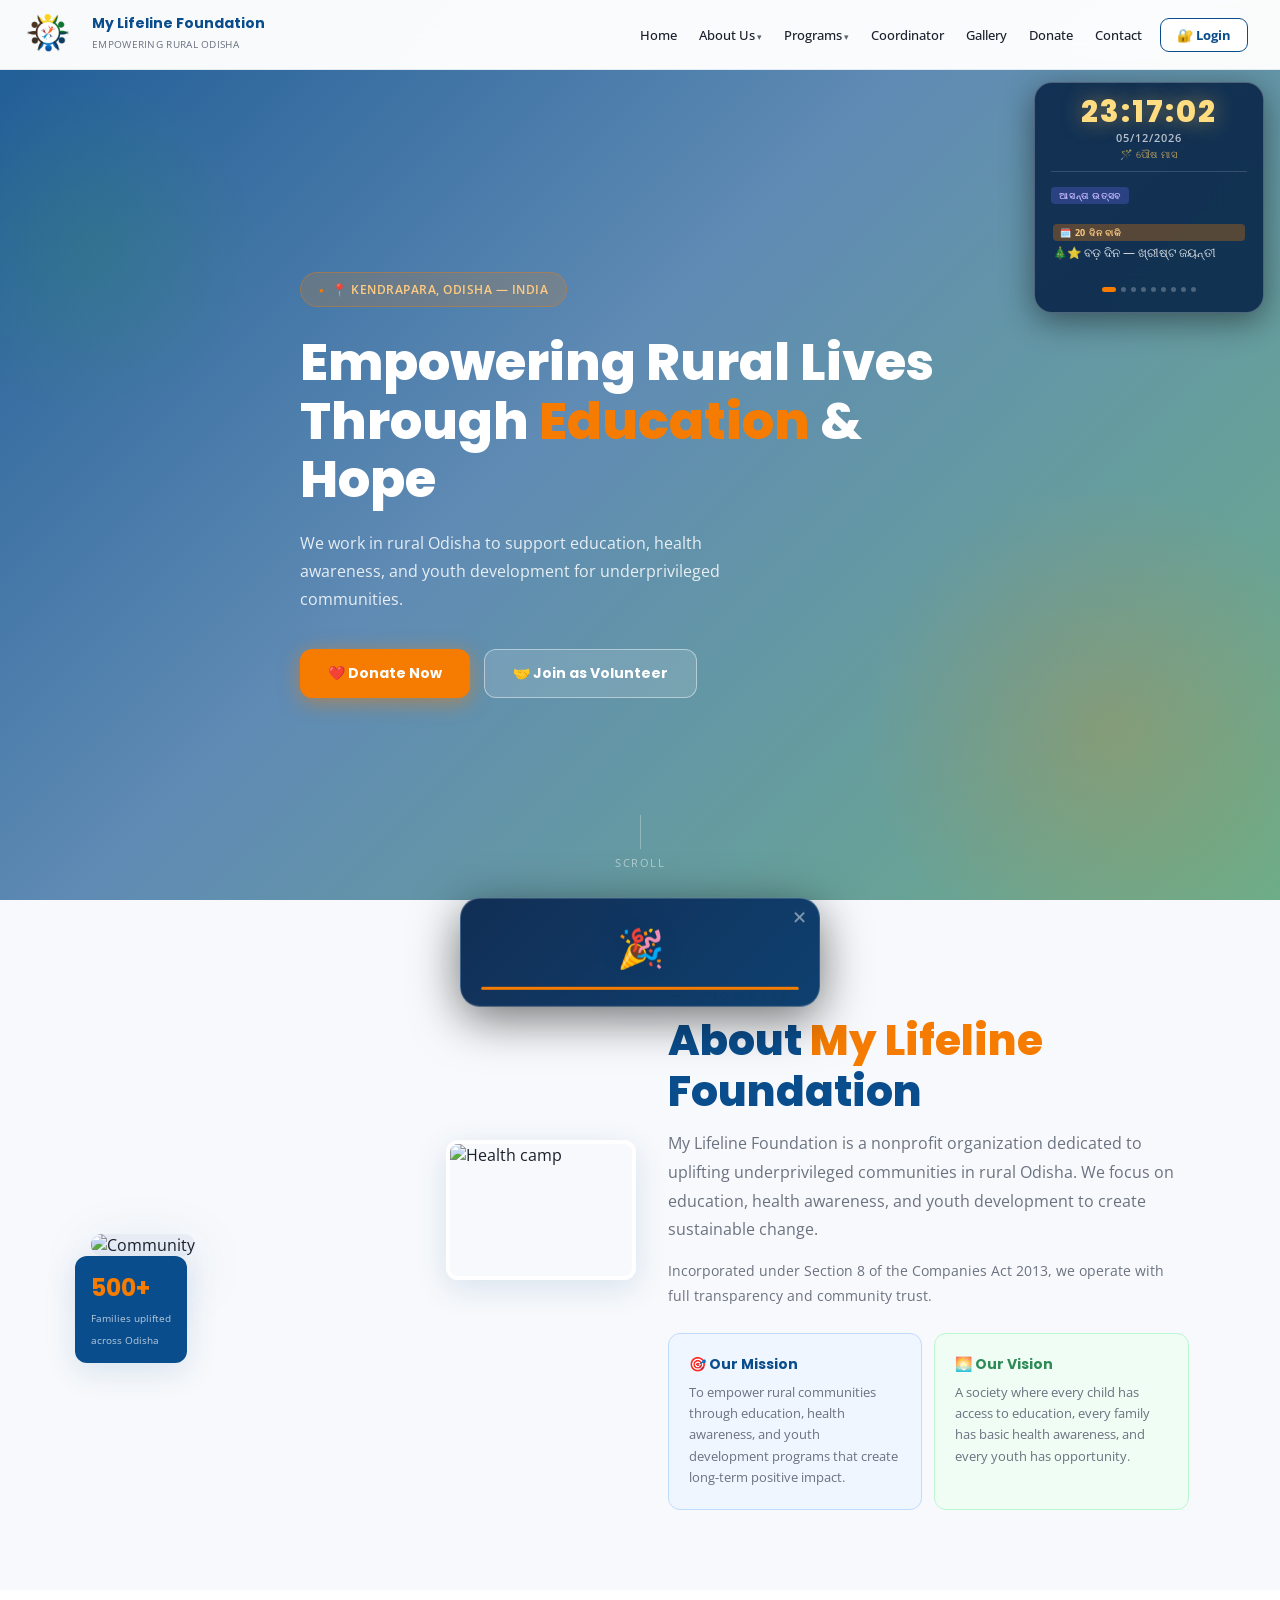
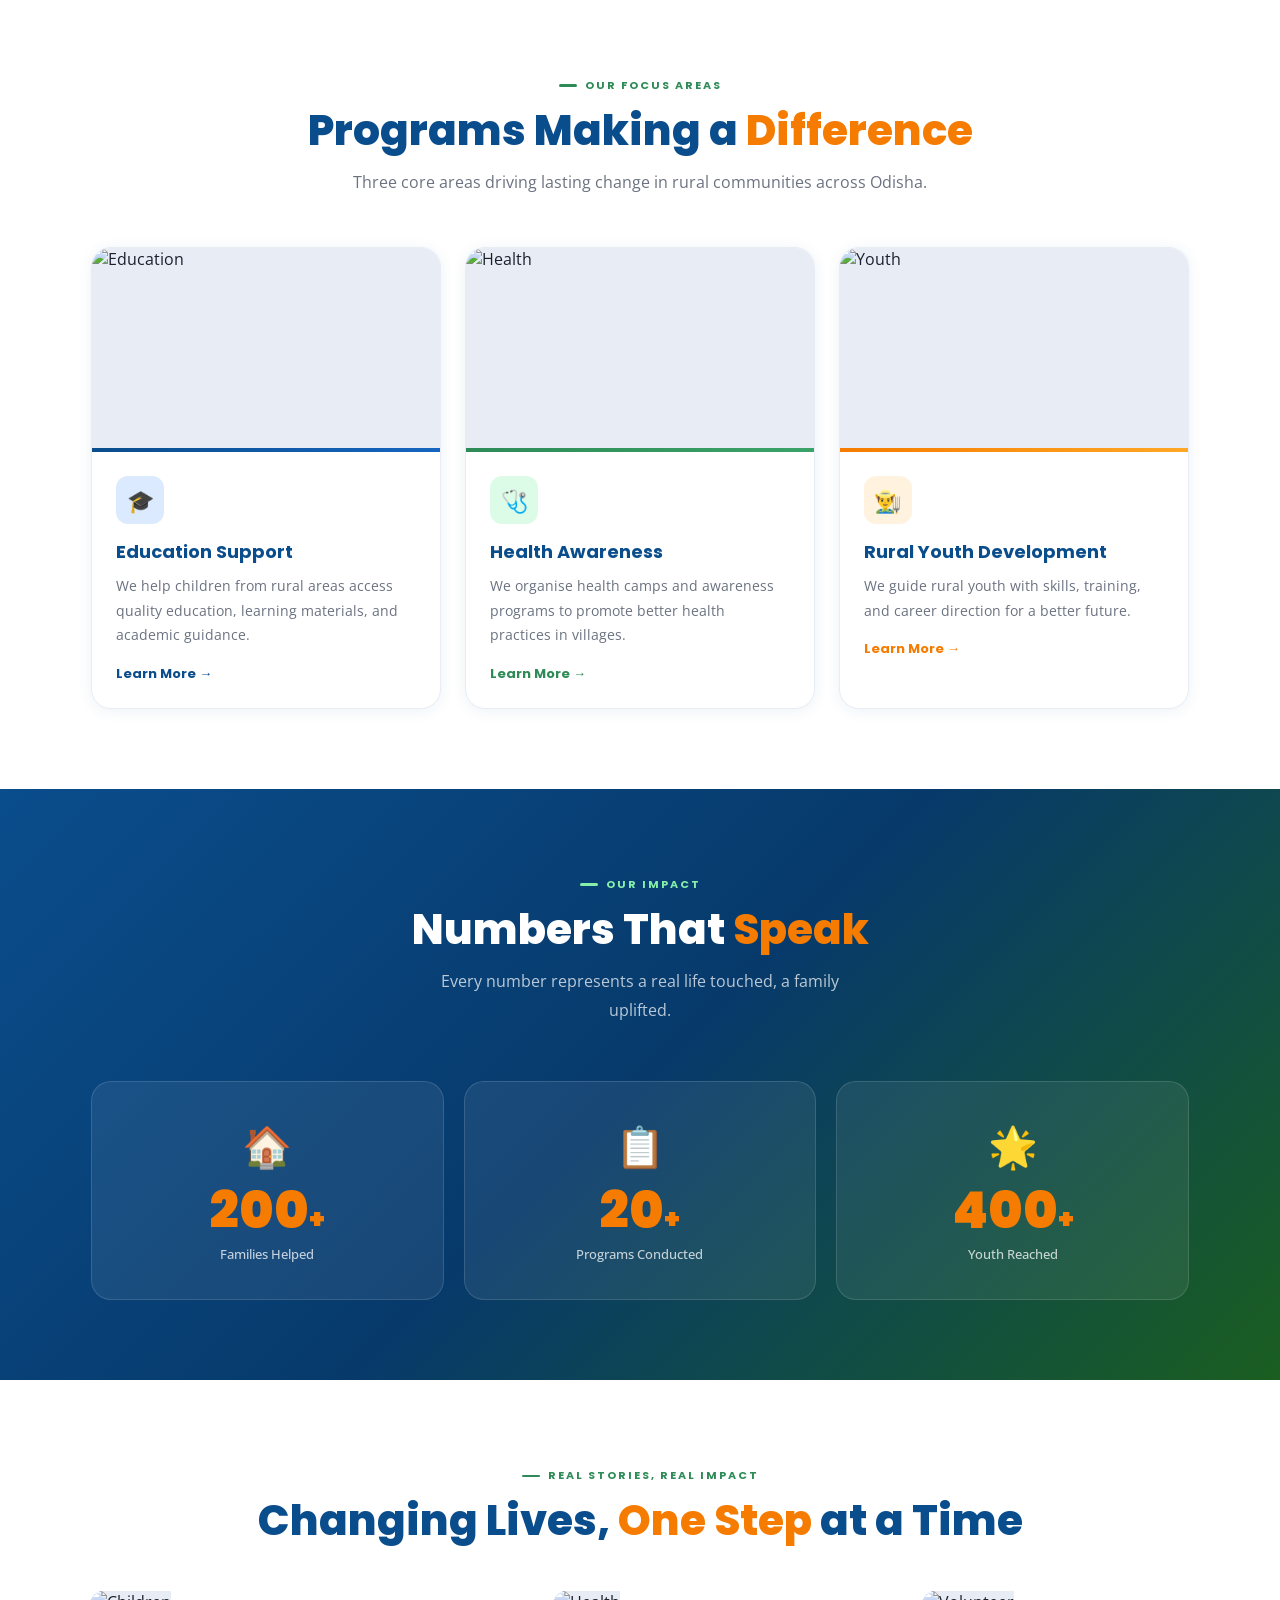
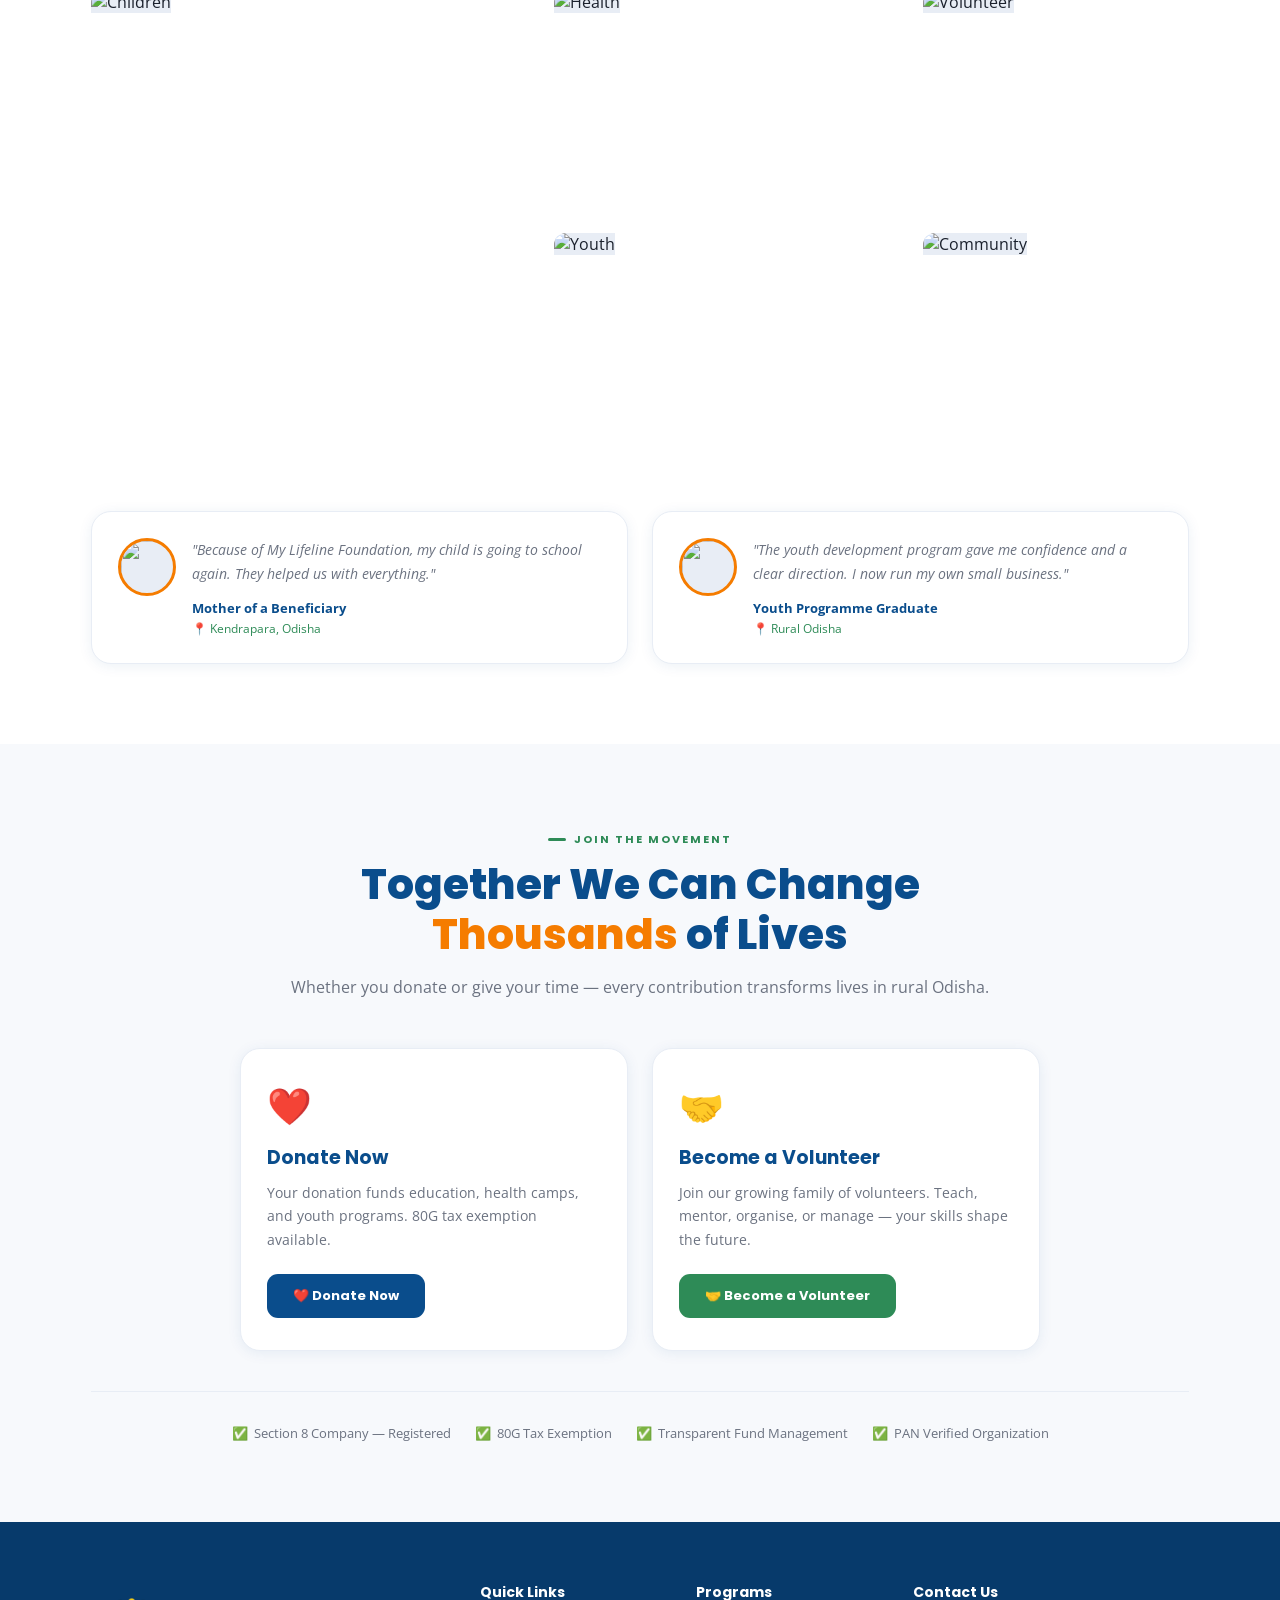
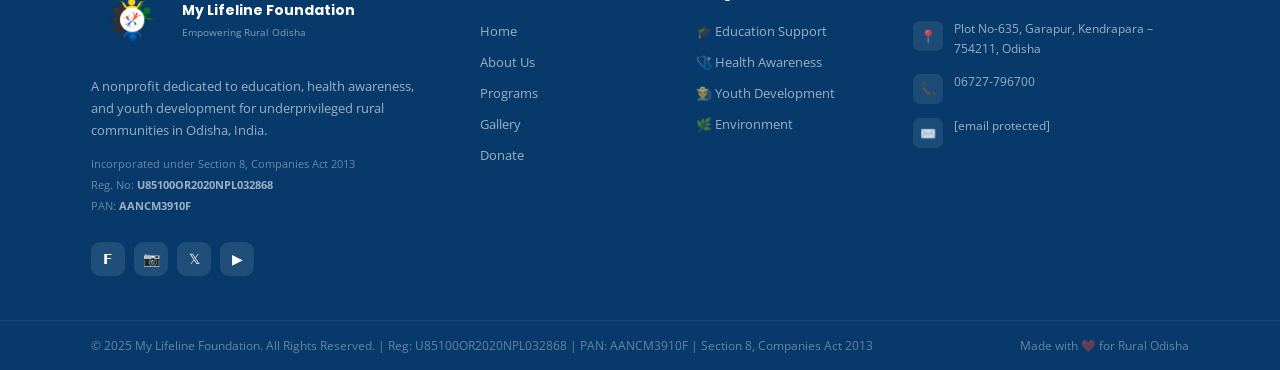
==== index.html @ 3bf28a39 "Add visibility change listener and update polling interval Adjust polling interval for admin content" ====
<!DOCTYPE html>
<html lang="en">
<head>
<meta charset="UTF-8">
<meta name="viewport" content="width=device-width, initial-scale=1.0">
<title id="pageTitle">My Lifeline Foundation – Empowering Rural Odisha</title>
<link rel="preconnect" href="https://fonts.googleapis.com">
<link href="https://fonts.googleapis.com/css2?family=Poppins:wght@400;500;600;700;800;900&family=Open+Sans:wght@300;400;500;600&display=swap" rel="stylesheet">
<script src="https://cdnjs.cloudflare.com/ajax/libs/qrcodejs/1.0.0/qrcode.min.js"></script>
<script src="https://cdnjs.cloudflare.com/ajax/libs/jspdf/2.5.1/jspdf.umd.min.js"></script>
<script src="https://cdnjs.cloudflare.com/ajax/libs/html2canvas/1.4.1/html2canvas.min.js"></script>
<style>
:root{
  --blue:#0A4D8C;--blue-dk:#073A6B;--blue-lt:#1565C0;
  --green:#2E8B57;--green-lt:#3AA368;
  --orange:#F57C00;--orange-lt:#FFF3E0;
  --white:#FFFFFF;--off:#F7F9FC;--gray:#6B7280;--gray-lt:#E8EDF5;--text:#1A202C;
  --sh-sm:0 2px 14px rgba(10,77,140,.08);
  --sh-md:0 8px 32px rgba(10,77,140,.13);
  --sh-lg:0 20px 60px rgba(10,77,140,.18);
  --r:20px;--r-sm:12px;
}
*{margin:0;padding:0;box-sizing:border-box;}
button,a,[onclick]{cursor:pointer;-webkit-tap-highlight-color:rgba(0,0,0,0);touch-action:manipulation;}
html{scroll-behavior:smooth;}
body{font-family:'Open Sans',sans-serif;color:var(--text);background:var(--white);overflow-x:hidden;}

/* NAV */
.nav{position:fixed;top:0;left:0;right:0;z-index:1000;display:flex;align-items:center;justify-content:space-between;padding:0 16px 0 12px;height:70px;background:rgba(255,255,255,.97);backdrop-filter:blur(16px);border-bottom:1px solid rgba(10,77,140,.09);transition:box-shadow .3s;}
.nav.scrolled{box-shadow:var(--sh-md);}
.logo{display:flex;align-items:center;gap:10px;text-decoration:none;}
.logo-ico{width:70px;height:70px;border-radius:15px;background:transparent;display:flex;align-items:center;justify-content:center;font-size:20px;flex-shrink:0;overflow:hidden;}
.logo-ico img{width:100%;height:100%;object-fit:contain;}
.logo-txt strong{display:block;font-family:'Poppins',sans-serif;font-size:14px;font-weight:700;color:var(--blue);line-height:1.1;}
.logo-txt span{font-size:10px;color:var(--gray);letter-spacing:.3px;text-transform:uppercase;}
.nav-links{display:flex;gap:2px;align-items:center;margin-left:auto;flex-shrink:1;overflow:hidden;}
.nav-links a{text-decoration:none;color:var(--text);font-size:13px;font-weight:500;padding:7px 10px;border-radius:8px;transition:all .2s;cursor:pointer;display:inline-block;white-space:nowrap;}
.nav-links a:hover{background:var(--gray-lt);color:var(--blue);}
.nav-btn-login{border:1.5px solid var(--blue)!important;color:var(--blue)!important;border-radius:9px!important;padding:7px 16px!important;font-size:13px!important;white-space:nowrap!important;font-weight:700!important;background:white!important;}
.nav-btn-login:hover{background:var(--blue)!important;color:var(--white)!important;}
.nav-btn-volunteer{background:var(--green)!important;color:var(--white)!important;border-radius:9px!important;font-weight:600!important;padding:7px 14px!important;font-size:12.5px!important;white-space:nowrap!important;}
.nav-btn-volunteer:hover{background:var(--green-lt)!important;}
.nav-btn-donate{background:var(--orange)!important;color:var(--white)!important;border-radius:9px!important;font-weight:700!important;padding:7px 14px!important;font-size:12.5px!important;white-space:nowrap!important;}
.nav-btn-donate:hover{background:#d96d00!important;}
.nav-btn-profile{background:var(--blue)!important;color:var(--white)!important;border-radius:9px!important;font-weight:600!important;padding:7px 14px!important;font-size:12.5px!important;white-space:nowrap!important;}
.hamburger{display:none;flex-direction:column;gap:5px;cursor:pointer;padding:6px;z-index:1002;position:relative;}
.hamburger span{width:24px;height:2px;background:var(--blue);border-radius:2px;}
.mob-menu{display:none;position:fixed;top:70px;left:0;right:0;z-index:1001;background:var(--white);border-bottom:1px solid var(--gray-lt);padding:16px 4% 20px;flex-direction:column;gap:4px;box-shadow:0 8px 24px rgba(10,77,140,.15);max-height:80vh;overflow-y:auto;}
.mob-menu.open{display:flex;}
.mob-menu a{text-decoration:none;color:var(--text);font-weight:500;padding:12px 16px;border-radius:10px;font-size:15px;cursor:pointer;display:block;}
.mob-menu a:hover{background:var(--gray-lt);}

/* HERO */
.hero{min-height:100vh;display:flex;align-items:center;position:relative;overflow:hidden;padding-top:70px;}
.hero-bg{position:absolute;inset:0;background:linear-gradient(135deg,rgba(10,77,140,.92) 0%,rgba(10,77,140,.65) 45%,rgba(46,139,87,.70) 100%);transition:background .5s;}
.hero-g1{position:absolute;bottom:-80px;right:-80px;width:500px;height:500px;background:radial-gradient(circle,rgba(245,124,0,.2) 0%,transparent 70%);border-radius:50%;pointer-events:none;}
.hero-g2{position:absolute;top:80px;left:-80px;width:340px;height:340px;background:radial-gradient(circle,rgba(46,139,87,.22) 0%,transparent 70%);border-radius:50%;pointer-events:none;}
.hero-wrap{position:relative;z-index:2;max-width:900px;margin:0 auto;padding:0 4%;display:grid;grid-template-columns:1fr;gap:50px;align-items:center;}
.hero-txt{color:var(--white);max-width:680px;}
.hero-badge{display:inline-flex;align-items:center;gap:8px;background:rgba(245,124,0,.18);border:1px solid rgba(245,124,0,.35);padding:8px 18px;border-radius:50px;font-size:12px;font-weight:600;color:#FFCC80;margin-bottom:26px;letter-spacing:.5px;text-transform:uppercase;animation:fadeUp .8s ease both;text-decoration:none;}
.hero-badge::before{content:'●';color:var(--orange);font-size:8px;animation:pulse 2s infinite;}
@keyframes pulse{0%,100%{opacity:1}50%{opacity:.3}}
.hero-txt h1{font-family:'Poppins',sans-serif;font-size:clamp(28px,4vw,54px);font-weight:800;line-height:1.15;margin-bottom:20px;animation:fadeUp .8s .1s ease both;}
.hero-txt h1 em{color:var(--orange);font-style:normal;}
.hero-txt p{font-size:clamp(14px,1.6vw,16px);line-height:1.75;color:rgba(255,255,255,.85);max-width:480px;margin-bottom:36px;animation:fadeUp .8s .2s ease both;}
.hero-btns{display:flex;gap:14px;flex-wrap:wrap;animation:fadeUp .8s .3s ease both;}
.btn-org{background:var(--orange);color:var(--white);padding:13px 28px;border-radius:12px;font-size:14px;font-weight:700;text-decoration:none;display:inline-flex;align-items:center;gap:7px;transition:all .3s;box-shadow:0 4px 20px rgba(245,124,0,.5);font-family:'Poppins',sans-serif;cursor:pointer;border:none;}
.btn-org:hover{background:#d96d00;transform:translateY(-3px);}
.btn-wh{background:rgba(255,255,255,.13);color:var(--white);padding:13px 28px;border-radius:12px;border:1.5px solid rgba(255,255,255,.45);font-size:14px;font-weight:700;text-decoration:none;display:inline-flex;align-items:center;gap:7px;transition:all .3s;backdrop-filter:blur(8px);font-family:'Poppins',sans-serif;cursor:pointer;}
.btn-wh:hover{background:rgba(255,255,255,.22);transform:translateY(-3px);}
.scroll-hint{position:absolute;bottom:30px;left:50%;transform:translateX(-50%);z-index:2;display:flex;flex-direction:column;align-items:center;gap:6px;color:rgba(255,255,255,.5);font-size:11px;letter-spacing:1.5px;text-transform:uppercase;animation:bob 2s infinite;}
.scroll-line{width:1px;height:34px;background:rgba(255,255,255,.3);}
@keyframes bob{0%,100%{transform:translateX(-50%) translateY(0)}50%{transform:translateX(-50%) translateY(8px)}}
@keyframes fadeUp{from{opacity:0;transform:translateY(28px)}to{opacity:1;transform:translateY(0)}}

/* CLOCK */
.clock-widget{width:230px;background:rgba(7,36,71,0.88);backdrop-filter:blur(24px);-webkit-backdrop-filter:blur(24px);border:1px solid rgba(255,255,255,0.25);border-radius:18px;padding:14px 16px;box-shadow:0 8px 32px rgba(0,0,0,0.45);color:var(--white);}
#hero-clock-slot{position:fixed;top:82px;right:16px;z-index:990;}
#navClockSlot{display:flex;align-items:center;padding:0 10px 0 6px;flex-shrink:0;}
#navClockSlot .clock-widget{width:190px;padding:8px 12px;background:rgba(7,58,107,0.92);border:1.5px solid rgba(10,77,140,.4);border-radius:14px;box-shadow:0 2px 12px rgba(10,77,140,.25);}
#navClockSlot .cw-time{font-size:22px;letter-spacing:1px;}
#navClockSlot .cw-date{font-size:10px;}
#navClockSlot .cw-odia-month{font-size:9px;}
#navClockSlot .cw-notice-box{max-height:28px;}
#navClockSlot .cw-label-upcoming,#navClockSlot .cw-label-today{font-size:9px;padding:1px 7px;}
#navClockSlot .cw-dots{margin-top:3px;}
.cw-time{font-family:'Poppins',sans-serif;font-size:30px;font-weight:800;letter-spacing:2px;color:#FFDD80;text-align:center;line-height:1;text-shadow:0 0 20px rgba(255,200,80,.5);}
.cw-date{font-size:11px;text-align:center;color:rgba(255,255,255,.7);margin-top:3px;letter-spacing:1px;font-weight:600;}
.cw-odia-month{font-size:10px;text-align:center;color:rgba(255,200,100,.75);margin-top:2px;letter-spacing:.5px;}
.cw-divider{height:1px;background:rgba(255,255,255,.15);margin:10px 0;}
.cw-notice-label{font-size:9px;font-weight:700;letter-spacing:.8px;text-transform:uppercase;padding:2px 8px;border-radius:4px;margin-bottom:3px;display:inline-block;}
.cw-label-today{background:rgba(245,124,0,.3);color:#FFCC80;}
.cw-label-upcoming{background:rgba(99,102,241,.3);color:#C4B5FD;}
.cw-notice-box{height:72px;overflow:hidden;position:relative;}
.cw-notice-scroll{display:flex;flex-direction:column;transition:transform .5s cubic-bezier(.4,0,.2,1);}
.cw-notice-item{min-height:72px;padding:6px 2px;display:flex;flex-direction:column;justify-content:center;}
.cw-notice-tag{display:inline-block;font-size:9px;font-weight:700;letter-spacing:.8px;text-transform:uppercase;padding:2px 7px;border-radius:4px;margin-bottom:4px;}
.tag-event,.tag-festival{background:rgba(245,124,0,.3);color:#FFCC80;}
.tag-program{background:rgba(46,139,87,.35);color:#86EFAC;}
.tag-birthday{background:rgba(219,39,119,.3);color:#F9A8D4;}
.tag-welcome{background:rgba(99,102,241,.3);color:#C4B5FD;}
.tag-rating{background:rgba(234,179,8,.3);color:#FDE68A;}
.cw-notice-text{font-size:11.5px;line-height:1.45;color:rgba(255,255,255,.9);}
.cw-dots{display:flex;gap:5px;justify-content:center;margin-top:8px;}
.cw-dot{width:5px;height:5px;border-radius:50%;background:rgba(255,255,255,.25);transition:all .3s;cursor:pointer;}
.cw-dot.active{background:var(--orange);width:14px;border-radius:3px;}
.cw-today-banner{overflow:hidden;max-height:0;transition:max-height .4s ease;background:rgba(245,124,0,.12);border-radius:8px;margin-top:6px;}
.cw-today-banner.show{max-height:70px;padding:6px 8px;}
.cw-tb-row{display:flex;align-items:flex-start;gap:6px;}
.cw-tb-wish{font-size:9.5px;color:rgba(255,255,255,.82);line-height:1.45;}
.clock-moving{opacity:0;transition:opacity .25s;}

/* MODALS */
.modal-overlay,.modal-ov{position:fixed;inset:0;z-index:2000;background:rgba(7,58,107,0.75);backdrop-filter:blur(6px);display:none;align-items:center;justify-content:center;padding:16px;}
.modal-overlay.open,.modal-ov.open{display:flex;}
.modal-box{background:var(--white);border-radius:24px;width:100%;max-width:600px;max-height:90vh;overflow-y:auto;box-shadow:var(--sh-lg);animation:modalIn .3s cubic-bezier(.34,1.56,.64,1) both;}
.modal-box.wide{max-width:760px;}
@keyframes modalIn{from{opacity:0;transform:scale(.92) translateY(20px)}to{opacity:1;transform:scale(1) translateY(0)}}
.modal-hd{padding:24px 28px 18px;border-bottom:1px solid var(--gray-lt);display:flex;align-items:center;justify-content:space-between;position:sticky;top:0;background:var(--white);z-index:1;border-radius:24px 24px 0 0;}
.modal-hd h2{font-family:'Poppins',sans-serif;font-size:20px;font-weight:700;color:var(--blue);}
.modal-hd span{font-size:12px;color:var(--gray);}
.modal-close{width:32px;height:32px;border-radius:8px;border:none;background:var(--gray-lt);cursor:pointer;font-size:16px;display:flex;align-items:center;justify-content:center;color:var(--gray);}
.modal-close:hover{background:#fee2e2;color:#dc2626;}
.modal-body{padding:24px 28px 28px;}
.form-row{display:grid;grid-template-columns:1fr 1fr;gap:14px;margin-bottom:14px;}
.form-row.single{grid-template-columns:1fr;}
.form-row.three{grid-template-columns:1fr 1fr 1fr;}
.field{display:flex;flex-direction:column;gap:5px;}
.field label{font-size:12px;font-weight:600;color:var(--blue);text-transform:uppercase;letter-spacing:.5px;}
.field input,.field select,.field textarea{padding:10px 13px;border:1.5px solid var(--gray-lt);border-radius:10px;font-size:14px;font-family:'Open Sans',sans-serif;color:var(--text);transition:border-color .2s;outline:none;background:var(--white);}
.field input:focus,.field select:focus{border-color:var(--blue);box-shadow:0 0 0 3px rgba(10,77,140,.08);}
.field-note{font-size:11px;color:var(--gray);margin-top:2px;}
.form-section-title{font-family:'Poppins',sans-serif;font-size:13px;font-weight:700;color:var(--blue);text-transform:uppercase;letter-spacing:1px;padding:10px 0 8px;border-top:1px solid var(--gray-lt);margin-top:6px;display:flex;align-items:center;gap:6px;}
.tc-box{background:var(--off);border:1px solid var(--gray-lt);border-radius:12px;padding:14px;margin:16px 0;font-size:12.5px;color:var(--gray);line-height:1.7;}
.tc-box p{margin-bottom:6px;display:flex;gap:6px;align-items:flex-start;}
.tc-box p::before{content:'•';color:var(--orange);font-weight:700;flex-shrink:0;}
.tc-check{display:flex;align-items:flex-start;gap:10px;margin-bottom:18px;cursor:pointer;}
.tc-check input[type=checkbox]{width:17px;height:17px;margin-top:2px;accent-color:var(--green);flex-shrink:0;}
.tc-check span{font-size:13px;color:var(--text);font-weight:500;line-height:1.5;}
.btn-submit{width:100%;padding:14px;border-radius:12px;border:none;background:var(--green);color:var(--white);font-family:'Poppins',sans-serif;font-size:15px;font-weight:700;cursor:pointer;transition:all .3s;box-shadow:0 4px 16px rgba(46,139,87,.35);}
.btn-submit:hover:not(:disabled){background:var(--green-lt);transform:translateY(-2px);}
.btn-submit:disabled{background:#9CA3AF;cursor:not-allowed;}
.btn-blue-full{width:100%;padding:13px;border-radius:12px;border:none;background:var(--blue);color:var(--white);font-family:'Poppins',sans-serif;font-size:14px;font-weight:700;cursor:pointer;transition:all .3s;}
.btn-blue-full:hover{background:var(--blue-lt);}

/* SUCCESS */
.success-overlay{position:fixed;inset:0;z-index:3000;background:linear-gradient(135deg,var(--blue-dk) 0%,#0d4f30 100%);display:none;align-items:center;justify-content:center;flex-direction:column;text-align:center;padding:24px;}
.success-overlay.open{display:flex;}
.success-circle{width:110px;height:110px;border-radius:50%;background:rgba(46,139,87,.2);border:3px solid var(--green);display:flex;align-items:center;justify-content:center;font-size:50px;margin-bottom:28px;animation:popIn .6s cubic-bezier(.34,1.56,.64,1) both;}
@keyframes popIn{from{transform:scale(0)}to{transform:scale(1)}}
.success-overlay h1{font-family:'Poppins',sans-serif;font-size:clamp(20px,3vw,30px);font-weight:800;color:var(--white);margin-bottom:12px;max-width:560px;}
.success-overlay p{font-size:15px;color:rgba(255,255,255,.8);max-width:460px;line-height:1.7;margin-bottom:30px;}
.success-id-badge{background:rgba(255,255,255,.1);border:1px solid rgba(255,255,255,.25);border-radius:14px;padding:16px 32px;margin-bottom:28px;font-family:'Poppins',sans-serif;font-size:22px;font-weight:800;color:#FFDD80;letter-spacing:2px;}
.btn-goto-profile{background:var(--orange);color:var(--white);padding:15px 36px;border-radius:14px;border:none;font-family:'Poppins',sans-serif;font-size:16px;font-weight:700;cursor:pointer;}
.btn-goto-profile:hover{background:#d96d00;}

/* PROFILE */
.profile-overlay{position:fixed;inset:0;z-index:2500;background:linear-gradient(135deg,#EFF6FF 0%,#F0FDF4 100%);display:none;overflow-y:auto;}
.profile-overlay.open{display:block;}
.profile-header-bar{background:var(--blue);padding:14px 4%;display:flex;align-items:center;justify-content:space-between;}
.profile-header-bar .logo-w{display:flex;align-items:center;gap:10px;color:var(--white);}
.profile-header-bar .logo-w span{font-family:'Poppins',sans-serif;font-size:16px;font-weight:700;}
.profile-header-btns{display:flex;gap:10px;}
.btn-sm{padding:8px 18px;border-radius:9px;font-size:13px;font-weight:600;cursor:pointer;font-family:'Poppins',sans-serif;border:none;}
.btn-sm-outline{background:rgba(255,255,255,.1);color:var(--white);border:1px solid rgba(255,255,255,.3);}
.btn-sm-danger{background:#ef4444;color:var(--white);}
.btn-sm-save{background:var(--green);color:var(--white);}
.profile-container{max-width:960px;margin:0 auto;padding:30px 4% 60px;}
.profile-grid{display:grid;grid-template-columns:300px 1fr;gap:24px;align-items:start;}
.profile-card-left{background:var(--white);border-radius:var(--r);box-shadow:var(--sh-sm);padding:28px;text-align:center;border:1px solid var(--gray-lt);}
.profile-photo-wrap{position:relative;width:120px;height:120px;margin:0 auto 16px;}
.profile-photo{width:120px;height:120px;border-radius:50%;object-fit:cover;border:4px solid var(--blue);}
.profile-photo-default{width:120px;height:120px;border-radius:50%;background:linear-gradient(135deg,var(--blue),var(--green));display:flex;align-items:center;justify-content:center;font-size:44px;border:4px solid var(--blue);color:var(--white);}
.photo-upload-btn{position:absolute;bottom:2px;right:2px;width:32px;height:32px;border-radius:50%;background:var(--orange);border:2px solid var(--white);display:flex;align-items:center;justify-content:center;cursor:pointer;font-size:14px;}
.profile-name{font-family:'Poppins',sans-serif;font-size:18px;font-weight:700;color:var(--blue);margin-bottom:4px;}
.profile-id-tag{display:inline-block;background:var(--blue);color:var(--white);padding:5px 14px;border-radius:20px;font-size:12px;font-weight:700;letter-spacing:1px;font-family:'Poppins',sans-serif;margin-bottom:12px;}
.profile-status{display:inline-flex;align-items:center;gap:5px;background:#DCFCE7;color:var(--green);padding:5px 12px;border-radius:20px;font-size:12px;font-weight:600;margin-bottom:18px;}
.profile-status::before{content:'●';font-size:8px;}
.qr-wrapper{background:var(--off);border:1px solid var(--gray-lt);border-radius:12px;padding:14px;margin-bottom:16px;}
.qr-wrapper p{font-size:11px;color:var(--gray);margin-top:8px;text-align:center;}
.btn-download-id{width:100%;padding:11px;border-radius:10px;border:none;background:linear-gradient(135deg,var(--blue),var(--blue-lt));color:var(--white);font-family:'Poppins',sans-serif;font-size:13px;font-weight:700;cursor:pointer;display:flex;align-items:center;justify-content:center;gap:6px;}
.profile-card-right{background:var(--white);border-radius:var(--r);box-shadow:var(--sh-sm);padding:28px;border:1px solid var(--gray-lt);}
.profile-section-title{font-family:'Poppins',sans-serif;font-size:13px;font-weight:700;color:var(--blue);text-transform:uppercase;letter-spacing:1px;border-bottom:2px solid var(--gray-lt);padding-bottom:10px;margin:20px 0 16px;display:flex;align-items:center;gap:7px;}
.profile-section-title:first-child{margin-top:0;}
.profile-field-row{display:grid;grid-template-columns:1fr 1fr;gap:14px;margin-bottom:14px;}
.profile-field-row.single{grid-template-columns:1fr;}
.pfield{display:flex;flex-direction:column;gap:4px;}
.pfield label{font-size:11.5px;font-weight:600;color:var(--gray);text-transform:uppercase;letter-spacing:.5px;}
.pfield input,.pfield select{padding:10px 13px;border:1.5px solid var(--gray-lt);border-radius:10px;font-size:14px;font-family:'Open Sans',sans-serif;color:var(--text);outline:none;background:var(--white);}
.pfield input:focus{border-color:var(--blue);}
.pfield input[readonly]{background:var(--off);color:var(--gray);cursor:not-allowed;}
.pfield .locked-tag{font-size:11px;color:var(--gray);margin-top:3px;}

/* CONTENT SECTIONS */
.sec{padding:80px 4%;max-width:1200px;margin:0 auto;}
.bg-off{background:var(--off);}
.lbl{display:inline-flex;align-items:center;gap:8px;font-size:11px;font-weight:700;letter-spacing:2px;text-transform:uppercase;color:var(--green);margin-bottom:12px;font-family:'Poppins',sans-serif;}
.lbl::before{content:'';width:18px;height:2.5px;background:var(--green);border-radius:2px;}
.sec-title{font-family:'Poppins',sans-serif;font-size:clamp(24px,3.5vw,42px);font-weight:800;color:var(--blue);line-height:1.2;margin-bottom:12px;}
.sec-title em{color:var(--orange);font-style:normal;}
.sec-desc{font-size:16px;line-height:1.8;color:var(--gray);}
.about-grid{display:grid;grid-template-columns:1fr 1fr;gap:56px;align-items:center;}
.img-wrap{position:relative;}
.img-main{width:100%;height:420px;object-fit:cover;border-radius:var(--r);box-shadow:var(--sh-lg);background:var(--gray-lt);}
.img-float{position:absolute;bottom:-24px;right:-24px;width:190px;height:140px;object-fit:cover;border-radius:var(--r-sm);border:4px solid var(--white);box-shadow:var(--sh-md);}
.img-badge{position:absolute;top:22px;left:-16px;background:var(--blue);color:var(--white);padding:14px 16px;border-radius:var(--r-sm);box-shadow:var(--sh-md);}
.img-badge strong{display:block;font-family:'Poppins',sans-serif;font-size:24px;color:var(--orange);}
.img-badge span{font-size:10px;color:rgba(255,255,255,.7);}
.mv-grid{display:grid;grid-template-columns:1fr 1fr;gap:12px;margin-top:24px;}
.mv-card{padding:20px;border-radius:var(--r-sm);border:1px solid var(--gray-lt);transition:all .3s;}
.mv-card:hover{transform:translateY(-3px);box-shadow:var(--sh-sm);}
.mv-m{background:#EFF6FF;border-color:#BFDBFE;}
.mv-v{background:#F0FDF4;border-color:#BBF7D0;}
.mv-card h4{font-family:'Poppins',sans-serif;font-size:14px;font-weight:700;margin-bottom:7px;}
.mv-m h4{color:var(--blue);}
.mv-v h4{color:var(--green);}
.mv-card p{font-size:13px;line-height:1.65;color:var(--gray);}
.prg-hd{text-align:center;margin-bottom:50px;}
.prg-hd .lbl{justify-content:center;}
.prg-cards{display:grid;grid-template-columns:repeat(3,1fr);gap:24px;}
.prg-card{background:var(--white);border-radius:var(--r);overflow:hidden;box-shadow:var(--sh-sm);border:1px solid var(--gray-lt);transition:all .4s;}
.prg-card:hover{transform:translateY(-10px);box-shadow:var(--sh-lg);}
.prg-img{width:100%;height:200px;object-fit:cover;background:var(--gray-lt);display:block;}
.prg-bar{height:4px;}
.prg-card:nth-child(1) .prg-bar{background:linear-gradient(90deg,var(--blue),var(--blue-lt));}
.prg-card:nth-child(2) .prg-bar{background:linear-gradient(90deg,var(--green),var(--green-lt));}
.prg-card:nth-child(3) .prg-bar{background:linear-gradient(90deg,var(--orange),#FFA726);}
.prg-body{padding:24px;}
.prg-ico{width:48px;height:48px;border-radius:12px;display:flex;align-items:center;justify-content:center;font-size:22px;margin-bottom:14px;}
.prg-card:nth-child(1) .prg-ico{background:#DBEAFE;}
.prg-card:nth-child(2) .prg-ico{background:#DCFCE7;}
.prg-card:nth-child(3) .prg-ico{background:var(--orange-lt);}
.prg-card h3{font-family:'Poppins',sans-serif;font-size:18px;font-weight:700;color:var(--blue);margin-bottom:9px;}
.prg-card p{font-size:14px;line-height:1.75;color:var(--gray);}
.prg-card a{display:inline-flex;align-items:center;gap:5px;margin-top:16px;font-size:13px;font-weight:700;text-decoration:none;transition:gap .2s;font-family:'Poppins',sans-serif;}
.prg-card:nth-child(1) a{color:var(--blue);}
.prg-card:nth-child(2) a{color:var(--green);}
.prg-card:nth-child(3) a{color:var(--orange);}
.prg-card a:hover{gap:9px;}
.imp-sec{background:linear-gradient(135deg,var(--blue) 0%,var(--blue-dk) 50%,#1B5E20 100%);position:relative;overflow:hidden;}
.imp-in{max-width:1200px;margin:0 auto;padding:80px 4%;position:relative;z-index:1;}
.imp-hd{text-align:center;margin-bottom:56px;}
.imp-hd .lbl{color:#86EFAC;justify-content:center;}
.imp-hd .lbl::before{background:#86EFAC;}
.imp-hd .sec-title{color:var(--white);}
.imp-hd .sec-desc{color:rgba(255,255,255,.72);max-width:460px;margin:0 auto;text-align:center;}
.imp-grid{display:grid;grid-template-columns:repeat(3,1fr);gap:20px;}
.imp-card{text-align:center;padding:36px 18px;background:rgba(255,255,255,.07);border:1px solid rgba(255,255,255,.13);border-radius:var(--r);transition:all .3s;}
.imp-card:hover{background:rgba(255,255,255,.13);transform:translateY(-5px);}
.imp-num{font-family:'Poppins',sans-serif;font-size:clamp(36px,4vw,52px);font-weight:900;color:var(--orange);line-height:1;}
.imp-lbl{font-size:13px;color:rgba(255,255,255,.75);margin-top:9px;font-weight:500;}
.gal-hd{text-align:center;margin-bottom:44px;}
.gal-hd .lbl{justify-content:center;}
.gal-grid{display:grid;grid-template-columns:repeat(12,1fr);grid-template-rows:230px 230px;gap:12px;}
.gi{border-radius:var(--r-sm);overflow:hidden;position:relative;}
.gi img{width:100%;height:100%;object-fit:cover;transition:transform .5s;background:var(--gray-lt);}
.gi:hover img{transform:scale(1.06);}
.gi-ov{position:absolute;inset:0;background:linear-gradient(0deg,rgba(10,77,140,.82) 0%,transparent 55%);opacity:0;transition:opacity .3s;display:flex;align-items:flex-end;padding:12px;}
.gi:hover .gi-ov{opacity:1;}
.gi-cap{color:var(--white);font-size:12px;font-weight:600;}
.g1{grid-column:span 5;grid-row:span 2;}
.g2{grid-column:span 4;}
.g3{grid-column:span 3;}
.g4{grid-column:span 4;}
.g5{grid-column:span 3;}
.stories{display:grid;grid-template-columns:1fr 1fr;gap:24px;margin-top:48px;}
.st-card{background:var(--white);border-radius:var(--r);padding:26px;box-shadow:var(--sh-sm);border:1px solid var(--gray-lt);display:flex;gap:16px;align-items:flex-start;transition:all .3s;}
.st-card:hover{box-shadow:var(--sh-md);transform:translateY(-4px);}
.st-av{width:58px;height:58px;border-radius:50%;object-fit:cover;border:3px solid var(--orange);flex-shrink:0;background:var(--gray-lt);}
.st-body blockquote{font-size:14px;line-height:1.75;color:var(--gray);font-style:italic;margin-bottom:9px;}
.st-body cite{font-size:13px;font-weight:700;color:var(--blue);font-style:normal;}
.st-body .loc{font-size:12px;color:var(--green);margin-top:2px;}
.join-hd{text-align:center;margin-bottom:46px;}
.join-hd .lbl{justify-content:center;}
.join-cards{display:grid;grid-template-columns:1fr 1fr;gap:24px;max-width:800px;margin:0 auto 40px;}
.jn-card{background:var(--white);border-radius:var(--r);padding:32px 26px;box-shadow:var(--sh-sm);border:1px solid var(--gray-lt);transition:all .3s;}
.jn-card:hover{transform:translateY(-5px);box-shadow:var(--sh-md);}
.jn-ico{font-size:36px;margin-bottom:13px;}
.jn-card h3{font-family:'Poppins',sans-serif;font-size:19px;font-weight:700;color:var(--blue);margin-bottom:9px;}
.jn-card p{font-size:14px;color:var(--gray);line-height:1.7;margin-bottom:22px;}
.btn-blue{background:var(--blue);color:var(--white);padding:12px 26px;border-radius:11px;border:none;font-size:13px;font-weight:700;display:inline-flex;align-items:center;gap:7px;transition:all .3s;font-family:'Poppins',sans-serif;cursor:pointer;}
.btn-blue:hover{background:var(--blue-lt);}
.btn-green{background:var(--green);color:var(--white);padding:12px 26px;border-radius:11px;border:none;font-size:13px;font-weight:700;display:inline-flex;align-items:center;gap:7px;transition:all .3s;font-family:'Poppins',sans-serif;cursor:pointer;}
.btn-green:hover{background:var(--green-lt);}
.trust-row{display:flex;align-items:center;justify-content:center;gap:24px;flex-wrap:wrap;padding-top:32px;border-top:1px solid var(--gray-lt);}
.trust-item{display:flex;align-items:center;gap:6px;font-size:13px;color:var(--gray);}
.trust-item span{color:var(--green);}
footer{background:var(--blue-dk);color:rgba(255,255,255,.8);}
.ft-top{max-width:1200px;margin:0 auto;padding:60px 4% 44px;display:grid;grid-template-columns:2fr 1fr 1fr 1.6fr;gap:44px;}
.ft-brand{display:flex;flex-direction:column;gap:13px;}
.ft-logo{display:flex;align-items:center;gap:11px;}
.ft-logo-ico{width:80px;height:80px;background:transparent;border-radius:15px;display:flex;align-items:center;justify-content:center;font-size:20px;flex-shrink:0;overflow:hidden;}
.ft-logo-ico img{width:100%;height:100%;object-fit:contain;}
.ft-logo-txt strong{display:block;font-family:'Poppins',sans-serif;font-size:14px;font-weight:700;color:var(--white);line-height:1.1;}
.ft-logo-txt span{font-size:10px;color:rgba(255,255,255,.5);}
.ft-brand p{font-size:13px;line-height:1.7;color:rgba(255,255,255,.6);}
.ft-reg{font-size:11px;color:rgba(255,255,255,.4);line-height:1.9;}
.ft-reg strong{color:rgba(255,255,255,.6);}
.ft-col h4{font-family:'Poppins',sans-serif;font-weight:700;font-size:14px;color:var(--white);margin-bottom:16px;}
.ft-col ul{list-style:none;display:flex;flex-direction:column;gap:9px;}
.ft-col ul li a{color:rgba(255,255,255,.6);text-decoration:none;font-size:13px;transition:color .2s;cursor:pointer;}
.ft-col ul li a:hover{color:var(--orange);}
.ft-ci{display:flex;gap:11px;align-items:flex-start;margin-bottom:12px;}
.ft-ci-ico{width:30px;height:30px;border-radius:7px;background:rgba(255,255,255,.09);display:flex;align-items:center;justify-content:center;font-size:13px;flex-shrink:0;margin-top:2px;}
.ft-ci-txt{font-size:12px;color:rgba(255,255,255,.6);line-height:1.7;}
.ft-ci-txt a{color:rgba(255,255,255,.6);text-decoration:none;}
.ft-ci-txt a:hover{color:var(--orange);}
.socials{display:flex;gap:9px;margin-top:12px;}
.soc{width:34px;height:34px;border-radius:9px;background:rgba(255,255,255,.1);display:flex;align-items:center;justify-content:center;font-size:14px;transition:all .2s;text-decoration:none;color:var(--white);}
.soc:hover{background:var(--orange);transform:translateY(-3px);}
.ft-bot-wrap{border-top:1px solid rgba(255,255,255,.08);}
.ft-bot-in{max-width:1200px;margin:0 auto;padding:16px 4%;display:flex;justify-content:space-between;align-items:center;flex-wrap:wrap;gap:8px;font-size:12px;color:rgba(255,255,255,.38);}
.reveal{opacity:0;transform:translateY(34px);transition:opacity .7s ease,transform .7s ease;}
.reveal.visible{opacity:1;transform:translateY(0);}
.d1{transition-delay:.1s}.d2{transition-delay:.2s}.d3{transition-delay:.3s}
.page-hero{background:linear-gradient(135deg,var(--blue) 0%,var(--blue-dk) 100%);color:var(--white);padding:60px 4%;text-align:center;padding-top:100px;}
.page-hero h2{font-family:'Poppins',sans-serif;font-size:clamp(22px,3vw,36px);font-weight:800;margin-bottom:10px;}
.page-hero .breadcrumb{font-size:13px;color:rgba(255,255,255,.6);}
.page-hero .breadcrumb a{color:rgba(255,255,255,.8);text-decoration:none;cursor:pointer;}
.page-hero .breadcrumb a:hover{color:var(--orange);}
.vmv-grid{display:grid;grid-template-columns:repeat(3,1fr);gap:24px;margin-top:40px;}
.vmv-card{background:var(--white);border-radius:var(--r);padding:32px 26px;box-shadow:var(--sh-sm);border:1px solid var(--gray-lt);text-align:center;transition:all .3s;}
.vmv-card:hover{transform:translateY(-5px);box-shadow:var(--sh-md);}
.vmv-ico{font-size:44px;margin-bottom:16px;}
.vmv-card h3{font-family:'Poppins',sans-serif;font-size:18px;font-weight:700;color:var(--blue);margin-bottom:10px;}
.vmv-card p{font-size:14px;color:var(--gray);line-height:1.75;}
.bm-grid{display:grid;grid-template-columns:repeat(4,1fr);gap:20px;}
.bm-card{background:var(--white);border-radius:var(--r);overflow:hidden;box-shadow:var(--sh-sm);border:1px solid var(--gray-lt);transition:all .3s;text-align:center;}
.bm-card:hover{transform:translateY(-5px);box-shadow:var(--sh-md);}
.bm-photo{width:100%;height:160px;object-fit:cover;object-position:top;background:var(--gray-lt);}
.bm-photo-def{width:100%;height:160px;background:var(--gray-lt);display:flex;align-items:center;justify-content:center;font-size:48px;}
.bm-info{padding:16px 12px;}
.bm-name{font-family:'Poppins',sans-serif;font-size:14px;font-weight:700;color:var(--blue);margin-bottom:4px;}
.bm-desig{font-size:11.5px;color:var(--green);font-weight:600;text-transform:uppercase;letter-spacing:.4px;}
.legal-table{width:100%;border-collapse:collapse;margin-top:24px;}
.legal-table th{background:var(--blue);color:var(--white);padding:14px 18px;font-family:'Poppins',sans-serif;font-size:13px;font-weight:600;text-align:left;}
.legal-table td{padding:14px 18px;border-bottom:1px solid var(--gray-lt);font-size:14px;color:var(--text);}
.legal-table tr:hover td{background:var(--off);}
.legal-badge{background:var(--orange-lt);color:var(--orange);padding:4px 12px;border-radius:20px;font-size:12px;font-weight:600;border:1px solid rgba(245,124,0,.2);}
.niti-sec{background:linear-gradient(135deg,var(--blue-dk),#0d4f30);color:var(--white);border-radius:var(--r);padding:32px;margin-top:32px;}
.niti-sec h3{font-family:'Poppins',sans-serif;font-size:16px;font-weight:700;color:#FFDD80;margin-bottom:8px;}
.niti-sec p{font-size:13px;line-height:1.75;color:rgba(255,255,255,.82);}
.niti-uid{display:inline-block;background:rgba(255,255,255,.12);border:1px solid rgba(255,255,255,.2);border-radius:8px;padding:6px 16px;font-family:'Poppins',sans-serif;font-size:13px;font-weight:700;color:#FFCC80;margin:10px 0 6px;letter-spacing:1px;}
.prog-detail-grid{display:grid;grid-template-columns:1.2fr 1fr;gap:48px;align-items:start;margin-top:20px;}
.prog-detail-img{width:100%;border-radius:var(--r);box-shadow:var(--sh-md);object-fit:cover;max-height:380px;min-height:180px;background:var(--gray-lt);display:block;}
.prog-detail-body h3{font-family:'Poppins',sans-serif;font-size:22px;font-weight:700;color:var(--blue);margin-bottom:14px;}
.prog-detail-body p{font-size:15px;line-height:1.8;color:var(--gray);margin-bottom:14px;}
.featured-prg{background:var(--off);border-left:4px solid var(--green);padding:16px 18px;border-radius:0 12px 12px 0;margin-top:18px;}
.featured-prg h4{font-family:'Poppins',sans-serif;font-size:14px;font-weight:700;color:var(--blue);margin-bottom:6px;}
.featured-prg p{font-size:13px;color:var(--gray);line-height:1.65;margin:0;}
.coord-grid{display:grid;grid-template-columns:repeat(4,1fr);gap:20px;margin-top:32px;}
.coord-card{background:var(--white);border-radius:var(--r);overflow:hidden;box-shadow:var(--sh-sm);border:1px solid var(--gray-lt);transition:all .3s;text-align:center;}
.coord-card:hover{transform:translateY(-5px);box-shadow:var(--sh-md);}
.coord-photo{width:100%;height:180px;object-fit:cover;object-position:top;background:var(--gray-lt);}
.coord-photo-def{width:100%;height:180px;background:var(--gray-lt);display:flex;align-items:center;justify-content:center;font-size:52px;}
.coord-info{padding:18px 14px;}
.coord-id{font-size:11px;color:var(--orange);font-weight:700;letter-spacing:1px;margin-bottom:4px;text-transform:uppercase;}
.coord-name{font-family:'Poppins',sans-serif;font-size:14px;font-weight:700;color:var(--blue);margin-bottom:4px;}
.coord-role{font-size:12px;color:var(--green);font-weight:600;text-transform:uppercase;letter-spacing:.4px;margin-bottom:8px;}
.coord-phone{font-size:13px;color:var(--gray);display:flex;align-items:center;justify-content:center;gap:5px;}
.coord-area{font-size:12px;color:var(--gray);margin-top:4px;}
.full-gal-grid{display:grid;grid-template-columns:repeat(4,1fr);gap:12px;margin-top:32px;}
.fgi{border-radius:var(--r-sm);overflow:hidden;aspect-ratio:1;position:relative;}
.fgi img{width:100%;height:100%;object-fit:cover;transition:transform .5s;background:var(--gray-lt);}
.fgi:hover img{transform:scale(1.07);}
.fgi-ov{position:absolute;inset:0;background:linear-gradient(0deg,rgba(10,77,140,.82) 0%,transparent 50%);opacity:0;transition:opacity .3s;display:flex;align-items:flex-end;padding:10px;}
.fgi:hover .fgi-ov{opacity:1;}
.fgi-cap{color:var(--white);font-size:11px;font-weight:600;}
.donate-grid{display:grid;grid-template-columns:1.2fr 1fr;gap:48px;align-items:start;}
.donate-info h3{font-family:'Poppins',sans-serif;font-size:20px;font-weight:700;color:var(--blue);margin-bottom:12px;}
.donate-info p{font-size:14px;line-height:1.8;color:var(--gray);margin-bottom:16px;}
.donate-trust-list{list-style:none;display:flex;flex-direction:column;gap:10px;margin-bottom:24px;}
.donate-trust-list li{display:flex;align-items:center;gap:10px;font-size:14px;color:var(--text);}
.donate-trust-list li span{color:var(--green);font-weight:700;}
.bank-card{background:var(--blue);color:var(--white);border-radius:var(--r);padding:28px;margin-top:18px;}
.bank-card h4{font-family:'Poppins',sans-serif;font-size:16px;font-weight:700;margin-bottom:16px;color:#FFDD80;}
.bank-row{display:flex;justify-content:space-between;align-items:center;padding:10px 0;border-bottom:1px solid rgba(255,255,255,.1);font-size:13px;}
.bank-row:last-child{border-bottom:none;}
.bank-row .lbl2{color:rgba(255,255,255,.6);}
.bank-row .val{font-weight:700;}
.donate-upi{background:linear-gradient(135deg,var(--green),var(--green-lt));border-radius:var(--r);padding:24px;text-align:center;margin-top:18px;}
.donate-upi p{color:var(--white);font-size:13px;margin-bottom:8px;font-weight:600;}
.donate-upi .upi-id{font-family:'Poppins',sans-serif;font-size:18px;font-weight:800;color:var(--white);letter-spacing:1px;}
.contact-grid{display:grid;grid-template-columns:1fr 1.4fr;gap:48px;align-items:start;}
.contact-info-card{background:var(--blue);color:var(--white);border-radius:var(--r);padding:32px;}
.contact-info-card h3{font-family:'Poppins',sans-serif;font-size:20px;font-weight:700;margin-bottom:24px;color:#FFDD80;}
.ci-row{display:flex;gap:14px;align-items:flex-start;margin-bottom:22px;}
.ci-ico{width:40px;height:40px;border-radius:10px;background:rgba(255,255,255,.12);display:flex;align-items:center;justify-content:center;font-size:18px;flex-shrink:0;}
.ci-body{font-size:13px;color:rgba(255,255,255,.85);line-height:1.7;}
.ci-body strong{display:block;font-size:14px;color:var(--white);margin-bottom:2px;}
.ci-body a{color:rgba(255,255,255,.85);text-decoration:none;}
.ci-body a:hover{color:var(--orange);}
.niti-badge{background:rgba(255,255,255,.1);border-radius:10px;padding:14px;margin-top:24px;font-size:12px;color:rgba(255,255,255,.75);line-height:1.7;}
.niti-badge strong{color:#FFCC80;}
.contact-form-card{background:var(--white);border-radius:var(--r);padding:32px;box-shadow:var(--sh-sm);border:1px solid var(--gray-lt);}
.contact-form-card h3{font-family:'Poppins',sans-serif;font-size:20px;font-weight:700;color:var(--blue);margin-bottom:24px;}
.map-wrap{margin-top:40px;border-radius:var(--r);overflow:hidden;box-shadow:var(--sh-sm);}
.dd{position:relative;}
.dd>a::after{content:' ▾';font-size:9px;opacity:.7;}
.dd-menu{display:none;position:absolute;top:calc(100% + 8px);left:0;background:var(--white);border:1px solid var(--gray-lt);border-radius:12px;min-width:240px;padding:8px;box-shadow:var(--sh-md);z-index:1100;}
.dd-menu a{display:block;padding:9px 14px;border-radius:8px;font-size:13px;font-weight:500;color:var(--text);text-decoration:none;transition:background .15s;}
.dd-menu a:hover{background:var(--gray-lt);color:var(--blue);}
.dd:hover .dd-menu{display:block;}
#id-card-template{position:fixed;left:-9999px;top:-9999px;width:340px;background:linear-gradient(135deg,var(--blue-dk) 0%,var(--blue) 60%,#1B5E20 100%);border-radius:16px;overflow:hidden;font-family:'Open Sans',sans-serif;}
.id-card-inner{padding:20px;}
.id-card-top{display:flex;align-items:center;gap:10px;margin-bottom:14px;border-bottom:1px solid rgba(255,255,255,.15);padding-bottom:14px;}
.id-card-logo{width:36px;height:36px;border-radius:8px;display:flex;align-items:center;justify-content:center;font-size:18px;overflow:hidden;}
.id-card-logo img{width:100%;height:100%;object-fit:contain;}
.id-card-org{color:var(--white);}
.id-card-org strong{display:block;font-family:'Poppins',sans-serif;font-size:11px;font-weight:700;line-height:1.2;}
.id-card-org span{font-size:8px;color:rgba(255,255,255,.6);}
.id-card-vol-type{background:var(--orange);color:var(--white);font-size:8px;font-weight:700;letter-spacing:1px;padding:2px 8px;border-radius:4px;margin-bottom:12px;}
.id-card-main{display:flex;gap:14px;align-items:flex-start;}
.id-card-photo{width:64px;height:64px;border-radius:10px;object-fit:cover;border:2px solid rgba(255,255,255,.3);flex-shrink:0;}
.id-card-photo-def{width:64px;height:64px;border-radius:10px;background:rgba(255,255,255,.15);display:flex;align-items:center;justify-content:center;font-size:28px;border:2px solid rgba(255,255,255,.3);flex-shrink:0;}
.id-card-name{font-family:'Poppins',sans-serif;font-size:14px;font-weight:700;color:var(--white);margin-bottom:4px;}
.id-card-detail{font-size:10px;color:rgba(255,255,255,.7);line-height:1.6;}
.id-card-detail strong{color:var(--white);}
.id-card-footer{margin-top:14px;padding-top:12px;border-top:1px solid rgba(255,255,255,.15);display:flex;justify-content:space-between;align-items:center;}
.id-card-id{font-family:'Poppins',sans-serif;font-size:11px;font-weight:700;color:#FFDD80;letter-spacing:1.5px;}
.id-card-qr{width:72px;height:72px;}
.qr-profile-card{background:var(--white);border-radius:24px;max-width:380px;width:100%;box-shadow:0 20px 60px rgba(0,0,0,0.3);overflow:hidden;}
.qr-profile-header{background:linear-gradient(135deg,var(--blue),var(--green));padding:30px 24px 80px;text-align:center;position:relative;}
.qr-profile-header::after{content:'';position:absolute;bottom:-1px;left:0;right:0;height:60px;background:var(--white);clip-path:ellipse(55% 100% at 50% 100%);}
.qr-profile-photo{width:90px;height:90px;border-radius:50%;object-fit:cover;border:4px solid rgba(255,255,255,.8);margin-bottom:10px;}
.qr-profile-photo-def{width:90px;height:90px;border-radius:50%;background:rgba(255,255,255,.2);display:flex;align-items:center;justify-content:center;font-size:36px;border:4px solid rgba(255,255,255,.8);margin:0 auto 10px;}
.qr-profile-header h2{font-family:'Poppins',sans-serif;font-size:18px;font-weight:700;color:var(--white);}
.qr-profile-body{padding:20px 24px 28px;text-align:center;}
.qr-vol-id{font-family:'Poppins',sans-serif;font-size:16px;font-weight:800;color:var(--blue);letter-spacing:2px;margin-bottom:6px;}
.qr-vol-status{display:inline-flex;align-items:center;gap:5px;background:#DCFCE7;color:var(--green);padding:5px 14px;border-radius:20px;font-size:12px;font-weight:600;margin-bottom:16px;}
.qr-vol-status::before{content:'✓';font-weight:700;}
.qr-info-row{display:flex;justify-content:center;gap:20px;font-size:13px;color:var(--gray);margin-bottom:12px;}
.qr-info-row strong{color:var(--text);}
.qr-org-badge{background:var(--off);border:1px solid var(--gray-lt);border-radius:10px;padding:10px;font-size:12px;color:var(--gray);margin-top:8px;}
.toast{position:fixed;bottom:24px;left:50%;transform:translateX(-50%) translateY(80px);z-index:4000;background:var(--blue-dk);color:var(--white);padding:12px 24px;border-radius:12px;font-size:14px;font-weight:600;box-shadow:var(--sh-lg);transition:transform .3s ease;white-space:nowrap;}
.toast.show{transform:translateX(-50%) translateY(0);}
.toast.success{background:var(--green);}
.toast.error{background:#ef4444;}
#festivalPopup{position:fixed;bottom:24px;left:50%;transform:translateX(-50%) translateY(120%);z-index:5000;width:min(360px,92vw);background:linear-gradient(135deg,rgba(10,40,80,.97),rgba(7,58,107,.97));backdrop-filter:blur(22px);border:1px solid rgba(255,255,255,.2);border-radius:20px;padding:22px 20px 16px;color:var(--white);box-shadow:0 12px 48px rgba(0,0,0,.55);transition:transform .55s cubic-bezier(.34,1.56,.64,1);}
#festivalPopup.popup-show{transform:translateX(-50%) translateY(0);}
.popup-emoji-row{font-size:38px;text-align:center;margin-bottom:8px;}
.popup-title{font-family:'Poppins',sans-serif;font-size:16px;font-weight:700;text-align:center;color:#FFDD80;margin-bottom:8px;}
.popup-wish-text{font-size:12px;line-height:1.65;color:rgba(255,255,255,.86);text-align:center;margin-bottom:14px;}
.popup-progress{height:3px;background:rgba(255,255,255,.15);border-radius:2px;overflow:hidden;}
.popup-progress-fill{height:100%;background:var(--orange);border-radius:2px;width:100%;}
@keyframes ppShrink{from{width:100%}to{width:0%}}
.popup-close-btn{position:absolute;top:10px;right:12px;background:none;border:none;color:rgba(255,255,255,.5);font-size:18px;cursor:pointer;line-height:1;}
#mlfConfetti{position:fixed;inset:0;pointer-events:none;z-index:4999;display:none;overflow:hidden;}
.conf-p{position:absolute;top:-10px;animation:confFall linear forwards;}
@keyframes confFall{to{transform:translateY(110vh) rotate(720deg);opacity:0;}}
@media(max-width:1024px){.imp-grid{grid-template-columns:repeat(2,1fr);}.ft-top{grid-template-columns:1fr 1fr;}.bm-grid{grid-template-columns:repeat(3,1fr);}.coord-grid{grid-template-columns:repeat(2,1fr);}.profile-grid{grid-template-columns:1fr;}}
@media(max-width:768px){
  .nav-links{display:none;}
  .hamburger{display:flex;}
  .hero-wrap{grid-template-columns:1fr;}
  .about-grid,.prg-cards,.stories,.join-cards,.donate-grid,.contact-grid,.prog-detail-grid{grid-template-columns:1fr;}
  .gal-grid{grid-template-columns:1fr 1fr;grid-template-rows:auto;}
  .g1,.g2,.g3,.g4,.g5{grid-column:span 1;height:180px;}
  .g1{grid-column:span 2;}
  .ft-top{grid-template-columns:1fr;}
  .mv-grid,.vmv-grid,.bm-grid,.full-gal-grid{grid-template-columns:1fr 1fr;}
  .img-float{display:none;}
  .form-row,.form-row.three{grid-template-columns:1fr;}
  .profile-field-row{grid-template-columns:1fr;}
  #hero-clock-slot{display:none;}
  .nav{padding:0 14px;height:60px;}
  #navClockSlot{display:none;}
  .logo-ico{width:44px!important;height:44px!important;}
  .mob-menu{top:60px;}
}
@media(max-width:480px){
  .clock-widget{display:none;}
  .bm-grid,.full-gal-grid{grid-template-columns:1fr;}
  .imp-grid{grid-template-columns:1fr 1fr;}
  .hero-btns{flex-direction:column;gap:10px;}
  .coord-grid{grid-template-columns:1fr!important;}
}
</style>
</head>
<body>

<nav class="nav" id="navbar">
  <a href="#" class="logo" onclick="showPage('home')">
    <div class="logo-ico"><img src="Lifeline.png" alt="MLF Logo" id="navLogoImg" onerror="this.style.display='none'"></div>
    <div class="logo-txt"><strong id="navOrgName">My Lifeline Foundation</strong><span id="navOrgTag">Empowering Rural Odisha</span></div>
  </a>
  <div class="nav-links" id="navLinks">
    <a onclick="showPage('home')">Home</a>
    <div class="dd">
      <a onclick="showPage('about')">About Us</a>
      <div class="dd-menu">
        <a onclick="showPage('about')">📖 About Foundation</a>
        <a onclick="showPage('vision')">🎯 Vision &amp; Mission</a>
        <a onclick="showPage('board')">👥 Board Members</a>
        <a onclick="showPage('legal')">📋 Legal Documents</a>
      </div>
    </div>
    <div class="dd">
      <a onclick="showPage('programs')">Programs</a>
      <div class="dd-menu">
        <a onclick="showPage('education')">🎓 Education</a>
        <a onclick="showPage('health')">🩺 Health</a>
        <a onclick="showPage('rural')">🌾 Rural Youth Development</a>
        <a onclick="showPage('environment')">🌿 Environment</a>
      </div>
    </div>
    <a onclick="showPage('coordinator')">Coordinator</a>
    <a onclick="showPage('gallery-full')">Gallery</a>
    <a onclick="showPage('donate')">Donate</a>
    <a onclick="showPage('contact-page')">Contact</a>
  </div>
  <span id="navAuthButtons" style="display:flex;align-items:center;gap:6px;flex-shrink:0;margin-left:8px;"></span>
  <div id="navClockSlot"></div>
  <div class="hamburger" onclick="toggleMenu()"><span></span><span></span><span></span></div>
</nav>

<div class="mob-menu" id="mobMenu">
  <a onclick="showPage('home')">🏠 Home</a>
  <a onclick="showPage('about')">ℹ️ About Foundation</a>
  <a onclick="showPage('vision')">🎯 Vision &amp; Mission</a>
  <a onclick="showPage('board')">👥 Board Members</a>
  <a onclick="showPage('legal')">📋 Legal Documents</a>
  <a onclick="showPage('education')">🎓 Education</a>
  <a onclick="showPage('health')">🩺 Health</a>
  <a onclick="showPage('rural')">🌾 Rural Youth Dev.</a>
  <a onclick="showPage('environment')">🌿 Environment</a>
  <a onclick="showPage('coordinator')">🤝 Coordinator</a>
  <a onclick="showPage('gallery-full')">🖼️ Gallery</a>
  <a onclick="showPage('donate')">❤️ Donate</a>
  <a onclick="showPage('contact-page')">📞 Contact</a>
  <div id="mobAuthButtons" style="display:flex;flex-direction:column;gap:6px;margin-top:12px;padding-top:12px;border-top:1px solid var(--gray-lt);"></div>
</div>

<div id="hero-clock-slot">
<div class="clock-widget" id="clockWidget">
  <div class="cw-time" id="cwTime">00:00:00</div>
  <div class="cw-date" id="cwDate">--/--/----</div>
  <div class="cw-odia-month" id="cwOdiaMonth"></div>
  <div class="cw-divider"></div>
  <span class="cw-notice-label cw-label-upcoming"><span id="cwLabelText">ଆସନ୍ତା ଉତ୍ସବ</span></span>
  <div class="cw-notice-box"><div class="cw-notice-scroll" id="cwScroll"></div></div>
  <div class="cw-dots" id="cwDots"></div>
  <div class="cw-today-banner" id="cwTodayBanner">
    <div class="cw-tb-row"><span style="font-size:14px;flex-shrink:0;" id="cwTodayEmoji">🎉</span><span class="cw-tb-wish" id="cwTodayWish"></span></div>
  </div>
</div>
</div>

<!-- ════ HOME ════ -->
<section class="hero" id="home">
  <div class="hero-bg" id="heroBg"></div>
  <div class="hero-g1"></div><div class="hero-g2"></div>
  <div class="hero-wrap">
    <div class="hero-txt">
      <a class="hero-badge" href="https://maps.google.com/?q=20.5166926,86.4101012" target="_blank" id="heroBadge">📍 Kendrapara, Odisha — India</a>
      <h1 id="heroH1">Empowering Rural Lives Through <em>Education</em> &amp; Hope</h1>
      <p id="heroP">We work in rural Odisha to support education, health awareness, and youth development for underprivileged communities.</p>
      <div class="hero-btns">
        <button class="btn-org" onclick="handleDonate()" id="heroBtn1">❤️ Donate Now</button>
        <button class="btn-wh" onclick="handleVolunteerBtn()" id="heroBtn2">🤝 Join as Volunteer</button>
      </div>
    </div>
  </div>
  <div class="scroll-hint"><div class="scroll-line"></div><span>Scroll</span></div>
</section>

<!-- ════ ABOUT ════ -->
<section class="bg-off" id="about">
  <div class="sec">
    <div class="about-grid">
      <div class="img-wrap reveal">
        <div class="img-badge"><strong id="aboutBadgeN">500+</strong><span id="aboutBadgeL">Families uplifted<br>across Odisha</span></div>
        <img src="https://images.unsplash.com/photo-1540479859555-17af45c78602?w=800&q=80" alt="Community" class="img-main" id="aboutMainImg">
        <img src="https://images.unsplash.com/photo-1594608661623-aa0bd3a69799?w=400&q=80" alt="Health camp" class="img-float" id="aboutFloatImg">
      </div>
      <div class="reveal d2">
        <div class="lbl">Who We Are</div>
        <h2 class="sec-title">About <em>My Lifeline</em><br>Foundation</h2>
        <p class="sec-desc" style="margin-bottom:14px;" id="aboutP1">My Lifeline Foundation is a nonprofit organization dedicated to uplifting underprivileged communities in rural Odisha. We focus on education, health awareness, and youth development to create sustainable change.</p>
        <p class="sec-desc" style="font-size:14px;" id="aboutP2">Incorporated under Section 8 of the Companies Act 2013, we operate with full transparency and community trust.</p>
        <div class="mv-grid">
          <div class="mv-card mv-m"><h4 id="aboutMT">🎯 Our Mission</h4><p id="aboutMP">To empower rural communities through education, health awareness, and youth development programs that create long-term positive impact.</p></div>
          <div class="mv-card mv-v"><h4 id="aboutVT">🌅 Our Vision</h4><p id="aboutVP">A society where every child has access to education, every family has basic health awareness, and every youth has opportunity.</p></div>
        </div>
      </div>
    </div>
  </div>
</section>

<!-- ════ PROGRAMS ════ -->
<section id="programs">
  <div class="sec">
    <div class="prg-hd reveal">
      <div class="lbl">Our Focus Areas</div>
      <h2 class="sec-title">Programs Making a <em>Difference</em></h2>
      <p class="sec-desc">Three core areas driving lasting change in rural communities across Odisha.</p>
    </div>
    <div class="prg-cards">
      <div class="prg-card reveal"><img src="https://images.unsplash.com/photo-1588072432836-e10032774350?w=600&q=80" alt="Education" class="prg-img" id="prg1Img"><div class="prg-bar"></div><div class="prg-body"><div class="prg-ico">🎓</div><h3 id="prg1T">Education Support</h3><p id="prg1P">We help children from rural areas access quality education, learning materials, and academic guidance.</p><a href="#" onclick="showPage('education')" id="prg1L">Learn More →</a></div></div>
      <div class="prg-card reveal d2"><img src="https://images.unsplash.com/photo-1576091160550-2173dba999ef?w=600&q=80" alt="Health" class="prg-img" id="prg2Img"><div class="prg-bar"></div><div class="prg-body"><div class="prg-ico">🩺</div><h3 id="prg2T">Health Awareness</h3><p id="prg2P">We organise health camps and awareness programs to promote better health practices in villages.</p><a href="#" onclick="showPage('health')" id="prg2L">Learn More →</a></div></div>
      <div class="prg-card reveal d3"><img src="https://images.unsplash.com/photo-1529390079861-591de354faf5?w=600&q=80" alt="Youth" class="prg-img" id="prg3Img"><div class="prg-bar"></div><div class="prg-body"><div class="prg-ico">👨‍🌾</div><h3 id="prg3T">Rural Youth Development</h3><p id="prg3P">We guide rural youth with skills, training, and career direction for a better future.</p><a href="#" onclick="showPage('rural')" id="prg3L">Learn More →</a></div></div>
    </div>
  </div>
</section>

<!-- ════ IMPACT ════ -->
<section class="imp-sec">
  <div class="imp-in">
    <div class="imp-hd reveal"><div class="lbl">Our Impact</div><h2 class="sec-title">Numbers That <em>Speak</em></h2><p class="sec-desc">Every number represents a real life touched, a family uplifted.</p></div>
    <div class="imp-grid">
      <div class="imp-card reveal"><div style="font-size:40px;margin-bottom:12px;">🏠</div><div class="imp-num" data-target="500" id="stat1el">0<span style="font-size:.55em">+</span></div><div class="imp-lbl" id="stat1lbl">Families Helped</div></div>
      <div class="imp-card reveal d2"><div style="font-size:40px;margin-bottom:12px;">📋</div><div class="imp-num" data-target="50" id="stat2el">0<span style="font-size:.55em">+</span></div><div class="imp-lbl" id="stat2lbl">Programs Conducted</div></div>
      <div class="imp-card reveal d3"><div style="font-size:40px;margin-bottom:12px;">🌟</div><div class="imp-num" data-target="1000" id="stat3el">0<span style="font-size:.55em">+</span></div><div class="imp-lbl" id="stat3lbl">Youth Reached</div></div>
    </div>
  </div>
</section>

<!-- ════ GALLERY ════ -->
<section id="gallery">
  <div class="sec">
    <div class="gal-hd reveal"><div class="lbl">Real Stories, Real Impact</div><h2 class="sec-title">Changing Lives, <em>One Step</em> at a Time</h2></div>
    <div class="gal-grid reveal" id="homeGalGrid">
      <div class="gi g1"><img src="https://images.unsplash.com/photo-1488521787991-ed7bbaae773c?w=800&q=80" alt="Children"><div class="gi-ov"><span class="gi-cap">Children at our learning centre</span></div></div>
      <div class="gi g2"><img src="https://images.unsplash.com/photo-1594608661623-aa0bd3a69799?w=600&q=80" alt="Health"><div class="gi-ov"><span class="gi-cap">Health awareness camp</span></div></div>
      <div class="gi g3"><img src="https://images.unsplash.com/photo-1573496359142-b8d87734a5a2?w=400&q=80" alt="Volunteer"><div class="gi-ov"><span class="gi-cap">Volunteer orientation</span></div></div>
      <div class="gi g4"><img src="https://images.unsplash.com/photo-1529390079861-591de354faf5?w=600&q=80" alt="Youth"><div class="gi-ov"><span class="gi-cap">Youth skill workshop</span></div></div>
      <div class="gi g5"><img src="https://images.unsplash.com/photo-1609220136736-443140cfeaa5?w=400&q=80" alt="Community"><div class="gi-ov"><span class="gi-cap">Community programme</span></div></div>
    </div>
    <div class="stories">
      <div class="st-card reveal"><img src="https://images.unsplash.com/photo-1531123897727-8f129e1688ce?w=100&q=80" alt="" class="st-av" id="st1Av"><div class="st-body"><blockquote id="st1Q">"Because of My Lifeline Foundation, my child is going to school again. They helped us with everything."</blockquote><cite id="st1N">Mother of a Beneficiary</cite><div class="loc" id="st1L">📍 Kendrapara, Odisha</div></div></div>
      <div class="st-card reveal d2"><img src="https://images.unsplash.com/photo-1507003211169-0a1dd7228f2d?w=100&q=80" alt="" class="st-av" id="st2Av"><div class="st-body"><blockquote id="st2Q">"The youth development program gave me confidence and a clear direction. I now run my own small business."</blockquote><cite id="st2N">Youth Programme Graduate</cite><div class="loc" id="st2L">📍 Rural Odisha</div></div></div>
    </div>
  </div>
</section>

<!-- ════ JOIN ════ -->
<section class="bg-off" id="volunteer">
  <div class="sec">
    <div class="join-hd reveal"><div class="lbl">Join the Movement</div><h2 class="sec-title" id="joinH">Together We Can Change<br><em>Thousands</em> of Lives</h2><p class="sec-desc" id="joinP">Whether you donate or give your time — every contribution transforms lives in rural Odisha.</p></div>
    <div class="join-cards">
      <div class="jn-card reveal"><div class="jn-ico">❤️</div><h3 id="joinD1T">Donate Now</h3><p id="joinD1P">Your donation funds education, health camps, and youth programs. 80G tax exemption available.</p><button class="btn-blue" onclick="handleDonate()" id="joinD1Btn">❤️ Donate Now</button></div>
      <div class="jn-card reveal d2"><div class="jn-ico">🤝</div><h3 id="joinD2T">Become a Volunteer</h3><p id="joinD2P">Join our growing family of volunteers. Teach, mentor, organise, or manage — your skills shape the future.</p><button class="btn-green" onclick="handleVolunteerBtn()" id="joinD2Btn">🤝 Become a Volunteer</button></div>
    </div>
    <div class="trust-row reveal">
      <div class="trust-item"><span>✅</span> Section 8 Company — Registered</div>
      <div class="trust-item"><span>✅</span> 80G Tax Exemption</div>
      <div class="trust-item"><span>✅</span> Transparent Fund Management</div>
      <div class="trust-item"><span>✅</span> PAN Verified Organization</div>
    </div>
  </div>
</section>

<!-- ════ SUB-PAGES ════ -->
<div id="page-vision" class="page-section" style="display:none;">
  <div class="page-hero"><div class="breadcrumb"><a onclick="showPage('home')">Home</a> / Vision &amp; Mission</div><h2>🎯 Vision &amp; Mission</h2></div>
  <div class="sec"><div style="text-align:center;margin-bottom:16px;"><div class="lbl" style="justify-content:center;">Our Core Beliefs</div><h2 class="sec-title">What Drives <em>My Lifeline</em> Foundation</h2></div>
    <div class="vmv-grid reveal">
      <div class="vmv-card"><div class="vmv-ico">🌅</div><h3>Our Vision</h3><p id="vis1">A society free from poverty through education. Where the people have choice to choose their socio-economic development.</p></div>
      <div class="vmv-card"><div class="vmv-ico">🎯</div><h3>Our Mission</h3><p id="vis2">Facilitate to develop skill, Knowledge and attitude of the people. Facilitate the people to identify their local resources and capacities and make optimal use to improve their quality of life.</p></div>
      <div class="vmv-card"><div class="vmv-ico">💎</div><h3>Our Values</h3><p id="vis3"><strong>P</strong>assion — <strong>H</strong>onesty — <strong>D</strong>etermination<br><br>These three core values — <strong>PhD</strong> — guide every action and decision at My Lifeline Foundation.</p></div>
    </div>
  </div>
</div>

<div id="page-board" class="page-section" style="display:none;">
  <div class="page-hero"><div class="breadcrumb"><a onclick="showPage('home')">Home</a> / Board of Trustees</div><h2>👥 Board of Trustees &amp; Advisors</h2></div>
  <section class="bg-off"><div class="sec">
    <div style="text-align:center;margin-bottom:16px;"><div class="lbl" style="justify-content:center;">People Behind MLF</div><h2 class="sec-title">Our Board &amp; <em>Advisory</em> Members</h2></div>
    <div class="bm-grid reveal" id="bmGridDynamic"><div style="grid-column:1/-1;text-align:center;padding:40px;color:var(--gray);font-size:14px;">Board members are managed from the Admin Panel.</div></div>
  </div></section>
</div>

<div id="page-legal" class="page-section" style="display:none;">
  <div class="page-hero"><div class="breadcrumb"><a onclick="showPage('home')">Home</a> / Legal Documents</div><h2>📋 Legal Documents</h2></div>
  <div class="sec"><div class="lbl">Official Documentation</div><h2 class="sec-title">Foundation <em>Legal</em> Documents</h2>
    <table class="legal-table reveal"><thead><tr><th>Sl No</th><th>Document</th><th>Details</th><th>Status</th></tr></thead>
      <tbody>
        <tr><td>1</td><td>Incorporation Certificate</td><td id="legRow1">Section 8, Companies Act 2013 — Reg: U85100OR2020NPL032868</td><td><span class="legal-badge">Verified ✅</span></td></tr>
        <tr><td>2</td><td>PAN Card</td><td id="legRow2">PAN: AANCM3910F</td><td><span class="legal-badge">Active ✅</span></td></tr>
        <tr><td>3</td><td>NITI Aayog Registration</td><td id="legRow3">Unique ID: OR/2020/0255447</td><td><span class="legal-badge">Registered ✅</span></td></tr>
        <tr><td>4</td><td>80G Tax Exemption</td><td>Donations eligible for 80G deduction under Income Tax Act</td><td><span class="legal-badge">Active ✅</span></td></tr>
      </tbody>
    </table>
    <div class="niti-sec reveal"><h3>🏛️ NITI Aayog Registration</h3><div class="niti-uid" id="nitiUid">UNIQUE ID: OR/2020/0255447</div><p id="nitiDesc">My Lifeline Foundation is registered with NITI Aayog — the National Institution for Transforming India.</p></div>
  </div>
</div>

<div id="page-education" class="page-section" style="display:none;">
  <div class="page-hero"><div class="breadcrumb"><a onclick="showPage('home')">Home</a> / Programs / Education</div><h2>🎓 Education Program</h2></div>
  <div class="sec"><div class="prog-detail-grid reveal">
    <div><img src="https://images.unsplash.com/photo-1588072432836-e10032774350?w=800&q=80" class="prog-detail-img" alt="Education" id="eduImg"></div>
    <div class="prog-detail-body"><div class="lbl">Our Programs</div><h3 id="eduTitle">Education Support Initiative</h3><p id="eduP1">MY LIFELINE FOUNDATION is determined to fulfill the dreams of rural students of Odisha and providing them with right career guidance and study materials for higher education.</p><p id="eduP2">Education is both the means as well as the end to a better life — it empowers an individual to earn his/her livelihood and increases one's awareness on healthcare, social behavior, rights, and becoming a better citizen.</p><div class="featured-prg"><h4 id="eduFT">🏫 MLF School Initiative</h4><p id="eduFP">MY LIFELINE FOUNDATION School — Beti Bachao Beti Padhao Centre running for underprivileged children.</p></div></div>
  </div></div>
</div>

<div id="page-health" class="page-section" style="display:none;">
  <div class="page-hero"><div class="breadcrumb"><a onclick="showPage('home')">Home</a> / Programs / Health</div><h2>🩺 Health Awareness Program</h2></div>
  <div class="sec"><div class="prog-detail-grid reveal">
    <div><img src="https://images.unsplash.com/photo-1576091160550-2173dba999ef?w=800&q=80" class="prog-detail-img" alt="Health" id="healthImg"></div>
    <div class="prog-detail-body"><div class="lbl">Health &amp; Wellness</div><h3 id="healthTitle">Health Awareness &amp; Care</h3><p id="healthP1">My Lifeline Foundation seeks to ensure the survival, protection and healthy development of children and the reproductive health of adolescents and adults, especially women of child bearing age.</p><p id="healthP2">Two-pronged approach — bring quality healthcare services to doorsteps of the needy, and promote healthcare awareness among the underprivileged.</p><div class="featured-prg"><h4 id="healthFT">🧘 Featured Activities</h4><p id="healthFP">MLF Yoga Centre · Blood Donation Camp · SHG Formation and Women Empowerment</p></div></div>
  </div></div>
</div>

<div id="page-rural" class="page-section" style="display:none;">
  <div class="page-hero"><div class="breadcrumb"><a onclick="showPage('home')">Home</a> / Programs / Rural Youth Development</div><h2>🌾 Rural Youth Development</h2></div>
  <div class="sec"><div class="prog-detail-grid reveal">
    <div><img src="https://images.unsplash.com/photo-1529390079861-591de354faf5?w=800&q=80" class="prog-detail-img" alt="Rural" id="ruralImg"></div>
    <div class="prog-detail-body"><div class="lbl">Livelihood &amp; Skills</div><h3 id="ruralTitle">Rural Youth Development Program</h3><p id="ruralP1">My Lifeline Foundation seeks to increase food security and family disposable income which will enable families to improve their children's welfare.</p><p id="ruralP2">This national level programme trains the poor and underprivileged youth in English Proficiency, Basic Computer Education and Soft Skills for employment in the fast expanding retail, hospitality and BPO sectors.</p><div class="featured-prg"><h4 id="ruralFT">🌱 Featured Activities</h4><p id="ruralFP">SHG Formation · Demo Farm · Kitchen Garden · Women Empowerment Programs</p></div></div>
  </div></div>
</div>

<div id="page-environment" class="page-section" style="display:none;">
  <div class="page-hero"><div class="breadcrumb"><a onclick="showPage('home')">Home</a> / Programs / Environment</div><h2>🌿 Environment Program</h2></div>
  <div class="sec"><div class="prog-detail-grid reveal">
    <div><img src="https://images.unsplash.com/photo-1518531933037-91b2f5f229cc?w=800&q=80" class="prog-detail-img" alt="Environment" id="envImg"></div>
    <div class="prog-detail-body"><div class="lbl">Planet &amp; People</div><h3 id="envTitle">Environmental Awareness &amp; Action</h3><p id="envP1">India faces millions of deaths each year due to the adverse effects of our day-to-day activities on the environment. My Lifeline Foundation works to raise awareness and bring ownership within people to save the environment.</p><p id="envP2">We promote sustainable living, green practices, and community-led environmental protection across Odisha.</p><div class="featured-prg"><h4 id="envFT">🌱 NIRA — Nature Is Requesting Action</h4><p id="envFP">Through NIRA, we work to combat environment degradation, promote sustainability, and help communities with greener, safer, healthier environments across India.</p></div></div>
  </div></div>
</div>

<div id="page-coordinator" class="page-section" style="display:none;">
  <div class="page-hero"><div class="breadcrumb"><a onclick="showPage('home')">Home</a> / Coordinator</div><h2>🤝 Our Coordinators</h2></div>
  <section class="bg-off"><div class="sec"><div style="text-align:center;margin-bottom:16px;"><div class="lbl" style="justify-content:center;">Field Leaders</div><h2 class="sec-title">People <em>Driving</em> MLF on Ground</h2></div>
    <div class="coord-grid reveal" id="coordGridDynamic"><div style="grid-column:1/-1;text-align:center;padding:40px;color:var(--gray);font-size:14px;">Coordinators are managed from the Admin Panel.</div></div>
  </div></section>
</div>

<div id="page-gallery-full" class="page-section" style="display:none;">
  <div class="page-hero"><div class="breadcrumb"><a onclick="showPage('home')">Home</a> / Gallery</div><h2>🖼️ Photo Gallery</h2></div>
  <div class="sec"><div class="gal-hd reveal"><div class="lbl" style="justify-content:center;">Our Activities in Pictures</div><h2 class="sec-title">Gallery — <em>Moments</em> That Matter</h2></div>
    <div class="full-gal-grid reveal" id="dynamicGalleryGrid"></div>
  </div>
</div>

<div id="page-donate" class="page-section" style="display:none;">
  <div class="page-hero"><div class="breadcrumb"><a onclick="showPage('home')">Home</a> / Donate</div><h2>❤️ Support Our Mission</h2></div>
  <div class="sec"><div class="donate-grid reveal">
    <div class="donate-info"><div class="lbl">Make a Difference</div><h3 id="donH">Your Donation Transforms Lives in Rural Odisha</h3><p id="donP1">Every rupee you donate funds education for children, health camps in remote villages, and skill training that helps youth find employment.</p><p id="donP2">My Lifeline Foundation is a Section 8 Company — your donations are eligible for <strong>80G Tax Exemption</strong> under the Income Tax Act.</p>
      <ul class="donate-trust-list"><li><span>✅</span> Section 8 Company — Govt. Registered</li><li><span>✅</span> 80G Tax Exemption on all donations</li><li><span>✅</span> PAN Verified: <span id="donPanT">AANCM3910F</span></li><li><span>✅</span> NITI Aayog Registered: <span id="donNitiT">OR/2020/0255447</span></li><li><span>✅</span> 100% transparent fund utilization</li></ul>
    </div>
    <div>
      <div class="bank-card"><h4>🏦 Organization Details</h4>
        <div class="bank-row"><span class="lbl2">Organization</span><span class="val" id="donOrg">My Lifeline Foundation</span></div>
        <div class="bank-row"><span class="lbl2">Reg. No.</span><span class="val" id="donReg">U85100OR2020NPL032868</span></div>
        <div class="bank-row"><span class="lbl2">PAN</span><span class="val" id="donPan">AANCM3910F</span></div>
        <div class="bank-row"><span class="lbl2">NITI Aayog</span><span class="val" id="donNiti">OR/2020/0255447</span></div>
      </div>
      <div class="donate-upi"><p id="donUpil">💬 Donate / Join via WhatsApp</p><div class="upi-id" id="donWa">+91 8480141339</div><p style="margin-top:6px;font-size:12px;opacity:.85;">Send a message to get donation details</p></div>
    </div>
  </div></div>
</div>

<div id="page-contact-page" class="page-section" style="display:none;">
  <div class="page-hero"><div class="breadcrumb"><a onclick="showPage('home')">Home</a> / Contact Us</div><h2>📞 Contact Us</h2></div>
  <div class="sec"><div class="contact-grid reveal">
    <div class="contact-info-card"><h3>Get In Touch</h3>
      <div class="ci-row"><div class="ci-ico">📍</div><div class="ci-body"><strong>Office Address</strong><span id="conAddr">Plot No-635, Garapur, In front of Collector Residence, Kendrapara – 754211, Odisha, India</span></div></div>
      <div class="ci-row"><div class="ci-ico">📞</div><div class="ci-body"><strong>Phone</strong><a href="tel:06727796700" id="conP1Link">06727-796700</a><br><a href="tel:+919337994358" id="conP2Link">+91 9337994358</a></div></div>
      <div class="ci-row"><div class="ci-ico">✉️</div><div class="ci-body"><strong>Email</strong><a href="/cdn-cgi/l/email-protection#523b3c343d123f2b3e3b34373e3b3c37343d273c3633263b3d3c7c3d2035" id="conEmailLink"><span class="__cf_email__" data-cfemail="026b6c646d426f7b6e6b64676e6b6c67646d776c6663766b6d6c2c6d7065">[email&#160;protected]</span></a></div></div>
      <div class="ci-row"><div class="ci-ico">🌐</div><div class="ci-body"><strong>Website</strong><a href="http://www.mylifelinefoundation.org" target="_blank">www.mylifelinefoundation.org</a></div></div>
      <div class="ci-row"><div class="ci-ico">💬</div><div class="ci-body"><strong>WhatsApp</strong><a href="https://api.whatsapp.com/send?phone=918480141339" target="_blank" id="conWaLink">+91 8480141339</a></div></div>
      <div class="niti-badge"><strong>Reg. No:</strong> U85100OR2020NPL032868<br><strong>PAN:</strong> AANCM3910F<br><strong>NITI Aayog ID:</strong> OR/2020/0255447<br>Section 8, Companies Act 2013</div>
    </div>
    <div class="contact-form-card"><h3>Send Us a Message</h3>
      <div class="form-row"><div class="field"><label>Your Name *</label><input type="text" id="msgName" placeholder="Enter your full name"></div><div class="field"><label>Mobile *</label><input type="tel" id="msgPhone" placeholder="10-digit number" maxlength="10"></div></div>
      <div class="form-row single" style="margin-bottom:14px;"><div class="field"><label>Email</label><input type="email" id="msgEmail" placeholder="your@email.com"></div></div>
      <div class="form-row single" style="margin-bottom:14px;"><div class="field"><label>Subject *</label><input type="text" id="msgSubject" placeholder="What is this regarding?"></div></div>
      <div class="form-row single" style="margin-bottom:20px;"><div class="field"><label>Message *</label><textarea id="msgBody" rows="5" placeholder="Write your message here..." style="resize:vertical;"></textarea></div></div>
      <button class="btn-submit" onclick="submitContactForm()" style="background:var(--blue);box-shadow:0 4px 16px rgba(10,77,140,.3);">📨 Send Message</button>
    </div>
  </div>
  <div class="map-wrap reveal"><iframe id="conMap" src="https://www.google.com/maps/embed?pb=!1m18!1m12!1m3!1d119260.80756!2d86.3766!3d20.4819!2m3!1f0!2f0!3f0!3m2!1i1024!2i768!4f13.1!3m3!1m2!1s0x3a1aeeeec745b355%3A0xb47f4f5f3bde53a4!2sKendrapara%2C%20Odisha!5e0!3m2!1sen!2sin!4v1700000000000" width="100%" height="320" style="border:0;" allowfullscreen="" loading="lazy"></iframe></div>
  </div>
</div>

<!-- ════ FOOTER ════ -->
<footer id="contact">
  <div class="ft-top">
    <div class="ft-brand">
      <div class="ft-logo"><div class="ft-logo-ico"><img src="Lifeline.png" alt="MLF Logo" id="ftLogoImg" onerror="this.style.display='none'"></div><div class="ft-logo-txt"><strong id="ftOrgName">My Lifeline Foundation</strong><span id="ftOrgTag">Empowering Rural Odisha</span></div></div>
      <p id="ftAbout">A nonprofit dedicated to education, health awareness, and youth development for underprivileged rural communities in Odisha, India.</p>
      <div class="ft-reg" id="ftReg">Incorporated under Section 8, Companies Act 2013<br>Reg. No: <strong>U85100OR2020NPL032868</strong><br>PAN: <strong>AANCM3910F</strong></div>
      <div class="socials"><a href="#" class="soc" id="soc1">𝗙</a><a href="#" class="soc" id="soc2">📷</a><a href="#" class="soc" id="soc3">𝕏</a><a href="#" class="soc" id="soc4">▶</a></div>
    </div>
    <div class="ft-col"><h4>Quick Links</h4><ul><li><a onclick="showPage('home')">Home</a></li><li><a onclick="showPage('about')">About Us</a></li><li><a onclick="showPage('programs')">Programs</a></li><li><a onclick="showPage('gallery-full')">Gallery</a></li><li><a onclick="showPage('donate')">Donate</a></li></ul></div>
    <div class="ft-col"><h4>Programs</h4><ul><li><a onclick="showPage('education')">🎓 Education Support</a></li><li><a onclick="showPage('health')">🩺 Health Awareness</a></li><li><a onclick="showPage('rural')">👨‍🌾 Youth Development</a></li><li><a onclick="showPage('environment')">🌿 Environment</a></li></ul></div>
    <div class="ft-col"><h4>Contact Us</h4>
      <div class="ft-ci"><div class="ft-ci-ico">📍</div><div class="ft-ci-txt" id="ftAddr">Plot No-635, Garapur, Kendrapara – 754211, Odisha</div></div>
      <div class="ft-ci"><div class="ft-ci-ico">📞</div><div class="ft-ci-txt"><a href="tel:06727796700" id="ftPhone">06727-796700</a></div></div>
      <div class="ft-ci"><div class="ft-ci-ico">✉️</div><div class="ft-ci-txt"><a href="/cdn-cgi/l/email-protection#6900070f0629041005000f0c0500070c0f061c070d081d00060747061b0e" id="ftEmail"><span class="__cf_email__" data-cfemail="fd94939b92bd908491949b98919493989b928893999c89949293d3928f9a">[email&#160;protected]</span></a></div></div>
    </div>
  </div>
  <div class="ft-bot-wrap"><div class="ft-bot-in"><span id="ftCopy">© 2025 My Lifeline Foundation. All Rights Reserved. | Reg: U85100OR2020NPL032868 | PAN: AANCM3910F | Section 8, Companies Act 2013</span><span>Made with ❤️ for Rural Odisha</span></div></div>
</footer>

<!-- ════ VOLUNTEER REGISTER MODAL ════ -->
<div class="modal-overlay" id="modalRegister">
  <div class="modal-box wide">
    <div class="modal-hd"><div><h2>🤝 Volunteer Registration</h2><span>Join My Lifeline Foundation</span></div><button class="modal-close" onclick="closeModal('modalRegister')">✕</button></div>
    <div class="modal-body">
      <form id="regForm" onsubmit="submitRegistration(event)">
        <div class="form-row"><div class="field"><label>Registration Type *</label>
          <select id="regType" style="padding:10px 14px;border:1.5px solid var(--gray-lt);border-radius:9px;font-size:14px;font-family:inherit;color:var(--text);background:#fff;outline:none;width:100%;">
            <option value="V">🤝 Volunteer</option>
            <option value="C">📍 Coordinator</option>
            <option value="S">⭐ Supporter</option>
          </select>
        </div><div class="field" style="display:flex;align-items:flex-end;padding-bottom:4px;">
          <p style="font-size:12px;color:var(--gray);line-height:1.5;">ID auto-generated.<br>Example: <strong>MLF-V-01426</strong></p>
        </div></div>
        <div class="form-section-title">👤 Personal Information</div>
        <div class="form-row"><div class="field"><label>Full Name *</label><input type="text" id="regName" placeholder="Enter your full name" required></div><div class="field"><label>Date of Birth *</label><input type="date" id="regDob" required></div></div>
        <div class="form-row"><div class="field"><label>Father's Name *</label><input type="text" id="regFather" placeholder="Father's full name" required></div><div class="field"><label>Mother's Name *</label><input type="text" id="regMother" placeholder="Mother's full name" required></div></div>
        <div class="form-row"><div class="field"><label>Occupation *</label><input type="text" id="regOccupation" placeholder="e.g., Student, Farmer, Teacher" required></div><div class="field"><label>Mobile Number *</label><input type="tel" id="regMobile" placeholder="10-digit mobile number" maxlength="10" required></div></div>
        <div class="form-row single"><div class="field"><label>Aadhaar Number * <span style="font-size:10px;color:var(--gray);font-weight:400;">(stored securely)</span></label><input type="text" id="regAadhaar" placeholder="12-digit Aadhaar number" maxlength="12" required><span class="field-note">🔒 Only last 4 digits shown. One Aadhaar = One account.</span></div></div>
        <div class="form-section-title">🏠 Address Details</div>
        <div class="form-row"><div class="field"><label>AT (Village) *</label><input type="text" id="regAt" placeholder="Village / Area name" required></div><div class="field"><label>Post *</label><input type="text" id="regPost" placeholder="Post office name" required></div></div>
        <div class="form-row"><div class="field"><label>Police Station *</label><input type="text" id="regPs" placeholder="Police Station name" required></div><div class="field"><label>District *</label><input type="text" id="regDistrict" placeholder="District name" required></div></div>
        <div class="form-row"><div class="field"><label>State *</label><select id="regState" required><option value="">Select State</option><option value="Odisha" selected>Odisha</option><option value="West Bengal">West Bengal</option><option value="Jharkhand">Jharkhand</option><option value="Chhattisgarh">Chhattisgarh</option><option value="Andhra Pradesh">Andhra Pradesh</option><option value="Other">Other</option></select></div><div class="field"><label>PIN Code *</label><input type="text" id="regPin" placeholder="6-digit PIN code" maxlength="6" required></div></div>
        <div class="form-section-title">📋 Terms &amp; Conditions</div>
        <div class="tc-box">
          <p>My Lifeline Foundation is a Section 8 non-profit organization registered under the Companies Act 2013.</p>
          <p>I confirm that all information provided above is true and correct to the best of my knowledge.</p>
          <p>Volunteer registration does not create any employment relationship or salary/remuneration entitlement.</p>
          <p>The Foundation may verify, approve, suspend or deactivate my volunteer account at any time without prior notice.</p>
          <p>My personal data will be used only for organizational, social, and program-related purposes of My Lifeline Foundation.</p>
        </div>
        <label class="tc-check" id="tcCheckLabel"><input type="checkbox" id="tcCheckbox" onchange="toggleSubmit()"><span>I have read and agree to the <strong>Terms &amp; Conditions</strong>. I confirm all information is accurate.</span></label>
        <button type="submit" class="btn-submit" id="submitBtn" disabled>🤝 Complete Registration</button>
      </form>
    </div>
  </div>
</div>

<!-- LOGIN MODAL -->
<div class="modal-ov" id="modalLogin">
  <div class="modal-box" style="max-width:460px;">
    <div class="modal-hd"><div><h2>🔐 Member Login</h2><span>My Lifeline Foundation Portal</span></div><button class="modal-close" onclick="closeModal('modalLogin')">✕</button></div>
    <div class="modal-body" style="padding-top:12px;">
      <div style="display:flex;border:1.5px solid var(--gray-lt);border-radius:10px;overflow:hidden;margin-bottom:20px;">
        <button id="loginTabV" onclick="switchLoginTab('V')" style="flex:1;padding:11px;border:none;background:var(--blue);color:white;font-weight:700;font-size:13px;cursor:pointer;">🤝 Volunteer</button>
        <button id="loginTabC" onclick="switchLoginTab('C')" style="flex:1;padding:11px;border:none;background:var(--off);color:var(--gray);font-weight:600;font-size:13px;cursor:pointer;">📍 Coordinator</button>
      </div>
      <div class="field" style="margin-bottom:14px;">
        <label id="loginIdLabel">Volunteer ID *</label>
        <input type="text" id="loginId" placeholder="e.g. MLF-V-01426" style="text-transform:uppercase;letter-spacing:1px;font-weight:600;padding:11px 14px;border:1.5px solid var(--gray-lt);border-radius:9px;font-size:14px;width:100%;outline:none;font-family:inherit;" onkeydown="if(event.key==='Enter')submitLogin()">
      </div>
      <div class="field" style="margin-bottom:22px;">
        <label>Registered Mobile Number *</label>
        <input type="tel" id="loginMobile" placeholder="10-digit mobile number" maxlength="10" style="padding:11px 14px;border:1.5px solid var(--gray-lt);border-radius:9px;font-size:14px;width:100%;outline:none;font-family:inherit;" onkeydown="if(event.key==='Enter')submitLogin()">
      </div>
      <button style="width:100%;padding:13px;background:var(--blue);color:white;border:none;border-radius:9px;font-size:15px;font-weight:700;cursor:pointer;" onclick="submitLogin()">🔐 Login</button>
      <p style="text-align:center;margin-top:16px;font-size:13px;color:var(--gray);">Not registered yet?</p>
      <button style="width:100%;margin-top:8px;padding:12px;background:var(--green);color:white;border:none;border-radius:9px;font-size:14px;font-weight:700;cursor:pointer;" onclick="closeModal('modalLogin');openModal('modalRegister')">🤝 Register as Volunteer</button>
      <button style="width:100%;margin-top:8px;padding:10px;background:var(--off);color:var(--gray);border:1px solid var(--gray-lt);border-radius:9px;font-size:13px;font-weight:600;cursor:pointer;" onclick="showForgotId()">🔍 Forgot your ID?</button>
    </div>
  </div>
</div>

<!-- QR Profile Modal -->
<div class="modal-overlay" id="modalQRProfile">
  <div class="qr-profile-card">
    <div class="qr-profile-header"><div id="qrPublicPhoto"></div><h2 id="qrPublicName">Volunteer Name</h2></div>
    <div class="qr-profile-body">
      <div class="qr-vol-id" id="qrPublicId">MLF-V-01426</div>
      <div class="qr-vol-status">Verified Volunteer</div>
      <div class="qr-info-row"><span>📍 <strong id="qrPublicDistrict">District</strong></span><span>🗺️ <strong id="qrPublicState">State</strong></span></div>
      <div class="qr-org-badge">🌱 My Lifeline Foundation<br><span style="font-size:10px;">Reg. No: U85100OR2020NPL032868 | Section 8 NGO</span></div>
      <button class="btn-blue-full" style="margin-top:16px;" onclick="closeModal('modalQRProfile')">Close</button>
    </div>
  </div>
</div>

<!-- SUCCESS SCREEN -->
<div class="success-overlay" id="successScreen">
  <div class="success-circle">✅</div>
  <h1>Thank you for joining My Lifeline Foundation as a Volunteer!</h1>
  <p>Your registration is successful. Your unique Volunteer ID has been generated. Welcome to the family! 🌱</p>
  <div class="success-id-badge" id="successIdBadge">MLF-V-01426</div>
  <p style="font-size:13px;color:rgba(255,255,255,.6);margin-bottom:24px;">Save your Volunteer ID — you'll need it to log in to your profile.</p>
  <button class="btn-goto-profile" onclick="gotoProfile()">👤 Go to My Profile</button>
</div>

<!-- PROFILE DASHBOARD -->
<div class="profile-overlay" id="profileDashboard">
  <div class="profile-header-bar">
    <div class="logo-w"><div class="logo-ico" style="width:36px;height:36px;overflow:hidden;border-radius:8px;"><img src="Lifeline.png" alt="MLF" id="profileBarLogoImg" onerror="this.style.display='none'" style="width:100%;height:100%;object-fit:contain;"></div><span id="profileBarOrgName">My Lifeline Foundation — Volunteer Portal</span></div>
    <div class="profile-header-btns">
      <button class="btn-sm btn-sm-save" onclick="saveProfileChanges()">💾 Save Changes</button>
      <button class="btn-sm btn-sm-outline" onclick="closeProfile()">🏠 Home</button>
      <button class="btn-sm btn-sm-danger" onclick="logoutVolunteer()">🚪 Logout</button>
    </div>
  </div>
  <div class="profile-container">
    <div class="profile-grid">
      <div class="profile-card-left">
        <div class="profile-photo-wrap">
          <div id="profilePhotoDisplay" class="profile-photo-default">👤</div>
          <div class="photo-upload-btn" onclick="document.getElementById('photoInput').click()">📷</div>
          <input type="file" id="photoInput" accept="image/*" style="display:none" onchange="handlePhotoUpload(event)">
        </div>
        <div class="profile-name" id="displayName">Volunteer Name</div>
        <div class="profile-id-tag" id="displayVolId">MLF-V-01426</div>
        <div class="profile-status">Active Volunteer</div>
        <div class="qr-wrapper"><div id="profileQrCode" style="display:flex;justify-content:center;"></div><p>Scan to view public profile</p></div>
        <button class="btn-download-id" onclick="downloadIDCard('png')" style="margin-bottom:8px;">🖼️ Download PNG</button>
        <button class="btn-download-id" style="background:var(--green);margin-top:4px;" onclick="downloadIDCard('pdf')">📄 Download PDF</button>
      </div>
      <div class="profile-card-right">
        <div class="profile-section-title">👤 Personal Information</div>
        <div class="profile-field-row"><div class="pfield"><label>Full Name</label><input type="text" id="pName"></div><div class="pfield"><label>Date of Birth</label><input type="date" id="pDob"></div></div>
        <div class="profile-field-row"><div class="pfield"><label>Father's Name</label><input type="text" id="pFather"></div><div class="pfield"><label>Mother's Name</label><input type="text" id="pMother"></div></div>
        <div class="profile-field-row"><div class="pfield"><label>Occupation</label><input type="text" id="pOccupation"></div><div class="pfield"><label>Mobile Number</label><input type="tel" id="pMobile" maxlength="10"></div></div>
        <div class="profile-field-row single"><div class="pfield"><label>Aadhaar Number</label><input type="text" id="pAadhaar" readonly><span class="locked-tag">🔒 Aadhaar is masked for security.</span></div></div>
        <div class="profile-section-title">🏠 Address Information</div>
        <div class="profile-field-row"><div class="pfield"><label>AT (Village)</label><input type="text" id="pAt"></div><div class="pfield"><label>Post</label><input type="text" id="pPost"></div></div>
        <div class="profile-field-row"><div class="pfield"><label>Police Station</label><input type="text" id="pPs"></div><div class="pfield"><label>District</label><input type="text" id="pDistrict"></div></div>
        <div class="profile-field-row"><div class="pfield"><label>State</label><select id="pState"><option>Odisha</option><option>West Bengal</option><option>Jharkhand</option><option>Chhattisgarh</option><option>Andhra Pradesh</option><option>Other</option></select></div><div class="pfield"><label>PIN Code</label><input type="text" id="pPin" maxlength="6"></div></div>
        <div class="profile-section-title">📋 Account Information</div>
        <div class="profile-field-row"><div class="pfield"><label>Volunteer ID</label><input type="text" id="pVolid" readonly></div><div class="pfield"><label>Joined On</label><input type="text" id="pJoined" readonly></div></div>
        <div style="margin-top:24px;display:flex;gap:12px;flex-wrap:wrap;">
          <button class="btn-sm btn-sm-save" style="padding:12px 28px;font-size:14px;" onclick="saveProfileChanges()">💾 Save Changes</button>
          <button class="btn-sm btn-sm-danger" style="padding:12px 28px;font-size:14px;" onclick="logoutVolunteer()">🚪 Logout</button>
        </div>
      </div>
    </div>
  </div>
</div>

<!-- ID CARD TEMPLATE (hidden, used for PDF/PNG download) -->
<div id="id-card-template">
  <div class="id-card-inner">
    <div class="id-card-top"><div class="id-card-logo"><img src="Lifeline.png" alt="MLF Logo" id="idCardLogoImg" style="width:100%;height:100%;object-fit:contain;"></div><div class="id-card-org"><strong id="idCardOrgName">My Lifeline Foundation</strong><span>Empowering Rural Odisha</span></div></div>
    <div class="id-card-vol-type" id="idCardTypeBadge">VOLUNTEER ID CARD</div>
    <div class="id-card-main">
      <div id="idCardPhoto" class="id-card-photo-def">👤</div>
      <div>
        <div class="id-card-name" id="idCardName">Volunteer Name</div>
        <div class="id-card-detail"><strong>Occupation:</strong> <span id="idCardOcc">-</span><br><strong>District:</strong> <span id="idCardDist">-</span><br><strong>State:</strong> <span id="idCardState">-</span><br><strong>Mobile:</strong> <span id="idCardMob">-</span><br><strong>Status:</strong> <span style="color:#86EFAC;">Active Volunteer</span></div>
      </div>
    </div>
    <div class="id-card-footer"><div><div class="id-card-id" id="idCardVolId">MLF-V-01426</div><div style="font-size:8px;color:rgba(255,255,255,.5);margin-top:2px;">Reg: U85100OR2020NPL032868</div></div><div id="idCardQR" class="id-card-qr" style="background:white;padding:3px;border-radius:4px;"></div></div>
  </div>
</div>

<div class="toast" id="toast"></div>
<div id="festivalPopup">
  <button class="popup-close-btn" id="popupCloseBtn">✕</button>
  <div class="popup-emoji-row" id="popupEmojiRow">🎉</div>
  <div class="popup-title" id="popupTitle"></div>
  <div class="popup-wish-text" id="popupWishText"></div>
  <div class="popup-progress"><div class="popup-progress-fill" id="popupProgressFill"></div></div>
</div>
<div id="mlfConfetti"></div>

<script data-cfasync="false" src="/cdn-cgi/scripts/5c5dd728/cloudflare-static/email-decode.min.js"></script><script>
/* ═══════════════════════════════════════
   MLF WEBSITE SCRIPT v3.0 — FIXED
   Key fixes:
   1. Removed duplicate 'async' keyword on downloadIDCard
   2. localStorage key consistent: 'mlf_st'
   3. All element IDs verified against HTML
   4. Clock starts immediately
   5. Admin content loads on every page load
═══════════════════════════════════════ */

const ODIA_MONTHS=['ବୈଶାଖ','ଜ୍ୟେଷ୍ଠ','ଆଷାଢ଼','ଶ୍ରାବଣ','ଭାଦ୍ରବ','ଆଶ୍ୱିନ','କାର୍ତ୍ତିକ','ମାର୍ଗଶିର','ପୌଷ','ମାଘ','ଫାଲ୍ଗୁନ','ଚୈତ୍ର'];

// ── DATA ACCESS ──
function getSt(){
  try{
    var d=localStorage.getItem('mlf_st');
    return d?JSON.parse(d):{};
  }catch(e){return{};}
}
function getVols(){
  try{return JSON.parse(localStorage.getItem('mlf_volunteers')||'[]');}catch{return[];}
}
function saveVols(a){localStorage.setItem('mlf_volunteers',JSON.stringify(a));}
function getSession(){return localStorage.getItem('mlf_session');}
function setSession(id){localStorage.setItem('mlf_session',id);}
function clearSession(){localStorage.removeItem('mlf_session');}
function getCounter(){return parseInt(localStorage.getItem('mlf_counter')||'0');}
function incCounter(){var n=getCounter()+1;localStorage.setItem('mlf_counter',n);return n;}
function getCurrentVol(){
  var sid=getSession();
  if(!sid)return null;
  return getVols().find(function(v){return v.id===sid;})||null;
}
function generateId(desigCode){
  var n=incCounter();
  var now=new Date();
  var month=now.getMonth()+1;
  var year=String(now.getFullYear()).slice(-2);
  var emp=String(n).padStart(2,'0');
  var dc=(desigCode||'V').toUpperCase();
  return 'MLF-'+dc+'-'+emp+month+year;
}

// ── ADMIN CONTENT LOADER ──
// Called on init and whenever admin saves (storage event)
function loadAdminContent(){
  var D=getSt();
  
  function st(id,v){
    var e=document.getElementById(id);
    if(e&&v!=null&&v!==undefined&&v!=='')e.textContent=v;
  }
  function si(id,src){
    var e=document.getElementById(id);
    if(e&&src&&src.length>10)e.src=src;
  }
  function sh(id,v){
    var e=document.getElementById(id);
    if(e&&v!=null&&v!=='')e.innerHTML=v;
  }

  // Logo & Branding
  if(D.logo){
    if(D.logo.n){
      st('navOrgName',D.logo.n);
      st('ftOrgName',D.logo.n);
      st('idCardOrgName',D.logo.n);
      var pbn=document.getElementById('profileBarOrgName');
      if(pbn)pbn.textContent=D.logo.n+' — Volunteer Portal';
    }
    if(D.logo.t){st('navOrgTag',D.logo.t);st('ftOrgTag',D.logo.t);}
    if(D.logo.tt&&D.logo.tt.trim()!=='')document.title=D.logo.tt;
    if(D.logo.i){si('navLogoImg',D.logo.i);si('ftLogoImg',D.logo.i);si('profileBarLogoImg',D.logo.i);si('idCardLogoImg',D.logo.i);}
  }

  // Hero
  if(D.hero){
    var h=D.hero;
    // Badge text
    if(h.b){
      var badge=document.getElementById('heroBadge');
      if(badge){
        // Keep the 📍 emoji, update text
        badge.textContent='📍 '+h.b;
      }
    }
    // Heading with highlighted em word
    if(h.h1){
      var h1el=document.getElementById('heroH1');
      if(h1el){
        var em=h.em||'Education';
        h1el.innerHTML=h.h1.replace(new RegExp('('+em.replace(/[.*+?^${}()|[\]\\]/g,'\\$&')+')','gi'),'<em>$1</em>');
      }
    }
    if(h.p)st('heroP',h.p);
    if(h.b1){var b1=document.getElementById('heroBtn1');if(b1)b1.textContent='❤️ '+h.b1;}
    if(h.b2){var b2=document.getElementById('heroBtn2');if(b2)b2.textContent='🤝 '+h.b2;}
    // Background image
    if(h.bg){
      var bg=document.getElementById('heroBg');
      if(bg)bg.style.background="linear-gradient(135deg,rgba(10,77,140,.90) 0%,rgba(10,77,140,.65) 45%,rgba(46,139,87,.70) 100%),url('"+h.bg+"') center/cover no-repeat";
    }
  }

  // About
  if(D.about){
    if(D.about.p1)st('aboutP1',D.about.p1);
    if(D.about.p2)st('aboutP2',D.about.p2);
    if(D.about.bn)st('aboutBadgeN',D.about.bn);
    if(D.about.bl)st('aboutBadgeL',D.about.bl);
    if(D.about.mt)st('aboutMT','🎯 '+D.about.mt);
    if(D.about.mp)st('aboutMP',D.about.mp);
    if(D.about.vt)st('aboutVT','🌅 '+D.about.vt);
    if(D.about.vp)st('aboutVP',D.about.vp);
    if(D.about.i)si('aboutMainImg',D.about.i);
    if(D.about.fi)si('aboutFloatImg',D.about.fi);
  }

  // Programs
  if(D.programs){
    ['1','2','3'].forEach(function(n){
      var c=D.programs['c'+n];
      if(!c)return;
      if(c.img){var img=document.getElementById('prg'+n+'Img');if(img&&c.img.length>10)img.src=c.img;}
      if(c.t)st('prg'+n+'T',c.t);
      if(c.p)st('prg'+n+'P',c.p);
      if(c.l)st('prg'+n+'L',c.l);
    });
  }

  // Stats
  if(D.stats&&D.stats.length){
    D.stats.forEach(function(s,i){
      var num=parseInt(s.n);
      var el=document.getElementById('stat'+(i+1)+'el');
      if(el&&!isNaN(num)){
        el.dataset.target=num;
        el.innerHTML='0<span style="font-size:.55em">+</span>';
      }
      if(s.l)st('stat'+(i+1)+'lbl',s.l);
    });
    // Re-observe counters
    document.querySelectorAll('.imp-num[data-target]').forEach(function(el){cntObs.observe(el);});
  }

  // Testimonials/Stories
  if(D.stories){
    if(D.stories.s1){
      var s1=D.stories.s1;
      if(s1.img)si('st1Av',s1.img);
      if(s1.q)st('st1Q','"'+s1.q+'"');
      if(s1.n)st('st1N',s1.n);
      if(s1.l)st('st1L',s1.l);
    }
    if(D.stories.s2){
      var s2=D.stories.s2;
      if(s2.img)si('st2Av',s2.img);
      if(s2.q)st('st2Q','"'+s2.q+'"');
      if(s2.n)st('st2N',s2.n);
      if(s2.l)st('st2L',s2.l);
    }
  }

  // Join section
  if(D.join){
    if(D.join.d1t)st('joinD1T',D.join.d1t);
    if(D.join.d1p)st('joinD1P',D.join.d1p);
    if(D.join.d1b){var jb1=document.getElementById('joinD1Btn');if(jb1)jb1.textContent=D.join.d1b;}
    if(D.join.d2t)st('joinD2T',D.join.d2t);
    if(D.join.d2p)st('joinD2P',D.join.d2p);
    if(D.join.d2b){var jb2=document.getElementById('joinD2Btn');if(jb2)jb2.textContent=D.join.d2b;}
  }

  // Vision
  if(D.vision){
    if(D.vision.v1)sh('vis1',D.vision.v1);
    if(D.vision.v2)sh('vis2',D.vision.v2);
    if(D.vision.v3)sh('vis3',D.vision.v3);
  }

  // Legal
  if(D.legal){
    if(D.legal.r)document.getElementById('legRow1').textContent='Section 8, Companies Act 2013 — Reg: '+D.legal.r;
    if(D.legal.pan)document.getElementById('legRow2').textContent='PAN: '+D.legal.pan;
    if(D.legal.niti){
      document.getElementById('legRow3').textContent='Unique ID: '+D.legal.niti;
      var nu=document.getElementById('nitiUid');if(nu)nu.textContent='UNIQUE ID: '+D.legal.niti;
    }
    if(D.legal.desc)st('nitiDesc',D.legal.desc);
  }

  // Donate page
  if(D.donate){
    if(D.donate.h)st('donH',D.donate.h);
    if(D.donate.p1)st('donP1',D.donate.p1);
    if(D.donate.p2)sh('donP2',D.donate.p2);
    if(D.donate.org)st('donOrg',D.donate.org);
    if(D.donate.reg)st('donReg',D.donate.reg);
    if(D.donate.pan){st('donPan',D.donate.pan);st('donPanT',D.donate.pan);}
    if(D.donate.niti){st('donNiti',D.donate.niti);st('donNitiT',D.donate.niti);}
    if(D.donate.wa)st('donWa',D.donate.wa);
    if(D.donate.upil)st('donUpil','💬 '+D.donate.upil);
  }

  // Contact page
  if(D.contact){
    if(D.contact.a){
      st('conAddr',D.contact.a);
      st('ftAddr',D.contact.a);
    }
    if(D.contact.p1){
      var cp1=document.getElementById('conP1Link');if(cp1){cp1.textContent=D.contact.p1;cp1.href='tel:'+D.contact.p1;}
      var fp=document.getElementById('ftPhone');if(fp){fp.textContent=D.contact.p1;fp.href='tel:'+D.contact.p1;}
    }
    if(D.contact.p2){var cp2=document.getElementById('conP2Link');if(cp2){cp2.textContent=D.contact.p2;cp2.href='tel:'+D.contact.p2;}}
    if(D.contact.em){
      var cem=document.getElementById('conEmailLink');if(cem){cem.textContent=D.contact.em;cem.href='mailto:'+D.contact.em;}
      var fem=document.getElementById('ftEmail');if(fem){fem.textContent=D.contact.em;fem.href='mailto:'+D.contact.em;}
    }
    if(D.contact.w){
      var cwa=document.getElementById('conWaLink');
      if(cwa){cwa.textContent=D.contact.w;cwa.href='https://api.whatsapp.com/send?phone='+D.contact.w.replace(/[^0-9]/g,'');}
    }
    if(D.contact.m){var cm=document.getElementById('conMap');if(cm)cm.src=D.contact.m;}
  }

  // Footer
  if(D.footer){
    if(D.footer.about)st('ftAbout',D.footer.about);
    if(D.footer.reg&&D.footer.pan){
      var ftreg=document.getElementById('ftReg');
      if(ftreg)ftreg.innerHTML='Incorporated under Section 8, Companies Act 2013<br>Reg. No: <strong>'+D.footer.reg+'</strong><br>PAN: <strong>'+D.footer.pan+'</strong>';
    }
    if(D.footer.copy)st('ftCopy',D.footer.copy);
    ['1','2','3','4'].forEach(function(n){
      var el=document.getElementById('soc'+n);
      if(el&&D.footer['soc'+n]&&D.footer['soc'+n]!=='#')el.href=D.footer['soc'+n];
    });
  }

  // Program pages
  if(D.progpages){
    function loadPP(key,imgId,titleId,p1Id,p2Id,ftId,fpId){
      var p=D.progpages[key];if(!p)return;
      if(p.img)si(imgId,p.img);
      if(p.t)st(titleId,p.t);
      if(p.p1)st(p1Id,p.p1);
      if(p.p2&&p2Id)st(p2Id,p.p2);
      if(p.ft)st(ftId,p.ft);
      if(p.fp)st(fpId,p.fp);
    }
    loadPP('edu','eduImg','eduTitle','eduP1','eduP2','eduFT','eduFP');
    loadPP('health','healthImg','healthTitle','healthP1','healthP2','healthFT','healthFP');
    loadPP('rural','ruralImg','ruralTitle','ruralP1','ruralP2','ruralFT','ruralFP');
    loadPP('env','envImg','envTitle','envP1','envP2','envFT','envFP');
  }

  // Board members
  if(D.board&&D.board.length){
    var g=document.getElementById('bmGridDynamic');
    if(g){
      g.innerHTML=D.board.map(function(m){
        return '<div class="bm-card">'+(m.photo?'<img src="'+m.photo+'" class="bm-photo" alt="'+m.name+'" onerror="this.style.display=\'none\'">':'')+'<div class="bm-photo-def" style="'+(m.photo?'display:none':'')+'">👤</div><div class="bm-info"><div class="bm-name">'+m.name+'</div><div class="bm-desig">'+m.desig+'</div></div></div>';
      }).join('');
    }
  }

  // Coordinators
  if(D.coordinators&&D.coordinators.length){
    var cg=document.getElementById('coordGridDynamic');
    if(cg){
      cg.innerHTML=D.coordinators.map(function(c){
        return '<div class="coord-card">'+(c.photo?'<img src="'+c.photo+'" class="coord-photo" alt="'+c.name+'" onerror="this.style.display=\'none\'">':'')+'<div class="coord-photo-def" style="'+(c.photo?'display:none':'')+'">📍</div><div class="coord-info">'+(c.id?'<div class="coord-id">'+c.id+'</div>':'')+'<div class="coord-name">'+c.name+'</div><div class="coord-role">'+c.role+'</div>'+(c.phone?'<div class="coord-phone">📞 <a href="tel:'+c.phone+'" style="color:var(--gray);text-decoration:none;">'+c.phone+'</a></div>':'')+(c.area?'<div class="coord-area">📍 '+c.area+'</div>':'')+'</div></div>';
      }).join('');
    }
  }

  // Gallery
  if(D.gallery&&D.gallery.length){
    var gg=document.getElementById('dynamicGalleryGrid');
    if(gg){
      gg.innerHTML=D.gallery.map(function(img){
        return '<div class="fgi"><img src="'+img.url+'" alt="'+(img.cap||'MLF Activity')+'" loading="lazy" onerror="this.parentElement.style.display=\'none\'"><div class="fgi-ov"><span class="fgi-cap">'+(img.cap||'MLF Activity')+'</span></div></div>';
      }).join('');
    }
    // Update home gallery with first 5 admin photos
    var homeImgs=document.querySelectorAll('#homeGalGrid .gi img');
    var homeCaps=document.querySelectorAll('#homeGalGrid .gi-cap');
    D.gallery.slice(0,5).forEach(function(img,i){
      if(homeImgs[i])homeImgs[i].src=img.url;
      if(homeCaps[i])homeCaps[i].textContent=img.cap||'MLF Activity';
    });
  }
}

// ── PAGE NAVIGATION ──
var PAGES={
  vision:'page-vision',board:'page-board',legal:'page-legal',
  education:'page-education',health:'page-health',rural:'page-rural',
  environment:'page-environment',coordinator:'page-coordinator',
  'gallery-full':'page-gallery-full',donate:'page-donate',
  'contact-page':'page-contact-page'
};

function showPage(page){
  // Close mobile menu
  var mm=document.getElementById('mobMenu');
  if(mm)mm.classList.remove('open');
  document.body.style.overflow='';

  // Hide all sub-pages
  document.querySelectorAll('.page-section').forEach(function(el){el.style.display='none';});

  var mainSecs=['#home','#about','#programs','.imp-sec','#gallery','#volunteer'];

  if(PAGES[page]){
    // Show sub-page, hide main sections
    mainSecs.forEach(function(sel){
      var el=document.querySelector(sel);if(el)el.style.display='none';
    });
    var pg=document.getElementById(PAGES[page]);
    if(pg){
      pg.style.display='block';
      setTimeout(function(){
        pg.querySelectorAll('.reveal').forEach(function(e){e.classList.add('visible');});
      },120);
    }
    var ft=document.querySelector('footer');if(ft)ft.style.display='';
  } else {
    // Show main sections
    mainSecs.forEach(function(sel){
      var el=document.querySelector(sel);if(el)el.style.display='';
    });
    var ft2=document.querySelector('footer');if(ft2)ft2.style.display='';
    // Scroll to section
    if(page==='programs'){
      setTimeout(function(){var el=document.getElementById('programs');if(el)el.scrollIntoView({behavior:'smooth'});},100);
    } else if(page==='about'){
      setTimeout(function(){var el=document.getElementById('about');if(el)el.scrollIntoView({behavior:'smooth'});},100);
    } else if(page==='gallery'){
      setTimeout(function(){var el=document.getElementById('gallery');if(el)el.scrollIntoView({behavior:'smooth'});},100);
    } else if(page==='contact'){
      setTimeout(function(){var el=document.querySelector('footer');if(el)el.scrollIntoView({behavior:'smooth'});},100);
    } else {
      // Load gallery dynamically when visiting gallery page
      if(page==='gallery-full')loadGallery();
    }
  }
  window.scrollTo({top:0,behavior:'smooth'});
}

function loadGallery(){
  var gg=document.getElementById('dynamicGalleryGrid');
  if(!gg)return;
  var D=getSt();
  var photos=D.gallery||[];
  if(!photos.length){
    gg.innerHTML='<div style="grid-column:1/-1;text-align:center;padding:60px;color:var(--gray);"><div style="font-size:48px;margin-bottom:16px;">📸</div><p>Photos will appear here once added from the Admin Panel.</p></div>';
    return;
  }
  gg.innerHTML=photos.map(function(img){
    return '<div class="fgi"><img src="'+img.url+'" alt="'+(img.cap||'MLF Activity')+'" loading="lazy" onerror="this.parentElement.style.display=\'none\'"><div class="fgi-ov"><span class="fgi-cap">'+(img.cap||'MLF Activity')+'</span></div></div>';
  }).join('');
}

// ── CLOCK ──
function startClock(){
  function tick(){
    var n=new Date();
    var H=String(n.getHours()).padStart(2,'0');
    var M=String(n.getMinutes()).padStart(2,'0');
    var S=String(n.getSeconds()).padStart(2,'0');
    var D=String(n.getDate()).padStart(2,'0');
    var Mo=String(n.getMonth()+1).padStart(2,'0');
    var Y=n.getFullYear();
    var cwTime=document.getElementById('cwTime');
    var cwDate=document.getElementById('cwDate');
    var cwOM=document.getElementById('cwOdiaMonth');
    if(cwTime)cwTime.textContent=H+':'+M+':'+S;
    if(cwDate)cwDate.textContent=D+'/'+Mo+'/'+Y;
    if(cwOM){
      var odiaM=ODIA_MONTHS[(n.getMonth()+9)%12]||'';
      cwOM.textContent='🪄 '+odiaM+' ମାସ';
    }
  }
  tick();
  setInterval(tick,1000);
}

// ── FESTIVALS ──
var DEFAULT_FESTIVALS=[
  {month:1,day:14,name:"ମକର ସଂକ୍ରାନ୍ତି / ମକର ମେଳା",emoji:"🪁🌊",wish:"ମକର ସଂକ୍ରାନ୍ତିର ହାର୍ଦ୍ଦିକ ଶୁଭେଚ୍ଛା!"},
  {month:1,day:26,name:"ଗଣତନ୍ତ୍ର ଦିବସ",emoji:"🇮🇳🎺",wish:"ଗଣତନ୍ତ୍ର ଦିବସର ହାର୍ଦ୍ଦିକ ଶୁଭେଚ୍ଛା! ଜୟ ହିନ୍ଦ!"},
  {month:3,day:30,name:"ଉତ୍କଳ ଦିବସ — ଓଡ଼ିଶା ଦିବସ",emoji:"🏵️🌺",wish:"ଉତ୍କଳ ଦିବସର ଶୁଭେଚ୍ଛା! ଜୟ ଓଡ଼ିଶା!"},
  {month:4,day:14,name:"ମହା ବିଷୁବ ସଂକ୍ରାନ୍ତି — ଓଡ଼ିଆ ନବ ବର୍ଷ",emoji:"🌅🎊",wish:"ଓଡ଼ିଆ ନବ ବର୍ଷର ଅଭିନନ୍ଦନ!"},
  {month:6,day:27,name:"ରଥ ଯାତ୍ରା — ପୁରୀ",emoji:"🏆🎪",wish:"ଜୟ ଜଗନ୍ନାଥ! ଶୁଭ ରଥ ଯାତ୍ରା!"},
  {month:8,day:15,name:"ସ୍ୱାଧୀନତା ଦିବସ",emoji:"🇮🇳🎆",wish:"ସ୍ୱାଧୀନତା ଦିବସର ହାର୍ଦ୍ଦିକ ଶୁଭେଚ୍ଛା! ଜୟ ହିନ୍ଦ!"},
  {month:9,day:22,name:"ନୁଆଖାଇ ଜୁହାର",emoji:"🌾🎉",wish:"ନୁଆଖାଇ ଜୁହାର!"},
  {month:10,day:2,name:"ଗାନ୍ଧୀ ଜୟନ୍ତୀ",emoji:"🕊️🇮🇳",wish:"ଗାନ୍ଧୀ ଜୟନ୍ତୀ ଅବସରରେ ଶ୍ରଦ୍ଧାଞ୍ଜଳି।"},
  {month:11,day:5,name:"ଦୀପାବଳି",emoji:"🪔✨",wish:"ଦୀପାବଳିର ଆଲୋକ ଭରା ଶୁଭେଚ୍ଛା!"},
  {month:12,day:25,name:"ବଡ଼ ଦିନ — ଖ୍ରୀଷ୍ଟ ଜୟନ୍ତୀ",emoji:"🎄⭐",wish:"ଖ୍ରୀଷ୍ଟ ଜୟନ୍ତୀ ଅର୍ଥାତ ବଡ଼ ଦିନର ଶୁଭେଚ୍ଛା!"}
];

function getAllFestivals(){
  var D=getSt();
  var nc=D.notifcal;
  return(nc&&nc.festivals&&nc.festivals.length)?nc.festivals:DEFAULT_FESTIVALS;
}
function getTodayFestivals(){
  var n=new Date();
  return getAllFestivals().filter(function(f){return f.month===n.getMonth()+1&&f.day===n.getDate();});
}
function getUpcomingFestivals(cnt){
  var now=new Date(),yr=now.getFullYear();
  return getAllFestivals().map(function(f){
    var d=new Date(yr,f.month-1,f.day);
    if(d<=now)d=new Date(yr+1,f.month-1,f.day);
    return Object.assign({},f,{daysLeft:Math.ceil((d-now)/864e5)});
  }).sort(function(a,b){return a.daysLeft-b.daysLeft;}).slice(0,cnt||6);
}

var tickerIdx=0,tickerTimer=null,tickerItems=[];

function buildNotices(){
  var todayF=getTodayFestivals();
  var upF=getUpcomingFestivals(7);
  var vols=getVols();
  var now=new Date();
  var todayStr=now.toDateString();
  tickerItems=[];

  todayF.forEach(function(f){tickerItems.push(Object.assign({},f,{type:'festival',isToday:true}));});
  upF.forEach(function(f){tickerItems.push(Object.assign({},f,{type:'festival',isToday:false}));});

  var D=getSt();
  var bdWish=(D.notifcal&&D.notifcal.birthdayWish)||null;

  vols.forEach(function(v){
    if(v.dob){
      var dp=v.dob.split('-');
      if(parseInt(dp[1])===now.getMonth()+1&&parseInt(dp[2])===now.getDate()){
        var txt=bdWish?bdWish.replace('{name}',v.name):'ଜନ୍ମଦିନ ଶୁଭେଚ୍ଛା '+v.name+'! MLF ପରିବାର ତଙ୍କୁ ଶୁଭେଚ୍ଛା ଜଣାଉଛି 🎉';
        tickerItems.unshift({type:'other',tag:'birthday',label:'🎂 Birthday',text:txt});
      }
    }
    if(v.joinDate&&new Date(v.joinDate).toDateString()===todayStr){
      tickerItems.push({type:'other',tag:'welcome',label:'🤝 Welcome',text:'ସ୍ୱାଗତ '+v.name+' ('+( v.district||'ଓଡ଼ିଶା')+') — MLF ପରିବାରରେ ଯୋଗ ଦେଇଛନ୍ତି 🌱'});
    }
  });

  if(D.notifcal&&D.notifcal.ticker&&D.notifcal.ticker.length){
    D.notifcal.ticker.forEach(function(t){tickerItems.push({type:'other',tag:t.tag||'program',label:t.label||'📋',text:t.text});});
  } else {
    tickerItems.push({type:'other',tag:'program',label:'📋 Program',text:'ମାଗଣା ସ୍ୱାସ୍ଥ୍ୟ ଶିବିର — ଶୀଘ୍ର ହେବ, କେନ୍ଦ୍ରାପଡ଼ା'});
    tickerItems.push({type:'other',tag:'rating',label:'⭐ Rating',text:'ଫାଉଣ୍ଡେସନ୍ ★★★★★ ରେଟିଙ୍ଗ ପ୍ରାପ୍ତ'});
  }
  renderNotices();
  setupTodayBanner(todayF);
}

function renderNotices(){
  var scroll=document.getElementById('cwScroll');
  var dots=document.getElementById('cwDots');
  if(!scroll||!dots)return;
  scroll.innerHTML=tickerItems.map(function(item){
    if(item.type==='festival'){
      var cls=item.isToday?'tag-festival':'tag-event';
      var lbl=item.isToday?'🎉 ଆଜିର ଉତ୍ସବ':'🗓️ '+item.daysLeft+' ଦିନ ବାକି';
      return '<div class="cw-notice-item"><span class="cw-notice-tag '+cls+'">'+lbl+'</span><div class="cw-notice-text">'+item.emoji+' '+item.name+'</div></div>';
    }
    return '<div class="cw-notice-item"><span class="cw-notice-tag tag-'+item.tag+'">'+item.label+'</span><div class="cw-notice-text">'+item.text+'</div></div>';
  }).join('');
  dots.innerHTML=tickerItems.map(function(_,i){
    return '<div class="cw-dot'+(i===0?' active':'')+'" onclick="goNotice('+i+')"></div>';
  }).join('');
  tickerIdx=0;
  if(tickerTimer)clearInterval(tickerTimer);
  tickerTimer=setInterval(nextNotice,3500);
}

function nextNotice(){
  if(!tickerItems.length)return;
  tickerIdx=(tickerIdx+1)%tickerItems.length;
  updateNoticeScroll();
}
function goNotice(i){tickerIdx=i;updateNoticeScroll();}
function updateNoticeScroll(){
  var scroll=document.getElementById('cwScroll');
  if(scroll)scroll.style.transform='translateY(-'+(tickerIdx*72)+'px)';
  document.querySelectorAll('.cw-dot').forEach(function(d,i){d.classList.toggle('active',i===tickerIdx);});
  var item=tickerItems[tickerIdx];
  var lbl=document.getElementById('cwLabelText');
  if(lbl)lbl.textContent=(item&&item.type==='festival'&&item.isToday)?'ଆଜିର ଉତ୍ସବ':'ଆସନ୍ତା ଉତ୍ସବ';
}
function setupTodayBanner(todayF){
  var b=document.getElementById('cwTodayBanner');if(!b)return;
  if(todayF.length>0){
    var f=todayF[0];
    var emoji=document.getElementById('cwTodayEmoji');
    var wish=document.getElementById('cwTodayWish');
    if(emoji)emoji.textContent=f.emoji;
    if(wish)wish.textContent=(f.wish||'').substring(0,80)+'...';
    b.classList.add('show');
  } else {
    b.classList.remove('show');
  }
}

// ── CLOCK MOVE ON SCROLL ──
var clockInNav=false;
function handleClockVisibility(){
  var widget=document.getElementById('clockWidget');
  var navSlot=document.getElementById('navClockSlot');
  var heroSlot=document.getElementById('hero-clock-slot');
  if(!widget||!navSlot||!heroSlot)return;
  if(window.innerWidth<=768){
    if(clockInNav){clockInNav=false;heroSlot.style.display='';heroSlot.appendChild(widget);}
    return;
  }
  var moveToNav=window.scrollY>window.innerHeight*0.7;
  if(moveToNav&&!clockInNav){
    clockInNav=true;
    widget.style.opacity='0';
    setTimeout(function(){navSlot.appendChild(widget);widget.style.opacity='1';heroSlot.style.display='none';},250);
  }
  if(!moveToNav&&clockInNav){
    clockInNav=false;
    widget.style.opacity='0';
    heroSlot.style.display='';
    setTimeout(function(){heroSlot.appendChild(widget);widget.style.opacity='1';},250);
  }
}

// ── COUNTER ANIMATION ──
var cntObs=new IntersectionObserver(function(entries){
  entries.forEach(function(e){
    if(e.isIntersecting){
      startCounter(e.target,parseInt(e.target.dataset.target));
      cntObs.unobserve(e.target);
    }
  });
},{threshold:.5});

function startCounter(el,target){
  if(!target||isNaN(target))return;
  var cur=0;
  var step=target/80;
  var tick=function(){
    cur=Math.min(cur+step,target);
    var node=el.childNodes[0];
    if(node)node.textContent=Math.floor(cur).toLocaleString('en-IN');
    if(cur<target)requestAnimationFrame(tick);
  };
  requestAnimationFrame(tick);
}

document.querySelectorAll('.imp-num[data-target]').forEach(function(el){cntObs.observe(el);});

var revObs=new IntersectionObserver(function(entries){
  entries.forEach(function(e){if(e.isIntersecting)e.target.classList.add('visible');});
},{threshold:.1});
document.querySelectorAll('.reveal').forEach(function(el){revObs.observe(el);});

// ── FESTIVAL POPUP ──
var popupShown=false;
function showFestivalPopup(f){
  if(popupShown)return;
  popupShown=true;
  var popup=document.getElementById('festivalPopup');if(!popup)return;
  document.getElementById('popupEmojiRow').textContent=f.emoji;
  document.getElementById('popupTitle').textContent=f.name;
  document.getElementById('popupWishText').textContent=f.wish;
  var bar=document.getElementById('popupProgressFill');
  bar.style.animation='none';
  bar.offsetHeight; // reflow
  bar.style.animation='ppShrink 9s linear forwards';
  setTimeout(function(){popup.classList.add('popup-show');},600);
  setTimeout(hideFestivalPopup,9800);
  launchConfetti();
}
function hideFestivalPopup(){
  var popup=document.getElementById('festivalPopup');
  if(popup)popup.classList.remove('popup-show');
}
document.getElementById('popupCloseBtn').addEventListener('click',hideFestivalPopup);

function launchConfetti(){
  var c=document.getElementById('mlfConfetti');if(!c)return;
  c.style.display='block';c.innerHTML='';
  var cols=['#FF6B1A','#F5C842','#2ECC71','#E74C3C','#9B59B6','#FF69B4'];
  for(var i=0;i<55;i++){
    var p=document.createElement('div');
    p.className='conf-p';
    p.style.cssText='left:'+Math.random()*100+'vw;background:'+cols[i%cols.length]+';width:'+(Math.random()*6+5)+'px;height:'+(Math.random()*6+5)+'px;border-radius:'+(Math.random()>.5?'50%':'2px')+';animation-delay:'+Math.random()*1.5+'s;animation-duration:'+(Math.random()*2+2.5)+'s';
    c.appendChild(p);
  }
  setTimeout(function(){c.style.display='none';c.innerHTML='';},5000);
}

// ── VOLUNTEER SYSTEM ──
function updateNav(){
  var vol=getCurrentVol();
  var navAuth=document.getElementById('navAuthButtons');
  var mobAuth=document.getElementById('mobAuthButtons');
  if(!navAuth||!mobAuth)return;

  if(vol){
    navAuth.innerHTML='<a class="nav-btn-profile" onclick="openProfile()">👤 My Profile</a><a class="nav-btn-login" style="background:#fee2e2;color:#dc2626;border:none;" onclick="logoutVolunteer()">Logout</a>';
    mobAuth.innerHTML='<a onclick="closeMobMenu();setTimeout(function(){openProfile();},150)" style="background:var(--blue);color:white;font-weight:700;border-radius:10px;padding:13px 16px;text-align:center;">👤 My Profile</a><a onclick="closeMobMenu();setTimeout(function(){handleDonate();},150)" style="background:var(--orange);color:white;font-weight:700;border-radius:10px;padding:13px 16px;text-align:center;">❤️ Donate</a><a onclick="closeMobMenu();setTimeout(function(){logoutVolunteer();},150)" style="background:#fee2e2;color:#dc2626;font-weight:700;border-radius:10px;padding:13px 16px;text-align:center;">🚪 Logout</a>';
  } else {
    navAuth.innerHTML='<a class="nav-btn-login" onclick="openModal(\'modalLogin\')">🔐 Login</a>';
    mobAuth.innerHTML='<a onclick="closeMobMenu();setTimeout(function(){openModal(\'modalLogin\');},150)" style="border:2px solid var(--blue);color:var(--blue);font-weight:700;border-radius:10px;padding:13px 16px;text-align:center;background:white;">🔐 Login</a><a onclick="closeMobMenu();setTimeout(function(){handleVolunteerBtn();},150)" style="background:var(--green);color:white;font-weight:700;border-radius:10px;padding:13px 16px;text-align:center;">🤝 Join as Volunteer</a><a onclick="closeMobMenu();setTimeout(function(){handleDonate();},150)" style="background:var(--orange);color:white;font-weight:700;border-radius:10px;padding:13px 16px;text-align:center;">❤️ Donate Now</a>';
  }
}

function handleVolunteerBtn(){getCurrentVol()?openProfile():openModal('modalRegister');}
function handleDonate(){showPage('donate');}
function toggleSubmit(){
  var checked=document.getElementById('tcCheckbox').checked;
  var btn=document.getElementById('submitBtn');
  if(btn){btn.disabled=!checked;btn.style.background=checked?'var(--green)':'#9CA3AF';}
}

function submitRegistration(e){
  e.preventDefault();
  if(!document.getElementById('tcCheckbox').checked){showToast('Please agree to Terms & Conditions first','error');return;}
  var aadhaar=document.getElementById('regAadhaar').value.trim();
  var mobile=document.getElementById('regMobile').value.trim();
  var pin=document.getElementById('regPin').value.trim();
  if(aadhaar.length!==12||!/^\d+$/.test(aadhaar)){showToast('Please enter a valid 12-digit Aadhaar number','error');return;}
  if(mobile.length!==10||!/^\d+$/.test(mobile)){showToast('Please enter a valid 10-digit mobile number','error');return;}
  if(pin.length!==6||!/^\d+$/.test(pin)){showToast('Please enter a valid 6-digit PIN code','error');return;}
  var vols=getVols();
  var aadhaarKey=aadhaar.substring(0,8)+aadhaar.slice(-4);
  if(vols.some(function(v){return v.aadhaarKey===aadhaarKey;})){showToast('An account with this Aadhaar already exists!','error');return;}
  var regType=document.getElementById('regType').value||'V';
  var volId=generateId(regType);
  var vol={
    id:volId,type:regType,
    name:document.getElementById('regName').value.trim(),
    dob:document.getElementById('regDob').value,
    fatherName:document.getElementById('regFather').value.trim(),
    motherName:document.getElementById('regMother').value.trim(),
    occupation:document.getElementById('regOccupation').value.trim(),
    mobile:mobile,
    aadhaarDisplay:'**** **** '+aadhaar.slice(-4),
    aadhaarKey:aadhaarKey,
    at:document.getElementById('regAt').value.trim(),
    post:document.getElementById('regPost').value.trim(),
    ps:document.getElementById('regPs').value.trim(),
    district:document.getElementById('regDistrict').value.trim(),
    state:document.getElementById('regState').value,
    pin:pin,
    joinDate:new Date().toISOString().split('T')[0],
    status:'Active',photo:''
  };
  vols.push(vol);
  saveVols(vols);
  setSession(volId);

  // Sync to sheets if configured
  var sheetsUrl=localStorage.getItem('mlf_url');
  if(sheetsUrl&&sheetsUrl.indexOf('script.google')>-1){
    try{
      fetch(sheetsUrl,{method:'POST',mode:'no-cors',headers:{'Content-Type':'application/json'},body:JSON.stringify({tab:'Volunteers',action:'append',row:[vol.id,vol.name,vol.dob,vol.fatherName,vol.motherName,vol.occupation,vol.mobile,vol.aadhaarDisplay,vol.at,vol.post,vol.ps,vol.district,vol.state,vol.pin,vol.joinDate,vol.status]})});
    }catch(err){}
  }

  closeModal('modalRegister');
  document.getElementById('regForm').reset();
  document.getElementById('tcCheckbox').checked=false;
  document.getElementById('submitBtn').disabled=true;
  document.getElementById('successIdBadge').textContent=volId;
  document.getElementById('successScreen').classList.add('open');
  document.body.style.overflow='hidden';
  updateNav();
  buildNotices();
}

function switchLoginTab(type){
  var tabV=document.getElementById('loginTabV');
  var tabC=document.getElementById('loginTabC');
  var label=document.getElementById('loginIdLabel');
  var input=document.getElementById('loginId');
  if(type==='V'){
    if(tabV){tabV.style.background='var(--blue)';tabV.style.color='white';}
    if(tabC){tabC.style.background='var(--off)';tabC.style.color='var(--gray)';}
    if(label)label.textContent='Volunteer ID *';
    if(input)input.placeholder='e.g. MLF-V-01426';
  } else {
    if(tabC){tabC.style.background='var(--blue)';tabC.style.color='white';}
    if(tabV){tabV.style.background='var(--off)';tabV.style.color='var(--gray)';}
    if(label)label.textContent='Coordinator ID *';
    if(input)input.placeholder='e.g. MLF-C-01426';
  }
}

function showForgotId(){
  closeModal('modalLogin');
  var mob=prompt('Enter your registered mobile number to find your ID:');
  if(!mob)return;
  var vol=getVols().find(function(v){return v.mobile===mob.trim();});
  if(vol){alert('✅ Your ID is: '+vol.id+'\n\nName: '+vol.name);}
  else{alert('❌ No account found for this mobile number.\n\nPlease contact admin: +91 9337994358');}
}

function submitLogin(){
  var inputId=document.getElementById('loginId').value.trim().toUpperCase();
  var inputMobile=document.getElementById('loginMobile').value.trim();
  if(!inputId){showToast('Please enter your ID (e.g. MLF-V-01426)','error');return;}
  if(!inputMobile||inputMobile.length!==10){showToast('Enter valid 10-digit mobile number','error');return;}

  // Search registered volunteers/coordinators/supporters (self-registered)
  var vol=getVols().find(function(v){return v.id===inputId&&v.mobile===inputMobile;});

  // Also search coordinators added from admin panel (stored in mlf_st.coordinators)
  if(!vol){
    var adminCoords=(getSt().coordinators)||[];
    var adminMatch=adminCoords.find(function(c){
      var cid=(c.id||'').toUpperCase();
      var cphone=(c.phone||'').replace(/\D/g,'').slice(-10);
      return cid===inputId&&cphone===inputMobile;
    });
    if(adminMatch){
      // Auto-create a volunteer record for this coordinator so they can use the profile
      var vols=getVols();
      vol={
        id:adminMatch.id.toUpperCase(),type:'C',
        name:adminMatch.name,dob:'',fatherName:'',motherName:'',
        occupation:adminMatch.role||'Coordinator',
        mobile:inputMobile,
        aadhaarDisplay:'**** **** (admin)',aadhaarKey:'admin_'+adminMatch.id,
        at:adminMatch.area||'',post:'',ps:'',
        district:adminMatch.area||'',state:'Odisha',pin:'',
        joinDate:new Date().toISOString().split('T')[0],
        status:'Active',photo:adminMatch.photo||''
      };
      // Only add if not already exists
      if(!vols.find(function(v){return v.id===vol.id;})){
        vols.push(vol);
        saveVols(vols);
      }
    }
  }

  if(!vol){
    showToast('ID or mobile not found. Check and try again.','error');
    document.getElementById('loginId').style.borderColor='#ef4444';
    document.getElementById('loginMobile').style.borderColor='#ef4444';
    return;
  }
  document.getElementById('loginId').style.borderColor='';
  document.getElementById('loginMobile').style.borderColor='';
  setSession(vol.id);
  closeModal('modalLogin');
  document.getElementById('loginId').value='';
  document.getElementById('loginMobile').value='';
  updateNav();
  var typeGreet={'V':'Volunteer','C':'Coordinator','E':'Employee','S':'Supporter'};
  showToast('Welcome back '+vol.name+'! ('+( typeGreet[vol.type||'V']||'Member')+') 👋','success');
  setTimeout(function(){openProfile();},600);
}

function logoutVolunteer(){
  clearSession();
  var pd=document.getElementById('profileDashboard');
  if(pd)pd.classList.remove('open');
  document.body.style.overflow='';
  updateNav();
  showToast('You have been logged out 👋','');
}
function closeProfile(){
  var pd=document.getElementById('profileDashboard');
  if(pd)pd.classList.remove('open');
  document.body.style.overflow='';
}
function gotoProfile(){
  var ss=document.getElementById('successScreen');
  if(ss)ss.classList.remove('open');
  document.body.style.overflow='';
  openProfile();
}

function openProfile(){
  var vol=getCurrentVol();
  if(!vol){openModal('modalLogin');return;}
  function sv(id,val){var el=document.getElementById(id);if(el&&val!=null)el.value=val;}
  sv('pName',vol.name);sv('pDob',vol.dob);sv('pFather',vol.fatherName);sv('pMother',vol.motherName);
  sv('pOccupation',vol.occupation);sv('pMobile',vol.mobile);sv('pAadhaar',vol.aadhaarDisplay);
  sv('pAt',vol.at);sv('pPost',vol.post);sv('pPs',vol.ps);sv('pDistrict',vol.district);
  sv('pState',vol.state);sv('pPin',vol.pin);sv('pVolid',vol.id);
  sv('pJoined',formatDate(vol.joinDate));
  var dn=document.getElementById('displayName');if(dn)dn.textContent=vol.name;
  var di=document.getElementById('displayVolId');if(di)di.textContent=vol.id;

  // Photo
  var photoEl=document.getElementById('profilePhotoDisplay');
  if(photoEl){
    if(vol.photo){
      var newImg=document.createElement('img');
      newImg.src=vol.photo;newImg.className='profile-photo';newImg.id='profilePhotoDisplay';newImg.alt='Profile';
      photoEl.replaceWith(newImg);
    } else {
      if(photoEl.tagName==='IMG'){
        var div=document.createElement('div');
        div.className='profile-photo-default';div.id='profilePhotoDisplay';div.textContent='👤';
        photoEl.replaceWith(div);
      }
    }
  }

  // QR
  var qrDiv=document.getElementById('profileQrCode');
  if(qrDiv){
    qrDiv.innerHTML='';
    try{
      new QRCode(qrDiv,{text:window.location.href.split('?')[0]+'?volunteer='+vol.id,width:160,height:160,colorDark:'#073A6B',colorLight:'#ffffff',correctLevel:QRCode.CorrectLevel.H});
    }catch(ex){}
  }

  var pd=document.getElementById('profileDashboard');
  if(pd){pd.classList.add('open');document.body.style.overflow='hidden';}
}

function saveProfileChanges(){
  var vol=getCurrentVol();if(!vol)return;
  var vols=getVols();
  var idx=vols.findIndex(function(v){return v.id===vol.id;});
  if(idx===-1)return;
  function g(id){var el=document.getElementById(id);return el?el.value.trim():'';}
  vols[idx]=Object.assign({},vols[idx],{
    name:g('pName'),dob:g('pDob'),fatherName:g('pFather'),motherName:g('pMother'),
    occupation:g('pOccupation'),mobile:g('pMobile'),at:g('pAt'),post:g('pPost'),
    ps:g('pPs'),district:g('pDistrict'),state:g('pState'),pin:g('pPin')
  });
  saveVols(vols);
  var dn=document.getElementById('displayName');if(dn)dn.textContent=vols[idx].name;
  showToast('Profile updated successfully! ✅','success');
  buildNotices();
}

function handlePhotoUpload(event){
  var file=event.target.files[0];if(!file)return;
  if(file.size>2*1024*1024){showToast('Image must be under 2MB','error');return;}
  var reader=new FileReader();
  reader.onload=function(e){
    var base64=e.target.result;
    var vol=getCurrentVol();if(!vol)return;
    var vols=getVols();
    var idx=vols.findIndex(function(v){return v.id===vol.id;});
    if(idx>-1){vols[idx].photo=base64;saveVols(vols);}
    var oldEl=document.getElementById('profilePhotoDisplay');
    var newImg=document.createElement('img');
    newImg.src=base64;newImg.className='profile-photo';newImg.id='profilePhotoDisplay';newImg.alt='Profile';
    oldEl.replaceWith(newImg);
    showToast('Profile photo updated! 📷','success');
  };
  reader.readAsDataURL(file);
}

// FIXED: removed duplicate 'async' keyword - was 'async async function'
async function downloadIDCard(fmt){
  fmt=fmt||'png';
  var vol=getCurrentVol();if(!vol)return;
  showToast('Preparing ID Card... ⏳','');

  var typeMap={'V':'VOLUNTEER','C':'COORDINATOR','E':'EMPLOYEE','S':'SUPPORTER'};
  function setT(id,v){var e=document.getElementById(id);if(e)e.textContent=v||'';}
  setT('idCardName',vol.name);
  setT('idCardOcc',vol.occupation);
  setT('idCardDist',vol.district);
  setT('idCardState',vol.state);
  setT('idCardMob',vol.mobile);
  setT('idCardVolId',vol.id);
  setT('idCardTypeBadge',(typeMap[vol.type||'V']||'VOLUNTEER')+' ID CARD');

  // Photo
  var photoEl=document.getElementById('idCardPhoto');
  if(photoEl){
    if(vol.photo){
      var newP=document.createElement('img');
      newP.src=vol.photo;newP.className='id-card-photo';newP.id='idCardPhoto';newP.alt='Photo';
      photoEl.replaceWith(newP);
    } else {
      if(photoEl.tagName==='IMG'){
        var defDiv=document.createElement('div');
        defDiv.className='id-card-photo-def';defDiv.id='idCardPhoto';defDiv.textContent='👤';
        photoEl.replaceWith(defDiv);
      }
    }
  }

  // QR
  var idQR=document.getElementById('idCardQR');
  if(idQR){
    idQR.innerHTML='';
    try{
      new QRCode(idQR,{text:window.location.href.split('?')[0]+'?volunteer='+vol.id,width:128,height:128,colorDark:'#000000',colorLight:'#FFFFFF',correctLevel:QRCode.CorrectLevel.H});
    }catch(ex){}
  }

  await new Promise(function(r){setTimeout(r,800);});

  var card=document.getElementById('id-card-template');
  var origStyle=card.style.cssText;
  card.style.cssText='position:fixed;left:0;top:0;z-index:-1;';

  try{
    var canvas=await html2canvas(card,{scale:4,backgroundColor:null,useCORS:true,allowTaint:true,logging:false});
    if(fmt==='pdf'){
      var imgData=canvas.toDataURL('image/png',1.0);
      var jsPDF=window.jspdf.jsPDF;
      var pdf=new jsPDF({orientation:'landscape',unit:'mm',format:[90,55]});
      pdf.addImage(imgData,'PNG',0,0,90,55);
      pdf.save('MLF-ID-'+vol.id+'.pdf');
      showToast('✅ PDF downloaded!','success');
    } else {
      var pngData=canvas.toDataURL('image/png',1.0);
      var a=document.createElement('a');
      a.href=pngData;a.download='MLF-ID-'+vol.id+'.png';a.click();
      showToast('✅ PNG downloaded!','success');
    }
  }catch(err){
    console.error('ID card download error:',err);
    showToast('Download failed. Try again.','error');
  }
  card.style.cssText=origStyle;
}

function showQRProfile(volId){
  var vol=getVols().find(function(v){return v.id===volId;});
  if(!vol)return;
  var nn=document.getElementById('qrPublicName');if(nn)nn.textContent=vol.name;
  var ii=document.getElementById('qrPublicId');if(ii)ii.textContent=vol.id;
  var dd=document.getElementById('qrPublicDistrict');if(dd)dd.textContent=vol.district||'-';
  var ss=document.getElementById('qrPublicState');if(ss)ss.textContent=vol.state||'-';
  var photoDiv=document.getElementById('qrPublicPhoto');
  if(photoDiv){
    photoDiv.innerHTML=vol.photo?'<img src="'+vol.photo+'" class="qr-profile-photo" alt="'+vol.name+'">' :'<div class="qr-profile-photo-def">👤</div>';
  }
  openModal('modalQRProfile');
}

function checkQRParam(){
  var params=new URLSearchParams(window.location.search);
  var volParam=params.get('volunteer');
  if(volParam){setTimeout(function(){showQRProfile(volParam.toUpperCase());},600);}
}

function submitContactForm(){
  var name=document.getElementById('msgName').value.trim();
  var phone=document.getElementById('msgPhone').value.trim();
  var subject=document.getElementById('msgSubject').value.trim();
  var body=document.getElementById('msgBody').value.trim();
  if(!name||!phone||!subject||!body){showToast('Please fill all required fields','error');return;}
  var sheetsUrl=localStorage.getItem('mlf_url');
  if(sheetsUrl){
    try{
      fetch(sheetsUrl,{method:'POST',mode:'no-cors',headers:{'Content-Type':'application/json'},body:JSON.stringify({tab:'Contact_Messages',action:'append',row:[name,phone,document.getElementById('msgEmail').value,subject,body,new Date().toISOString().split('T')[0]]})});
    }catch(ex){}
  }
  showToast('Message sent successfully! 📨','success');
  ['msgName','msgPhone','msgEmail','msgSubject','msgBody'].forEach(function(id){var el=document.getElementById(id);if(el)el.value='';});
}

// ── MODALS ──
function openModal(id){
  var m=document.getElementById(id);
  if(m){m.classList.add('open');document.body.style.overflow='hidden';}
}
function closeModal(id){
  var m=document.getElementById(id);
  if(m){m.classList.remove('open');document.body.style.overflow='';}
}
document.querySelectorAll('.modal-overlay,.modal-ov').forEach(function(o){
  o.addEventListener('click',function(e){if(e.target===o)closeModal(o.id);});
});

// ── TOAST ──
var toastTimer;
function showToast(msg,type){
  var t=document.getElementById('toast');
  if(!t)return;
  t.textContent=msg;
  t.className='toast '+(type||'');
  t.classList.add('show');
  clearTimeout(toastTimer);
  toastTimer=setTimeout(function(){t.classList.remove('show');},3200);
}

// ── MISC ──
function toggleMenu(){
  var m=document.getElementById('mobMenu');
  if(!m)return;
  m.classList.toggle('open');
  document.body.style.overflow=m.classList.contains('open')?'hidden':'';
}
function closeMobMenu(){
  var m=document.getElementById('mobMenu');
  if(m)m.classList.remove('open');
  document.body.style.overflow='';
}
function formatDate(d){
  if(!d)return'';
  var dt=new Date(d);
  return String(dt.getDate()).padStart(2,'0')+'/'+String(dt.getMonth()+1).padStart(2,'0')+'/'+dt.getFullYear();
}

// Scroll listeners
window.addEventListener('scroll',function(){
  var nb=document.getElementById('navbar');
  if(nb)nb.classList.toggle('scrolled',window.scrollY>20);
  handleClockVisibility();
});
window.addEventListener('resize',function(){handleClockVisibility();});

// Close mobile menu when clicking outside
document.addEventListener('click',function(e){
  var menu=document.getElementById('mobMenu');
  var hamburger=document.querySelector('.hamburger');
  if(menu&&menu.classList.contains('open')&&!menu.contains(e.target)&&hamburger&&!hamburger.contains(e.target)){
    menu.classList.remove('open');
    document.body.style.overflow='';
  }
});

// ── INIT ──
function initApp(){
  try{loadAdminContent();}catch(e){console.error('Admin content load error:',e);}
  try{startClock();}catch(e){console.error('Clock error:',e);}
  try{updateNav();}catch(e){console.error('Nav error:',e);}
  try{buildNotices();}catch(e){console.error('Notices error:',e);}
  try{checkQRParam();}catch(e){}
  // Show festival popup if today is a festival
  try{
    var tf=getTodayFestivals();
    if(tf.length>0){setTimeout(function(){showFestivalPopup(tf[0]);},2000);}
  }catch(e){}
}

// Run init
if(document.readyState==='loading'){
  document.addEventListener('DOMContentLoaded',initApp);
} else {
  initApp();
}

// ── AUTO-UPDATE WHEN ADMIN SAVES ──
// Method 1: storage event (works on same-origin HTTP server)
window.addEventListener('storage',function(e){
  if(e.key==='mlf_st'){
    try{loadAdminContent();}catch(err){}
    try{buildNotices();}catch(err){}
    document.querySelectorAll('.imp-num[data-target]').forEach(function(el){
      el.innerHTML='0<span style="font-size:.55em">+</span>';
      cntObs.observe(el);
    });
  }
  if(e.key==='mlf_volunteers'){
    try{buildNotices();}catch(err){}
    try{updateNav();}catch(err){}
  }
});

// Method 2: BroadcastChannel (works on file:// where storage event doesn't)
try{
  var _bc=new BroadcastChannel('mlf_admin_update');
  _bc.onmessage=function(e){
    if(e.data&&e.data.key==='mlf_st'){
      try{loadAdminContent();}catch(err){}
      try{buildNotices();}catch(err){}
    }
  };
}catch(e){}


// Re-load admin content when user switches back to this tab
document.addEventListener('visibilitychange',function(){
  if(!document.hidden){
    try{loadAdminContent();}catch(e){}
    try{buildNotices();}catch(e){}
  }
});
// Method 3: Polling fallback (works for local file:// usage too)
// Checks every 3 seconds if admin has saved new data
(function(){
  var _lastSt=localStorage.getItem('mlf_st')||'';
  var _lastVols=localStorage.getItem('mlf_volunteers')||'';
  setInterval(function(){
    var curSt=localStorage.getItem('mlf_st')||'';
    var curVols=localStorage.getItem('mlf_volunteers')||'';
    if(curSt!==_lastSt){
      _lastSt=curSt;
      try{loadAdminContent();}catch(err){}
      try{buildNotices();}catch(err){}
    }
    if(curVols!==_lastVols){
      _lastVols=curVols;
      try{buildNotices();}catch(err){}
      try{updateNav();}catch(err){}
    }
  },1500);
})();
</script>
</body>
</html>
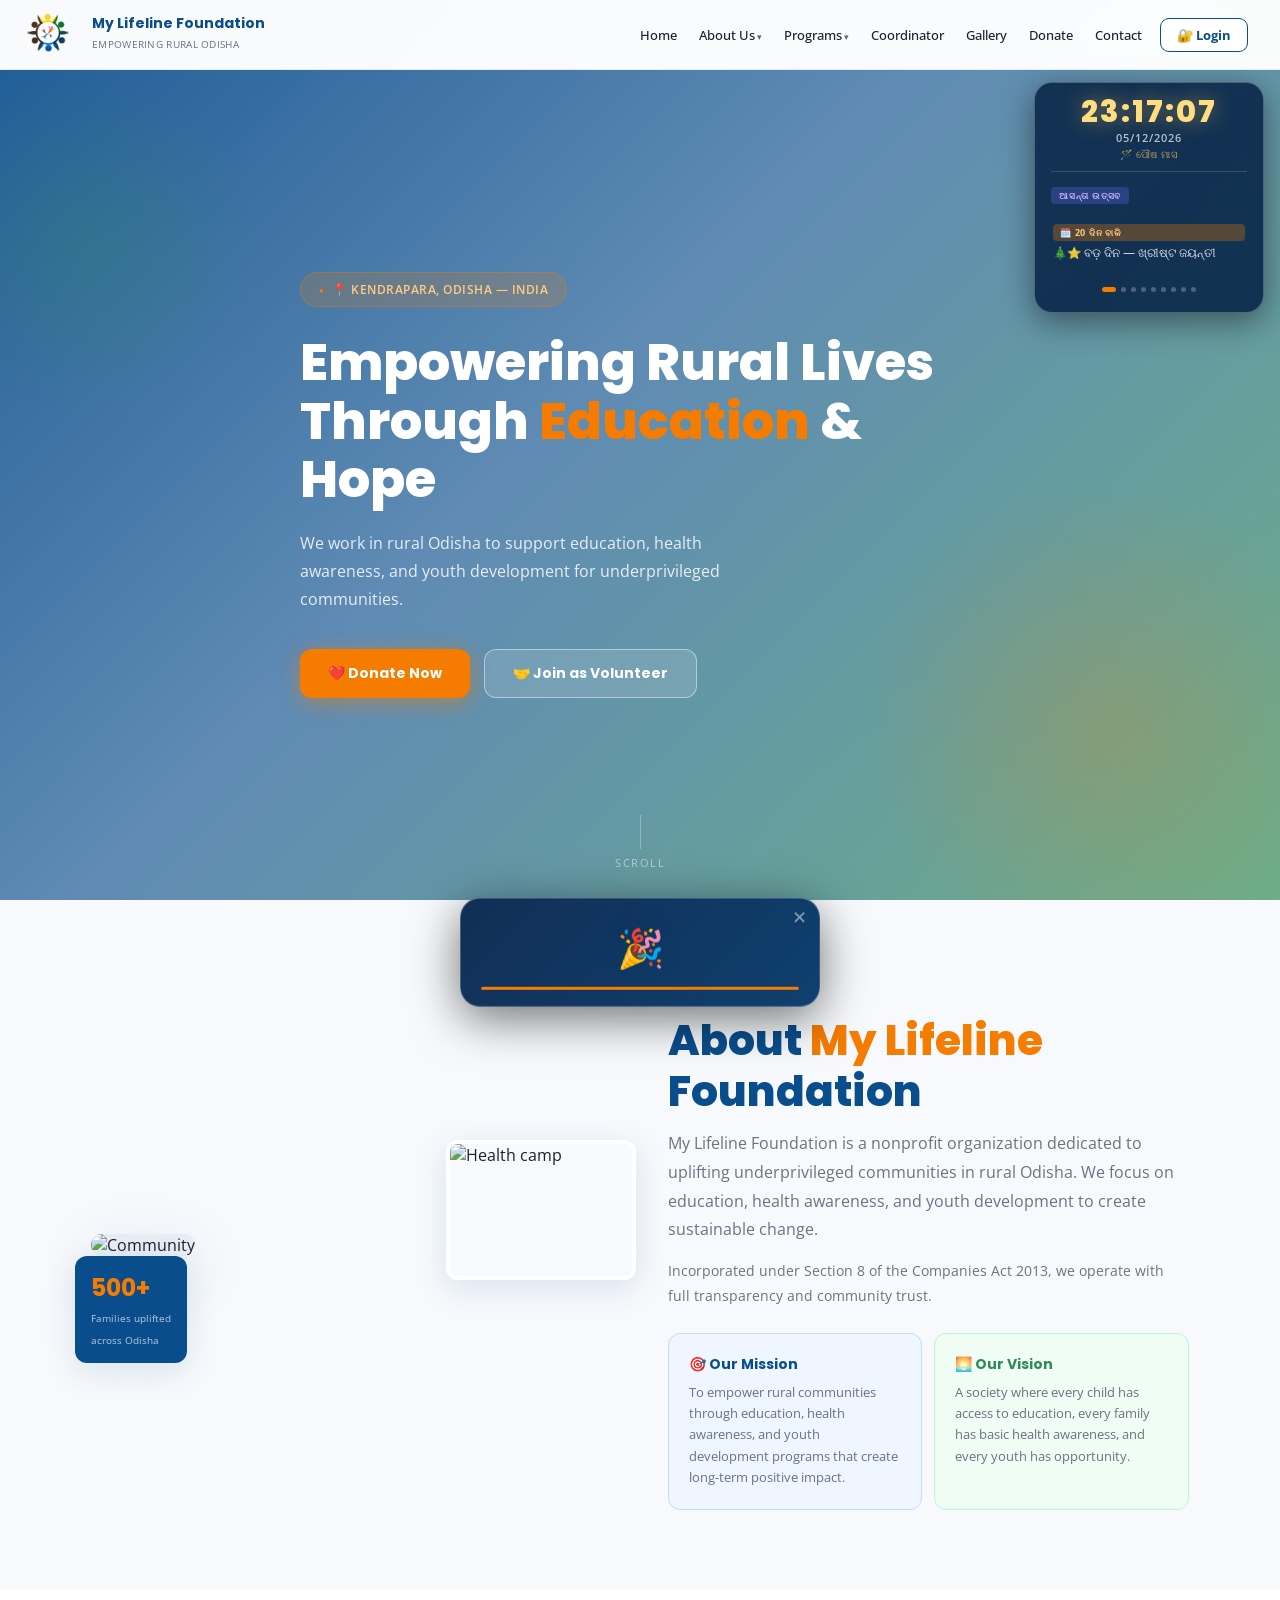
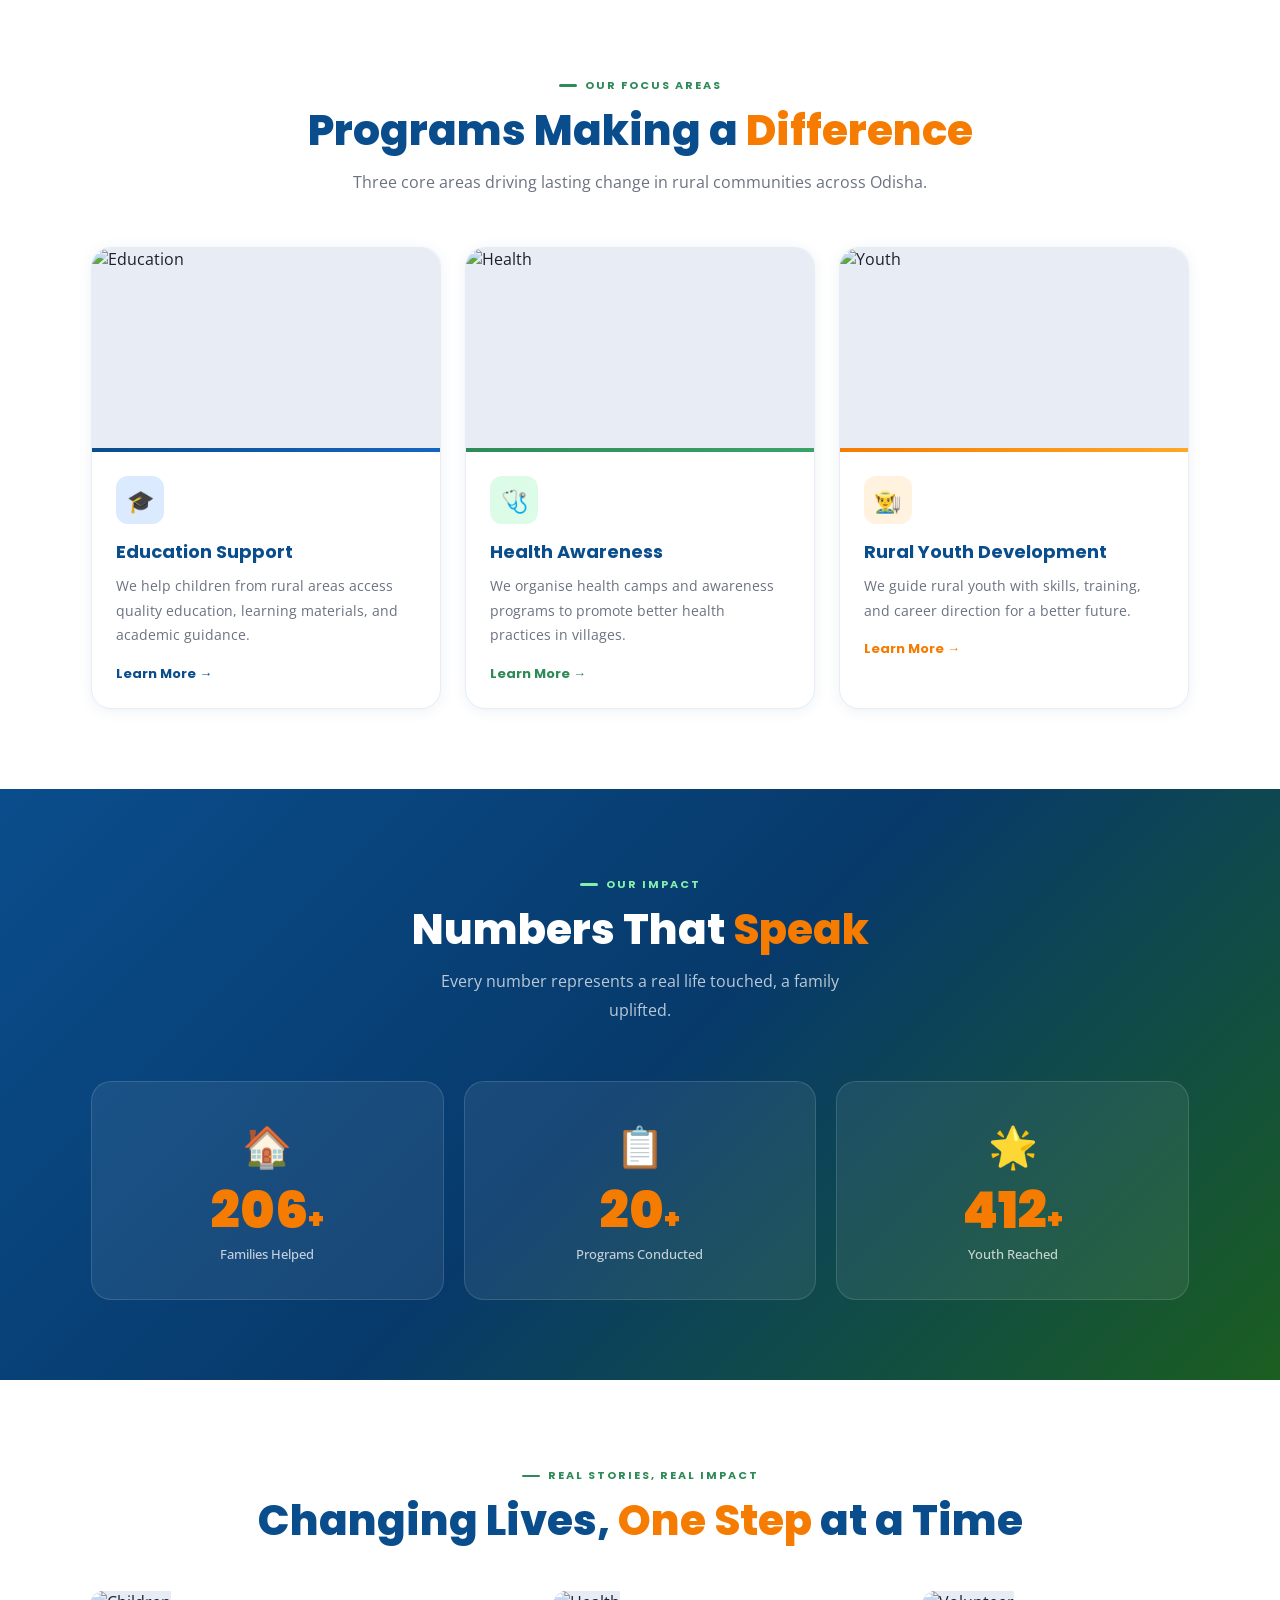
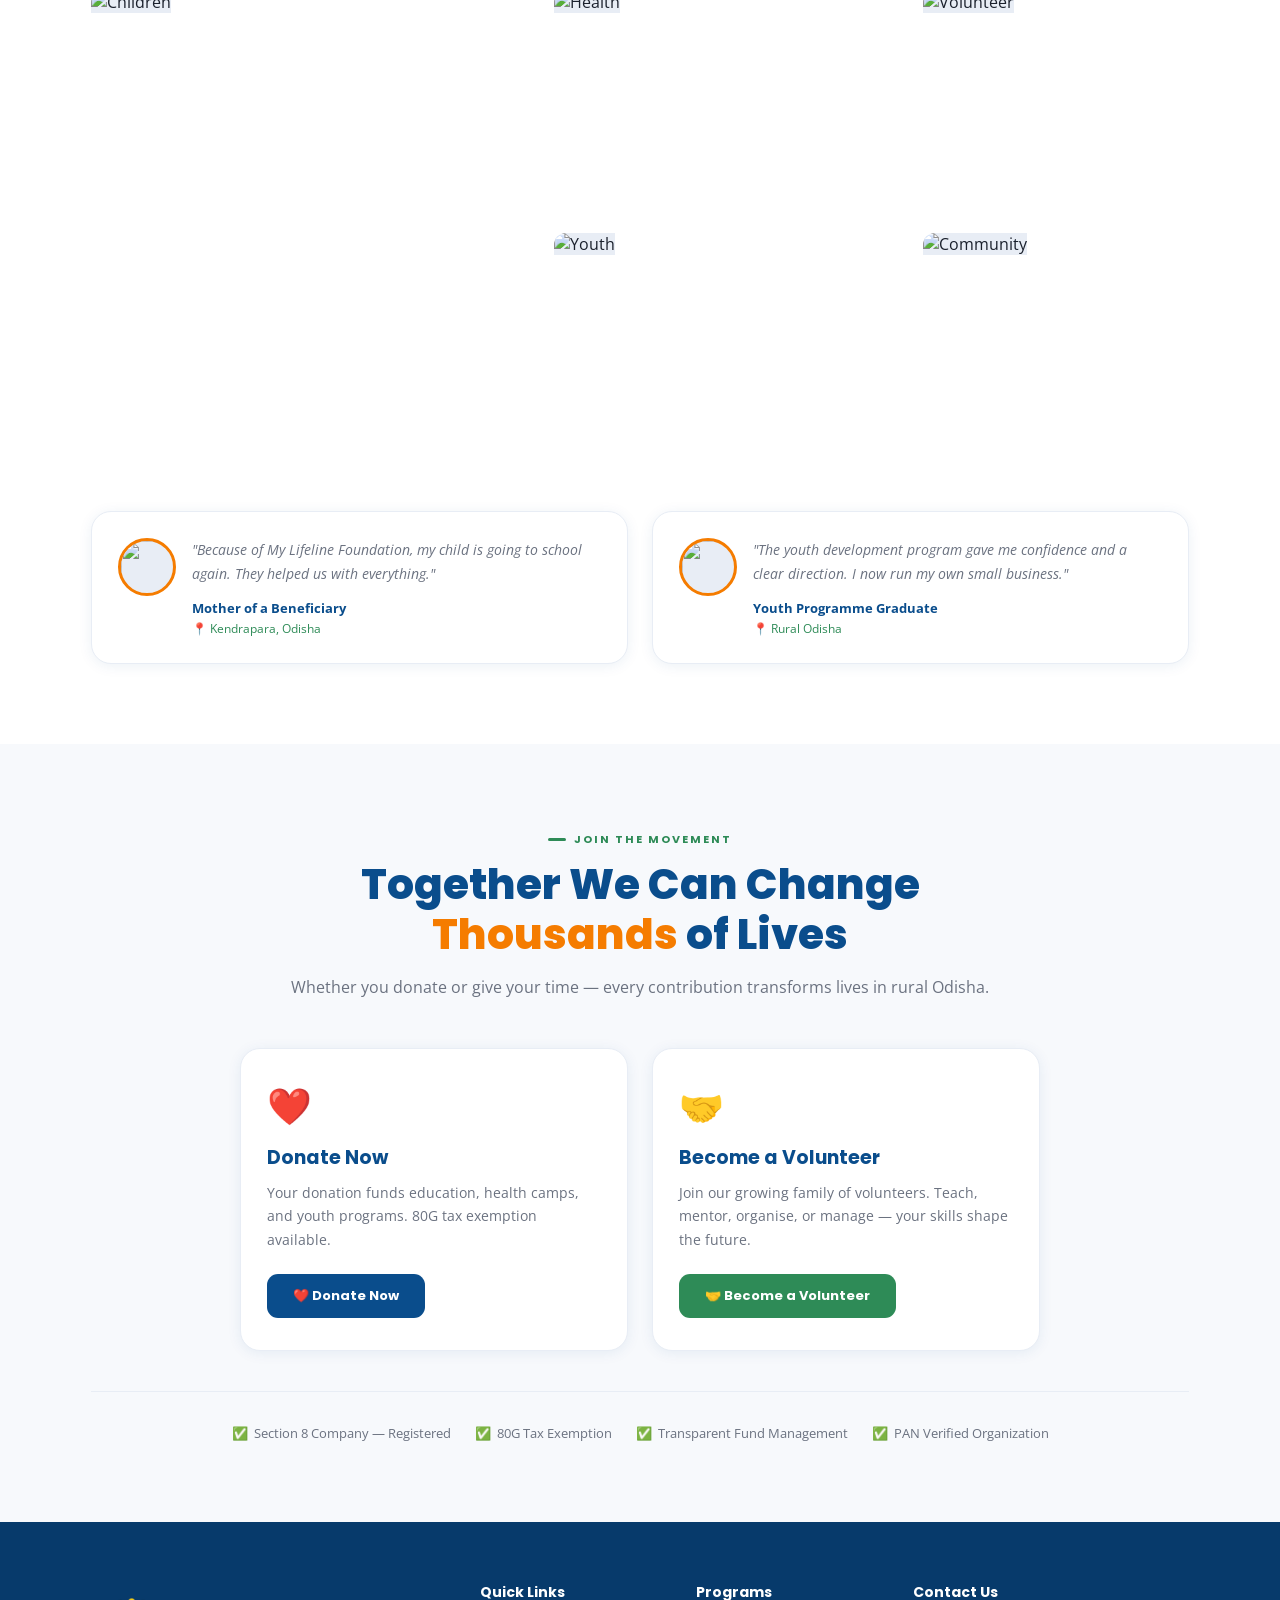
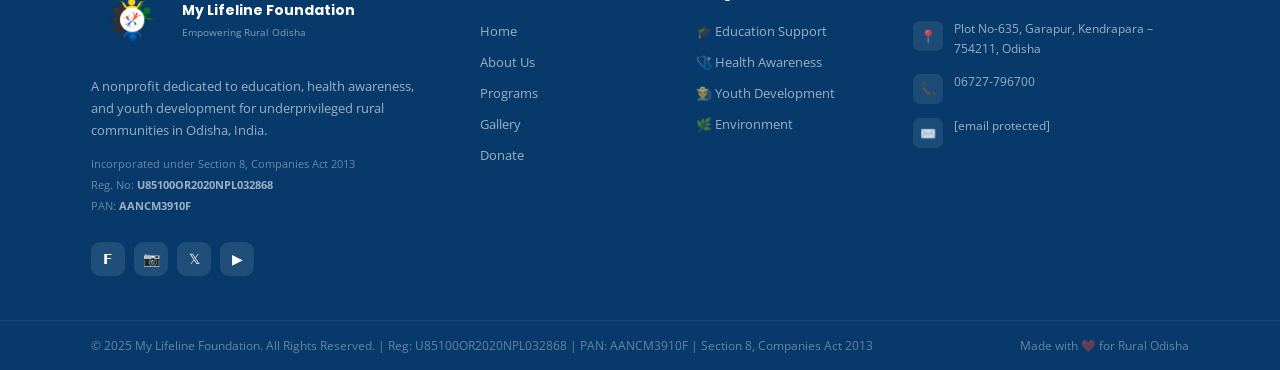
==== commit 181ab4e3: "Add section for Board Members in index.html" ====
--- a/index.html
+++ b/index.html
@@ -603,6 +603,24 @@
   </div>
 </section>
 
+  <!-- BOARD MEMBERS -->
+<section id="board" style="display:none;">
+  <div class="sec">
+    <h2 class="sec-title">Board Members</h2>
+
+    <div class="bm-grid">
+      <div class="bm-card">
+        <div class="bm-photo-def">👤</div>
+        <div class="bm-info">
+          <div class="bm-name">Test Member</div>
+          <div class="bm-desig">Chairman</div>
+        </div>
+      </div>
+    </div>
+
+  </div>
+</section>
+
 <!-- ════ IMPACT ════ -->
 <section class="imp-sec">
   <div class="imp-in">
@@ -2019,12 +2037,18 @@
 
 // Method 2: BroadcastChannel (works on file:// where storage event doesn't)
 try{
-  var _bc=new BroadcastChannel('mlf_admin_update');
-  _bc.onmessage=function(e){
-    if(e.data&&e.data.key==='mlf_st'){
-      try{loadAdminContent();}catch(err){}
-      try{buildNotices();}catch(err){}
-    }
+  var _bc=new BroadcastChannel('mlf_sync');
+  _bc.onmessage=function(){
+    try{loadAdminContent();}catch(err){}
+    try{buildNotices();}catch(err){}
+    try{updateNav();}catch(err){}
+  };
+}catch(e){}
+try{
+  var _bc2=new BroadcastChannel('mlf_admin_update');
+  _bc2.onmessage=function(){
+    try{loadAdminContent();}catch(err){}
+    try{buildNotices();}catch(err){}
   };
 }catch(e){}
 
@@ -2057,5 +2081,28 @@
   },1500);
 })();
 </script>
+  
+<script src="https://cdn.jsdelivr.net/npm/@supabase/supabase-js@2"></script>
+
+<script>
+const supabaseUrl = "https://mvkbczobozlbdigkecwr.supabase.co";
+const supabaseKey = "YOUR_ANON_KEY"; // abhi next step me fill karenge
+
+const client = supabase.createClient(supabaseUrl, supabaseKey);
+
+async function loadData() {
+  const { data, error } = await client
+    .from("hero_section")
+    .select("*")
+    .single();
+
+  if (data) {
+    document.querySelector("h1").innerText = data.title;
+    document.querySelector("p").innerText = data.subtitle;
+  }
+}
+
+loadData();
+</script>
 </body>
 </html>
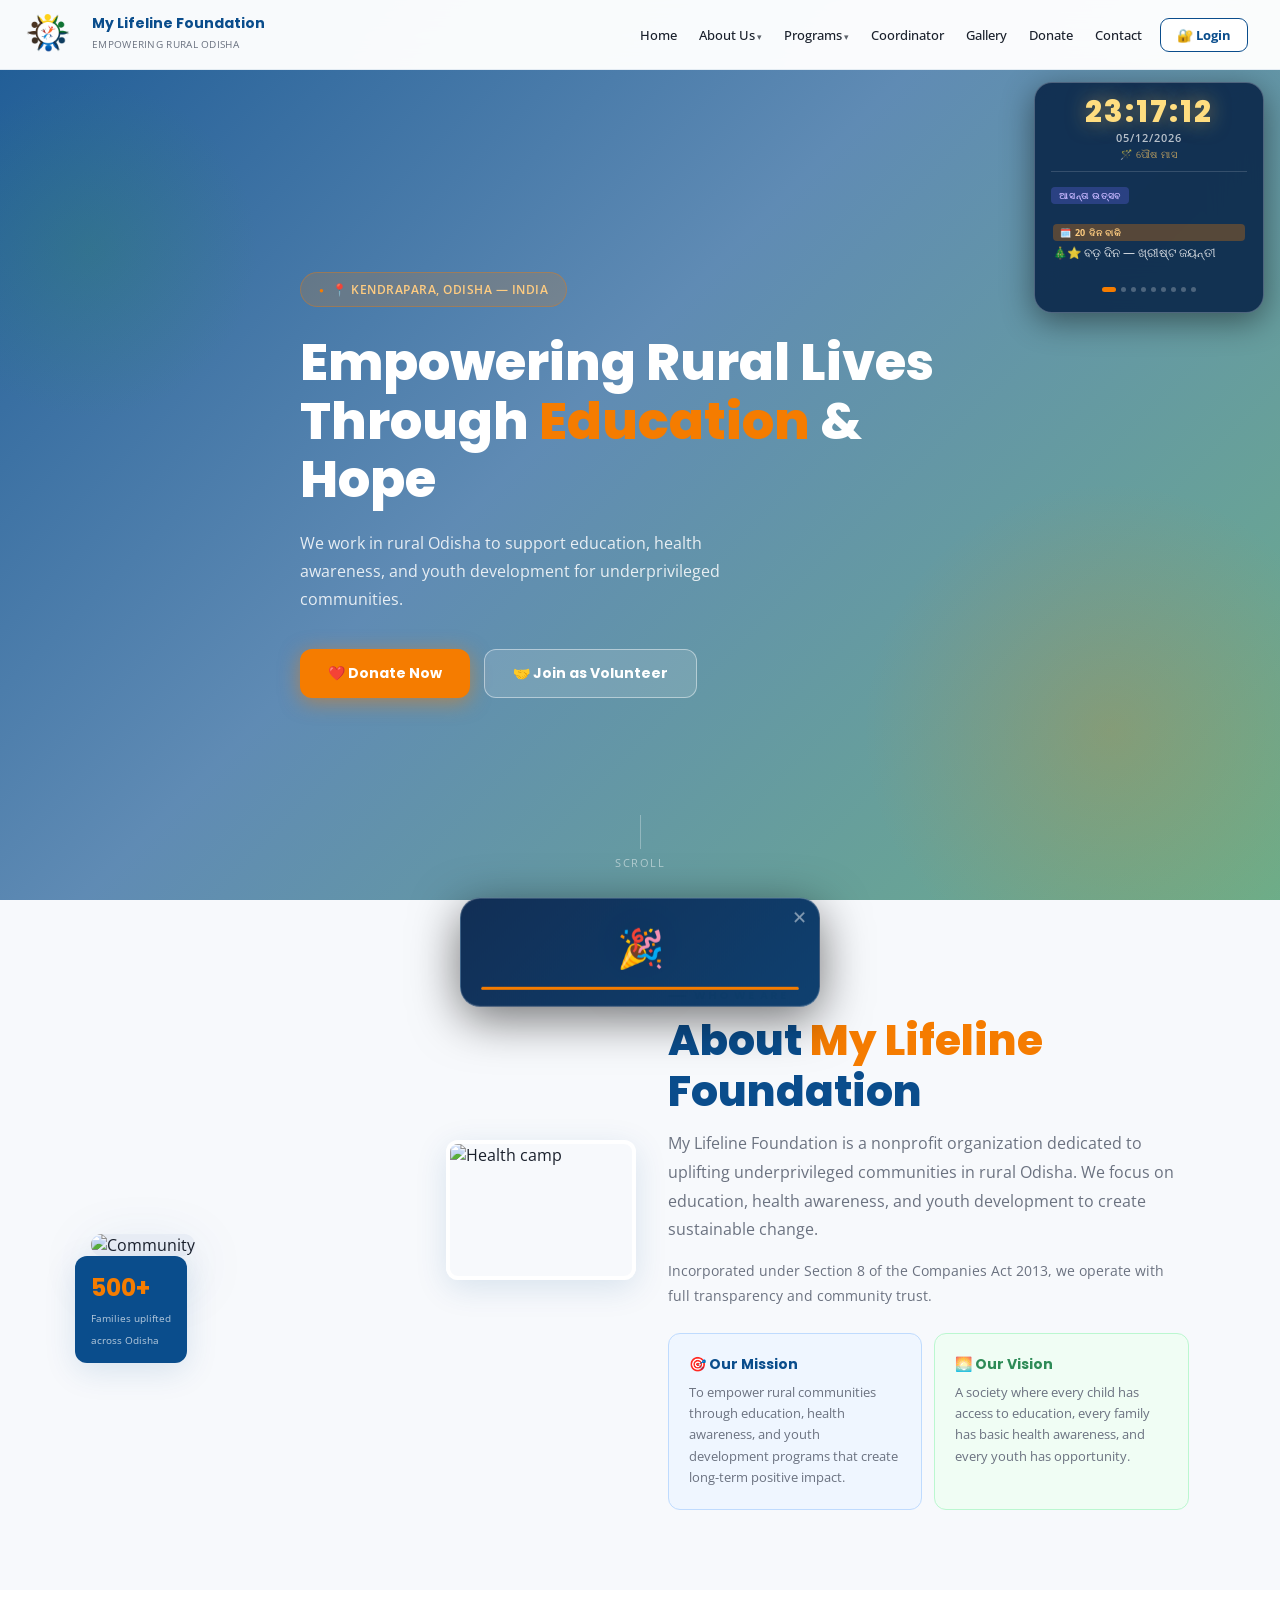
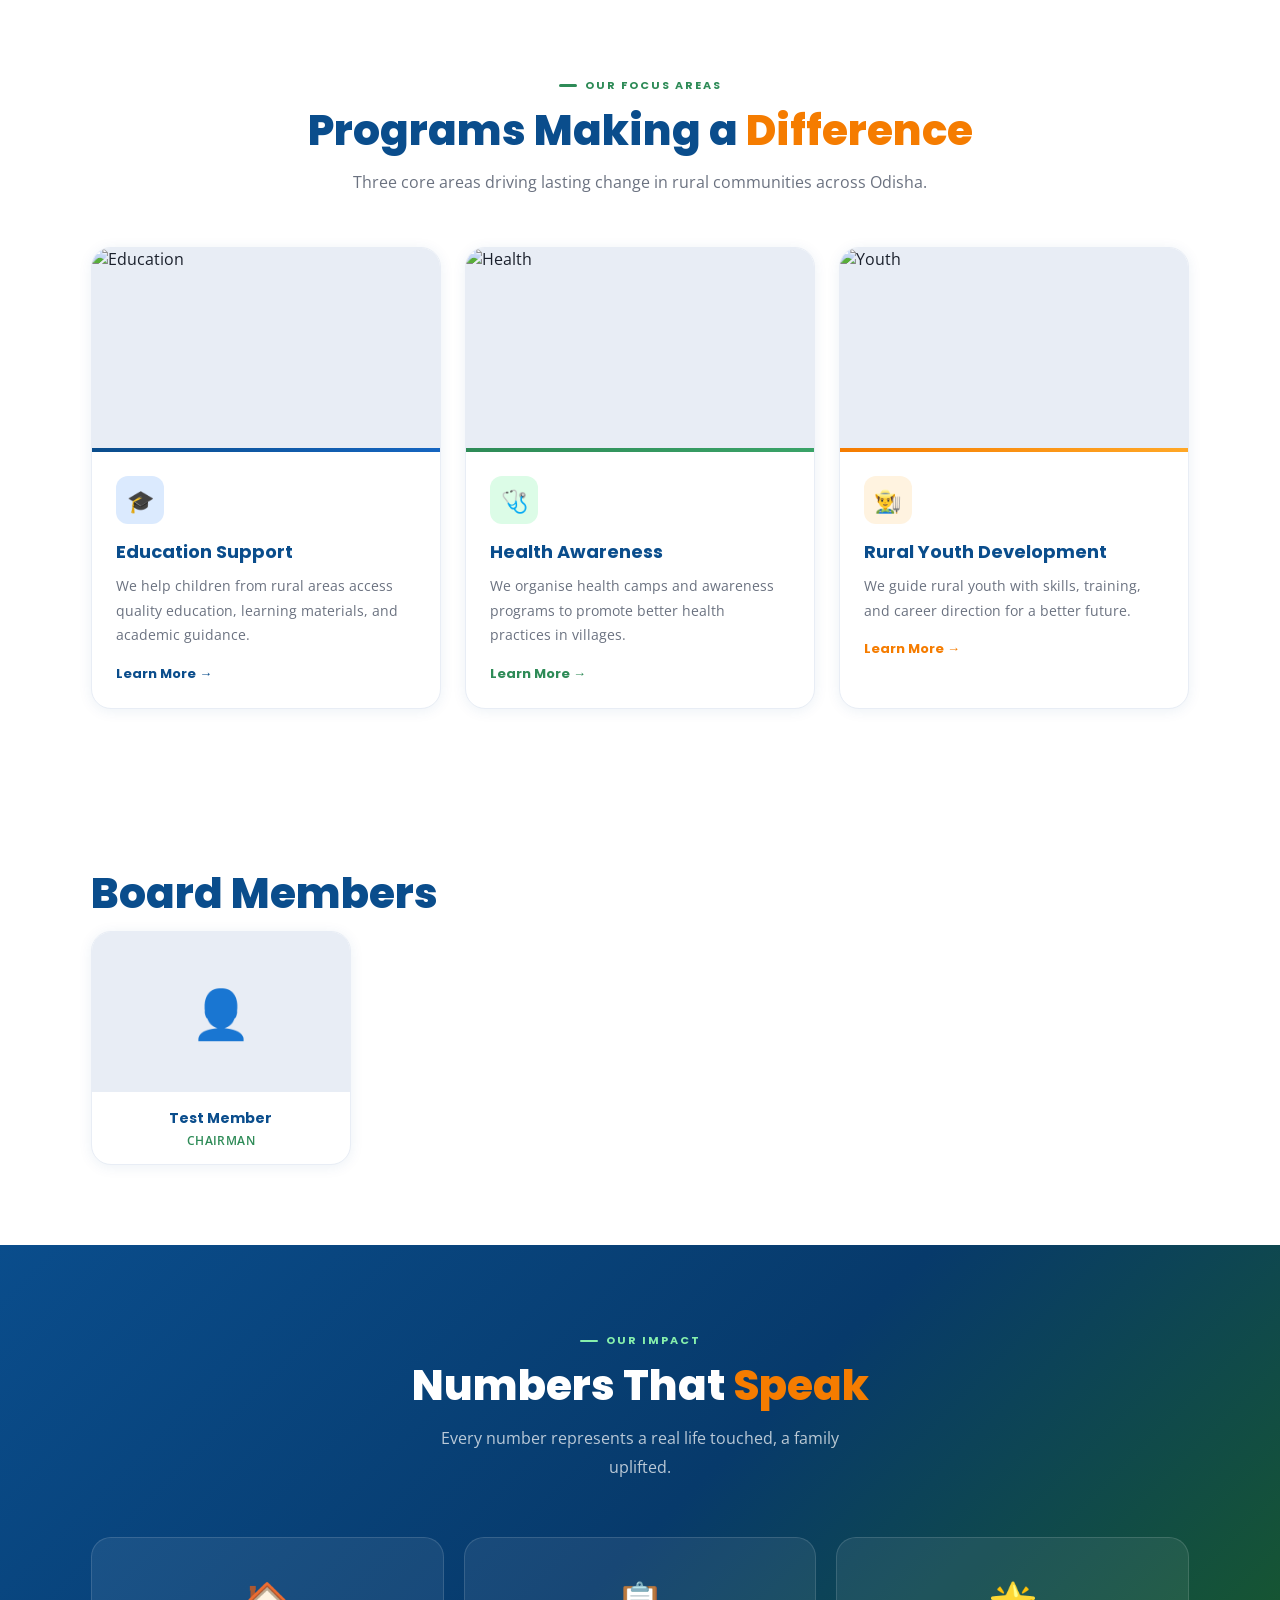
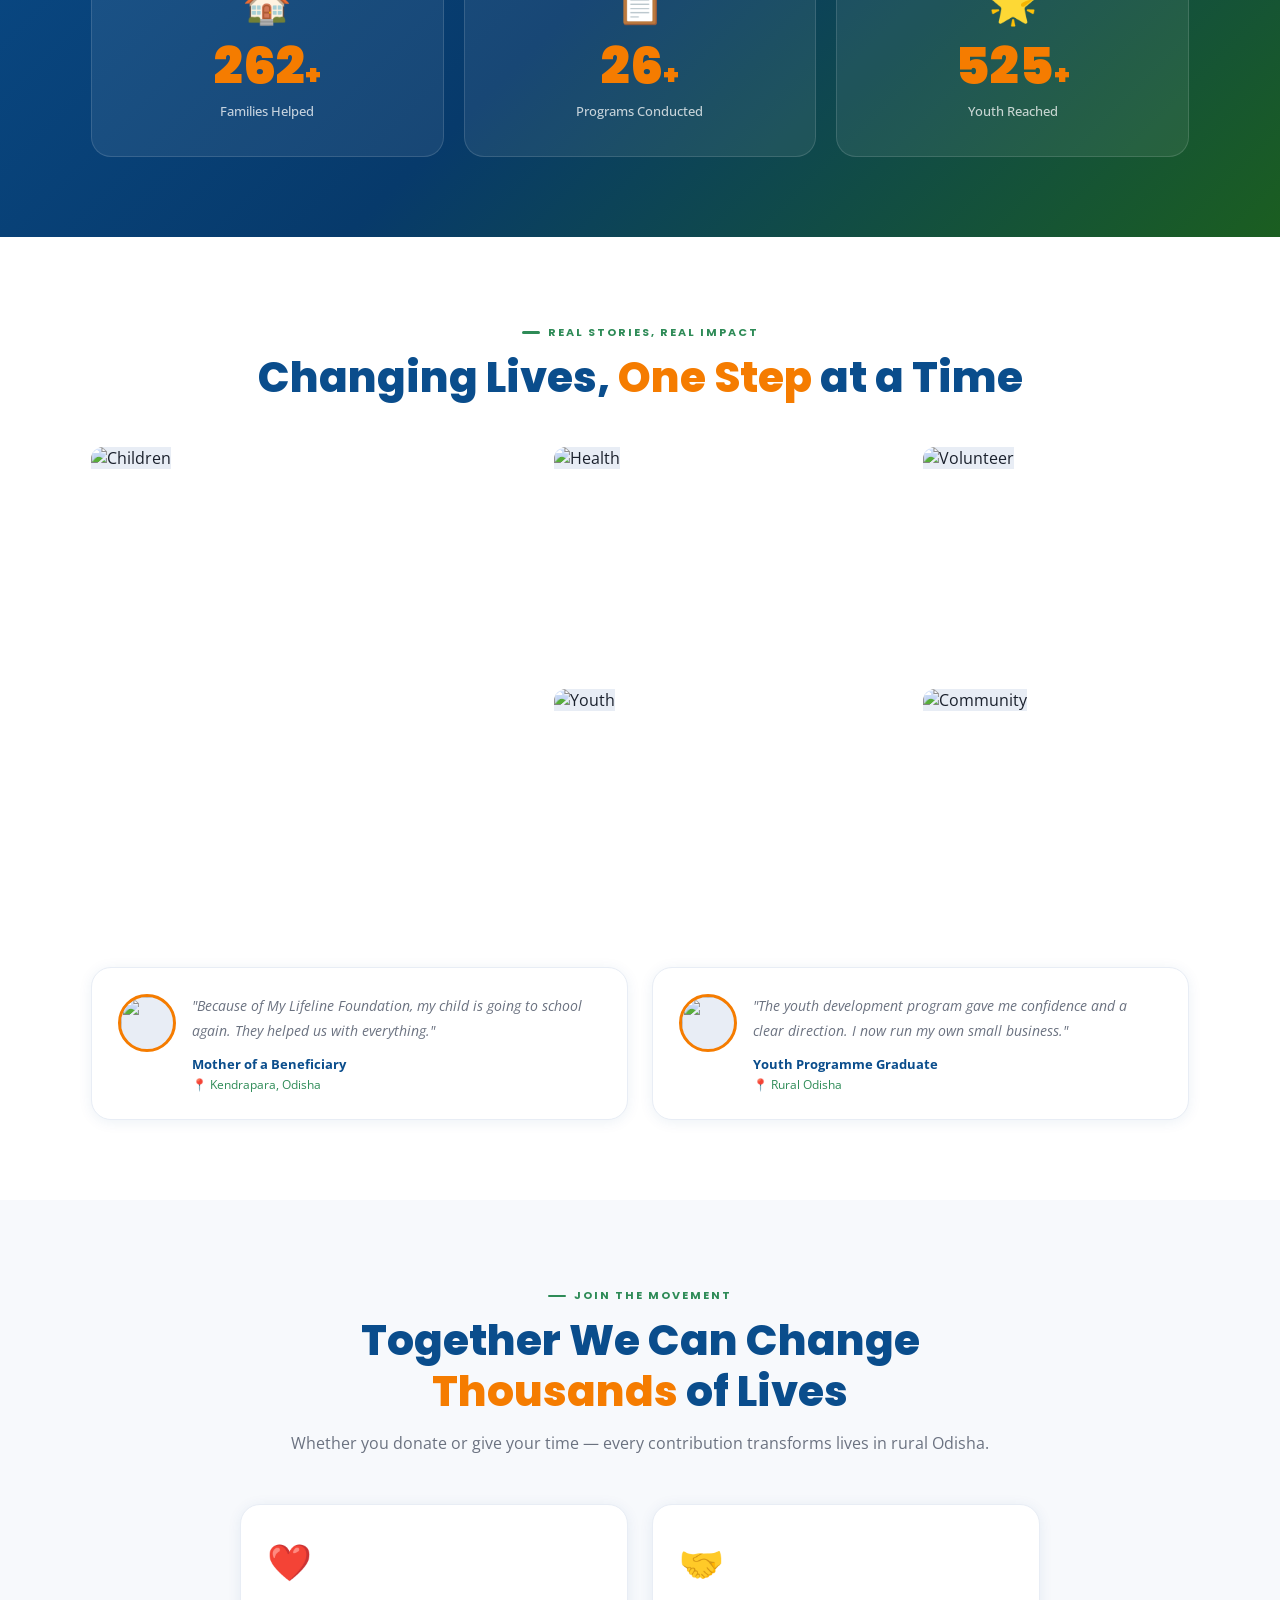
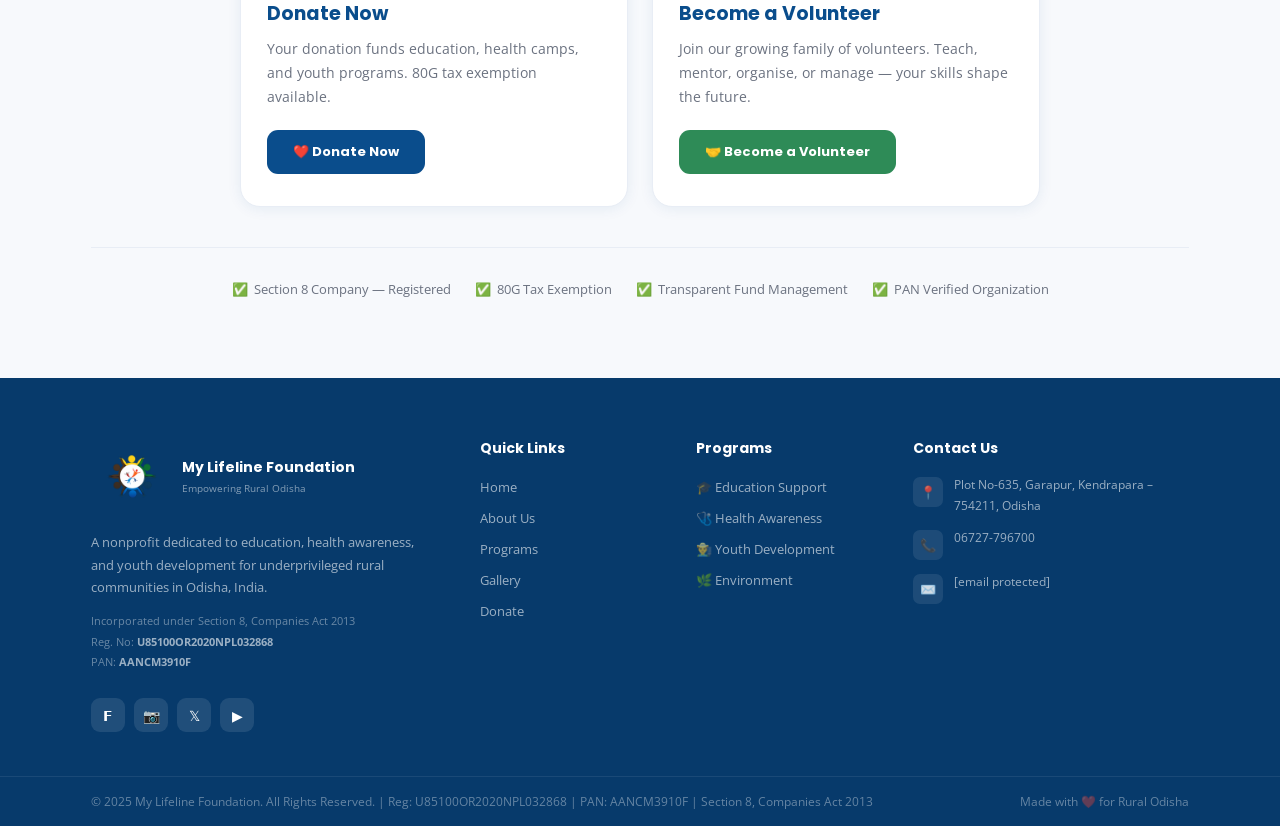
==== commit c2f558d9: "Change board section display style to class" ====
--- a/index.html
+++ b/index.html
@@ -604,7 +604,7 @@
 </section>
 
   <!-- BOARD MEMBERS -->
-<section id="board" style="display:none;">
+<section id="board" class="page-section">
   <div class="sec">
     <h2 class="sec-title">Board Members</h2>
 
@@ -1284,7 +1284,7 @@
   // Hide all sub-pages
   document.querySelectorAll('.page-section').forEach(function(el){el.style.display='none';});
 
-  var mainSecs=['#home','#about','#programs','.imp-sec','#gallery','#volunteer'];
+  var mainSecs=['#home','#about','#programs','#board','.imp-sec','#gallery','#volunteer'];
 
   if(PAGES[page]){
     // Show sub-page, hide main sections
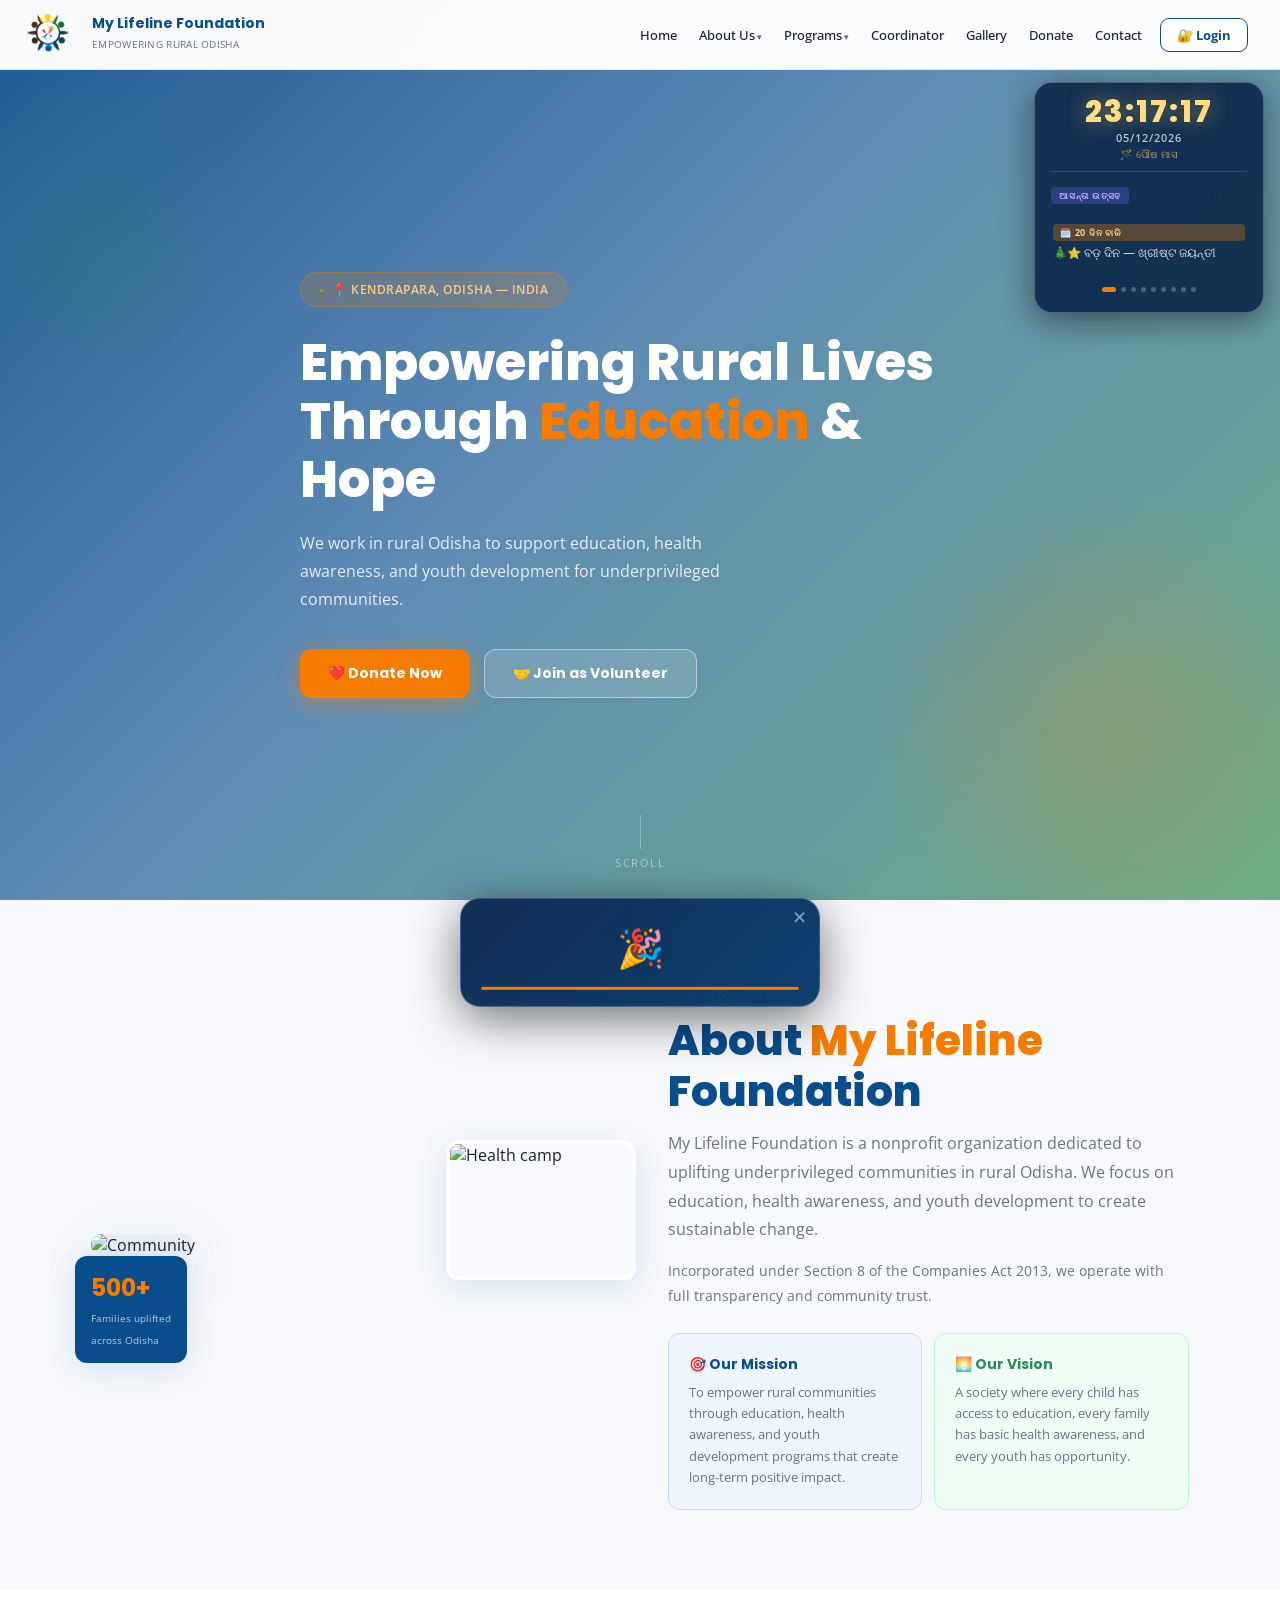
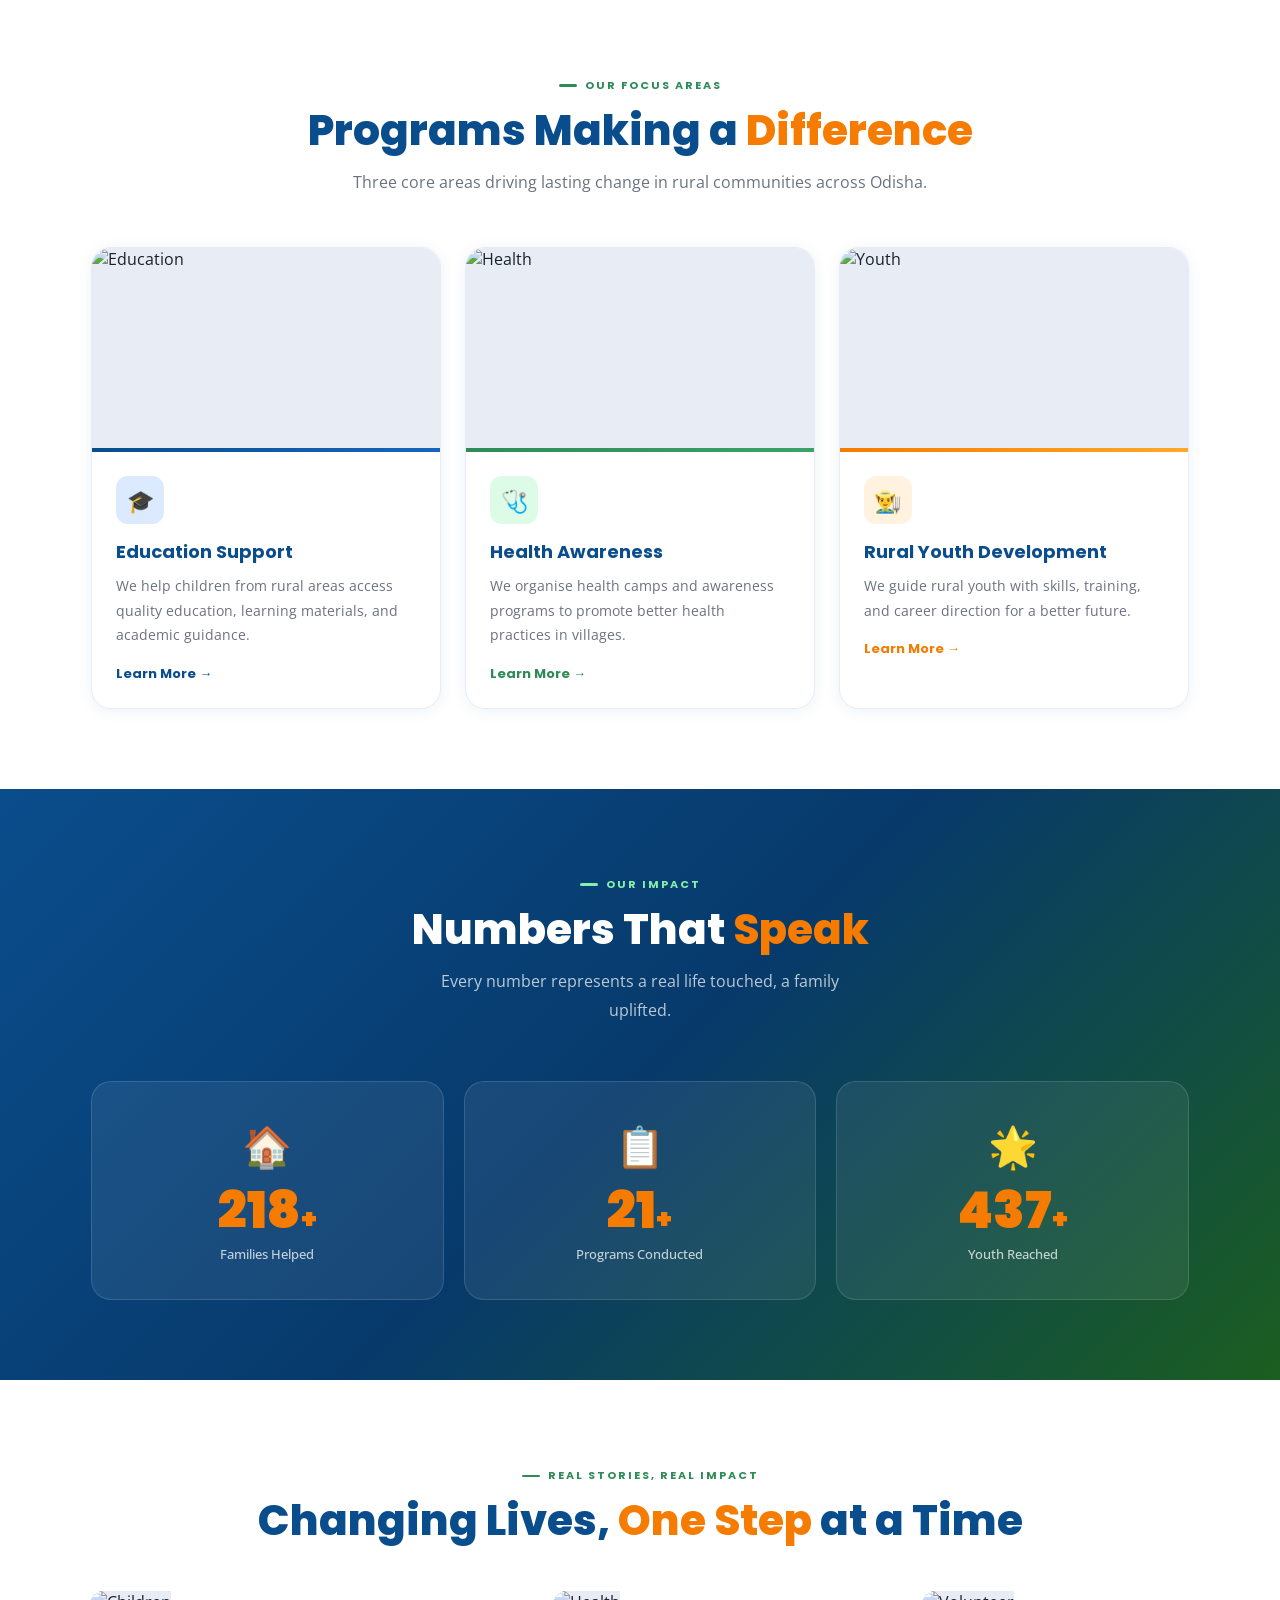
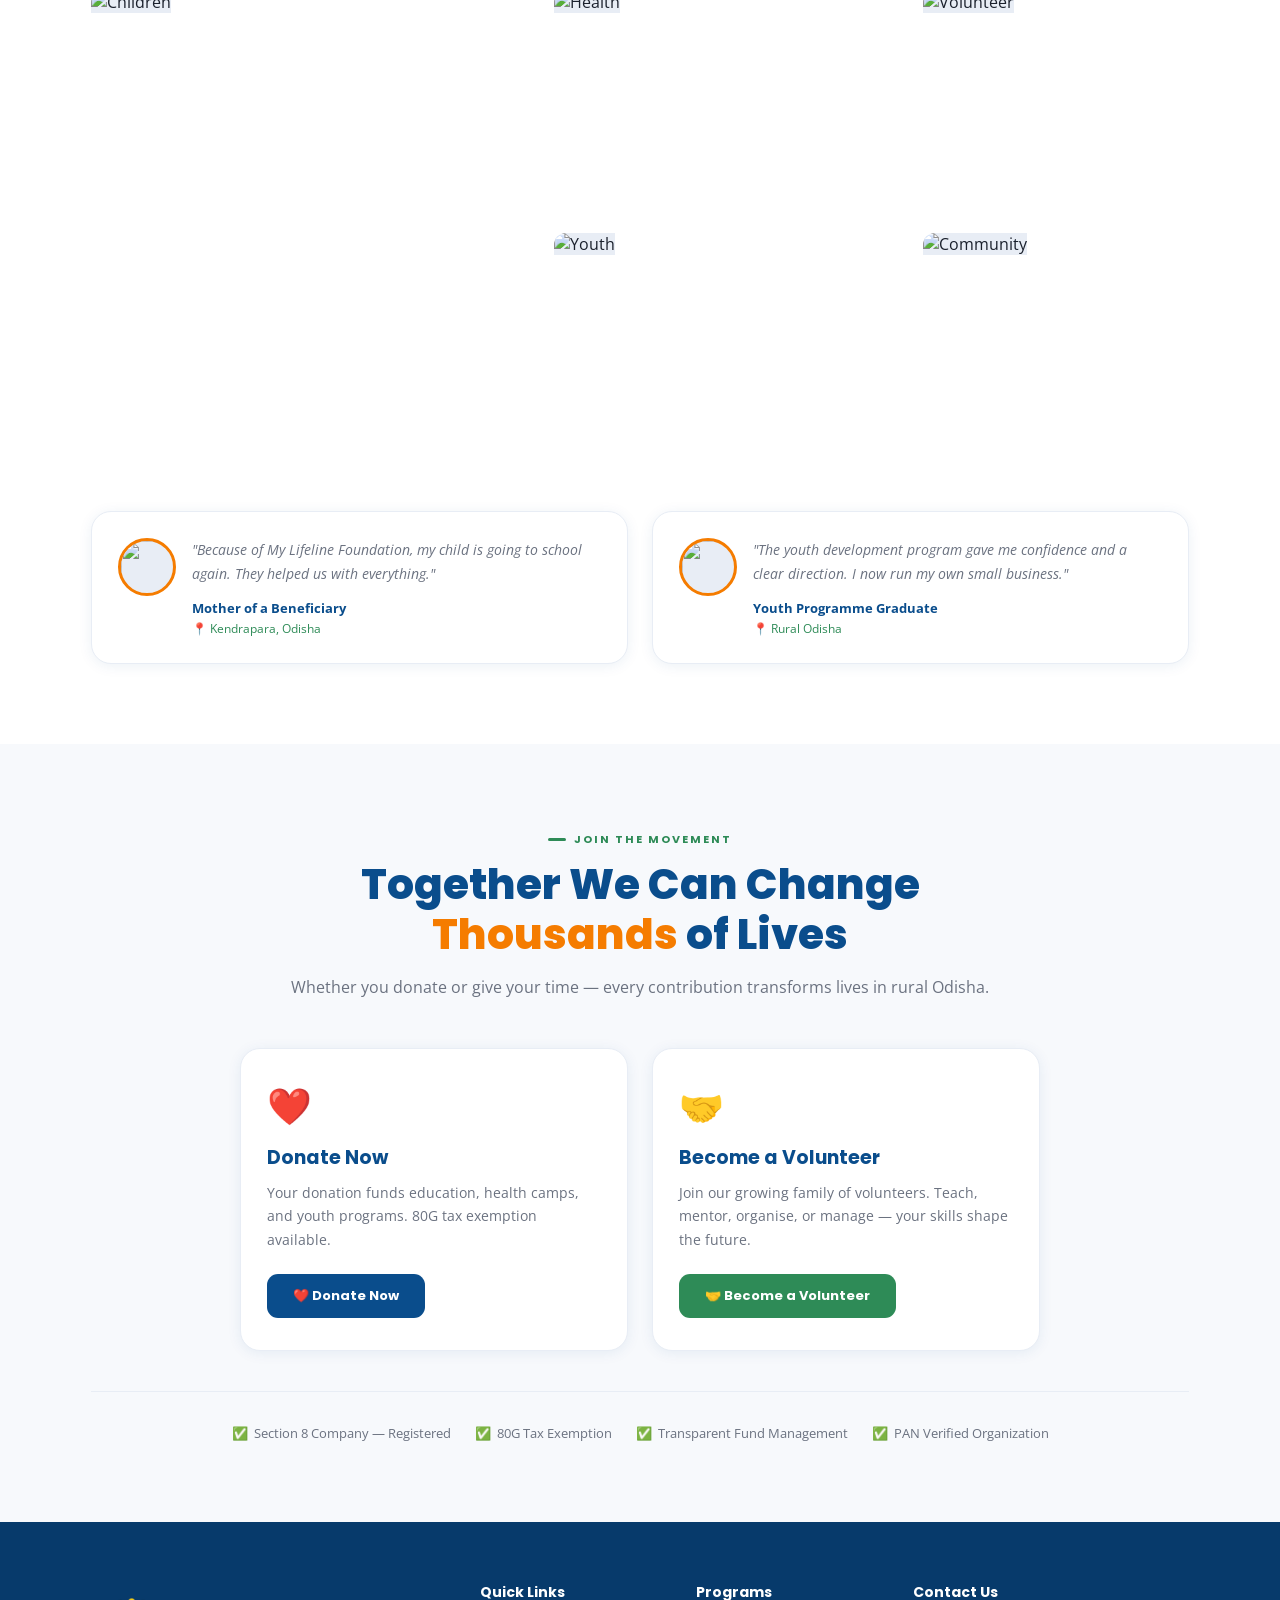
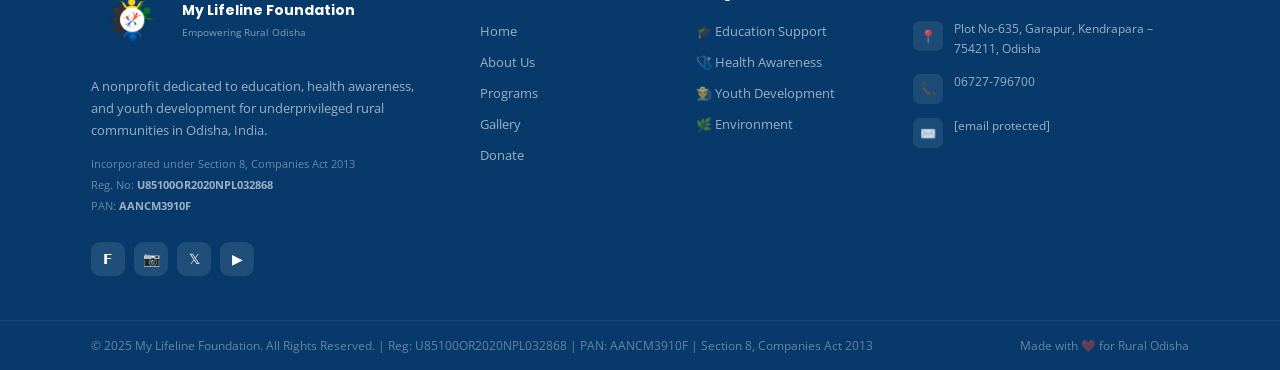
==== commit 666a31c6: "Set board section display to none Hide the board section by default using CSS." ====
--- a/index.html
+++ b/index.html
@@ -604,7 +604,7 @@
 </section>
 
   <!-- BOARD MEMBERS -->
-<section id="board" class="page-section">
+<section id="board" class="page-section" style="display:none;">
   <div class="sec">
     <h2 class="sec-title">Board Members</h2>
 
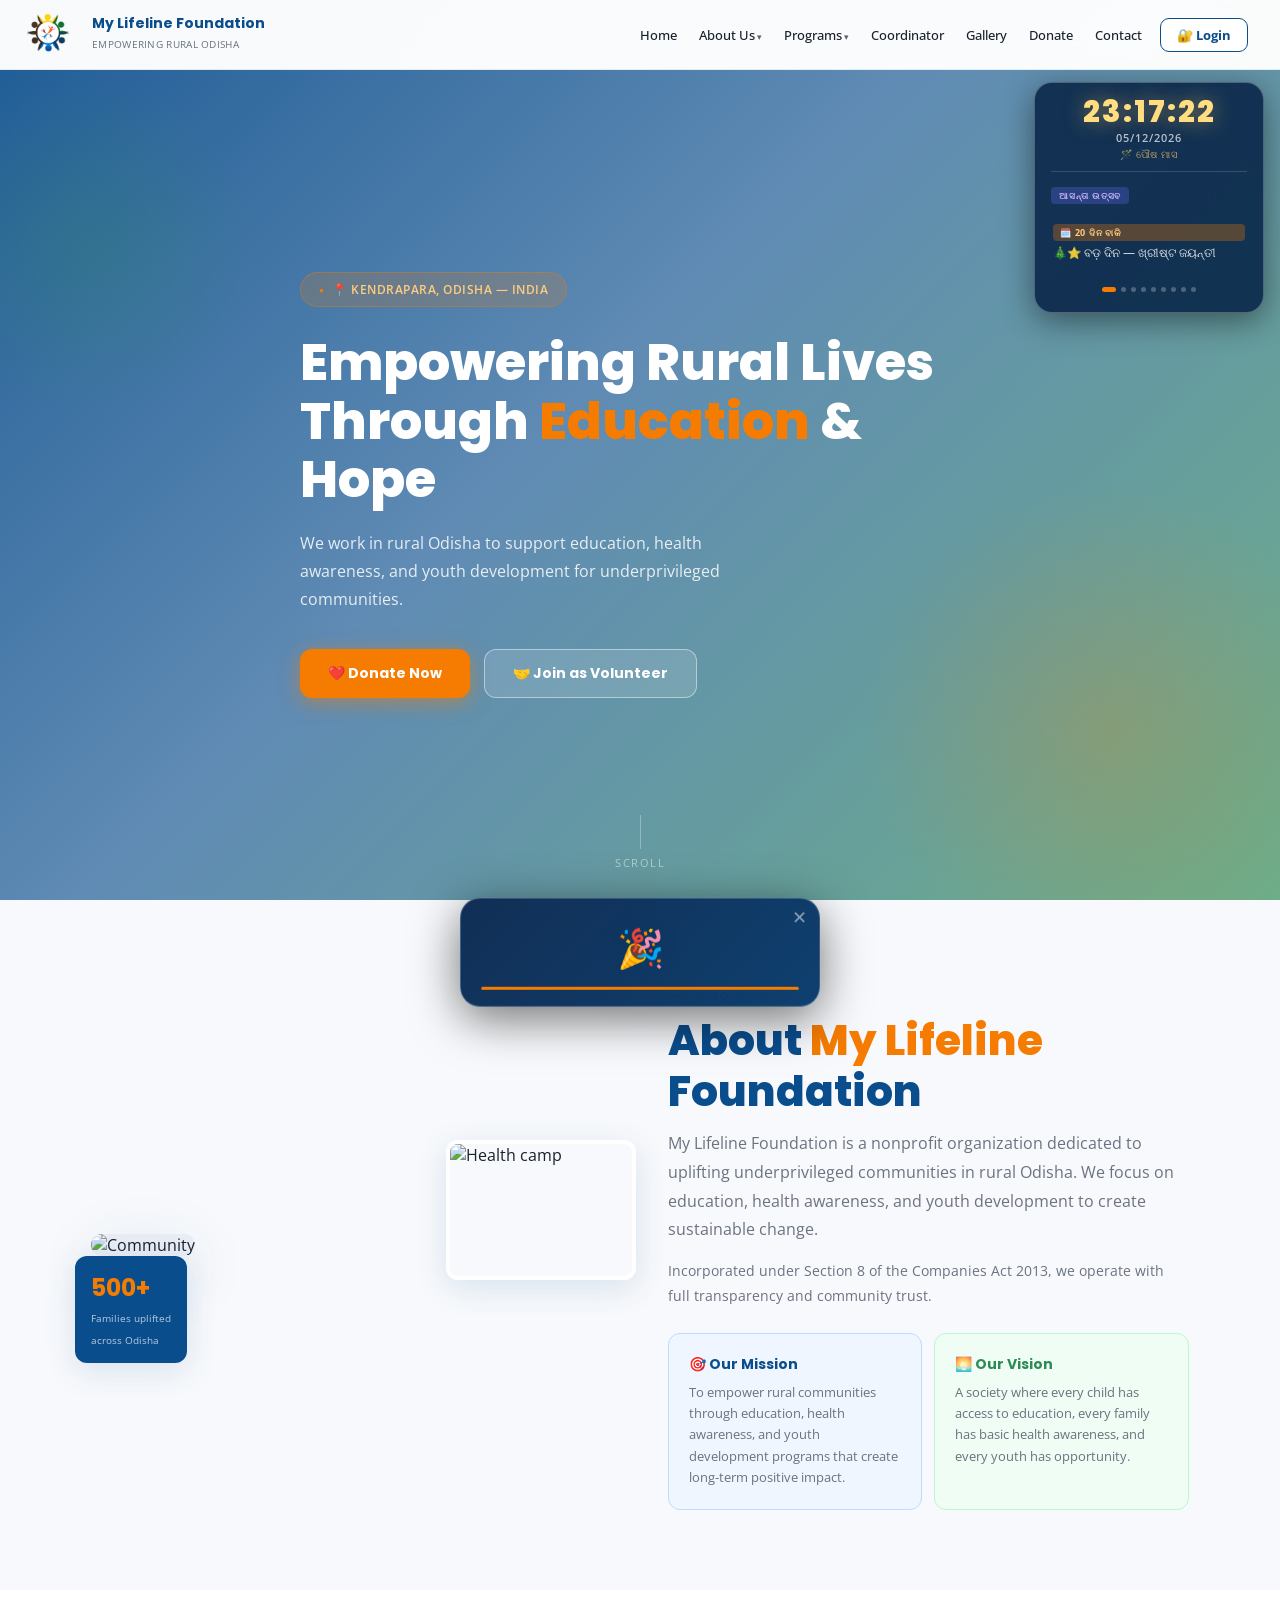
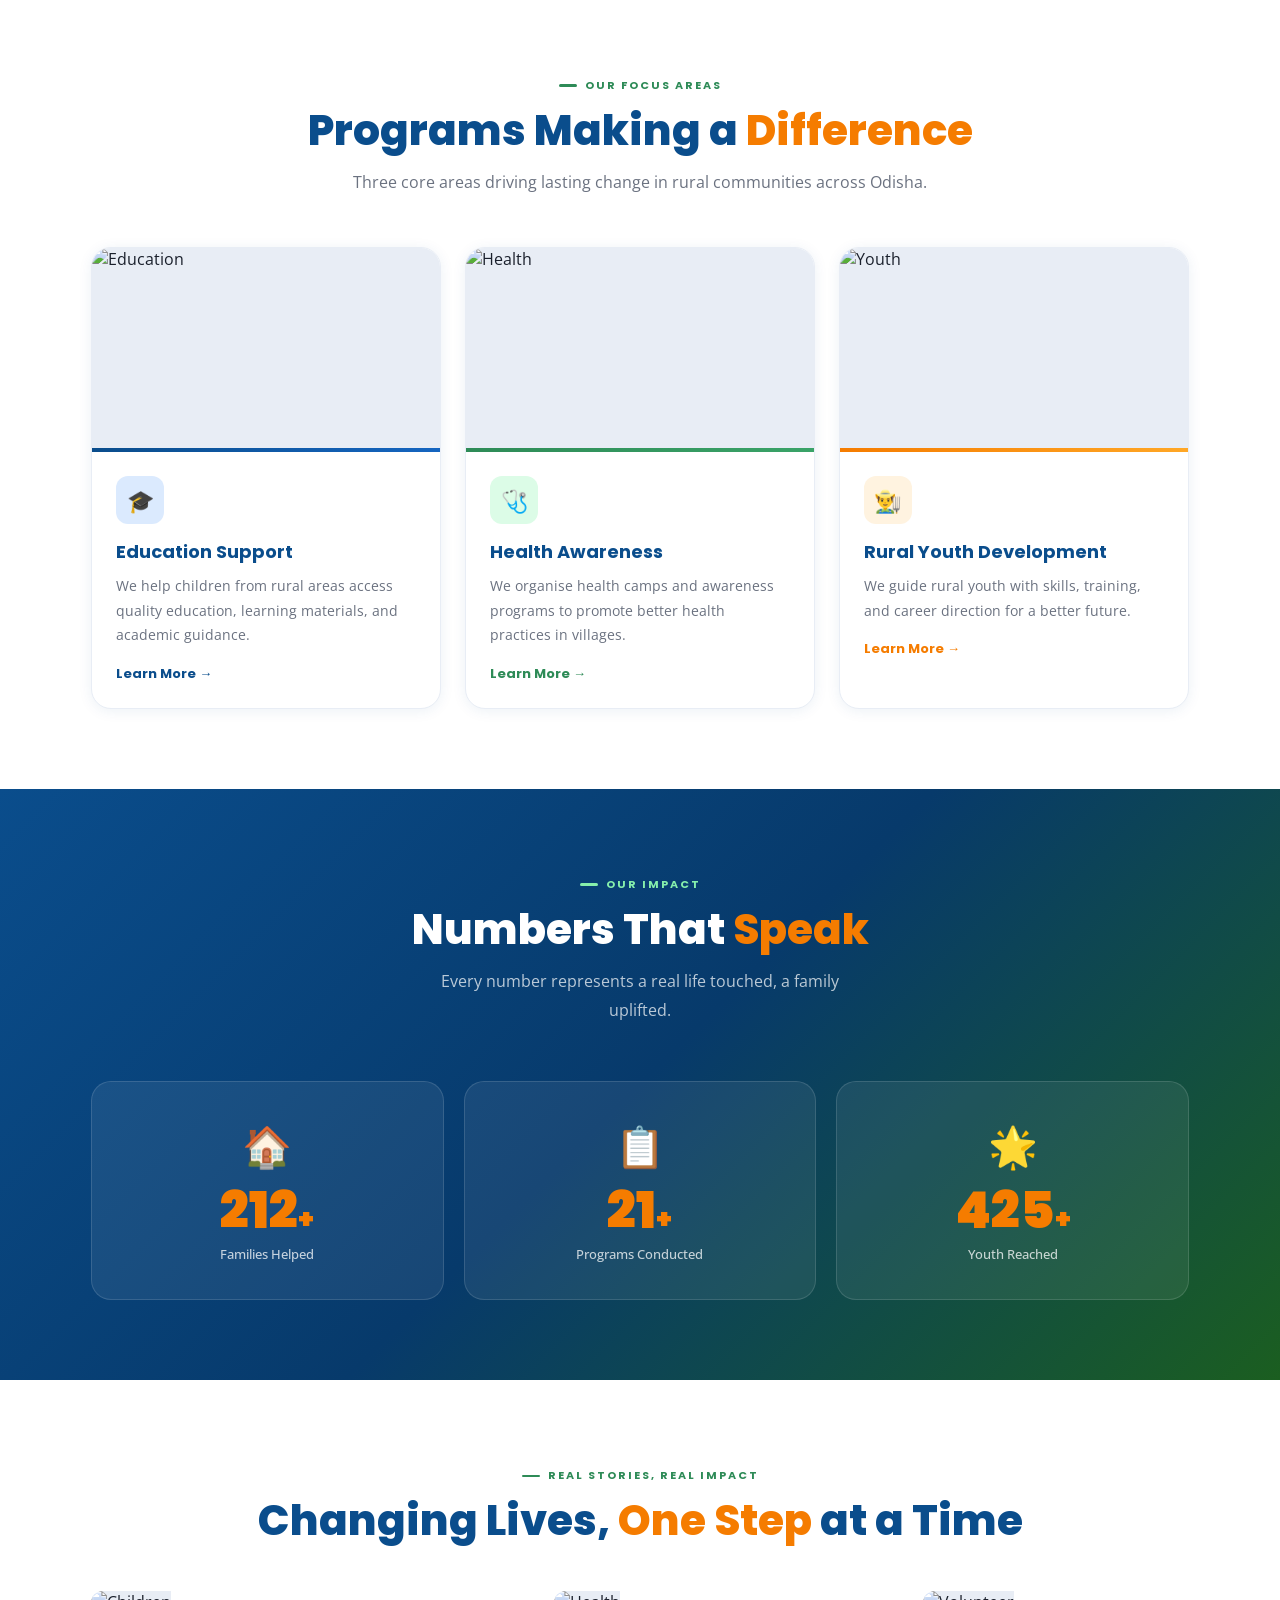
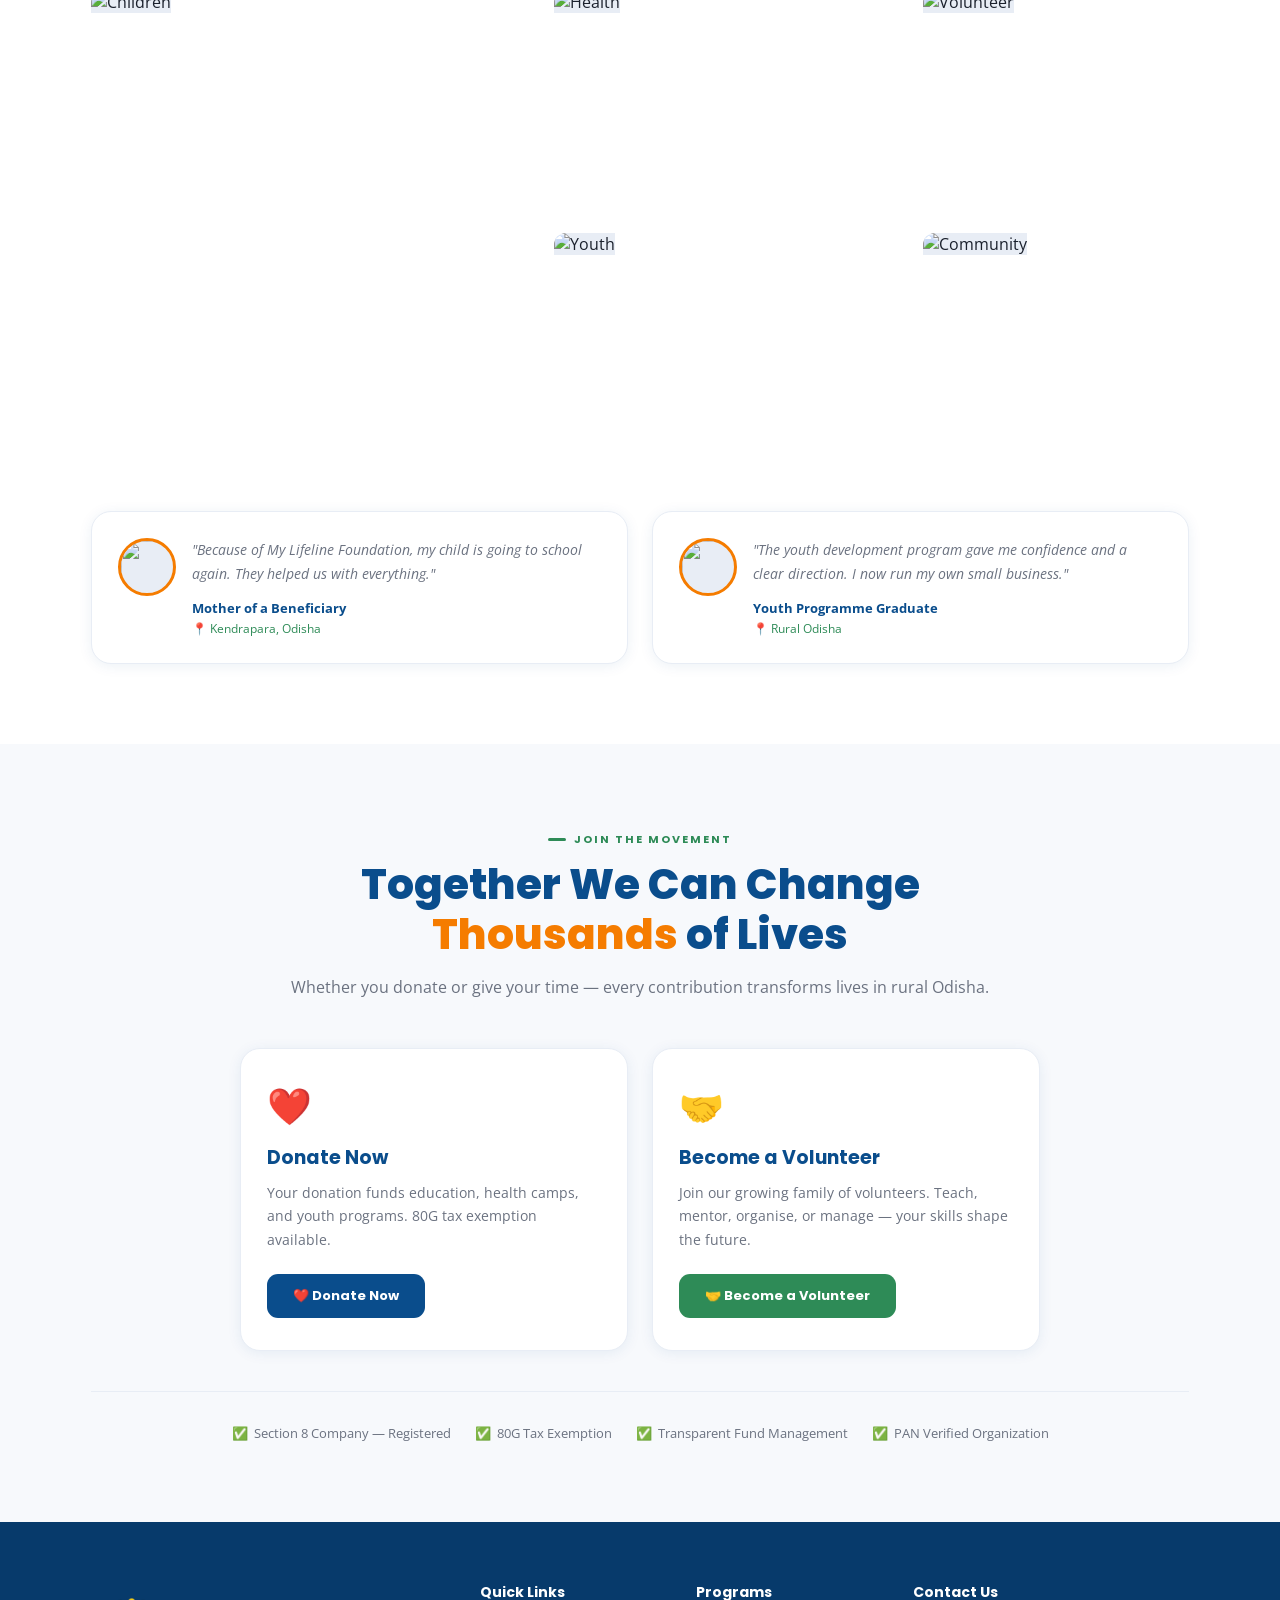
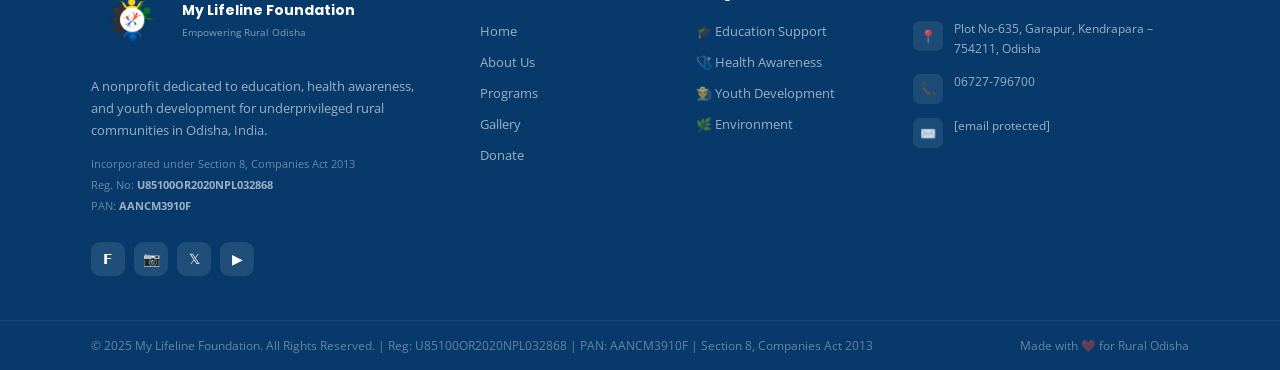
==== commit a18fb6c1: "Change selector from '.page-section' to 'section'" ====
--- a/index.html
+++ b/index.html
@@ -1282,7 +1282,7 @@
   document.body.style.overflow='';
 
   // Hide all sub-pages
-  document.querySelectorAll('.page-section').forEach(function(el){el.style.display='none';});
+  document.querySelectorAll('section').forEach(function(el){el.style.display='none';});
 
   var mainSecs=['#home','#about','#programs','#board','.imp-sec','#gallery','#volunteer'];
 
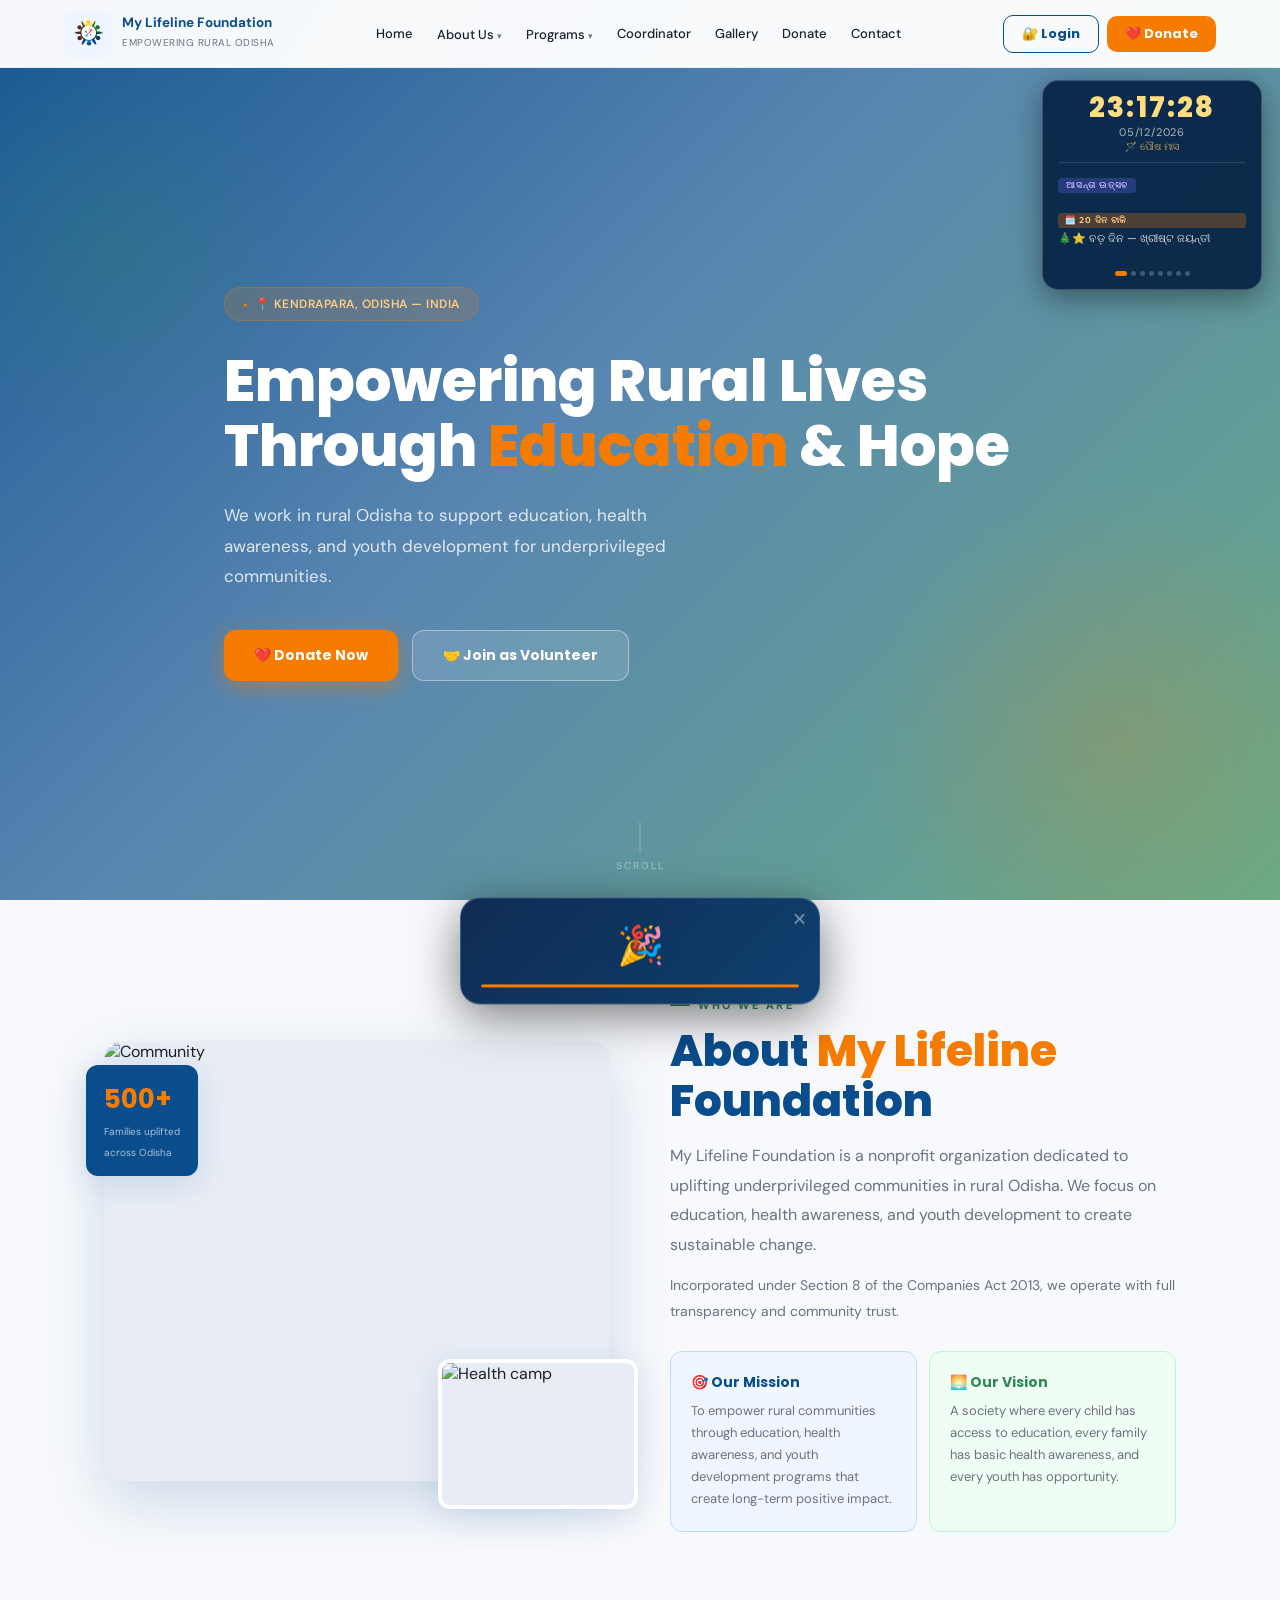
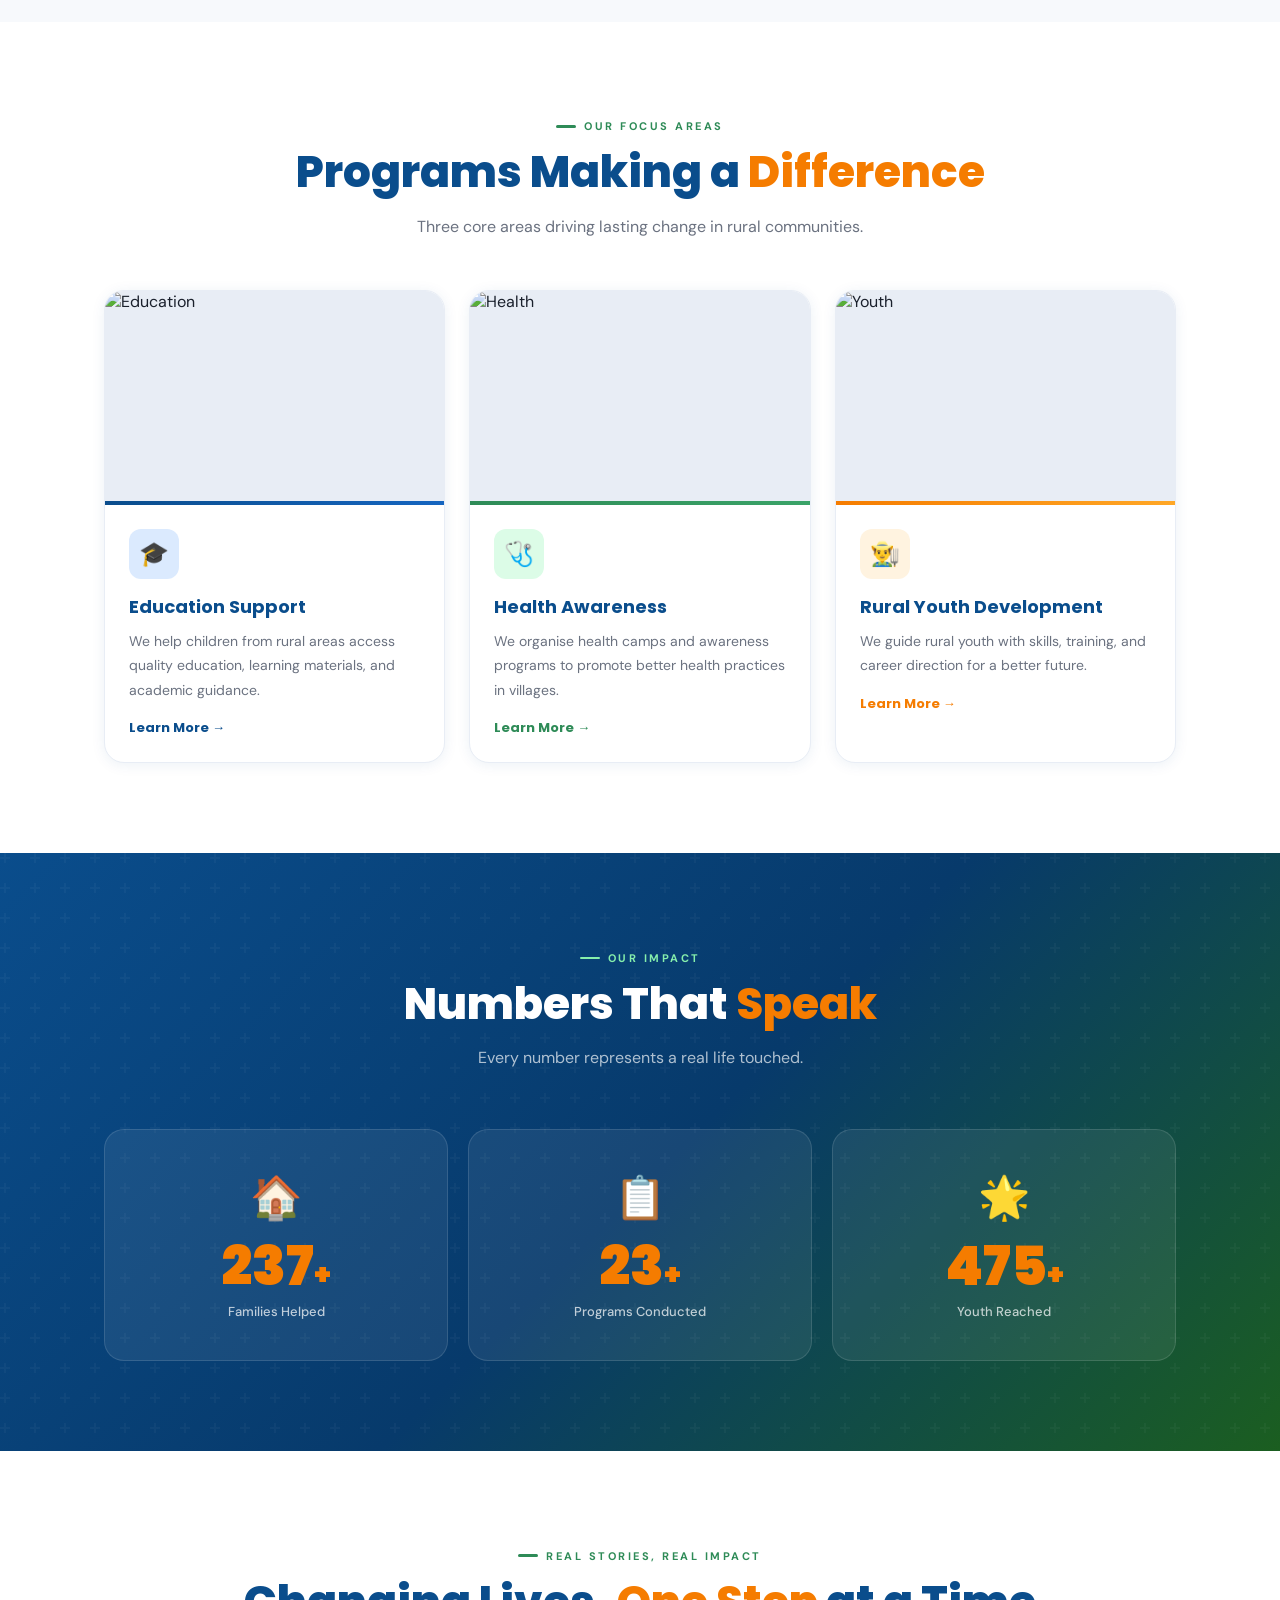
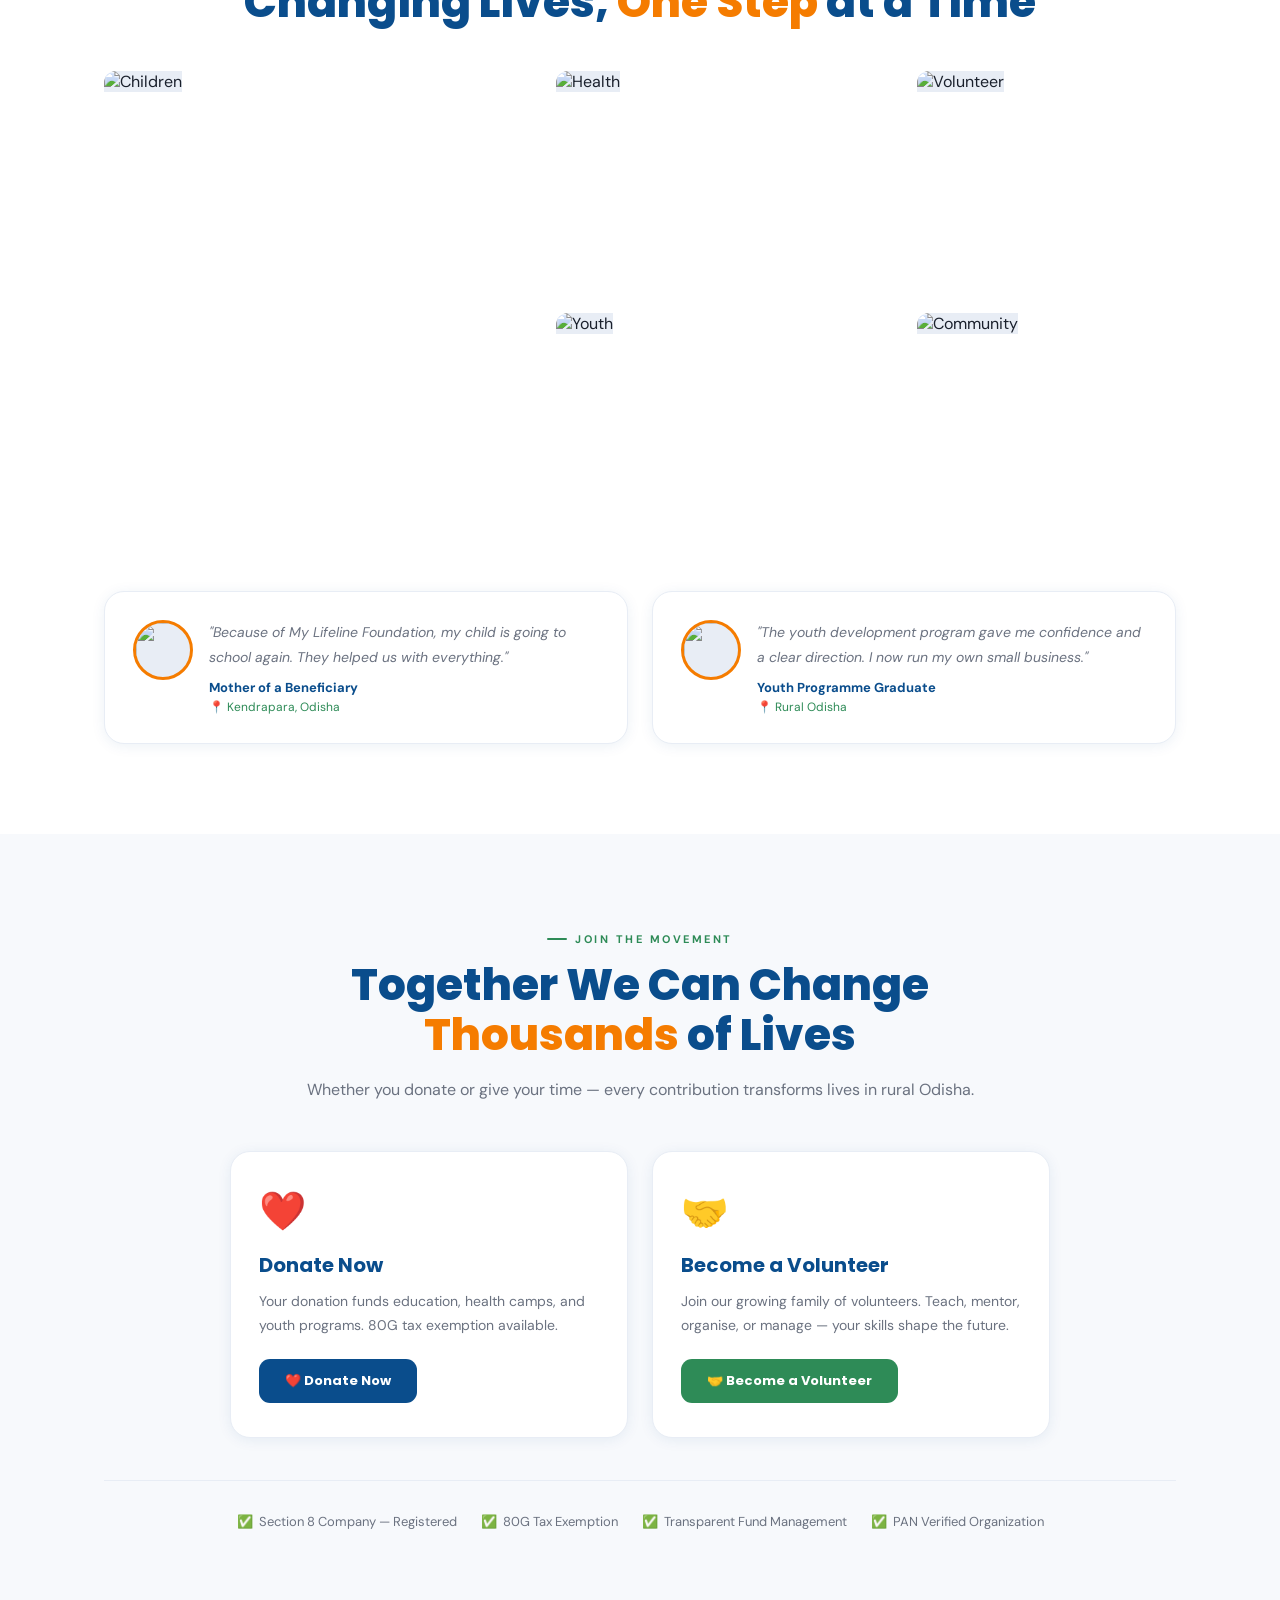
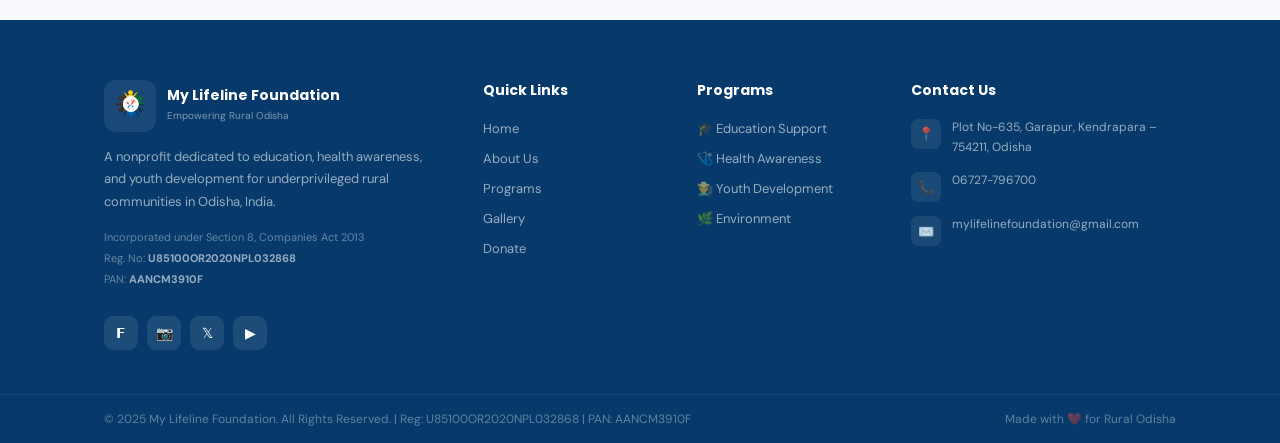
==== commit dda92d04: "Refactor Supabase data handling and comments" ====
--- a/index.html
+++ b/index.html
@@ -4,474 +4,511 @@
 <meta charset="UTF-8">
 <meta name="viewport" content="width=device-width, initial-scale=1.0">
 <title id="pageTitle">My Lifeline Foundation – Empowering Rural Odisha</title>
+<meta name="description" content="My Lifeline Foundation – Empowering underprivileged communities in rural Odisha through education, health awareness, and youth development.">
 <link rel="preconnect" href="https://fonts.googleapis.com">
-<link href="https://fonts.googleapis.com/css2?family=Poppins:wght@400;500;600;700;800;900&family=Open+Sans:wght@300;400;500;600&display=swap" rel="stylesheet">
+<link href="https://fonts.googleapis.com/css2?family=Poppins:wght@400;500;600;700;800;900&family=DM+Sans:wght@300;400;500;600&display=swap" rel="stylesheet">
 <script src="https://cdnjs.cloudflare.com/ajax/libs/qrcodejs/1.0.0/qrcode.min.js"></script>
 <script src="https://cdnjs.cloudflare.com/ajax/libs/jspdf/2.5.1/jspdf.umd.min.js"></script>
 <script src="https://cdnjs.cloudflare.com/ajax/libs/html2canvas/1.4.1/html2canvas.min.js"></script>
 <style>
+/* ══════════════════════════════════════
+   ROOT DESIGN TOKENS
+══════════════════════════════════════ */
 :root{
-  --blue:#0A4D8C;--blue-dk:#073A6B;--blue-lt:#1565C0;
-  --green:#2E8B57;--green-lt:#3AA368;
-  --orange:#F57C00;--orange-lt:#FFF3E0;
-  --white:#FFFFFF;--off:#F7F9FC;--gray:#6B7280;--gray-lt:#E8EDF5;--text:#1A202C;
+  --blue:#0A4D8C; --blue-dk:#073A6B; --blue-lt:#1565C0; --blue-xs:#EFF6FF;
+  --green:#2E8B57; --green-lt:#3AA368; --green-xs:#F0FDF4;
+  --orange:#F57C00; --orange-lt:#FFA726; --orange-xs:#FFF3E0;
+  --white:#FFFFFF; --off:#F7F9FC; --gray:#6B7280; --gray-lt:#E8EDF5;
+  --text:#1A202C; --text-lt:#4A5568;
   --sh-sm:0 2px 14px rgba(10,77,140,.08);
-  --sh-md:0 8px 32px rgba(10,77,140,.13);
+  --sh-md:0 8px 32px rgba(10,77,140,.14);
   --sh-lg:0 20px 60px rgba(10,77,140,.18);
-  --r:20px;--r-sm:12px;
+  --r:20px; --r-sm:12px; --r-xs:8px;
+  --transition:.3s cubic-bezier(.4,0,.2,1);
 }
 *{margin:0;padding:0;box-sizing:border-box;}
-button,a,[onclick]{cursor:pointer;-webkit-tap-highlight-color:rgba(0,0,0,0);touch-action:manipulation;}
 html{scroll-behavior:smooth;}
-body{font-family:'Open Sans',sans-serif;color:var(--text);background:var(--white);overflow-x:hidden;}
-
-/* NAV */
-.nav{position:fixed;top:0;left:0;right:0;z-index:1000;display:flex;align-items:center;justify-content:space-between;padding:0 16px 0 12px;height:70px;background:rgba(255,255,255,.97);backdrop-filter:blur(16px);border-bottom:1px solid rgba(10,77,140,.09);transition:box-shadow .3s;}
+body{font-family:'DM Sans',sans-serif;color:var(--text);background:var(--white);overflow-x:hidden;}
+button,a,[onclick]{cursor:pointer;-webkit-tap-highlight-color:transparent;touch-action:manipulation;}
+
+/* ── TYPOGRAPHY ── */
+h1,h2,h3,h4,h5{font-family:'Poppins',sans-serif;}
+.sec-label{display:inline-flex;align-items:center;gap:8px;font-size:11px;font-weight:700;letter-spacing:2.5px;text-transform:uppercase;color:var(--green);margin-bottom:14px;}
+.sec-label::before{content:'';width:20px;height:2.5px;background:currentColor;border-radius:2px;}
+.sec-title{font-size:clamp(24px,3.5vw,44px);font-weight:800;color:var(--blue);line-height:1.15;margin-bottom:14px;}
+.sec-title em{color:var(--orange);font-style:normal;}
+.sec-desc{font-size:16px;line-height:1.85;color:var(--gray);}
+
+/* ── NAVBAR ── */
+.nav{position:fixed;top:0;left:0;right:0;z-index:1000;height:68px;display:flex;align-items:center;padding:0 5%;background:rgba(255,255,255,.96);backdrop-filter:blur(20px);border-bottom:1px solid rgba(10,77,140,.08);transition:box-shadow var(--transition);}
 .nav.scrolled{box-shadow:var(--sh-md);}
-.logo{display:flex;align-items:center;gap:10px;text-decoration:none;}
-.logo-ico{width:70px;height:70px;border-radius:15px;background:transparent;display:flex;align-items:center;justify-content:center;font-size:20px;flex-shrink:0;overflow:hidden;}
-.logo-ico img{width:100%;height:100%;object-fit:contain;}
-.logo-txt strong{display:block;font-family:'Poppins',sans-serif;font-size:14px;font-weight:700;color:var(--blue);line-height:1.1;}
-.logo-txt span{font-size:10px;color:var(--gray);letter-spacing:.3px;text-transform:uppercase;}
-.nav-links{display:flex;gap:2px;align-items:center;margin-left:auto;flex-shrink:1;overflow:hidden;}
-.nav-links a{text-decoration:none;color:var(--text);font-size:13px;font-weight:500;padding:7px 10px;border-radius:8px;transition:all .2s;cursor:pointer;display:inline-block;white-space:nowrap;}
+.nav-logo{display:flex;align-items:center;gap:10px;text-decoration:none;flex-shrink:0;}
+.nav-logo-ico{width:48px;height:48px;border-radius:12px;overflow:hidden;display:flex;align-items:center;justify-content:center;background:var(--blue-xs);}
+.nav-logo-ico img{width:100%;height:100%;object-fit:contain;}
+.nav-logo-text strong{display:block;font-size:13.5px;font-weight:700;color:var(--blue);line-height:1.1;}
+.nav-logo-text span{font-size:10px;color:var(--gray);letter-spacing:.5px;text-transform:uppercase;}
+.nav-links{display:flex;align-items:center;gap:2px;margin:0 auto;padding:0 24px;}
+.nav-links a{text-decoration:none;color:var(--text);font-size:13px;font-weight:500;padding:7px 11px;border-radius:var(--r-xs);transition:all .2s;white-space:nowrap;}
 .nav-links a:hover{background:var(--gray-lt);color:var(--blue);}
-.nav-btn-login{border:1.5px solid var(--blue)!important;color:var(--blue)!important;border-radius:9px!important;padding:7px 16px!important;font-size:13px!important;white-space:nowrap!important;font-weight:700!important;background:white!important;}
-.nav-btn-login:hover{background:var(--blue)!important;color:var(--white)!important;}
-.nav-btn-volunteer{background:var(--green)!important;color:var(--white)!important;border-radius:9px!important;font-weight:600!important;padding:7px 14px!important;font-size:12.5px!important;white-space:nowrap!important;}
-.nav-btn-volunteer:hover{background:var(--green-lt)!important;}
-.nav-btn-donate{background:var(--orange)!important;color:var(--white)!important;border-radius:9px!important;font-weight:700!important;padding:7px 14px!important;font-size:12.5px!important;white-space:nowrap!important;}
-.nav-btn-donate:hover{background:#d96d00!important;}
-.nav-btn-profile{background:var(--blue)!important;color:var(--white)!important;border-radius:9px!important;font-weight:600!important;padding:7px 14px!important;font-size:12.5px!important;white-space:nowrap!important;}
-.hamburger{display:none;flex-direction:column;gap:5px;cursor:pointer;padding:6px;z-index:1002;position:relative;}
-.hamburger span{width:24px;height:2px;background:var(--blue);border-radius:2px;}
-.mob-menu{display:none;position:fixed;top:70px;left:0;right:0;z-index:1001;background:var(--white);border-bottom:1px solid var(--gray-lt);padding:16px 4% 20px;flex-direction:column;gap:4px;box-shadow:0 8px 24px rgba(10,77,140,.15);max-height:80vh;overflow-y:auto;}
+.nav-dd{position:relative;}
+.nav-dd>a::after{content:'▾';font-size:9px;margin-left:3px;opacity:.6;}
+.nav-dd-menu{display:none;position:absolute;top:calc(100%+6px);left:0;background:var(--white);border:1px solid var(--gray-lt);border-radius:14px;min-width:220px;padding:6px;box-shadow:var(--sh-md);z-index:1100;}
+.nav-dd:hover .nav-dd-menu{display:block;}
+.nav-dd-menu a{display:block;padding:9px 13px;border-radius:8px;font-size:13px;color:var(--text);text-decoration:none;transition:.15s;}
+.nav-dd-menu a:hover{background:var(--gray-lt);color:var(--blue);}
+.nav-actions{display:flex;align-items:center;gap:8px;flex-shrink:0;}
+.btn-nav-login{padding:8px 18px;border-radius:10px;border:1.5px solid var(--blue);background:transparent;color:var(--blue);font-size:13px;font-weight:700;white-space:nowrap;font-family:'Poppins',sans-serif;}
+.btn-nav-login:hover{background:var(--blue);color:var(--white);}
+.btn-nav-donate{padding:8px 18px;border-radius:10px;border:none;background:var(--orange);color:var(--white);font-size:13px;font-weight:700;white-space:nowrap;font-family:'Poppins',sans-serif;}
+.btn-nav-donate:hover{background:#d96d00;}
+.btn-nav-profile{padding:8px 18px;border-radius:10px;border:none;background:var(--blue);color:var(--white);font-size:13px;font-weight:600;white-space:nowrap;font-family:'Poppins',sans-serif;}
+.hamburger{display:none;flex-direction:column;gap:5px;cursor:pointer;padding:6px;margin-left:8px;}
+.hamburger span{width:22px;height:2px;background:var(--blue);border-radius:2px;transition:.3s;}
+.mob-menu{display:none;position:fixed;top:68px;left:0;right:0;z-index:999;background:var(--white);border-bottom:1px solid var(--gray-lt);padding:14px 5%;flex-direction:column;gap:3px;box-shadow:var(--sh-lg);max-height:80vh;overflow-y:auto;}
 .mob-menu.open{display:flex;}
-.mob-menu a{text-decoration:none;color:var(--text);font-weight:500;padding:12px 16px;border-radius:10px;font-size:15px;cursor:pointer;display:block;}
+.mob-menu a{display:block;padding:12px 14px;border-radius:10px;font-size:15px;font-weight:500;text-decoration:none;color:var(--text);}
 .mob-menu a:hover{background:var(--gray-lt);}
 
-/* HERO */
-.hero{min-height:100vh;display:flex;align-items:center;position:relative;overflow:hidden;padding-top:70px;}
-.hero-bg{position:absolute;inset:0;background:linear-gradient(135deg,rgba(10,77,140,.92) 0%,rgba(10,77,140,.65) 45%,rgba(46,139,87,.70) 100%);transition:background .5s;}
-.hero-g1{position:absolute;bottom:-80px;right:-80px;width:500px;height:500px;background:radial-gradient(circle,rgba(245,124,0,.2) 0%,transparent 70%);border-radius:50%;pointer-events:none;}
-.hero-g2{position:absolute;top:80px;left:-80px;width:340px;height:340px;background:radial-gradient(circle,rgba(46,139,87,.22) 0%,transparent 70%);border-radius:50%;pointer-events:none;}
-.hero-wrap{position:relative;z-index:2;max-width:900px;margin:0 auto;padding:0 4%;display:grid;grid-template-columns:1fr;gap:50px;align-items:center;}
-.hero-txt{color:var(--white);max-width:680px;}
-.hero-badge{display:inline-flex;align-items:center;gap:8px;background:rgba(245,124,0,.18);border:1px solid rgba(245,124,0,.35);padding:8px 18px;border-radius:50px;font-size:12px;font-weight:600;color:#FFCC80;margin-bottom:26px;letter-spacing:.5px;text-transform:uppercase;animation:fadeUp .8s ease both;text-decoration:none;}
-.hero-badge::before{content:'●';color:var(--orange);font-size:8px;animation:pulse 2s infinite;}
-@keyframes pulse{0%,100%{opacity:1}50%{opacity:.3}}
-.hero-txt h1{font-family:'Poppins',sans-serif;font-size:clamp(28px,4vw,54px);font-weight:800;line-height:1.15;margin-bottom:20px;animation:fadeUp .8s .1s ease both;}
-.hero-txt h1 em{color:var(--orange);font-style:normal;}
-.hero-txt p{font-size:clamp(14px,1.6vw,16px);line-height:1.75;color:rgba(255,255,255,.85);max-width:480px;margin-bottom:36px;animation:fadeUp .8s .2s ease both;}
+/* ── CLOCK WIDGET ── */
+#hero-clock-slot{position:fixed;top:80px;right:18px;z-index:990;}
+.clock-widget{width:220px;background:rgba(6,34,68,.92);backdrop-filter:blur(22px);border:1px solid rgba(255,255,255,.2);border-radius:16px;padding:13px 15px;box-shadow:0 8px 30px rgba(0,0,0,.4);color:#fff;}
+.cw-time{font-size:28px;font-weight:800;font-family:'Poppins',sans-serif;color:#FFDD80;text-align:center;letter-spacing:2px;line-height:1;}
+.cw-date{font-size:11px;text-align:center;color:rgba(255,255,255,.65);margin-top:3px;letter-spacing:.8px;}
+.cw-odia{font-size:9.5px;text-align:center;color:rgba(255,200,100,.75);margin-top:2px;}
+.cw-div{height:1px;background:rgba(255,255,255,.12);margin:9px 0;}
+.cw-label{font-size:8.5px;font-weight:700;letter-spacing:.8px;text-transform:uppercase;padding:2px 8px;border-radius:4px;display:inline-block;margin-bottom:3px;}
+.cw-label-event{background:rgba(245,124,0,.3);color:#FFCC80;}
+.cw-label-upcoming{background:rgba(99,102,241,.3);color:#C4B5FD;}
+.cw-notice-box{height:68px;overflow:hidden;}
+.cw-scroll{display:flex;flex-direction:column;transition:transform .5s cubic-bezier(.4,0,.2,1);}
+.cw-item{min-height:68px;padding:4px 0;display:flex;flex-direction:column;justify-content:center;}
+.cw-item-tag{font-size:8.5px;font-weight:700;letter-spacing:.7px;text-transform:uppercase;padding:2px 7px;border-radius:3px;margin-bottom:3px;display:inline-block;}
+.tag-festival,.tag-event{background:rgba(245,124,0,.28);color:#FFCC80;}
+.tag-program{background:rgba(46,139,87,.3);color:#86EFAC;}
+.tag-birthday{background:rgba(219,39,119,.28);color:#F9A8D4;}
+.tag-welcome{background:rgba(99,102,241,.28);color:#C4B5FD;}
+.cw-item-text{font-size:11px;line-height:1.45;color:rgba(255,255,255,.88);}
+.cw-dots{display:flex;gap:4px;justify-content:center;margin-top:7px;}
+.cw-dot{width:5px;height:5px;border-radius:50%;background:rgba(255,255,255,.22);transition:.3s;cursor:pointer;}
+.cw-dot.active{background:var(--orange);width:12px;border-radius:3px;}
+#navClockSlot{display:flex;align-items:center;}
+#navClockSlot .clock-widget{width:175px;padding:7px 11px;border-radius:12px;background:rgba(6,50,100,.9);border:1.5px solid rgba(10,77,140,.4);box-shadow:0 2px 10px rgba(10,77,140,.2);}
+#navClockSlot .cw-time{font-size:20px;}
+#navClockSlot .cw-date{font-size:9.5px;}
+#navClockSlot .cw-notice-box{max-height:24px;}
+#navClockSlot .cw-div{margin:5px 0;}
+#navClockSlot .cw-dots{margin-top:2px;}
+
+/* ── HERO ── */
+.hero{min-height:100vh;display:flex;align-items:center;position:relative;overflow:hidden;padding-top:68px;}
+.hero-bg-layer{position:absolute;inset:0;background:linear-gradient(135deg,rgba(10,77,140,.94) 0%,rgba(10,77,140,.68) 45%,rgba(46,139,87,.72) 100%);transition:background .5s;}
+.hero-blob1{position:absolute;bottom:-100px;right:-100px;width:520px;height:520px;background:radial-gradient(circle,rgba(245,124,0,.18) 0%,transparent 70%);border-radius:50%;pointer-events:none;}
+.hero-blob2{position:absolute;top:60px;left:-80px;width:380px;height:380px;background:radial-gradient(circle,rgba(46,139,87,.2) 0%,transparent 70%);border-radius:50%;pointer-events:none;}
+.hero-inner{position:relative;z-index:2;max-width:960px;margin:0 auto;padding:60px 5%;color:#fff;}
+.hero-badge{display:inline-flex;align-items:center;gap:7px;background:rgba(245,124,0,.16);border:1px solid rgba(245,124,0,.32);padding:8px 18px;border-radius:50px;font-size:12px;font-weight:600;color:#FFCC80;margin-bottom:28px;letter-spacing:.5px;text-transform:uppercase;text-decoration:none;animation:fadeUp .8s ease both;}
+.hero-badge::before{content:'●';color:var(--orange);font-size:7px;animation:pulse 2.2s infinite;}
+@keyframes pulse{0%,100%{opacity:1}50%{opacity:.25}}
+.hero-h1{font-size:clamp(30px,4.5vw,58px);font-weight:800;line-height:1.12;margin-bottom:22px;animation:fadeUp .8s .1s ease both;}
+.hero-h1 em{color:var(--orange);font-style:normal;}
+.hero-p{font-size:clamp(14px,1.7vw,17px);line-height:1.8;color:rgba(255,255,255,.82);max-width:500px;margin-bottom:38px;animation:fadeUp .8s .2s ease both;}
 .hero-btns{display:flex;gap:14px;flex-wrap:wrap;animation:fadeUp .8s .3s ease both;}
-.btn-org{background:var(--orange);color:var(--white);padding:13px 28px;border-radius:12px;font-size:14px;font-weight:700;text-decoration:none;display:inline-flex;align-items:center;gap:7px;transition:all .3s;box-shadow:0 4px 20px rgba(245,124,0,.5);font-family:'Poppins',sans-serif;cursor:pointer;border:none;}
-.btn-org:hover{background:#d96d00;transform:translateY(-3px);}
-.btn-wh{background:rgba(255,255,255,.13);color:var(--white);padding:13px 28px;border-radius:12px;border:1.5px solid rgba(255,255,255,.45);font-size:14px;font-weight:700;text-decoration:none;display:inline-flex;align-items:center;gap:7px;transition:all .3s;backdrop-filter:blur(8px);font-family:'Poppins',sans-serif;cursor:pointer;}
-.btn-wh:hover{background:rgba(255,255,255,.22);transform:translateY(-3px);}
-.scroll-hint{position:absolute;bottom:30px;left:50%;transform:translateX(-50%);z-index:2;display:flex;flex-direction:column;align-items:center;gap:6px;color:rgba(255,255,255,.5);font-size:11px;letter-spacing:1.5px;text-transform:uppercase;animation:bob 2s infinite;}
-.scroll-line{width:1px;height:34px;background:rgba(255,255,255,.3);}
+.btn-primary{background:var(--orange);color:#fff;padding:14px 30px;border-radius:12px;font-size:14px;font-weight:700;text-decoration:none;display:inline-flex;align-items:center;gap:7px;border:none;box-shadow:0 5px 22px rgba(245,124,0,.48);font-family:'Poppins',sans-serif;transition:all .3s;}
+.btn-primary:hover{background:#d96d00;transform:translateY(-3px);box-shadow:0 8px 28px rgba(245,124,0,.55);}
+.btn-outline-white{background:rgba(255,255,255,.12);color:#fff;padding:14px 30px;border-radius:12px;border:1.5px solid rgba(255,255,255,.4);font-size:14px;font-weight:700;text-decoration:none;display:inline-flex;align-items:center;gap:7px;backdrop-filter:blur(8px);font-family:'Poppins',sans-serif;transition:all .3s;}
+.btn-outline-white:hover{background:rgba(255,255,255,.22);transform:translateY(-3px);}
+.scroll-hint{position:absolute;bottom:28px;left:50%;transform:translateX(-50%);z-index:2;display:flex;flex-direction:column;align-items:center;gap:5px;color:rgba(255,255,255,.45);font-size:10px;letter-spacing:2px;text-transform:uppercase;animation:bob 2s infinite;}
+.scroll-line{width:1px;height:32px;background:rgba(255,255,255,.28);}
 @keyframes bob{0%,100%{transform:translateX(-50%) translateY(0)}50%{transform:translateX(-50%) translateY(8px)}}
 @keyframes fadeUp{from{opacity:0;transform:translateY(28px)}to{opacity:1;transform:translateY(0)}}
 
-/* CLOCK */
-.clock-widget{width:230px;background:rgba(7,36,71,0.88);backdrop-filter:blur(24px);-webkit-backdrop-filter:blur(24px);border:1px solid rgba(255,255,255,0.25);border-radius:18px;padding:14px 16px;box-shadow:0 8px 32px rgba(0,0,0,0.45);color:var(--white);}
-#hero-clock-slot{position:fixed;top:82px;right:16px;z-index:990;}
-#navClockSlot{display:flex;align-items:center;padding:0 10px 0 6px;flex-shrink:0;}
-#navClockSlot .clock-widget{width:190px;padding:8px 12px;background:rgba(7,58,107,0.92);border:1.5px solid rgba(10,77,140,.4);border-radius:14px;box-shadow:0 2px 12px rgba(10,77,140,.25);}
-#navClockSlot .cw-time{font-size:22px;letter-spacing:1px;}
-#navClockSlot .cw-date{font-size:10px;}
-#navClockSlot .cw-odia-month{font-size:9px;}
-#navClockSlot .cw-notice-box{max-height:28px;}
-#navClockSlot .cw-label-upcoming,#navClockSlot .cw-label-today{font-size:9px;padding:1px 7px;}
-#navClockSlot .cw-dots{margin-top:3px;}
-.cw-time{font-family:'Poppins',sans-serif;font-size:30px;font-weight:800;letter-spacing:2px;color:#FFDD80;text-align:center;line-height:1;text-shadow:0 0 20px rgba(255,200,80,.5);}
-.cw-date{font-size:11px;text-align:center;color:rgba(255,255,255,.7);margin-top:3px;letter-spacing:1px;font-weight:600;}
-.cw-odia-month{font-size:10px;text-align:center;color:rgba(255,200,100,.75);margin-top:2px;letter-spacing:.5px;}
-.cw-divider{height:1px;background:rgba(255,255,255,.15);margin:10px 0;}
-.cw-notice-label{font-size:9px;font-weight:700;letter-spacing:.8px;text-transform:uppercase;padding:2px 8px;border-radius:4px;margin-bottom:3px;display:inline-block;}
-.cw-label-today{background:rgba(245,124,0,.3);color:#FFCC80;}
-.cw-label-upcoming{background:rgba(99,102,241,.3);color:#C4B5FD;}
-.cw-notice-box{height:72px;overflow:hidden;position:relative;}
-.cw-notice-scroll{display:flex;flex-direction:column;transition:transform .5s cubic-bezier(.4,0,.2,1);}
-.cw-notice-item{min-height:72px;padding:6px 2px;display:flex;flex-direction:column;justify-content:center;}
-.cw-notice-tag{display:inline-block;font-size:9px;font-weight:700;letter-spacing:.8px;text-transform:uppercase;padding:2px 7px;border-radius:4px;margin-bottom:4px;}
-.tag-event,.tag-festival{background:rgba(245,124,0,.3);color:#FFCC80;}
-.tag-program{background:rgba(46,139,87,.35);color:#86EFAC;}
-.tag-birthday{background:rgba(219,39,119,.3);color:#F9A8D4;}
-.tag-welcome{background:rgba(99,102,241,.3);color:#C4B5FD;}
-.tag-rating{background:rgba(234,179,8,.3);color:#FDE68A;}
-.cw-notice-text{font-size:11.5px;line-height:1.45;color:rgba(255,255,255,.9);}
-.cw-dots{display:flex;gap:5px;justify-content:center;margin-top:8px;}
-.cw-dot{width:5px;height:5px;border-radius:50%;background:rgba(255,255,255,.25);transition:all .3s;cursor:pointer;}
-.cw-dot.active{background:var(--orange);width:14px;border-radius:3px;}
-.cw-today-banner{overflow:hidden;max-height:0;transition:max-height .4s ease;background:rgba(245,124,0,.12);border-radius:8px;margin-top:6px;}
-.cw-today-banner.show{max-height:70px;padding:6px 8px;}
-.cw-tb-row{display:flex;align-items:flex-start;gap:6px;}
-.cw-tb-wish{font-size:9.5px;color:rgba(255,255,255,.82);line-height:1.45;}
-.clock-moving{opacity:0;transition:opacity .25s;}
-
-/* MODALS */
-.modal-overlay,.modal-ov{position:fixed;inset:0;z-index:2000;background:rgba(7,58,107,0.75);backdrop-filter:blur(6px);display:none;align-items:center;justify-content:center;padding:16px;}
+/* ── SECTIONS ── */
+.sec{padding:90px 5%;max-width:1200px;margin:0 auto;}
+.sec-full{padding:90px 5%;}
+.bg-off{background:var(--off);}
+.reveal{opacity:0;transform:translateY(30px);transition:opacity .7s ease,transform .7s ease;}
+.reveal.visible{opacity:1;transform:translateY(0);}
+.d1{transition-delay:.1s}.d2{transition-delay:.2s}.d3{transition-delay:.3s}
+
+/* ── ABOUT ── */
+.about-grid{display:grid;grid-template-columns:1fr 1fr;gap:60px;align-items:center;}
+.img-wrap{position:relative;}
+.img-main{width:100%;height:440px;object-fit:cover;border-radius:var(--r);box-shadow:var(--sh-lg);display:block;background:var(--gray-lt);}
+.img-float{position:absolute;bottom:-28px;right:-28px;width:200px;height:150px;object-fit:cover;border-radius:var(--r-sm);border:4px solid var(--white);box-shadow:var(--sh-md);background:var(--gray-lt);}
+.img-badge-pill{position:absolute;top:24px;left:-18px;background:var(--blue);color:#fff;padding:15px 18px;border-radius:var(--r-sm);box-shadow:var(--sh-md);}
+.img-badge-pill strong{display:block;font-size:26px;color:var(--orange);font-family:'Poppins',sans-serif;}
+.img-badge-pill span{font-size:10px;color:rgba(255,255,255,.65);}
+.mv-grid{display:grid;grid-template-columns:1fr 1fr;gap:12px;margin-top:26px;}
+.mv-card{padding:20px;border-radius:var(--r-sm);border:1px solid;transition:all .3s;}
+.mv-card:hover{transform:translateY(-3px);box-shadow:var(--sh-sm);}
+.mv-blue{background:#EFF6FF;border-color:#BFDBFE;}
+.mv-green{background:#F0FDF4;border-color:#BBF7D0;}
+.mv-card h4{font-size:14px;font-weight:700;margin-bottom:7px;}
+.mv-blue h4{color:var(--blue);}
+.mv-green h4{color:var(--green);}
+.mv-card p{font-size:13px;line-height:1.7;color:var(--gray);}
+
+/* ── PROGRAMS ── */
+.prg-grid{display:grid;grid-template-columns:repeat(3,1fr);gap:24px;margin-top:48px;}
+.prg-card{background:var(--white);border-radius:var(--r);overflow:hidden;box-shadow:var(--sh-sm);border:1px solid var(--gray-lt);transition:all .4s;}
+.prg-card:hover{transform:translateY(-10px);box-shadow:var(--sh-lg);}
+.prg-img{width:100%;height:210px;object-fit:cover;display:block;background:var(--gray-lt);}
+.prg-bar{height:4px;}
+.prg-card:nth-child(1) .prg-bar{background:linear-gradient(90deg,var(--blue),var(--blue-lt));}
+.prg-card:nth-child(2) .prg-bar{background:linear-gradient(90deg,var(--green),var(--green-lt));}
+.prg-card:nth-child(3) .prg-bar{background:linear-gradient(90deg,var(--orange),var(--orange-lt));}
+.prg-body{padding:24px;}
+.prg-ico{width:50px;height:50px;border-radius:12px;display:flex;align-items:center;justify-content:center;font-size:24px;margin-bottom:14px;}
+.prg-card:nth-child(1) .prg-ico{background:#DBEAFE;}
+.prg-card:nth-child(2) .prg-ico{background:#DCFCE7;}
+.prg-card:nth-child(3) .prg-ico{background:var(--orange-xs);}
+.prg-card h3{font-size:18px;font-weight:700;color:var(--blue);margin-bottom:9px;}
+.prg-card p{font-size:14px;line-height:1.75;color:var(--gray);}
+.prg-card .prg-link{display:inline-flex;align-items:center;gap:5px;margin-top:16px;font-size:13px;font-weight:700;text-decoration:none;transition:gap .2s;font-family:'Poppins',sans-serif;}
+.prg-card:nth-child(1) .prg-link{color:var(--blue);}
+.prg-card:nth-child(2) .prg-link{color:var(--green);}
+.prg-card:nth-child(3) .prg-link{color:var(--orange);}
+.prg-card .prg-link:hover{gap:10px;}
+
+/* ── IMPACT ── */
+.impact-sec{background:linear-gradient(135deg,var(--blue) 0%,var(--blue-dk) 52%,#1B5E20 100%);position:relative;overflow:hidden;}
+.impact-sec::before{content:'';position:absolute;inset:0;background:url("data:image/svg+xml,%3Csvg width='60' height='60' viewBox='0 0 60 60' xmlns='http://www.w3.org/2000/svg'%3E%3Cg fill='none' fill-rule='evenodd'%3E%3Cg fill='%23ffffff' fill-opacity='0.03'%3E%3Cpath d='M36 34v-4h-2v4h-4v2h4v4h2v-4h4v-2h-4zm0-30V0h-2v4h-4v2h4v4h2V6h4V4h-4zM6 34v-4H4v4H0v2h4v4h2v-4h4v-2H6zM6 4V0H4v4H0v2h4v4h2V6h4V4H6z'/%3E%3C/g%3E%3C/g%3E%3C/svg%3E");}
+.impact-inner{max-width:1200px;margin:0 auto;padding:90px 5%;position:relative;z-index:1;}
+.impact-hd{text-align:center;margin-bottom:56px;}
+.impact-hd .sec-label{color:#86EFAC;justify-content:center;}
+.impact-hd .sec-label::before{background:#86EFAC;}
+.impact-hd .sec-title{color:#fff;}
+.impact-hd .sec-desc{color:rgba(255,255,255,.68);max-width:440px;margin:0 auto;}
+.impact-grid{display:grid;grid-template-columns:repeat(3,1fr);gap:20px;}
+.impact-card{text-align:center;padding:40px 20px;background:rgba(255,255,255,.07);border:1px solid rgba(255,255,255,.12);border-radius:var(--r);transition:all .3s;}
+.impact-card:hover{background:rgba(255,255,255,.13);transform:translateY(-6px);}
+.impact-ico{font-size:42px;margin-bottom:14px;}
+.impact-num{font-size:clamp(38px,4.5vw,54px);font-weight:900;color:var(--orange);line-height:1;font-family:'Poppins',sans-serif;}
+.impact-lbl{font-size:13px;color:rgba(255,255,255,.72);margin-top:10px;font-weight:500;}
+
+/* ── GALLERY ── */
+.gal-grid{display:grid;grid-template-columns:repeat(12,1fr);grid-template-rows:230px 230px;gap:12px;margin-top:44px;}
+.gi{border-radius:var(--r-sm);overflow:hidden;position:relative;}
+.gi img{width:100%;height:100%;object-fit:cover;transition:transform .5s;background:var(--gray-lt);}
+.gi:hover img{transform:scale(1.07);}
+.gi-overlay{position:absolute;inset:0;background:linear-gradient(0deg,rgba(10,77,140,.85) 0%,transparent 55%);opacity:0;transition:.3s;display:flex;align-items:flex-end;padding:12px;}
+.gi:hover .gi-overlay{opacity:1;}
+.gi-cap{color:#fff;font-size:12px;font-weight:600;}
+.g1{grid-column:span 5;grid-row:span 2;}
+.g2{grid-column:span 4;}
+.g3{grid-column:span 3;}
+.g4{grid-column:span 4;}
+.g5{grid-column:span 3;}
+
+/* ── STORIES ── */
+.stories-grid{display:grid;grid-template-columns:1fr 1fr;gap:24px;margin-top:48px;}
+.story-card{background:var(--white);border-radius:var(--r);padding:28px;box-shadow:var(--sh-sm);border:1px solid var(--gray-lt);display:flex;gap:16px;transition:all .3s;}
+.story-card:hover{box-shadow:var(--sh-md);transform:translateY(-4px);}
+.story-av{width:60px;height:60px;border-radius:50%;object-fit:cover;border:3px solid var(--orange);flex-shrink:0;background:var(--gray-lt);}
+.story-q{font-size:14px;line-height:1.78;color:var(--gray);font-style:italic;margin-bottom:9px;}
+.story-cite{font-size:13px;font-weight:700;color:var(--blue);}
+.story-loc{font-size:12px;color:var(--green);margin-top:3px;}
+
+/* ── JOIN ── */
+.join-cards{display:grid;grid-template-columns:1fr 1fr;gap:24px;max-width:820px;margin:0 auto 42px;}
+.join-card{background:var(--white);border-radius:var(--r);padding:34px 28px;box-shadow:var(--sh-sm);border:1px solid var(--gray-lt);transition:all .3s;}
+.join-card:hover{transform:translateY(-6px);box-shadow:var(--sh-md);}
+.join-ico{font-size:38px;margin-bottom:14px;}
+.join-card h3{font-size:20px;font-weight:700;color:var(--blue);margin-bottom:9px;}
+.join-card p{font-size:14px;color:var(--gray);line-height:1.72;margin-bottom:22px;}
+.btn-blue-solid{background:var(--blue);color:#fff;padding:12px 26px;border-radius:11px;border:none;font-size:13px;font-weight:700;display:inline-flex;align-items:center;gap:7px;font-family:'Poppins',sans-serif;transition:all .3s;}
+.btn-blue-solid:hover{background:var(--blue-lt);transform:translateY(-2px);}
+.btn-green-solid{background:var(--green);color:#fff;padding:12px 26px;border-radius:11px;border:none;font-size:13px;font-weight:700;display:inline-flex;align-items:center;gap:7px;font-family:'Poppins',sans-serif;transition:all .3s;}
+.btn-green-solid:hover{background:var(--green-lt);transform:translateY(-2px);}
+.trust-row{display:flex;align-items:center;justify-content:center;gap:24px;flex-wrap:wrap;padding-top:32px;border-top:1px solid var(--gray-lt);}
+.trust-item{display:flex;align-items:center;gap:6px;font-size:13px;color:var(--gray);}
+.trust-item span{color:var(--green);}
+
+/* ── PAGE HERO ── */
+.page-hero{background:linear-gradient(135deg,var(--blue) 0%,var(--blue-dk) 100%);color:#fff;padding:56px 5% 52px;text-align:center;padding-top:110px;}
+.page-hero h2{font-size:clamp(22px,3.2vw,38px);font-weight:800;margin-bottom:10px;}
+.breadcrumb{font-size:13px;color:rgba(255,255,255,.58);}
+.breadcrumb a{color:rgba(255,255,255,.78);text-decoration:none;}
+.breadcrumb a:hover{color:var(--orange);}
+
+/* ── VISION PAGE ── */
+.vmv-grid{display:grid;grid-template-columns:repeat(3,1fr);gap:24px;margin-top:40px;}
+.vmv-card{background:var(--white);border-radius:var(--r);padding:34px 28px;box-shadow:var(--sh-sm);border:1px solid var(--gray-lt);text-align:center;transition:all .3s;}
+.vmv-card:hover{transform:translateY(-6px);box-shadow:var(--sh-md);}
+.vmv-ico{font-size:46px;margin-bottom:16px;}
+.vmv-card h3{font-size:18px;font-weight:700;color:var(--blue);margin-bottom:10px;}
+.vmv-card p{font-size:14px;color:var(--gray);line-height:1.78;}
+
+/* ── BOARD ── */
+.bm-grid{display:grid;grid-template-columns:repeat(4,1fr);gap:20px;}
+.bm-card{background:var(--white);border-radius:var(--r);overflow:hidden;box-shadow:var(--sh-sm);border:1px solid var(--gray-lt);transition:all .3s;text-align:center;}
+.bm-card:hover{transform:translateY(-6px);box-shadow:var(--sh-md);}
+.bm-photo{width:100%;height:180px;object-fit:cover;object-position:top;background:var(--gray-lt);display:block;}
+.bm-photo-def{width:100%;height:180px;background:linear-gradient(135deg,var(--blue-xs),var(--green-xs));display:flex;align-items:center;justify-content:center;font-size:54px;}
+.bm-info{padding:16px 12px;}
+.bm-name{font-size:14px;font-weight:700;color:var(--blue);margin-bottom:4px;font-family:'Poppins',sans-serif;}
+.bm-desig{font-size:11.5px;color:var(--green);font-weight:600;text-transform:uppercase;letter-spacing:.5px;}
+
+/* ── LEGAL ── */
+.legal-table{width:100%;border-collapse:collapse;margin-top:24px;border-radius:var(--r);overflow:hidden;box-shadow:var(--sh-sm);}
+.legal-table th{background:var(--blue);color:#fff;padding:14px 18px;font-size:13px;font-weight:600;text-align:left;}
+.legal-table td{padding:14px 18px;border-bottom:1px solid var(--gray-lt);font-size:14px;color:var(--text);}
+.legal-table tr:last-child td{border-bottom:none;}
+.legal-table tr:hover td{background:var(--off);}
+.legal-badge{background:var(--orange-xs);color:var(--orange);padding:4px 12px;border-radius:20px;font-size:12px;font-weight:600;border:1px solid rgba(245,124,0,.18);}
+.niti-box{background:linear-gradient(135deg,var(--blue-dk),#0d4f30);color:#fff;border-radius:var(--r);padding:32px;margin-top:32px;}
+.niti-box h3{font-size:16px;font-weight:700;color:#FFDD80;margin-bottom:8px;}
+.niti-box p{font-size:13px;line-height:1.78;color:rgba(255,255,255,.8);}
+.niti-uid{display:inline-block;background:rgba(255,255,255,.12);border:1px solid rgba(255,255,255,.2);border-radius:8px;padding:6px 16px;font-size:13px;font-weight:700;color:#FFCC80;margin:10px 0 6px;letter-spacing:1px;font-family:'Poppins',sans-serif;}
+
+/* ── PROGRAM DETAIL ── */
+.prog-detail-grid{display:grid;grid-template-columns:1.2fr 1fr;gap:52px;align-items:start;margin-top:20px;}
+.prog-detail-img{width:100%;border-radius:var(--r);box-shadow:var(--sh-md);object-fit:cover;max-height:400px;min-height:200px;background:var(--gray-lt);display:block;}
+.prog-detail-body h3{font-size:24px;font-weight:700;color:var(--blue);margin-bottom:16px;}
+.prog-detail-body p{font-size:15px;line-height:1.82;color:var(--gray);margin-bottom:14px;}
+.featured-box{background:var(--off);border-left:4px solid var(--green);padding:16px 18px;border-radius:0 12px 12px 0;margin-top:18px;}
+.featured-box h4{font-size:14px;font-weight:700;color:var(--blue);margin-bottom:6px;font-family:'Poppins',sans-serif;}
+.featured-box p{font-size:13px;color:var(--gray);line-height:1.68;margin:0;}
+
+/* ── COORDINATOR ── */
+.coord-grid{display:grid;grid-template-columns:repeat(4,1fr);gap:20px;margin-top:32px;}
+.coord-card{background:var(--white);border-radius:var(--r);overflow:hidden;box-shadow:var(--sh-sm);border:1px solid var(--gray-lt);transition:all .3s;text-align:center;}
+.coord-card:hover{transform:translateY(-6px);box-shadow:var(--sh-md);}
+.coord-photo{width:100%;height:190px;object-fit:cover;object-position:top;background:var(--gray-lt);}
+.coord-photo-def{width:100%;height:190px;background:linear-gradient(135deg,var(--blue-xs),var(--green-xs));display:flex;align-items:center;justify-content:center;font-size:56px;}
+.coord-info{padding:18px 14px;}
+.coord-id-tag{font-size:11px;color:var(--orange);font-weight:700;letter-spacing:1px;margin-bottom:4px;text-transform:uppercase;}
+.coord-name{font-size:14px;font-weight:700;color:var(--blue);margin-bottom:4px;font-family:'Poppins',sans-serif;}
+.coord-role{font-size:12px;color:var(--green);font-weight:600;text-transform:uppercase;letter-spacing:.4px;margin-bottom:8px;}
+.coord-phone{font-size:13px;color:var(--gray);display:flex;align-items:center;justify-content:center;gap:5px;}
+.coord-area{font-size:12px;color:var(--gray);margin-top:4px;}
+
+/* ── GALLERY FULL ── */
+.full-gal-grid{display:grid;grid-template-columns:repeat(4,1fr);gap:12px;margin-top:32px;}
+.fgi{border-radius:var(--r-sm);overflow:hidden;aspect-ratio:1;position:relative;}
+.fgi img{width:100%;height:100%;object-fit:cover;transition:transform .5s;background:var(--gray-lt);}
+.fgi:hover img{transform:scale(1.07);}
+.fgi-ov{position:absolute;inset:0;background:linear-gradient(0deg,rgba(10,77,140,.85) 0%,transparent 52%);opacity:0;transition:.3s;display:flex;align-items:flex-end;padding:10px;}
+.fgi:hover .fgi-ov{opacity:1;}
+.fgi-cap{color:#fff;font-size:11px;font-weight:600;}
+
+/* ── DONATE ── */
+.donate-grid{display:grid;grid-template-columns:1.2fr 1fr;gap:52px;align-items:start;}
+.donate-info h3{font-size:22px;font-weight:700;color:var(--blue);margin-bottom:14px;font-family:'Poppins',sans-serif;}
+.donate-info p{font-size:14px;line-height:1.82;color:var(--gray);margin-bottom:16px;}
+.donate-trust{list-style:none;display:flex;flex-direction:column;gap:10px;margin-bottom:24px;}
+.donate-trust li{display:flex;align-items:center;gap:10px;font-size:14px;color:var(--text);}
+.donate-trust li span{color:var(--green);font-weight:700;}
+.bank-card{background:var(--blue);color:#fff;border-radius:var(--r);padding:28px;}
+.bank-card h4{font-size:16px;font-weight:700;margin-bottom:16px;color:#FFDD80;font-family:'Poppins',sans-serif;}
+.bank-row{display:flex;justify-content:space-between;align-items:center;padding:10px 0;border-bottom:1px solid rgba(255,255,255,.1);font-size:13px;}
+.bank-row:last-child{border-bottom:none;}
+.bank-row .bl{color:rgba(255,255,255,.58);}
+.bank-row .bv{font-weight:700;}
+.upi-card{background:linear-gradient(135deg,var(--green),var(--green-lt));border-radius:var(--r);padding:24px;text-align:center;margin-top:18px;}
+.upi-card p{color:#fff;font-size:13px;margin-bottom:8px;font-weight:600;}
+.upi-id{font-size:19px;font-weight:800;color:#fff;letter-spacing:1px;font-family:'Poppins',sans-serif;}
+
+/* ── CONTACT ── */
+.contact-grid{display:grid;grid-template-columns:1fr 1.4fr;gap:52px;align-items:start;}
+.contact-info{background:var(--blue);color:#fff;border-radius:var(--r);padding:32px;}
+.contact-info h3{font-size:20px;font-weight:700;margin-bottom:24px;color:#FFDD80;font-family:'Poppins',sans-serif;}
+.ci-row{display:flex;gap:14px;align-items:flex-start;margin-bottom:22px;}
+.ci-ico{width:40px;height:40px;border-radius:10px;background:rgba(255,255,255,.12);display:flex;align-items:center;justify-content:center;font-size:18px;flex-shrink:0;}
+.ci-body{font-size:13px;color:rgba(255,255,255,.82);line-height:1.72;}
+.ci-body strong{display:block;font-size:14px;color:#fff;margin-bottom:2px;}
+.ci-body a{color:rgba(255,255,255,.82);text-decoration:none;}
+.ci-body a:hover{color:var(--orange);}
+.niti-badge-card{background:rgba(255,255,255,.09);border-radius:10px;padding:14px;margin-top:22px;font-size:12px;color:rgba(255,255,255,.72);line-height:1.75;}
+.niti-badge-card strong{color:#FFCC80;}
+.contact-form{background:var(--white);border-radius:var(--r);padding:32px;box-shadow:var(--sh-sm);border:1px solid var(--gray-lt);}
+.contact-form h3{font-size:20px;font-weight:700;color:var(--blue);margin-bottom:24px;font-family:'Poppins',sans-serif;}
+.field{display:flex;flex-direction:column;gap:5px;margin-bottom:14px;}
+.field label{font-size:12px;font-weight:600;color:var(--blue);text-transform:uppercase;letter-spacing:.5px;}
+.field input,.field select,.field textarea{padding:10px 13px;border:1.5px solid var(--gray-lt);border-radius:10px;font-size:14px;font-family:'DM Sans',sans-serif;color:var(--text);transition:border-color .2s;outline:none;background:var(--white);width:100%;}
+.field input:focus,.field select:focus,.field textarea:focus{border-color:var(--blue);box-shadow:0 0 0 3px rgba(10,77,140,.08);}
+.form-row-2{display:grid;grid-template-columns:1fr 1fr;gap:12px;}
+.map-wrap{margin-top:40px;border-radius:var(--r);overflow:hidden;box-shadow:var(--sh-sm);}
+
+/* ── MODALS ── */
+.modal-overlay,.modal-ov{position:fixed;inset:0;z-index:2000;background:rgba(7,58,107,.72);backdrop-filter:blur(6px);display:none;align-items:center;justify-content:center;padding:16px;}
 .modal-overlay.open,.modal-ov.open{display:flex;}
 .modal-box{background:var(--white);border-radius:24px;width:100%;max-width:600px;max-height:90vh;overflow-y:auto;box-shadow:var(--sh-lg);animation:modalIn .3s cubic-bezier(.34,1.56,.64,1) both;}
 .modal-box.wide{max-width:760px;}
 @keyframes modalIn{from{opacity:0;transform:scale(.92) translateY(20px)}to{opacity:1;transform:scale(1) translateY(0)}}
 .modal-hd{padding:24px 28px 18px;border-bottom:1px solid var(--gray-lt);display:flex;align-items:center;justify-content:space-between;position:sticky;top:0;background:var(--white);z-index:1;border-radius:24px 24px 0 0;}
-.modal-hd h2{font-family:'Poppins',sans-serif;font-size:20px;font-weight:700;color:var(--blue);}
+.modal-hd h2{font-size:20px;font-weight:700;color:var(--blue);}
 .modal-hd span{font-size:12px;color:var(--gray);}
-.modal-close{width:32px;height:32px;border-radius:8px;border:none;background:var(--gray-lt);cursor:pointer;font-size:16px;display:flex;align-items:center;justify-content:center;color:var(--gray);}
+.modal-close{width:32px;height:32px;border-radius:8px;border:none;background:var(--gray-lt);cursor:pointer;font-size:15px;display:flex;align-items:center;justify-content:center;color:var(--gray);}
 .modal-close:hover{background:#fee2e2;color:#dc2626;}
 .modal-body{padding:24px 28px 28px;}
-.form-row{display:grid;grid-template-columns:1fr 1fr;gap:14px;margin-bottom:14px;}
-.form-row.single{grid-template-columns:1fr;}
-.form-row.three{grid-template-columns:1fr 1fr 1fr;}
-.field{display:flex;flex-direction:column;gap:5px;}
-.field label{font-size:12px;font-weight:600;color:var(--blue);text-transform:uppercase;letter-spacing:.5px;}
-.field input,.field select,.field textarea{padding:10px 13px;border:1.5px solid var(--gray-lt);border-radius:10px;font-size:14px;font-family:'Open Sans',sans-serif;color:var(--text);transition:border-color .2s;outline:none;background:var(--white);}
-.field input:focus,.field select:focus{border-color:var(--blue);box-shadow:0 0 0 3px rgba(10,77,140,.08);}
-.field-note{font-size:11px;color:var(--gray);margin-top:2px;}
-.form-section-title{font-family:'Poppins',sans-serif;font-size:13px;font-weight:700;color:var(--blue);text-transform:uppercase;letter-spacing:1px;padding:10px 0 8px;border-top:1px solid var(--gray-lt);margin-top:6px;display:flex;align-items:center;gap:6px;}
-.tc-box{background:var(--off);border:1px solid var(--gray-lt);border-radius:12px;padding:14px;margin:16px 0;font-size:12.5px;color:var(--gray);line-height:1.7;}
+.form-grid-2{display:grid;grid-template-columns:1fr 1fr;gap:14px;}
+.form-sec-title{font-size:13px;font-weight:700;color:var(--blue);text-transform:uppercase;letter-spacing:1px;padding:10px 0 8px;border-top:1px solid var(--gray-lt);margin-top:6px;display:flex;align-items:center;gap:6px;font-family:'Poppins',sans-serif;}
+.tc-box{background:var(--off);border:1px solid var(--gray-lt);border-radius:12px;padding:14px;margin:16px 0;font-size:12.5px;color:var(--gray);line-height:1.72;}
 .tc-box p{margin-bottom:6px;display:flex;gap:6px;align-items:flex-start;}
 .tc-box p::before{content:'•';color:var(--orange);font-weight:700;flex-shrink:0;}
 .tc-check{display:flex;align-items:flex-start;gap:10px;margin-bottom:18px;cursor:pointer;}
 .tc-check input[type=checkbox]{width:17px;height:17px;margin-top:2px;accent-color:var(--green);flex-shrink:0;}
 .tc-check span{font-size:13px;color:var(--text);font-weight:500;line-height:1.5;}
-.btn-submit{width:100%;padding:14px;border-radius:12px;border:none;background:var(--green);color:var(--white);font-family:'Poppins',sans-serif;font-size:15px;font-weight:700;cursor:pointer;transition:all .3s;box-shadow:0 4px 16px rgba(46,139,87,.35);}
+.btn-submit{width:100%;padding:14px;border-radius:12px;border:none;background:var(--green);color:#fff;font-family:'Poppins',sans-serif;font-size:15px;font-weight:700;cursor:pointer;transition:all .3s;box-shadow:0 4px 16px rgba(46,139,87,.32);}
 .btn-submit:hover:not(:disabled){background:var(--green-lt);transform:translateY(-2px);}
 .btn-submit:disabled{background:#9CA3AF;cursor:not-allowed;}
-.btn-blue-full{width:100%;padding:13px;border-radius:12px;border:none;background:var(--blue);color:var(--white);font-family:'Poppins',sans-serif;font-size:14px;font-weight:700;cursor:pointer;transition:all .3s;}
-.btn-blue-full:hover{background:var(--blue-lt);}
-
-/* SUCCESS */
+.btn-full-blue{width:100%;padding:13px;border-radius:12px;border:none;background:var(--blue);color:#fff;font-family:'Poppins',sans-serif;font-size:14px;font-weight:700;cursor:pointer;transition:all .3s;}
+.btn-full-blue:hover{background:var(--blue-lt);}
+
+/* ── SUCCESS ── */
 .success-overlay{position:fixed;inset:0;z-index:3000;background:linear-gradient(135deg,var(--blue-dk) 0%,#0d4f30 100%);display:none;align-items:center;justify-content:center;flex-direction:column;text-align:center;padding:24px;}
 .success-overlay.open{display:flex;}
-.success-circle{width:110px;height:110px;border-radius:50%;background:rgba(46,139,87,.2);border:3px solid var(--green);display:flex;align-items:center;justify-content:center;font-size:50px;margin-bottom:28px;animation:popIn .6s cubic-bezier(.34,1.56,.64,1) both;}
+.success-circle{width:110px;height:110px;border-radius:50%;background:rgba(46,139,87,.2);border:3px solid var(--green);display:flex;align-items:center;justify-content:center;font-size:52px;margin-bottom:28px;animation:popIn .6s cubic-bezier(.34,1.56,.64,1) both;}
 @keyframes popIn{from{transform:scale(0)}to{transform:scale(1)}}
-.success-overlay h1{font-family:'Poppins',sans-serif;font-size:clamp(20px,3vw,30px);font-weight:800;color:var(--white);margin-bottom:12px;max-width:560px;}
-.success-overlay p{font-size:15px;color:rgba(255,255,255,.8);max-width:460px;line-height:1.7;margin-bottom:30px;}
-.success-id-badge{background:rgba(255,255,255,.1);border:1px solid rgba(255,255,255,.25);border-radius:14px;padding:16px 32px;margin-bottom:28px;font-family:'Poppins',sans-serif;font-size:22px;font-weight:800;color:#FFDD80;letter-spacing:2px;}
-.btn-goto-profile{background:var(--orange);color:var(--white);padding:15px 36px;border-radius:14px;border:none;font-family:'Poppins',sans-serif;font-size:16px;font-weight:700;cursor:pointer;}
+.success-overlay h1{font-size:clamp(20px,3vw,30px);font-weight:800;color:#fff;margin-bottom:12px;max-width:560px;}
+.success-overlay p{font-size:15px;color:rgba(255,255,255,.8);max-width:460px;line-height:1.72;margin-bottom:28px;}
+.success-id-badge{background:rgba(255,255,255,.1);border:1px solid rgba(255,255,255,.22);border-radius:14px;padding:16px 32px;margin-bottom:28px;font-size:24px;font-weight:800;color:#FFDD80;letter-spacing:2px;font-family:'Poppins',sans-serif;}
+.btn-goto-profile{background:var(--orange);color:#fff;padding:15px 36px;border-radius:14px;border:none;font-size:16px;font-weight:700;cursor:pointer;font-family:'Poppins',sans-serif;}
 .btn-goto-profile:hover{background:#d96d00;}
 
-/* PROFILE */
+/* ── PROFILE ── */
 .profile-overlay{position:fixed;inset:0;z-index:2500;background:linear-gradient(135deg,#EFF6FF 0%,#F0FDF4 100%);display:none;overflow-y:auto;}
 .profile-overlay.open{display:block;}
-.profile-header-bar{background:var(--blue);padding:14px 4%;display:flex;align-items:center;justify-content:space-between;}
-.profile-header-bar .logo-w{display:flex;align-items:center;gap:10px;color:var(--white);}
-.profile-header-bar .logo-w span{font-family:'Poppins',sans-serif;font-size:16px;font-weight:700;}
-.profile-header-btns{display:flex;gap:10px;}
-.btn-sm{padding:8px 18px;border-radius:9px;font-size:13px;font-weight:600;cursor:pointer;font-family:'Poppins',sans-serif;border:none;}
-.btn-sm-outline{background:rgba(255,255,255,.1);color:var(--white);border:1px solid rgba(255,255,255,.3);}
-.btn-sm-danger{background:#ef4444;color:var(--white);}
-.btn-sm-save{background:var(--green);color:var(--white);}
-.profile-container{max-width:960px;margin:0 auto;padding:30px 4% 60px;}
+.profile-header-bar{background:var(--blue);padding:14px 5%;display:flex;align-items:center;justify-content:space-between;}
+.profile-org{display:flex;align-items:center;gap:10px;color:#fff;}
+.profile-org span{font-size:16px;font-weight:700;font-family:'Poppins',sans-serif;}
+.profile-org-ico{width:36px;height:36px;border-radius:8px;overflow:hidden;display:flex;align-items:center;justify-content:center;background:rgba(255,255,255,.15);}
+.profile-org-ico img{width:100%;height:100%;object-fit:contain;}
+.profile-bar-btns{display:flex;gap:9px;}
+.pb-btn{padding:8px 18px;border-radius:9px;font-size:13px;font-weight:600;cursor:pointer;font-family:'Poppins',sans-serif;border:none;}
+.pb-save{background:var(--green);color:#fff;}
+.pb-home{background:rgba(255,255,255,.12);color:#fff;border:1px solid rgba(255,255,255,.28);}
+.pb-logout{background:#ef4444;color:#fff;}
+.profile-container{max-width:960px;margin:0 auto;padding:30px 5% 60px;}
 .profile-grid{display:grid;grid-template-columns:300px 1fr;gap:24px;align-items:start;}
-.profile-card-left{background:var(--white);border-radius:var(--r);box-shadow:var(--sh-sm);padding:28px;text-align:center;border:1px solid var(--gray-lt);}
+.profile-left{background:var(--white);border-radius:var(--r);box-shadow:var(--sh-sm);padding:28px;text-align:center;border:1px solid var(--gray-lt);}
 .profile-photo-wrap{position:relative;width:120px;height:120px;margin:0 auto 16px;}
 .profile-photo{width:120px;height:120px;border-radius:50%;object-fit:cover;border:4px solid var(--blue);}
-.profile-photo-default{width:120px;height:120px;border-radius:50%;background:linear-gradient(135deg,var(--blue),var(--green));display:flex;align-items:center;justify-content:center;font-size:44px;border:4px solid var(--blue);color:var(--white);}
-.photo-upload-btn{position:absolute;bottom:2px;right:2px;width:32px;height:32px;border-radius:50%;background:var(--orange);border:2px solid var(--white);display:flex;align-items:center;justify-content:center;cursor:pointer;font-size:14px;}
-.profile-name{font-family:'Poppins',sans-serif;font-size:18px;font-weight:700;color:var(--blue);margin-bottom:4px;}
-.profile-id-tag{display:inline-block;background:var(--blue);color:var(--white);padding:5px 14px;border-radius:20px;font-size:12px;font-weight:700;letter-spacing:1px;font-family:'Poppins',sans-serif;margin-bottom:12px;}
+.profile-photo-def{width:120px;height:120px;border-radius:50%;background:linear-gradient(135deg,var(--blue),var(--green));display:flex;align-items:center;justify-content:center;font-size:46px;border:4px solid var(--blue);color:#fff;}
+.photo-upload-btn{position:absolute;bottom:2px;right:2px;width:32px;height:32px;border-radius:50%;background:var(--orange);border:2px solid #fff;display:flex;align-items:center;justify-content:center;cursor:pointer;font-size:14px;}
+.profile-name{font-size:19px;font-weight:700;color:var(--blue);margin-bottom:4px;font-family:'Poppins',sans-serif;}
+.profile-id-tag{display:inline-block;background:var(--blue);color:#fff;padding:5px 14px;border-radius:20px;font-size:12px;font-weight:700;letter-spacing:1px;margin-bottom:12px;font-family:'Poppins',sans-serif;}
 .profile-status{display:inline-flex;align-items:center;gap:5px;background:#DCFCE7;color:var(--green);padding:5px 12px;border-radius:20px;font-size:12px;font-weight:600;margin-bottom:18px;}
 .profile-status::before{content:'●';font-size:8px;}
 .qr-wrapper{background:var(--off);border:1px solid var(--gray-lt);border-radius:12px;padding:14px;margin-bottom:16px;}
 .qr-wrapper p{font-size:11px;color:var(--gray);margin-top:8px;text-align:center;}
-.btn-download-id{width:100%;padding:11px;border-radius:10px;border:none;background:linear-gradient(135deg,var(--blue),var(--blue-lt));color:var(--white);font-family:'Poppins',sans-serif;font-size:13px;font-weight:700;cursor:pointer;display:flex;align-items:center;justify-content:center;gap:6px;}
-.profile-card-right{background:var(--white);border-radius:var(--r);box-shadow:var(--sh-sm);padding:28px;border:1px solid var(--gray-lt);}
-.profile-section-title{font-family:'Poppins',sans-serif;font-size:13px;font-weight:700;color:var(--blue);text-transform:uppercase;letter-spacing:1px;border-bottom:2px solid var(--gray-lt);padding-bottom:10px;margin:20px 0 16px;display:flex;align-items:center;gap:7px;}
-.profile-section-title:first-child{margin-top:0;}
-.profile-field-row{display:grid;grid-template-columns:1fr 1fr;gap:14px;margin-bottom:14px;}
-.profile-field-row.single{grid-template-columns:1fr;}
-.pfield{display:flex;flex-direction:column;gap:4px;}
+.btn-dl-id{width:100%;padding:11px;border-radius:10px;border:none;background:linear-gradient(135deg,var(--blue),var(--blue-lt));color:#fff;font-family:'Poppins',sans-serif;font-size:13px;font-weight:700;cursor:pointer;display:flex;align-items:center;justify-content:center;gap:6px;margin-bottom:8px;}
+.profile-right{background:var(--white);border-radius:var(--r);box-shadow:var(--sh-sm);padding:28px;border:1px solid var(--gray-lt);}
+.p-section-title{font-size:13px;font-weight:700;color:var(--blue);text-transform:uppercase;letter-spacing:1px;border-bottom:2px solid var(--gray-lt);padding-bottom:10px;margin:20px 0 16px;display:flex;align-items:center;gap:7px;font-family:'Poppins',sans-serif;}
+.p-section-title:first-child{margin-top:0;}
+.pfield{display:flex;flex-direction:column;gap:4px;margin-bottom:14px;}
 .pfield label{font-size:11.5px;font-weight:600;color:var(--gray);text-transform:uppercase;letter-spacing:.5px;}
-.pfield input,.pfield select{padding:10px 13px;border:1.5px solid var(--gray-lt);border-radius:10px;font-size:14px;font-family:'Open Sans',sans-serif;color:var(--text);outline:none;background:var(--white);}
+.pfield input,.pfield select{padding:10px 13px;border:1.5px solid var(--gray-lt);border-radius:10px;font-size:14px;font-family:'DM Sans',sans-serif;color:var(--text);outline:none;background:var(--white);width:100%;}
 .pfield input:focus{border-color:var(--blue);}
 .pfield input[readonly]{background:var(--off);color:var(--gray);cursor:not-allowed;}
-.pfield .locked-tag{font-size:11px;color:var(--gray);margin-top:3px;}
-
-/* CONTENT SECTIONS */
-.sec{padding:80px 4%;max-width:1200px;margin:0 auto;}
-.bg-off{background:var(--off);}
-.lbl{display:inline-flex;align-items:center;gap:8px;font-size:11px;font-weight:700;letter-spacing:2px;text-transform:uppercase;color:var(--green);margin-bottom:12px;font-family:'Poppins',sans-serif;}
-.lbl::before{content:'';width:18px;height:2.5px;background:var(--green);border-radius:2px;}
-.sec-title{font-family:'Poppins',sans-serif;font-size:clamp(24px,3.5vw,42px);font-weight:800;color:var(--blue);line-height:1.2;margin-bottom:12px;}
-.sec-title em{color:var(--orange);font-style:normal;}
-.sec-desc{font-size:16px;line-height:1.8;color:var(--gray);}
-.about-grid{display:grid;grid-template-columns:1fr 1fr;gap:56px;align-items:center;}
-.img-wrap{position:relative;}
-.img-main{width:100%;height:420px;object-fit:cover;border-radius:var(--r);box-shadow:var(--sh-lg);background:var(--gray-lt);}
-.img-float{position:absolute;bottom:-24px;right:-24px;width:190px;height:140px;object-fit:cover;border-radius:var(--r-sm);border:4px solid var(--white);box-shadow:var(--sh-md);}
-.img-badge{position:absolute;top:22px;left:-16px;background:var(--blue);color:var(--white);padding:14px 16px;border-radius:var(--r-sm);box-shadow:var(--sh-md);}
-.img-badge strong{display:block;font-family:'Poppins',sans-serif;font-size:24px;color:var(--orange);}
-.img-badge span{font-size:10px;color:rgba(255,255,255,.7);}
-.mv-grid{display:grid;grid-template-columns:1fr 1fr;gap:12px;margin-top:24px;}
-.mv-card{padding:20px;border-radius:var(--r-sm);border:1px solid var(--gray-lt);transition:all .3s;}
-.mv-card:hover{transform:translateY(-3px);box-shadow:var(--sh-sm);}
-.mv-m{background:#EFF6FF;border-color:#BFDBFE;}
-.mv-v{background:#F0FDF4;border-color:#BBF7D0;}
-.mv-card h4{font-family:'Poppins',sans-serif;font-size:14px;font-weight:700;margin-bottom:7px;}
-.mv-m h4{color:var(--blue);}
-.mv-v h4{color:var(--green);}
-.mv-card p{font-size:13px;line-height:1.65;color:var(--gray);}
-.prg-hd{text-align:center;margin-bottom:50px;}
-.prg-hd .lbl{justify-content:center;}
-.prg-cards{display:grid;grid-template-columns:repeat(3,1fr);gap:24px;}
-.prg-card{background:var(--white);border-radius:var(--r);overflow:hidden;box-shadow:var(--sh-sm);border:1px solid var(--gray-lt);transition:all .4s;}
-.prg-card:hover{transform:translateY(-10px);box-shadow:var(--sh-lg);}
-.prg-img{width:100%;height:200px;object-fit:cover;background:var(--gray-lt);display:block;}
-.prg-bar{height:4px;}
-.prg-card:nth-child(1) .prg-bar{background:linear-gradient(90deg,var(--blue),var(--blue-lt));}
-.prg-card:nth-child(2) .prg-bar{background:linear-gradient(90deg,var(--green),var(--green-lt));}
-.prg-card:nth-child(3) .prg-bar{background:linear-gradient(90deg,var(--orange),#FFA726);}
-.prg-body{padding:24px;}
-.prg-ico{width:48px;height:48px;border-radius:12px;display:flex;align-items:center;justify-content:center;font-size:22px;margin-bottom:14px;}
-.prg-card:nth-child(1) .prg-ico{background:#DBEAFE;}
-.prg-card:nth-child(2) .prg-ico{background:#DCFCE7;}
-.prg-card:nth-child(3) .prg-ico{background:var(--orange-lt);}
-.prg-card h3{font-family:'Poppins',sans-serif;font-size:18px;font-weight:700;color:var(--blue);margin-bottom:9px;}
-.prg-card p{font-size:14px;line-height:1.75;color:var(--gray);}
-.prg-card a{display:inline-flex;align-items:center;gap:5px;margin-top:16px;font-size:13px;font-weight:700;text-decoration:none;transition:gap .2s;font-family:'Poppins',sans-serif;}
-.prg-card:nth-child(1) a{color:var(--blue);}
-.prg-card:nth-child(2) a{color:var(--green);}
-.prg-card:nth-child(3) a{color:var(--orange);}
-.prg-card a:hover{gap:9px;}
-.imp-sec{background:linear-gradient(135deg,var(--blue) 0%,var(--blue-dk) 50%,#1B5E20 100%);position:relative;overflow:hidden;}
-.imp-in{max-width:1200px;margin:0 auto;padding:80px 4%;position:relative;z-index:1;}
-.imp-hd{text-align:center;margin-bottom:56px;}
-.imp-hd .lbl{color:#86EFAC;justify-content:center;}
-.imp-hd .lbl::before{background:#86EFAC;}
-.imp-hd .sec-title{color:var(--white);}
-.imp-hd .sec-desc{color:rgba(255,255,255,.72);max-width:460px;margin:0 auto;text-align:center;}
-.imp-grid{display:grid;grid-template-columns:repeat(3,1fr);gap:20px;}
-.imp-card{text-align:center;padding:36px 18px;background:rgba(255,255,255,.07);border:1px solid rgba(255,255,255,.13);border-radius:var(--r);transition:all .3s;}
-.imp-card:hover{background:rgba(255,255,255,.13);transform:translateY(-5px);}
-.imp-num{font-family:'Poppins',sans-serif;font-size:clamp(36px,4vw,52px);font-weight:900;color:var(--orange);line-height:1;}
-.imp-lbl{font-size:13px;color:rgba(255,255,255,.75);margin-top:9px;font-weight:500;}
-.gal-hd{text-align:center;margin-bottom:44px;}
-.gal-hd .lbl{justify-content:center;}
-.gal-grid{display:grid;grid-template-columns:repeat(12,1fr);grid-template-rows:230px 230px;gap:12px;}
-.gi{border-radius:var(--r-sm);overflow:hidden;position:relative;}
-.gi img{width:100%;height:100%;object-fit:cover;transition:transform .5s;background:var(--gray-lt);}
-.gi:hover img{transform:scale(1.06);}
-.gi-ov{position:absolute;inset:0;background:linear-gradient(0deg,rgba(10,77,140,.82) 0%,transparent 55%);opacity:0;transition:opacity .3s;display:flex;align-items:flex-end;padding:12px;}
-.gi:hover .gi-ov{opacity:1;}
-.gi-cap{color:var(--white);font-size:12px;font-weight:600;}
-.g1{grid-column:span 5;grid-row:span 2;}
-.g2{grid-column:span 4;}
-.g3{grid-column:span 3;}
-.g4{grid-column:span 4;}
-.g5{grid-column:span 3;}
-.stories{display:grid;grid-template-columns:1fr 1fr;gap:24px;margin-top:48px;}
-.st-card{background:var(--white);border-radius:var(--r);padding:26px;box-shadow:var(--sh-sm);border:1px solid var(--gray-lt);display:flex;gap:16px;align-items:flex-start;transition:all .3s;}
-.st-card:hover{box-shadow:var(--sh-md);transform:translateY(-4px);}
-.st-av{width:58px;height:58px;border-radius:50%;object-fit:cover;border:3px solid var(--orange);flex-shrink:0;background:var(--gray-lt);}
-.st-body blockquote{font-size:14px;line-height:1.75;color:var(--gray);font-style:italic;margin-bottom:9px;}
-.st-body cite{font-size:13px;font-weight:700;color:var(--blue);font-style:normal;}
-.st-body .loc{font-size:12px;color:var(--green);margin-top:2px;}
-.join-hd{text-align:center;margin-bottom:46px;}
-.join-hd .lbl{justify-content:center;}
-.join-cards{display:grid;grid-template-columns:1fr 1fr;gap:24px;max-width:800px;margin:0 auto 40px;}
-.jn-card{background:var(--white);border-radius:var(--r);padding:32px 26px;box-shadow:var(--sh-sm);border:1px solid var(--gray-lt);transition:all .3s;}
-.jn-card:hover{transform:translateY(-5px);box-shadow:var(--sh-md);}
-.jn-ico{font-size:36px;margin-bottom:13px;}
-.jn-card h3{font-family:'Poppins',sans-serif;font-size:19px;font-weight:700;color:var(--blue);margin-bottom:9px;}
-.jn-card p{font-size:14px;color:var(--gray);line-height:1.7;margin-bottom:22px;}
-.btn-blue{background:var(--blue);color:var(--white);padding:12px 26px;border-radius:11px;border:none;font-size:13px;font-weight:700;display:inline-flex;align-items:center;gap:7px;transition:all .3s;font-family:'Poppins',sans-serif;cursor:pointer;}
-.btn-blue:hover{background:var(--blue-lt);}
-.btn-green{background:var(--green);color:var(--white);padding:12px 26px;border-radius:11px;border:none;font-size:13px;font-weight:700;display:inline-flex;align-items:center;gap:7px;transition:all .3s;font-family:'Poppins',sans-serif;cursor:pointer;}
-.btn-green:hover{background:var(--green-lt);}
-.trust-row{display:flex;align-items:center;justify-content:center;gap:24px;flex-wrap:wrap;padding-top:32px;border-top:1px solid var(--gray-lt);}
-.trust-item{display:flex;align-items:center;gap:6px;font-size:13px;color:var(--gray);}
-.trust-item span{color:var(--green);}
-footer{background:var(--blue-dk);color:rgba(255,255,255,.8);}
-.ft-top{max-width:1200px;margin:0 auto;padding:60px 4% 44px;display:grid;grid-template-columns:2fr 1fr 1fr 1.6fr;gap:44px;}
-.ft-brand{display:flex;flex-direction:column;gap:13px;}
+.pfield .locked-note{font-size:11px;color:var(--gray);margin-top:3px;}
+.pfield-grid{display:grid;grid-template-columns:1fr 1fr;gap:14px;}
+
+/* ── QR PUBLIC PROFILE ── */
+.qr-profile-card{background:var(--white);border-radius:24px;max-width:380px;width:100%;box-shadow:0 20px 60px rgba(0,0,0,.28);overflow:hidden;}
+.qr-profile-header{background:linear-gradient(135deg,var(--blue),var(--green));padding:28px 24px 78px;text-align:center;position:relative;}
+.qr-profile-header::after{content:'';position:absolute;bottom:-1px;left:0;right:0;height:58px;background:var(--white);clip-path:ellipse(55% 100% at 50% 100%);}
+.qr-profile-photo{width:88px;height:88px;border-radius:50%;object-fit:cover;border:4px solid rgba(255,255,255,.75);margin-bottom:10px;}
+.qr-profile-photo-def{width:88px;height:88px;border-radius:50%;background:rgba(255,255,255,.18);display:flex;align-items:center;justify-content:center;font-size:36px;border:4px solid rgba(255,255,255,.75);margin:0 auto 10px;}
+.qr-profile-header h2{font-size:18px;font-weight:700;color:#fff;}
+.qr-profile-body{padding:18px 24px 28px;text-align:center;}
+.qr-vol-id{font-size:17px;font-weight:800;color:var(--blue);letter-spacing:2px;margin-bottom:6px;font-family:'Poppins',sans-serif;}
+.qr-vol-status{display:inline-flex;align-items:center;gap:5px;background:#DCFCE7;color:var(--green);padding:5px 14px;border-radius:20px;font-size:12px;font-weight:600;margin-bottom:14px;}
+.qr-vol-status::before{content:'✓';font-weight:700;}
+.qr-info-row{display:flex;justify-content:center;gap:20px;font-size:13px;color:var(--gray);margin-bottom:12px;}
+.qr-org-badge{background:var(--off);border:1px solid var(--gray-lt);border-radius:10px;padding:10px;font-size:12px;color:var(--gray);}
+
+/* ── ID CARD ── */
+#id-card-template{position:fixed;left:-9999px;top:-9999px;width:340px;background:linear-gradient(135deg,var(--blue-dk) 0%,var(--blue) 60%,#1B5E20 100%);border-radius:16px;overflow:hidden;font-family:'DM Sans',sans-serif;}
+.id-card-inner{padding:20px;}
+.id-card-top{display:flex;align-items:center;gap:10px;margin-bottom:14px;border-bottom:1px solid rgba(255,255,255,.15);padding-bottom:14px;}
+.id-card-logo{width:36px;height:36px;border-radius:8px;overflow:hidden;background:rgba(255,255,255,.1);}
+.id-card-logo img{width:100%;height:100%;object-fit:contain;}
+.id-card-org-name{color:#fff;}
+.id-card-org-name strong{display:block;font-size:11px;font-weight:700;font-family:'Poppins',sans-serif;line-height:1.2;}
+.id-card-org-name span{font-size:8px;color:rgba(255,255,255,.58);}
+.id-card-vol-type{background:var(--orange);color:#fff;font-size:8px;font-weight:700;letter-spacing:1px;padding:2px 8px;border-radius:4px;margin-bottom:12px;}
+.id-card-main{display:flex;gap:14px;align-items:flex-start;}
+.id-card-photo{width:64px;height:64px;border-radius:10px;object-fit:cover;border:2px solid rgba(255,255,255,.28);flex-shrink:0;}
+.id-card-photo-def{width:64px;height:64px;border-radius:10px;background:rgba(255,255,255,.14);display:flex;align-items:center;justify-content:center;font-size:28px;border:2px solid rgba(255,255,255,.28);flex-shrink:0;}
+.id-card-name{font-size:14px;font-weight:700;color:#fff;margin-bottom:4px;font-family:'Poppins',sans-serif;}
+.id-card-detail{font-size:10px;color:rgba(255,255,255,.7);line-height:1.62;}
+.id-card-detail strong{color:#fff;}
+.id-card-footer{margin-top:14px;padding-top:12px;border-top:1px solid rgba(255,255,255,.14);display:flex;justify-content:space-between;align-items:center;}
+.id-card-vol-id{font-size:11px;font-weight:700;color:#FFDD80;letter-spacing:1.5px;font-family:'Poppins',sans-serif;}
+.id-card-qr{width:72px;height:72px;}
+
+/* ── FOOTER ── */
+footer{background:var(--blue-dk);color:rgba(255,255,255,.78);}
+.ft-top{max-width:1200px;margin:0 auto;padding:60px 5% 44px;display:grid;grid-template-columns:2fr 1fr 1fr 1.6fr;gap:48px;}
+.ft-brand{display:flex;flex-direction:column;gap:14px;}
 .ft-logo{display:flex;align-items:center;gap:11px;}
-.ft-logo-ico{width:80px;height:80px;background:transparent;border-radius:15px;display:flex;align-items:center;justify-content:center;font-size:20px;flex-shrink:0;overflow:hidden;}
+.ft-logo-ico{width:52px;height:52px;border-radius:12px;overflow:hidden;display:flex;align-items:center;justify-content:center;background:rgba(255,255,255,.08);}
 .ft-logo-ico img{width:100%;height:100%;object-fit:contain;}
-.ft-logo-txt strong{display:block;font-family:'Poppins',sans-serif;font-size:14px;font-weight:700;color:var(--white);line-height:1.1;}
-.ft-logo-txt span{font-size:10px;color:rgba(255,255,255,.5);}
-.ft-brand p{font-size:13px;line-height:1.7;color:rgba(255,255,255,.6);}
-.ft-reg{font-size:11px;color:rgba(255,255,255,.4);line-height:1.9;}
-.ft-reg strong{color:rgba(255,255,255,.6);}
-.ft-col h4{font-family:'Poppins',sans-serif;font-weight:700;font-size:14px;color:var(--white);margin-bottom:16px;}
+.ft-logo-text strong{display:block;font-size:14px;font-weight:700;color:#fff;line-height:1.1;font-family:'Poppins',sans-serif;}
+.ft-logo-text span{font-size:10px;color:rgba(255,255,255,.48);}
+.ft-brand p{font-size:13px;line-height:1.72;color:rgba(255,255,255,.58);}
+.ft-reg{font-size:11px;color:rgba(255,255,255,.38);line-height:1.9;}
+.ft-reg strong{color:rgba(255,255,255,.58);}
+.ft-col h4{font-family:'Poppins',sans-serif;font-weight:700;font-size:14px;color:#fff;margin-bottom:16px;}
 .ft-col ul{list-style:none;display:flex;flex-direction:column;gap:9px;}
-.ft-col ul li a{color:rgba(255,255,255,.6);text-decoration:none;font-size:13px;transition:color .2s;cursor:pointer;}
+.ft-col ul li a{color:rgba(255,255,255,.58);text-decoration:none;font-size:13px;transition:.2s;}
 .ft-col ul li a:hover{color:var(--orange);}
 .ft-ci{display:flex;gap:11px;align-items:flex-start;margin-bottom:12px;}
-.ft-ci-ico{width:30px;height:30px;border-radius:7px;background:rgba(255,255,255,.09);display:flex;align-items:center;justify-content:center;font-size:13px;flex-shrink:0;margin-top:2px;}
-.ft-ci-txt{font-size:12px;color:rgba(255,255,255,.6);line-height:1.7;}
-.ft-ci-txt a{color:rgba(255,255,255,.6);text-decoration:none;}
+.ft-ci-ico{width:30px;height:30px;border-radius:7px;background:rgba(255,255,255,.08);display:flex;align-items:center;justify-content:center;font-size:13px;flex-shrink:0;margin-top:2px;}
+.ft-ci-txt{font-size:12px;color:rgba(255,255,255,.58);line-height:1.72;}
+.ft-ci-txt a{color:rgba(255,255,255,.58);text-decoration:none;}
 .ft-ci-txt a:hover{color:var(--orange);}
 .socials{display:flex;gap:9px;margin-top:12px;}
-.soc{width:34px;height:34px;border-radius:9px;background:rgba(255,255,255,.1);display:flex;align-items:center;justify-content:center;font-size:14px;transition:all .2s;text-decoration:none;color:var(--white);}
+.soc{width:34px;height:34px;border-radius:9px;background:rgba(255,255,255,.09);display:flex;align-items:center;justify-content:center;font-size:14px;transition:all .2s;text-decoration:none;color:#fff;}
 .soc:hover{background:var(--orange);transform:translateY(-3px);}
-.ft-bot-wrap{border-top:1px solid rgba(255,255,255,.08);}
-.ft-bot-in{max-width:1200px;margin:0 auto;padding:16px 4%;display:flex;justify-content:space-between;align-items:center;flex-wrap:wrap;gap:8px;font-size:12px;color:rgba(255,255,255,.38);}
-.reveal{opacity:0;transform:translateY(34px);transition:opacity .7s ease,transform .7s ease;}
-.reveal.visible{opacity:1;transform:translateY(0);}
-.d1{transition-delay:.1s}.d2{transition-delay:.2s}.d3{transition-delay:.3s}
-.page-hero{background:linear-gradient(135deg,var(--blue) 0%,var(--blue-dk) 100%);color:var(--white);padding:60px 4%;text-align:center;padding-top:100px;}
-.page-hero h2{font-family:'Poppins',sans-serif;font-size:clamp(22px,3vw,36px);font-weight:800;margin-bottom:10px;}
-.page-hero .breadcrumb{font-size:13px;color:rgba(255,255,255,.6);}
-.page-hero .breadcrumb a{color:rgba(255,255,255,.8);text-decoration:none;cursor:pointer;}
-.page-hero .breadcrumb a:hover{color:var(--orange);}
-.vmv-grid{display:grid;grid-template-columns:repeat(3,1fr);gap:24px;margin-top:40px;}
-.vmv-card{background:var(--white);border-radius:var(--r);padding:32px 26px;box-shadow:var(--sh-sm);border:1px solid var(--gray-lt);text-align:center;transition:all .3s;}
-.vmv-card:hover{transform:translateY(-5px);box-shadow:var(--sh-md);}
-.vmv-ico{font-size:44px;margin-bottom:16px;}
-.vmv-card h3{font-family:'Poppins',sans-serif;font-size:18px;font-weight:700;color:var(--blue);margin-bottom:10px;}
-.vmv-card p{font-size:14px;color:var(--gray);line-height:1.75;}
-.bm-grid{display:grid;grid-template-columns:repeat(4,1fr);gap:20px;}
-.bm-card{background:var(--white);border-radius:var(--r);overflow:hidden;box-shadow:var(--sh-sm);border:1px solid var(--gray-lt);transition:all .3s;text-align:center;}
-.bm-card:hover{transform:translateY(-5px);box-shadow:var(--sh-md);}
-.bm-photo{width:100%;height:160px;object-fit:cover;object-position:top;background:var(--gray-lt);}
-.bm-photo-def{width:100%;height:160px;background:var(--gray-lt);display:flex;align-items:center;justify-content:center;font-size:48px;}
-.bm-info{padding:16px 12px;}
-.bm-name{font-family:'Poppins',sans-serif;font-size:14px;font-weight:700;color:var(--blue);margin-bottom:4px;}
-.bm-desig{font-size:11.5px;color:var(--green);font-weight:600;text-transform:uppercase;letter-spacing:.4px;}
-.legal-table{width:100%;border-collapse:collapse;margin-top:24px;}
-.legal-table th{background:var(--blue);color:var(--white);padding:14px 18px;font-family:'Poppins',sans-serif;font-size:13px;font-weight:600;text-align:left;}
-.legal-table td{padding:14px 18px;border-bottom:1px solid var(--gray-lt);font-size:14px;color:var(--text);}
-.legal-table tr:hover td{background:var(--off);}
-.legal-badge{background:var(--orange-lt);color:var(--orange);padding:4px 12px;border-radius:20px;font-size:12px;font-weight:600;border:1px solid rgba(245,124,0,.2);}
-.niti-sec{background:linear-gradient(135deg,var(--blue-dk),#0d4f30);color:var(--white);border-radius:var(--r);padding:32px;margin-top:32px;}
-.niti-sec h3{font-family:'Poppins',sans-serif;font-size:16px;font-weight:700;color:#FFDD80;margin-bottom:8px;}
-.niti-sec p{font-size:13px;line-height:1.75;color:rgba(255,255,255,.82);}
-.niti-uid{display:inline-block;background:rgba(255,255,255,.12);border:1px solid rgba(255,255,255,.2);border-radius:8px;padding:6px 16px;font-family:'Poppins',sans-serif;font-size:13px;font-weight:700;color:#FFCC80;margin:10px 0 6px;letter-spacing:1px;}
-.prog-detail-grid{display:grid;grid-template-columns:1.2fr 1fr;gap:48px;align-items:start;margin-top:20px;}
-.prog-detail-img{width:100%;border-radius:var(--r);box-shadow:var(--sh-md);object-fit:cover;max-height:380px;min-height:180px;background:var(--gray-lt);display:block;}
-.prog-detail-body h3{font-family:'Poppins',sans-serif;font-size:22px;font-weight:700;color:var(--blue);margin-bottom:14px;}
-.prog-detail-body p{font-size:15px;line-height:1.8;color:var(--gray);margin-bottom:14px;}
-.featured-prg{background:var(--off);border-left:4px solid var(--green);padding:16px 18px;border-radius:0 12px 12px 0;margin-top:18px;}
-.featured-prg h4{font-family:'Poppins',sans-serif;font-size:14px;font-weight:700;color:var(--blue);margin-bottom:6px;}
-.featured-prg p{font-size:13px;color:var(--gray);line-height:1.65;margin:0;}
-.coord-grid{display:grid;grid-template-columns:repeat(4,1fr);gap:20px;margin-top:32px;}
-.coord-card{background:var(--white);border-radius:var(--r);overflow:hidden;box-shadow:var(--sh-sm);border:1px solid var(--gray-lt);transition:all .3s;text-align:center;}
-.coord-card:hover{transform:translateY(-5px);box-shadow:var(--sh-md);}
-.coord-photo{width:100%;height:180px;object-fit:cover;object-position:top;background:var(--gray-lt);}
-.coord-photo-def{width:100%;height:180px;background:var(--gray-lt);display:flex;align-items:center;justify-content:center;font-size:52px;}
-.coord-info{padding:18px 14px;}
-.coord-id{font-size:11px;color:var(--orange);font-weight:700;letter-spacing:1px;margin-bottom:4px;text-transform:uppercase;}
-.coord-name{font-family:'Poppins',sans-serif;font-size:14px;font-weight:700;color:var(--blue);margin-bottom:4px;}
-.coord-role{font-size:12px;color:var(--green);font-weight:600;text-transform:uppercase;letter-spacing:.4px;margin-bottom:8px;}
-.coord-phone{font-size:13px;color:var(--gray);display:flex;align-items:center;justify-content:center;gap:5px;}
-.coord-area{font-size:12px;color:var(--gray);margin-top:4px;}
-.full-gal-grid{display:grid;grid-template-columns:repeat(4,1fr);gap:12px;margin-top:32px;}
-.fgi{border-radius:var(--r-sm);overflow:hidden;aspect-ratio:1;position:relative;}
-.fgi img{width:100%;height:100%;object-fit:cover;transition:transform .5s;background:var(--gray-lt);}
-.fgi:hover img{transform:scale(1.07);}
-.fgi-ov{position:absolute;inset:0;background:linear-gradient(0deg,rgba(10,77,140,.82) 0%,transparent 50%);opacity:0;transition:opacity .3s;display:flex;align-items:flex-end;padding:10px;}
-.fgi:hover .fgi-ov{opacity:1;}
-.fgi-cap{color:var(--white);font-size:11px;font-weight:600;}
-.donate-grid{display:grid;grid-template-columns:1.2fr 1fr;gap:48px;align-items:start;}
-.donate-info h3{font-family:'Poppins',sans-serif;font-size:20px;font-weight:700;color:var(--blue);margin-bottom:12px;}
-.donate-info p{font-size:14px;line-height:1.8;color:var(--gray);margin-bottom:16px;}
-.donate-trust-list{list-style:none;display:flex;flex-direction:column;gap:10px;margin-bottom:24px;}
-.donate-trust-list li{display:flex;align-items:center;gap:10px;font-size:14px;color:var(--text);}
-.donate-trust-list li span{color:var(--green);font-weight:700;}
-.bank-card{background:var(--blue);color:var(--white);border-radius:var(--r);padding:28px;margin-top:18px;}
-.bank-card h4{font-family:'Poppins',sans-serif;font-size:16px;font-weight:700;margin-bottom:16px;color:#FFDD80;}
-.bank-row{display:flex;justify-content:space-between;align-items:center;padding:10px 0;border-bottom:1px solid rgba(255,255,255,.1);font-size:13px;}
-.bank-row:last-child{border-bottom:none;}
-.bank-row .lbl2{color:rgba(255,255,255,.6);}
-.bank-row .val{font-weight:700;}
-.donate-upi{background:linear-gradient(135deg,var(--green),var(--green-lt));border-radius:var(--r);padding:24px;text-align:center;margin-top:18px;}
-.donate-upi p{color:var(--white);font-size:13px;margin-bottom:8px;font-weight:600;}
-.donate-upi .upi-id{font-family:'Poppins',sans-serif;font-size:18px;font-weight:800;color:var(--white);letter-spacing:1px;}
-.contact-grid{display:grid;grid-template-columns:1fr 1.4fr;gap:48px;align-items:start;}
-.contact-info-card{background:var(--blue);color:var(--white);border-radius:var(--r);padding:32px;}
-.contact-info-card h3{font-family:'Poppins',sans-serif;font-size:20px;font-weight:700;margin-bottom:24px;color:#FFDD80;}
-.ci-row{display:flex;gap:14px;align-items:flex-start;margin-bottom:22px;}
-.ci-ico{width:40px;height:40px;border-radius:10px;background:rgba(255,255,255,.12);display:flex;align-items:center;justify-content:center;font-size:18px;flex-shrink:0;}
-.ci-body{font-size:13px;color:rgba(255,255,255,.85);line-height:1.7;}
-.ci-body strong{display:block;font-size:14px;color:var(--white);margin-bottom:2px;}
-.ci-body a{color:rgba(255,255,255,.85);text-decoration:none;}
-.ci-body a:hover{color:var(--orange);}
-.niti-badge{background:rgba(255,255,255,.1);border-radius:10px;padding:14px;margin-top:24px;font-size:12px;color:rgba(255,255,255,.75);line-height:1.7;}
-.niti-badge strong{color:#FFCC80;}
-.contact-form-card{background:var(--white);border-radius:var(--r);padding:32px;box-shadow:var(--sh-sm);border:1px solid var(--gray-lt);}
-.contact-form-card h3{font-family:'Poppins',sans-serif;font-size:20px;font-weight:700;color:var(--blue);margin-bottom:24px;}
-.map-wrap{margin-top:40px;border-radius:var(--r);overflow:hidden;box-shadow:var(--sh-sm);}
-.dd{position:relative;}
-.dd>a::after{content:' ▾';font-size:9px;opacity:.7;}
-.dd-menu{display:none;position:absolute;top:calc(100% + 8px);left:0;background:var(--white);border:1px solid var(--gray-lt);border-radius:12px;min-width:240px;padding:8px;box-shadow:var(--sh-md);z-index:1100;}
-.dd-menu a{display:block;padding:9px 14px;border-radius:8px;font-size:13px;font-weight:500;color:var(--text);text-decoration:none;transition:background .15s;}
-.dd-menu a:hover{background:var(--gray-lt);color:var(--blue);}
-.dd:hover .dd-menu{display:block;}
-#id-card-template{position:fixed;left:-9999px;top:-9999px;width:340px;background:linear-gradient(135deg,var(--blue-dk) 0%,var(--blue) 60%,#1B5E20 100%);border-radius:16px;overflow:hidden;font-family:'Open Sans',sans-serif;}
-.id-card-inner{padding:20px;}
-.id-card-top{display:flex;align-items:center;gap:10px;margin-bottom:14px;border-bottom:1px solid rgba(255,255,255,.15);padding-bottom:14px;}
-.id-card-logo{width:36px;height:36px;border-radius:8px;display:flex;align-items:center;justify-content:center;font-size:18px;overflow:hidden;}
-.id-card-logo img{width:100%;height:100%;object-fit:contain;}
-.id-card-org{color:var(--white);}
-.id-card-org strong{display:block;font-family:'Poppins',sans-serif;font-size:11px;font-weight:700;line-height:1.2;}
-.id-card-org span{font-size:8px;color:rgba(255,255,255,.6);}
-.id-card-vol-type{background:var(--orange);color:var(--white);font-size:8px;font-weight:700;letter-spacing:1px;padding:2px 8px;border-radius:4px;margin-bottom:12px;}
-.id-card-main{display:flex;gap:14px;align-items:flex-start;}
-.id-card-photo{width:64px;height:64px;border-radius:10px;object-fit:cover;border:2px solid rgba(255,255,255,.3);flex-shrink:0;}
-.id-card-photo-def{width:64px;height:64px;border-radius:10px;background:rgba(255,255,255,.15);display:flex;align-items:center;justify-content:center;font-size:28px;border:2px solid rgba(255,255,255,.3);flex-shrink:0;}
-.id-card-name{font-family:'Poppins',sans-serif;font-size:14px;font-weight:700;color:var(--white);margin-bottom:4px;}
-.id-card-detail{font-size:10px;color:rgba(255,255,255,.7);line-height:1.6;}
-.id-card-detail strong{color:var(--white);}
-.id-card-footer{margin-top:14px;padding-top:12px;border-top:1px solid rgba(255,255,255,.15);display:flex;justify-content:space-between;align-items:center;}
-.id-card-id{font-family:'Poppins',sans-serif;font-size:11px;font-weight:700;color:#FFDD80;letter-spacing:1.5px;}
-.id-card-qr{width:72px;height:72px;}
-.qr-profile-card{background:var(--white);border-radius:24px;max-width:380px;width:100%;box-shadow:0 20px 60px rgba(0,0,0,0.3);overflow:hidden;}
-.qr-profile-header{background:linear-gradient(135deg,var(--blue),var(--green));padding:30px 24px 80px;text-align:center;position:relative;}
-.qr-profile-header::after{content:'';position:absolute;bottom:-1px;left:0;right:0;height:60px;background:var(--white);clip-path:ellipse(55% 100% at 50% 100%);}
-.qr-profile-photo{width:90px;height:90px;border-radius:50%;object-fit:cover;border:4px solid rgba(255,255,255,.8);margin-bottom:10px;}
-.qr-profile-photo-def{width:90px;height:90px;border-radius:50%;background:rgba(255,255,255,.2);display:flex;align-items:center;justify-content:center;font-size:36px;border:4px solid rgba(255,255,255,.8);margin:0 auto 10px;}
-.qr-profile-header h2{font-family:'Poppins',sans-serif;font-size:18px;font-weight:700;color:var(--white);}
-.qr-profile-body{padding:20px 24px 28px;text-align:center;}
-.qr-vol-id{font-family:'Poppins',sans-serif;font-size:16px;font-weight:800;color:var(--blue);letter-spacing:2px;margin-bottom:6px;}
-.qr-vol-status{display:inline-flex;align-items:center;gap:5px;background:#DCFCE7;color:var(--green);padding:5px 14px;border-radius:20px;font-size:12px;font-weight:600;margin-bottom:16px;}
-.qr-vol-status::before{content:'✓';font-weight:700;}
-.qr-info-row{display:flex;justify-content:center;gap:20px;font-size:13px;color:var(--gray);margin-bottom:12px;}
-.qr-info-row strong{color:var(--text);}
-.qr-org-badge{background:var(--off);border:1px solid var(--gray-lt);border-radius:10px;padding:10px;font-size:12px;color:var(--gray);margin-top:8px;}
-.toast{position:fixed;bottom:24px;left:50%;transform:translateX(-50%) translateY(80px);z-index:4000;background:var(--blue-dk);color:var(--white);padding:12px 24px;border-radius:12px;font-size:14px;font-weight:600;box-shadow:var(--sh-lg);transition:transform .3s ease;white-space:nowrap;}
+.ft-bottom{border-top:1px solid rgba(255,255,255,.07);}
+.ft-bottom-inner{max-width:1200px;margin:0 auto;padding:16px 5%;display:flex;justify-content:space-between;align-items:center;flex-wrap:wrap;gap:8px;font-size:12px;color:rgba(255,255,255,.36);}
+
+/* ── TOASTS, POPUPS ── */
+.toast{position:fixed;bottom:24px;left:50%;transform:translateX(-50%) translateY(80px);z-index:4000;background:var(--blue-dk);color:#fff;padding:12px 24px;border-radius:12px;font-size:14px;font-weight:600;box-shadow:var(--sh-lg);transition:transform .3s;white-space:nowrap;}
 .toast.show{transform:translateX(-50%) translateY(0);}
 .toast.success{background:var(--green);}
 .toast.error{background:#ef4444;}
-#festivalPopup{position:fixed;bottom:24px;left:50%;transform:translateX(-50%) translateY(120%);z-index:5000;width:min(360px,92vw);background:linear-gradient(135deg,rgba(10,40,80,.97),rgba(7,58,107,.97));backdrop-filter:blur(22px);border:1px solid rgba(255,255,255,.2);border-radius:20px;padding:22px 20px 16px;color:var(--white);box-shadow:0 12px 48px rgba(0,0,0,.55);transition:transform .55s cubic-bezier(.34,1.56,.64,1);}
-#festivalPopup.popup-show{transform:translateX(-50%) translateY(0);}
-.popup-emoji-row{font-size:38px;text-align:center;margin-bottom:8px;}
+#festival-popup{position:fixed;bottom:24px;left:50%;transform:translateX(-50%) translateY(120%);z-index:5000;width:min(360px,92vw);background:linear-gradient(135deg,rgba(8,38,78,.97),rgba(7,58,107,.97));backdrop-filter:blur(22px);border:1px solid rgba(255,255,255,.18);border-radius:20px;padding:22px 20px 16px;color:#fff;box-shadow:0 12px 48px rgba(0,0,0,.52);transition:transform .55s cubic-bezier(.34,1.56,.64,1);}
+#festival-popup.popup-show{transform:translateX(-50%) translateY(0);}
+.popup-emoji{font-size:38px;text-align:center;margin-bottom:8px;}
 .popup-title{font-family:'Poppins',sans-serif;font-size:16px;font-weight:700;text-align:center;color:#FFDD80;margin-bottom:8px;}
-.popup-wish-text{font-size:12px;line-height:1.65;color:rgba(255,255,255,.86);text-align:center;margin-bottom:14px;}
-.popup-progress{height:3px;background:rgba(255,255,255,.15);border-radius:2px;overflow:hidden;}
-.popup-progress-fill{height:100%;background:var(--orange);border-radius:2px;width:100%;}
+.popup-wish{font-size:12px;line-height:1.65;color:rgba(255,255,255,.84);text-align:center;margin-bottom:14px;}
+.popup-progress{height:3px;background:rgba(255,255,255,.14);border-radius:2px;overflow:hidden;}
+.popup-progress-fill{height:100%;background:var(--orange);border-radius:2px;}
 @keyframes ppShrink{from{width:100%}to{width:0%}}
-.popup-close-btn{position:absolute;top:10px;right:12px;background:none;border:none;color:rgba(255,255,255,.5);font-size:18px;cursor:pointer;line-height:1;}
-#mlfConfetti{position:fixed;inset:0;pointer-events:none;z-index:4999;display:none;overflow:hidden;}
+.popup-close-btn{position:absolute;top:10px;right:12px;background:none;border:none;color:rgba(255,255,255,.45);font-size:18px;cursor:pointer;}
+#mlf-confetti{position:fixed;inset:0;pointer-events:none;z-index:4999;display:none;overflow:hidden;}
 .conf-p{position:absolute;top:-10px;animation:confFall linear forwards;}
 @keyframes confFall{to{transform:translateY(110vh) rotate(720deg);opacity:0;}}
-@media(max-width:1024px){.imp-grid{grid-template-columns:repeat(2,1fr);}.ft-top{grid-template-columns:1fr 1fr;}.bm-grid{grid-template-columns:repeat(3,1fr);}.coord-grid{grid-template-columns:repeat(2,1fr);}.profile-grid{grid-template-columns:1fr;}}
+
+/* ── RESPONSIVE ── */
+@media(max-width:1024px){
+  .impact-grid{grid-template-columns:repeat(2,1fr);}
+  .ft-top{grid-template-columns:1fr 1fr;}
+  .bm-grid,.coord-grid{grid-template-columns:repeat(3,1fr);}
+  .profile-grid{grid-template-columns:1fr;}
+}
 @media(max-width:768px){
   .nav-links{display:none;}
   .hamburger{display:flex;}
-  .hero-wrap{grid-template-columns:1fr;}
-  .about-grid,.prg-cards,.stories,.join-cards,.donate-grid,.contact-grid,.prog-detail-grid{grid-template-columns:1fr;}
+  .nav-actions{gap:6px;}
+  .btn-nav-donate,.btn-nav-login,.btn-nav-profile{padding:7px 12px;font-size:12px;}
+  .about-grid,.prg-grid,.stories-grid,.join-cards,.donate-grid,.contact-grid,.prog-detail-grid{grid-template-columns:1fr;}
   .gal-grid{grid-template-columns:1fr 1fr;grid-template-rows:auto;}
   .g1,.g2,.g3,.g4,.g5{grid-column:span 1;height:180px;}
   .g1{grid-column:span 2;}
   .ft-top{grid-template-columns:1fr;}
   .mv-grid,.vmv-grid,.bm-grid,.full-gal-grid{grid-template-columns:1fr 1fr;}
   .img-float{display:none;}
-  .form-row,.form-row.three{grid-template-columns:1fr;}
-  .profile-field-row{grid-template-columns:1fr;}
+  .form-grid-2,.form-row-2{grid-template-columns:1fr;}
   #hero-clock-slot{display:none;}
-  .nav{padding:0 14px;height:60px;}
   #navClockSlot{display:none;}
-  .logo-ico{width:44px!important;height:44px!important;}
-  .mob-menu{top:60px;}
 }
 @media(max-width:480px){
-  .clock-widget{display:none;}
   .bm-grid,.full-gal-grid{grid-template-columns:1fr;}
-  .imp-grid{grid-template-columns:1fr 1fr;}
+  .impact-grid{grid-template-columns:1fr 1fr;}
   .hero-btns{flex-direction:column;gap:10px;}
   .coord-grid{grid-template-columns:1fr!important;}
 }
@@ -479,28 +516,29 @@
 </head>
 <body>
 
+<!-- ═══ NAVBAR ═══ -->
 <nav class="nav" id="navbar">
-  <a href="#" class="logo" onclick="showPage('home')">
-    <div class="logo-ico"><img src="Lifeline.png" alt="MLF Logo" id="navLogoImg" onerror="this.style.display='none'"></div>
-    <div class="logo-txt"><strong id="navOrgName">My Lifeline Foundation</strong><span id="navOrgTag">Empowering Rural Odisha</span></div>
+  <a class="nav-logo" onclick="showPage('home')">
+    <div class="nav-logo-ico"><img src="Lifeline.png" alt="MLF" id="navLogoImg" onerror="this.style.display='none'"></div>
+    <div class="nav-logo-text"><strong id="navOrgName">My Lifeline Foundation</strong><span id="navOrgTag">Empowering Rural Odisha</span></div>
   </a>
-  <div class="nav-links" id="navLinks">
+  <div class="nav-links">
     <a onclick="showPage('home')">Home</a>
-    <div class="dd">
+    <div class="nav-dd">
       <a onclick="showPage('about')">About Us</a>
-      <div class="dd-menu">
+      <div class="nav-dd-menu">
         <a onclick="showPage('about')">📖 About Foundation</a>
         <a onclick="showPage('vision')">🎯 Vision &amp; Mission</a>
         <a onclick="showPage('board')">👥 Board Members</a>
         <a onclick="showPage('legal')">📋 Legal Documents</a>
       </div>
     </div>
-    <div class="dd">
+    <div class="nav-dd">
       <a onclick="showPage('programs')">Programs</a>
-      <div class="dd-menu">
+      <div class="nav-dd-menu">
         <a onclick="showPage('education')">🎓 Education</a>
         <a onclick="showPage('health')">🩺 Health</a>
-        <a onclick="showPage('rural')">🌾 Rural Youth Development</a>
+        <a onclick="showPage('rural')">🌾 Rural Youth</a>
         <a onclick="showPage('environment')">🌿 Environment</a>
       </div>
     </div>
@@ -509,11 +547,15 @@
     <a onclick="showPage('donate')">Donate</a>
     <a onclick="showPage('contact-page')">Contact</a>
   </div>
-  <span id="navAuthButtons" style="display:flex;align-items:center;gap:6px;flex-shrink:0;margin-left:8px;"></span>
+  <div class="nav-actions" id="navAuthButtons">
+    <button class="btn-nav-login" onclick="openModal('modalLogin')">🔐 Login</button>
+    <button class="btn-nav-donate" onclick="showPage('donate')">❤️ Donate</button>
+  </div>
   <div id="navClockSlot"></div>
   <div class="hamburger" onclick="toggleMenu()"><span></span><span></span><span></span></div>
 </nav>
 
+<!-- Mobile Menu -->
 <div class="mob-menu" id="mobMenu">
   <a onclick="showPage('home')">🏠 Home</a>
   <a onclick="showPage('about')">ℹ️ About Foundation</a>
@@ -531,133 +573,137 @@
   <div id="mobAuthButtons" style="display:flex;flex-direction:column;gap:6px;margin-top:12px;padding-top:12px;border-top:1px solid var(--gray-lt);"></div>
 </div>
 
+<!-- Clock Widget (hero slot) -->
 <div id="hero-clock-slot">
-<div class="clock-widget" id="clockWidget">
-  <div class="cw-time" id="cwTime">00:00:00</div>
-  <div class="cw-date" id="cwDate">--/--/----</div>
-  <div class="cw-odia-month" id="cwOdiaMonth"></div>
-  <div class="cw-divider"></div>
-  <span class="cw-notice-label cw-label-upcoming"><span id="cwLabelText">ଆସନ୍ତା ଉତ୍ସବ</span></span>
-  <div class="cw-notice-box"><div class="cw-notice-scroll" id="cwScroll"></div></div>
-  <div class="cw-dots" id="cwDots"></div>
-  <div class="cw-today-banner" id="cwTodayBanner">
-    <div class="cw-tb-row"><span style="font-size:14px;flex-shrink:0;" id="cwTodayEmoji">🎉</span><span class="cw-tb-wish" id="cwTodayWish"></span></div>
-  </div>
-</div>
-</div>
-
-<!-- ════ HOME ════ -->
-<section class="hero" id="home">
-  <div class="hero-bg" id="heroBg"></div>
-  <div class="hero-g1"></div><div class="hero-g2"></div>
-  <div class="hero-wrap">
-    <div class="hero-txt">
+  <div class="clock-widget" id="clockWidget">
+    <div class="cw-time" id="cwTime">00:00:00</div>
+    <div class="cw-date" id="cwDate">--/--/----</div>
+    <div class="cw-odia" id="cwOdia"></div>
+    <div class="cw-div"></div>
+    <span class="cw-label cw-label-upcoming" id="cwLabelText">ଆସନ୍ତା ଉତ୍ସବ</span>
+    <div class="cw-notice-box"><div class="cw-scroll" id="cwScroll"></div></div>
+    <div class="cw-dots" id="cwDots"></div>
+  </div>
+</div>
+
+<!-- ═══ HOME ═══ -->
+<section id="home">
+  <div class="hero">
+    <div class="hero-bg-layer" id="heroBg"></div>
+    <div class="hero-blob1"></div><div class="hero-blob2"></div>
+    <div class="hero-inner">
       <a class="hero-badge" href="https://maps.google.com/?q=20.5166926,86.4101012" target="_blank" id="heroBadge">📍 Kendrapara, Odisha — India</a>
-      <h1 id="heroH1">Empowering Rural Lives Through <em>Education</em> &amp; Hope</h1>
-      <p id="heroP">We work in rural Odisha to support education, health awareness, and youth development for underprivileged communities.</p>
+      <h1 class="hero-h1" id="heroH1">Empowering Rural Lives Through <em>Education</em> &amp; Hope</h1>
+      <p class="hero-p" id="heroP">We work in rural Odisha to support education, health awareness, and youth development for underprivileged communities.</p>
       <div class="hero-btns">
-        <button class="btn-org" onclick="handleDonate()" id="heroBtn1">❤️ Donate Now</button>
-        <button class="btn-wh" onclick="handleVolunteerBtn()" id="heroBtn2">🤝 Join as Volunteer</button>
+        <button class="btn-primary" onclick="showPage('donate')" id="heroBtn1">❤️ Donate Now</button>
+        <button class="btn-outline-white" onclick="handleVolunteerBtn()" id="heroBtn2">🤝 Join as Volunteer</button>
       </div>
     </div>
-  </div>
-  <div class="scroll-hint"><div class="scroll-line"></div><span>Scroll</span></div>
+    <div class="scroll-hint"><div class="scroll-line"></div><span>Scroll</span></div>
+  </div>
 </section>
 
-<!-- ════ ABOUT ════ -->
-<section class="bg-off" id="about">
+<!-- ═══ ABOUT ═══ -->
+<section class="bg-off" id="about-sec">
   <div class="sec">
     <div class="about-grid">
       <div class="img-wrap reveal">
-        <div class="img-badge"><strong id="aboutBadgeN">500+</strong><span id="aboutBadgeL">Families uplifted<br>across Odisha</span></div>
+        <div class="img-badge-pill"><strong id="aboutBadgeN">500+</strong><span id="aboutBadgeL">Families uplifted<br>across Odisha</span></div>
         <img src="https://images.unsplash.com/photo-1540479859555-17af45c78602?w=800&q=80" alt="Community" class="img-main" id="aboutMainImg">
         <img src="https://images.unsplash.com/photo-1594608661623-aa0bd3a69799?w=400&q=80" alt="Health camp" class="img-float" id="aboutFloatImg">
       </div>
       <div class="reveal d2">
-        <div class="lbl">Who We Are</div>
+        <div class="sec-label">Who We Are</div>
         <h2 class="sec-title">About <em>My Lifeline</em><br>Foundation</h2>
         <p class="sec-desc" style="margin-bottom:14px;" id="aboutP1">My Lifeline Foundation is a nonprofit organization dedicated to uplifting underprivileged communities in rural Odisha. We focus on education, health awareness, and youth development to create sustainable change.</p>
         <p class="sec-desc" style="font-size:14px;" id="aboutP2">Incorporated under Section 8 of the Companies Act 2013, we operate with full transparency and community trust.</p>
         <div class="mv-grid">
-          <div class="mv-card mv-m"><h4 id="aboutMT">🎯 Our Mission</h4><p id="aboutMP">To empower rural communities through education, health awareness, and youth development programs that create long-term positive impact.</p></div>
-          <div class="mv-card mv-v"><h4 id="aboutVT">🌅 Our Vision</h4><p id="aboutVP">A society where every child has access to education, every family has basic health awareness, and every youth has opportunity.</p></div>
+          <div class="mv-card mv-blue"><h4 id="aboutMT">🎯 Our Mission</h4><p id="aboutMP">To empower rural communities through education, health awareness, and youth development programs that create long-term positive impact.</p></div>
+          <div class="mv-card mv-green"><h4 id="aboutVT">🌅 Our Vision</h4><p id="aboutVP">A society where every child has access to education, every family has basic health awareness, and every youth has opportunity.</p></div>
         </div>
       </div>
     </div>
   </div>
 </section>
 
-<!-- ════ PROGRAMS ════ -->
-<section id="programs">
+<!-- ═══ PROGRAMS ═══ -->
+<section id="programs-sec">
   <div class="sec">
-    <div class="prg-hd reveal">
-      <div class="lbl">Our Focus Areas</div>
+    <div style="text-align:center;" class="reveal">
+      <div class="sec-label" style="justify-content:center;">Our Focus Areas</div>
       <h2 class="sec-title">Programs Making a <em>Difference</em></h2>
-      <p class="sec-desc">Three core areas driving lasting change in rural communities across Odisha.</p>
-    </div>
-    <div class="prg-cards">
-      <div class="prg-card reveal"><img src="https://images.unsplash.com/photo-1588072432836-e10032774350?w=600&q=80" alt="Education" class="prg-img" id="prg1Img"><div class="prg-bar"></div><div class="prg-body"><div class="prg-ico">🎓</div><h3 id="prg1T">Education Support</h3><p id="prg1P">We help children from rural areas access quality education, learning materials, and academic guidance.</p><a href="#" onclick="showPage('education')" id="prg1L">Learn More →</a></div></div>
-      <div class="prg-card reveal d2"><img src="https://images.unsplash.com/photo-1576091160550-2173dba999ef?w=600&q=80" alt="Health" class="prg-img" id="prg2Img"><div class="prg-bar"></div><div class="prg-body"><div class="prg-ico">🩺</div><h3 id="prg2T">Health Awareness</h3><p id="prg2P">We organise health camps and awareness programs to promote better health practices in villages.</p><a href="#" onclick="showPage('health')" id="prg2L">Learn More →</a></div></div>
-      <div class="prg-card reveal d3"><img src="https://images.unsplash.com/photo-1529390079861-591de354faf5?w=600&q=80" alt="Youth" class="prg-img" id="prg3Img"><div class="prg-bar"></div><div class="prg-body"><div class="prg-ico">👨‍🌾</div><h3 id="prg3T">Rural Youth Development</h3><p id="prg3P">We guide rural youth with skills, training, and career direction for a better future.</p><a href="#" onclick="showPage('rural')" id="prg3L">Learn More →</a></div></div>
+      <p class="sec-desc">Three core areas driving lasting change in rural communities.</p>
+    </div>
+    <div class="prg-grid">
+      <div class="prg-card reveal">
+        <img src="https://images.unsplash.com/photo-1588072432836-e10032774350?w=600&q=80" alt="Education" class="prg-img" id="prg1Img">
+        <div class="prg-bar"></div>
+        <div class="prg-body"><div class="prg-ico">🎓</div><h3 id="prg1T">Education Support</h3><p id="prg1P">We help children from rural areas access quality education, learning materials, and academic guidance.</p><a class="prg-link" onclick="showPage('education')" id="prg1L">Learn More →</a></div>
+      </div>
+      <div class="prg-card reveal d2">
+        <img src="https://images.unsplash.com/photo-1576091160550-2173dba999ef?w=600&q=80" alt="Health" class="prg-img" id="prg2Img">
+        <div class="prg-bar"></div>
+        <div class="prg-body"><div class="prg-ico">🩺</div><h3 id="prg2T">Health Awareness</h3><p id="prg2P">We organise health camps and awareness programs to promote better health practices in villages.</p><a class="prg-link" onclick="showPage('health')" id="prg2L">Learn More →</a></div>
+      </div>
+      <div class="prg-card reveal d3">
+        <img src="https://images.unsplash.com/photo-1529390079861-591de354faf5?w=600&q=80" alt="Youth" class="prg-img" id="prg3Img">
+        <div class="prg-bar"></div>
+        <div class="prg-body"><div class="prg-ico">👨‍🌾</div><h3 id="prg3T">Rural Youth Development</h3><p id="prg3P">We guide rural youth with skills, training, and career direction for a better future.</p><a class="prg-link" onclick="showPage('rural')" id="prg3L">Learn More →</a></div>
+      </div>
     </div>
   </div>
 </section>
 
-  <!-- BOARD MEMBERS -->
-<section id="board" class="page-section" style="display:none;">
+<!-- ═══ IMPACT ═══ -->
+<section class="impact-sec">
+  <div class="impact-inner">
+    <div class="impact-hd reveal">
+      <div class="sec-label">Our Impact</div>
+      <h2 class="sec-title">Numbers That <em>Speak</em></h2>
+      <p class="sec-desc">Every number represents a real life touched.</p>
+    </div>
+    <div class="impact-grid">
+      <div class="impact-card reveal"><div class="impact-ico">🏠</div><div class="impact-num" data-target="500" id="stat1el">0<span style="font-size:.55em">+</span></div><div class="impact-lbl" id="stat1lbl">Families Helped</div></div>
+      <div class="impact-card reveal d2"><div class="impact-ico">📋</div><div class="impact-num" data-target="50" id="stat2el">0<span style="font-size:.55em">+</span></div><div class="impact-lbl" id="stat2lbl">Programs Conducted</div></div>
+      <div class="impact-card reveal d3"><div class="impact-ico">🌟</div><div class="impact-num" data-target="1000" id="stat3el">0<span style="font-size:.55em">+</span></div><div class="impact-lbl" id="stat3lbl">Youth Reached</div></div>
+    </div>
+  </div>
+</section>
+
+<!-- ═══ GALLERY ═══ -->
+<section id="gallery-sec">
   <div class="sec">
-    <h2 class="sec-title">Board Members</h2>
-
-    <div class="bm-grid">
-      <div class="bm-card">
-        <div class="bm-photo-def">👤</div>
-        <div class="bm-info">
-          <div class="bm-name">Test Member</div>
-          <div class="bm-desig">Chairman</div>
-        </div>
-      </div>
-    </div>
-
+    <div class="reveal" style="text-align:center;">
+      <div class="sec-label" style="justify-content:center;">Real Stories, Real Impact</div>
+      <h2 class="sec-title">Changing Lives, <em>One Step</em> at a Time</h2>
+    </div>
+    <div class="gal-grid reveal" id="homeGalGrid">
+      <div class="gi g1"><img src="https://images.unsplash.com/photo-1488521787991-ed7bbaae773c?w=800&q=80" alt="Children"><div class="gi-overlay"><span class="gi-cap">Children at our learning centre</span></div></div>
+      <div class="gi g2"><img src="https://images.unsplash.com/photo-1594608661623-aa0bd3a69799?w=600&q=80" alt="Health"><div class="gi-overlay"><span class="gi-cap">Health awareness camp</span></div></div>
+      <div class="gi g3"><img src="https://images.unsplash.com/photo-1573496359142-b8d87734a5a2?w=400&q=80" alt="Volunteer"><div class="gi-overlay"><span class="gi-cap">Volunteer orientation</span></div></div>
+      <div class="gi g4"><img src="https://images.unsplash.com/photo-1529390079861-591de354faf5?w=600&q=80" alt="Youth"><div class="gi-overlay"><span class="gi-cap">Youth skill workshop</span></div></div>
+      <div class="gi g5"><img src="https://images.unsplash.com/photo-1609220136736-443140cfeaa5?w=400&q=80" alt="Community"><div class="gi-overlay"><span class="gi-cap">Community programme</span></div></div>
+    </div>
+    <!-- Stories -->
+    <div class="stories-grid">
+      <div class="story-card reveal"><img src="https://images.unsplash.com/photo-1531123897727-8f129e1688ce?w=100&q=80" alt="" class="story-av" id="st1Av"><div><p class="story-q" id="st1Q">"Because of My Lifeline Foundation, my child is going to school again. They helped us with everything."</p><div class="story-cite" id="st1N">Mother of a Beneficiary</div><div class="story-loc" id="st1L">📍 Kendrapara, Odisha</div></div></div>
+      <div class="story-card reveal d2"><img src="https://images.unsplash.com/photo-1507003211169-0a1dd7228f2d?w=100&q=80" alt="" class="story-av" id="st2Av"><div><p class="story-q" id="st2Q">"The youth development program gave me confidence and a clear direction. I now run my own small business."</p><div class="story-cite" id="st2N">Youth Programme Graduate</div><div class="story-loc" id="st2L">📍 Rural Odisha</div></div></div>
+    </div>
   </div>
 </section>
 
-<!-- ════ IMPACT ════ -->
-<section class="imp-sec">
-  <div class="imp-in">
-    <div class="imp-hd reveal"><div class="lbl">Our Impact</div><h2 class="sec-title">Numbers That <em>Speak</em></h2><p class="sec-desc">Every number represents a real life touched, a family uplifted.</p></div>
-    <div class="imp-grid">
-      <div class="imp-card reveal"><div style="font-size:40px;margin-bottom:12px;">🏠</div><div class="imp-num" data-target="500" id="stat1el">0<span style="font-size:.55em">+</span></div><div class="imp-lbl" id="stat1lbl">Families Helped</div></div>
-      <div class="imp-card reveal d2"><div style="font-size:40px;margin-bottom:12px;">📋</div><div class="imp-num" data-target="50" id="stat2el">0<span style="font-size:.55em">+</span></div><div class="imp-lbl" id="stat2lbl">Programs Conducted</div></div>
-      <div class="imp-card reveal d3"><div style="font-size:40px;margin-bottom:12px;">🌟</div><div class="imp-num" data-target="1000" id="stat3el">0<span style="font-size:.55em">+</span></div><div class="imp-lbl" id="stat3lbl">Youth Reached</div></div>
-    </div>
-  </div>
-</section>
-
-<!-- ════ GALLERY ════ -->
-<section id="gallery">
+<!-- ═══ JOIN ═══ -->
+<section class="bg-off" id="volunteer-sec">
   <div class="sec">
-    <div class="gal-hd reveal"><div class="lbl">Real Stories, Real Impact</div><h2 class="sec-title">Changing Lives, <em>One Step</em> at a Time</h2></div>
-    <div class="gal-grid reveal" id="homeGalGrid">
-      <div class="gi g1"><img src="https://images.unsplash.com/photo-1488521787991-ed7bbaae773c?w=800&q=80" alt="Children"><div class="gi-ov"><span class="gi-cap">Children at our learning centre</span></div></div>
-      <div class="gi g2"><img src="https://images.unsplash.com/photo-1594608661623-aa0bd3a69799?w=600&q=80" alt="Health"><div class="gi-ov"><span class="gi-cap">Health awareness camp</span></div></div>
-      <div class="gi g3"><img src="https://images.unsplash.com/photo-1573496359142-b8d87734a5a2?w=400&q=80" alt="Volunteer"><div class="gi-ov"><span class="gi-cap">Volunteer orientation</span></div></div>
-      <div class="gi g4"><img src="https://images.unsplash.com/photo-1529390079861-591de354faf5?w=600&q=80" alt="Youth"><div class="gi-ov"><span class="gi-cap">Youth skill workshop</span></div></div>
-      <div class="gi g5"><img src="https://images.unsplash.com/photo-1609220136736-443140cfeaa5?w=400&q=80" alt="Community"><div class="gi-ov"><span class="gi-cap">Community programme</span></div></div>
-    </div>
-    <div class="stories">
-      <div class="st-card reveal"><img src="https://images.unsplash.com/photo-1531123897727-8f129e1688ce?w=100&q=80" alt="" class="st-av" id="st1Av"><div class="st-body"><blockquote id="st1Q">"Because of My Lifeline Foundation, my child is going to school again. They helped us with everything."</blockquote><cite id="st1N">Mother of a Beneficiary</cite><div class="loc" id="st1L">📍 Kendrapara, Odisha</div></div></div>
-      <div class="st-card reveal d2"><img src="https://images.unsplash.com/photo-1507003211169-0a1dd7228f2d?w=100&q=80" alt="" class="st-av" id="st2Av"><div class="st-body"><blockquote id="st2Q">"The youth development program gave me confidence and a clear direction. I now run my own small business."</blockquote><cite id="st2N">Youth Programme Graduate</cite><div class="loc" id="st2L">📍 Rural Odisha</div></div></div>
-    </div>
-  </div>
-</section>
-
-<!-- ════ JOIN ════ -->
-<section class="bg-off" id="volunteer">
-  <div class="sec">
-    <div class="join-hd reveal"><div class="lbl">Join the Movement</div><h2 class="sec-title" id="joinH">Together We Can Change<br><em>Thousands</em> of Lives</h2><p class="sec-desc" id="joinP">Whether you donate or give your time — every contribution transforms lives in rural Odisha.</p></div>
+    <div class="reveal" style="text-align:center;margin-bottom:46px;">
+      <div class="sec-label" style="justify-content:center;">Join the Movement</div>
+      <h2 class="sec-title" id="joinH">Together We Can Change<br><em>Thousands</em> of Lives</h2>
+      <p class="sec-desc" id="joinP">Whether you donate or give your time — every contribution transforms lives in rural Odisha.</p>
+    </div>
     <div class="join-cards">
-      <div class="jn-card reveal"><div class="jn-ico">❤️</div><h3 id="joinD1T">Donate Now</h3><p id="joinD1P">Your donation funds education, health camps, and youth programs. 80G tax exemption available.</p><button class="btn-blue" onclick="handleDonate()" id="joinD1Btn">❤️ Donate Now</button></div>
-      <div class="jn-card reveal d2"><div class="jn-ico">🤝</div><h3 id="joinD2T">Become a Volunteer</h3><p id="joinD2P">Join our growing family of volunteers. Teach, mentor, organise, or manage — your skills shape the future.</p><button class="btn-green" onclick="handleVolunteerBtn()" id="joinD2Btn">🤝 Become a Volunteer</button></div>
+      <div class="join-card reveal"><div class="join-ico">❤️</div><h3 id="joinD1T">Donate Now</h3><p id="joinD1P">Your donation funds education, health camps, and youth programs. 80G tax exemption available.</p><button class="btn-blue-solid" onclick="showPage('donate')" id="joinD1Btn">❤️ Donate Now</button></div>
+      <div class="join-card reveal d2"><div class="join-ico">🤝</div><h3 id="joinD2T">Become a Volunteer</h3><p id="joinD2P">Join our growing family of volunteers. Teach, mentor, organise, or manage — your skills shape the future.</p><button class="btn-green-solid" onclick="handleVolunteerBtn()" id="joinD2Btn">🤝 Become a Volunteer</button></div>
     </div>
     <div class="trust-row reveal">
       <div class="trust-item"><span>✅</span> Section 8 Company — Registered</div>
@@ -668,10 +714,11 @@
   </div>
 </section>
 
-<!-- ════ SUB-PAGES ════ -->
+<!-- ═══ SUB PAGES ═══ -->
 <div id="page-vision" class="page-section" style="display:none;">
   <div class="page-hero"><div class="breadcrumb"><a onclick="showPage('home')">Home</a> / Vision &amp; Mission</div><h2>🎯 Vision &amp; Mission</h2></div>
-  <div class="sec"><div style="text-align:center;margin-bottom:16px;"><div class="lbl" style="justify-content:center;">Our Core Beliefs</div><h2 class="sec-title">What Drives <em>My Lifeline</em> Foundation</h2></div>
+  <div class="sec">
+    <div style="text-align:center;margin-bottom:6px;"><div class="sec-label" style="justify-content:center;">Our Core Beliefs</div><h2 class="sec-title">What Drives <em>My Lifeline</em> Foundation</h2></div>
     <div class="vmv-grid reveal">
       <div class="vmv-card"><div class="vmv-ico">🌅</div><h3>Our Vision</h3><p id="vis1">A society free from poverty through education. Where the people have choice to choose their socio-economic development.</p></div>
       <div class="vmv-card"><div class="vmv-ico">🎯</div><h3>Our Mission</h3><p id="vis2">Facilitate to develop skill, Knowledge and attitude of the people. Facilitate the people to identify their local resources and capacities and make optimal use to improve their quality of life.</p></div>
@@ -683,14 +730,15 @@
 <div id="page-board" class="page-section" style="display:none;">
   <div class="page-hero"><div class="breadcrumb"><a onclick="showPage('home')">Home</a> / Board of Trustees</div><h2>👥 Board of Trustees &amp; Advisors</h2></div>
   <section class="bg-off"><div class="sec">
-    <div style="text-align:center;margin-bottom:16px;"><div class="lbl" style="justify-content:center;">People Behind MLF</div><h2 class="sec-title">Our Board &amp; <em>Advisory</em> Members</h2></div>
-    <div class="bm-grid reveal" id="bmGridDynamic"><div style="grid-column:1/-1;text-align:center;padding:40px;color:var(--gray);font-size:14px;">Board members are managed from the Admin Panel.</div></div>
+    <div style="text-align:center;margin-bottom:16px;"><div class="sec-label" style="justify-content:center;">People Behind MLF</div><h2 class="sec-title">Our Board &amp; <em>Advisory</em> Members</h2></div>
+    <div class="bm-grid reveal" id="bmGridDynamic"><div style="grid-column:1/-1;text-align:center;padding:40px;color:var(--gray);">Board members are managed from the Admin Panel.</div></div>
   </div></section>
 </div>
 
 <div id="page-legal" class="page-section" style="display:none;">
   <div class="page-hero"><div class="breadcrumb"><a onclick="showPage('home')">Home</a> / Legal Documents</div><h2>📋 Legal Documents</h2></div>
-  <div class="sec"><div class="lbl">Official Documentation</div><h2 class="sec-title">Foundation <em>Legal</em> Documents</h2>
+  <div class="sec">
+    <div class="sec-label">Official Documentation</div><h2 class="sec-title">Foundation <em>Legal</em> Documents</h2>
     <table class="legal-table reveal"><thead><tr><th>Sl No</th><th>Document</th><th>Details</th><th>Status</th></tr></thead>
       <tbody>
         <tr><td>1</td><td>Incorporation Certificate</td><td id="legRow1">Section 8, Companies Act 2013 — Reg: U85100OR2020NPL032868</td><td><span class="legal-badge">Verified ✅</span></td></tr>
@@ -699,7 +747,7 @@
         <tr><td>4</td><td>80G Tax Exemption</td><td>Donations eligible for 80G deduction under Income Tax Act</td><td><span class="legal-badge">Active ✅</span></td></tr>
       </tbody>
     </table>
-    <div class="niti-sec reveal"><h3>🏛️ NITI Aayog Registration</h3><div class="niti-uid" id="nitiUid">UNIQUE ID: OR/2020/0255447</div><p id="nitiDesc">My Lifeline Foundation is registered with NITI Aayog — the National Institution for Transforming India.</p></div>
+    <div class="niti-box reveal"><h3>🏛️ NITI Aayog Registration</h3><div class="niti-uid" id="nitiUid">UNIQUE ID: OR/2020/0255447</div><p id="nitiDesc">My Lifeline Foundation is registered with NITI Aayog — the National Institution for Transforming India.</p></div>
   </div>
 </div>
 
@@ -707,7 +755,7 @@
   <div class="page-hero"><div class="breadcrumb"><a onclick="showPage('home')">Home</a> / Programs / Education</div><h2>🎓 Education Program</h2></div>
   <div class="sec"><div class="prog-detail-grid reveal">
     <div><img src="https://images.unsplash.com/photo-1588072432836-e10032774350?w=800&q=80" class="prog-detail-img" alt="Education" id="eduImg"></div>
-    <div class="prog-detail-body"><div class="lbl">Our Programs</div><h3 id="eduTitle">Education Support Initiative</h3><p id="eduP1">MY LIFELINE FOUNDATION is determined to fulfill the dreams of rural students of Odisha and providing them with right career guidance and study materials for higher education.</p><p id="eduP2">Education is both the means as well as the end to a better life — it empowers an individual to earn his/her livelihood and increases one's awareness on healthcare, social behavior, rights, and becoming a better citizen.</p><div class="featured-prg"><h4 id="eduFT">🏫 MLF School Initiative</h4><p id="eduFP">MY LIFELINE FOUNDATION School — Beti Bachao Beti Padhao Centre running for underprivileged children.</p></div></div>
+    <div class="prog-detail-body"><div class="sec-label">Our Programs</div><h3 id="eduTitle">Education Support Initiative</h3><p id="eduP1">MY LIFELINE FOUNDATION is determined to fulfill the dreams of rural students of Odisha and providing them with right career guidance and study materials for higher education.</p><p id="eduP2">Education is both the means as well as the end to a better life — it empowers an individual to earn his/her livelihood and increases one's awareness on healthcare, social behavior, rights, and becoming a better citizen.</p><div class="featured-box"><h4 id="eduFT">🏫 MLF School Initiative</h4><p id="eduFP">MY LIFELINE FOUNDATION School — Beti Bachao Beti Padhao Centre running for underprivileged children.</p></div></div>
   </div></div>
 </div>
 
@@ -715,15 +763,15 @@
   <div class="page-hero"><div class="breadcrumb"><a onclick="showPage('home')">Home</a> / Programs / Health</div><h2>🩺 Health Awareness Program</h2></div>
   <div class="sec"><div class="prog-detail-grid reveal">
     <div><img src="https://images.unsplash.com/photo-1576091160550-2173dba999ef?w=800&q=80" class="prog-detail-img" alt="Health" id="healthImg"></div>
-    <div class="prog-detail-body"><div class="lbl">Health &amp; Wellness</div><h3 id="healthTitle">Health Awareness &amp; Care</h3><p id="healthP1">My Lifeline Foundation seeks to ensure the survival, protection and healthy development of children and the reproductive health of adolescents and adults, especially women of child bearing age.</p><p id="healthP2">Two-pronged approach — bring quality healthcare services to doorsteps of the needy, and promote healthcare awareness among the underprivileged.</p><div class="featured-prg"><h4 id="healthFT">🧘 Featured Activities</h4><p id="healthFP">MLF Yoga Centre · Blood Donation Camp · SHG Formation and Women Empowerment</p></div></div>
+    <div class="prog-detail-body"><div class="sec-label">Health &amp; Wellness</div><h3 id="healthTitle">Health Awareness &amp; Care</h3><p id="healthP1">My Lifeline Foundation seeks to ensure the survival, protection and healthy development of children and the reproductive health of adolescents and adults, especially women of child bearing age.</p><p id="healthP2">Two-pronged approach — bring quality healthcare services to doorsteps of the needy, and promote healthcare awareness among the underprivileged.</p><div class="featured-box"><h4 id="healthFT">🧘 Featured Activities</h4><p id="healthFP">MLF Yoga Centre · Blood Donation Camp · SHG Formation and Women Empowerment</p></div></div>
   </div></div>
 </div>
 
 <div id="page-rural" class="page-section" style="display:none;">
-  <div class="page-hero"><div class="breadcrumb"><a onclick="showPage('home')">Home</a> / Programs / Rural Youth Development</div><h2>🌾 Rural Youth Development</h2></div>
+  <div class="page-hero"><div class="breadcrumb"><a onclick="showPage('home')">Home</a> / Programs / Rural Youth</div><h2>🌾 Rural Youth Development</h2></div>
   <div class="sec"><div class="prog-detail-grid reveal">
     <div><img src="https://images.unsplash.com/photo-1529390079861-591de354faf5?w=800&q=80" class="prog-detail-img" alt="Rural" id="ruralImg"></div>
-    <div class="prog-detail-body"><div class="lbl">Livelihood &amp; Skills</div><h3 id="ruralTitle">Rural Youth Development Program</h3><p id="ruralP1">My Lifeline Foundation seeks to increase food security and family disposable income which will enable families to improve their children's welfare.</p><p id="ruralP2">This national level programme trains the poor and underprivileged youth in English Proficiency, Basic Computer Education and Soft Skills for employment in the fast expanding retail, hospitality and BPO sectors.</p><div class="featured-prg"><h4 id="ruralFT">🌱 Featured Activities</h4><p id="ruralFP">SHG Formation · Demo Farm · Kitchen Garden · Women Empowerment Programs</p></div></div>
+    <div class="prog-detail-body"><div class="sec-label">Livelihood &amp; Skills</div><h3 id="ruralTitle">Rural Youth Development Program</h3><p id="ruralP1">My Lifeline Foundation seeks to increase food security and family disposable income which will enable families to improve their children's welfare.</p><p id="ruralP2">This national level programme trains the poor and underprivileged youth in English Proficiency, Basic Computer Education and Soft Skills for employment.</p><div class="featured-box"><h4 id="ruralFT">🌱 Featured Activities</h4><p id="ruralFP">SHG Formation · Demo Farm · Kitchen Garden · Women Empowerment Programs</p></div></div>
   </div></div>
 </div>
 
@@ -731,38 +779,40 @@
   <div class="page-hero"><div class="breadcrumb"><a onclick="showPage('home')">Home</a> / Programs / Environment</div><h2>🌿 Environment Program</h2></div>
   <div class="sec"><div class="prog-detail-grid reveal">
     <div><img src="https://images.unsplash.com/photo-1518531933037-91b2f5f229cc?w=800&q=80" class="prog-detail-img" alt="Environment" id="envImg"></div>
-    <div class="prog-detail-body"><div class="lbl">Planet &amp; People</div><h3 id="envTitle">Environmental Awareness &amp; Action</h3><p id="envP1">India faces millions of deaths each year due to the adverse effects of our day-to-day activities on the environment. My Lifeline Foundation works to raise awareness and bring ownership within people to save the environment.</p><p id="envP2">We promote sustainable living, green practices, and community-led environmental protection across Odisha.</p><div class="featured-prg"><h4 id="envFT">🌱 NIRA — Nature Is Requesting Action</h4><p id="envFP">Through NIRA, we work to combat environment degradation, promote sustainability, and help communities with greener, safer, healthier environments across India.</p></div></div>
+    <div class="prog-detail-body"><div class="sec-label">Planet &amp; People</div><h3 id="envTitle">Environmental Awareness &amp; Action</h3><p id="envP1">India faces millions of deaths each year due to adverse effects of our day-to-day activities on the environment. My Lifeline Foundation works to raise awareness and bring ownership within people to save the environment.</p><p id="envP2">We promote sustainable living, green practices, and community-led environmental protection across Odisha.</p><div class="featured-box"><h4 id="envFT">🌱 NIRA — Nature Is Requesting Action</h4><p id="envFP">Through NIRA, we work to combat environment degradation, promote sustainability, and help communities with greener, safer, healthier environments across India.</p></div></div>
   </div></div>
 </div>
 
 <div id="page-coordinator" class="page-section" style="display:none;">
   <div class="page-hero"><div class="breadcrumb"><a onclick="showPage('home')">Home</a> / Coordinator</div><h2>🤝 Our Coordinators</h2></div>
-  <section class="bg-off"><div class="sec"><div style="text-align:center;margin-bottom:16px;"><div class="lbl" style="justify-content:center;">Field Leaders</div><h2 class="sec-title">People <em>Driving</em> MLF on Ground</h2></div>
-    <div class="coord-grid reveal" id="coordGridDynamic"><div style="grid-column:1/-1;text-align:center;padding:40px;color:var(--gray);font-size:14px;">Coordinators are managed from the Admin Panel.</div></div>
+  <section class="bg-off"><div class="sec">
+    <div style="text-align:center;margin-bottom:16px;"><div class="sec-label" style="justify-content:center;">Field Leaders</div><h2 class="sec-title">People <em>Driving</em> MLF on Ground</h2></div>
+    <div class="coord-grid reveal" id="coordGridDynamic"><div style="grid-column:1/-1;text-align:center;padding:40px;color:var(--gray);">Coordinators are managed from the Admin Panel.</div></div>
   </div></section>
 </div>
 
 <div id="page-gallery-full" class="page-section" style="display:none;">
   <div class="page-hero"><div class="breadcrumb"><a onclick="showPage('home')">Home</a> / Gallery</div><h2>🖼️ Photo Gallery</h2></div>
-  <div class="sec"><div class="gal-hd reveal"><div class="lbl" style="justify-content:center;">Our Activities in Pictures</div><h2 class="sec-title">Gallery — <em>Moments</em> That Matter</h2></div>
-    <div class="full-gal-grid reveal" id="dynamicGalleryGrid"></div>
+  <div class="sec">
+    <div class="reveal" style="text-align:center;"><div class="sec-label" style="justify-content:center;">Our Activities in Pictures</div><h2 class="sec-title">Gallery — <em>Moments</em> That Matter</h2></div>
+    <div class="full-gal-grid reveal" id="dynamicGalleryGrid"><div style="grid-column:1/-1;text-align:center;padding:60px;color:var(--gray);"><div style="font-size:48px;margin-bottom:16px;">📸</div><p>Photos will appear here once added from the Admin Panel.</p></div></div>
   </div>
 </div>
 
 <div id="page-donate" class="page-section" style="display:none;">
   <div class="page-hero"><div class="breadcrumb"><a onclick="showPage('home')">Home</a> / Donate</div><h2>❤️ Support Our Mission</h2></div>
   <div class="sec"><div class="donate-grid reveal">
-    <div class="donate-info"><div class="lbl">Make a Difference</div><h3 id="donH">Your Donation Transforms Lives in Rural Odisha</h3><p id="donP1">Every rupee you donate funds education for children, health camps in remote villages, and skill training that helps youth find employment.</p><p id="donP2">My Lifeline Foundation is a Section 8 Company — your donations are eligible for <strong>80G Tax Exemption</strong> under the Income Tax Act.</p>
-      <ul class="donate-trust-list"><li><span>✅</span> Section 8 Company — Govt. Registered</li><li><span>✅</span> 80G Tax Exemption on all donations</li><li><span>✅</span> PAN Verified: <span id="donPanT">AANCM3910F</span></li><li><span>✅</span> NITI Aayog Registered: <span id="donNitiT">OR/2020/0255447</span></li><li><span>✅</span> 100% transparent fund utilization</li></ul>
+    <div class="donate-info"><div class="sec-label">Make a Difference</div><h3 id="donH">Your Donation Transforms Lives in Rural Odisha</h3><p id="donP1">Every rupee you donate funds education for children, health camps in remote villages, and skill training that helps youth find employment.</p><p id="donP2">My Lifeline Foundation is a Section 8 Company — your donations are eligible for <strong>80G Tax Exemption</strong> under the Income Tax Act.</p>
+      <ul class="donate-trust"><li><span>✅</span> Section 8 Company — Govt. Registered</li><li><span>✅</span> 80G Tax Exemption on all donations</li><li><span>✅</span> PAN Verified: <span id="donPanT">AANCM3910F</span></li><li><span>✅</span> NITI Aayog Registered: <span id="donNitiT">OR/2020/0255447</span></li><li><span>✅</span> 100% transparent fund utilization</li></ul>
     </div>
     <div>
       <div class="bank-card"><h4>🏦 Organization Details</h4>
-        <div class="bank-row"><span class="lbl2">Organization</span><span class="val" id="donOrg">My Lifeline Foundation</span></div>
-        <div class="bank-row"><span class="lbl2">Reg. No.</span><span class="val" id="donReg">U85100OR2020NPL032868</span></div>
-        <div class="bank-row"><span class="lbl2">PAN</span><span class="val" id="donPan">AANCM3910F</span></div>
-        <div class="bank-row"><span class="lbl2">NITI Aayog</span><span class="val" id="donNiti">OR/2020/0255447</span></div>
+        <div class="bank-row"><span class="bl">Organization</span><span class="bv" id="donOrg">My Lifeline Foundation</span></div>
+        <div class="bank-row"><span class="bl">Reg. No.</span><span class="bv" id="donReg">U85100OR2020NPL032868</span></div>
+        <div class="bank-row"><span class="bl">PAN</span><span class="bv" id="donPan">AANCM3910F</span></div>
+        <div class="bank-row"><span class="bl">NITI Aayog</span><span class="bv" id="donNiti">OR/2020/0255447</span></div>
       </div>
-      <div class="donate-upi"><p id="donUpil">💬 Donate / Join via WhatsApp</p><div class="upi-id" id="donWa">+91 8480141339</div><p style="margin-top:6px;font-size:12px;opacity:.85;">Send a message to get donation details</p></div>
+      <div class="upi-card"><p id="donUpil">💬 Donate / Join via WhatsApp</p><div class="upi-id" id="donWa">+91 8480141339</div><p style="margin-top:6px;font-size:12px;opacity:.82;">Send a message to get donation details</p></div>
     </div>
   </div></div>
 </div>
@@ -770,31 +820,31 @@
 <div id="page-contact-page" class="page-section" style="display:none;">
   <div class="page-hero"><div class="breadcrumb"><a onclick="showPage('home')">Home</a> / Contact Us</div><h2>📞 Contact Us</h2></div>
   <div class="sec"><div class="contact-grid reveal">
-    <div class="contact-info-card"><h3>Get In Touch</h3>
+    <div class="contact-info"><h3>Get In Touch</h3>
       <div class="ci-row"><div class="ci-ico">📍</div><div class="ci-body"><strong>Office Address</strong><span id="conAddr">Plot No-635, Garapur, In front of Collector Residence, Kendrapara – 754211, Odisha, India</span></div></div>
       <div class="ci-row"><div class="ci-ico">📞</div><div class="ci-body"><strong>Phone</strong><a href="tel:06727796700" id="conP1Link">06727-796700</a><br><a href="tel:+919337994358" id="conP2Link">+91 9337994358</a></div></div>
-      <div class="ci-row"><div class="ci-ico">✉️</div><div class="ci-body"><strong>Email</strong><a href="/cdn-cgi/l/email-protection#523b3c343d123f2b3e3b34373e3b3c37343d273c3633263b3d3c7c3d2035" id="conEmailLink"><span class="__cf_email__" data-cfemail="026b6c646d426f7b6e6b64676e6b6c67646d776c6663766b6d6c2c6d7065">[email&#160;protected]</span></a></div></div>
+      <div class="ci-row"><div class="ci-ico">✉️</div><div class="ci-body"><strong>Email</strong><a href="mailto:mylifelinefoundation@gmail.com" id="conEmailLink">mylifelinefoundation@gmail.com</a></div></div>
       <div class="ci-row"><div class="ci-ico">🌐</div><div class="ci-body"><strong>Website</strong><a href="http://www.mylifelinefoundation.org" target="_blank">www.mylifelinefoundation.org</a></div></div>
       <div class="ci-row"><div class="ci-ico">💬</div><div class="ci-body"><strong>WhatsApp</strong><a href="https://api.whatsapp.com/send?phone=918480141339" target="_blank" id="conWaLink">+91 8480141339</a></div></div>
-      <div class="niti-badge"><strong>Reg. No:</strong> U85100OR2020NPL032868<br><strong>PAN:</strong> AANCM3910F<br><strong>NITI Aayog ID:</strong> OR/2020/0255447<br>Section 8, Companies Act 2013</div>
-    </div>
-    <div class="contact-form-card"><h3>Send Us a Message</h3>
-      <div class="form-row"><div class="field"><label>Your Name *</label><input type="text" id="msgName" placeholder="Enter your full name"></div><div class="field"><label>Mobile *</label><input type="tel" id="msgPhone" placeholder="10-digit number" maxlength="10"></div></div>
-      <div class="form-row single" style="margin-bottom:14px;"><div class="field"><label>Email</label><input type="email" id="msgEmail" placeholder="your@email.com"></div></div>
-      <div class="form-row single" style="margin-bottom:14px;"><div class="field"><label>Subject *</label><input type="text" id="msgSubject" placeholder="What is this regarding?"></div></div>
-      <div class="form-row single" style="margin-bottom:20px;"><div class="field"><label>Message *</label><textarea id="msgBody" rows="5" placeholder="Write your message here..." style="resize:vertical;"></textarea></div></div>
-      <button class="btn-submit" onclick="submitContactForm()" style="background:var(--blue);box-shadow:0 4px 16px rgba(10,77,140,.3);">📨 Send Message</button>
+      <div class="niti-badge-card"><strong>Reg. No:</strong> U85100OR2020NPL032868<br><strong>PAN:</strong> AANCM3910F<br><strong>NITI Aayog ID:</strong> OR/2020/0255447<br>Section 8, Companies Act 2013</div>
+    </div>
+    <div class="contact-form"><h3>Send Us a Message</h3>
+      <div class="form-row-2"><div class="field"><label>Your Name *</label><input type="text" id="msgName" placeholder="Full name"></div><div class="field"><label>Mobile *</label><input type="tel" id="msgPhone" placeholder="10-digit number" maxlength="10"></div></div>
+      <div class="field"><label>Email</label><input type="email" id="msgEmail" placeholder="your@email.com"></div>
+      <div class="field"><label>Subject *</label><input type="text" id="msgSubject" placeholder="What is this regarding?"></div>
+      <div class="field"><label>Message *</label><textarea id="msgBody" rows="5" placeholder="Write your message here..." style="resize:vertical;"></textarea></div>
+      <button class="btn-submit" onclick="submitContactForm()" style="background:var(--blue);box-shadow:0 4px 16px rgba(10,77,140,.28);">📨 Send Message</button>
     </div>
   </div>
   <div class="map-wrap reveal"><iframe id="conMap" src="https://www.google.com/maps/embed?pb=!1m18!1m12!1m3!1d119260.80756!2d86.3766!3d20.4819!2m3!1f0!2f0!3f0!3m2!1i1024!2i768!4f13.1!3m3!1m2!1s0x3a1aeeeec745b355%3A0xb47f4f5f3bde53a4!2sKendrapara%2C%20Odisha!5e0!3m2!1sen!2sin!4v1700000000000" width="100%" height="320" style="border:0;" allowfullscreen="" loading="lazy"></iframe></div>
   </div>
 </div>
 
-<!-- ════ FOOTER ════ -->
-<footer id="contact">
+<!-- ═══ FOOTER ═══ -->
+<footer id="footer-main">
   <div class="ft-top">
     <div class="ft-brand">
-      <div class="ft-logo"><div class="ft-logo-ico"><img src="Lifeline.png" alt="MLF Logo" id="ftLogoImg" onerror="this.style.display='none'"></div><div class="ft-logo-txt"><strong id="ftOrgName">My Lifeline Foundation</strong><span id="ftOrgTag">Empowering Rural Odisha</span></div></div>
+      <div class="ft-logo"><div class="ft-logo-ico"><img src="Lifeline.png" alt="MLF" id="ftLogoImg" onerror="this.style.display='none'"></div><div class="ft-logo-text"><strong id="ftOrgName">My Lifeline Foundation</strong><span id="ftOrgTag">Empowering Rural Odisha</span></div></div>
       <p id="ftAbout">A nonprofit dedicated to education, health awareness, and youth development for underprivileged rural communities in Odisha, India.</p>
       <div class="ft-reg" id="ftReg">Incorporated under Section 8, Companies Act 2013<br>Reg. No: <strong>U85100OR2020NPL032868</strong><br>PAN: <strong>AANCM3910F</strong></div>
       <div class="socials"><a href="#" class="soc" id="soc1">𝗙</a><a href="#" class="soc" id="soc2">📷</a><a href="#" class="soc" id="soc3">𝕏</a><a href="#" class="soc" id="soc4">▶</a></div>
@@ -804,37 +854,35 @@
     <div class="ft-col"><h4>Contact Us</h4>
       <div class="ft-ci"><div class="ft-ci-ico">📍</div><div class="ft-ci-txt" id="ftAddr">Plot No-635, Garapur, Kendrapara – 754211, Odisha</div></div>
       <div class="ft-ci"><div class="ft-ci-ico">📞</div><div class="ft-ci-txt"><a href="tel:06727796700" id="ftPhone">06727-796700</a></div></div>
-      <div class="ft-ci"><div class="ft-ci-ico">✉️</div><div class="ft-ci-txt"><a href="/cdn-cgi/l/email-protection#6900070f0629041005000f0c0500070c0f061c070d081d00060747061b0e" id="ftEmail"><span class="__cf_email__" data-cfemail="fd94939b92bd908491949b98919493989b928893999c89949293d3928f9a">[email&#160;protected]</span></a></div></div>
-    </div>
-  </div>
-  <div class="ft-bot-wrap"><div class="ft-bot-in"><span id="ftCopy">© 2025 My Lifeline Foundation. All Rights Reserved. | Reg: U85100OR2020NPL032868 | PAN: AANCM3910F | Section 8, Companies Act 2013</span><span>Made with ❤️ for Rural Odisha</span></div></div>
+      <div class="ft-ci"><div class="ft-ci-ico">✉️</div><div class="ft-ci-txt"><a href="mailto:mylifelinefoundation@gmail.com" id="ftEmail">mylifelinefoundation@gmail.com</a></div></div>
+    </div>
+  </div>
+  <div class="ft-bottom"><div class="ft-bottom-inner"><span id="ftCopy">© 2025 My Lifeline Foundation. All Rights Reserved. | Reg: U85100OR2020NPL032868 | PAN: AANCM3910F</span><span>Made with ❤️ for Rural Odisha</span></div></div>
 </footer>
 
-<!-- ════ VOLUNTEER REGISTER MODAL ════ -->
+<!-- ═══ VOLUNTEER REGISTER MODAL ═══ -->
 <div class="modal-overlay" id="modalRegister">
   <div class="modal-box wide">
     <div class="modal-hd"><div><h2>🤝 Volunteer Registration</h2><span>Join My Lifeline Foundation</span></div><button class="modal-close" onclick="closeModal('modalRegister')">✕</button></div>
     <div class="modal-body">
       <form id="regForm" onsubmit="submitRegistration(event)">
-        <div class="form-row"><div class="field"><label>Registration Type *</label>
+        <div class="field"><label>Registration Type *</label>
           <select id="regType" style="padding:10px 14px;border:1.5px solid var(--gray-lt);border-radius:9px;font-size:14px;font-family:inherit;color:var(--text);background:#fff;outline:none;width:100%;">
             <option value="V">🤝 Volunteer</option>
             <option value="C">📍 Coordinator</option>
             <option value="S">⭐ Supporter</option>
           </select>
-        </div><div class="field" style="display:flex;align-items:flex-end;padding-bottom:4px;">
-          <p style="font-size:12px;color:var(--gray);line-height:1.5;">ID auto-generated.<br>Example: <strong>MLF-V-01426</strong></p>
-        </div></div>
-        <div class="form-section-title">👤 Personal Information</div>
-        <div class="form-row"><div class="field"><label>Full Name *</label><input type="text" id="regName" placeholder="Enter your full name" required></div><div class="field"><label>Date of Birth *</label><input type="date" id="regDob" required></div></div>
-        <div class="form-row"><div class="field"><label>Father's Name *</label><input type="text" id="regFather" placeholder="Father's full name" required></div><div class="field"><label>Mother's Name *</label><input type="text" id="regMother" placeholder="Mother's full name" required></div></div>
-        <div class="form-row"><div class="field"><label>Occupation *</label><input type="text" id="regOccupation" placeholder="e.g., Student, Farmer, Teacher" required></div><div class="field"><label>Mobile Number *</label><input type="tel" id="regMobile" placeholder="10-digit mobile number" maxlength="10" required></div></div>
-        <div class="form-row single"><div class="field"><label>Aadhaar Number * <span style="font-size:10px;color:var(--gray);font-weight:400;">(stored securely)</span></label><input type="text" id="regAadhaar" placeholder="12-digit Aadhaar number" maxlength="12" required><span class="field-note">🔒 Only last 4 digits shown. One Aadhaar = One account.</span></div></div>
-        <div class="form-section-title">🏠 Address Details</div>
-        <div class="form-row"><div class="field"><label>AT (Village) *</label><input type="text" id="regAt" placeholder="Village / Area name" required></div><div class="field"><label>Post *</label><input type="text" id="regPost" placeholder="Post office name" required></div></div>
-        <div class="form-row"><div class="field"><label>Police Station *</label><input type="text" id="regPs" placeholder="Police Station name" required></div><div class="field"><label>District *</label><input type="text" id="regDistrict" placeholder="District name" required></div></div>
-        <div class="form-row"><div class="field"><label>State *</label><select id="regState" required><option value="">Select State</option><option value="Odisha" selected>Odisha</option><option value="West Bengal">West Bengal</option><option value="Jharkhand">Jharkhand</option><option value="Chhattisgarh">Chhattisgarh</option><option value="Andhra Pradesh">Andhra Pradesh</option><option value="Other">Other</option></select></div><div class="field"><label>PIN Code *</label><input type="text" id="regPin" placeholder="6-digit PIN code" maxlength="6" required></div></div>
-        <div class="form-section-title">📋 Terms &amp; Conditions</div>
+        </div>
+        <div class="form-sec-title">👤 Personal Information</div>
+        <div class="form-grid-2"><div class="field"><label>Full Name *</label><input type="text" id="regName" placeholder="Enter your full name" required></div><div class="field"><label>Date of Birth *</label><input type="date" id="regDob" required></div></div>
+        <div class="form-grid-2"><div class="field"><label>Father's Name *</label><input type="text" id="regFather" placeholder="Father's full name" required></div><div class="field"><label>Mother's Name *</label><input type="text" id="regMother" placeholder="Mother's full name" required></div></div>
+        <div class="form-grid-2"><div class="field"><label>Occupation *</label><input type="text" id="regOccupation" placeholder="e.g., Student, Farmer, Teacher" required></div><div class="field"><label>Mobile Number *</label><input type="tel" id="regMobile" placeholder="10-digit mobile number" maxlength="10" required></div></div>
+        <div class="field"><label>Aadhaar Number * <span style="font-size:10px;color:var(--gray);font-weight:400;">(stored securely)</span></label><input type="text" id="regAadhaar" placeholder="12-digit Aadhaar number" maxlength="12" required><div style="font-size:11px;color:var(--gray);margin-top:3px;">🔒 Only last 4 digits shown. One Aadhaar = One account.</div></div>
+        <div class="form-sec-title">🏠 Address Details</div>
+        <div class="form-grid-2"><div class="field"><label>AT (Village) *</label><input type="text" id="regAt" placeholder="Village / Area name" required></div><div class="field"><label>Post *</label><input type="text" id="regPost" placeholder="Post office name" required></div></div>
+        <div class="form-grid-2"><div class="field"><label>Police Station *</label><input type="text" id="regPs" placeholder="Police Station name" required></div><div class="field"><label>District *</label><input type="text" id="regDistrict" placeholder="District name" required></div></div>
+        <div class="form-grid-2"><div class="field"><label>State *</label><select id="regState" style="padding:10px 14px;border:1.5px solid var(--gray-lt);border-radius:9px;font-size:14px;font-family:inherit;color:var(--text);background:#fff;outline:none;width:100%;" required><option value="">Select State</option><option value="Odisha" selected>Odisha</option><option value="West Bengal">West Bengal</option><option value="Jharkhand">Jharkhand</option><option value="Chhattisgarh">Chhattisgarh</option><option value="Andhra Pradesh">Andhra Pradesh</option><option value="Other">Other</option></select></div><div class="field"><label>PIN Code *</label><input type="text" id="regPin" placeholder="6-digit PIN code" maxlength="6" required></div></div>
+        <div class="form-sec-title">📋 Terms &amp; Conditions</div>
         <div class="tc-box">
           <p>My Lifeline Foundation is a Section 8 non-profit organization registered under the Companies Act 2013.</p>
           <p>I confirm that all information provided above is true and correct to the best of my knowledge.</p>
@@ -842,7 +890,7 @@
           <p>The Foundation may verify, approve, suspend or deactivate my volunteer account at any time without prior notice.</p>
           <p>My personal data will be used only for organizational, social, and program-related purposes of My Lifeline Foundation.</p>
         </div>
-        <label class="tc-check" id="tcCheckLabel"><input type="checkbox" id="tcCheckbox" onchange="toggleSubmit()"><span>I have read and agree to the <strong>Terms &amp; Conditions</strong>. I confirm all information is accurate.</span></label>
+        <label class="tc-check"><input type="checkbox" id="tcCheckbox" onchange="toggleSubmit()"><span>I have read and agree to the <strong>Terms &amp; Conditions</strong>. I confirm all information is accurate.</span></label>
         <button type="submit" class="btn-submit" id="submitBtn" disabled>🤝 Complete Registration</button>
       </form>
     </div>
@@ -858,15 +906,10 @@
         <button id="loginTabV" onclick="switchLoginTab('V')" style="flex:1;padding:11px;border:none;background:var(--blue);color:white;font-weight:700;font-size:13px;cursor:pointer;">🤝 Volunteer</button>
         <button id="loginTabC" onclick="switchLoginTab('C')" style="flex:1;padding:11px;border:none;background:var(--off);color:var(--gray);font-weight:600;font-size:13px;cursor:pointer;">📍 Coordinator</button>
       </div>
-      <div class="field" style="margin-bottom:14px;">
-        <label id="loginIdLabel">Volunteer ID *</label>
-        <input type="text" id="loginId" placeholder="e.g. MLF-V-01426" style="text-transform:uppercase;letter-spacing:1px;font-weight:600;padding:11px 14px;border:1.5px solid var(--gray-lt);border-radius:9px;font-size:14px;width:100%;outline:none;font-family:inherit;" onkeydown="if(event.key==='Enter')submitLogin()">
-      </div>
-      <div class="field" style="margin-bottom:22px;">
-        <label>Registered Mobile Number *</label>
-        <input type="tel" id="loginMobile" placeholder="10-digit mobile number" maxlength="10" style="padding:11px 14px;border:1.5px solid var(--gray-lt);border-radius:9px;font-size:14px;width:100%;outline:none;font-family:inherit;" onkeydown="if(event.key==='Enter')submitLogin()">
-      </div>
-      <button style="width:100%;padding:13px;background:var(--blue);color:white;border:none;border-radius:9px;font-size:15px;font-weight:700;cursor:pointer;" onclick="submitLogin()">🔐 Login</button>
+      <div class="field"><label id="loginIdLabel">Volunteer ID *</label><input type="text" id="loginId" placeholder="e.g. MLF-V-01426" style="text-transform:uppercase;letter-spacing:1px;font-weight:600;padding:11px 14px;border:1.5px solid var(--gray-lt);border-radius:9px;font-size:14px;width:100%;outline:none;" onkeydown="if(event.key==='Enter')submitLogin()"></div>
+      <div class="field"><label>Registered Mobile Number *</label><input type="tel" id="loginMobile" placeholder="10-digit mobile number" maxlength="10" style="padding:11px 14px;border:1.5px solid var(--gray-lt);border-radius:9px;font-size:14px;width:100%;outline:none;" onkeydown="if(event.key==='Enter')submitLogin()"></div>
+      <div style="margin-bottom:20px;"></div>
+      <button class="btn-full-blue" onclick="submitLogin()">🔐 Login</button>
       <p style="text-align:center;margin-top:16px;font-size:13px;color:var(--gray);">Not registered yet?</p>
       <button style="width:100%;margin-top:8px;padding:12px;background:var(--green);color:white;border:none;border-radius:9px;font-size:14px;font-weight:700;cursor:pointer;" onclick="closeModal('modalLogin');openModal('modalRegister')">🤝 Register as Volunteer</button>
       <button style="width:100%;margin-top:8px;padding:10px;background:var(--off);color:var(--gray);border:1px solid var(--gray-lt);border-radius:9px;font-size:13px;font-weight:600;cursor:pointer;" onclick="showForgotId()">🔍 Forgot your ID?</button>
@@ -874,7 +917,7 @@
   </div>
 </div>
 
-<!-- QR Profile Modal -->
+<!-- QR Public Profile Modal -->
 <div class="modal-overlay" id="modalQRProfile">
   <div class="qr-profile-card">
     <div class="qr-profile-header"><div id="qrPublicPhoto"></div><h2 id="qrPublicName">Volunteer Name</h2></div>
@@ -883,7 +926,7 @@
       <div class="qr-vol-status">Verified Volunteer</div>
       <div class="qr-info-row"><span>📍 <strong id="qrPublicDistrict">District</strong></span><span>🗺️ <strong id="qrPublicState">State</strong></span></div>
       <div class="qr-org-badge">🌱 My Lifeline Foundation<br><span style="font-size:10px;">Reg. No: U85100OR2020NPL032868 | Section 8 NGO</span></div>
-      <button class="btn-blue-full" style="margin-top:16px;" onclick="closeModal('modalQRProfile')">Close</button>
+      <button class="btn-full-blue" style="margin-top:16px;" onclick="closeModal('modalQRProfile')">Close</button>
     </div>
   </div>
 </div>
@@ -894,1215 +937,478 @@
   <h1>Thank you for joining My Lifeline Foundation as a Volunteer!</h1>
   <p>Your registration is successful. Your unique Volunteer ID has been generated. Welcome to the family! 🌱</p>
   <div class="success-id-badge" id="successIdBadge">MLF-V-01426</div>
-  <p style="font-size:13px;color:rgba(255,255,255,.6);margin-bottom:24px;">Save your Volunteer ID — you'll need it to log in to your profile.</p>
+  <p style="font-size:13px;color:rgba(255,255,255,.58);margin-bottom:24px;">Save your Volunteer ID — you'll need it to log in.</p>
   <button class="btn-goto-profile" onclick="gotoProfile()">👤 Go to My Profile</button>
 </div>
 
 <!-- PROFILE DASHBOARD -->
 <div class="profile-overlay" id="profileDashboard">
   <div class="profile-header-bar">
-    <div class="logo-w"><div class="logo-ico" style="width:36px;height:36px;overflow:hidden;border-radius:8px;"><img src="Lifeline.png" alt="MLF" id="profileBarLogoImg" onerror="this.style.display='none'" style="width:100%;height:100%;object-fit:contain;"></div><span id="profileBarOrgName">My Lifeline Foundation — Volunteer Portal</span></div>
-    <div class="profile-header-btns">
-      <button class="btn-sm btn-sm-save" onclick="saveProfileChanges()">💾 Save Changes</button>
-      <button class="btn-sm btn-sm-outline" onclick="closeProfile()">🏠 Home</button>
-      <button class="btn-sm btn-sm-danger" onclick="logoutVolunteer()">🚪 Logout</button>
-    </div>
+    <div class="profile-org"><div class="profile-org-ico"><img src="Lifeline.png" alt="MLF" id="profileBarLogoImg" onerror="this.style.display='none'" style="width:100%;height:100%;object-fit:contain;"></div><span id="profileBarOrgName">My Lifeline Foundation — Volunteer Portal</span></div>
+    <div class="profile-bar-btns"><button class="pb-btn pb-save" onclick="saveProfileChanges()">💾 Save</button><button class="pb-btn pb-home" onclick="closeProfile()">🏠 Home</button><button class="pb-btn pb-logout" onclick="logoutVolunteer()">🚪 Logout</button></div>
   </div>
   <div class="profile-container">
     <div class="profile-grid">
-      <div class="profile-card-left">
-        <div class="profile-photo-wrap">
-          <div id="profilePhotoDisplay" class="profile-photo-default">👤</div>
-          <div class="photo-upload-btn" onclick="document.getElementById('photoInput').click()">📷</div>
-          <input type="file" id="photoInput" accept="image/*" style="display:none" onchange="handlePhotoUpload(event)">
-        </div>
+      <div class="profile-left">
+        <div class="profile-photo-wrap"><div id="profilePhotoDisplay" class="profile-photo-def">👤</div><div class="photo-upload-btn" onclick="document.getElementById('photoInput').click()">📷</div><input type="file" id="photoInput" accept="image/*" style="display:none" onchange="handlePhotoUpload(event)"></div>
         <div class="profile-name" id="displayName">Volunteer Name</div>
         <div class="profile-id-tag" id="displayVolId">MLF-V-01426</div>
         <div class="profile-status">Active Volunteer</div>
         <div class="qr-wrapper"><div id="profileQrCode" style="display:flex;justify-content:center;"></div><p>Scan to view public profile</p></div>
-        <button class="btn-download-id" onclick="downloadIDCard('png')" style="margin-bottom:8px;">🖼️ Download PNG</button>
-        <button class="btn-download-id" style="background:var(--green);margin-top:4px;" onclick="downloadIDCard('pdf')">📄 Download PDF</button>
+        <button class="btn-dl-id" onclick="downloadIDCard('png')">🖼️ Download PNG ID</button>
+        <button class="btn-dl-id" style="background:linear-gradient(135deg,var(--green),var(--green-lt));" onclick="downloadIDCard('pdf')">📄 Download PDF ID</button>
       </div>
-      <div class="profile-card-right">
-        <div class="profile-section-title">👤 Personal Information</div>
-        <div class="profile-field-row"><div class="pfield"><label>Full Name</label><input type="text" id="pName"></div><div class="pfield"><label>Date of Birth</label><input type="date" id="pDob"></div></div>
-        <div class="profile-field-row"><div class="pfield"><label>Father's Name</label><input type="text" id="pFather"></div><div class="pfield"><label>Mother's Name</label><input type="text" id="pMother"></div></div>
-        <div class="profile-field-row"><div class="pfield"><label>Occupation</label><input type="text" id="pOccupation"></div><div class="pfield"><label>Mobile Number</label><input type="tel" id="pMobile" maxlength="10"></div></div>
-        <div class="profile-field-row single"><div class="pfield"><label>Aadhaar Number</label><input type="text" id="pAadhaar" readonly><span class="locked-tag">🔒 Aadhaar is masked for security.</span></div></div>
-        <div class="profile-section-title">🏠 Address Information</div>
-        <div class="profile-field-row"><div class="pfield"><label>AT (Village)</label><input type="text" id="pAt"></div><div class="pfield"><label>Post</label><input type="text" id="pPost"></div></div>
-        <div class="profile-field-row"><div class="pfield"><label>Police Station</label><input type="text" id="pPs"></div><div class="pfield"><label>District</label><input type="text" id="pDistrict"></div></div>
-        <div class="profile-field-row"><div class="pfield"><label>State</label><select id="pState"><option>Odisha</option><option>West Bengal</option><option>Jharkhand</option><option>Chhattisgarh</option><option>Andhra Pradesh</option><option>Other</option></select></div><div class="pfield"><label>PIN Code</label><input type="text" id="pPin" maxlength="6"></div></div>
-        <div class="profile-section-title">📋 Account Information</div>
-        <div class="profile-field-row"><div class="pfield"><label>Volunteer ID</label><input type="text" id="pVolid" readonly></div><div class="pfield"><label>Joined On</label><input type="text" id="pJoined" readonly></div></div>
+      <div class="profile-right">
+        <div class="p-section-title">👤 Personal Information</div>
+        <div class="pfield-grid"><div class="pfield"><label>Full Name</label><input type="text" id="pName"></div><div class="pfield"><label>Date of Birth</label><input type="date" id="pDob"></div></div>
+        <div class="pfield-grid"><div class="pfield"><label>Father's Name</label><input type="text" id="pFather"></div><div class="pfield"><label>Mother's Name</label><input type="text" id="pMother"></div></div>
+        <div class="pfield-grid"><div class="pfield"><label>Occupation</label><input type="text" id="pOccupation"></div><div class="pfield"><label>Mobile Number</label><input type="tel" id="pMobile" maxlength="10"></div></div>
+        <div class="pfield"><label>Aadhaar Number</label><input type="text" id="pAadhaar" readonly><span class="locked-note">🔒 Aadhaar is masked for security.</span></div>
+        <div class="p-section-title">🏠 Address Information</div>
+        <div class="pfield-grid"><div class="pfield"><label>AT (Village)</label><input type="text" id="pAt"></div><div class="pfield"><label>Post</label><input type="text" id="pPost"></div></div>
+        <div class="pfield-grid"><div class="pfield"><label>Police Station</label><input type="text" id="pPs"></div><div class="pfield"><label>District</label><input type="text" id="pDistrict"></div></div>
+        <div class="pfield-grid"><div class="pfield"><label>State</label><select id="pState"><option>Odisha</option><option>West Bengal</option><option>Jharkhand</option><option>Chhattisgarh</option><option>Andhra Pradesh</option><option>Other</option></select></div><div class="pfield"><label>PIN Code</label><input type="text" id="pPin" maxlength="6"></div></div>
+        <div class="p-section-title">📋 Account Information</div>
+        <div class="pfield-grid"><div class="pfield"><label>Volunteer ID</label><input type="text" id="pVolid" readonly></div><div class="pfield"><label>Joined On</label><input type="text" id="pJoined" readonly></div></div>
         <div style="margin-top:24px;display:flex;gap:12px;flex-wrap:wrap;">
-          <button class="btn-sm btn-sm-save" style="padding:12px 28px;font-size:14px;" onclick="saveProfileChanges()">💾 Save Changes</button>
-          <button class="btn-sm btn-sm-danger" style="padding:12px 28px;font-size:14px;" onclick="logoutVolunteer()">🚪 Logout</button>
+          <button class="pb-btn pb-save" style="padding:12px 28px;font-size:14px;" onclick="saveProfileChanges()">💾 Save Changes</button>
+          <button class="pb-btn pb-logout" style="padding:12px 28px;font-size:14px;" onclick="logoutVolunteer()">🚪 Logout</button>
         </div>
       </div>
     </div>
   </div>
 </div>
 
-<!-- ID CARD TEMPLATE (hidden, used for PDF/PNG download) -->
+<!-- ID CARD TEMPLATE (hidden, for PDF/PNG) -->
 <div id="id-card-template">
   <div class="id-card-inner">
-    <div class="id-card-top"><div class="id-card-logo"><img src="Lifeline.png" alt="MLF Logo" id="idCardLogoImg" style="width:100%;height:100%;object-fit:contain;"></div><div class="id-card-org"><strong id="idCardOrgName">My Lifeline Foundation</strong><span>Empowering Rural Odisha</span></div></div>
+    <div class="id-card-top"><div class="id-card-logo"><img src="Lifeline.png" alt="MLF Logo" id="idCardLogoImg" style="width:100%;height:100%;object-fit:contain;"></div><div class="id-card-org-name"><strong id="idCardOrgName">My Lifeline Foundation</strong><span>Empowering Rural Odisha</span></div></div>
     <div class="id-card-vol-type" id="idCardTypeBadge">VOLUNTEER ID CARD</div>
     <div class="id-card-main">
       <div id="idCardPhoto" class="id-card-photo-def">👤</div>
-      <div>
-        <div class="id-card-name" id="idCardName">Volunteer Name</div>
-        <div class="id-card-detail"><strong>Occupation:</strong> <span id="idCardOcc">-</span><br><strong>District:</strong> <span id="idCardDist">-</span><br><strong>State:</strong> <span id="idCardState">-</span><br><strong>Mobile:</strong> <span id="idCardMob">-</span><br><strong>Status:</strong> <span style="color:#86EFAC;">Active Volunteer</span></div>
-      </div>
-    </div>
-    <div class="id-card-footer"><div><div class="id-card-id" id="idCardVolId">MLF-V-01426</div><div style="font-size:8px;color:rgba(255,255,255,.5);margin-top:2px;">Reg: U85100OR2020NPL032868</div></div><div id="idCardQR" class="id-card-qr" style="background:white;padding:3px;border-radius:4px;"></div></div>
+      <div><div class="id-card-name" id="idCardName">Volunteer Name</div><div class="id-card-detail"><strong>Occupation:</strong> <span id="idCardOcc">-</span><br><strong>District:</strong> <span id="idCardDist">-</span><br><strong>State:</strong> <span id="idCardState">-</span><br><strong>Mobile:</strong> <span id="idCardMob">-</span><br><strong>Status:</strong> <span style="color:#86EFAC;">Active</span></div></div>
+    </div>
+    <div class="id-card-footer"><div><div class="id-card-vol-id" id="idCardVolId">MLF-V-01426</div><div style="font-size:8px;color:rgba(255,255,255,.48);margin-top:2px;">Reg: U85100OR2020NPL032868</div></div><div id="idCardQR" class="id-card-qr" style="background:white;padding:3px;border-radius:4px;"></div></div>
   </div>
 </div>
 
 <div class="toast" id="toast"></div>
-<div id="festivalPopup">
+<div id="festival-popup">
   <button class="popup-close-btn" id="popupCloseBtn">✕</button>
-  <div class="popup-emoji-row" id="popupEmojiRow">🎉</div>
+  <div class="popup-emoji" id="popupEmojiRow">🎉</div>
   <div class="popup-title" id="popupTitle"></div>
-  <div class="popup-wish-text" id="popupWishText"></div>
+  <div class="popup-wish" id="popupWishText"></div>
   <div class="popup-progress"><div class="popup-progress-fill" id="popupProgressFill"></div></div>
 </div>
-<div id="mlfConfetti"></div>
-
-<script data-cfasync="false" src="/cdn-cgi/scripts/5c5dd728/cloudflare-static/email-decode.min.js"></script><script>
-/* ═══════════════════════════════════════
-   MLF WEBSITE SCRIPT v3.0 — FIXED
-   Key fixes:
-   1. Removed duplicate 'async' keyword on downloadIDCard
-   2. localStorage key consistent: 'mlf_st'
-   3. All element IDs verified against HTML
-   4. Clock starts immediately
-   5. Admin content loads on every page load
-═══════════════════════════════════════ */
-
+<div id="mlf-confetti"></div>
+
+<script>
+/* ══════════════════════════════════════
+   MLF WEBSITE v4.0 — COMPLETE & CLEAN
+   - Supabase key baked in (same as admin)
+   - localStorage mlf_st as single source of truth
+   - Full real-time sync with admin panel
+   - All features working
+══════════════════════════════════════ */
+
+// ── CONSTANTS ──
+const SB_URL='https://mvkbczobozlbdigkecwr.supabase.co';
+const SB_KEY='eyJhbGciOiJIUzI1NiIsInR5cCI6IkpXVCJ9.eyJpc3MiOiJzdXBhYmFzZSIsInJlZiI6Im12a2Jjem9ib3psYmRpZ2tlY3dyIiwicm9sZSI6ImFub24iLCJpYXQiOjE3NzQyNDk0MzksImV4cCI6MjA4OTgyNTQzOX0.QzrmLBzKyA3NzQTKFnTSiGHiEnIeD0DwH5fCULhDUTM';
 const ODIA_MONTHS=['ବୈଶାଖ','ଜ୍ୟେଷ୍ଠ','ଆଷାଢ଼','ଶ୍ରାବଣ','ଭାଦ୍ରବ','ଆଶ୍ୱିନ','କାର୍ତ୍ତିକ','ମାର୍ଗଶିର','ପୌଷ','ମାଘ','ଫାଲ୍ଗୁନ','ଚୈତ୍ର'];
 
-// ── DATA ACCESS ──
-function getSt(){
+// ── DATA LAYER ──
+// getSt: reads from localStorage (always fast, always available)
+function getSt(){try{return JSON.parse(localStorage.getItem('mlf_st')||'{}');}catch{return{};}
+}
+// fetchConfigFromSupabase: pulls admin-saved config and updates localStorage
+async function fetchConfigFromSupabase(){
   try{
-    var d=localStorage.getItem('mlf_st');
-    return d?JSON.parse(d):{};
-  }catch(e){return{};}
-}
-function getVols(){
-  try{return JSON.parse(localStorage.getItem('mlf_volunteers')||'[]');}catch{return[];}
-}
+    const resp=await fetch(SB_URL+'/rest/v1/site_config?id=eq.1&select=data',{
+      headers:{
+        'apikey':SB_KEY,
+        'Authorization':'Bearer '+SB_KEY,
+        'Accept':'application/json'
+      }
+    });
+    if(!resp.ok)return null;
+    const rows=await resp.json();
+    if(rows&&rows.length>0&&rows[0].data){
+      const sbData=rows[0].data;
+      // ✅ CRITICAL: Only use Supabase data if it has actual content (not empty {})
+      const hasContent=sbData&&Object.keys(sbData).length>0;
+      if(!hasContent){
+        console.warn('Supabase data is empty — keeping localStorage data');
+        return null;
+      }
+      const newData=JSON.stringify(sbData);
+      const oldData=localStorage.getItem('mlf_st')||'{}';
+      if(newData!==oldData){
+        localStorage.setItem('mlf_st',newData);
+        console.log('✅ Config loaded from Supabase');
+      }
+      return sbData;
+    }
+  }catch(e){console.warn('Supabase fetch failed, using localStorage:',e);}
+  return null;
+}
+function getVols(){try{return JSON.parse(localStorage.getItem('mlf_volunteers')||'[]');}catch{return[];}}
 function saveVols(a){localStorage.setItem('mlf_volunteers',JSON.stringify(a));}
 function getSession(){return localStorage.getItem('mlf_session');}
 function setSession(id){localStorage.setItem('mlf_session',id);}
 function clearSession(){localStorage.removeItem('mlf_session');}
 function getCounter(){return parseInt(localStorage.getItem('mlf_counter')||'0');}
 function incCounter(){var n=getCounter()+1;localStorage.setItem('mlf_counter',n);return n;}
-function getCurrentVol(){
-  var sid=getSession();
-  if(!sid)return null;
-  return getVols().find(function(v){return v.id===sid;})||null;
-}
-function generateId(desigCode){
-  var n=incCounter();
-  var now=new Date();
-  var month=now.getMonth()+1;
-  var year=String(now.getFullYear()).slice(-2);
-  var emp=String(n).padStart(2,'0');
-  var dc=(desigCode||'V').toUpperCase();
-  return 'MLF-'+dc+'-'+emp+month+year;
-}
+function getCurrentVol(){var sid=getSession();if(!sid)return null;return getVols().find(function(v){return v.id===sid;})||null;}
+function generateId(dc){var n=incCounter();var now=new Date();var emp=String(n).padStart(2,'0');return 'MLF-'+(dc||'V').toUpperCase()+'-'+emp+(now.getMonth()+1)+String(now.getFullYear()).slice(-2);}
 
 // ── ADMIN CONTENT LOADER ──
-// Called on init and whenever admin saves (storage event)
 function loadAdminContent(){
   var D=getSt();
-  
-  function st(id,v){
-    var e=document.getElementById(id);
-    if(e&&v!=null&&v!==undefined&&v!=='')e.textContent=v;
-  }
-  function si(id,src){
-    var e=document.getElementById(id);
-    if(e&&src&&src.length>10)e.src=src;
-  }
-  function sh(id,v){
-    var e=document.getElementById(id);
-    if(e&&v!=null&&v!=='')e.innerHTML=v;
-  }
+  function st(id,v){var e=document.getElementById(id);if(e&&v!=null&&v!=='')e.textContent=v;}
+  function si(id,s){var e=document.getElementById(id);if(e&&s&&s.length>10)e.src=s;}
+  function sh(id,v){var e=document.getElementById(id);if(e&&v!=null&&v!=='')e.innerHTML=v;}
 
   // Logo & Branding
   if(D.logo){
-    if(D.logo.n){
-      st('navOrgName',D.logo.n);
-      st('ftOrgName',D.logo.n);
-      st('idCardOrgName',D.logo.n);
-      var pbn=document.getElementById('profileBarOrgName');
-      if(pbn)pbn.textContent=D.logo.n+' — Volunteer Portal';
-    }
+    if(D.logo.n){st('navOrgName',D.logo.n);st('ftOrgName',D.logo.n);st('idCardOrgName',D.logo.n);var pb=document.getElementById('profileBarOrgName');if(pb)pb.textContent=D.logo.n+' — Volunteer Portal';}
     if(D.logo.t){st('navOrgTag',D.logo.t);st('ftOrgTag',D.logo.t);}
-    if(D.logo.tt&&D.logo.tt.trim()!=='')document.title=D.logo.tt;
+    if(D.logo.tt&&D.logo.tt.trim())document.title=D.logo.tt;
     if(D.logo.i){si('navLogoImg',D.logo.i);si('ftLogoImg',D.logo.i);si('profileBarLogoImg',D.logo.i);si('idCardLogoImg',D.logo.i);}
   }
-
   // Hero
   if(D.hero){
     var h=D.hero;
-    // Badge text
-    if(h.b){
-      var badge=document.getElementById('heroBadge');
-      if(badge){
-        // Keep the 📍 emoji, update text
-        badge.textContent='📍 '+h.b;
-      }
-    }
-    // Heading with highlighted em word
-    if(h.h1){
-      var h1el=document.getElementById('heroH1');
-      if(h1el){
-        var em=h.em||'Education';
-        h1el.innerHTML=h.h1.replace(new RegExp('('+em.replace(/[.*+?^${}()|[\]\\]/g,'\\$&')+')','gi'),'<em>$1</em>');
-      }
-    }
+    if(h.b){var badge=document.getElementById('heroBadge');if(badge)badge.textContent='📍 '+h.b;}
+    if(h.h1){var h1el=document.getElementById('heroH1');if(h1el){var em=h.em||'Education';h1el.innerHTML=h.h1.replace(new RegExp('('+em.replace(/[.*+?^${}()|[\]\\]/g,'\\$&')+')','gi'),'<em>$1</em>');}}
     if(h.p)st('heroP',h.p);
     if(h.b1){var b1=document.getElementById('heroBtn1');if(b1)b1.textContent='❤️ '+h.b1;}
     if(h.b2){var b2=document.getElementById('heroBtn2');if(b2)b2.textContent='🤝 '+h.b2;}
-    // Background image
-    if(h.bg){
-      var bg=document.getElementById('heroBg');
-      if(bg)bg.style.background="linear-gradient(135deg,rgba(10,77,140,.90) 0%,rgba(10,77,140,.65) 45%,rgba(46,139,87,.70) 100%),url('"+h.bg+"') center/cover no-repeat";
-    }
+    if(h.bg){var bg=document.getElementById('heroBg');if(bg)bg.style.background="linear-gradient(135deg,rgba(10,77,140,.92) 0%,rgba(10,77,140,.65) 45%,rgba(46,139,87,.72) 100%),url('"+h.bg+"') center/cover no-repeat";}
   }
-
   // About
   if(D.about){
-    if(D.about.p1)st('aboutP1',D.about.p1);
-    if(D.about.p2)st('aboutP2',D.about.p2);
-    if(D.about.bn)st('aboutBadgeN',D.about.bn);
-    if(D.about.bl)st('aboutBadgeL',D.about.bl);
-    if(D.about.mt)st('aboutMT','🎯 '+D.about.mt);
-    if(D.about.mp)st('aboutMP',D.about.mp);
-    if(D.about.vt)st('aboutVT','🌅 '+D.about.vt);
-    if(D.about.vp)st('aboutVP',D.about.vp);
-    if(D.about.i)si('aboutMainImg',D.about.i);
-    if(D.about.fi)si('aboutFloatImg',D.about.fi);
+    if(D.about.p1)st('aboutP1',D.about.p1);if(D.about.p2)st('aboutP2',D.about.p2);
+    if(D.about.bn)st('aboutBadgeN',D.about.bn);if(D.about.bl)st('aboutBadgeL',D.about.bl);
+    if(D.about.mt)st('aboutMT','🎯 '+D.about.mt);if(D.about.mp)st('aboutMP',D.about.mp);
+    if(D.about.vt)st('aboutVT','🌅 '+D.about.vt);if(D.about.vp)st('aboutVP',D.about.vp);
+    if(D.about.i)si('aboutMainImg',D.about.i);if(D.about.fi)si('aboutFloatImg',D.about.fi);
   }
-
   // Programs
-  if(D.programs){
-    ['1','2','3'].forEach(function(n){
-      var c=D.programs['c'+n];
-      if(!c)return;
-      if(c.img){var img=document.getElementById('prg'+n+'Img');if(img&&c.img.length>10)img.src=c.img;}
-      if(c.t)st('prg'+n+'T',c.t);
-      if(c.p)st('prg'+n+'P',c.p);
-      if(c.l)st('prg'+n+'L',c.l);
-    });
-  }
-
+  if(D.programs){['1','2','3'].forEach(function(n){var c=D.programs['c'+n];if(!c)return;if(c.img){var img=document.getElementById('prg'+n+'Img');if(img&&c.img.length>10)img.src=c.img;}if(c.t)st('prg'+n+'T',c.t);if(c.p)st('prg'+n+'P',c.p);if(c.l)st('prg'+n+'L',c.l);});}
   // Stats
-  if(D.stats&&D.stats.length){
-    D.stats.forEach(function(s,i){
-      var num=parseInt(s.n);
-      var el=document.getElementById('stat'+(i+1)+'el');
-      if(el&&!isNaN(num)){
-        el.dataset.target=num;
-        el.innerHTML='0<span style="font-size:.55em">+</span>';
-      }
-      if(s.l)st('stat'+(i+1)+'lbl',s.l);
-    });
-    // Re-observe counters
-    document.querySelectorAll('.imp-num[data-target]').forEach(function(el){cntObs.observe(el);});
-  }
-
-  // Testimonials/Stories
-  if(D.stories){
-    if(D.stories.s1){
-      var s1=D.stories.s1;
-      if(s1.img)si('st1Av',s1.img);
-      if(s1.q)st('st1Q','"'+s1.q+'"');
-      if(s1.n)st('st1N',s1.n);
-      if(s1.l)st('st1L',s1.l);
-    }
-    if(D.stories.s2){
-      var s2=D.stories.s2;
-      if(s2.img)si('st2Av',s2.img);
-      if(s2.q)st('st2Q','"'+s2.q+'"');
-      if(s2.n)st('st2N',s2.n);
-      if(s2.l)st('st2L',s2.l);
-    }
-  }
-
-  // Join section
-  if(D.join){
-    if(D.join.d1t)st('joinD1T',D.join.d1t);
-    if(D.join.d1p)st('joinD1P',D.join.d1p);
-    if(D.join.d1b){var jb1=document.getElementById('joinD1Btn');if(jb1)jb1.textContent=D.join.d1b;}
-    if(D.join.d2t)st('joinD2T',D.join.d2t);
-    if(D.join.d2p)st('joinD2P',D.join.d2p);
-    if(D.join.d2b){var jb2=document.getElementById('joinD2Btn');if(jb2)jb2.textContent=D.join.d2b;}
-  }
-
+  if(D.stats&&D.stats.length){D.stats.forEach(function(s,i){var num=parseInt(s.n);var el=document.getElementById('stat'+(i+1)+'el');if(el&&!isNaN(num)){el.dataset.target=num;el.innerHTML='0<span style="font-size:.55em">+</span>';}if(s.l)st('stat'+(i+1)+'lbl',s.l);});document.querySelectorAll('.impact-num[data-target]').forEach(function(el){cntObs.observe(el);});}
+  // Stories
+  if(D.stories){['1','2'].forEach(function(n){var s=D.stories['s'+n];if(!s)return;if(s.img)si('st'+n+'Av',s.img);if(s.q)st('st'+n+'Q','"'+s.q+'"');if(s.n)st('st'+n+'N',s.n);if(s.l)st('st'+n+'L',s.l);});}
+  // Join
+  if(D.join){if(D.join.d1t)st('joinD1T',D.join.d1t);if(D.join.d1p)st('joinD1P',D.join.d1p);if(D.join.d2t)st('joinD2T',D.join.d2t);if(D.join.d2p)st('joinD2P',D.join.d2p);}
   // Vision
-  if(D.vision){
-    if(D.vision.v1)sh('vis1',D.vision.v1);
-    if(D.vision.v2)sh('vis2',D.vision.v2);
-    if(D.vision.v3)sh('vis3',D.vision.v3);
-  }
-
+  if(D.vision){if(D.vision.v1)sh('vis1',D.vision.v1);if(D.vision.v2)sh('vis2',D.vision.v2);if(D.vision.v3)sh('vis3',D.vision.v3);}
   // Legal
-  if(D.legal){
-    if(D.legal.r)document.getElementById('legRow1').textContent='Section 8, Companies Act 2013 — Reg: '+D.legal.r;
-    if(D.legal.pan)document.getElementById('legRow2').textContent='PAN: '+D.legal.pan;
-    if(D.legal.niti){
-      document.getElementById('legRow3').textContent='Unique ID: '+D.legal.niti;
-      var nu=document.getElementById('nitiUid');if(nu)nu.textContent='UNIQUE ID: '+D.legal.niti;
-    }
-    if(D.legal.desc)st('nitiDesc',D.legal.desc);
-  }
-
-  // Donate page
-  if(D.donate){
-    if(D.donate.h)st('donH',D.donate.h);
-    if(D.donate.p1)st('donP1',D.donate.p1);
-    if(D.donate.p2)sh('donP2',D.donate.p2);
-    if(D.donate.org)st('donOrg',D.donate.org);
-    if(D.donate.reg)st('donReg',D.donate.reg);
-    if(D.donate.pan){st('donPan',D.donate.pan);st('donPanT',D.donate.pan);}
-    if(D.donate.niti){st('donNiti',D.donate.niti);st('donNitiT',D.donate.niti);}
-    if(D.donate.wa)st('donWa',D.donate.wa);
-    if(D.donate.upil)st('donUpil','💬 '+D.donate.upil);
-  }
-
-  // Contact page
-  if(D.contact){
-    if(D.contact.a){
-      st('conAddr',D.contact.a);
-      st('ftAddr',D.contact.a);
-    }
-    if(D.contact.p1){
-      var cp1=document.getElementById('conP1Link');if(cp1){cp1.textContent=D.contact.p1;cp1.href='tel:'+D.contact.p1;}
-      var fp=document.getElementById('ftPhone');if(fp){fp.textContent=D.contact.p1;fp.href='tel:'+D.contact.p1;}
-    }
-    if(D.contact.p2){var cp2=document.getElementById('conP2Link');if(cp2){cp2.textContent=D.contact.p2;cp2.href='tel:'+D.contact.p2;}}
-    if(D.contact.em){
-      var cem=document.getElementById('conEmailLink');if(cem){cem.textContent=D.contact.em;cem.href='mailto:'+D.contact.em;}
-      var fem=document.getElementById('ftEmail');if(fem){fem.textContent=D.contact.em;fem.href='mailto:'+D.contact.em;}
-    }
-    if(D.contact.w){
-      var cwa=document.getElementById('conWaLink');
-      if(cwa){cwa.textContent=D.contact.w;cwa.href='https://api.whatsapp.com/send?phone='+D.contact.w.replace(/[^0-9]/g,'');}
-    }
-    if(D.contact.m){var cm=document.getElementById('conMap');if(cm)cm.src=D.contact.m;}
-  }
-
+  if(D.legal){if(D.legal.r){var lr=document.getElementById('legRow1');if(lr)lr.textContent='Section 8, Companies Act 2013 — Reg: '+D.legal.r;}if(D.legal.pan){var lp=document.getElementById('legRow2');if(lp)lp.textContent='PAN: '+D.legal.pan;}if(D.legal.niti){var ln=document.getElementById('legRow3');if(ln)ln.textContent='Unique ID: '+D.legal.niti;var nu=document.getElementById('nitiUid');if(nu)nu.textContent='UNIQUE ID: '+D.legal.niti;}if(D.legal.desc)st('nitiDesc',D.legal.desc);}
+  // Donate
+  if(D.donate){if(D.donate.h)st('donH',D.donate.h);if(D.donate.p1)st('donP1',D.donate.p1);if(D.donate.p2)sh('donP2',D.donate.p2);if(D.donate.org)st('donOrg',D.donate.org);if(D.donate.reg)st('donReg',D.donate.reg);if(D.donate.pan){st('donPan',D.donate.pan);st('donPanT',D.donate.pan);}if(D.donate.niti){st('donNiti',D.donate.niti);st('donNitiT',D.donate.niti);}if(D.donate.wa)st('donWa',D.donate.wa);if(D.donate.upil)st('donUpil','💬 '+D.donate.upil);}
+  // Contact
+  if(D.contact){if(D.contact.a){st('conAddr',D.contact.a);st('ftAddr',D.contact.a);}if(D.contact.p1){var cp1=document.getElementById('conP1Link');if(cp1){cp1.textContent=D.contact.p1;cp1.href='tel:'+D.contact.p1;}var fp=document.getElementById('ftPhone');if(fp){fp.textContent=D.contact.p1;fp.href='tel:'+D.contact.p1;}}if(D.contact.p2){var cp2=document.getElementById('conP2Link');if(cp2){cp2.textContent=D.contact.p2;cp2.href='tel:'+D.contact.p2;}}if(D.contact.em){var cem=document.getElementById('conEmailLink');if(cem){cem.textContent=D.contact.em;cem.href='mailto:'+D.contact.em;}var fem=document.getElementById('ftEmail');if(fem){fem.textContent=D.contact.em;fem.href='mailto:'+D.contact.em;}}if(D.contact.w){var cwa=document.getElementById('conWaLink');if(cwa){cwa.textContent=D.contact.w;cwa.href='https://api.whatsapp.com/send?phone='+D.contact.w.replace(/[^0-9]/g,'');}}if(D.contact.m){var cm=document.getElementById('conMap');if(cm)cm.src=D.contact.m;}}
   // Footer
-  if(D.footer){
-    if(D.footer.about)st('ftAbout',D.footer.about);
-    if(D.footer.reg&&D.footer.pan){
-      var ftreg=document.getElementById('ftReg');
-      if(ftreg)ftreg.innerHTML='Incorporated under Section 8, Companies Act 2013<br>Reg. No: <strong>'+D.footer.reg+'</strong><br>PAN: <strong>'+D.footer.pan+'</strong>';
-    }
-    if(D.footer.copy)st('ftCopy',D.footer.copy);
-    ['1','2','3','4'].forEach(function(n){
-      var el=document.getElementById('soc'+n);
-      if(el&&D.footer['soc'+n]&&D.footer['soc'+n]!=='#')el.href=D.footer['soc'+n];
-    });
-  }
-
-  // Program pages
-  if(D.progpages){
-    function loadPP(key,imgId,titleId,p1Id,p2Id,ftId,fpId){
-      var p=D.progpages[key];if(!p)return;
-      if(p.img)si(imgId,p.img);
-      if(p.t)st(titleId,p.t);
-      if(p.p1)st(p1Id,p.p1);
-      if(p.p2&&p2Id)st(p2Id,p.p2);
-      if(p.ft)st(ftId,p.ft);
-      if(p.fp)st(fpId,p.fp);
-    }
-    loadPP('edu','eduImg','eduTitle','eduP1','eduP2','eduFT','eduFP');
-    loadPP('health','healthImg','healthTitle','healthP1','healthP2','healthFT','healthFP');
-    loadPP('rural','ruralImg','ruralTitle','ruralP1','ruralP2','ruralFT','ruralFP');
-    loadPP('env','envImg','envTitle','envP1','envP2','envFT','envFP');
-  }
-
-  // Board members
-  if(D.board&&D.board.length){
-    var g=document.getElementById('bmGridDynamic');
-    if(g){
-      g.innerHTML=D.board.map(function(m){
-        return '<div class="bm-card">'+(m.photo?'<img src="'+m.photo+'" class="bm-photo" alt="'+m.name+'" onerror="this.style.display=\'none\'">':'')+'<div class="bm-photo-def" style="'+(m.photo?'display:none':'')+'">👤</div><div class="bm-info"><div class="bm-name">'+m.name+'</div><div class="bm-desig">'+m.desig+'</div></div></div>';
-      }).join('');
-    }
-  }
-
+  if(D.footer){if(D.footer.about)st('ftAbout',D.footer.about);if(D.footer.reg&&D.footer.pan){var ftreg=document.getElementById('ftReg');if(ftreg)ftreg.innerHTML='Incorporated under Section 8, Companies Act 2013<br>Reg. No: <strong>'+D.footer.reg+'</strong><br>PAN: <strong>'+D.footer.pan+'</strong>';}if(D.footer.copy)st('ftCopy',D.footer.copy);['1','2','3','4'].forEach(function(n){var el=document.getElementById('soc'+n);if(el&&D.footer['soc'+n]&&D.footer['soc'+n]!=='#')el.href=D.footer['soc'+n];});}
+  // Program Pages
+  if(D.progpages){function lpg(k,iid,tid,p1,p2,ft,fp){var p=D.progpages[k];if(!p)return;if(p.img)si(iid,p.img);if(p.t)st(tid,p.t);if(p.p1)st(p1,p.p1);if(p.p2&&p2)st(p2,p.p2);if(p.ft)st(ft,p.ft);if(p.fp)st(fp,p.fp);}lpg('edu','eduImg','eduTitle','eduP1','eduP2','eduFT','eduFP');lpg('health','healthImg','healthTitle','healthP1','healthP2','healthFT','healthFP');lpg('rural','ruralImg','ruralTitle','ruralP1','ruralP2','ruralFT','ruralFP');lpg('env','envImg','envTitle','envP1','envP2','envFT','envFP');}
+  // Board
+  if(D.board&&D.board.length){var bg=document.getElementById('bmGridDynamic');if(bg)bg.innerHTML=D.board.map(function(m){return '<div class="bm-card">'+(m.photo?'<img src="'+m.photo+'" class="bm-photo" alt="'+m.name+'" onerror="this.style.display=\'none\'">':'')+(!m.photo?'<div class="bm-photo-def">👤</div>':'')+'<div class="bm-info"><div class="bm-name">'+m.name+'</div><div class="bm-desig">'+m.desig+'</div></div></div>';}).join('');}
   // Coordinators
-  if(D.coordinators&&D.coordinators.length){
-    var cg=document.getElementById('coordGridDynamic');
-    if(cg){
-      cg.innerHTML=D.coordinators.map(function(c){
-        return '<div class="coord-card">'+(c.photo?'<img src="'+c.photo+'" class="coord-photo" alt="'+c.name+'" onerror="this.style.display=\'none\'">':'')+'<div class="coord-photo-def" style="'+(c.photo?'display:none':'')+'">📍</div><div class="coord-info">'+(c.id?'<div class="coord-id">'+c.id+'</div>':'')+'<div class="coord-name">'+c.name+'</div><div class="coord-role">'+c.role+'</div>'+(c.phone?'<div class="coord-phone">📞 <a href="tel:'+c.phone+'" style="color:var(--gray);text-decoration:none;">'+c.phone+'</a></div>':'')+(c.area?'<div class="coord-area">📍 '+c.area+'</div>':'')+'</div></div>';
-      }).join('');
-    }
-  }
-
+  if(D.coordinators&&D.coordinators.length){var cg=document.getElementById('coordGridDynamic');if(cg)cg.innerHTML=D.coordinators.map(function(c){return '<div class="coord-card">'+(c.photo?'<img src="'+c.photo+'" class="coord-photo" alt="'+c.name+'" onerror="this.style.display=\'none\'">':'')+(!c.photo?'<div class="coord-photo-def">📍</div>':'')+'<div class="coord-info">'+(c.id?'<div class="coord-id-tag">'+c.id+'</div>':'')+'<div class="coord-name">'+c.name+'</div><div class="coord-role">'+c.role+'</div>'+(c.phone?'<div class="coord-phone">📞 <a href="tel:'+c.phone+'" style="color:var(--gray);text-decoration:none;">'+c.phone+'</a></div>':'')+(c.area?'<div class="coord-area">📍 '+c.area+'</div>':'')+'</div></div>';}).join('');}
   // Gallery
-  if(D.gallery&&D.gallery.length){
-    var gg=document.getElementById('dynamicGalleryGrid');
-    if(gg){
-      gg.innerHTML=D.gallery.map(function(img){
-        return '<div class="fgi"><img src="'+img.url+'" alt="'+(img.cap||'MLF Activity')+'" loading="lazy" onerror="this.parentElement.style.display=\'none\'"><div class="fgi-ov"><span class="fgi-cap">'+(img.cap||'MLF Activity')+'</span></div></div>';
-      }).join('');
-    }
-    // Update home gallery with first 5 admin photos
-    var homeImgs=document.querySelectorAll('#homeGalGrid .gi img');
-    var homeCaps=document.querySelectorAll('#homeGalGrid .gi-cap');
-    D.gallery.slice(0,5).forEach(function(img,i){
-      if(homeImgs[i])homeImgs[i].src=img.url;
-      if(homeCaps[i])homeCaps[i].textContent=img.cap||'MLF Activity';
-    });
-  }
+  if(D.gallery&&D.gallery.length){var gg=document.getElementById('dynamicGalleryGrid');if(gg)gg.innerHTML=D.gallery.map(function(img){return '<div class="fgi"><img src="'+img.url+'" alt="'+(img.cap||'MLF Activity')+'" loading="lazy" onerror="this.parentElement.style.display=\'none\'"><div class="fgi-ov"><span class="fgi-cap">'+(img.cap||'MLF Activity')+'</span></div></div>';}).join('');var homeImgs=document.querySelectorAll('#homeGalGrid .gi img');var homeCaps=document.querySelectorAll('#homeGalGrid .gi-cap');D.gallery.slice(0,5).forEach(function(img,i){if(homeImgs[i])homeImgs[i].src=img.url;if(homeCaps[i])homeCaps[i].textContent=img.cap||'MLF Activity';});}
 }
 
 // ── PAGE NAVIGATION ──
-var PAGES={
+var SUB_PAGES={
   vision:'page-vision',board:'page-board',legal:'page-legal',
   education:'page-education',health:'page-health',rural:'page-rural',
   environment:'page-environment',coordinator:'page-coordinator',
   'gallery-full':'page-gallery-full',donate:'page-donate',
   'contact-page':'page-contact-page'
 };
+var MAIN_SECS=['#home','#about-sec','#programs-sec','.impact-sec','#gallery-sec','#volunteer-sec'];
 
 function showPage(page){
-  // Close mobile menu
-  var mm=document.getElementById('mobMenu');
-  if(mm)mm.classList.remove('open');
+  var mm=document.getElementById('mobMenu');if(mm)mm.classList.remove('open');
   document.body.style.overflow='';
-
   // Hide all sub-pages
-  document.querySelectorAll('section').forEach(function(el){el.style.display='none';});
-
-  var mainSecs=['#home','#about','#programs','#board','.imp-sec','#gallery','#volunteer'];
-
-  if(PAGES[page]){
-    // Show sub-page, hide main sections
-    mainSecs.forEach(function(sel){
-      var el=document.querySelector(sel);if(el)el.style.display='none';
-    });
-    var pg=document.getElementById(PAGES[page]);
-    if(pg){
-      pg.style.display='block';
-      setTimeout(function(){
-        pg.querySelectorAll('.reveal').forEach(function(e){e.classList.add('visible');});
-      },120);
-    }
-    var ft=document.querySelector('footer');if(ft)ft.style.display='';
+  Object.keys(SUB_PAGES).forEach(function(k){var el=document.getElementById(SUB_PAGES[k]);if(el)el.style.display='none';});
+  var footer=document.getElementById('footer-main');
+
+  if(SUB_PAGES[page]){
+    MAIN_SECS.forEach(function(s){var el=document.querySelector(s);if(el)el.style.display='none';});
+    var pg=document.getElementById(SUB_PAGES[page]);
+    if(pg){pg.style.display='block';setTimeout(function(){pg.querySelectorAll('.reveal').forEach(function(e){e.classList.add('visible');});},100);}
+    if(footer)footer.style.display='';
   } else {
-    // Show main sections
-    mainSecs.forEach(function(sel){
-      var el=document.querySelector(sel);if(el)el.style.display='';
-    });
-    var ft2=document.querySelector('footer');if(ft2)ft2.style.display='';
-    // Scroll to section
-    if(page==='programs'){
-      setTimeout(function(){var el=document.getElementById('programs');if(el)el.scrollIntoView({behavior:'smooth'});},100);
-    } else if(page==='about'){
-      setTimeout(function(){var el=document.getElementById('about');if(el)el.scrollIntoView({behavior:'smooth'});},100);
-    } else if(page==='gallery'){
-      setTimeout(function(){var el=document.getElementById('gallery');if(el)el.scrollIntoView({behavior:'smooth'});},100);
-    } else if(page==='contact'){
-      setTimeout(function(){var el=document.querySelector('footer');if(el)el.scrollIntoView({behavior:'smooth'});},100);
-    } else {
-      // Load gallery dynamically when visiting gallery page
-      if(page==='gallery-full')loadGallery();
-    }
+    MAIN_SECS.forEach(function(s){var el=document.querySelector(s);if(el)el.style.display='';});
+    if(footer)footer.style.display='';
+    if(page==='programs')setTimeout(function(){var el=document.getElementById('programs-sec');if(el)el.scrollIntoView({behavior:'smooth'});},100);
+    else if(page==='about')setTimeout(function(){var el=document.getElementById('about-sec');if(el)el.scrollIntoView({behavior:'smooth'});},100);
+    else if(page==='gallery')setTimeout(function(){var el=document.getElementById('gallery-sec');if(el)el.scrollIntoView({behavior:'smooth'});},100);
+    else if(page==='contact')setTimeout(function(){var el=document.getElementById('footer-main');if(el)el.scrollIntoView({behavior:'smooth'});},100);
   }
   window.scrollTo({top:0,behavior:'smooth'});
-}
-
-function loadGallery(){
-  var gg=document.getElementById('dynamicGalleryGrid');
-  if(!gg)return;
-  var D=getSt();
-  var photos=D.gallery||[];
-  if(!photos.length){
-    gg.innerHTML='<div style="grid-column:1/-1;text-align:center;padding:60px;color:var(--gray);"><div style="font-size:48px;margin-bottom:16px;">📸</div><p>Photos will appear here once added from the Admin Panel.</p></div>';
-    return;
-  }
-  gg.innerHTML=photos.map(function(img){
-    return '<div class="fgi"><img src="'+img.url+'" alt="'+(img.cap||'MLF Activity')+'" loading="lazy" onerror="this.parentElement.style.display=\'none\'"><div class="fgi-ov"><span class="fgi-cap">'+(img.cap||'MLF Activity')+'</span></div></div>';
-  }).join('');
 }
 
 // ── CLOCK ──
 function startClock(){
   function tick(){
     var n=new Date();
-    var H=String(n.getHours()).padStart(2,'0');
-    var M=String(n.getMinutes()).padStart(2,'0');
-    var S=String(n.getSeconds()).padStart(2,'0');
-    var D=String(n.getDate()).padStart(2,'0');
-    var Mo=String(n.getMonth()+1).padStart(2,'0');
-    var Y=n.getFullYear();
-    var cwTime=document.getElementById('cwTime');
-    var cwDate=document.getElementById('cwDate');
-    var cwOM=document.getElementById('cwOdiaMonth');
-    if(cwTime)cwTime.textContent=H+':'+M+':'+S;
-    if(cwDate)cwDate.textContent=D+'/'+Mo+'/'+Y;
-    if(cwOM){
-      var odiaM=ODIA_MONTHS[(n.getMonth()+9)%12]||'';
-      cwOM.textContent='🪄 '+odiaM+' ମାସ';
-    }
+    var H=String(n.getHours()).padStart(2,'0'),M=String(n.getMinutes()).padStart(2,'0'),S=String(n.getSeconds()).padStart(2,'0');
+    var D=String(n.getDate()).padStart(2,'0'),Mo=String(n.getMonth()+1).padStart(2,'0'),Y=n.getFullYear();
+    var ct=document.getElementById('cwTime');var cd=document.getElementById('cwDate');var co=document.getElementById('cwOdia');
+    if(ct)ct.textContent=H+':'+M+':'+S;
+    if(cd)cd.textContent=D+'/'+Mo+'/'+Y;
+    if(co)co.textContent='🪄 '+ODIA_MONTHS[(n.getMonth()+9)%12]+' ମାସ';
   }
-  tick();
-  setInterval(tick,1000);
+  tick();setInterval(tick,1000);
 }
 
 // ── FESTIVALS ──
 var DEFAULT_FESTIVALS=[
-  {month:1,day:14,name:"ମକର ସଂକ୍ରାନ୍ତି / ମକର ମେଳା",emoji:"🪁🌊",wish:"ମକର ସଂକ୍ରାନ୍ତିର ହାର୍ଦ୍ଦିକ ଶୁଭେଚ୍ଛା!"},
+  {month:1,day:14,name:"ମକର ସଂକ୍ରାନ୍ତି",emoji:"🪁🌊",wish:"ମକର ସଂକ୍ରାନ୍ତିର ହାର୍ଦ୍ଦିକ ଶୁଭେଚ୍ଛା!"},
   {month:1,day:26,name:"ଗଣତନ୍ତ୍ର ଦିବସ",emoji:"🇮🇳🎺",wish:"ଗଣତନ୍ତ୍ର ଦିବସର ହାର୍ଦ୍ଦିକ ଶୁଭେଚ୍ଛା! ଜୟ ହିନ୍ଦ!"},
   {month:3,day:30,name:"ଉତ୍କଳ ଦିବସ — ଓଡ଼ିଶା ଦିବସ",emoji:"🏵️🌺",wish:"ଉତ୍କଳ ଦିବସର ଶୁଭେଚ୍ଛା! ଜୟ ଓଡ଼ିଶା!"},
-  {month:4,day:14,name:"ମହା ବିଷୁବ ସଂକ୍ରାନ୍ତି — ଓଡ଼ିଆ ନବ ବର୍ଷ",emoji:"🌅🎊",wish:"ଓଡ଼ିଆ ନବ ବର୍ଷର ଅଭିନନ୍ଦନ!"},
+  {month:4,day:14,name:"ଓଡ଼ିଆ ନବ ବର୍ଷ — ମହା ବିଷୁବ",emoji:"🌅🎊",wish:"ଓଡ଼ିଆ ନବ ବର୍ଷର ଅଭିନନ୍ଦନ!"},
   {month:6,day:27,name:"ରଥ ଯାତ୍ରା — ପୁରୀ",emoji:"🏆🎪",wish:"ଜୟ ଜଗନ୍ନାଥ! ଶୁଭ ରଥ ଯାତ୍ରା!"},
-  {month:8,day:15,name:"ସ୍ୱାଧୀନତା ଦିବସ",emoji:"🇮🇳🎆",wish:"ସ୍ୱାଧୀନତା ଦିବସର ହାର୍ଦ୍ଦିକ ଶୁଭେଚ୍ଛା! ଜୟ ହିନ୍ଦ!"},
+  {month:8,day:15,name:"ସ୍ୱାଧୀନତା ଦିବସ",emoji:"🇮🇳🎆",wish:"ସ୍ୱାଧୀନତା ଦିବସର ଶୁଭେଚ୍ଛା! ଜୟ ହିନ୍ଦ!"},
   {month:9,day:22,name:"ନୁଆଖାଇ ଜୁହାର",emoji:"🌾🎉",wish:"ନୁଆଖାଇ ଜୁହାର!"},
   {month:10,day:2,name:"ଗାନ୍ଧୀ ଜୟନ୍ତୀ",emoji:"🕊️🇮🇳",wish:"ଗାନ୍ଧୀ ଜୟନ୍ତୀ ଅବସରରେ ଶ୍ରଦ୍ଧାଞ୍ଜଳି।"},
   {month:11,day:5,name:"ଦୀପାବଳି",emoji:"🪔✨",wish:"ଦୀପାବଳିର ଆଲୋକ ଭରା ଶୁଭେଚ୍ଛା!"},
   {month:12,day:25,name:"ବଡ଼ ଦିନ — ଖ୍ରୀଷ୍ଟ ଜୟନ୍ତୀ",emoji:"🎄⭐",wish:"ଖ୍ରୀଷ୍ଟ ଜୟନ୍ତୀ ଅର୍ଥାତ ବଡ଼ ଦିନର ଶୁଭେଚ୍ଛା!"}
 ];
-
-function getAllFestivals(){
-  var D=getSt();
-  var nc=D.notifcal;
-  return(nc&&nc.festivals&&nc.festivals.length)?nc.festivals:DEFAULT_FESTIVALS;
-}
-function getTodayFestivals(){
-  var n=new Date();
-  return getAllFestivals().filter(function(f){return f.month===n.getMonth()+1&&f.day===n.getDate();});
-}
-function getUpcomingFestivals(cnt){
-  var now=new Date(),yr=now.getFullYear();
-  return getAllFestivals().map(function(f){
-    var d=new Date(yr,f.month-1,f.day);
-    if(d<=now)d=new Date(yr+1,f.month-1,f.day);
-    return Object.assign({},f,{daysLeft:Math.ceil((d-now)/864e5)});
-  }).sort(function(a,b){return a.daysLeft-b.daysLeft;}).slice(0,cnt||6);
-}
+function getAllFestivals(){var D=getSt();var nc=D.notifcal;return(nc&&nc.festivals&&nc.festivals.length)?nc.festivals:DEFAULT_FESTIVALS;}
+function getTodayFestivals(){var n=new Date();return getAllFestivals().filter(function(f){return f.month===n.getMonth()+1&&f.day===n.getDate();});}
+function getUpcomingFestivals(cnt){var now=new Date(),yr=now.getFullYear();return getAllFestivals().map(function(f){var d=new Date(yr,f.month-1,f.day);if(d<=now)d=new Date(yr+1,f.month-1,f.day);return Object.assign({},f,{daysLeft:Math.ceil((d-now)/864e5)});}).sort(function(a,b){return a.daysLeft-b.daysLeft;}).slice(0,cnt||6);}
 
 var tickerIdx=0,tickerTimer=null,tickerItems=[];
-
 function buildNotices(){
-  var todayF=getTodayFestivals();
-  var upF=getUpcomingFestivals(7);
-  var vols=getVols();
-  var now=new Date();
-  var todayStr=now.toDateString();
+  var todayF=getTodayFestivals(),upF=getUpcomingFestivals(7),vols=getVols();
+  var now=new Date(),todayStr=now.toDateString();
   tickerItems=[];
-
   todayF.forEach(function(f){tickerItems.push(Object.assign({},f,{type:'festival',isToday:true}));});
   upF.forEach(function(f){tickerItems.push(Object.assign({},f,{type:'festival',isToday:false}));});
-
-  var D=getSt();
-  var bdWish=(D.notifcal&&D.notifcal.birthdayWish)||null;
-
-  vols.forEach(function(v){
-    if(v.dob){
-      var dp=v.dob.split('-');
-      if(parseInt(dp[1])===now.getMonth()+1&&parseInt(dp[2])===now.getDate()){
-        var txt=bdWish?bdWish.replace('{name}',v.name):'ଜନ୍ମଦିନ ଶୁଭେଚ୍ଛା '+v.name+'! MLF ପରିବାର ତଙ୍କୁ ଶୁଭେଚ୍ଛା ଜଣାଉଛି 🎉';
-        tickerItems.unshift({type:'other',tag:'birthday',label:'🎂 Birthday',text:txt});
-      }
-    }
-    if(v.joinDate&&new Date(v.joinDate).toDateString()===todayStr){
-      tickerItems.push({type:'other',tag:'welcome',label:'🤝 Welcome',text:'ସ୍ୱାଗତ '+v.name+' ('+( v.district||'ଓଡ଼ିଶା')+') — MLF ପରିବାରରେ ଯୋଗ ଦେଇଛନ୍ତି 🌱'});
-    }
-  });
-
-  if(D.notifcal&&D.notifcal.ticker&&D.notifcal.ticker.length){
-    D.notifcal.ticker.forEach(function(t){tickerItems.push({type:'other',tag:t.tag||'program',label:t.label||'📋',text:t.text});});
-  } else {
-    tickerItems.push({type:'other',tag:'program',label:'📋 Program',text:'ମାଗଣା ସ୍ୱାସ୍ଥ୍ୟ ଶିବିର — ଶୀଘ୍ର ହେବ, କେନ୍ଦ୍ରାପଡ଼ା'});
-    tickerItems.push({type:'other',tag:'rating',label:'⭐ Rating',text:'ଫାଉଣ୍ଡେସନ୍ ★★★★★ ରେଟିଙ୍ଗ ପ୍ରାପ୍ତ'});
-  }
+  var D=getSt(),bdWish=(D.notifcal&&D.notifcal.birthdayWish)||null;
+  vols.forEach(function(v){if(v.dob){var dp=v.dob.split('-');if(parseInt(dp[1])===now.getMonth()+1&&parseInt(dp[2])===now.getDate()){var txt=bdWish?bdWish.replace('{name}',v.name):'ଜନ୍ମଦିନ ଶୁଭେଚ୍ଛା '+v.name+'! 🎉';tickerItems.unshift({type:'other',tag:'birthday',label:'🎂 Birthday',text:txt});}}if(v.joinDate&&new Date(v.joinDate).toDateString()===todayStr){tickerItems.push({type:'other',tag:'welcome',label:'🤝 Welcome',text:'ସ୍ୱାଗତ '+v.name+' — MLF ପରିବାରରେ ଯୋଗ ଦେଇଛନ୍ତି 🌱'});}});
+  if(D.notifcal&&D.notifcal.ticker&&D.notifcal.ticker.length){D.notifcal.ticker.forEach(function(t){tickerItems.push({type:'other',tag:t.tag||'program',label:t.label||'📋',text:t.text});});}
+  else{tickerItems.push({type:'other',tag:'program',label:'📋 Program',text:'ମାଗଣା ସ୍ୱାସ୍ଥ୍ୟ ଶିବିର — ଶୀଘ୍ର ହେବ, କେନ୍ଦ୍ରାପଡ଼ା'});}
   renderNotices();
-  setupTodayBanner(todayF);
-}
-
+}
 function renderNotices(){
-  var scroll=document.getElementById('cwScroll');
-  var dots=document.getElementById('cwDots');
-  if(!scroll||!dots)return;
-  scroll.innerHTML=tickerItems.map(function(item){
-    if(item.type==='festival'){
-      var cls=item.isToday?'tag-festival':'tag-event';
-      var lbl=item.isToday?'🎉 ଆଜିର ଉତ୍ସବ':'🗓️ '+item.daysLeft+' ଦିନ ବାକି';
-      return '<div class="cw-notice-item"><span class="cw-notice-tag '+cls+'">'+lbl+'</span><div class="cw-notice-text">'+item.emoji+' '+item.name+'</div></div>';
-    }
-    return '<div class="cw-notice-item"><span class="cw-notice-tag tag-'+item.tag+'">'+item.label+'</span><div class="cw-notice-text">'+item.text+'</div></div>';
-  }).join('');
-  dots.innerHTML=tickerItems.map(function(_,i){
-    return '<div class="cw-dot'+(i===0?' active':'')+'" onclick="goNotice('+i+')"></div>';
-  }).join('');
-  tickerIdx=0;
-  if(tickerTimer)clearInterval(tickerTimer);
-  tickerTimer=setInterval(nextNotice,3500);
-}
-
-function nextNotice(){
-  if(!tickerItems.length)return;
-  tickerIdx=(tickerIdx+1)%tickerItems.length;
-  updateNoticeScroll();
-}
+  var scroll=document.getElementById('cwScroll'),dots=document.getElementById('cwDots');
+  if(!scroll||!dots||!tickerItems.length)return;
+  scroll.innerHTML=tickerItems.map(function(item){if(item.type==='festival'){var cls=item.isToday?'tag-festival':'tag-event';var lbl=item.isToday?'🎉 ଆଜିର ଉତ୍ସବ':'🗓️ '+item.daysLeft+' ଦିନ ବାକି';return '<div class="cw-item"><span class="cw-item-tag '+cls+'">'+lbl+'</span><div class="cw-item-text">'+item.emoji+' '+item.name+'</div></div>';}return '<div class="cw-item"><span class="cw-item-tag tag-'+item.tag+'">'+item.label+'</span><div class="cw-item-text">'+item.text+'</div></div>';}).join('');
+  dots.innerHTML=tickerItems.map(function(_,i){return '<div class="cw-dot'+(i===0?' active':'')+'" onclick="goNotice('+i+')"></div>';}).join('');
+  tickerIdx=0;if(tickerTimer)clearInterval(tickerTimer);tickerTimer=setInterval(nextNotice,3500);
+}
+function nextNotice(){if(!tickerItems.length)return;tickerIdx=(tickerIdx+1)%tickerItems.length;updateNoticeScroll();}
 function goNotice(i){tickerIdx=i;updateNoticeScroll();}
-function updateNoticeScroll(){
-  var scroll=document.getElementById('cwScroll');
-  if(scroll)scroll.style.transform='translateY(-'+(tickerIdx*72)+'px)';
-  document.querySelectorAll('.cw-dot').forEach(function(d,i){d.classList.toggle('active',i===tickerIdx);});
-  var item=tickerItems[tickerIdx];
-  var lbl=document.getElementById('cwLabelText');
-  if(lbl)lbl.textContent=(item&&item.type==='festival'&&item.isToday)?'ଆଜିର ଉତ୍ସବ':'ଆସନ୍ତା ଉତ୍ସବ';
-}
-function setupTodayBanner(todayF){
-  var b=document.getElementById('cwTodayBanner');if(!b)return;
-  if(todayF.length>0){
-    var f=todayF[0];
-    var emoji=document.getElementById('cwTodayEmoji');
-    var wish=document.getElementById('cwTodayWish');
-    if(emoji)emoji.textContent=f.emoji;
-    if(wish)wish.textContent=(f.wish||'').substring(0,80)+'...';
-    b.classList.add('show');
-  } else {
-    b.classList.remove('show');
-  }
-}
+function updateNoticeScroll(){var scroll=document.getElementById('cwScroll');if(scroll)scroll.style.transform='translateY(-'+(tickerIdx*68)+'px)';document.querySelectorAll('.cw-dot').forEach(function(d,i){d.classList.toggle('active',i===tickerIdx);});}
 
 // ── CLOCK MOVE ON SCROLL ──
 var clockInNav=false;
 function handleClockVisibility(){
-  var widget=document.getElementById('clockWidget');
-  var navSlot=document.getElementById('navClockSlot');
-  var heroSlot=document.getElementById('hero-clock-slot');
+  var widget=document.getElementById('clockWidget'),navSlot=document.getElementById('navClockSlot'),heroSlot=document.getElementById('hero-clock-slot');
   if(!widget||!navSlot||!heroSlot)return;
-  if(window.innerWidth<=768){
-    if(clockInNav){clockInNav=false;heroSlot.style.display='';heroSlot.appendChild(widget);}
-    return;
-  }
-  var moveToNav=window.scrollY>window.innerHeight*0.7;
-  if(moveToNav&&!clockInNav){
-    clockInNav=true;
-    widget.style.opacity='0';
-    setTimeout(function(){navSlot.appendChild(widget);widget.style.opacity='1';heroSlot.style.display='none';},250);
-  }
-  if(!moveToNav&&clockInNav){
-    clockInNav=false;
-    widget.style.opacity='0';
-    heroSlot.style.display='';
-    setTimeout(function(){heroSlot.appendChild(widget);widget.style.opacity='1';},250);
-  }
+  if(window.innerWidth<=768){if(clockInNav){clockInNav=false;heroSlot.style.display='';heroSlot.appendChild(widget);}return;}
+  var toNav=window.scrollY>window.innerHeight*.7;
+  if(toNav&&!clockInNav){clockInNav=true;widget.style.opacity='0';setTimeout(function(){navSlot.appendChild(widget);widget.style.opacity='1';heroSlot.style.display='none';},250);}
+  if(!toNav&&clockInNav){clockInNav=false;widget.style.opacity='0';heroSlot.style.display='';setTimeout(function(){heroSlot.appendChild(widget);widget.style.opacity='1';},250);}
 }
 
 // ── COUNTER ANIMATION ──
-var cntObs=new IntersectionObserver(function(entries){
-  entries.forEach(function(e){
-    if(e.isIntersecting){
-      startCounter(e.target,parseInt(e.target.dataset.target));
-      cntObs.unobserve(e.target);
-    }
-  });
-},{threshold:.5});
-
-function startCounter(el,target){
-  if(!target||isNaN(target))return;
-  var cur=0;
-  var step=target/80;
-  var tick=function(){
-    cur=Math.min(cur+step,target);
-    var node=el.childNodes[0];
-    if(node)node.textContent=Math.floor(cur).toLocaleString('en-IN');
-    if(cur<target)requestAnimationFrame(tick);
-  };
-  requestAnimationFrame(tick);
-}
-
-document.querySelectorAll('.imp-num[data-target]').forEach(function(el){cntObs.observe(el);});
-
-var revObs=new IntersectionObserver(function(entries){
-  entries.forEach(function(e){if(e.isIntersecting)e.target.classList.add('visible');});
-},{threshold:.1});
+var cntObs=new IntersectionObserver(function(entries){entries.forEach(function(e){if(e.isIntersecting){startCounter(e.target,parseInt(e.target.dataset.target));cntObs.unobserve(e.target);}});},{threshold:.5});
+function startCounter(el,target){if(!target||isNaN(target))return;var cur=0,step=target/80,tick=function(){cur=Math.min(cur+step,target);var node=el.childNodes[0];if(node)node.textContent=Math.floor(cur).toLocaleString('en-IN');if(cur<target)requestAnimationFrame(tick);};requestAnimationFrame(tick);}
+document.querySelectorAll('.impact-num[data-target]').forEach(function(el){cntObs.observe(el);});
+
+var revObs=new IntersectionObserver(function(entries){entries.forEach(function(e){if(e.isIntersecting)e.target.classList.add('visible');});},{threshold:.1});
 document.querySelectorAll('.reveal').forEach(function(el){revObs.observe(el);});
 
 // ── FESTIVAL POPUP ──
 var popupShown=false;
-function showFestivalPopup(f){
-  if(popupShown)return;
-  popupShown=true;
-  var popup=document.getElementById('festivalPopup');if(!popup)return;
-  document.getElementById('popupEmojiRow').textContent=f.emoji;
-  document.getElementById('popupTitle').textContent=f.name;
-  document.getElementById('popupWishText').textContent=f.wish;
-  var bar=document.getElementById('popupProgressFill');
-  bar.style.animation='none';
-  bar.offsetHeight; // reflow
-  bar.style.animation='ppShrink 9s linear forwards';
-  setTimeout(function(){popup.classList.add('popup-show');},600);
-  setTimeout(hideFestivalPopup,9800);
-  launchConfetti();
-}
-function hideFestivalPopup(){
-  var popup=document.getElementById('festivalPopup');
-  if(popup)popup.classList.remove('popup-show');
-}
+function showFestivalPopup(f){if(popupShown)return;popupShown=true;var popup=document.getElementById('festival-popup');if(!popup)return;document.getElementById('popupEmojiRow').textContent=f.emoji;document.getElementById('popupTitle').textContent=f.name;document.getElementById('popupWishText').textContent=f.wish;var bar=document.getElementById('popupProgressFill');bar.style.animation='none';bar.offsetHeight;bar.style.animation='ppShrink 9s linear forwards';setTimeout(function(){popup.classList.add('popup-show');},600);setTimeout(hideFestivalPopup,9800);launchConfetti();}
+function hideFestivalPopup(){var popup=document.getElementById('festival-popup');if(popup)popup.classList.remove('popup-show');}
 document.getElementById('popupCloseBtn').addEventListener('click',hideFestivalPopup);
-
-function launchConfetti(){
-  var c=document.getElementById('mlfConfetti');if(!c)return;
-  c.style.display='block';c.innerHTML='';
-  var cols=['#FF6B1A','#F5C842','#2ECC71','#E74C3C','#9B59B6','#FF69B4'];
-  for(var i=0;i<55;i++){
-    var p=document.createElement('div');
-    p.className='conf-p';
-    p.style.cssText='left:'+Math.random()*100+'vw;background:'+cols[i%cols.length]+';width:'+(Math.random()*6+5)+'px;height:'+(Math.random()*6+5)+'px;border-radius:'+(Math.random()>.5?'50%':'2px')+';animation-delay:'+Math.random()*1.5+'s;animation-duration:'+(Math.random()*2+2.5)+'s';
-    c.appendChild(p);
-  }
-  setTimeout(function(){c.style.display='none';c.innerHTML='';},5000);
-}
+function launchConfetti(){var c=document.getElementById('mlf-confetti');if(!c)return;c.style.display='block';c.innerHTML='';var cols=['#FF6B1A','#F5C842','#2ECC71','#E74C3C','#9B59B6','#FF69B4'];for(var i=0;i<55;i++){var p=document.createElement('div');p.className='conf-p';p.style.cssText='left:'+Math.random()*100+'vw;background:'+cols[i%cols.length]+';width:'+(Math.random()*6+5)+'px;height:'+(Math.random()*6+5)+'px;border-radius:'+(Math.random()>.5?'50%':'2px')+';animation-delay:'+Math.random()*1.5+'s;animation-duration:'+(Math.random()*2+2.5)+'s';c.appendChild(p);}setTimeout(function(){c.style.display='none';c.innerHTML='';},5000);}
 
 // ── VOLUNTEER SYSTEM ──
 function updateNav(){
-  var vol=getCurrentVol();
-  var navAuth=document.getElementById('navAuthButtons');
-  var mobAuth=document.getElementById('mobAuthButtons');
+  var vol=getCurrentVol(),navAuth=document.getElementById('navAuthButtons'),mobAuth=document.getElementById('mobAuthButtons');
   if(!navAuth||!mobAuth)return;
-
   if(vol){
-    navAuth.innerHTML='<a class="nav-btn-profile" onclick="openProfile()">👤 My Profile</a><a class="nav-btn-login" style="background:#fee2e2;color:#dc2626;border:none;" onclick="logoutVolunteer()">Logout</a>';
-    mobAuth.innerHTML='<a onclick="closeMobMenu();setTimeout(function(){openProfile();},150)" style="background:var(--blue);color:white;font-weight:700;border-radius:10px;padding:13px 16px;text-align:center;">👤 My Profile</a><a onclick="closeMobMenu();setTimeout(function(){handleDonate();},150)" style="background:var(--orange);color:white;font-weight:700;border-radius:10px;padding:13px 16px;text-align:center;">❤️ Donate</a><a onclick="closeMobMenu();setTimeout(function(){logoutVolunteer();},150)" style="background:#fee2e2;color:#dc2626;font-weight:700;border-radius:10px;padding:13px 16px;text-align:center;">🚪 Logout</a>';
+    navAuth.innerHTML='<button class="btn-nav-profile" onclick="openProfile()">👤 My Profile</button><button class="btn-nav-login" style="background:#fee2e2;color:#dc2626;border-color:#dc2626;" onclick="logoutVolunteer()">Logout</button>';
+    mobAuth.innerHTML='<a onclick="closeMenu();setTimeout(openProfile,150)" style="background:var(--blue);color:white;font-weight:700;border-radius:10px;padding:13px 16px;text-align:center;">👤 My Profile</a><a onclick="closeMenu();setTimeout(logoutVolunteer,150)" style="background:#fee2e2;color:#dc2626;font-weight:700;border-radius:10px;padding:13px 16px;text-align:center;">🚪 Logout</a>';
   } else {
-    navAuth.innerHTML='<a class="nav-btn-login" onclick="openModal(\'modalLogin\')">🔐 Login</a>';
-    mobAuth.innerHTML='<a onclick="closeMobMenu();setTimeout(function(){openModal(\'modalLogin\');},150)" style="border:2px solid var(--blue);color:var(--blue);font-weight:700;border-radius:10px;padding:13px 16px;text-align:center;background:white;">🔐 Login</a><a onclick="closeMobMenu();setTimeout(function(){handleVolunteerBtn();},150)" style="background:var(--green);color:white;font-weight:700;border-radius:10px;padding:13px 16px;text-align:center;">🤝 Join as Volunteer</a><a onclick="closeMobMenu();setTimeout(function(){handleDonate();},150)" style="background:var(--orange);color:white;font-weight:700;border-radius:10px;padding:13px 16px;text-align:center;">❤️ Donate Now</a>';
+    navAuth.innerHTML='<button class="btn-nav-login" onclick="openModal(\'modalLogin\')">🔐 Login</button><button class="btn-nav-donate" onclick="showPage(\'donate\')">❤️ Donate</button>';
+    mobAuth.innerHTML='<a onclick="closeMenu();setTimeout(function(){openModal(\'modalLogin\');},150)" style="border:2px solid var(--blue);color:var(--blue);font-weight:700;border-radius:10px;padding:13px 16px;text-align:center;background:white;">🔐 Login</a><a onclick="closeMenu();setTimeout(handleVolunteerBtn,150)" style="background:var(--green);color:white;font-weight:700;border-radius:10px;padding:13px 16px;text-align:center;">🤝 Join as Volunteer</a><a onclick="closeMenu();setTimeout(function(){showPage(\'donate\');},150)" style="background:var(--orange);color:white;font-weight:700;border-radius:10px;padding:13px 16px;text-align:center;">❤️ Donate Now</a>';
   }
 }
-
 function handleVolunteerBtn(){getCurrentVol()?openProfile():openModal('modalRegister');}
-function handleDonate(){showPage('donate');}
-function toggleSubmit(){
-  var checked=document.getElementById('tcCheckbox').checked;
-  var btn=document.getElementById('submitBtn');
-  if(btn){btn.disabled=!checked;btn.style.background=checked?'var(--green)':'#9CA3AF';}
-}
+function toggleSubmit(){var checked=document.getElementById('tcCheckbox').checked;var btn=document.getElementById('submitBtn');if(btn){btn.disabled=!checked;btn.style.background=checked?'var(--green)':'#9CA3AF';}}
 
 function submitRegistration(e){
   e.preventDefault();
-  if(!document.getElementById('tcCheckbox').checked){showToast('Please agree to Terms & Conditions first','error');return;}
+  if(!document.getElementById('tcCheckbox').checked){showToast('Please agree to Terms & Conditions','error');return;}
   var aadhaar=document.getElementById('regAadhaar').value.trim();
   var mobile=document.getElementById('regMobile').value.trim();
   var pin=document.getElementById('regPin').value.trim();
-  if(aadhaar.length!==12||!/^\d+$/.test(aadhaar)){showToast('Please enter a valid 12-digit Aadhaar number','error');return;}
-  if(mobile.length!==10||!/^\d+$/.test(mobile)){showToast('Please enter a valid 10-digit mobile number','error');return;}
-  if(pin.length!==6||!/^\d+$/.test(pin)){showToast('Please enter a valid 6-digit PIN code','error');return;}
-  var vols=getVols();
-  var aadhaarKey=aadhaar.substring(0,8)+aadhaar.slice(-4);
-  if(vols.some(function(v){return v.aadhaarKey===aadhaarKey;})){showToast('An account with this Aadhaar already exists!','error');return;}
+  if(aadhaar.length!==12||!/^\d+$/.test(aadhaar)){showToast('Valid 12-digit Aadhaar required','error');return;}
+  if(mobile.length!==10||!/^\d+$/.test(mobile)){showToast('Valid 10-digit mobile required','error');return;}
+  if(pin.length!==6||!/^\d+$/.test(pin)){showToast('Valid 6-digit PIN required','error');return;}
+  var vols=getVols();var ak=aadhaar.substring(0,8)+aadhaar.slice(-4);
+  if(vols.some(function(v){return v.aadhaarKey===ak;})){showToast('Account with this Aadhaar already exists!','error');return;}
   var regType=document.getElementById('regType').value||'V';
   var volId=generateId(regType);
-  var vol={
-    id:volId,type:regType,
-    name:document.getElementById('regName').value.trim(),
-    dob:document.getElementById('regDob').value,
-    fatherName:document.getElementById('regFather').value.trim(),
-    motherName:document.getElementById('regMother').value.trim(),
-    occupation:document.getElementById('regOccupation').value.trim(),
-    mobile:mobile,
-    aadhaarDisplay:'**** **** '+aadhaar.slice(-4),
-    aadhaarKey:aadhaarKey,
-    at:document.getElementById('regAt').value.trim(),
-    post:document.getElementById('regPost').value.trim(),
-    ps:document.getElementById('regPs').value.trim(),
-    district:document.getElementById('regDistrict').value.trim(),
-    state:document.getElementById('regState').value,
-    pin:pin,
-    joinDate:new Date().toISOString().split('T')[0],
-    status:'Active',photo:''
-  };
-  vols.push(vol);
-  saveVols(vols);
-  setSession(volId);
-
-  // Sync to sheets if configured
-  var sheetsUrl=localStorage.getItem('mlf_url');
-  if(sheetsUrl&&sheetsUrl.indexOf('script.google')>-1){
-    try{
-      fetch(sheetsUrl,{method:'POST',mode:'no-cors',headers:{'Content-Type':'application/json'},body:JSON.stringify({tab:'Volunteers',action:'append',row:[vol.id,vol.name,vol.dob,vol.fatherName,vol.motherName,vol.occupation,vol.mobile,vol.aadhaarDisplay,vol.at,vol.post,vol.ps,vol.district,vol.state,vol.pin,vol.joinDate,vol.status]})});
-    }catch(err){}
-  }
-
-  closeModal('modalRegister');
-  document.getElementById('regForm').reset();
-  document.getElementById('tcCheckbox').checked=false;
-  document.getElementById('submitBtn').disabled=true;
+  var vol={id:volId,type:regType,name:document.getElementById('regName').value.trim(),dob:document.getElementById('regDob').value,fatherName:document.getElementById('regFather').value.trim(),motherName:document.getElementById('regMother').value.trim(),occupation:document.getElementById('regOccupation').value.trim(),mobile:mobile,aadhaarDisplay:'**** **** '+aadhaar.slice(-4),aadhaarKey:ak,at:document.getElementById('regAt').value.trim(),post:document.getElementById('regPost').value.trim(),ps:document.getElementById('regPs').value.trim(),district:document.getElementById('regDistrict').value.trim(),state:document.getElementById('regState').value,pin:pin,joinDate:new Date().toISOString().split('T')[0],status:'Active',photo:''};
+  vols.push(vol);saveVols(vols);setSession(volId);
+  closeModal('modalRegister');document.getElementById('regForm').reset();
+  document.getElementById('tcCheckbox').checked=false;document.getElementById('submitBtn').disabled=true;
   document.getElementById('successIdBadge').textContent=volId;
-  document.getElementById('successScreen').classList.add('open');
-  document.body.style.overflow='hidden';
-  updateNav();
-  buildNotices();
+  document.getElementById('successScreen').classList.add('open');document.body.style.overflow='hidden';
+  updateNav();buildNotices();
 }
 
 function switchLoginTab(type){
-  var tabV=document.getElementById('loginTabV');
-  var tabC=document.getElementById('loginTabC');
-  var label=document.getElementById('loginIdLabel');
-  var input=document.getElementById('loginId');
-  if(type==='V'){
-    if(tabV){tabV.style.background='var(--blue)';tabV.style.color='white';}
-    if(tabC){tabC.style.background='var(--off)';tabC.style.color='var(--gray)';}
-    if(label)label.textContent='Volunteer ID *';
-    if(input)input.placeholder='e.g. MLF-V-01426';
-  } else {
-    if(tabC){tabC.style.background='var(--blue)';tabC.style.color='white';}
-    if(tabV){tabV.style.background='var(--off)';tabV.style.color='var(--gray)';}
-    if(label)label.textContent='Coordinator ID *';
-    if(input)input.placeholder='e.g. MLF-C-01426';
-  }
-}
-
-function showForgotId(){
-  closeModal('modalLogin');
-  var mob=prompt('Enter your registered mobile number to find your ID:');
-  if(!mob)return;
-  var vol=getVols().find(function(v){return v.mobile===mob.trim();});
-  if(vol){alert('✅ Your ID is: '+vol.id+'\n\nName: '+vol.name);}
-  else{alert('❌ No account found for this mobile number.\n\nPlease contact admin: +91 9337994358');}
-}
-
+  var tabV=document.getElementById('loginTabV'),tabC=document.getElementById('loginTabC');
+  var lbl=document.getElementById('loginIdLabel'),inp=document.getElementById('loginId');
+  if(type==='V'){if(tabV){tabV.style.background='var(--blue)';tabV.style.color='white';}if(tabC){tabC.style.background='var(--off)';tabC.style.color='var(--gray)';}if(lbl)lbl.textContent='Volunteer ID *';if(inp)inp.placeholder='e.g. MLF-V-01426';}
+  else{if(tabC){tabC.style.background='var(--blue)';tabC.style.color='white';}if(tabV){tabV.style.background='var(--off)';tabV.style.color='var(--gray)';}if(lbl)lbl.textContent='Coordinator ID *';if(inp)inp.placeholder='e.g. MLF-C-01426';}
+}
+function showForgotId(){closeModal('modalLogin');var mob=prompt('Enter your registered mobile number:');if(!mob)return;var vol=getVols().find(function(v){return v.mobile===mob.trim();});if(vol)alert('✅ Your ID is: '+vol.id+'\n\nName: '+vol.name);else alert('❌ No account found. Contact admin: +91 9337994358');}
 function submitLogin(){
   var inputId=document.getElementById('loginId').value.trim().toUpperCase();
   var inputMobile=document.getElementById('loginMobile').value.trim();
-  if(!inputId){showToast('Please enter your ID (e.g. MLF-V-01426)','error');return;}
-  if(!inputMobile||inputMobile.length!==10){showToast('Enter valid 10-digit mobile number','error');return;}
-
-  // Search registered volunteers/coordinators/supporters (self-registered)
+  if(!inputId){showToast('Please enter your ID','error');return;}
+  if(!inputMobile||inputMobile.length!==10){showToast('Enter valid 10-digit mobile','error');return;}
   var vol=getVols().find(function(v){return v.id===inputId&&v.mobile===inputMobile;});
-
-  // Also search coordinators added from admin panel (stored in mlf_st.coordinators)
-  if(!vol){
-    var adminCoords=(getSt().coordinators)||[];
-    var adminMatch=adminCoords.find(function(c){
-      var cid=(c.id||'').toUpperCase();
-      var cphone=(c.phone||'').replace(/\D/g,'').slice(-10);
-      return cid===inputId&&cphone===inputMobile;
-    });
-    if(adminMatch){
-      // Auto-create a volunteer record for this coordinator so they can use the profile
-      var vols=getVols();
-      vol={
-        id:adminMatch.id.toUpperCase(),type:'C',
-        name:adminMatch.name,dob:'',fatherName:'',motherName:'',
-        occupation:adminMatch.role||'Coordinator',
-        mobile:inputMobile,
-        aadhaarDisplay:'**** **** (admin)',aadhaarKey:'admin_'+adminMatch.id,
-        at:adminMatch.area||'',post:'',ps:'',
-        district:adminMatch.area||'',state:'Odisha',pin:'',
-        joinDate:new Date().toISOString().split('T')[0],
-        status:'Active',photo:adminMatch.photo||''
-      };
-      // Only add if not already exists
-      if(!vols.find(function(v){return v.id===vol.id;})){
-        vols.push(vol);
-        saveVols(vols);
-      }
-    }
-  }
-
-  if(!vol){
-    showToast('ID or mobile not found. Check and try again.','error');
-    document.getElementById('loginId').style.borderColor='#ef4444';
-    document.getElementById('loginMobile').style.borderColor='#ef4444';
-    return;
-  }
-  document.getElementById('loginId').style.borderColor='';
-  document.getElementById('loginMobile').style.borderColor='';
-  setSession(vol.id);
-  closeModal('modalLogin');
-  document.getElementById('loginId').value='';
-  document.getElementById('loginMobile').value='';
-  updateNav();
-  var typeGreet={'V':'Volunteer','C':'Coordinator','E':'Employee','S':'Supporter'};
-  showToast('Welcome back '+vol.name+'! ('+( typeGreet[vol.type||'V']||'Member')+') 👋','success');
-  setTimeout(function(){openProfile();},600);
-}
-
-function logoutVolunteer(){
-  clearSession();
-  var pd=document.getElementById('profileDashboard');
-  if(pd)pd.classList.remove('open');
-  document.body.style.overflow='';
-  updateNav();
-  showToast('You have been logged out 👋','');
-}
-function closeProfile(){
-  var pd=document.getElementById('profileDashboard');
-  if(pd)pd.classList.remove('open');
-  document.body.style.overflow='';
-}
-function gotoProfile(){
-  var ss=document.getElementById('successScreen');
-  if(ss)ss.classList.remove('open');
-  document.body.style.overflow='';
-  openProfile();
-}
-
+  if(!vol){var adminCoords=(getSt().coordinators)||[];var adminMatch=adminCoords.find(function(c){return(c.id||'').toUpperCase()===inputId&&(c.phone||'').replace(/\D/g,'').slice(-10)===inputMobile;});if(adminMatch){var vols=getVols();vol={id:adminMatch.id.toUpperCase(),type:'C',name:adminMatch.name,dob:'',fatherName:'',motherName:'',occupation:adminMatch.role||'Coordinator',mobile:inputMobile,aadhaarDisplay:'**** **** (admin)',aadhaarKey:'admin_'+adminMatch.id,at:adminMatch.area||'',post:'',ps:'',district:adminMatch.area||'',state:'Odisha',pin:'',joinDate:new Date().toISOString().split('T')[0],status:'Active',photo:adminMatch.photo||''};if(!vols.find(function(v){return v.id===vol.id;})){vols.push(vol);saveVols(vols);}}}
+  if(!vol){showToast('ID or mobile not found','error');document.getElementById('loginId').style.borderColor='#ef4444';document.getElementById('loginMobile').style.borderColor='#ef4444';return;}
+  document.getElementById('loginId').style.borderColor='';document.getElementById('loginMobile').style.borderColor='';
+  setSession(vol.id);closeModal('modalLogin');document.getElementById('loginId').value='';document.getElementById('loginMobile').value='';
+  updateNav();showToast('Welcome back '+vol.name+'! 👋','success');setTimeout(function(){openProfile();},600);
+}
+function logoutVolunteer(){clearSession();var pd=document.getElementById('profileDashboard');if(pd)pd.classList.remove('open');document.body.style.overflow='';updateNav();showToast('Logged out 👋','');}
+function closeProfile(){var pd=document.getElementById('profileDashboard');if(pd)pd.classList.remove('open');document.body.style.overflow='';}
+function gotoProfile(){var ss=document.getElementById('successScreen');if(ss)ss.classList.remove('open');document.body.style.overflow='';openProfile();}
 function openProfile(){
-  var vol=getCurrentVol();
-  if(!vol){openModal('modalLogin');return;}
+  var vol=getCurrentVol();if(!vol){openModal('modalLogin');return;}
   function sv(id,val){var el=document.getElementById(id);if(el&&val!=null)el.value=val;}
   sv('pName',vol.name);sv('pDob',vol.dob);sv('pFather',vol.fatherName);sv('pMother',vol.motherName);
   sv('pOccupation',vol.occupation);sv('pMobile',vol.mobile);sv('pAadhaar',vol.aadhaarDisplay);
   sv('pAt',vol.at);sv('pPost',vol.post);sv('pPs',vol.ps);sv('pDistrict',vol.district);
-  sv('pState',vol.state);sv('pPin',vol.pin);sv('pVolid',vol.id);
-  sv('pJoined',formatDate(vol.joinDate));
+  sv('pState',vol.state);sv('pPin',vol.pin);sv('pVolid',vol.id);sv('pJoined',formatDate(vol.joinDate));
   var dn=document.getElementById('displayName');if(dn)dn.textContent=vol.name;
   var di=document.getElementById('displayVolId');if(di)di.textContent=vol.id;
-
-  // Photo
   var photoEl=document.getElementById('profilePhotoDisplay');
-  if(photoEl){
-    if(vol.photo){
-      var newImg=document.createElement('img');
-      newImg.src=vol.photo;newImg.className='profile-photo';newImg.id='profilePhotoDisplay';newImg.alt='Profile';
-      photoEl.replaceWith(newImg);
-    } else {
-      if(photoEl.tagName==='IMG'){
-        var div=document.createElement('div');
-        div.className='profile-photo-default';div.id='profilePhotoDisplay';div.textContent='👤';
-        photoEl.replaceWith(div);
-      }
-    }
-  }
-
-  // QR
-  var qrDiv=document.getElementById('profileQrCode');
-  if(qrDiv){
-    qrDiv.innerHTML='';
-    try{
-      new QRCode(qrDiv,{text:window.location.href.split('?')[0]+'?volunteer='+vol.id,width:160,height:160,colorDark:'#073A6B',colorLight:'#ffffff',correctLevel:QRCode.CorrectLevel.H});
-    }catch(ex){}
-  }
-
-  var pd=document.getElementById('profileDashboard');
-  if(pd){pd.classList.add('open');document.body.style.overflow='hidden';}
-}
-
+  if(photoEl){if(vol.photo){var ni=document.createElement('img');ni.src=vol.photo;ni.className='profile-photo';ni.id='profilePhotoDisplay';ni.alt='Profile';photoEl.replaceWith(ni);}else{if(photoEl.tagName==='IMG'){var dd=document.createElement('div');dd.className='profile-photo-def';dd.id='profilePhotoDisplay';dd.textContent='👤';photoEl.replaceWith(dd);}}}
+  var qrDiv=document.getElementById('profileQrCode');if(qrDiv){qrDiv.innerHTML='';try{new QRCode(qrDiv,{text:window.location.href.split('?')[0]+'?volunteer='+vol.id,width:160,height:160,colorDark:'#073A6B',colorLight:'#ffffff',correctLevel:QRCode.CorrectLevel.H});}catch(ex){}}
+  var pd=document.getElementById('profileDashboard');if(pd){pd.classList.add('open');document.body.style.overflow='hidden';}
+}
 function saveProfileChanges(){
-  var vol=getCurrentVol();if(!vol)return;
-  var vols=getVols();
-  var idx=vols.findIndex(function(v){return v.id===vol.id;});
-  if(idx===-1)return;
+  var vol=getCurrentVol();if(!vol)return;var vols=getVols();var idx=vols.findIndex(function(v){return v.id===vol.id;});if(idx===-1)return;
   function g(id){var el=document.getElementById(id);return el?el.value.trim():'';}
-  vols[idx]=Object.assign({},vols[idx],{
-    name:g('pName'),dob:g('pDob'),fatherName:g('pFather'),motherName:g('pMother'),
-    occupation:g('pOccupation'),mobile:g('pMobile'),at:g('pAt'),post:g('pPost'),
-    ps:g('pPs'),district:g('pDistrict'),state:g('pState'),pin:g('pPin')
-  });
-  saveVols(vols);
-  var dn=document.getElementById('displayName');if(dn)dn.textContent=vols[idx].name;
-  showToast('Profile updated successfully! ✅','success');
-  buildNotices();
-}
-
-function handlePhotoUpload(event){
-  var file=event.target.files[0];if(!file)return;
-  if(file.size>2*1024*1024){showToast('Image must be under 2MB','error');return;}
-  var reader=new FileReader();
-  reader.onload=function(e){
-    var base64=e.target.result;
-    var vol=getCurrentVol();if(!vol)return;
-    var vols=getVols();
-    var idx=vols.findIndex(function(v){return v.id===vol.id;});
-    if(idx>-1){vols[idx].photo=base64;saveVols(vols);}
-    var oldEl=document.getElementById('profilePhotoDisplay');
-    var newImg=document.createElement('img');
-    newImg.src=base64;newImg.className='profile-photo';newImg.id='profilePhotoDisplay';newImg.alt='Profile';
-    oldEl.replaceWith(newImg);
-    showToast('Profile photo updated! 📷','success');
-  };
-  reader.readAsDataURL(file);
-}
-
-// FIXED: removed duplicate 'async' keyword - was 'async async function'
+  vols[idx]=Object.assign({},vols[idx],{name:g('pName'),dob:g('pDob'),fatherName:g('pFather'),motherName:g('pMother'),occupation:g('pOccupation'),mobile:g('pMobile'),at:g('pAt'),post:g('pPost'),ps:g('pPs'),district:g('pDistrict'),state:g('pState'),pin:g('pPin')});
+  saveVols(vols);var dn=document.getElementById('displayName');if(dn)dn.textContent=vols[idx].name;showToast('Profile updated! ✅','success');buildNotices();
+}
+function handlePhotoUpload(event){var file=event.target.files[0];if(!file)return;if(file.size>2*1024*1024){showToast('Image must be under 2MB','error');return;}var reader=new FileReader();reader.onload=function(e){var base64=e.target.result;var vol=getCurrentVol();if(!vol)return;var vols=getVols();var idx=vols.findIndex(function(v){return v.id===vol.id;});if(idx>-1){vols[idx].photo=base64;saveVols(vols);}var oldEl=document.getElementById('profilePhotoDisplay');var newImg=document.createElement('img');newImg.src=base64;newImg.className='profile-photo';newImg.id='profilePhotoDisplay';newImg.alt='Profile';oldEl.replaceWith(newImg);showToast('Photo updated! 📷','success');};reader.readAsDataURL(file);}
+
+// ── ID CARD DOWNLOAD ──
 async function downloadIDCard(fmt){
-  fmt=fmt||'png';
-  var vol=getCurrentVol();if(!vol)return;
-  showToast('Preparing ID Card... ⏳','');
-
-  var typeMap={'V':'VOLUNTEER','C':'COORDINATOR','E':'EMPLOYEE','S':'SUPPORTER'};
+  fmt=fmt||'png';var vol=getCurrentVol();if(!vol)return;showToast('Preparing ID Card... ⏳','');
+  var typeMap={'V':'VOLUNTEER','C':'COORDINATOR','S':'SUPPORTER'};
   function setT(id,v){var e=document.getElementById(id);if(e)e.textContent=v||'';}
-  setT('idCardName',vol.name);
-  setT('idCardOcc',vol.occupation);
-  setT('idCardDist',vol.district);
-  setT('idCardState',vol.state);
-  setT('idCardMob',vol.mobile);
-  setT('idCardVolId',vol.id);
-  setT('idCardTypeBadge',(typeMap[vol.type||'V']||'VOLUNTEER')+' ID CARD');
-
-  // Photo
+  setT('idCardName',vol.name);setT('idCardOcc',vol.occupation);setT('idCardDist',vol.district);setT('idCardState',vol.state);setT('idCardMob',vol.mobile);setT('idCardVolId',vol.id);setT('idCardTypeBadge',(typeMap[vol.type||'V']||'VOLUNTEER')+' ID CARD');
   var photoEl=document.getElementById('idCardPhoto');
-  if(photoEl){
-    if(vol.photo){
-      var newP=document.createElement('img');
-      newP.src=vol.photo;newP.className='id-card-photo';newP.id='idCardPhoto';newP.alt='Photo';
-      photoEl.replaceWith(newP);
-    } else {
-      if(photoEl.tagName==='IMG'){
-        var defDiv=document.createElement('div');
-        defDiv.className='id-card-photo-def';defDiv.id='idCardPhoto';defDiv.textContent='👤';
-        photoEl.replaceWith(defDiv);
-      }
-    }
-  }
-
-  // QR
-  var idQR=document.getElementById('idCardQR');
-  if(idQR){
-    idQR.innerHTML='';
-    try{
-      new QRCode(idQR,{text:window.location.href.split('?')[0]+'?volunteer='+vol.id,width:128,height:128,colorDark:'#000000',colorLight:'#FFFFFF',correctLevel:QRCode.CorrectLevel.H});
-    }catch(ex){}
-  }
-
+  if(photoEl){if(vol.photo){var np=document.createElement('img');np.src=vol.photo;np.className='id-card-photo';np.id='idCardPhoto';np.alt='Photo';photoEl.replaceWith(np);}else{if(photoEl.tagName==='IMG'){var dpd=document.createElement('div');dpd.className='id-card-photo-def';dpd.id='idCardPhoto';dpd.textContent='👤';photoEl.replaceWith(dpd);}}}
+  var idQR=document.getElementById('idCardQR');if(idQR){idQR.innerHTML='';try{new QRCode(idQR,{text:window.location.href.split('?')[0]+'?volunteer='+vol.id,width:128,height:128,colorDark:'#000000',colorLight:'#FFFFFF',correctLevel:QRCode.CorrectLevel.H});}catch(ex){}}
   await new Promise(function(r){setTimeout(r,800);});
-
-  var card=document.getElementById('id-card-template');
-  var origStyle=card.style.cssText;
-  card.style.cssText='position:fixed;left:0;top:0;z-index:-1;';
-
-  try{
-    var canvas=await html2canvas(card,{scale:4,backgroundColor:null,useCORS:true,allowTaint:true,logging:false});
-    if(fmt==='pdf'){
-      var imgData=canvas.toDataURL('image/png',1.0);
-      var jsPDF=window.jspdf.jsPDF;
-      var pdf=new jsPDF({orientation:'landscape',unit:'mm',format:[90,55]});
-      pdf.addImage(imgData,'PNG',0,0,90,55);
-      pdf.save('MLF-ID-'+vol.id+'.pdf');
-      showToast('✅ PDF downloaded!','success');
-    } else {
-      var pngData=canvas.toDataURL('image/png',1.0);
-      var a=document.createElement('a');
-      a.href=pngData;a.download='MLF-ID-'+vol.id+'.png';a.click();
-      showToast('✅ PNG downloaded!','success');
-    }
-  }catch(err){
-    console.error('ID card download error:',err);
-    showToast('Download failed. Try again.','error');
-  }
+  var card=document.getElementById('id-card-template');var origStyle=card.style.cssText;card.style.cssText='position:fixed;left:0;top:0;z-index:-1;';
+  try{var canvas=await html2canvas(card,{scale:4,backgroundColor:null,useCORS:true,allowTaint:true,logging:false});
+    if(fmt==='pdf'){var imgData=canvas.toDataURL('image/png',1.0);var jsPDF=window.jspdf.jsPDF;var pdf=new jsPDF({orientation:'landscape',unit:'mm',format:[90,55]});pdf.addImage(imgData,'PNG',0,0,90,55);pdf.save('MLF-ID-'+vol.id+'.pdf');showToast('✅ PDF downloaded!','success');}
+    else{var pngData=canvas.toDataURL('image/png',1.0);var a=document.createElement('a');a.href=pngData;a.download='MLF-ID-'+vol.id+'.png';a.click();showToast('✅ PNG downloaded!','success');}
+  }catch(err){console.error(err);showToast('Download failed. Try again.','error');}
   card.style.cssText=origStyle;
 }
 
-function showQRProfile(volId){
-  var vol=getVols().find(function(v){return v.id===volId;});
-  if(!vol)return;
-  var nn=document.getElementById('qrPublicName');if(nn)nn.textContent=vol.name;
-  var ii=document.getElementById('qrPublicId');if(ii)ii.textContent=vol.id;
-  var dd=document.getElementById('qrPublicDistrict');if(dd)dd.textContent=vol.district||'-';
-  var ss=document.getElementById('qrPublicState');if(ss)ss.textContent=vol.state||'-';
-  var photoDiv=document.getElementById('qrPublicPhoto');
-  if(photoDiv){
-    photoDiv.innerHTML=vol.photo?'<img src="'+vol.photo+'" class="qr-profile-photo" alt="'+vol.name+'">' :'<div class="qr-profile-photo-def">👤</div>';
-  }
-  openModal('modalQRProfile');
-}
-
-function checkQRParam(){
-  var params=new URLSearchParams(window.location.search);
-  var volParam=params.get('volunteer');
-  if(volParam){setTimeout(function(){showQRProfile(volParam.toUpperCase());},600);}
-}
-
-function submitContactForm(){
-  var name=document.getElementById('msgName').value.trim();
-  var phone=document.getElementById('msgPhone').value.trim();
-  var subject=document.getElementById('msgSubject').value.trim();
-  var body=document.getElementById('msgBody').value.trim();
-  if(!name||!phone||!subject||!body){showToast('Please fill all required fields','error');return;}
-  var sheetsUrl=localStorage.getItem('mlf_url');
-  if(sheetsUrl){
-    try{
-      fetch(sheetsUrl,{method:'POST',mode:'no-cors',headers:{'Content-Type':'application/json'},body:JSON.stringify({tab:'Contact_Messages',action:'append',row:[name,phone,document.getElementById('msgEmail').value,subject,body,new Date().toISOString().split('T')[0]]})});
-    }catch(ex){}
-  }
-  showToast('Message sent successfully! 📨','success');
-  ['msgName','msgPhone','msgEmail','msgSubject','msgBody'].forEach(function(id){var el=document.getElementById(id);if(el)el.value='';});
-}
+function showQRProfile(volId){var vol=getVols().find(function(v){return v.id===volId;});if(!vol)return;var nn=document.getElementById('qrPublicName');if(nn)nn.textContent=vol.name;var ii=document.getElementById('qrPublicId');if(ii)ii.textContent=vol.id;var dd=document.getElementById('qrPublicDistrict');if(dd)dd.textContent=vol.district||'-';var ss=document.getElementById('qrPublicState');if(ss)ss.textContent=vol.state||'-';var pd=document.getElementById('qrPublicPhoto');if(pd)pd.innerHTML=vol.photo?'<img src="'+vol.photo+'" class="qr-profile-photo" alt="'+vol.name+'">'  :'<div class="qr-profile-photo-def">👤</div>';openModal('modalQRProfile');}
+function checkQRParam(){var p=new URLSearchParams(window.location.search);var vp=p.get('volunteer');if(vp)setTimeout(function(){showQRProfile(vp.toUpperCase());},600);}
+
+// ── CONTACT FORM ──
+function submitContactForm(){var name=document.getElementById('msgName').value.trim(),phone=document.getElementById('msgPhone').value.trim(),subject=document.getElementById('msgSubject').value.trim(),body=document.getElementById('msgBody').value.trim();if(!name||!phone||!subject||!body){showToast('Please fill all required fields','error');return;}showToast('Message sent! 📨','success');['msgName','msgPhone','msgEmail','msgSubject','msgBody'].forEach(function(id){var el=document.getElementById(id);if(el)el.value='';});}
 
 // ── MODALS ──
-function openModal(id){
-  var m=document.getElementById(id);
-  if(m){m.classList.add('open');document.body.style.overflow='hidden';}
-}
-function closeModal(id){
-  var m=document.getElementById(id);
-  if(m){m.classList.remove('open');document.body.style.overflow='';}
-}
-document.querySelectorAll('.modal-overlay,.modal-ov').forEach(function(o){
-  o.addEventListener('click',function(e){if(e.target===o)closeModal(o.id);});
-});
+function openModal(id){var m=document.getElementById(id);if(m){m.classList.add('open');document.body.style.overflow='hidden';}}
+function closeModal(id){var m=document.getElementById(id);if(m){m.classList.remove('open');document.body.style.overflow='';}}
+document.querySelectorAll('.modal-overlay,.modal-ov').forEach(function(o){o.addEventListener('click',function(e){if(e.target===o)closeModal(o.id);});});
 
 // ── TOAST ──
 var toastTimer;
-function showToast(msg,type){
-  var t=document.getElementById('toast');
-  if(!t)return;
-  t.textContent=msg;
-  t.className='toast '+(type||'');
-  t.classList.add('show');
-  clearTimeout(toastTimer);
-  toastTimer=setTimeout(function(){t.classList.remove('show');},3200);
-}
+function showToast(msg,type){var t=document.getElementById('toast');if(!t)return;t.textContent=msg;t.className='toast '+(type||'');t.classList.add('show');clearTimeout(toastTimer);toastTimer=setTimeout(function(){t.classList.remove('show');},3200);}
 
 // ── MISC ──
-function toggleMenu(){
-  var m=document.getElementById('mobMenu');
-  if(!m)return;
-  m.classList.toggle('open');
-  document.body.style.overflow=m.classList.contains('open')?'hidden':'';
-}
-function closeMobMenu(){
-  var m=document.getElementById('mobMenu');
-  if(m)m.classList.remove('open');
-  document.body.style.overflow='';
-}
-function formatDate(d){
-  if(!d)return'';
-  var dt=new Date(d);
-  return String(dt.getDate()).padStart(2,'0')+'/'+String(dt.getMonth()+1).padStart(2,'0')+'/'+dt.getFullYear();
-}
+function toggleMenu(){var m=document.getElementById('mobMenu');if(!m)return;m.classList.toggle('open');document.body.style.overflow=m.classList.contains('open')?'hidden':'';}
+function closeMenu(){var m=document.getElementById('mobMenu');if(m)m.classList.remove('open');document.body.style.overflow='';}
+function formatDate(d){if(!d)return'';var dt=new Date(d);return String(dt.getDate()).padStart(2,'0')+'/'+String(dt.getMonth()+1).padStart(2,'0')+'/'+dt.getFullYear();}
 
 // Scroll listeners
-window.addEventListener('scroll',function(){
-  var nb=document.getElementById('navbar');
-  if(nb)nb.classList.toggle('scrolled',window.scrollY>20);
-  handleClockVisibility();
+window.addEventListener('scroll',function(){var nb=document.getElementById('navbar');if(nb)nb.classList.toggle('scrolled',window.scrollY>20);handleClockVisibility();});
+window.addEventListener('resize',function(){handleClockVisibility();});
+document.addEventListener('click',function(e){var menu=document.getElementById('mobMenu');var hb=document.querySelector('.hamburger');if(menu&&menu.classList.contains('open')&&!menu.contains(e.target)&&hb&&!hb.contains(e.target)){menu.classList.remove('open');document.body.style.overflow='';}});
+
+// ── INIT ──
+async function initApp(){
+  // 1. ALWAYS render from localStorage first (instant load, no blank page)
+  try{loadAdminContent();}catch(e){console.warn('Admin content load:',e);}
+  try{startClock();}catch(e){}
+  try{updateNav();}catch(e){}
+  try{buildNotices();}catch(e){}
+  try{checkQRParam();}catch(e){}
+  try{var tf=getTodayFestivals();if(tf.length>0)setTimeout(function(){showFestivalPopup(tf[0]);},2000);}catch(e){}
+
+  // 2. Fetch from Supabase — ONLY update if Supabase has real content
+  try{
+    var fresh=await fetchConfigFromSupabase();
+    if(fresh&&Object.keys(fresh).length>0){
+      try{loadAdminContent();}catch(e){}
+      try{buildNotices();}catch(e){}
+      document.querySelectorAll('.impact-num[data-target]').forEach(function(el){
+        el.innerHTML='0<span style="font-size:.55em">+</span>';
+        cntObs.observe(el);
+      });
+    }
+  }catch(e){console.warn('Supabase init fetch failed:',e);}
+
+  // 3. Poll Supabase every 30s for live admin updates
+  setInterval(async function(){
+    try{
+      var fresh=await fetchConfigFromSupabase();
+      if(fresh&&Object.keys(fresh).length>0){
+        try{loadAdminContent();}catch(e){}
+        try{buildNotices();}catch(e){}
+      }
+    }catch(e){}
+  },30000);
+}
+if(document.readyState==='loading')document.addEventListener('DOMContentLoaded',initApp);
+else initApp();
+
+// ── REAL-TIME SYNC WITH ADMIN ──
+// Method 1: storage event
+window.addEventListener('storage',function(e){
+  if(e.key==='mlf_st'){try{loadAdminContent();}catch(err){}try{buildNotices();}catch(err){}document.querySelectorAll('.impact-num[data-target]').forEach(function(el){el.innerHTML='0<span style="font-size:.55em">+</span>';cntObs.observe(el);});}
+  if(e.key==='mlf_volunteers'){try{buildNotices();}catch(err){}try{updateNav();}catch(err){}}
 });
-window.addEventListener('resize',function(){handleClockVisibility();});
-
-// Close mobile menu when clicking outside
-document.addEventListener('click',function(e){
-  var menu=document.getElementById('mobMenu');
-  var hamburger=document.querySelector('.hamburger');
-  if(menu&&menu.classList.contains('open')&&!menu.contains(e.target)&&hamburger&&!hamburger.contains(e.target)){
-    menu.classList.remove('open');
-    document.body.style.overflow='';
-  }
-});
-
-// ── INIT ──
-function initApp(){
-  try{loadAdminContent();}catch(e){console.error('Admin content load error:',e);}
-  try{startClock();}catch(e){console.error('Clock error:',e);}
-  try{updateNav();}catch(e){console.error('Nav error:',e);}
-  try{buildNotices();}catch(e){console.error('Notices error:',e);}
-  try{checkQRParam();}catch(e){}
-  // Show festival popup if today is a festival
-  try{
-    var tf=getTodayFestivals();
-    if(tf.length>0){setTimeout(function(){showFestivalPopup(tf[0]);},2000);}
-  }catch(e){}
-}
-
-// Run init
-if(document.readyState==='loading'){
-  document.addEventListener('DOMContentLoaded',initApp);
-} else {
-  initApp();
-}
-
-// ── AUTO-UPDATE WHEN ADMIN SAVES ──
-// Method 1: storage event (works on same-origin HTTP server)
-window.addEventListener('storage',function(e){
-  if(e.key==='mlf_st'){
-    try{loadAdminContent();}catch(err){}
-    try{buildNotices();}catch(err){}
-    document.querySelectorAll('.imp-num[data-target]').forEach(function(el){
-      el.innerHTML='0<span style="font-size:.55em">+</span>';
-      cntObs.observe(el);
-    });
-  }
-  if(e.key==='mlf_volunteers'){
-    try{buildNotices();}catch(err){}
-    try{updateNav();}catch(err){}
-  }
-});
-
-// Method 2: BroadcastChannel (works on file:// where storage event doesn't)
-try{
-  var _bc=new BroadcastChannel('mlf_sync');
-  _bc.onmessage=function(){
-    try{loadAdminContent();}catch(err){}
-    try{buildNotices();}catch(err){}
-    try{updateNav();}catch(err){}
-  };
-}catch(e){}
-try{
-  var _bc2=new BroadcastChannel('mlf_admin_update');
-  _bc2.onmessage=function(){
-    try{loadAdminContent();}catch(err){}
-    try{buildNotices();}catch(err){}
-  };
-}catch(e){}
-
-
-// Re-load admin content when user switches back to this tab
-document.addEventListener('visibilitychange',function(){
-  if(!document.hidden){
-    try{loadAdminContent();}catch(e){}
-    try{buildNotices();}catch(e){}
-  }
-});
-// Method 3: Polling fallback (works for local file:// usage too)
-// Checks every 3 seconds if admin has saved new data
-(function(){
-  var _lastSt=localStorage.getItem('mlf_st')||'';
-  var _lastVols=localStorage.getItem('mlf_volunteers')||'';
-  setInterval(function(){
-    var curSt=localStorage.getItem('mlf_st')||'';
-    var curVols=localStorage.getItem('mlf_volunteers')||'';
-    if(curSt!==_lastSt){
-      _lastSt=curSt;
-      try{loadAdminContent();}catch(err){}
-      try{buildNotices();}catch(err){}
-    }
-    if(curVols!==_lastVols){
-      _lastVols=curVols;
-      try{buildNotices();}catch(err){}
-      try{updateNav();}catch(err){}
-    }
-  },1500);
-})();
-</script>
-  
-<script src="https://cdn.jsdelivr.net/npm/@supabase/supabase-js@2"></script>
-
-<script>
-const supabaseUrl = "https://mvkbczobozlbdigkecwr.supabase.co";
-const supabaseKey = "YOUR_ANON_KEY"; // abhi next step me fill karenge
-
-const client = supabase.createClient(supabaseUrl, supabaseKey);
-
-async function loadData() {
-  const { data, error } = await client
-    .from("hero_section")
-    .select("*")
-    .single();
-
-  if (data) {
-    document.querySelector("h1").innerText = data.title;
-    document.querySelector("p").innerText = data.subtitle;
-  }
-}
-
-loadData();
+// Method 2: BroadcastChannel (works on file://)
+try{var _bc=new BroadcastChannel('mlf_sync');_bc.onmessage=function(){try{loadAdminContent();}catch(err){}try{buildNotices();}catch(err){}try{updateNav();}catch(err){}};}catch(e){}
+try{var _bc2=new BroadcastChannel('mlf_admin_update');_bc2.onmessage=function(){try{loadAdminContent();}catch(err){}try{buildNotices();}catch(err){}};}catch(e){}
+// Method 3: Tab visibility
+document.addEventListener('visibilitychange',function(){if(!document.hidden){try{loadAdminContent();}catch(e){}try{buildNotices();}catch(e){}try{updateNav();}catch(e){};}});
+// Method 4: Polling (most reliable for file://)
+(function(){var _lastSt=localStorage.getItem('mlf_st')||'',_lastV=localStorage.getItem('mlf_volunteers')||'';setInterval(function(){var curSt=localStorage.getItem('mlf_st')||'',curV=localStorage.getItem('mlf_volunteers')||'';if(curSt!==_lastSt){_lastSt=curSt;try{loadAdminContent();}catch(err){}try{buildNotices();}catch(err){}document.querySelectorAll('.impact-num[data-target]').forEach(function(el){el.innerHTML='0<span style="font-size:.55em">+</span>';cntObs.observe(el);});}if(curV!==_lastV){_lastV=curV;try{buildNotices();}catch(err){}try{updateNav();}catch(err){};}},1500);})();
 </script>
 </body>
 </html>
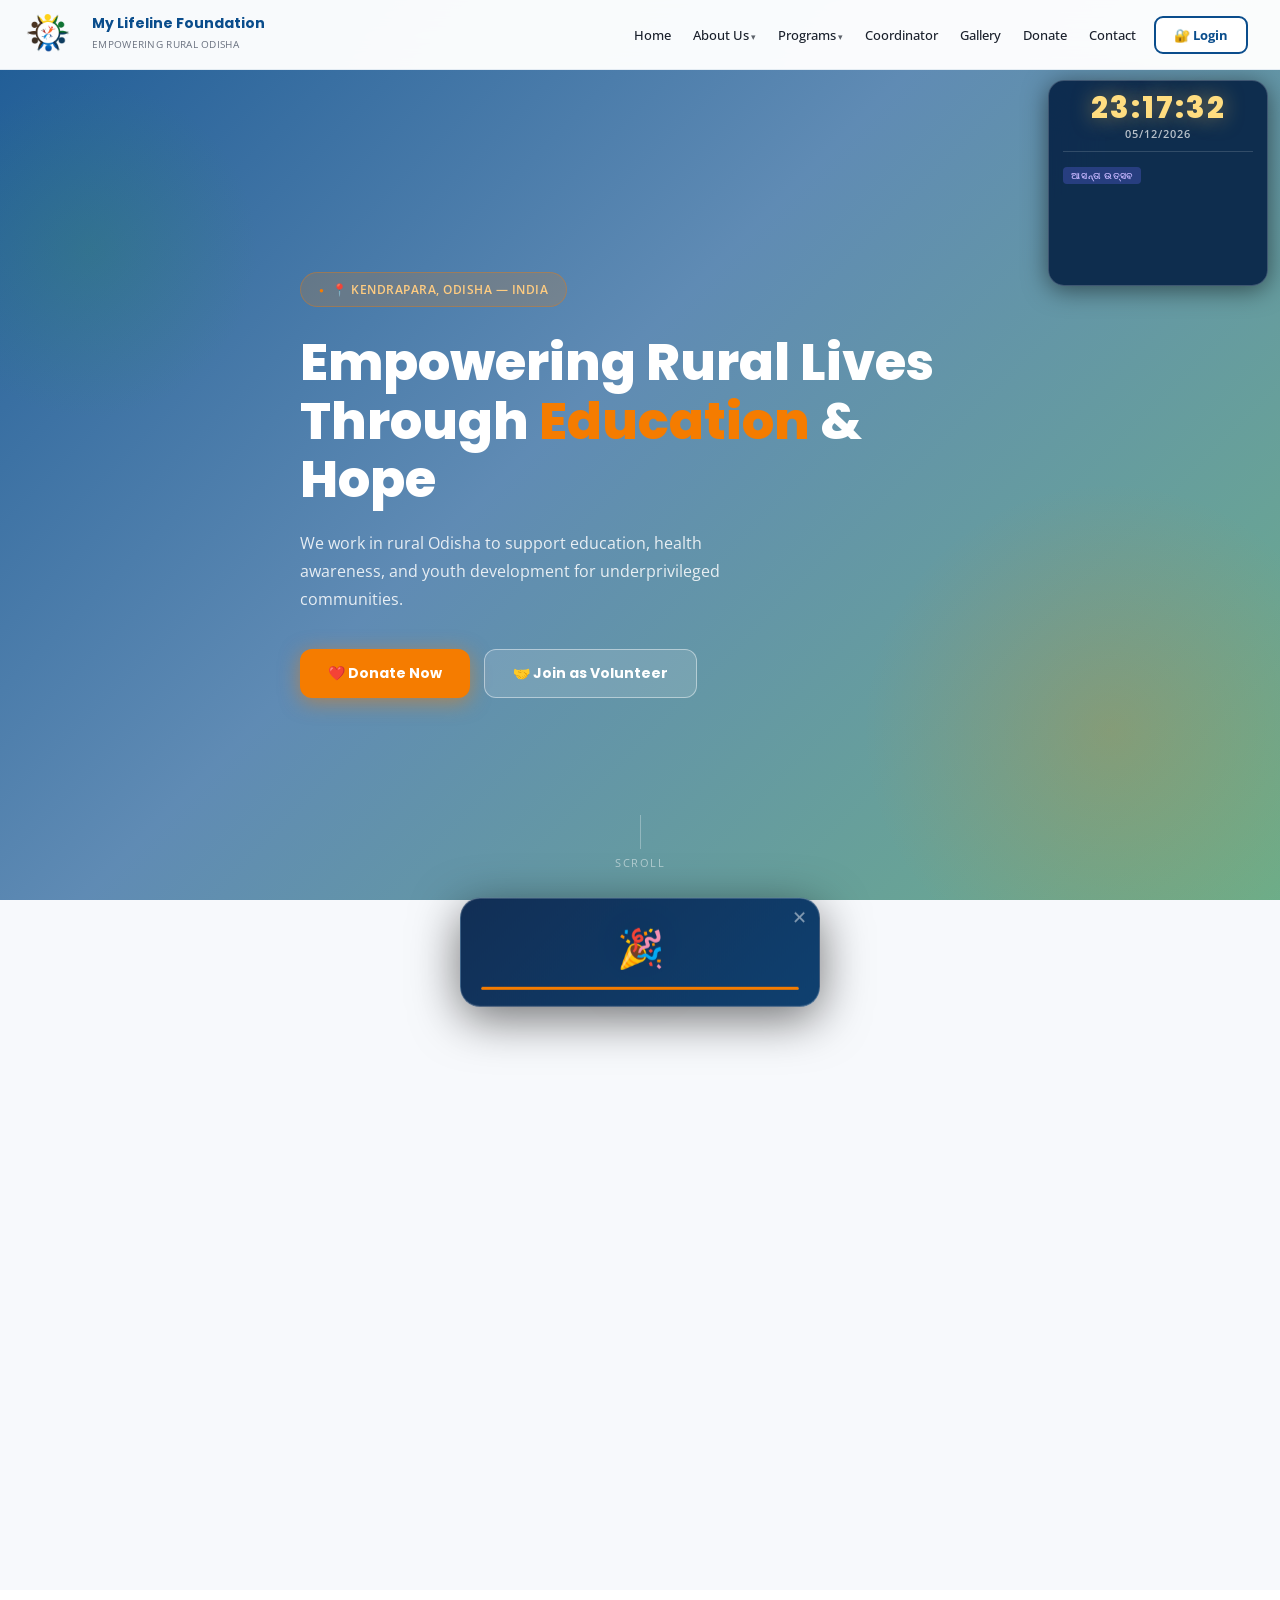
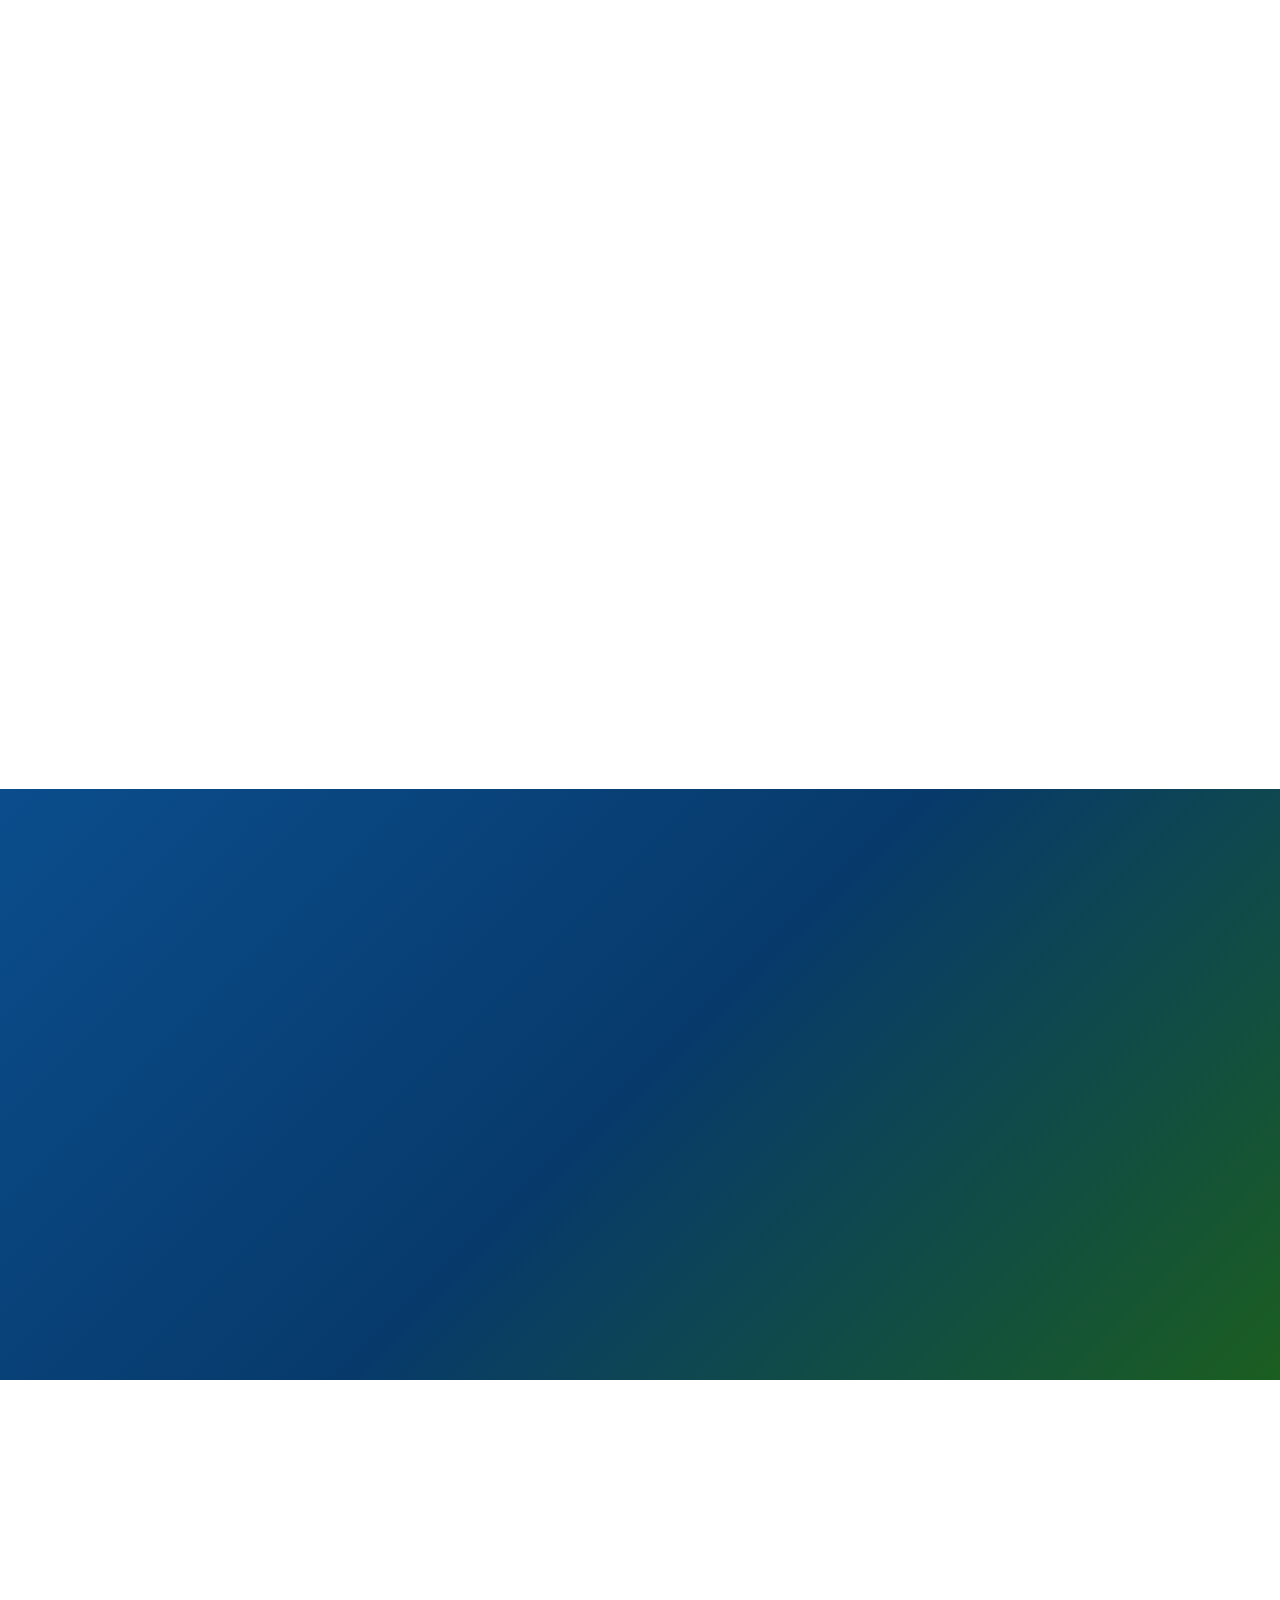
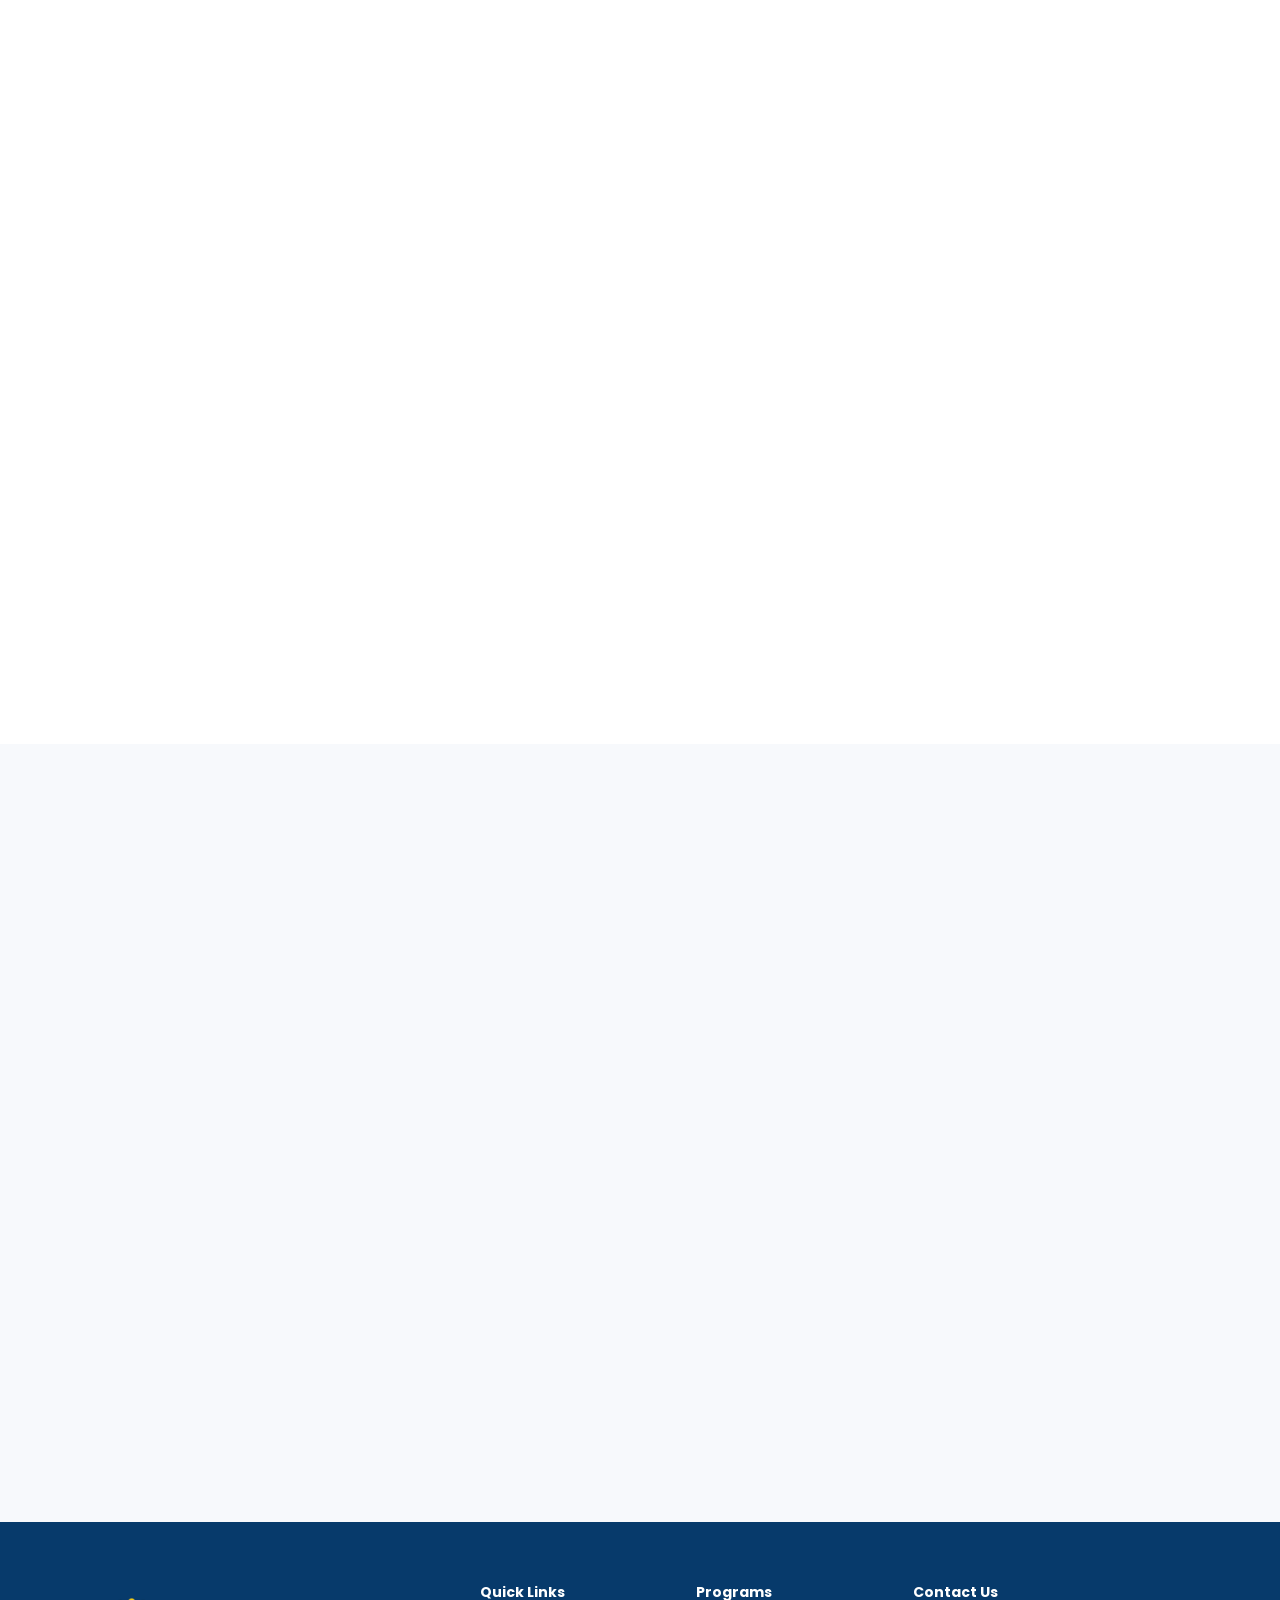
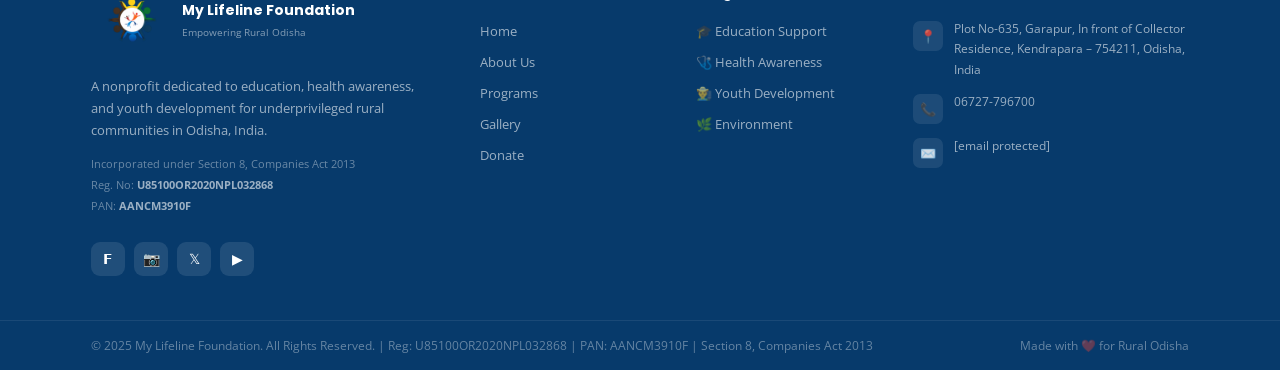
==== commit 826279cb: "Add login button to navigation and update clock display" ====
--- a/index.html
+++ b/index.html
@@ -3,542 +3,540 @@
 <head>
 <meta charset="UTF-8">
 <meta name="viewport" content="width=device-width, initial-scale=1.0">
+<meta http-equiv="Cache-Control" content="no-cache, no-store, must-revalidate">
+<meta http-equiv="Pragma" content="no-cache">
+<meta http-equiv="Expires" content="0">
 <title id="pageTitle">My Lifeline Foundation – Empowering Rural Odisha</title>
-<meta name="description" content="My Lifeline Foundation – Empowering underprivileged communities in rural Odisha through education, health awareness, and youth development.">
+<!-- v1777608265 -->
 <link rel="preconnect" href="https://fonts.googleapis.com">
-<link href="https://fonts.googleapis.com/css2?family=Poppins:wght@400;500;600;700;800;900&family=DM+Sans:wght@300;400;500;600&display=swap" rel="stylesheet">
+<link href="https://fonts.googleapis.com/css2?family=Poppins:wght@400;500;600;700;800;900&family=Open+Sans:wght@300;400;500;600&display=swap" rel="stylesheet">
 <script src="https://cdnjs.cloudflare.com/ajax/libs/qrcodejs/1.0.0/qrcode.min.js"></script>
 <script src="https://cdnjs.cloudflare.com/ajax/libs/jspdf/2.5.1/jspdf.umd.min.js"></script>
 <script src="https://cdnjs.cloudflare.com/ajax/libs/html2canvas/1.4.1/html2canvas.min.js"></script>
 <style>
-/* ══════════════════════════════════════
-   ROOT DESIGN TOKENS
-══════════════════════════════════════ */
 :root{
-  --blue:#0A4D8C; --blue-dk:#073A6B; --blue-lt:#1565C0; --blue-xs:#EFF6FF;
-  --green:#2E8B57; --green-lt:#3AA368; --green-xs:#F0FDF4;
-  --orange:#F57C00; --orange-lt:#FFA726; --orange-xs:#FFF3E0;
-  --white:#FFFFFF; --off:#F7F9FC; --gray:#6B7280; --gray-lt:#E8EDF5;
-  --text:#1A202C; --text-lt:#4A5568;
+  --blue:#0A4D8C;--blue-dk:#073A6B;--blue-lt:#1565C0;
+  --green:#2E8B57;--green-lt:#3AA368;
+  --orange:#F57C00;--orange-lt:#FFF3E0;
+  --white:#FFFFFF;--off:#F7F9FC;--gray:#6B7280;--gray-lt:#E8EDF5;--text:#1A202C;
   --sh-sm:0 2px 14px rgba(10,77,140,.08);
-  --sh-md:0 8px 32px rgba(10,77,140,.14);
+  --sh-md:0 8px 32px rgba(10,77,140,.13);
   --sh-lg:0 20px 60px rgba(10,77,140,.18);
-  --r:20px; --r-sm:12px; --r-xs:8px;
-  --transition:.3s cubic-bezier(.4,0,.2,1);
+  --r:20px;--r-sm:12px;
 }
 *{margin:0;padding:0;box-sizing:border-box;}
+button,a,[onclick]{cursor:pointer;-webkit-tap-highlight-color:rgba(0,0,0,0);touch-action:manipulation;}
 html{scroll-behavior:smooth;}
-body{font-family:'DM Sans',sans-serif;color:var(--text);background:var(--white);overflow-x:hidden;}
-button,a,[onclick]{cursor:pointer;-webkit-tap-highlight-color:transparent;touch-action:manipulation;}
-
-/* ── TYPOGRAPHY ── */
-h1,h2,h3,h4,h5{font-family:'Poppins',sans-serif;}
-.sec-label{display:inline-flex;align-items:center;gap:8px;font-size:11px;font-weight:700;letter-spacing:2.5px;text-transform:uppercase;color:var(--green);margin-bottom:14px;}
-.sec-label::before{content:'';width:20px;height:2.5px;background:currentColor;border-radius:2px;}
-.sec-title{font-size:clamp(24px,3.5vw,44px);font-weight:800;color:var(--blue);line-height:1.15;margin-bottom:14px;}
-.sec-title em{color:var(--orange);font-style:normal;}
-.sec-desc{font-size:16px;line-height:1.85;color:var(--gray);}
-
-/* ── NAVBAR ── */
-.nav{position:fixed;top:0;left:0;right:0;z-index:1000;height:68px;display:flex;align-items:center;padding:0 5%;background:rgba(255,255,255,.96);backdrop-filter:blur(20px);border-bottom:1px solid rgba(10,77,140,.08);transition:box-shadow var(--transition);}
+body{font-family:'Open Sans',sans-serif;color:var(--text);background:var(--white);overflow-x:hidden;}
+
+/* NAV */
+.nav{position:fixed;top:0;left:0;right:0;z-index:1000;display:flex;align-items:center;justify-content:space-between;padding:0 16px 0 12px;height:70px;background:rgba(255,255,255,.97);backdrop-filter:blur(16px);border-bottom:1px solid rgba(10,77,140,.09);transition:box-shadow .3s;}
 .nav.scrolled{box-shadow:var(--sh-md);}
-.nav-logo{display:flex;align-items:center;gap:10px;text-decoration:none;flex-shrink:0;}
-.nav-logo-ico{width:48px;height:48px;border-radius:12px;overflow:hidden;display:flex;align-items:center;justify-content:center;background:var(--blue-xs);}
-.nav-logo-ico img{width:100%;height:100%;object-fit:contain;}
-.nav-logo-text strong{display:block;font-size:13.5px;font-weight:700;color:var(--blue);line-height:1.1;}
-.nav-logo-text span{font-size:10px;color:var(--gray);letter-spacing:.5px;text-transform:uppercase;}
-.nav-links{display:flex;align-items:center;gap:2px;margin:0 auto;padding:0 24px;}
-.nav-links a{text-decoration:none;color:var(--text);font-size:13px;font-weight:500;padding:7px 11px;border-radius:var(--r-xs);transition:all .2s;white-space:nowrap;}
+.logo{display:flex;align-items:center;gap:10px;text-decoration:none;}
+.logo-ico{width:70px;height:70px;border-radius:15px;background:transparent;display:flex;align-items:center;justify-content:center;font-size:20px;flex-shrink:0;overflow:hidden;}
+.logo-ico img{width:100%;height:100%;object-fit:contain;}
+.logo-txt strong{display:block;font-family:'Poppins',sans-serif;font-size:14px;font-weight:700;color:var(--blue);line-height:1.1;}
+.logo-txt span{font-size:10px;color:var(--gray);letter-spacing:.3px;text-transform:uppercase;}
+.nav-links{display:flex;gap:2px;align-items:center;margin-left:auto;flex-shrink:1;overflow:hidden;}
+.nav-links a{text-decoration:none;color:var(--text);font-size:13px;font-weight:500;padding:7px 10px;border-radius:8px;transition:all .2s;cursor:pointer;display:inline-block;white-space:nowrap;}
 .nav-links a:hover{background:var(--gray-lt);color:var(--blue);}
-.nav-dd{position:relative;}
-.nav-dd>a::after{content:'▾';font-size:9px;margin-left:3px;opacity:.6;}
-.nav-dd-menu{display:none;position:absolute;top:calc(100%+6px);left:0;background:var(--white);border:1px solid var(--gray-lt);border-radius:14px;min-width:220px;padding:6px;box-shadow:var(--sh-md);z-index:1100;}
-.nav-dd:hover .nav-dd-menu{display:block;}
-.nav-dd-menu a{display:block;padding:9px 13px;border-radius:8px;font-size:13px;color:var(--text);text-decoration:none;transition:.15s;}
-.nav-dd-menu a:hover{background:var(--gray-lt);color:var(--blue);}
-.nav-actions{display:flex;align-items:center;gap:8px;flex-shrink:0;}
-.btn-nav-login{padding:8px 18px;border-radius:10px;border:1.5px solid var(--blue);background:transparent;color:var(--blue);font-size:13px;font-weight:700;white-space:nowrap;font-family:'Poppins',sans-serif;}
-.btn-nav-login:hover{background:var(--blue);color:var(--white);}
-.btn-nav-donate{padding:8px 18px;border-radius:10px;border:none;background:var(--orange);color:var(--white);font-size:13px;font-weight:700;white-space:nowrap;font-family:'Poppins',sans-serif;}
-.btn-nav-donate:hover{background:#d96d00;}
-.btn-nav-profile{padding:8px 18px;border-radius:10px;border:none;background:var(--blue);color:var(--white);font-size:13px;font-weight:600;white-space:nowrap;font-family:'Poppins',sans-serif;}
-.hamburger{display:none;flex-direction:column;gap:5px;cursor:pointer;padding:6px;margin-left:8px;}
-.hamburger span{width:22px;height:2px;background:var(--blue);border-radius:2px;transition:.3s;}
-.mob-menu{display:none;position:fixed;top:68px;left:0;right:0;z-index:999;background:var(--white);border-bottom:1px solid var(--gray-lt);padding:14px 5%;flex-direction:column;gap:3px;box-shadow:var(--sh-lg);max-height:80vh;overflow-y:auto;}
+.nav-btn-login{border:2px solid var(--blue)!important;color:var(--blue)!important;border-radius:9px!important;padding:8px 18px!important;font-size:13px!important;white-space:nowrap!important;font-weight:700!important;background:white!important;cursor:pointer!important;display:inline-flex!important;align-items:center!important;gap:4px!important;}
+.nav-btn-login:hover{background:var(--blue)!important;color:var(--white)!important;}
+.nav-btn-volunteer{background:var(--green)!important;color:var(--white)!important;border-radius:9px!important;font-weight:600!important;padding:7px 14px!important;font-size:12.5px!important;white-space:nowrap!important;}
+.nav-btn-volunteer:hover{background:var(--green-lt)!important;}
+.nav-btn-donate{background:var(--orange)!important;color:var(--white)!important;border-radius:9px!important;font-weight:700!important;padding:7px 14px!important;font-size:12.5px!important;white-space:nowrap!important;}
+.nav-btn-donate:hover{background:#d96d00!important;}
+.nav-btn-profile{background:var(--blue)!important;color:var(--white)!important;border-radius:9px!important;font-weight:600!important;padding:7px 14px!important;font-size:12.5px!important;white-space:nowrap!important;}
+.hamburger{display:none;flex-direction:column;gap:5px;cursor:pointer;padding:6px;z-index:1002;position:relative;}
+.hamburger span{width:24px;height:2px;background:var(--blue);border-radius:2px;}
+.mob-menu{display:none;position:fixed;top:70px;left:0;right:0;z-index:1001;background:var(--white);border-bottom:1px solid var(--gray-lt);padding:16px 4% 20px;flex-direction:column;gap:4px;box-shadow:0 8px 24px rgba(10,77,140,.15);max-height:80vh;overflow-y:auto;}
 .mob-menu.open{display:flex;}
-.mob-menu a{display:block;padding:12px 14px;border-radius:10px;font-size:15px;font-weight:500;text-decoration:none;color:var(--text);}
+.mob-menu a{text-decoration:none;color:var(--text);font-weight:500;padding:12px 16px;border-radius:10px;font-size:15px;cursor:pointer;display:block;-webkit-tap-highlight-color:rgba(10,77,140,.1);touch-action:manipulation;user-select:none;}
+.mob-menu a:hover,.mob-menu a:active{background:var(--off);}
 .mob-menu a:hover{background:var(--gray-lt);}
 
-/* ── CLOCK WIDGET ── */
-#hero-clock-slot{position:fixed;top:80px;right:18px;z-index:990;}
-.clock-widget{width:220px;background:rgba(6,34,68,.92);backdrop-filter:blur(22px);border:1px solid rgba(255,255,255,.2);border-radius:16px;padding:13px 15px;box-shadow:0 8px 30px rgba(0,0,0,.4);color:#fff;}
-.cw-time{font-size:28px;font-weight:800;font-family:'Poppins',sans-serif;color:#FFDD80;text-align:center;letter-spacing:2px;line-height:1;}
-.cw-date{font-size:11px;text-align:center;color:rgba(255,255,255,.65);margin-top:3px;letter-spacing:.8px;}
-.cw-odia{font-size:9.5px;text-align:center;color:rgba(255,200,100,.75);margin-top:2px;}
-.cw-div{height:1px;background:rgba(255,255,255,.12);margin:9px 0;}
-.cw-label{font-size:8.5px;font-weight:700;letter-spacing:.8px;text-transform:uppercase;padding:2px 8px;border-radius:4px;display:inline-block;margin-bottom:3px;}
-.cw-label-event{background:rgba(245,124,0,.3);color:#FFCC80;}
-.cw-label-upcoming{background:rgba(99,102,241,.3);color:#C4B5FD;}
-.cw-notice-box{height:68px;overflow:hidden;}
-.cw-scroll{display:flex;flex-direction:column;transition:transform .5s cubic-bezier(.4,0,.2,1);}
-.cw-item{min-height:68px;padding:4px 0;display:flex;flex-direction:column;justify-content:center;}
-.cw-item-tag{font-size:8.5px;font-weight:700;letter-spacing:.7px;text-transform:uppercase;padding:2px 7px;border-radius:3px;margin-bottom:3px;display:inline-block;}
-.tag-festival,.tag-event{background:rgba(245,124,0,.28);color:#FFCC80;}
-.tag-program{background:rgba(46,139,87,.3);color:#86EFAC;}
-.tag-birthday{background:rgba(219,39,119,.28);color:#F9A8D4;}
-.tag-welcome{background:rgba(99,102,241,.28);color:#C4B5FD;}
-.cw-item-text{font-size:11px;line-height:1.45;color:rgba(255,255,255,.88);}
-.cw-dots{display:flex;gap:4px;justify-content:center;margin-top:7px;}
-.cw-dot{width:5px;height:5px;border-radius:50%;background:rgba(255,255,255,.22);transition:.3s;cursor:pointer;}
-.cw-dot.active{background:var(--orange);width:12px;border-radius:3px;}
-#navClockSlot{display:flex;align-items:center;}
-#navClockSlot .clock-widget{width:175px;padding:7px 11px;border-radius:12px;background:rgba(6,50,100,.9);border:1.5px solid rgba(10,77,140,.4);box-shadow:0 2px 10px rgba(10,77,140,.2);}
-#navClockSlot .cw-time{font-size:20px;}
-#navClockSlot .cw-date{font-size:9.5px;}
-#navClockSlot .cw-notice-box{max-height:24px;}
-#navClockSlot .cw-div{margin:5px 0;}
-#navClockSlot .cw-dots{margin-top:2px;}
-
-/* ── HERO ── */
-.hero{min-height:100vh;display:flex;align-items:center;position:relative;overflow:hidden;padding-top:68px;}
-.hero-bg-layer{position:absolute;inset:0;background:linear-gradient(135deg,rgba(10,77,140,.94) 0%,rgba(10,77,140,.68) 45%,rgba(46,139,87,.72) 100%);transition:background .5s;}
-.hero-blob1{position:absolute;bottom:-100px;right:-100px;width:520px;height:520px;background:radial-gradient(circle,rgba(245,124,0,.18) 0%,transparent 70%);border-radius:50%;pointer-events:none;}
-.hero-blob2{position:absolute;top:60px;left:-80px;width:380px;height:380px;background:radial-gradient(circle,rgba(46,139,87,.2) 0%,transparent 70%);border-radius:50%;pointer-events:none;}
-.hero-inner{position:relative;z-index:2;max-width:960px;margin:0 auto;padding:60px 5%;color:#fff;}
-.hero-badge{display:inline-flex;align-items:center;gap:7px;background:rgba(245,124,0,.16);border:1px solid rgba(245,124,0,.32);padding:8px 18px;border-radius:50px;font-size:12px;font-weight:600;color:#FFCC80;margin-bottom:28px;letter-spacing:.5px;text-transform:uppercase;text-decoration:none;animation:fadeUp .8s ease both;}
-.hero-badge::before{content:'●';color:var(--orange);font-size:7px;animation:pulse 2.2s infinite;}
-@keyframes pulse{0%,100%{opacity:1}50%{opacity:.25}}
-.hero-h1{font-size:clamp(30px,4.5vw,58px);font-weight:800;line-height:1.12;margin-bottom:22px;animation:fadeUp .8s .1s ease both;}
-.hero-h1 em{color:var(--orange);font-style:normal;}
-.hero-p{font-size:clamp(14px,1.7vw,17px);line-height:1.8;color:rgba(255,255,255,.82);max-width:500px;margin-bottom:38px;animation:fadeUp .8s .2s ease both;}
+/* HERO */
+.hero{min-height:100vh;display:flex;align-items:center;position:relative;overflow:hidden;padding-top:70px;}
+.hero-bg{position:absolute;inset:0;background:linear-gradient(135deg,rgba(10,77,140,.92) 0%,rgba(10,77,140,.65) 45%,rgba(46,139,87,.70) 100%),center/cover no-repeat;transition:background .5s;}
+.hero-g1{position:absolute;bottom:-80px;right:-80px;width:500px;height:500px;background:radial-gradient(circle,rgba(245,124,0,.2) 0%,transparent 70%);border-radius:50%;pointer-events:none;}
+.hero-g2{position:absolute;top:80px;left:-80px;width:340px;height:340px;background:radial-gradient(circle,rgba(46,139,87,.22) 0%,transparent 70%);border-radius:50%;pointer-events:none;}
+.hero-wrap{position:relative;z-index:2;max-width:900px;margin:0 auto;padding:0 4%;display:grid;grid-template-columns:1fr;gap:50px;align-items:center;}
+.hero-txt{color:var(--white);max-width:680px;}
+.hero-badge{display:inline-flex;align-items:center;gap:8px;background:rgba(245,124,0,.18);border:1px solid rgba(245,124,0,.35);padding:8px 18px;border-radius:50px;font-size:12px;font-weight:600;color:#FFCC80;margin-bottom:26px;letter-spacing:.5px;text-transform:uppercase;animation:fadeUp .8s ease both;text-decoration:none;}
+.hero-badge::before{content:'●';color:var(--orange);font-size:8px;animation:pulse 2s infinite;}
+@keyframes pulse{0%,100%{opacity:1}50%{opacity:.3}}
+.hero-txt h1{font-family:'Poppins',sans-serif;font-size:clamp(28px,4vw,54px);font-weight:800;line-height:1.15;margin-bottom:20px;animation:fadeUp .8s .1s ease both;}
+.hero-txt h1 em{color:var(--orange);font-style:normal;}
+.hero-txt p{font-size:clamp(14px,1.6vw,16px);line-height:1.75;color:rgba(255,255,255,.85);max-width:480px;margin-bottom:36px;animation:fadeUp .8s .2s ease both;}
 .hero-btns{display:flex;gap:14px;flex-wrap:wrap;animation:fadeUp .8s .3s ease both;}
-.btn-primary{background:var(--orange);color:#fff;padding:14px 30px;border-radius:12px;font-size:14px;font-weight:700;text-decoration:none;display:inline-flex;align-items:center;gap:7px;border:none;box-shadow:0 5px 22px rgba(245,124,0,.48);font-family:'Poppins',sans-serif;transition:all .3s;}
-.btn-primary:hover{background:#d96d00;transform:translateY(-3px);box-shadow:0 8px 28px rgba(245,124,0,.55);}
-.btn-outline-white{background:rgba(255,255,255,.12);color:#fff;padding:14px 30px;border-radius:12px;border:1.5px solid rgba(255,255,255,.4);font-size:14px;font-weight:700;text-decoration:none;display:inline-flex;align-items:center;gap:7px;backdrop-filter:blur(8px);font-family:'Poppins',sans-serif;transition:all .3s;}
-.btn-outline-white:hover{background:rgba(255,255,255,.22);transform:translateY(-3px);}
-.scroll-hint{position:absolute;bottom:28px;left:50%;transform:translateX(-50%);z-index:2;display:flex;flex-direction:column;align-items:center;gap:5px;color:rgba(255,255,255,.45);font-size:10px;letter-spacing:2px;text-transform:uppercase;animation:bob 2s infinite;}
-.scroll-line{width:1px;height:32px;background:rgba(255,255,255,.28);}
+.btn-org{background:var(--orange);color:var(--white);padding:13px 28px;border-radius:12px;font-size:14px;font-weight:700;text-decoration:none;display:inline-flex;align-items:center;gap:7px;transition:all .3s;box-shadow:0 4px 20px rgba(245,124,0,.5);font-family:'Poppins',sans-serif;cursor:pointer;border:none;}
+.btn-org:hover{background:#d96d00;transform:translateY(-3px);}
+.btn-wh{background:rgba(255,255,255,.13);color:var(--white);padding:13px 28px;border-radius:12px;border:1.5px solid rgba(255,255,255,.45);font-size:14px;font-weight:700;text-decoration:none;display:inline-flex;align-items:center;gap:7px;transition:all .3s;backdrop-filter:blur(8px);font-family:'Poppins',sans-serif;cursor:pointer;}
+.btn-wh:hover{background:rgba(255,255,255,.22);transform:translateY(-3px);}
+.hero-card{background:rgba(255,255,255,.1);backdrop-filter:blur(20px);border:1px solid rgba(255,255,255,.2);border-radius:24px;padding:28px;color:var(--white);animation:fadeUp .8s .4s ease both;}
+.hero-stats{display:grid;grid-template-columns:1fr 1fr;gap:14px;}
+.h-stat{text-align:center;padding:18px 10px;background:rgba(255,255,255,.09);border-radius:13px;}
+.h-stat-n{font-family:'Poppins',sans-serif;font-size:32px;font-weight:800;color:var(--orange);line-height:1;}
+.h-stat-l{font-size:11px;color:rgba(255,255,255,.7);margin-top:5px;text-transform:uppercase;letter-spacing:.4px;line-height:1.3;}
+.hero-q{margin-top:18px;padding:16px;background:rgba(46,139,87,.2);border-radius:13px;border-left:3px solid #3AA368;}
+.hero-q p{font-size:13px;line-height:1.65;color:rgba(255,255,255,.85);font-style:italic;}
+.hero-q cite{display:block;margin-top:8px;font-size:12px;color:var(--orange);font-weight:700;font-style:normal;}
+.scroll-hint{position:absolute;bottom:30px;left:50%;transform:translateX(-50%);z-index:2;display:flex;flex-direction:column;align-items:center;gap:6px;color:rgba(255,255,255,.5);font-size:11px;letter-spacing:1.5px;text-transform:uppercase;animation:bob 2s infinite;}
+.scroll-line{width:1px;height:34px;background:rgba(255,255,255,.3);}
 @keyframes bob{0%,100%{transform:translateX(-50%) translateY(0)}50%{transform:translateX(-50%) translateY(8px)}}
 @keyframes fadeUp{from{opacity:0;transform:translateY(28px)}to{opacity:1;transform:translateY(0)}}
 
-/* ── SECTIONS ── */
-.sec{padding:90px 5%;max-width:1200px;margin:0 auto;}
-.sec-full{padding:90px 5%;}
+/* CLOCK */
+.clock-widget{width:220px;background:rgba(7,36,71,0.92);backdrop-filter:blur(24px);-webkit-backdrop-filter:blur(24px);border:1px solid rgba(255,255,255,0.2);border-radius:16px;padding:12px 14px;box-shadow:0 4px 24px rgba(0,0,0,0.5);color:var(--white);}
+#hero-clock-slot{position:fixed;top:80px;right:12px;z-index:950;}
+#navClockSlot{display:flex;align-items:center;padding:0 10px 0 6px;flex-shrink:0;}
+#navClockSlot .clock-widget{width:190px;padding:8px 12px;background:rgba(7,58,107,0.92);border:1.5px solid rgba(10,77,140,.4);border-radius:14px;box-shadow:0 2px 12px rgba(10,77,140,.25);}
+#navClockSlot .cw-time{font-size:22px;letter-spacing:1px;}
+#navClockSlot .cw-date{font-size:10px;}
+#navClockSlot .cw-odia-month{font-size:9px;}
+#navClockSlot .cw-notice-box{max-height:28px;}
+#navClockSlot .cw-label-upcoming,#navClockSlot .cw-label-today{font-size:9px;padding:1px 7px;}
+#navClockSlot .cw-dots{margin-top:3px;}
+.cw-time{font-family:'Poppins',sans-serif;font-size:30px;font-weight:800;letter-spacing:2px;color:#FFDD80;text-align:center;line-height:1;text-shadow:0 0 20px rgba(255,200,80,.5);}
+.cw-date{font-size:11px;text-align:center;color:rgba(255,255,255,.7);margin-top:3px;letter-spacing:1px;font-weight:600;}
+.cw-odia-month{font-size:10px;text-align:center;color:rgba(255,200,100,.75);margin-top:2px;letter-spacing:.5px;}
+.cw-divider{height:1px;background:rgba(255,255,255,.15);margin:10px 0;}
+.cw-notice-label{font-size:9px;font-weight:700;letter-spacing:.8px;text-transform:uppercase;padding:2px 8px;border-radius:4px;margin-bottom:3px;display:inline-block;}
+.cw-label-today{background:rgba(245,124,0,.3);color:#FFCC80;}
+.cw-label-upcoming{background:rgba(99,102,241,.3);color:#C4B5FD;}
+.cw-notice-box{height:72px;overflow:hidden;position:relative;}
+.cw-notice-scroll{display:flex;flex-direction:column;transition:transform .5s cubic-bezier(.4,0,.2,1);}
+.cw-notice-item{min-height:72px;padding:6px 2px;display:flex;flex-direction:column;justify-content:center;}
+.cw-notice-tag{display:inline-block;font-size:9px;font-weight:700;letter-spacing:.8px;text-transform:uppercase;padding:2px 7px;border-radius:4px;margin-bottom:4px;}
+.tag-event,.tag-festival{background:rgba(245,124,0,.3);color:#FFCC80;}
+.tag-program{background:rgba(46,139,87,.35);color:#86EFAC;}
+.tag-birthday{background:rgba(219,39,119,.3);color:#F9A8D4;}
+.tag-welcome{background:rgba(99,102,241,.3);color:#C4B5FD;}
+.tag-rating{background:rgba(234,179,8,.3);color:#FDE68A;}
+.cw-notice-text{font-size:11.5px;line-height:1.45;color:rgba(255,255,255,.9);}
+.cw-dots{display:flex;gap:5px;justify-content:center;margin-top:8px;}
+.cw-dot{width:5px;height:5px;border-radius:50%;background:rgba(255,255,255,.25);transition:all .3s;cursor:pointer;}
+.cw-dot.active{background:var(--orange);width:14px;border-radius:3px;}
+.cw-today-banner{overflow:hidden;max-height:0;transition:max-height .4s ease;background:rgba(245,124,0,.12);border-radius:8px;margin-top:6px;}
+.cw-today-banner.show{max-height:70px;padding:6px 8px;}
+.cw-tb-row{display:flex;align-items:flex-start;gap:6px;}
+.cw-tb-wish{font-size:9.5px;color:rgba(255,255,255,.82);line-height:1.45;}
+.clock-moving{opacity:0;transition:opacity .25s;}
+
+/* MODALS */
+.modal-overlay,.modal-ov{position:fixed;inset:0;z-index:2000;background:rgba(7,58,107,0.75);backdrop-filter:blur(6px);display:none;align-items:center;justify-content:center;padding:16px;}
+.modal-overlay.open,.modal-ov.open{display:flex;}
+.modal-box{background:var(--white);border-radius:24px;width:100%;max-width:600px;max-height:90vh;overflow-y:auto;box-shadow:var(--sh-lg);animation:modalIn .3s cubic-bezier(.34,1.56,.64,1) both;}
+.modal-box.wide{max-width:760px;}
+@keyframes modalIn{from{opacity:0;transform:scale(.92) translateY(20px)}to{opacity:1;transform:scale(1) translateY(0)}}
+.modal-hd{padding:24px 28px 18px;border-bottom:1px solid var(--gray-lt);display:flex;align-items:center;justify-content:space-between;position:sticky;top:0;background:var(--white);z-index:1;border-radius:24px 24px 0 0;}
+.modal-hd h2{font-family:'Poppins',sans-serif;font-size:20px;font-weight:700;color:var(--blue);}
+.modal-hd span{font-size:12px;color:var(--gray);}
+.modal-close{width:32px;height:32px;border-radius:8px;border:none;background:var(--gray-lt);cursor:pointer;font-size:16px;display:flex;align-items:center;justify-content:center;color:var(--gray);}
+.modal-close:hover{background:#fee2e2;color:#dc2626;}
+.modal-body{padding:24px 28px 28px;}
+.form-row{display:grid;grid-template-columns:1fr 1fr;gap:14px;margin-bottom:14px;}
+.form-row.single{grid-template-columns:1fr;}
+.form-row.three{grid-template-columns:1fr 1fr 1fr;}
+.field{display:flex;flex-direction:column;gap:5px;}
+.field label{font-size:12px;font-weight:600;color:var(--blue);text-transform:uppercase;letter-spacing:.5px;}
+.field input,.field select,.field textarea{padding:10px 13px;border:1.5px solid var(--gray-lt);border-radius:10px;font-size:14px;font-family:'Open Sans',sans-serif;color:var(--text);transition:border-color .2s;outline:none;background:var(--white);}
+.field input:focus,.field select:focus{border-color:var(--blue);box-shadow:0 0 0 3px rgba(10,77,140,.08);}
+.field-note{font-size:11px;color:var(--gray);margin-top:2px;}
+.form-section-title{font-family:'Poppins',sans-serif;font-size:13px;font-weight:700;color:var(--blue);text-transform:uppercase;letter-spacing:1px;padding:10px 0 8px;border-top:1px solid var(--gray-lt);margin-top:6px;display:flex;align-items:center;gap:6px;}
+.tc-box{background:var(--off);border:1px solid var(--gray-lt);border-radius:12px;padding:14px;margin:16px 0;font-size:12.5px;color:var(--gray);line-height:1.7;}
+.tc-box p{margin-bottom:6px;display:flex;gap:6px;align-items:flex-start;}
+.tc-box p::before{content:'•';color:var(--orange);font-weight:700;flex-shrink:0;}
+.tc-check{display:flex;align-items:flex-start;gap:10px;margin-bottom:18px;cursor:pointer;}
+.tc-check input[type=checkbox]{width:17px;height:17px;margin-top:2px;accent-color:var(--green);flex-shrink:0;}
+.tc-check span{font-size:13px;color:var(--text);font-weight:500;line-height:1.5;}
+.btn-submit{width:100%;padding:14px;border-radius:12px;border:none;background:var(--green);color:var(--white);font-family:'Poppins',sans-serif;font-size:15px;font-weight:700;cursor:pointer;transition:all .3s;box-shadow:0 4px 16px rgba(46,139,87,.35);}
+.btn-submit:hover:not(:disabled){background:var(--green-lt);transform:translateY(-2px);}
+.btn-submit:disabled{background:#9CA3AF;cursor:not-allowed;}
+.btn-blue-full{width:100%;padding:13px;border-radius:12px;border:none;background:var(--blue);color:var(--white);font-family:'Poppins',sans-serif;font-size:14px;font-weight:700;cursor:pointer;transition:all .3s;}
+.btn-blue-full:hover{background:var(--blue-lt);}
+
+/* SUCCESS */
+.success-overlay{position:fixed;inset:0;z-index:3000;background:linear-gradient(135deg,var(--blue-dk) 0%,#0d4f30 100%);display:none;align-items:center;justify-content:center;flex-direction:column;text-align:center;padding:24px;}
+.success-overlay.open{display:flex;}
+.success-circle{width:110px;height:110px;border-radius:50%;background:rgba(46,139,87,.2);border:3px solid var(--green);display:flex;align-items:center;justify-content:center;font-size:50px;margin-bottom:28px;animation:popIn .6s cubic-bezier(.34,1.56,.64,1) both;}
+@keyframes popIn{from{transform:scale(0)}to{transform:scale(1)}}
+.success-overlay h1{font-family:'Poppins',sans-serif;font-size:clamp(20px,3vw,30px);font-weight:800;color:var(--white);margin-bottom:12px;max-width:560px;}
+.success-overlay p{font-size:15px;color:rgba(255,255,255,.8);max-width:460px;line-height:1.7;margin-bottom:30px;}
+.success-id-badge{background:rgba(255,255,255,.1);border:1px solid rgba(255,255,255,.25);border-radius:14px;padding:16px 32px;margin-bottom:28px;font-family:'Poppins',sans-serif;font-size:22px;font-weight:800;color:#FFDD80;letter-spacing:2px;}
+.btn-goto-profile{background:var(--orange);color:var(--white);padding:15px 36px;border-radius:14px;border:none;font-family:'Poppins',sans-serif;font-size:16px;font-weight:700;cursor:pointer;}
+.btn-goto-profile:hover{background:#d96d00;transform:translateY(-3px);}
+
+/* PROFILE */
+.profile-overlay{position:fixed;inset:0;z-index:2500;background:linear-gradient(135deg,#EFF6FF 0%,#F0FDF4 100%);display:none;overflow-y:auto;}
+.profile-overlay.open{display:block;}
+.profile-header-bar{background:var(--blue);padding:14px 4%;display:flex;align-items:center;justify-content:space-between;}
+.profile-header-bar .logo-w{display:flex;align-items:center;gap:10px;color:var(--white);}
+.profile-header-bar .logo-w span{font-family:'Poppins',sans-serif;font-size:16px;font-weight:700;}
+.profile-header-btns{display:flex;gap:10px;}
+.btn-sm{padding:8px 18px;border-radius:9px;font-size:13px;font-weight:600;cursor:pointer;font-family:'Poppins',sans-serif;border:none;}
+.btn-sm-outline{background:rgba(255,255,255,.1);color:var(--white);border:1px solid rgba(255,255,255,.3);}
+.btn-sm-danger{background:#ef4444;color:var(--white);}
+.btn-sm-save{background:var(--green);color:var(--white);}
+.profile-container{max-width:960px;margin:0 auto;padding:30px 4% 60px;}
+.profile-grid{display:grid;grid-template-columns:300px 1fr;gap:24px;align-items:start;}
+.profile-card-left{background:var(--white);border-radius:var(--r);box-shadow:var(--sh-sm);padding:28px;text-align:center;border:1px solid var(--gray-lt);}
+.profile-photo-wrap{position:relative;width:120px;height:120px;margin:0 auto 16px;}
+.profile-photo{width:120px;height:120px;border-radius:50%;object-fit:cover;border:4px solid var(--blue);}
+.profile-photo-default{width:120px;height:120px;border-radius:50%;background:linear-gradient(135deg,var(--blue),var(--green));display:flex;align-items:center;justify-content:center;font-size:44px;border:4px solid var(--blue);color:var(--white);}
+.photo-upload-btn{position:absolute;bottom:2px;right:2px;width:32px;height:32px;border-radius:50%;background:var(--orange);border:2px solid var(--white);display:flex;align-items:center;justify-content:center;cursor:pointer;font-size:14px;}
+.profile-name{font-family:'Poppins',sans-serif;font-size:18px;font-weight:700;color:var(--blue);margin-bottom:4px;}
+.profile-id-tag{display:inline-block;background:var(--blue);color:var(--white);padding:5px 14px;border-radius:20px;font-size:12px;font-weight:700;letter-spacing:1px;font-family:'Poppins',sans-serif;margin-bottom:12px;}
+.profile-status{display:inline-flex;align-items:center;gap:5px;background:#DCFCE7;color:var(--green);padding:5px 12px;border-radius:20px;font-size:12px;font-weight:600;margin-bottom:18px;}
+.profile-status::before{content:'●';font-size:8px;}
+.qr-wrapper{background:var(--off);border:1px solid var(--gray-lt);border-radius:12px;padding:14px;margin-bottom:16px;}
+.qr-wrapper p{font-size:11px;color:var(--gray);margin-top:8px;text-align:center;}
+.btn-download-id{width:100%;padding:11px;border-radius:10px;border:none;background:linear-gradient(135deg,var(--blue),var(--blue-lt));color:var(--white);font-family:'Poppins',sans-serif;font-size:13px;font-weight:700;cursor:pointer;display:flex;align-items:center;justify-content:center;gap:6px;}
+.profile-card-right{background:var(--white);border-radius:var(--r);box-shadow:var(--sh-sm);padding:28px;border:1px solid var(--gray-lt);}
+.profile-section-title{font-family:'Poppins',sans-serif;font-size:13px;font-weight:700;color:var(--blue);text-transform:uppercase;letter-spacing:1px;border-bottom:2px solid var(--gray-lt);padding-bottom:10px;margin:20px 0 16px;display:flex;align-items:center;gap:7px;}
+.profile-section-title:first-child{margin-top:0;}
+.profile-field-row{display:grid;grid-template-columns:1fr 1fr;gap:14px;margin-bottom:14px;}
+.profile-field-row.single{grid-template-columns:1fr;}
+.pfield{display:flex;flex-direction:column;gap:4px;}
+.pfield label{font-size:11.5px;font-weight:600;color:var(--gray);text-transform:uppercase;letter-spacing:.5px;}
+.pfield input,.pfield select{padding:10px 13px;border:1.5px solid var(--gray-lt);border-radius:10px;font-size:14px;font-family:'Open Sans',sans-serif;color:var(--text);outline:none;background:var(--white);}
+.pfield input:focus{border-color:var(--blue);}
+.pfield input[readonly]{background:var(--off);color:var(--gray);cursor:not-allowed;}
+.pfield .locked-tag{font-size:11px;color:var(--gray);margin-top:3px;}
+
+/* CONTENT SECTIONS */
+.sec{padding:80px 4%;max-width:1200px;margin:0 auto;}
 .bg-off{background:var(--off);}
-.reveal{opacity:0;transform:translateY(30px);transition:opacity .7s ease,transform .7s ease;}
-.reveal.visible{opacity:1;transform:translateY(0);}
-.d1{transition-delay:.1s}.d2{transition-delay:.2s}.d3{transition-delay:.3s}
-
-/* ── ABOUT ── */
-.about-grid{display:grid;grid-template-columns:1fr 1fr;gap:60px;align-items:center;}
+.lbl{display:inline-flex;align-items:center;gap:8px;font-size:11px;font-weight:700;letter-spacing:2px;text-transform:uppercase;color:var(--green);margin-bottom:12px;font-family:'Poppins',sans-serif;}
+.lbl::before{content:'';width:18px;height:2.5px;background:var(--green);border-radius:2px;}
+.sec-title{font-family:'Poppins',sans-serif;font-size:clamp(24px,3.5vw,42px);font-weight:800;color:var(--blue);line-height:1.2;margin-bottom:12px;}
+.sec-title em{color:var(--orange);font-style:normal;}
+.sec-desc{font-size:16px;line-height:1.8;color:var(--gray);}
+.about-grid{display:grid;grid-template-columns:1fr 1fr;gap:56px;align-items:center;}
 .img-wrap{position:relative;}
-.img-main{width:100%;height:440px;object-fit:cover;border-radius:var(--r);box-shadow:var(--sh-lg);display:block;background:var(--gray-lt);}
-.img-float{position:absolute;bottom:-28px;right:-28px;width:200px;height:150px;object-fit:cover;border-radius:var(--r-sm);border:4px solid var(--white);box-shadow:var(--sh-md);background:var(--gray-lt);}
-.img-badge-pill{position:absolute;top:24px;left:-18px;background:var(--blue);color:#fff;padding:15px 18px;border-radius:var(--r-sm);box-shadow:var(--sh-md);}
-.img-badge-pill strong{display:block;font-size:26px;color:var(--orange);font-family:'Poppins',sans-serif;}
-.img-badge-pill span{font-size:10px;color:rgba(255,255,255,.65);}
-.mv-grid{display:grid;grid-template-columns:1fr 1fr;gap:12px;margin-top:26px;}
-.mv-card{padding:20px;border-radius:var(--r-sm);border:1px solid;transition:all .3s;}
+.img-main{width:100%;height:420px;object-fit:cover;border-radius:var(--r);box-shadow:var(--sh-lg);background:var(--gray-lt);}
+.img-float{position:absolute;bottom:-24px;right:-24px;width:190px;height:140px;object-fit:cover;border-radius:var(--r-sm);border:4px solid var(--white);box-shadow:var(--sh-md);}
+.img-badge{position:absolute;top:22px;left:-16px;background:var(--blue);color:var(--white);padding:14px 16px;border-radius:var(--r-sm);box-shadow:var(--sh-md);}
+.img-badge strong{display:block;font-family:'Poppins',sans-serif;font-size:24px;color:var(--orange);}
+.img-badge span{font-size:10px;color:rgba(255,255,255,.7);}
+.mv-grid{display:grid;grid-template-columns:1fr 1fr;gap:12px;margin-top:24px;}
+.mv-card{padding:20px;border-radius:var(--r-sm);border:1px solid var(--gray-lt);transition:all .3s;}
 .mv-card:hover{transform:translateY(-3px);box-shadow:var(--sh-sm);}
-.mv-blue{background:#EFF6FF;border-color:#BFDBFE;}
-.mv-green{background:#F0FDF4;border-color:#BBF7D0;}
-.mv-card h4{font-size:14px;font-weight:700;margin-bottom:7px;}
-.mv-blue h4{color:var(--blue);}
-.mv-green h4{color:var(--green);}
-.mv-card p{font-size:13px;line-height:1.7;color:var(--gray);}
-
-/* ── PROGRAMS ── */
-.prg-grid{display:grid;grid-template-columns:repeat(3,1fr);gap:24px;margin-top:48px;}
+.mv-m{background:#EFF6FF;border-color:#BFDBFE;}
+.mv-v{background:#F0FDF4;border-color:#BBF7D0;}
+.mv-card h4{font-family:'Poppins',sans-serif;font-size:14px;font-weight:700;margin-bottom:7px;}
+.mv-m h4{color:var(--blue);}
+.mv-v h4{color:var(--green);}
+.mv-card p{font-size:13px;line-height:1.65;color:var(--gray);}
+.prg-hd{text-align:center;margin-bottom:50px;}
+.prg-hd .lbl{justify-content:center;}
+.prg-cards{display:grid;grid-template-columns:repeat(3,1fr);gap:24px;}
 .prg-card{background:var(--white);border-radius:var(--r);overflow:hidden;box-shadow:var(--sh-sm);border:1px solid var(--gray-lt);transition:all .4s;}
 .prg-card:hover{transform:translateY(-10px);box-shadow:var(--sh-lg);}
-.prg-img{width:100%;height:210px;object-fit:cover;display:block;background:var(--gray-lt);}
+.prg-img{width:100%;height:200px;object-fit:cover;background:var(--gray-lt);display:block;}
 .prg-bar{height:4px;}
 .prg-card:nth-child(1) .prg-bar{background:linear-gradient(90deg,var(--blue),var(--blue-lt));}
 .prg-card:nth-child(2) .prg-bar{background:linear-gradient(90deg,var(--green),var(--green-lt));}
-.prg-card:nth-child(3) .prg-bar{background:linear-gradient(90deg,var(--orange),var(--orange-lt));}
+.prg-card:nth-child(3) .prg-bar{background:linear-gradient(90deg,var(--orange),#FFA726);}
 .prg-body{padding:24px;}
-.prg-ico{width:50px;height:50px;border-radius:12px;display:flex;align-items:center;justify-content:center;font-size:24px;margin-bottom:14px;}
+.prg-ico{width:48px;height:48px;border-radius:12px;display:flex;align-items:center;justify-content:center;font-size:22px;margin-bottom:14px;}
 .prg-card:nth-child(1) .prg-ico{background:#DBEAFE;}
 .prg-card:nth-child(2) .prg-ico{background:#DCFCE7;}
-.prg-card:nth-child(3) .prg-ico{background:var(--orange-xs);}
-.prg-card h3{font-size:18px;font-weight:700;color:var(--blue);margin-bottom:9px;}
+.prg-card:nth-child(3) .prg-ico{background:var(--orange-lt);}
+.prg-card h3{font-family:'Poppins',sans-serif;font-size:18px;font-weight:700;color:var(--blue);margin-bottom:9px;}
 .prg-card p{font-size:14px;line-height:1.75;color:var(--gray);}
-.prg-card .prg-link{display:inline-flex;align-items:center;gap:5px;margin-top:16px;font-size:13px;font-weight:700;text-decoration:none;transition:gap .2s;font-family:'Poppins',sans-serif;}
-.prg-card:nth-child(1) .prg-link{color:var(--blue);}
-.prg-card:nth-child(2) .prg-link{color:var(--green);}
-.prg-card:nth-child(3) .prg-link{color:var(--orange);}
-.prg-card .prg-link:hover{gap:10px;}
-
-/* ── IMPACT ── */
-.impact-sec{background:linear-gradient(135deg,var(--blue) 0%,var(--blue-dk) 52%,#1B5E20 100%);position:relative;overflow:hidden;}
-.impact-sec::before{content:'';position:absolute;inset:0;background:url("data:image/svg+xml,%3Csvg width='60' height='60' viewBox='0 0 60 60' xmlns='http://www.w3.org/2000/svg'%3E%3Cg fill='none' fill-rule='evenodd'%3E%3Cg fill='%23ffffff' fill-opacity='0.03'%3E%3Cpath d='M36 34v-4h-2v4h-4v2h4v4h2v-4h4v-2h-4zm0-30V0h-2v4h-4v2h4v4h2V6h4V4h-4zM6 34v-4H4v4H0v2h4v4h2v-4h4v-2H6zM6 4V0H4v4H0v2h4v4h2V6h4V4H6z'/%3E%3C/g%3E%3C/g%3E%3C/svg%3E");}
-.impact-inner{max-width:1200px;margin:0 auto;padding:90px 5%;position:relative;z-index:1;}
-.impact-hd{text-align:center;margin-bottom:56px;}
-.impact-hd .sec-label{color:#86EFAC;justify-content:center;}
-.impact-hd .sec-label::before{background:#86EFAC;}
-.impact-hd .sec-title{color:#fff;}
-.impact-hd .sec-desc{color:rgba(255,255,255,.68);max-width:440px;margin:0 auto;}
-.impact-grid{display:grid;grid-template-columns:repeat(3,1fr);gap:20px;}
-.impact-card{text-align:center;padding:40px 20px;background:rgba(255,255,255,.07);border:1px solid rgba(255,255,255,.12);border-radius:var(--r);transition:all .3s;}
-.impact-card:hover{background:rgba(255,255,255,.13);transform:translateY(-6px);}
-.impact-ico{font-size:42px;margin-bottom:14px;}
-.impact-num{font-size:clamp(38px,4.5vw,54px);font-weight:900;color:var(--orange);line-height:1;font-family:'Poppins',sans-serif;}
-.impact-lbl{font-size:13px;color:rgba(255,255,255,.72);margin-top:10px;font-weight:500;}
-
-/* ── GALLERY ── */
-.gal-grid{display:grid;grid-template-columns:repeat(12,1fr);grid-template-rows:230px 230px;gap:12px;margin-top:44px;}
+.prg-card a{display:inline-flex;align-items:center;gap:5px;margin-top:16px;font-size:13px;font-weight:700;text-decoration:none;transition:gap .2s;font-family:'Poppins',sans-serif;}
+.prg-card:nth-child(1) a{color:var(--blue);}
+.prg-card:nth-child(2) a{color:var(--green);}
+.prg-card:nth-child(3) a{color:var(--orange);}
+.prg-card a:hover{gap:9px;}
+.imp-sec{background:linear-gradient(135deg,var(--blue) 0%,var(--blue-dk) 50%,#1B5E20 100%);position:relative;overflow:hidden;}
+.imp-in{max-width:1200px;margin:0 auto;padding:80px 4%;position:relative;z-index:1;}
+.imp-hd{text-align:center;margin-bottom:56px;}
+.imp-hd .lbl{color:#86EFAC;justify-content:center;}
+.imp-hd .lbl::before{background:#86EFAC;}
+.imp-hd .sec-title{color:var(--white);}
+.imp-hd .sec-desc{color:rgba(255,255,255,.72);max-width:460px;margin:0 auto;text-align:center;}
+.imp-grid{display:grid;grid-template-columns:repeat(3,1fr);gap:20px;}
+.imp-card{text-align:center;padding:36px 18px;background:rgba(255,255,255,.07);border:1px solid rgba(255,255,255,.13);border-radius:var(--r);transition:all .3s;}
+.imp-card:hover{background:rgba(255,255,255,.13);transform:translateY(-5px);}
+.imp-num{font-family:'Poppins',sans-serif;font-size:clamp(36px,4vw,52px);font-weight:900;color:var(--orange);line-height:1;}
+.imp-lbl{font-size:13px;color:rgba(255,255,255,.75);margin-top:9px;font-weight:500;}
+.gal-hd{text-align:center;margin-bottom:44px;}
+.gal-hd .lbl{justify-content:center;}
+.gal-grid{display:grid;grid-template-columns:repeat(12,1fr);grid-template-rows:230px 230px;gap:12px;}
 .gi{border-radius:var(--r-sm);overflow:hidden;position:relative;}
 .gi img{width:100%;height:100%;object-fit:cover;transition:transform .5s;background:var(--gray-lt);}
-.gi:hover img{transform:scale(1.07);}
-.gi-overlay{position:absolute;inset:0;background:linear-gradient(0deg,rgba(10,77,140,.85) 0%,transparent 55%);opacity:0;transition:.3s;display:flex;align-items:flex-end;padding:12px;}
-.gi:hover .gi-overlay{opacity:1;}
-.gi-cap{color:#fff;font-size:12px;font-weight:600;}
+.gi:hover img{transform:scale(1.06);}
+.gi-ov{position:absolute;inset:0;background:linear-gradient(0deg,rgba(10,77,140,.82) 0%,transparent 55%);opacity:0;transition:opacity .3s;display:flex;align-items:flex-end;padding:12px;}
+.gi:hover .gi-ov{opacity:1;}
+.gi-cap{color:var(--white);font-size:12px;font-weight:600;}
 .g1{grid-column:span 5;grid-row:span 2;}
 .g2{grid-column:span 4;}
 .g3{grid-column:span 3;}
 .g4{grid-column:span 4;}
 .g5{grid-column:span 3;}
-
-/* ── STORIES ── */
-.stories-grid{display:grid;grid-template-columns:1fr 1fr;gap:24px;margin-top:48px;}
-.story-card{background:var(--white);border-radius:var(--r);padding:28px;box-shadow:var(--sh-sm);border:1px solid var(--gray-lt);display:flex;gap:16px;transition:all .3s;}
-.story-card:hover{box-shadow:var(--sh-md);transform:translateY(-4px);}
-.story-av{width:60px;height:60px;border-radius:50%;object-fit:cover;border:3px solid var(--orange);flex-shrink:0;background:var(--gray-lt);}
-.story-q{font-size:14px;line-height:1.78;color:var(--gray);font-style:italic;margin-bottom:9px;}
-.story-cite{font-size:13px;font-weight:700;color:var(--blue);}
-.story-loc{font-size:12px;color:var(--green);margin-top:3px;}
-
-/* ── JOIN ── */
-.join-cards{display:grid;grid-template-columns:1fr 1fr;gap:24px;max-width:820px;margin:0 auto 42px;}
-.join-card{background:var(--white);border-radius:var(--r);padding:34px 28px;box-shadow:var(--sh-sm);border:1px solid var(--gray-lt);transition:all .3s;}
-.join-card:hover{transform:translateY(-6px);box-shadow:var(--sh-md);}
-.join-ico{font-size:38px;margin-bottom:14px;}
-.join-card h3{font-size:20px;font-weight:700;color:var(--blue);margin-bottom:9px;}
-.join-card p{font-size:14px;color:var(--gray);line-height:1.72;margin-bottom:22px;}
-.btn-blue-solid{background:var(--blue);color:#fff;padding:12px 26px;border-radius:11px;border:none;font-size:13px;font-weight:700;display:inline-flex;align-items:center;gap:7px;font-family:'Poppins',sans-serif;transition:all .3s;}
-.btn-blue-solid:hover{background:var(--blue-lt);transform:translateY(-2px);}
-.btn-green-solid{background:var(--green);color:#fff;padding:12px 26px;border-radius:11px;border:none;font-size:13px;font-weight:700;display:inline-flex;align-items:center;gap:7px;font-family:'Poppins',sans-serif;transition:all .3s;}
-.btn-green-solid:hover{background:var(--green-lt);transform:translateY(-2px);}
+.stories{display:grid;grid-template-columns:1fr 1fr;gap:24px;margin-top:48px;}
+.st-card{background:var(--white);border-radius:var(--r);padding:26px;box-shadow:var(--sh-sm);border:1px solid var(--gray-lt);display:flex;gap:16px;align-items:flex-start;transition:all .3s;}
+.st-card:hover{box-shadow:var(--sh-md);transform:translateY(-4px);}
+.st-av{width:58px;height:58px;border-radius:50%;object-fit:cover;border:3px solid var(--orange);flex-shrink:0;background:var(--gray-lt);}
+.st-body blockquote{font-size:14px;line-height:1.75;color:var(--gray);font-style:italic;margin-bottom:9px;}
+.st-body cite{font-size:13px;font-weight:700;color:var(--blue);font-style:normal;}
+.st-body .loc{font-size:12px;color:var(--green);margin-top:2px;}
+.join-hd{text-align:center;margin-bottom:46px;}
+.join-hd .lbl{justify-content:center;}
+.join-cards{display:grid;grid-template-columns:1fr 1fr;gap:24px;max-width:800px;margin:0 auto 40px;}
+.jn-card{background:var(--white);border-radius:var(--r);padding:32px 26px;box-shadow:var(--sh-sm);border:1px solid var(--gray-lt);transition:all .3s;}
+.jn-card:hover{transform:translateY(-5px);box-shadow:var(--sh-md);}
+.jn-ico{font-size:36px;margin-bottom:13px;}
+.jn-card h3{font-family:'Poppins',sans-serif;font-size:19px;font-weight:700;color:var(--blue);margin-bottom:9px;}
+.jn-card p{font-size:14px;color:var(--gray);line-height:1.7;margin-bottom:22px;}
+.btn-blue{background:var(--blue);color:var(--white);padding:12px 26px;border-radius:11px;border:none;font-size:13px;font-weight:700;display:inline-flex;align-items:center;gap:7px;transition:all .3s;font-family:'Poppins',sans-serif;cursor:pointer;}
+.btn-blue:hover{background:var(--blue-lt);}
+.btn-green{background:var(--green);color:var(--white);padding:12px 26px;border-radius:11px;border:none;font-size:13px;font-weight:700;display:inline-flex;align-items:center;gap:7px;transition:all .3s;font-family:'Poppins',sans-serif;cursor:pointer;}
+.btn-green:hover{background:var(--green-lt);}
 .trust-row{display:flex;align-items:center;justify-content:center;gap:24px;flex-wrap:wrap;padding-top:32px;border-top:1px solid var(--gray-lt);}
 .trust-item{display:flex;align-items:center;gap:6px;font-size:13px;color:var(--gray);}
 .trust-item span{color:var(--green);}
-
-/* ── PAGE HERO ── */
-.page-hero{background:linear-gradient(135deg,var(--blue) 0%,var(--blue-dk) 100%);color:#fff;padding:56px 5% 52px;text-align:center;padding-top:110px;}
-.page-hero h2{font-size:clamp(22px,3.2vw,38px);font-weight:800;margin-bottom:10px;}
-.breadcrumb{font-size:13px;color:rgba(255,255,255,.58);}
-.breadcrumb a{color:rgba(255,255,255,.78);text-decoration:none;}
-.breadcrumb a:hover{color:var(--orange);}
-
-/* ── VISION PAGE ── */
+footer{background:var(--blue-dk);color:rgba(255,255,255,.8);}
+.ft-top{max-width:1200px;margin:0 auto;padding:60px 4% 44px;display:grid;grid-template-columns:2fr 1fr 1fr 1.6fr;gap:44px;}
+.ft-brand{display:flex;flex-direction:column;gap:13px;}
+.ft-logo{display:flex;align-items:center;gap:11px;}
+.ft-logo-ico{width:80px;height:80px;background:transparent;border-radius:15px;display:flex;align-items:center;justify-content:center;font-size:20px;flex-shrink:0;overflow:hidden;}
+.ft-logo-ico img{width:100%;height:100%;object-fit:contain;}
+.ft-logo-txt strong{display:block;font-family:'Poppins',sans-serif;font-size:14px;font-weight:700;color:var(--white);line-height:1.1;}
+.ft-logo-txt span{font-size:10px;color:rgba(255,255,255,.5);}
+.ft-brand p{font-size:13px;line-height:1.7;color:rgba(255,255,255,.6);}
+.ft-reg{font-size:11px;color:rgba(255,255,255,.4);line-height:1.9;}
+.ft-reg strong{color:rgba(255,255,255,.6);}
+.ft-col h4{font-family:'Poppins',sans-serif;font-weight:700;font-size:14px;color:var(--white);margin-bottom:16px;}
+.ft-col ul{list-style:none;display:flex;flex-direction:column;gap:9px;}
+.ft-col ul li a{color:rgba(255,255,255,.6);text-decoration:none;font-size:13px;transition:color .2s;cursor:pointer;}
+.ft-col ul li a:hover{color:var(--orange);}
+.ft-ci{display:flex;gap:11px;align-items:flex-start;margin-bottom:12px;}
+.ft-ci-ico{width:30px;height:30px;border-radius:7px;background:rgba(255,255,255,.09);display:flex;align-items:center;justify-content:center;font-size:13px;flex-shrink:0;margin-top:2px;}
+.ft-ci-txt{font-size:12px;color:rgba(255,255,255,.6);line-height:1.7;}
+.ft-ci-txt a{color:rgba(255,255,255,.6);text-decoration:none;}
+.ft-ci-txt a:hover{color:var(--orange);}
+.socials{display:flex;gap:9px;margin-top:12px;}
+.soc{width:34px;height:34px;border-radius:9px;background:rgba(255,255,255,.1);display:flex;align-items:center;justify-content:center;font-size:14px;transition:all .2s;text-decoration:none;color:var(--white);}
+.soc:hover{background:var(--orange);transform:translateY(-3px);}
+.ft-bot-wrap{border-top:1px solid rgba(255,255,255,.08);}
+.ft-bot-in{max-width:1200px;margin:0 auto;padding:16px 4%;display:flex;justify-content:space-between;align-items:center;flex-wrap:wrap;gap:8px;font-size:12px;color:rgba(255,255,255,.38);}
+.reveal{opacity:0;transform:translateY(34px);transition:opacity .7s ease,transform .7s ease;}
+.reveal.visible{opacity:1;transform:translateY(0);}
+.d1{transition-delay:.1s}.d2{transition-delay:.2s}.d3{transition-delay:.3s}
+.page-hero{background:linear-gradient(135deg,var(--blue) 0%,var(--blue-dk) 100%);color:var(--white);padding:60px 4%;text-align:center;padding-top:100px;}
+.page-hero h2{font-family:'Poppins',sans-serif;font-size:clamp(22px,3vw,36px);font-weight:800;margin-bottom:10px;}
+.page-hero .breadcrumb{font-size:13px;color:rgba(255,255,255,.6);}
+.page-hero .breadcrumb a{color:rgba(255,255,255,.8);text-decoration:none;cursor:pointer;}
+.page-hero .breadcrumb a:hover{color:var(--orange);}
 .vmv-grid{display:grid;grid-template-columns:repeat(3,1fr);gap:24px;margin-top:40px;}
-.vmv-card{background:var(--white);border-radius:var(--r);padding:34px 28px;box-shadow:var(--sh-sm);border:1px solid var(--gray-lt);text-align:center;transition:all .3s;}
-.vmv-card:hover{transform:translateY(-6px);box-shadow:var(--sh-md);}
-.vmv-ico{font-size:46px;margin-bottom:16px;}
-.vmv-card h3{font-size:18px;font-weight:700;color:var(--blue);margin-bottom:10px;}
-.vmv-card p{font-size:14px;color:var(--gray);line-height:1.78;}
-
-/* ── BOARD ── */
+.vmv-card{background:var(--white);border-radius:var(--r);padding:32px 26px;box-shadow:var(--sh-sm);border:1px solid var(--gray-lt);text-align:center;transition:all .3s;}
+.vmv-card:hover{transform:translateY(-5px);box-shadow:var(--sh-md);}
+.vmv-ico{font-size:44px;margin-bottom:16px;}
+.vmv-card h3{font-family:'Poppins',sans-serif;font-size:18px;font-weight:700;color:var(--blue);margin-bottom:10px;}
+.vmv-card p{font-size:14px;color:var(--gray);line-height:1.75;}
 .bm-grid{display:grid;grid-template-columns:repeat(4,1fr);gap:20px;}
 .bm-card{background:var(--white);border-radius:var(--r);overflow:hidden;box-shadow:var(--sh-sm);border:1px solid var(--gray-lt);transition:all .3s;text-align:center;}
-.bm-card:hover{transform:translateY(-6px);box-shadow:var(--sh-md);}
-.bm-photo{width:100%;height:180px;object-fit:cover;object-position:top;background:var(--gray-lt);display:block;}
-.bm-photo-def{width:100%;height:180px;background:linear-gradient(135deg,var(--blue-xs),var(--green-xs));display:flex;align-items:center;justify-content:center;font-size:54px;}
+.bm-card:hover{transform:translateY(-5px);box-shadow:var(--sh-md);}
+.bm-photo{width:100%;height:160px;object-fit:cover;object-position:top;background:var(--gray-lt);}
+.bm-photo-def{width:100%;height:160px;background:var(--gray-lt);display:flex;align-items:center;justify-content:center;font-size:48px;}
 .bm-info{padding:16px 12px;}
-.bm-name{font-size:14px;font-weight:700;color:var(--blue);margin-bottom:4px;font-family:'Poppins',sans-serif;}
-.bm-desig{font-size:11.5px;color:var(--green);font-weight:600;text-transform:uppercase;letter-spacing:.5px;}
-
-/* ── LEGAL ── */
-.legal-table{width:100%;border-collapse:collapse;margin-top:24px;border-radius:var(--r);overflow:hidden;box-shadow:var(--sh-sm);}
-.legal-table th{background:var(--blue);color:#fff;padding:14px 18px;font-size:13px;font-weight:600;text-align:left;}
+.bm-name{font-family:'Poppins',sans-serif;font-size:14px;font-weight:700;color:var(--blue);margin-bottom:4px;}
+.bm-desig{font-size:11.5px;color:var(--green);font-weight:600;text-transform:uppercase;letter-spacing:.4px;}
+.legal-table{width:100%;border-collapse:collapse;margin-top:24px;}
+.legal-table th{background:var(--blue);color:var(--white);padding:14px 18px;font-family:'Poppins',sans-serif;font-size:13px;font-weight:600;text-align:left;}
 .legal-table td{padding:14px 18px;border-bottom:1px solid var(--gray-lt);font-size:14px;color:var(--text);}
-.legal-table tr:last-child td{border-bottom:none;}
 .legal-table tr:hover td{background:var(--off);}
-.legal-badge{background:var(--orange-xs);color:var(--orange);padding:4px 12px;border-radius:20px;font-size:12px;font-weight:600;border:1px solid rgba(245,124,0,.18);}
-.niti-box{background:linear-gradient(135deg,var(--blue-dk),#0d4f30);color:#fff;border-radius:var(--r);padding:32px;margin-top:32px;}
-.niti-box h3{font-size:16px;font-weight:700;color:#FFDD80;margin-bottom:8px;}
-.niti-box p{font-size:13px;line-height:1.78;color:rgba(255,255,255,.8);}
-.niti-uid{display:inline-block;background:rgba(255,255,255,.12);border:1px solid rgba(255,255,255,.2);border-radius:8px;padding:6px 16px;font-size:13px;font-weight:700;color:#FFCC80;margin:10px 0 6px;letter-spacing:1px;font-family:'Poppins',sans-serif;}
-
-/* ── PROGRAM DETAIL ── */
-.prog-detail-grid{display:grid;grid-template-columns:1.2fr 1fr;gap:52px;align-items:start;margin-top:20px;}
-.prog-detail-img{width:100%;border-radius:var(--r);box-shadow:var(--sh-md);object-fit:cover;max-height:400px;min-height:200px;background:var(--gray-lt);display:block;}
-.prog-detail-body h3{font-size:24px;font-weight:700;color:var(--blue);margin-bottom:16px;}
-.prog-detail-body p{font-size:15px;line-height:1.82;color:var(--gray);margin-bottom:14px;}
-.featured-box{background:var(--off);border-left:4px solid var(--green);padding:16px 18px;border-radius:0 12px 12px 0;margin-top:18px;}
-.featured-box h4{font-size:14px;font-weight:700;color:var(--blue);margin-bottom:6px;font-family:'Poppins',sans-serif;}
-.featured-box p{font-size:13px;color:var(--gray);line-height:1.68;margin:0;}
-
-/* ── COORDINATOR ── */
+.legal-badge{background:var(--orange-lt);color:var(--orange);padding:4px 12px;border-radius:20px;font-size:12px;font-weight:600;border:1px solid rgba(245,124,0,.2);}
+.niti-sec{background:linear-gradient(135deg,var(--blue-dk),#0d4f30);color:var(--white);border-radius:var(--r);padding:32px;margin-top:32px;}
+.niti-sec h3{font-family:'Poppins',sans-serif;font-size:16px;font-weight:700;color:#FFDD80;margin-bottom:8px;}
+.niti-sec p{font-size:13px;line-height:1.75;color:rgba(255,255,255,.82);}
+.niti-uid{display:inline-block;background:rgba(255,255,255,.12);border:1px solid rgba(255,255,255,.2);border-radius:8px;padding:6px 16px;font-family:'Poppins',sans-serif;font-size:13px;font-weight:700;color:#FFCC80;margin:10px 0 6px;letter-spacing:1px;}
+.prog-detail-grid{display:grid;grid-template-columns:1.2fr 1fr;gap:48px;align-items:start;margin-top:20px;}
+.prog-detail-img{width:100%;border-radius:var(--r);box-shadow:var(--sh-md);object-fit:cover;max-height:380px;min-height:180px;background:var(--gray-lt);display:block;}
+.prog-detail-body h3{font-family:'Poppins',sans-serif;font-size:22px;font-weight:700;color:var(--blue);margin-bottom:14px;}
+.prog-detail-body p{font-size:15px;line-height:1.8;color:var(--gray);margin-bottom:14px;}
+.featured-prg{background:var(--off);border-left:4px solid var(--green);padding:16px 18px;border-radius:0 12px 12px 0;margin-top:18px;}
+.featured-prg h4{font-family:'Poppins',sans-serif;font-size:14px;font-weight:700;color:var(--blue);margin-bottom:6px;}
+.featured-prg p{font-size:13px;color:var(--gray);line-height:1.65;margin:0;}
 .coord-grid{display:grid;grid-template-columns:repeat(4,1fr);gap:20px;margin-top:32px;}
 .coord-card{background:var(--white);border-radius:var(--r);overflow:hidden;box-shadow:var(--sh-sm);border:1px solid var(--gray-lt);transition:all .3s;text-align:center;}
-.coord-card:hover{transform:translateY(-6px);box-shadow:var(--sh-md);}
-.coord-photo{width:100%;height:190px;object-fit:cover;object-position:top;background:var(--gray-lt);}
-.coord-photo-def{width:100%;height:190px;background:linear-gradient(135deg,var(--blue-xs),var(--green-xs));display:flex;align-items:center;justify-content:center;font-size:56px;}
+.coord-card:hover{transform:translateY(-5px);box-shadow:var(--sh-md);}
+.coord-photo{width:100%;height:180px;object-fit:cover;object-position:top;background:var(--gray-lt);}
+.coord-photo-def{width:100%;height:180px;background:var(--gray-lt);display:flex;align-items:center;justify-content:center;font-size:52px;}
 .coord-info{padding:18px 14px;}
-.coord-id-tag{font-size:11px;color:var(--orange);font-weight:700;letter-spacing:1px;margin-bottom:4px;text-transform:uppercase;}
-.coord-name{font-size:14px;font-weight:700;color:var(--blue);margin-bottom:4px;font-family:'Poppins',sans-serif;}
+.coord-id{font-size:11px;color:var(--orange);font-weight:700;letter-spacing:1px;margin-bottom:4px;text-transform:uppercase;}
+.coord-name{font-family:'Poppins',sans-serif;font-size:14px;font-weight:700;color:var(--blue);margin-bottom:4px;}
 .coord-role{font-size:12px;color:var(--green);font-weight:600;text-transform:uppercase;letter-spacing:.4px;margin-bottom:8px;}
 .coord-phone{font-size:13px;color:var(--gray);display:flex;align-items:center;justify-content:center;gap:5px;}
 .coord-area{font-size:12px;color:var(--gray);margin-top:4px;}
-
-/* ── GALLERY FULL ── */
 .full-gal-grid{display:grid;grid-template-columns:repeat(4,1fr);gap:12px;margin-top:32px;}
 .fgi{border-radius:var(--r-sm);overflow:hidden;aspect-ratio:1;position:relative;}
 .fgi img{width:100%;height:100%;object-fit:cover;transition:transform .5s;background:var(--gray-lt);}
 .fgi:hover img{transform:scale(1.07);}
-.fgi-ov{position:absolute;inset:0;background:linear-gradient(0deg,rgba(10,77,140,.85) 0%,transparent 52%);opacity:0;transition:.3s;display:flex;align-items:flex-end;padding:10px;}
+.fgi-ov{position:absolute;inset:0;background:linear-gradient(0deg,rgba(10,77,140,.82) 0%,transparent 50%);opacity:0;transition:opacity .3s;display:flex;align-items:flex-end;padding:10px;}
 .fgi:hover .fgi-ov{opacity:1;}
-.fgi-cap{color:#fff;font-size:11px;font-weight:600;}
-
-/* ── DONATE ── */
-.donate-grid{display:grid;grid-template-columns:1.2fr 1fr;gap:52px;align-items:start;}
-.donate-info h3{font-size:22px;font-weight:700;color:var(--blue);margin-bottom:14px;font-family:'Poppins',sans-serif;}
-.donate-info p{font-size:14px;line-height:1.82;color:var(--gray);margin-bottom:16px;}
-.donate-trust{list-style:none;display:flex;flex-direction:column;gap:10px;margin-bottom:24px;}
-.donate-trust li{display:flex;align-items:center;gap:10px;font-size:14px;color:var(--text);}
-.donate-trust li span{color:var(--green);font-weight:700;}
-.bank-card{background:var(--blue);color:#fff;border-radius:var(--r);padding:28px;}
-.bank-card h4{font-size:16px;font-weight:700;margin-bottom:16px;color:#FFDD80;font-family:'Poppins',sans-serif;}
+.fgi-cap{color:var(--white);font-size:11px;font-weight:600;}
+.donate-grid{display:grid;grid-template-columns:1.2fr 1fr;gap:48px;align-items:start;}
+.donate-info h3{font-family:'Poppins',sans-serif;font-size:20px;font-weight:700;color:var(--blue);margin-bottom:12px;}
+.donate-info p{font-size:14px;line-height:1.8;color:var(--gray);margin-bottom:16px;}
+.donate-trust-list{list-style:none;display:flex;flex-direction:column;gap:10px;margin-bottom:24px;}
+.donate-trust-list li{display:flex;align-items:center;gap:10px;font-size:14px;color:var(--text);}
+.donate-trust-list li span{color:var(--green);font-weight:700;}
+.bank-card{background:var(--blue);color:var(--white);border-radius:var(--r);padding:28px;margin-top:18px;}
+.bank-card h4{font-family:'Poppins',sans-serif;font-size:16px;font-weight:700;margin-bottom:16px;color:#FFDD80;}
 .bank-row{display:flex;justify-content:space-between;align-items:center;padding:10px 0;border-bottom:1px solid rgba(255,255,255,.1);font-size:13px;}
 .bank-row:last-child{border-bottom:none;}
-.bank-row .bl{color:rgba(255,255,255,.58);}
-.bank-row .bv{font-weight:700;}
-.upi-card{background:linear-gradient(135deg,var(--green),var(--green-lt));border-radius:var(--r);padding:24px;text-align:center;margin-top:18px;}
-.upi-card p{color:#fff;font-size:13px;margin-bottom:8px;font-weight:600;}
-.upi-id{font-size:19px;font-weight:800;color:#fff;letter-spacing:1px;font-family:'Poppins',sans-serif;}
-
-/* ── CONTACT ── */
-.contact-grid{display:grid;grid-template-columns:1fr 1.4fr;gap:52px;align-items:start;}
-.contact-info{background:var(--blue);color:#fff;border-radius:var(--r);padding:32px;}
-.contact-info h3{font-size:20px;font-weight:700;margin-bottom:24px;color:#FFDD80;font-family:'Poppins',sans-serif;}
+.bank-row .lbl2{color:rgba(255,255,255,.6);}
+.bank-row .val{font-weight:700;}
+.donate-upi{background:linear-gradient(135deg,var(--green),var(--green-lt));border-radius:var(--r);padding:24px;text-align:center;margin-top:18px;}
+.donate-upi p{color:var(--white);font-size:13px;margin-bottom:8px;font-weight:600;}
+.donate-upi .upi-id{font-family:'Poppins',sans-serif;font-size:18px;font-weight:800;color:var(--white);letter-spacing:1px;}
+.contact-grid{display:grid;grid-template-columns:1fr 1.4fr;gap:48px;align-items:start;}
+.contact-info-card{background:var(--blue);color:var(--white);border-radius:var(--r);padding:32px;}
+.contact-info-card h3{font-family:'Poppins',sans-serif;font-size:20px;font-weight:700;margin-bottom:24px;color:#FFDD80;}
 .ci-row{display:flex;gap:14px;align-items:flex-start;margin-bottom:22px;}
 .ci-ico{width:40px;height:40px;border-radius:10px;background:rgba(255,255,255,.12);display:flex;align-items:center;justify-content:center;font-size:18px;flex-shrink:0;}
-.ci-body{font-size:13px;color:rgba(255,255,255,.82);line-height:1.72;}
-.ci-body strong{display:block;font-size:14px;color:#fff;margin-bottom:2px;}
-.ci-body a{color:rgba(255,255,255,.82);text-decoration:none;}
+.ci-body{font-size:13px;color:rgba(255,255,255,.85);line-height:1.7;}
+.ci-body strong{display:block;font-size:14px;color:var(--white);margin-bottom:2px;}
+.ci-body a{color:rgba(255,255,255,.85);text-decoration:none;}
 .ci-body a:hover{color:var(--orange);}
-.niti-badge-card{background:rgba(255,255,255,.09);border-radius:10px;padding:14px;margin-top:22px;font-size:12px;color:rgba(255,255,255,.72);line-height:1.75;}
-.niti-badge-card strong{color:#FFCC80;}
-.contact-form{background:var(--white);border-radius:var(--r);padding:32px;box-shadow:var(--sh-sm);border:1px solid var(--gray-lt);}
-.contact-form h3{font-size:20px;font-weight:700;color:var(--blue);margin-bottom:24px;font-family:'Poppins',sans-serif;}
-.field{display:flex;flex-direction:column;gap:5px;margin-bottom:14px;}
-.field label{font-size:12px;font-weight:600;color:var(--blue);text-transform:uppercase;letter-spacing:.5px;}
-.field input,.field select,.field textarea{padding:10px 13px;border:1.5px solid var(--gray-lt);border-radius:10px;font-size:14px;font-family:'DM Sans',sans-serif;color:var(--text);transition:border-color .2s;outline:none;background:var(--white);width:100%;}
-.field input:focus,.field select:focus,.field textarea:focus{border-color:var(--blue);box-shadow:0 0 0 3px rgba(10,77,140,.08);}
-.form-row-2{display:grid;grid-template-columns:1fr 1fr;gap:12px;}
+.niti-badge{background:rgba(255,255,255,.1);border-radius:10px;padding:14px;margin-top:24px;font-size:12px;color:rgba(255,255,255,.75);line-height:1.7;}
+.niti-badge strong{color:#FFCC80;}
+.contact-form-card{background:var(--white);border-radius:var(--r);padding:32px;box-shadow:var(--sh-sm);border:1px solid var(--gray-lt);}
+.contact-form-card h3{font-family:'Poppins',sans-serif;font-size:20px;font-weight:700;color:var(--blue);margin-bottom:24px;}
 .map-wrap{margin-top:40px;border-radius:var(--r);overflow:hidden;box-shadow:var(--sh-sm);}
-
-/* ── MODALS ── */
-.modal-overlay,.modal-ov{position:fixed;inset:0;z-index:2000;background:rgba(7,58,107,.72);backdrop-filter:blur(6px);display:none;align-items:center;justify-content:center;padding:16px;}
-.modal-overlay.open,.modal-ov.open{display:flex;}
-.modal-box{background:var(--white);border-radius:24px;width:100%;max-width:600px;max-height:90vh;overflow-y:auto;box-shadow:var(--sh-lg);animation:modalIn .3s cubic-bezier(.34,1.56,.64,1) both;}
-.modal-box.wide{max-width:760px;}
-@keyframes modalIn{from{opacity:0;transform:scale(.92) translateY(20px)}to{opacity:1;transform:scale(1) translateY(0)}}
-.modal-hd{padding:24px 28px 18px;border-bottom:1px solid var(--gray-lt);display:flex;align-items:center;justify-content:space-between;position:sticky;top:0;background:var(--white);z-index:1;border-radius:24px 24px 0 0;}
-.modal-hd h2{font-size:20px;font-weight:700;color:var(--blue);}
-.modal-hd span{font-size:12px;color:var(--gray);}
-.modal-close{width:32px;height:32px;border-radius:8px;border:none;background:var(--gray-lt);cursor:pointer;font-size:15px;display:flex;align-items:center;justify-content:center;color:var(--gray);}
-.modal-close:hover{background:#fee2e2;color:#dc2626;}
-.modal-body{padding:24px 28px 28px;}
-.form-grid-2{display:grid;grid-template-columns:1fr 1fr;gap:14px;}
-.form-sec-title{font-size:13px;font-weight:700;color:var(--blue);text-transform:uppercase;letter-spacing:1px;padding:10px 0 8px;border-top:1px solid var(--gray-lt);margin-top:6px;display:flex;align-items:center;gap:6px;font-family:'Poppins',sans-serif;}
-.tc-box{background:var(--off);border:1px solid var(--gray-lt);border-radius:12px;padding:14px;margin:16px 0;font-size:12.5px;color:var(--gray);line-height:1.72;}
-.tc-box p{margin-bottom:6px;display:flex;gap:6px;align-items:flex-start;}
-.tc-box p::before{content:'•';color:var(--orange);font-weight:700;flex-shrink:0;}
-.tc-check{display:flex;align-items:flex-start;gap:10px;margin-bottom:18px;cursor:pointer;}
-.tc-check input[type=checkbox]{width:17px;height:17px;margin-top:2px;accent-color:var(--green);flex-shrink:0;}
-.tc-check span{font-size:13px;color:var(--text);font-weight:500;line-height:1.5;}
-.btn-submit{width:100%;padding:14px;border-radius:12px;border:none;background:var(--green);color:#fff;font-family:'Poppins',sans-serif;font-size:15px;font-weight:700;cursor:pointer;transition:all .3s;box-shadow:0 4px 16px rgba(46,139,87,.32);}
-.btn-submit:hover:not(:disabled){background:var(--green-lt);transform:translateY(-2px);}
-.btn-submit:disabled{background:#9CA3AF;cursor:not-allowed;}
-.btn-full-blue{width:100%;padding:13px;border-radius:12px;border:none;background:var(--blue);color:#fff;font-family:'Poppins',sans-serif;font-size:14px;font-weight:700;cursor:pointer;transition:all .3s;}
-.btn-full-blue:hover{background:var(--blue-lt);}
-
-/* ── SUCCESS ── */
-.success-overlay{position:fixed;inset:0;z-index:3000;background:linear-gradient(135deg,var(--blue-dk) 0%,#0d4f30 100%);display:none;align-items:center;justify-content:center;flex-direction:column;text-align:center;padding:24px;}
-.success-overlay.open{display:flex;}
-.success-circle{width:110px;height:110px;border-radius:50%;background:rgba(46,139,87,.2);border:3px solid var(--green);display:flex;align-items:center;justify-content:center;font-size:52px;margin-bottom:28px;animation:popIn .6s cubic-bezier(.34,1.56,.64,1) both;}
-@keyframes popIn{from{transform:scale(0)}to{transform:scale(1)}}
-.success-overlay h1{font-size:clamp(20px,3vw,30px);font-weight:800;color:#fff;margin-bottom:12px;max-width:560px;}
-.success-overlay p{font-size:15px;color:rgba(255,255,255,.8);max-width:460px;line-height:1.72;margin-bottom:28px;}
-.success-id-badge{background:rgba(255,255,255,.1);border:1px solid rgba(255,255,255,.22);border-radius:14px;padding:16px 32px;margin-bottom:28px;font-size:24px;font-weight:800;color:#FFDD80;letter-spacing:2px;font-family:'Poppins',sans-serif;}
-.btn-goto-profile{background:var(--orange);color:#fff;padding:15px 36px;border-radius:14px;border:none;font-size:16px;font-weight:700;cursor:pointer;font-family:'Poppins',sans-serif;}
-.btn-goto-profile:hover{background:#d96d00;}
-
-/* ── PROFILE ── */
-.profile-overlay{position:fixed;inset:0;z-index:2500;background:linear-gradient(135deg,#EFF6FF 0%,#F0FDF4 100%);display:none;overflow-y:auto;}
-.profile-overlay.open{display:block;}
-.profile-header-bar{background:var(--blue);padding:14px 5%;display:flex;align-items:center;justify-content:space-between;}
-.profile-org{display:flex;align-items:center;gap:10px;color:#fff;}
-.profile-org span{font-size:16px;font-weight:700;font-family:'Poppins',sans-serif;}
-.profile-org-ico{width:36px;height:36px;border-radius:8px;overflow:hidden;display:flex;align-items:center;justify-content:center;background:rgba(255,255,255,.15);}
-.profile-org-ico img{width:100%;height:100%;object-fit:contain;}
-.profile-bar-btns{display:flex;gap:9px;}
-.pb-btn{padding:8px 18px;border-radius:9px;font-size:13px;font-weight:600;cursor:pointer;font-family:'Poppins',sans-serif;border:none;}
-.pb-save{background:var(--green);color:#fff;}
-.pb-home{background:rgba(255,255,255,.12);color:#fff;border:1px solid rgba(255,255,255,.28);}
-.pb-logout{background:#ef4444;color:#fff;}
-.profile-container{max-width:960px;margin:0 auto;padding:30px 5% 60px;}
-.profile-grid{display:grid;grid-template-columns:300px 1fr;gap:24px;align-items:start;}
-.profile-left{background:var(--white);border-radius:var(--r);box-shadow:var(--sh-sm);padding:28px;text-align:center;border:1px solid var(--gray-lt);}
-.profile-photo-wrap{position:relative;width:120px;height:120px;margin:0 auto 16px;}
-.profile-photo{width:120px;height:120px;border-radius:50%;object-fit:cover;border:4px solid var(--blue);}
-.profile-photo-def{width:120px;height:120px;border-radius:50%;background:linear-gradient(135deg,var(--blue),var(--green));display:flex;align-items:center;justify-content:center;font-size:46px;border:4px solid var(--blue);color:#fff;}
-.photo-upload-btn{position:absolute;bottom:2px;right:2px;width:32px;height:32px;border-radius:50%;background:var(--orange);border:2px solid #fff;display:flex;align-items:center;justify-content:center;cursor:pointer;font-size:14px;}
-.profile-name{font-size:19px;font-weight:700;color:var(--blue);margin-bottom:4px;font-family:'Poppins',sans-serif;}
-.profile-id-tag{display:inline-block;background:var(--blue);color:#fff;padding:5px 14px;border-radius:20px;font-size:12px;font-weight:700;letter-spacing:1px;margin-bottom:12px;font-family:'Poppins',sans-serif;}
-.profile-status{display:inline-flex;align-items:center;gap:5px;background:#DCFCE7;color:var(--green);padding:5px 12px;border-radius:20px;font-size:12px;font-weight:600;margin-bottom:18px;}
-.profile-status::before{content:'●';font-size:8px;}
-.qr-wrapper{background:var(--off);border:1px solid var(--gray-lt);border-radius:12px;padding:14px;margin-bottom:16px;}
-.qr-wrapper p{font-size:11px;color:var(--gray);margin-top:8px;text-align:center;}
-.btn-dl-id{width:100%;padding:11px;border-radius:10px;border:none;background:linear-gradient(135deg,var(--blue),var(--blue-lt));color:#fff;font-family:'Poppins',sans-serif;font-size:13px;font-weight:700;cursor:pointer;display:flex;align-items:center;justify-content:center;gap:6px;margin-bottom:8px;}
-.profile-right{background:var(--white);border-radius:var(--r);box-shadow:var(--sh-sm);padding:28px;border:1px solid var(--gray-lt);}
-.p-section-title{font-size:13px;font-weight:700;color:var(--blue);text-transform:uppercase;letter-spacing:1px;border-bottom:2px solid var(--gray-lt);padding-bottom:10px;margin:20px 0 16px;display:flex;align-items:center;gap:7px;font-family:'Poppins',sans-serif;}
-.p-section-title:first-child{margin-top:0;}
-.pfield{display:flex;flex-direction:column;gap:4px;margin-bottom:14px;}
-.pfield label{font-size:11.5px;font-weight:600;color:var(--gray);text-transform:uppercase;letter-spacing:.5px;}
-.pfield input,.pfield select{padding:10px 13px;border:1.5px solid var(--gray-lt);border-radius:10px;font-size:14px;font-family:'DM Sans',sans-serif;color:var(--text);outline:none;background:var(--white);width:100%;}
-.pfield input:focus{border-color:var(--blue);}
-.pfield input[readonly]{background:var(--off);color:var(--gray);cursor:not-allowed;}
-.pfield .locked-note{font-size:11px;color:var(--gray);margin-top:3px;}
-.pfield-grid{display:grid;grid-template-columns:1fr 1fr;gap:14px;}
-
-/* ── QR PUBLIC PROFILE ── */
-.qr-profile-card{background:var(--white);border-radius:24px;max-width:380px;width:100%;box-shadow:0 20px 60px rgba(0,0,0,.28);overflow:hidden;}
-.qr-profile-header{background:linear-gradient(135deg,var(--blue),var(--green));padding:28px 24px 78px;text-align:center;position:relative;}
-.qr-profile-header::after{content:'';position:absolute;bottom:-1px;left:0;right:0;height:58px;background:var(--white);clip-path:ellipse(55% 100% at 50% 100%);}
-.qr-profile-photo{width:88px;height:88px;border-radius:50%;object-fit:cover;border:4px solid rgba(255,255,255,.75);margin-bottom:10px;}
-.qr-profile-photo-def{width:88px;height:88px;border-radius:50%;background:rgba(255,255,255,.18);display:flex;align-items:center;justify-content:center;font-size:36px;border:4px solid rgba(255,255,255,.75);margin:0 auto 10px;}
-.qr-profile-header h2{font-size:18px;font-weight:700;color:#fff;}
-.qr-profile-body{padding:18px 24px 28px;text-align:center;}
-.qr-vol-id{font-size:17px;font-weight:800;color:var(--blue);letter-spacing:2px;margin-bottom:6px;font-family:'Poppins',sans-serif;}
-.qr-vol-status{display:inline-flex;align-items:center;gap:5px;background:#DCFCE7;color:var(--green);padding:5px 14px;border-radius:20px;font-size:12px;font-weight:600;margin-bottom:14px;}
+.dd{position:relative;}
+.dd>a::after{content:' ▾';font-size:9px;opacity:.7;}
+.dd-menu{display:none;position:absolute;top:calc(100% + 8px);left:0;background:var(--white);border:1px solid var(--gray-lt);border-radius:12px;min-width:240px;padding:8px;box-shadow:var(--sh-md);z-index:1100;}
+.dd-menu a{display:block;padding:9px 14px;border-radius:8px;font-size:13px;font-weight:500;color:var(--text);text-decoration:none;transition:background .15s;}
+.dd-menu a:hover{background:var(--gray-lt);color:var(--blue);}
+.dd:hover .dd-menu{display:block;}
+#id-card-template{position:fixed;left:-9999px;top:-9999px;width:340px;background:linear-gradient(135deg,var(--blue-dk) 0%,var(--blue) 60%,#1B5E20 100%);border-radius:16px;overflow:hidden;font-family:'Open Sans',sans-serif;}
+.id-card-inner{padding:20px;}
+.id-card-top{display:flex;align-items:center;gap:10px;margin-bottom:14px;border-bottom:1px solid rgba(255,255,255,.15);padding-bottom:14px;}
+.id-card-logo{width:36px;height:36px;border-radius:8px;display:flex;align-items:center;justify-content:center;font-size:18px;overflow:hidden;}
+.id-card-logo img{width:100%;height:100%;object-fit:contain;}
+.id-card-org{color:var(--white);}
+.id-card-org strong{display:block;font-family:'Poppins',sans-serif;font-size:11px;font-weight:700;line-height:1.2;}
+.id-card-org span{font-size:8px;color:rgba(255,255,255,.6);}
+.id-card-vol-type{background:var(--orange);color:var(--white);font-size:8px;font-weight:700;letter-spacing:1px;padding:2px 8px;border-radius:4px;margin-bottom:12px;}
+.id-card-main{display:flex;gap:14px;align-items:flex-start;}
+.id-card-photo{width:64px;height:64px;border-radius:10px;object-fit:cover;border:2px solid rgba(255,255,255,.3);flex-shrink:0;}
+.id-card-photo-def{width:64px;height:64px;border-radius:10px;background:rgba(255,255,255,.15);display:flex;align-items:center;justify-content:center;font-size:28px;border:2px solid rgba(255,255,255,.3);flex-shrink:0;}
+.id-card-name{font-family:'Poppins',sans-serif;font-size:14px;font-weight:700;color:var(--white);margin-bottom:4px;}
+.id-card-detail{font-size:10px;color:rgba(255,255,255,.7);line-height:1.6;}
+.id-card-detail strong{color:var(--white);}
+.id-card-footer{margin-top:14px;padding-top:12px;border-top:1px solid rgba(255,255,255,.15);display:flex;justify-content:space-between;align-items:center;}
+.id-card-id{font-family:'Poppins',sans-serif;font-size:11px;font-weight:700;color:#FFDD80;letter-spacing:1.5px;}
+.id-card-qr{width:72px;height:72px;}
+.qr-profile-card{background:var(--white);border-radius:24px;max-width:380px;width:100%;box-shadow:0 20px 60px rgba(0,0,0,0.3);overflow:hidden;}
+.qr-profile-header{background:linear-gradient(135deg,var(--blue),var(--green));padding:30px 24px 80px;text-align:center;position:relative;}
+.qr-profile-header::after{content:'';position:absolute;bottom:-1px;left:0;right:0;height:60px;background:var(--white);clip-path:ellipse(55% 100% at 50% 100%);}
+.qr-profile-photo{width:90px;height:90px;border-radius:50%;object-fit:cover;border:4px solid rgba(255,255,255,.8);margin-bottom:10px;}
+.qr-profile-photo-def{width:90px;height:90px;border-radius:50%;background:rgba(255,255,255,.2);display:flex;align-items:center;justify-content:center;font-size:36px;border:4px solid rgba(255,255,255,.8);margin:0 auto 10px;}
+.qr-profile-header h2{font-family:'Poppins',sans-serif;font-size:18px;font-weight:700;color:var(--white);}
+.qr-profile-body{padding:20px 24px 28px;text-align:center;}
+.qr-vol-id{font-family:'Poppins',sans-serif;font-size:16px;font-weight:800;color:var(--blue);letter-spacing:2px;margin-bottom:6px;}
+.qr-vol-status{display:inline-flex;align-items:center;gap:5px;background:#DCFCE7;color:var(--green);padding:5px 14px;border-radius:20px;font-size:12px;font-weight:600;margin-bottom:16px;}
 .qr-vol-status::before{content:'✓';font-weight:700;}
 .qr-info-row{display:flex;justify-content:center;gap:20px;font-size:13px;color:var(--gray);margin-bottom:12px;}
-.qr-org-badge{background:var(--off);border:1px solid var(--gray-lt);border-radius:10px;padding:10px;font-size:12px;color:var(--gray);}
-
-/* ── ID CARD ── */
-#id-card-template{position:fixed;left:-9999px;top:-9999px;width:340px;background:linear-gradient(135deg,var(--blue-dk) 0%,var(--blue) 60%,#1B5E20 100%);border-radius:16px;overflow:hidden;font-family:'DM Sans',sans-serif;}
-.id-card-inner{padding:20px;}
-.id-card-top{display:flex;align-items:center;gap:10px;margin-bottom:14px;border-bottom:1px solid rgba(255,255,255,.15);padding-bottom:14px;}
-.id-card-logo{width:36px;height:36px;border-radius:8px;overflow:hidden;background:rgba(255,255,255,.1);}
-.id-card-logo img{width:100%;height:100%;object-fit:contain;}
-.id-card-org-name{color:#fff;}
-.id-card-org-name strong{display:block;font-size:11px;font-weight:700;font-family:'Poppins',sans-serif;line-height:1.2;}
-.id-card-org-name span{font-size:8px;color:rgba(255,255,255,.58);}
-.id-card-vol-type{background:var(--orange);color:#fff;font-size:8px;font-weight:700;letter-spacing:1px;padding:2px 8px;border-radius:4px;margin-bottom:12px;}
-.id-card-main{display:flex;gap:14px;align-items:flex-start;}
-.id-card-photo{width:64px;height:64px;border-radius:10px;object-fit:cover;border:2px solid rgba(255,255,255,.28);flex-shrink:0;}
-.id-card-photo-def{width:64px;height:64px;border-radius:10px;background:rgba(255,255,255,.14);display:flex;align-items:center;justify-content:center;font-size:28px;border:2px solid rgba(255,255,255,.28);flex-shrink:0;}
-.id-card-name{font-size:14px;font-weight:700;color:#fff;margin-bottom:4px;font-family:'Poppins',sans-serif;}
-.id-card-detail{font-size:10px;color:rgba(255,255,255,.7);line-height:1.62;}
-.id-card-detail strong{color:#fff;}
-.id-card-footer{margin-top:14px;padding-top:12px;border-top:1px solid rgba(255,255,255,.14);display:flex;justify-content:space-between;align-items:center;}
-.id-card-vol-id{font-size:11px;font-weight:700;color:#FFDD80;letter-spacing:1.5px;font-family:'Poppins',sans-serif;}
-.id-card-qr{width:72px;height:72px;}
-
-/* ── FOOTER ── */
-footer{background:var(--blue-dk);color:rgba(255,255,255,.78);}
-.ft-top{max-width:1200px;margin:0 auto;padding:60px 5% 44px;display:grid;grid-template-columns:2fr 1fr 1fr 1.6fr;gap:48px;}
-.ft-brand{display:flex;flex-direction:column;gap:14px;}
-.ft-logo{display:flex;align-items:center;gap:11px;}
-.ft-logo-ico{width:52px;height:52px;border-radius:12px;overflow:hidden;display:flex;align-items:center;justify-content:center;background:rgba(255,255,255,.08);}
-.ft-logo-ico img{width:100%;height:100%;object-fit:contain;}
-.ft-logo-text strong{display:block;font-size:14px;font-weight:700;color:#fff;line-height:1.1;font-family:'Poppins',sans-serif;}
-.ft-logo-text span{font-size:10px;color:rgba(255,255,255,.48);}
-.ft-brand p{font-size:13px;line-height:1.72;color:rgba(255,255,255,.58);}
-.ft-reg{font-size:11px;color:rgba(255,255,255,.38);line-height:1.9;}
-.ft-reg strong{color:rgba(255,255,255,.58);}
-.ft-col h4{font-family:'Poppins',sans-serif;font-weight:700;font-size:14px;color:#fff;margin-bottom:16px;}
-.ft-col ul{list-style:none;display:flex;flex-direction:column;gap:9px;}
-.ft-col ul li a{color:rgba(255,255,255,.58);text-decoration:none;font-size:13px;transition:.2s;}
-.ft-col ul li a:hover{color:var(--orange);}
-.ft-ci{display:flex;gap:11px;align-items:flex-start;margin-bottom:12px;}
-.ft-ci-ico{width:30px;height:30px;border-radius:7px;background:rgba(255,255,255,.08);display:flex;align-items:center;justify-content:center;font-size:13px;flex-shrink:0;margin-top:2px;}
-.ft-ci-txt{font-size:12px;color:rgba(255,255,255,.58);line-height:1.72;}
-.ft-ci-txt a{color:rgba(255,255,255,.58);text-decoration:none;}
-.ft-ci-txt a:hover{color:var(--orange);}
-.socials{display:flex;gap:9px;margin-top:12px;}
-.soc{width:34px;height:34px;border-radius:9px;background:rgba(255,255,255,.09);display:flex;align-items:center;justify-content:center;font-size:14px;transition:all .2s;text-decoration:none;color:#fff;}
-.soc:hover{background:var(--orange);transform:translateY(-3px);}
-.ft-bottom{border-top:1px solid rgba(255,255,255,.07);}
-.ft-bottom-inner{max-width:1200px;margin:0 auto;padding:16px 5%;display:flex;justify-content:space-between;align-items:center;flex-wrap:wrap;gap:8px;font-size:12px;color:rgba(255,255,255,.36);}
-
-/* ── TOASTS, POPUPS ── */
-.toast{position:fixed;bottom:24px;left:50%;transform:translateX(-50%) translateY(80px);z-index:4000;background:var(--blue-dk);color:#fff;padding:12px 24px;border-radius:12px;font-size:14px;font-weight:600;box-shadow:var(--sh-lg);transition:transform .3s;white-space:nowrap;}
+.qr-info-row strong{color:var(--text);}
+.qr-org-badge{background:var(--off);border:1px solid var(--gray-lt);border-radius:10px;padding:10px;font-size:12px;color:var(--gray);margin-top:8px;}
+.login-icon{text-align:center;font-size:48px;margin-bottom:10px;}
+.login-divider{text-align:center;font-size:12px;color:var(--gray);margin:12px 0;position:relative;}
+.login-divider::before,.login-divider::after{content:'';position:absolute;top:50%;width:38%;height:1px;background:var(--gray-lt);}
+.login-divider::before{left:0;}.login-divider::after{right:0;}
+.toast{position:fixed;bottom:24px;left:50%;transform:translateX(-50%) translateY(80px);z-index:4000;background:var(--blue-dk);color:var(--white);padding:12px 24px;border-radius:12px;font-size:14px;font-weight:600;box-shadow:var(--sh-lg);transition:transform .3s ease;white-space:nowrap;}
 .toast.show{transform:translateX(-50%) translateY(0);}
 .toast.success{background:var(--green);}
 .toast.error{background:#ef4444;}
-#festival-popup{position:fixed;bottom:24px;left:50%;transform:translateX(-50%) translateY(120%);z-index:5000;width:min(360px,92vw);background:linear-gradient(135deg,rgba(8,38,78,.97),rgba(7,58,107,.97));backdrop-filter:blur(22px);border:1px solid rgba(255,255,255,.18);border-radius:20px;padding:22px 20px 16px;color:#fff;box-shadow:0 12px 48px rgba(0,0,0,.52);transition:transform .55s cubic-bezier(.34,1.56,.64,1);}
-#festival-popup.popup-show{transform:translateX(-50%) translateY(0);}
-.popup-emoji{font-size:38px;text-align:center;margin-bottom:8px;}
+#festivalPopup{position:fixed;bottom:24px;left:50%;transform:translateX(-50%) translateY(120%);z-index:5000;width:min(360px,92vw);background:linear-gradient(135deg,rgba(10,40,80,.97),rgba(7,58,107,.97));backdrop-filter:blur(22px);border:1px solid rgba(255,255,255,.2);border-radius:20px;padding:22px 20px 16px;color:var(--white);box-shadow:0 12px 48px rgba(0,0,0,.55);transition:transform .55s cubic-bezier(.34,1.56,.64,1);}
+#festivalPopup.popup-show{transform:translateX(-50%) translateY(0);}
+.popup-emoji-row{font-size:38px;text-align:center;margin-bottom:8px;}
 .popup-title{font-family:'Poppins',sans-serif;font-size:16px;font-weight:700;text-align:center;color:#FFDD80;margin-bottom:8px;}
-.popup-wish{font-size:12px;line-height:1.65;color:rgba(255,255,255,.84);text-align:center;margin-bottom:14px;}
-.popup-progress{height:3px;background:rgba(255,255,255,.14);border-radius:2px;overflow:hidden;}
-.popup-progress-fill{height:100%;background:var(--orange);border-radius:2px;}
+.popup-wish-text{font-size:12px;line-height:1.65;color:rgba(255,255,255,.86);text-align:center;margin-bottom:14px;}
+.popup-progress{height:3px;background:rgba(255,255,255,.15);border-radius:2px;overflow:hidden;}
+.popup-progress-fill{height:100%;background:var(--orange);border-radius:2px;width:100%;}
 @keyframes ppShrink{from{width:100%}to{width:0%}}
-.popup-close-btn{position:absolute;top:10px;right:12px;background:none;border:none;color:rgba(255,255,255,.45);font-size:18px;cursor:pointer;}
-#mlf-confetti{position:fixed;inset:0;pointer-events:none;z-index:4999;display:none;overflow:hidden;}
+.popup-close-btn{position:absolute;top:10px;right:12px;background:none;border:none;color:rgba(255,255,255,.5);font-size:18px;cursor:pointer;line-height:1;}
+#mlfConfetti{position:fixed;inset:0;pointer-events:none;z-index:4999;display:none;overflow:hidden;}
 .conf-p{position:absolute;top:-10px;animation:confFall linear forwards;}
 @keyframes confFall{to{transform:translateY(110vh) rotate(720deg);opacity:0;}}
-
-/* ── RESPONSIVE ── */
-@media(max-width:1024px){
-  .impact-grid{grid-template-columns:repeat(2,1fr);}
-  .ft-top{grid-template-columns:1fr 1fr;}
-  .bm-grid,.coord-grid{grid-template-columns:repeat(3,1fr);}
-  .profile-grid{grid-template-columns:1fr;}
-}
+@media(max-width:1024px){.imp-grid{grid-template-columns:repeat(2,1fr);}.ft-top{grid-template-columns:1fr 1fr;}.bm-grid{grid-template-columns:repeat(3,1fr);}.coord-grid{grid-template-columns:repeat(2,1fr);}.profile-grid{grid-template-columns:1fr;}}
 @media(max-width:768px){
   .nav-links{display:none;}
   .hamburger{display:flex;}
-  .nav-actions{gap:6px;}
-  .btn-nav-donate,.btn-nav-login,.btn-nav-profile{padding:7px 12px;font-size:12px;}
-  .about-grid,.prg-grid,.stories-grid,.join-cards,.donate-grid,.contact-grid,.prog-detail-grid{grid-template-columns:1fr;}
+  .hero-wrap{grid-template-columns:1fr;}
+  .hero-card{display:none;}
+  .about-grid,.prg-cards,.stories,.join-cards,.donate-grid,.contact-grid,.prog-detail-grid{grid-template-columns:1fr;}
   .gal-grid{grid-template-columns:1fr 1fr;grid-template-rows:auto;}
   .g1,.g2,.g3,.g4,.g5{grid-column:span 1;height:180px;}
   .g1{grid-column:span 2;}
   .ft-top{grid-template-columns:1fr;}
   .mv-grid,.vmv-grid,.bm-grid,.full-gal-grid{grid-template-columns:1fr 1fr;}
   .img-float{display:none;}
-  .form-grid-2,.form-row-2{grid-template-columns:1fr;}
+  .form-row,.form-row.three{grid-template-columns:1fr;}
+  .profile-field-row{grid-template-columns:1fr;}
   #hero-clock-slot{display:none;}
+  /* Mobile navbar: logo + clockslot + hamburger */
+  .nav{padding:0 14px;height:60px;}
   #navClockSlot{display:none;}
+  #navClockSlot.clock-in-nav-mobile{display:flex;}
+  .logo-ico{width:44px!important;height:44px!important;}
+  .logo-txt strong{font-size:12px!important;}
+  .logo-txt span{font-size:9px!important;}
+  /* Mobile menu buttons */
+  .mob-menu a{padding:11px 14px;font-size:14px;border-radius:9px;}
+  .mob-menu a:active{background:var(--gray-lt);}
+  #mobAuthButtons{gap:8px!important;margin-top:12px!important;padding-top:12px;border-top:1px solid var(--gray-lt);}
+  .mob-menu .nav-btn-login,.mob-menu .nav-btn-volunteer,.mob-menu .nav-btn-donate,.mob-menu .nav-btn-profile{
+    display:block;width:100%;text-align:center;padding:12px 16px!important;font-size:14px!important;border-radius:10px!important;
+  }
+  .mob-menu{top:60px;}
 }
 @media(max-width:480px){
+  .clock-widget{display:none;}
   .bm-grid,.full-gal-grid{grid-template-columns:1fr;}
-  .impact-grid{grid-template-columns:1fr 1fr;}
+  .imp-grid{grid-template-columns:1fr 1fr;}
+  .hero-sec{min-height:88vh;}
+  .hero-h{font-size:clamp(26px,7vw,42px);}
+  .hero-p{font-size:14px;}
   .hero-btns{flex-direction:column;gap:10px;}
+  .hero-btns .btn-primary,.hero-btns .btn-wh{width:100%;justify-content:center;}
+  .sec-title{font-size:clamp(22px,5vw,32px);}
+  .prg-card,.imp-card{padding:18px 14px;}
   .coord-grid{grid-template-columns:1fr!important;}
+  .page-hero h2{font-size:clamp(22px,6vw,32px);}
 }
 </style>
 </head>
 <body>
 
-<!-- ═══ NAVBAR ═══ -->
 <nav class="nav" id="navbar">
-  <a class="nav-logo" onclick="showPage('home')">
-    <div class="nav-logo-ico"><img src="Lifeline.png" alt="MLF" id="navLogoImg" onerror="this.style.display='none'"></div>
-    <div class="nav-logo-text"><strong id="navOrgName">My Lifeline Foundation</strong><span id="navOrgTag">Empowering Rural Odisha</span></div>
+  <a href="#" class="logo" onclick="showPage('home')">
+    <div class="logo-ico"><img src="Lifeline.png" alt="MLF Logo" id="navLogoImg" onerror="this.style.opacity='.5'"></div>
+    <div class="logo-txt"><strong id="navOrgName">My Lifeline Foundation</strong><span id="navOrgTag">Empowering Rural Odisha</span></div>
   </a>
-  <div class="nav-links">
+  <div class="nav-links" id="navLinks">
     <a onclick="showPage('home')">Home</a>
-    <div class="nav-dd">
+    <div class="dd">
       <a onclick="showPage('about')">About Us</a>
-      <div class="nav-dd-menu">
+      <div class="dd-menu">
         <a onclick="showPage('about')">📖 About Foundation</a>
         <a onclick="showPage('vision')">🎯 Vision &amp; Mission</a>
         <a onclick="showPage('board')">👥 Board Members</a>
         <a onclick="showPage('legal')">📋 Legal Documents</a>
       </div>
     </div>
-    <div class="nav-dd">
+    <div class="dd">
       <a onclick="showPage('programs')">Programs</a>
-      <div class="nav-dd-menu">
+      <div class="dd-menu">
         <a onclick="showPage('education')">🎓 Education</a>
         <a onclick="showPage('health')">🩺 Health</a>
-        <a onclick="showPage('rural')">🌾 Rural Youth</a>
+        <a onclick="showPage('rural')">🌾 Rural Youth Development</a>
         <a onclick="showPage('environment')">🌿 Environment</a>
       </div>
     </div>
@@ -547,15 +545,13 @@
     <a onclick="showPage('donate')">Donate</a>
     <a onclick="showPage('contact-page')">Contact</a>
   </div>
-  <div class="nav-actions" id="navAuthButtons">
-    <button class="btn-nav-login" onclick="openModal('modalLogin')">🔐 Login</button>
-    <button class="btn-nav-donate" onclick="showPage('donate')">❤️ Donate</button>
-  </div>
+  <span id="navAuthButtons" style="display:flex;align-items:center;gap:6px;flex-shrink:0;margin-left:8px;">
+    <a class="nav-btn-login" onclick="openModal('modalLogin')" style="border:2px solid var(--blue);color:var(--blue);border-radius:9px;padding:8px 18px;font-size:13px;font-weight:700;background:white;cursor:pointer;white-space:nowrap;text-decoration:none;">🔐 Login</a>
+  </span>
   <div id="navClockSlot"></div>
   <div class="hamburger" onclick="toggleMenu()"><span></span><span></span><span></span></div>
 </nav>
 
-<!-- Mobile Menu -->
 <div class="mob-menu" id="mobMenu">
   <a onclick="showPage('home')">🏠 Home</a>
   <a onclick="showPage('about')">ℹ️ About Foundation</a>
@@ -573,137 +569,129 @@
   <div id="mobAuthButtons" style="display:flex;flex-direction:column;gap:6px;margin-top:12px;padding-top:12px;border-top:1px solid var(--gray-lt);"></div>
 </div>
 
-<!-- Clock Widget (hero slot) -->
 <div id="hero-clock-slot">
-  <div class="clock-widget" id="clockWidget">
-    <div class="cw-time" id="cwTime">00:00:00</div>
-    <div class="cw-date" id="cwDate">--/--/----</div>
-    <div class="cw-odia" id="cwOdia"></div>
-    <div class="cw-div"></div>
-    <span class="cw-label cw-label-upcoming" id="cwLabelText">ଆସନ୍ତା ଉତ୍ସବ</span>
-    <div class="cw-notice-box"><div class="cw-scroll" id="cwScroll"></div></div>
-    <div class="cw-dots" id="cwDots"></div>
-  </div>
-</div>
-
-<!-- ═══ HOME ═══ -->
-<section id="home">
-  <div class="hero">
-    <div class="hero-bg-layer" id="heroBg"></div>
-    <div class="hero-blob1"></div><div class="hero-blob2"></div>
-    <div class="hero-inner">
+<div class="clock-widget" id="clockWidget">
+  <div class="cw-time" id="cwTime">--:--:--</div>
+  <div class="cw-date" id="cwDate">--/--/----</div>
+  <div class="cw-odia-month" id="cwOdiaMonth"></div>
+  <script>
+  // Inline clock - runs before any external script loads
+  (function(){
+    function tc(){
+      var n=new Date();
+      var t=document.getElementById('cwTime');
+      var d=document.getElementById('cwDate');
+      if(t)t.textContent=('0'+n.getHours()).slice(-2)+':'+('0'+n.getMinutes()).slice(-2)+':'+('0'+n.getSeconds()).slice(-2);
+      if(d)d.textContent=('0'+n.getDate()).slice(-2)+'/'+('0'+(n.getMonth()+1)).slice(-2)+'/'+n.getFullYear();
+    }
+    tc();setInterval(tc,1000);
+  })();
+  </script>
+  <div class="cw-divider"></div>
+  <span class="cw-notice-label cw-label-upcoming"><span id="cwLabelText">ଆସନ୍ତା ଉତ୍ସବ</span></span>
+  <div class="cw-notice-box"><div class="cw-notice-scroll" id="cwScroll"></div></div>
+  <div class="cw-dots" id="cwDots"></div>
+  <div class="cw-today-banner" id="cwTodayBanner">
+    <div class="cw-tb-row"><span style="font-size:14px;flex-shrink:0;" id="cwTodayEmoji">🎉</span><span class="cw-tb-wish" id="cwTodayWish"></span></div>
+  </div>
+</div>
+</div>
+
+<!-- ════ HOME ════ -->
+<section class="hero" id="home">
+  <div class="hero-bg" id="heroBg"></div>
+  <div class="hero-g1"></div><div class="hero-g2"></div>
+  <div class="hero-wrap">
+    <div class="hero-txt">
       <a class="hero-badge" href="https://maps.google.com/?q=20.5166926,86.4101012" target="_blank" id="heroBadge">📍 Kendrapara, Odisha — India</a>
-      <h1 class="hero-h1" id="heroH1">Empowering Rural Lives Through <em>Education</em> &amp; Hope</h1>
-      <p class="hero-p" id="heroP">We work in rural Odisha to support education, health awareness, and youth development for underprivileged communities.</p>
+      <h1 id="heroH1">Empowering Rural Lives Through <em>Education</em> &amp; Hope</h1>
+      <p id="heroP">We work in rural Odisha to support education, health awareness, and youth development for underprivileged communities.</p>
       <div class="hero-btns">
-        <button class="btn-primary" onclick="showPage('donate')" id="heroBtn1">❤️ Donate Now</button>
-        <button class="btn-outline-white" onclick="handleVolunteerBtn()" id="heroBtn2">🤝 Join as Volunteer</button>
+        <button class="btn-org" onclick="handleDonate()" id="heroBtn1">❤️ Donate Now</button>
+        <button class="btn-wh" onclick="handleVolunteerBtn()" id="heroBtn2">🤝 Join as Volunteer</button>
       </div>
     </div>
-    <div class="scroll-hint"><div class="scroll-line"></div><span>Scroll</span></div>
-  </div>
+    
+  </div>
+  <div class="scroll-hint"><div class="scroll-line"></div><span>Scroll</span></div>
 </section>
 
-<!-- ═══ ABOUT ═══ -->
-<section class="bg-off" id="about-sec">
+<!-- ════ ABOUT ════ -->
+<section class="bg-off" id="about">
   <div class="sec">
     <div class="about-grid">
       <div class="img-wrap reveal">
-        <div class="img-badge-pill"><strong id="aboutBadgeN">500+</strong><span id="aboutBadgeL">Families uplifted<br>across Odisha</span></div>
+        <div class="img-badge"><strong id="aboutBadgeN">500+</strong><span id="aboutBadgeL">Families uplifted<br>across Odisha</span></div>
         <img src="https://images.unsplash.com/photo-1540479859555-17af45c78602?w=800&q=80" alt="Community" class="img-main" id="aboutMainImg">
         <img src="https://images.unsplash.com/photo-1594608661623-aa0bd3a69799?w=400&q=80" alt="Health camp" class="img-float" id="aboutFloatImg">
       </div>
       <div class="reveal d2">
-        <div class="sec-label">Who We Are</div>
+        <div class="lbl">Who We Are</div>
         <h2 class="sec-title">About <em>My Lifeline</em><br>Foundation</h2>
         <p class="sec-desc" style="margin-bottom:14px;" id="aboutP1">My Lifeline Foundation is a nonprofit organization dedicated to uplifting underprivileged communities in rural Odisha. We focus on education, health awareness, and youth development to create sustainable change.</p>
         <p class="sec-desc" style="font-size:14px;" id="aboutP2">Incorporated under Section 8 of the Companies Act 2013, we operate with full transparency and community trust.</p>
         <div class="mv-grid">
-          <div class="mv-card mv-blue"><h4 id="aboutMT">🎯 Our Mission</h4><p id="aboutMP">To empower rural communities through education, health awareness, and youth development programs that create long-term positive impact.</p></div>
-          <div class="mv-card mv-green"><h4 id="aboutVT">🌅 Our Vision</h4><p id="aboutVP">A society where every child has access to education, every family has basic health awareness, and every youth has opportunity.</p></div>
+          <div class="mv-card mv-m"><h4 id="aboutMT">🎯 Our Mission</h4><p id="aboutMP">To empower rural communities through education, health awareness, and youth development programs that create long-term positive impact.</p></div>
+          <div class="mv-card mv-v"><h4 id="aboutVT">🌅 Our Vision</h4><p id="aboutVP">A society where every child has access to education, every family has basic health awareness, and every youth has opportunity.</p></div>
         </div>
       </div>
     </div>
   </div>
 </section>
 
-<!-- ═══ PROGRAMS ═══ -->
-<section id="programs-sec">
+<!-- ════ PROGRAMS ════ -->
+<section id="programs">
   <div class="sec">
-    <div style="text-align:center;" class="reveal">
-      <div class="sec-label" style="justify-content:center;">Our Focus Areas</div>
+    <div class="prg-hd reveal">
+      <div class="lbl">Our Focus Areas</div>
       <h2 class="sec-title">Programs Making a <em>Difference</em></h2>
-      <p class="sec-desc">Three core areas driving lasting change in rural communities.</p>
-    </div>
-    <div class="prg-grid">
-      <div class="prg-card reveal">
-        <img src="https://images.unsplash.com/photo-1588072432836-e10032774350?w=600&q=80" alt="Education" class="prg-img" id="prg1Img">
-        <div class="prg-bar"></div>
-        <div class="prg-body"><div class="prg-ico">🎓</div><h3 id="prg1T">Education Support</h3><p id="prg1P">We help children from rural areas access quality education, learning materials, and academic guidance.</p><a class="prg-link" onclick="showPage('education')" id="prg1L">Learn More →</a></div>
-      </div>
-      <div class="prg-card reveal d2">
-        <img src="https://images.unsplash.com/photo-1576091160550-2173dba999ef?w=600&q=80" alt="Health" class="prg-img" id="prg2Img">
-        <div class="prg-bar"></div>
-        <div class="prg-body"><div class="prg-ico">🩺</div><h3 id="prg2T">Health Awareness</h3><p id="prg2P">We organise health camps and awareness programs to promote better health practices in villages.</p><a class="prg-link" onclick="showPage('health')" id="prg2L">Learn More →</a></div>
-      </div>
-      <div class="prg-card reveal d3">
-        <img src="https://images.unsplash.com/photo-1529390079861-591de354faf5?w=600&q=80" alt="Youth" class="prg-img" id="prg3Img">
-        <div class="prg-bar"></div>
-        <div class="prg-body"><div class="prg-ico">👨‍🌾</div><h3 id="prg3T">Rural Youth Development</h3><p id="prg3P">We guide rural youth with skills, training, and career direction for a better future.</p><a class="prg-link" onclick="showPage('rural')" id="prg3L">Learn More →</a></div>
-      </div>
+      <p class="sec-desc">Three core areas driving lasting change in rural communities across Odisha.</p>
+    </div>
+    <div class="prg-cards">
+      <div class="prg-card reveal"><img src="" alt="Education" class="prg-img" id="prg1Img"><div class="prg-bar"></div><div class="prg-body"><div class="prg-ico">🎓</div><h3 id="prg1T">Education Support</h3><p id="prg1P">We help children from rural areas access quality education, learning materials, and academic guidance.</p><a href="#" id="prg1L">Learn More →</a></div></div>
+      <div class="prg-card reveal d2"><img src="" alt="Health" class="prg-img" id="prg2Img"><div class="prg-bar"></div><div class="prg-body"><div class="prg-ico">🩺</div><h3 id="prg2T">Health Awareness</h3><p id="prg2P">We organise health camps and awareness programs to promote better health practices in villages.</p><a href="#" id="prg2L">Learn More →</a></div></div>
+      <div class="prg-card reveal d3"><img src="" alt="Youth" class="prg-img" id="prg3Img"><div class="prg-bar"></div><div class="prg-body"><div class="prg-ico">👨‍🌾</div><h3 id="prg3T">Rural Youth Development</h3><p id="prg3P">We guide rural youth with skills, training, and career direction for a better future.</p><a href="#" id="prg3L">Learn More →</a></div></div>
     </div>
   </div>
 </section>
 
-<!-- ═══ IMPACT ═══ -->
-<section class="impact-sec">
-  <div class="impact-inner">
-    <div class="impact-hd reveal">
-      <div class="sec-label">Our Impact</div>
-      <h2 class="sec-title">Numbers That <em>Speak</em></h2>
-      <p class="sec-desc">Every number represents a real life touched.</p>
-    </div>
-    <div class="impact-grid">
-      <div class="impact-card reveal"><div class="impact-ico">🏠</div><div class="impact-num" data-target="500" id="stat1el">0<span style="font-size:.55em">+</span></div><div class="impact-lbl" id="stat1lbl">Families Helped</div></div>
-      <div class="impact-card reveal d2"><div class="impact-ico">📋</div><div class="impact-num" data-target="50" id="stat2el">0<span style="font-size:.55em">+</span></div><div class="impact-lbl" id="stat2lbl">Programs Conducted</div></div>
-      <div class="impact-card reveal d3"><div class="impact-ico">🌟</div><div class="impact-num" data-target="1000" id="stat3el">0<span style="font-size:.55em">+</span></div><div class="impact-lbl" id="stat3lbl">Youth Reached</div></div>
+<!-- ════ IMPACT ════ -->
+<section class="imp-sec">
+  <div class="imp-in">
+    <div class="imp-hd reveal"><div class="lbl">Our Impact</div><h2 class="sec-title">Numbers That <em>Speak</em></h2><p class="sec-desc">Every number represents a real life touched, a family uplifted.</p></div>
+    <div class="imp-grid">
+      <div class="imp-card reveal"><div style="font-size:40px;margin-bottom:12px;">🏠</div><div class="imp-num" data-target="500" id="stat1el">0<span style="font-size:.55em">+</span></div><div class="imp-lbl" id="stat1lbl">Families Helped</div></div>
+      <div class="imp-card reveal d2"><div style="font-size:40px;margin-bottom:12px;">📋</div><div class="imp-num" data-target="50" id="stat2el">0<span style="font-size:.55em">+</span></div><div class="imp-lbl" id="stat2lbl">Programs Conducted</div></div>
+      <div class="imp-card reveal d3"><div style="font-size:40px;margin-bottom:12px;">🌟</div><div class="imp-num" data-target="1000" id="stat3el">0<span style="font-size:.55em">+</span></div><div class="imp-lbl" id="stat3lbl">Youth Reached</div></div>
     </div>
   </div>
 </section>
 
-<!-- ═══ GALLERY ═══ -->
-<section id="gallery-sec">
+<!-- ════ GALLERY ════ -->
+<section id="gallery">
   <div class="sec">
-    <div class="reveal" style="text-align:center;">
-      <div class="sec-label" style="justify-content:center;">Real Stories, Real Impact</div>
-      <h2 class="sec-title">Changing Lives, <em>One Step</em> at a Time</h2>
-    </div>
+    <div class="gal-hd reveal"><div class="lbl">Real Stories, Real Impact</div><h2 class="sec-title">Changing Lives, <em>One Step</em> at a Time</h2></div>
     <div class="gal-grid reveal" id="homeGalGrid">
-      <div class="gi g1"><img src="https://images.unsplash.com/photo-1488521787991-ed7bbaae773c?w=800&q=80" alt="Children"><div class="gi-overlay"><span class="gi-cap">Children at our learning centre</span></div></div>
-      <div class="gi g2"><img src="https://images.unsplash.com/photo-1594608661623-aa0bd3a69799?w=600&q=80" alt="Health"><div class="gi-overlay"><span class="gi-cap">Health awareness camp</span></div></div>
-      <div class="gi g3"><img src="https://images.unsplash.com/photo-1573496359142-b8d87734a5a2?w=400&q=80" alt="Volunteer"><div class="gi-overlay"><span class="gi-cap">Volunteer orientation</span></div></div>
-      <div class="gi g4"><img src="https://images.unsplash.com/photo-1529390079861-591de354faf5?w=600&q=80" alt="Youth"><div class="gi-overlay"><span class="gi-cap">Youth skill workshop</span></div></div>
-      <div class="gi g5"><img src="https://images.unsplash.com/photo-1609220136736-443140cfeaa5?w=400&q=80" alt="Community"><div class="gi-overlay"><span class="gi-cap">Community programme</span></div></div>
-    </div>
-    <!-- Stories -->
-    <div class="stories-grid">
-      <div class="story-card reveal"><img src="https://images.unsplash.com/photo-1531123897727-8f129e1688ce?w=100&q=80" alt="" class="story-av" id="st1Av"><div><p class="story-q" id="st1Q">"Because of My Lifeline Foundation, my child is going to school again. They helped us with everything."</p><div class="story-cite" id="st1N">Mother of a Beneficiary</div><div class="story-loc" id="st1L">📍 Kendrapara, Odisha</div></div></div>
-      <div class="story-card reveal d2"><img src="https://images.unsplash.com/photo-1507003211169-0a1dd7228f2d?w=100&q=80" alt="" class="story-av" id="st2Av"><div><p class="story-q" id="st2Q">"The youth development program gave me confidence and a clear direction. I now run my own small business."</p><div class="story-cite" id="st2N">Youth Programme Graduate</div><div class="story-loc" id="st2L">📍 Rural Odisha</div></div></div>
+      <div class="gi g1"><img src="https://images.unsplash.com/photo-1488521787991-ed7bbaae773c?w=800&q=80" alt="Children"><div class="gi-ov"><span class="gi-cap">Children at our learning centre</span></div></div>
+      <div class="gi g2"><img src="https://images.unsplash.com/photo-1594608661623-aa0bd3a69799?w=600&q=80" alt="Health"><div class="gi-ov"><span class="gi-cap">Health awareness camp</span></div></div>
+      <div class="gi g3"><img src="https://images.unsplash.com/photo-1573496359142-b8d87734a5a2?w=400&q=80" alt="Volunteer"><div class="gi-ov"><span class="gi-cap">Volunteer orientation</span></div></div>
+      <div class="gi g4"><img src="https://images.unsplash.com/photo-1529390079861-591de354faf5?w=600&q=80" alt="Youth"><div class="gi-ov"><span class="gi-cap">Youth skill workshop</span></div></div>
+      <div class="gi g5"><img src="https://images.unsplash.com/photo-1609220136736-443140cfeaa5?w=400&q=80" alt="Community"><div class="gi-ov"><span class="gi-cap">Community programme</span></div></div>
+    </div>
+    <div class="stories">
+      <div class="st-card reveal"><img src="https://images.unsplash.com/photo-1531123897727-8f129e1688ce?w=100&q=80" alt="" class="st-av" id="st1Av"><div class="st-body"><blockquote id="st1Q">"Because of My Lifeline Foundation, my child is going to school again. They helped us with everything."</blockquote><cite id="st1N">Mother of a Beneficiary</cite><div class="loc" id="st1L">📍 Kendrapara, Odisha</div></div></div>
+      <div class="st-card reveal d2"><img src="https://images.unsplash.com/photo-1507003211169-0a1dd7228f2d?w=100&q=80" alt="" class="st-av" id="st2Av"><div class="st-body"><blockquote id="st2Q">"The youth development program gave me confidence and a clear direction. I now run my own small business."</blockquote><cite id="st2N">Youth Programme Graduate</cite><div class="loc" id="st2L">📍 Rural Odisha</div></div></div>
     </div>
   </div>
 </section>
 
-<!-- ═══ JOIN ═══ -->
-<section class="bg-off" id="volunteer-sec">
+<!-- ════ JOIN ════ -->
+<section class="bg-off" id="volunteer">
   <div class="sec">
-    <div class="reveal" style="text-align:center;margin-bottom:46px;">
-      <div class="sec-label" style="justify-content:center;">Join the Movement</div>
-      <h2 class="sec-title" id="joinH">Together We Can Change<br><em>Thousands</em> of Lives</h2>
-      <p class="sec-desc" id="joinP">Whether you donate or give your time — every contribution transforms lives in rural Odisha.</p>
-    </div>
+    <div class="join-hd reveal"><div class="lbl">Join the Movement</div><h2 class="sec-title" id="joinH">Together We Can Change<br><em>Thousands</em> of Lives</h2><p class="sec-desc" id="joinP">Whether you donate or give your time — every contribution transforms lives in rural Odisha.</p></div>
     <div class="join-cards">
-      <div class="join-card reveal"><div class="join-ico">❤️</div><h3 id="joinD1T">Donate Now</h3><p id="joinD1P">Your donation funds education, health camps, and youth programs. 80G tax exemption available.</p><button class="btn-blue-solid" onclick="showPage('donate')" id="joinD1Btn">❤️ Donate Now</button></div>
-      <div class="join-card reveal d2"><div class="join-ico">🤝</div><h3 id="joinD2T">Become a Volunteer</h3><p id="joinD2P">Join our growing family of volunteers. Teach, mentor, organise, or manage — your skills shape the future.</p><button class="btn-green-solid" onclick="handleVolunteerBtn()" id="joinD2Btn">🤝 Become a Volunteer</button></div>
+      <div class="jn-card reveal"><div class="jn-ico">❤️</div><h3 id="joinD1T">Donate Now</h3><p id="joinD1P">Your donation funds education, health camps, and youth programs. 80G tax exemption available.</p><button class="btn-blue" onclick="handleDonate()" id="joinD1Btn">❤️ Donate Now</button></div>
+      <div class="jn-card reveal d2"><div class="jn-ico">🤝</div><h3 id="joinD2T">Become a Volunteer</h3><p id="joinD2P">Join our growing family of volunteers. Teach, mentor, organise, or manage — your skills shape the future.</p><button class="btn-green" onclick="handleVolunteerBtn()" id="joinD2Btn">🤝 Become a Volunteer</button></div>
     </div>
     <div class="trust-row reveal">
       <div class="trust-item"><span>✅</span> Section 8 Company — Registered</div>
@@ -714,11 +702,10 @@
   </div>
 </section>
 
-<!-- ═══ SUB PAGES ═══ -->
+<!-- ════ SUB-PAGES ════ -->
 <div id="page-vision" class="page-section" style="display:none;">
   <div class="page-hero"><div class="breadcrumb"><a onclick="showPage('home')">Home</a> / Vision &amp; Mission</div><h2>🎯 Vision &amp; Mission</h2></div>
-  <div class="sec">
-    <div style="text-align:center;margin-bottom:6px;"><div class="sec-label" style="justify-content:center;">Our Core Beliefs</div><h2 class="sec-title">What Drives <em>My Lifeline</em> Foundation</h2></div>
+  <div class="sec"><div style="text-align:center;margin-bottom:16px;"><div class="lbl" style="justify-content:center;">Our Core Beliefs</div><h2 class="sec-title">What Drives <em>My Lifeline</em> Foundation</h2></div>
     <div class="vmv-grid reveal">
       <div class="vmv-card"><div class="vmv-ico">🌅</div><h3>Our Vision</h3><p id="vis1">A society free from poverty through education. Where the people have choice to choose their socio-economic development.</p></div>
       <div class="vmv-card"><div class="vmv-ico">🎯</div><h3>Our Mission</h3><p id="vis2">Facilitate to develop skill, Knowledge and attitude of the people. Facilitate the people to identify their local resources and capacities and make optimal use to improve their quality of life.</p></div>
@@ -730,15 +717,14 @@
 <div id="page-board" class="page-section" style="display:none;">
   <div class="page-hero"><div class="breadcrumb"><a onclick="showPage('home')">Home</a> / Board of Trustees</div><h2>👥 Board of Trustees &amp; Advisors</h2></div>
   <section class="bg-off"><div class="sec">
-    <div style="text-align:center;margin-bottom:16px;"><div class="sec-label" style="justify-content:center;">People Behind MLF</div><h2 class="sec-title">Our Board &amp; <em>Advisory</em> Members</h2></div>
-    <div class="bm-grid reveal" id="bmGridDynamic"><div style="grid-column:1/-1;text-align:center;padding:40px;color:var(--gray);">Board members are managed from the Admin Panel.</div></div>
+    <div style="text-align:center;margin-bottom:16px;"><div class="lbl" style="justify-content:center;">People Behind MLF</div><h2 class="sec-title">Our Board &amp; <em>Advisory</em> Members</h2></div>
+    <div class="bm-grid reveal" id="bmGridDynamic"><div style="grid-column:1/-1;text-align:center;padding:40px;color:var(--gray);font-size:14px;">Board members are managed from the Admin Panel.</div></div>
   </div></section>
 </div>
 
 <div id="page-legal" class="page-section" style="display:none;">
   <div class="page-hero"><div class="breadcrumb"><a onclick="showPage('home')">Home</a> / Legal Documents</div><h2>📋 Legal Documents</h2></div>
-  <div class="sec">
-    <div class="sec-label">Official Documentation</div><h2 class="sec-title">Foundation <em>Legal</em> Documents</h2>
+  <div class="sec"><div class="lbl">Official Documentation</div><h2 class="sec-title">Foundation <em>Legal</em> Documents</h2>
     <table class="legal-table reveal"><thead><tr><th>Sl No</th><th>Document</th><th>Details</th><th>Status</th></tr></thead>
       <tbody>
         <tr><td>1</td><td>Incorporation Certificate</td><td id="legRow1">Section 8, Companies Act 2013 — Reg: U85100OR2020NPL032868</td><td><span class="legal-badge">Verified ✅</span></td></tr>
@@ -747,72 +733,70 @@
         <tr><td>4</td><td>80G Tax Exemption</td><td>Donations eligible for 80G deduction under Income Tax Act</td><td><span class="legal-badge">Active ✅</span></td></tr>
       </tbody>
     </table>
-    <div class="niti-box reveal"><h3>🏛️ NITI Aayog Registration</h3><div class="niti-uid" id="nitiUid">UNIQUE ID: OR/2020/0255447</div><p id="nitiDesc">My Lifeline Foundation is registered with NITI Aayog — the National Institution for Transforming India.</p></div>
+    <div class="niti-sec reveal"><h3>🏛️ NITI Aayog Registration</h3><div class="niti-uid" id="nitiUid">UNIQUE ID: OR/2020/0255447</div><p id="nitiDesc">My Lifeline Foundation is registered with NITI Aayog — the National Institution for Transforming India, established in 2015 to replace the Planning Commission.</p></div>
   </div>
 </div>
 
 <div id="page-education" class="page-section" style="display:none;">
   <div class="page-hero"><div class="breadcrumb"><a onclick="showPage('home')">Home</a> / Programs / Education</div><h2>🎓 Education Program</h2></div>
   <div class="sec"><div class="prog-detail-grid reveal">
-    <div><img src="https://images.unsplash.com/photo-1588072432836-e10032774350?w=800&q=80" class="prog-detail-img" alt="Education" id="eduImg"></div>
-    <div class="prog-detail-body"><div class="sec-label">Our Programs</div><h3 id="eduTitle">Education Support Initiative</h3><p id="eduP1">MY LIFELINE FOUNDATION is determined to fulfill the dreams of rural students of Odisha and providing them with right career guidance and study materials for higher education.</p><p id="eduP2">Education is both the means as well as the end to a better life — it empowers an individual to earn his/her livelihood and increases one's awareness on healthcare, social behavior, rights, and becoming a better citizen.</p><div class="featured-box"><h4 id="eduFT">🏫 MLF School Initiative</h4><p id="eduFP">MY LIFELINE FOUNDATION School — Beti Bachao Beti Padhao Centre running for underprivileged children.</p></div></div>
+    <div><img src="" class="prog-detail-img" alt="Education" id="eduImg"></div>
+    <div class="prog-detail-body"><div class="lbl">Our Programs</div><h3 id="eduTitle">Education Support Initiative</h3><p id="eduP1">MY LIFELINE FOUNDATION is determined to fulfill the dreams of rural students of Odisha and providing them with right career guidance and study materials for higher education.</p><p id="eduP2">Education is both the means as well as the end to a better life — it empowers an individual to earn his/her livelihood and increases one's awareness on healthcare, social behavior, rights, and becoming a better citizen.</p><div class="featured-prg"><h4 id="eduFT">🏫 MLF School Initiative</h4><p id="eduFP">MY LIFELINE FOUNDATION School — Beti Bachao Beti Padhao Centre running for underprivileged children.</p></div></div>
   </div></div>
 </div>
 
 <div id="page-health" class="page-section" style="display:none;">
   <div class="page-hero"><div class="breadcrumb"><a onclick="showPage('home')">Home</a> / Programs / Health</div><h2>🩺 Health Awareness Program</h2></div>
   <div class="sec"><div class="prog-detail-grid reveal">
-    <div><img src="https://images.unsplash.com/photo-1576091160550-2173dba999ef?w=800&q=80" class="prog-detail-img" alt="Health" id="healthImg"></div>
-    <div class="prog-detail-body"><div class="sec-label">Health &amp; Wellness</div><h3 id="healthTitle">Health Awareness &amp; Care</h3><p id="healthP1">My Lifeline Foundation seeks to ensure the survival, protection and healthy development of children and the reproductive health of adolescents and adults, especially women of child bearing age.</p><p id="healthP2">Two-pronged approach — bring quality healthcare services to doorsteps of the needy, and promote healthcare awareness among the underprivileged.</p><div class="featured-box"><h4 id="healthFT">🧘 Featured Activities</h4><p id="healthFP">MLF Yoga Centre · Blood Donation Camp · SHG Formation and Women Empowerment</p></div></div>
+    <div><img src="" class="prog-detail-img" alt="Health" id="healthImg"></div>
+    <div class="prog-detail-body"><div class="lbl">Health &amp; Wellness</div><h3 id="healthTitle">Health Awareness &amp; Care</h3><p id="healthP1">My Lifeline Foundation seeks to ensure the survival, protection and healthy development of children and the reproductive health of adolescents and adults, especially women of child bearing age.</p><p id="healthP2">Two-pronged approach — bring quality healthcare services to doorsteps of the needy, and promote healthcare awareness and contemporary healthcare seeking behavior among the underprivileged.</p><div class="featured-prg"><h4 id="healthFT">🧘 Featured Activities</h4><p id="healthFP">MLF Yoga Centre · Blood Donation Camp · SHG Formation and Women Empowerment</p></div></div>
   </div></div>
 </div>
 
 <div id="page-rural" class="page-section" style="display:none;">
-  <div class="page-hero"><div class="breadcrumb"><a onclick="showPage('home')">Home</a> / Programs / Rural Youth</div><h2>🌾 Rural Youth Development</h2></div>
+  <div class="page-hero"><div class="breadcrumb"><a onclick="showPage('home')">Home</a> / Programs / Rural Youth Development</div><h2>🌾 Rural Youth Development</h2></div>
   <div class="sec"><div class="prog-detail-grid reveal">
-    <div><img src="https://images.unsplash.com/photo-1529390079861-591de354faf5?w=800&q=80" class="prog-detail-img" alt="Rural" id="ruralImg"></div>
-    <div class="prog-detail-body"><div class="sec-label">Livelihood &amp; Skills</div><h3 id="ruralTitle">Rural Youth Development Program</h3><p id="ruralP1">My Lifeline Foundation seeks to increase food security and family disposable income which will enable families to improve their children's welfare.</p><p id="ruralP2">This national level programme trains the poor and underprivileged youth in English Proficiency, Basic Computer Education and Soft Skills for employment.</p><div class="featured-box"><h4 id="ruralFT">🌱 Featured Activities</h4><p id="ruralFP">SHG Formation · Demo Farm · Kitchen Garden · Women Empowerment Programs</p></div></div>
+    <div><img src="" class="prog-detail-img" alt="Rural" id="ruralImg"></div>
+    <div class="prog-detail-body"><div class="lbl">Livelihood &amp; Skills</div><h3 id="ruralTitle">Rural Youth Development Program</h3><p id="ruralP1">My Lifeline Foundation seeks to increase food security and family disposable income which will enable families to improve their children's welfare.</p><p id="ruralP2">This national level programme trains the poor and underprivileged youth in English Proficiency, Basic Computer Education and Soft Skills for employment in the fast expanding retail, hospitality and BPO sectors.</p><div class="featured-prg"><h4 id="ruralFT">🌱 Featured Activities</h4><p id="ruralFP">SHG Formation · Demo Farm · Kitchen Garden · Women Empowerment Programs</p></div></div>
   </div></div>
 </div>
 
 <div id="page-environment" class="page-section" style="display:none;">
   <div class="page-hero"><div class="breadcrumb"><a onclick="showPage('home')">Home</a> / Programs / Environment</div><h2>🌿 Environment Program</h2></div>
   <div class="sec"><div class="prog-detail-grid reveal">
-    <div><img src="https://images.unsplash.com/photo-1518531933037-91b2f5f229cc?w=800&q=80" class="prog-detail-img" alt="Environment" id="envImg"></div>
-    <div class="prog-detail-body"><div class="sec-label">Planet &amp; People</div><h3 id="envTitle">Environmental Awareness &amp; Action</h3><p id="envP1">India faces millions of deaths each year due to adverse effects of our day-to-day activities on the environment. My Lifeline Foundation works to raise awareness and bring ownership within people to save the environment.</p><p id="envP2">We promote sustainable living, green practices, and community-led environmental protection across Odisha.</p><div class="featured-box"><h4 id="envFT">🌱 NIRA — Nature Is Requesting Action</h4><p id="envFP">Through NIRA, we work to combat environment degradation, promote sustainability, and help communities with greener, safer, healthier environments across India.</p></div></div>
+    <div><img src="" class="prog-detail-img" alt="Environment" id="envImg"></div>
+    <div class="prog-detail-body"><div class="lbl">Planet &amp; People</div><h3 id="envTitle">Environmental Awareness &amp; Action</h3><p id="envP1">India faces millions of deaths each year due to the adverse effects of our day-to-day activities on the environment. My Lifeline Foundation works to raise awareness and bring ownership within people to save the environment.</p><p id="envP2"></p><div class="featured-prg"><h4 id="envFT">🌱 NIRA — Nature Is Requesting Action</h4><p id="envFP">Through NIRA, we work to combat environment degradation, promote sustainability, and help communities with greener, safer, healthier environments across India.</p></div></div>
   </div></div>
 </div>
 
 <div id="page-coordinator" class="page-section" style="display:none;">
   <div class="page-hero"><div class="breadcrumb"><a onclick="showPage('home')">Home</a> / Coordinator</div><h2>🤝 Our Coordinators</h2></div>
-  <section class="bg-off"><div class="sec">
-    <div style="text-align:center;margin-bottom:16px;"><div class="sec-label" style="justify-content:center;">Field Leaders</div><h2 class="sec-title">People <em>Driving</em> MLF on Ground</h2></div>
-    <div class="coord-grid reveal" id="coordGridDynamic"><div style="grid-column:1/-1;text-align:center;padding:40px;color:var(--gray);">Coordinators are managed from the Admin Panel.</div></div>
+  <section class="bg-off"><div class="sec"><div style="text-align:center;margin-bottom:16px;"><div class="lbl" style="justify-content:center;">Field Leaders</div><h2 class="sec-title">People <em>Driving</em> MLF on Ground</h2></div>
+    <div class="coord-grid reveal" id="coordGridDynamic"><div style="grid-column:1/-1;text-align:center;padding:40px;color:var(--gray);font-size:14px;">Coordinators are managed from the Admin Panel.</div></div>
   </div></section>
 </div>
 
 <div id="page-gallery-full" class="page-section" style="display:none;">
   <div class="page-hero"><div class="breadcrumb"><a onclick="showPage('home')">Home</a> / Gallery</div><h2>🖼️ Photo Gallery</h2></div>
-  <div class="sec">
-    <div class="reveal" style="text-align:center;"><div class="sec-label" style="justify-content:center;">Our Activities in Pictures</div><h2 class="sec-title">Gallery — <em>Moments</em> That Matter</h2></div>
-    <div class="full-gal-grid reveal" id="dynamicGalleryGrid"><div style="grid-column:1/-1;text-align:center;padding:60px;color:var(--gray);"><div style="font-size:48px;margin-bottom:16px;">📸</div><p>Photos will appear here once added from the Admin Panel.</p></div></div>
+  <div class="sec"><div class="gal-hd reveal"><div class="lbl" style="justify-content:center;">Our Activities in Pictures</div><h2 class="sec-title">Gallery — <em>Moments</em> That Matter</h2></div>
+    <div class="full-gal-grid reveal" id="dynamicGalleryGrid"></div>
   </div>
 </div>
 
 <div id="page-donate" class="page-section" style="display:none;">
   <div class="page-hero"><div class="breadcrumb"><a onclick="showPage('home')">Home</a> / Donate</div><h2>❤️ Support Our Mission</h2></div>
   <div class="sec"><div class="donate-grid reveal">
-    <div class="donate-info"><div class="sec-label">Make a Difference</div><h3 id="donH">Your Donation Transforms Lives in Rural Odisha</h3><p id="donP1">Every rupee you donate funds education for children, health camps in remote villages, and skill training that helps youth find employment.</p><p id="donP2">My Lifeline Foundation is a Section 8 Company — your donations are eligible for <strong>80G Tax Exemption</strong> under the Income Tax Act.</p>
-      <ul class="donate-trust"><li><span>✅</span> Section 8 Company — Govt. Registered</li><li><span>✅</span> 80G Tax Exemption on all donations</li><li><span>✅</span> PAN Verified: <span id="donPanT">AANCM3910F</span></li><li><span>✅</span> NITI Aayog Registered: <span id="donNitiT">OR/2020/0255447</span></li><li><span>✅</span> 100% transparent fund utilization</li></ul>
+    <div class="donate-info"><div class="lbl">Make a Difference</div><h3 id="donH">Your Donation Transforms Lives in Rural Odisha</h3><p id="donP1">Every rupee you donate funds education for children, health camps in remote villages, and skill training that helps youth find employment.</p><p id="donP2">My Lifeline Foundation is a Section 8 Company — your donations are eligible for <strong>80G Tax Exemption</strong> under the Income Tax Act.</p>
+      <ul class="donate-trust-list"><li><span>✅</span> Section 8 Company — Govt. Registered</li><li><span>✅</span> 80G Tax Exemption on all donations</li><li><span>✅</span> PAN Verified: <span id="donPanT">AANCM3910F</span></li><li><span>✅</span> NITI Aayog Registered: <span id="donNitiT">OR/2020/0255447</span></li><li><span>✅</span> 100% transparent fund utilization</li></ul>
     </div>
     <div>
       <div class="bank-card"><h4>🏦 Organization Details</h4>
-        <div class="bank-row"><span class="bl">Organization</span><span class="bv" id="donOrg">My Lifeline Foundation</span></div>
-        <div class="bank-row"><span class="bl">Reg. No.</span><span class="bv" id="donReg">U85100OR2020NPL032868</span></div>
-        <div class="bank-row"><span class="bl">PAN</span><span class="bv" id="donPan">AANCM3910F</span></div>
-        <div class="bank-row"><span class="bl">NITI Aayog</span><span class="bv" id="donNiti">OR/2020/0255447</span></div>
+        <div class="bank-row"><span class="lbl2">Organization</span><span class="val" id="donOrg">My Lifeline Foundation</span></div>
+        <div class="bank-row"><span class="lbl2">Reg. No.</span><span class="val" id="donReg">U85100OR2020NPL032868</span></div>
+        <div class="bank-row"><span class="lbl2">PAN</span><span class="val" id="donPan">AANCM3910F</span></div>
+        <div class="bank-row"><span class="lbl2">NITI Aayog</span><span class="val" id="donNiti">OR/2020/0255447</span></div>
       </div>
-      <div class="upi-card"><p id="donUpil">💬 Donate / Join via WhatsApp</p><div class="upi-id" id="donWa">+91 8480141339</div><p style="margin-top:6px;font-size:12px;opacity:.82;">Send a message to get donation details</p></div>
+      <div class="donate-upi"><p id="donUpil">💬 Donate / Join via WhatsApp</p><div class="upi-id" id="donWa">+91 8480141339</div><p style="margin-top:6px;font-size:12px;opacity:.85;">Send a message to get donation details</p></div>
     </div>
   </div></div>
 </div>
@@ -820,31 +804,31 @@
 <div id="page-contact-page" class="page-section" style="display:none;">
   <div class="page-hero"><div class="breadcrumb"><a onclick="showPage('home')">Home</a> / Contact Us</div><h2>📞 Contact Us</h2></div>
   <div class="sec"><div class="contact-grid reveal">
-    <div class="contact-info"><h3>Get In Touch</h3>
+    <div class="contact-info-card"><h3>Get In Touch</h3>
       <div class="ci-row"><div class="ci-ico">📍</div><div class="ci-body"><strong>Office Address</strong><span id="conAddr">Plot No-635, Garapur, In front of Collector Residence, Kendrapara – 754211, Odisha, India</span></div></div>
       <div class="ci-row"><div class="ci-ico">📞</div><div class="ci-body"><strong>Phone</strong><a href="tel:06727796700" id="conP1Link">06727-796700</a><br><a href="tel:+919337994358" id="conP2Link">+91 9337994358</a></div></div>
-      <div class="ci-row"><div class="ci-ico">✉️</div><div class="ci-body"><strong>Email</strong><a href="mailto:mylifelinefoundation@gmail.com" id="conEmailLink">mylifelinefoundation@gmail.com</a></div></div>
+      <div class="ci-row"><div class="ci-ico">✉️</div><div class="ci-body"><strong>Email</strong><a href="/cdn-cgi/l/email-protection#e28b8c848da28f9b8e8b84878e8b8c87848d978c8683968b8d8ccc8d9085" id="conEmailLink"><span class="__cf_email__" data-cfemail="b7ded9d1d8f7dacedbded1d2dbded9d2d1d8c2d9d3d6c3ded8d999d8c5d0">[email&#160;protected]</span></a></div></div>
       <div class="ci-row"><div class="ci-ico">🌐</div><div class="ci-body"><strong>Website</strong><a href="http://www.mylifelinefoundation.org" target="_blank">www.mylifelinefoundation.org</a></div></div>
-      <div class="ci-row"><div class="ci-ico">💬</div><div class="ci-body"><strong>WhatsApp</strong><a href="https://api.whatsapp.com/send?phone=918480141339" target="_blank" id="conWaLink">+91 8480141339</a></div></div>
-      <div class="niti-badge-card"><strong>Reg. No:</strong> U85100OR2020NPL032868<br><strong>PAN:</strong> AANCM3910F<br><strong>NITI Aayog ID:</strong> OR/2020/0255447<br>Section 8, Companies Act 2013</div>
-    </div>
-    <div class="contact-form"><h3>Send Us a Message</h3>
-      <div class="form-row-2"><div class="field"><label>Your Name *</label><input type="text" id="msgName" placeholder="Full name"></div><div class="field"><label>Mobile *</label><input type="tel" id="msgPhone" placeholder="10-digit number" maxlength="10"></div></div>
-      <div class="field"><label>Email</label><input type="email" id="msgEmail" placeholder="your@email.com"></div>
-      <div class="field"><label>Subject *</label><input type="text" id="msgSubject" placeholder="What is this regarding?"></div>
-      <div class="field"><label>Message *</label><textarea id="msgBody" rows="5" placeholder="Write your message here..." style="resize:vertical;"></textarea></div>
-      <button class="btn-submit" onclick="submitContactForm()" style="background:var(--blue);box-shadow:0 4px 16px rgba(10,77,140,.28);">📨 Send Message</button>
+      <div class="ci-row"><div class="ci-ico">💬</div><div class="ci-body"><strong>WhatsApp</strong><a href="https://api.whatsapp.com/send?phone=918480141339&text=I+am+interested+in+joining+MLF" target="_blank" id="conWaLink">+91 8480141339 — Join as Volunteer</a></div></div>
+      <div class="niti-badge"><strong>Reg. No:</strong> U85100OR2020NPL032868<br><strong>PAN:</strong> AANCM3910F<br><strong>NITI Aayog ID:</strong> OR/2020/0255447<br>Section 8, Companies Act 2013</div>
+    </div>
+    <div class="contact-form-card"><h3>Send Us a Message</h3>
+      <div class="form-row"><div class="field"><label>Your Name *</label><input type="text" id="msgName" placeholder="Enter your full name"></div><div class="field"><label>Mobile *</label><input type="tel" id="msgPhone" placeholder="10-digit number" maxlength="10"></div></div>
+      <div class="form-row single" style="margin-bottom:14px;"><div class="field"><label>Email</label><input type="email" id="msgEmail" placeholder="your@email.com"></div></div>
+      <div class="form-row single" style="margin-bottom:14px;"><div class="field"><label>Subject *</label><input type="text" id="msgSubject" placeholder="What is this regarding?"></div></div>
+      <div class="form-row single" style="margin-bottom:20px;"><div class="field"><label>Message *</label><textarea id="msgBody" rows="5" placeholder="Write your message here..." style="resize:vertical;"></textarea></div></div>
+      <button class="btn-submit" onclick="submitContactForm()" style="background:var(--blue);box-shadow:0 4px 16px rgba(10,77,140,.3);">📨 Send Message</button>
     </div>
   </div>
   <div class="map-wrap reveal"><iframe id="conMap" src="https://www.google.com/maps/embed?pb=!1m18!1m12!1m3!1d119260.80756!2d86.3766!3d20.4819!2m3!1f0!2f0!3f0!3m2!1i1024!2i768!4f13.1!3m3!1m2!1s0x3a1aeeeec745b355%3A0xb47f4f5f3bde53a4!2sKendrapara%2C%20Odisha!5e0!3m2!1sen!2sin!4v1700000000000" width="100%" height="320" style="border:0;" allowfullscreen="" loading="lazy"></iframe></div>
   </div>
 </div>
 
-<!-- ═══ FOOTER ═══ -->
-<footer id="footer-main">
+<!-- ════ FOOTER ════ -->
+<footer id="contact">
   <div class="ft-top">
     <div class="ft-brand">
-      <div class="ft-logo"><div class="ft-logo-ico"><img src="Lifeline.png" alt="MLF" id="ftLogoImg" onerror="this.style.display='none'"></div><div class="ft-logo-text"><strong id="ftOrgName">My Lifeline Foundation</strong><span id="ftOrgTag">Empowering Rural Odisha</span></div></div>
+      <div class="ft-logo"><div class="ft-logo-ico"><img src="Lifeline.png" alt="MLF Logo" id="ftLogoImg" onerror="this.style.opacity='.5'"></div><div class="ft-logo-txt"><strong id="ftOrgName">My Lifeline Foundation</strong><span id="ftOrgTag">Empowering Rural Odisha</span></div></div>
       <p id="ftAbout">A nonprofit dedicated to education, health awareness, and youth development for underprivileged rural communities in Odisha, India.</p>
       <div class="ft-reg" id="ftReg">Incorporated under Section 8, Companies Act 2013<br>Reg. No: <strong>U85100OR2020NPL032868</strong><br>PAN: <strong>AANCM3910F</strong></div>
       <div class="socials"><a href="#" class="soc" id="soc1">𝗙</a><a href="#" class="soc" id="soc2">📷</a><a href="#" class="soc" id="soc3">𝕏</a><a href="#" class="soc" id="soc4">▶</a></div>
@@ -852,37 +836,39 @@
     <div class="ft-col"><h4>Quick Links</h4><ul><li><a onclick="showPage('home')">Home</a></li><li><a onclick="showPage('about')">About Us</a></li><li><a onclick="showPage('programs')">Programs</a></li><li><a onclick="showPage('gallery-full')">Gallery</a></li><li><a onclick="showPage('donate')">Donate</a></li></ul></div>
     <div class="ft-col"><h4>Programs</h4><ul><li><a onclick="showPage('education')">🎓 Education Support</a></li><li><a onclick="showPage('health')">🩺 Health Awareness</a></li><li><a onclick="showPage('rural')">👨‍🌾 Youth Development</a></li><li><a onclick="showPage('environment')">🌿 Environment</a></li></ul></div>
     <div class="ft-col"><h4>Contact Us</h4>
-      <div class="ft-ci"><div class="ft-ci-ico">📍</div><div class="ft-ci-txt" id="ftAddr">Plot No-635, Garapur, Kendrapara – 754211, Odisha</div></div>
+      <div class="ft-ci"><div class="ft-ci-ico">📍</div><div class="ft-ci-txt" id="ftAddr">Plot No-635, Garapur, In front of Collector Residence, Kendrapara – 754211, Odisha, India</div></div>
       <div class="ft-ci"><div class="ft-ci-ico">📞</div><div class="ft-ci-txt"><a href="tel:06727796700" id="ftPhone">06727-796700</a></div></div>
-      <div class="ft-ci"><div class="ft-ci-ico">✉️</div><div class="ft-ci-txt"><a href="mailto:mylifelinefoundation@gmail.com" id="ftEmail">mylifelinefoundation@gmail.com</a></div></div>
-    </div>
-  </div>
-  <div class="ft-bottom"><div class="ft-bottom-inner"><span id="ftCopy">© 2025 My Lifeline Foundation. All Rights Reserved. | Reg: U85100OR2020NPL032868 | PAN: AANCM3910F</span><span>Made with ❤️ for Rural Odisha</span></div></div>
+      <div class="ft-ci"><div class="ft-ci-ico">✉️</div><div class="ft-ci-txt"><a href="/cdn-cgi/l/email-protection#3d54535b527d504451545b58515453585b524853595c4954525313524f5a" id="ftEmail"><span class="__cf_email__" data-cfemail="31585f575e715c485d5857545d585f54575e445f555045585e5f1f5e4356">[email&#160;protected]</span></a></div></div>
+    </div>
+  </div>
+  <div class="ft-bot-wrap"><div class="ft-bot-in"><span id="ftCopy">© 2025 My Lifeline Foundation. All Rights Reserved. | Reg: U85100OR2020NPL032868 | PAN: AANCM3910F | Section 8, Companies Act 2013</span><span>Made with ❤️ for Rural Odisha</span></div></div>
 </footer>
 
-<!-- ═══ VOLUNTEER REGISTER MODAL ═══ -->
+<!-- ════ VOLUNTEER REGISTER MODAL ════ -->
 <div class="modal-overlay" id="modalRegister">
   <div class="modal-box wide">
-    <div class="modal-hd"><div><h2>🤝 Volunteer Registration</h2><span>Join My Lifeline Foundation</span></div><button class="modal-close" onclick="closeModal('modalRegister')">✕</button></div>
+    <div class="modal-hd"><div><h2>🤝 Volunteer Registration</h2><span>Join My Lifeline Foundation — All fields are mandatory</span></div><button class="modal-close" onclick="closeModal('modalRegister')">✕</button></div>
     <div class="modal-body">
       <form id="regForm" onsubmit="submitRegistration(event)">
-        <div class="field"><label>Registration Type *</label>
+        <div class="form-row"><div class="field"><label>Registration Type *</label>
           <select id="regType" style="padding:10px 14px;border:1.5px solid var(--gray-lt);border-radius:9px;font-size:14px;font-family:inherit;color:var(--text);background:#fff;outline:none;width:100%;">
             <option value="V">🤝 Volunteer</option>
             <option value="C">📍 Coordinator</option>
             <option value="S">⭐ Supporter</option>
           </select>
-        </div>
-        <div class="form-sec-title">👤 Personal Information</div>
-        <div class="form-grid-2"><div class="field"><label>Full Name *</label><input type="text" id="regName" placeholder="Enter your full name" required></div><div class="field"><label>Date of Birth *</label><input type="date" id="regDob" required></div></div>
-        <div class="form-grid-2"><div class="field"><label>Father's Name *</label><input type="text" id="regFather" placeholder="Father's full name" required></div><div class="field"><label>Mother's Name *</label><input type="text" id="regMother" placeholder="Mother's full name" required></div></div>
-        <div class="form-grid-2"><div class="field"><label>Occupation *</label><input type="text" id="regOccupation" placeholder="e.g., Student, Farmer, Teacher" required></div><div class="field"><label>Mobile Number *</label><input type="tel" id="regMobile" placeholder="10-digit mobile number" maxlength="10" required></div></div>
-        <div class="field"><label>Aadhaar Number * <span style="font-size:10px;color:var(--gray);font-weight:400;">(stored securely)</span></label><input type="text" id="regAadhaar" placeholder="12-digit Aadhaar number" maxlength="12" required><div style="font-size:11px;color:var(--gray);margin-top:3px;">🔒 Only last 4 digits shown. One Aadhaar = One account.</div></div>
-        <div class="form-sec-title">🏠 Address Details</div>
-        <div class="form-grid-2"><div class="field"><label>AT (Village) *</label><input type="text" id="regAt" placeholder="Village / Area name" required></div><div class="field"><label>Post *</label><input type="text" id="regPost" placeholder="Post office name" required></div></div>
-        <div class="form-grid-2"><div class="field"><label>Police Station *</label><input type="text" id="regPs" placeholder="Police Station name" required></div><div class="field"><label>District *</label><input type="text" id="regDistrict" placeholder="District name" required></div></div>
-        <div class="form-grid-2"><div class="field"><label>State *</label><select id="regState" style="padding:10px 14px;border:1.5px solid var(--gray-lt);border-radius:9px;font-size:14px;font-family:inherit;color:var(--text);background:#fff;outline:none;width:100%;" required><option value="">Select State</option><option value="Odisha" selected>Odisha</option><option value="West Bengal">West Bengal</option><option value="Jharkhand">Jharkhand</option><option value="Chhattisgarh">Chhattisgarh</option><option value="Andhra Pradesh">Andhra Pradesh</option><option value="Other">Other</option></select></div><div class="field"><label>PIN Code *</label><input type="text" id="regPin" placeholder="6-digit PIN code" maxlength="6" required></div></div>
-        <div class="form-sec-title">📋 Terms &amp; Conditions</div>
+        </div><div class="field" style="display:flex;align-items:flex-end;padding-bottom:4px;">
+          <p style="font-size:12px;color:var(--gray);line-height:1.5;">Your ID will be auto-generated.<br>Example: <strong>MLF-V-01426</strong> (V=Type, 01=Serial, 4=Month, 26=Year)</p>
+        </div></div>
+        <div class="form-section-title">👤 Personal Information</div>
+        <div class="form-row"><div class="field"><label>Full Name *</label><input type="text" id="regName" placeholder="Enter your full name" required></div><div class="field"><label>Date of Birth *</label><input type="date" id="regDob" required></div></div>
+        <div class="form-row"><div class="field"><label>Father's Name *</label><input type="text" id="regFather" placeholder="Father's full name" required></div><div class="field"><label>Mother's Name *</label><input type="text" id="regMother" placeholder="Mother's full name" required></div></div>
+        <div class="form-row"><div class="field"><label>Occupation *</label><input type="text" id="regOccupation" placeholder="e.g., Student, Farmer, Teacher" required></div><div class="field"><label>Mobile Number *</label><input type="tel" id="regMobile" placeholder="10-digit mobile number" maxlength="10" required></div></div>
+        <div class="form-row single"><div class="field"><label>Aadhaar Number * <span style="font-size:10px;color:var(--gray);font-weight:400;">(stored securely, never shown publicly)</span></label><input type="text" id="regAadhaar" placeholder="12-digit Aadhaar number" maxlength="12" required><span class="field-note">🔒 Only last 4 digits will be visible. One Aadhaar = One account.</span></div></div>
+        <div class="form-section-title">🏠 Address Details</div>
+        <div class="form-row"><div class="field"><label>AT (Village) *</label><input type="text" id="regAt" placeholder="Village / Area name" required></div><div class="field"><label>Post *</label><input type="text" id="regPost" placeholder="Post office name" required></div></div>
+        <div class="form-row"><div class="field"><label>Police Station *</label><input type="text" id="regPs" placeholder="Police Station name" required></div><div class="field"><label>District *</label><input type="text" id="regDistrict" placeholder="District name" required></div></div>
+        <div class="form-row"><div class="field"><label>State *</label><select id="regState" required><option value="">Select State</option><option value="Odisha" selected>Odisha</option><option value="West Bengal">West Bengal</option><option value="Jharkhand">Jharkhand</option><option value="Chhattisgarh">Chhattisgarh</option><option value="Andhra Pradesh">Andhra Pradesh</option><option value="Other">Other</option></select></div><div class="field"><label>PIN Code *</label><input type="text" id="regPin" placeholder="6-digit PIN code" maxlength="6" required></div></div>
+        <div class="form-section-title">📋 Terms &amp; Conditions</div>
         <div class="tc-box">
           <p>My Lifeline Foundation is a Section 8 non-profit organization registered under the Companies Act 2013.</p>
           <p>I confirm that all information provided above is true and correct to the best of my knowledge.</p>
@@ -890,7 +876,7 @@
           <p>The Foundation may verify, approve, suspend or deactivate my volunteer account at any time without prior notice.</p>
           <p>My personal data will be used only for organizational, social, and program-related purposes of My Lifeline Foundation.</p>
         </div>
-        <label class="tc-check"><input type="checkbox" id="tcCheckbox" onchange="toggleSubmit()"><span>I have read and agree to the <strong>Terms &amp; Conditions</strong>. I confirm all information is accurate.</span></label>
+        <label class="tc-check"><input type="checkbox" id="tcCheckbox" onchange="toggleSubmit()"><span>I have read and agree to the <strong>Terms &amp; Conditions</strong> of My Lifeline Foundation. I confirm all information is accurate.</span></label>
         <button type="submit" class="btn-submit" id="submitBtn" disabled>🤝 Complete Registration</button>
       </form>
     </div>
@@ -900,33 +886,45 @@
 <!-- LOGIN MODAL -->
 <div class="modal-ov" id="modalLogin">
   <div class="modal-box" style="max-width:460px;">
-    <div class="modal-hd"><div><h2>🔐 Member Login</h2><span>My Lifeline Foundation Portal</span></div><button class="modal-close" onclick="closeModal('modalLogin')">✕</button></div>
+    <div class="modal-hd">
+      <div><h2>🔐 Member Login</h2><span>My Lifeline Foundation Portal</span></div>
+      <button class="modal-close" onclick="closeModal('modalLogin')">✕</button>
+    </div>
     <div class="modal-body" style="padding-top:12px;">
+      <!-- Type Tabs -->
       <div style="display:flex;border:1.5px solid var(--gray-lt);border-radius:10px;overflow:hidden;margin-bottom:20px;">
-        <button id="loginTabV" onclick="switchLoginTab('V')" style="flex:1;padding:11px;border:none;background:var(--blue);color:white;font-weight:700;font-size:13px;cursor:pointer;">🤝 Volunteer</button>
-        <button id="loginTabC" onclick="switchLoginTab('C')" style="flex:1;padding:11px;border:none;background:var(--off);color:var(--gray);font-weight:600;font-size:13px;cursor:pointer;">📍 Coordinator</button>
+        <button id="loginTabV" onclick="switchLoginTab('V')" style="flex:1;padding:11px;border:none;background:var(--blue);color:white;font-weight:700;font-size:13px;cursor:pointer;touch-action:manipulation;">🤝 Volunteer</button>
+        <button id="loginTabC" onclick="switchLoginTab('C')" style="flex:1;padding:11px;border:none;background:var(--off);color:var(--gray);font-weight:600;font-size:13px;cursor:pointer;touch-action:manipulation;">📍 Coordinator</button>
       </div>
-      <div class="field"><label id="loginIdLabel">Volunteer ID *</label><input type="text" id="loginId" placeholder="e.g. MLF-V-01426" style="text-transform:uppercase;letter-spacing:1px;font-weight:600;padding:11px 14px;border:1.5px solid var(--gray-lt);border-radius:9px;font-size:14px;width:100%;outline:none;" onkeydown="if(event.key==='Enter')submitLogin()"></div>
-      <div class="field"><label>Registered Mobile Number *</label><input type="tel" id="loginMobile" placeholder="10-digit mobile number" maxlength="10" style="padding:11px 14px;border:1.5px solid var(--gray-lt);border-radius:9px;font-size:14px;width:100%;outline:none;" onkeydown="if(event.key==='Enter')submitLogin()"></div>
-      <div style="margin-bottom:20px;"></div>
-      <button class="btn-full-blue" onclick="submitLogin()">🔐 Login</button>
+      <div id="loginTypeLabel" style="text-align:center;font-size:30px;margin-bottom:6px;">🤝</div>
+      <p id="loginTypeDesc" style="text-align:center;font-size:12px;color:var(--gray);margin-bottom:16px;">Login with your Volunteer ID and registered mobile number</p>
+      <div class="field" style="margin-bottom:14px;">
+        <label id="loginIdLabel">Volunteer ID *</label>
+        <input type="text" id="loginId" placeholder="e.g. MLF-V-01426" style="text-transform:uppercase;letter-spacing:1px;font-weight:600;padding:11px 14px;border:1.5px solid var(--gray-lt);border-radius:9px;font-size:14px;width:100%;outline:none;font-family:inherit;" onkeydown="if(event.key==='Enter')submitLogin()">
+        <span style="font-size:11px;color:var(--gray);margin-top:4px;display:block;">Your unique ID received after registration (e.g. MLF-V-01426)</span>
+      </div>
+      <div class="field" style="margin-bottom:22px;">
+        <label>Registered Mobile Number *</label>
+        <input type="tel" id="loginMobile" placeholder="10-digit mobile number" maxlength="10" style="padding:11px 14px;border:1.5px solid var(--gray-lt);border-radius:9px;font-size:14px;width:100%;outline:none;font-family:inherit;" onkeydown="if(event.key==='Enter')submitLogin()">
+      </div>
+      <button style="width:100%;padding:13px;background:var(--blue);color:white;border:none;border-radius:9px;font-size:15px;font-weight:700;cursor:pointer;touch-action:manipulation;" onclick="submitLogin()">🔐 Login</button>
       <p style="text-align:center;margin-top:16px;font-size:13px;color:var(--gray);">Not registered yet?</p>
-      <button style="width:100%;margin-top:8px;padding:12px;background:var(--green);color:white;border:none;border-radius:9px;font-size:14px;font-weight:700;cursor:pointer;" onclick="closeModal('modalLogin');openModal('modalRegister')">🤝 Register as Volunteer</button>
-      <button style="width:100%;margin-top:8px;padding:10px;background:var(--off);color:var(--gray);border:1px solid var(--gray-lt);border-radius:9px;font-size:13px;font-weight:600;cursor:pointer;" onclick="showForgotId()">🔍 Forgot your ID?</button>
-    </div>
-  </div>
-</div>
-
-<!-- QR Public Profile Modal -->
+      <button style="width:100%;margin-top:8px;padding:12px;background:var(--green);color:white;border:none;border-radius:9px;font-size:14px;font-weight:700;cursor:pointer;touch-action:manipulation;" onclick="closeModal('modalLogin');openModal('modalRegister')">🤝 Register as Volunteer</button>
+      <button style="width:100%;margin-top:8px;padding:10px;background:var(--off);color:var(--gray);border:1px solid var(--gray-lt);border-radius:9px;font-size:13px;font-weight:600;cursor:pointer;touch-action:manipulation;" onclick="showForgotId()">🔍 Forgot your ID?</button>
+    </div>
+  </div>
+</div>
+
+<!-- QR Profile Modal -->
 <div class="modal-overlay" id="modalQRProfile">
   <div class="qr-profile-card">
     <div class="qr-profile-header"><div id="qrPublicPhoto"></div><h2 id="qrPublicName">Volunteer Name</h2></div>
     <div class="qr-profile-body">
-      <div class="qr-vol-id" id="qrPublicId">MLF-V-01426</div>
+      <div class="qr-vol-id" id="qrPublicId">MLF-OD-000001</div>
       <div class="qr-vol-status">Verified Volunteer</div>
       <div class="qr-info-row"><span>📍 <strong id="qrPublicDistrict">District</strong></span><span>🗺️ <strong id="qrPublicState">State</strong></span></div>
       <div class="qr-org-badge">🌱 My Lifeline Foundation<br><span style="font-size:10px;">Reg. No: U85100OR2020NPL032868 | Section 8 NGO</span></div>
-      <button class="btn-full-blue" style="margin-top:16px;" onclick="closeModal('modalQRProfile')">Close</button>
+      <button class="btn-blue-full" style="margin-top:16px;" onclick="closeModal('modalQRProfile')">Close</button>
     </div>
   </div>
 </div>
@@ -936,479 +934,871 @@
   <div class="success-circle">✅</div>
   <h1>Thank you for joining My Lifeline Foundation as a Volunteer!</h1>
   <p>Your registration is successful. Your unique Volunteer ID has been generated. Welcome to the family! 🌱</p>
-  <div class="success-id-badge" id="successIdBadge">MLF-V-01426</div>
-  <p style="font-size:13px;color:rgba(255,255,255,.58);margin-bottom:24px;">Save your Volunteer ID — you'll need it to log in.</p>
+  <div class="success-id-badge" id="successIdBadge">MLF-OD-000001</div>
+  <p style="font-size:13px;color:rgba(255,255,255,.6);margin-bottom:24px;">Save your Volunteer ID — you'll need it to log in to your profile.</p>
   <button class="btn-goto-profile" onclick="gotoProfile()">👤 Go to My Profile</button>
 </div>
 
 <!-- PROFILE DASHBOARD -->
 <div class="profile-overlay" id="profileDashboard">
   <div class="profile-header-bar">
-    <div class="profile-org"><div class="profile-org-ico"><img src="Lifeline.png" alt="MLF" id="profileBarLogoImg" onerror="this.style.display='none'" style="width:100%;height:100%;object-fit:contain;"></div><span id="profileBarOrgName">My Lifeline Foundation — Volunteer Portal</span></div>
-    <div class="profile-bar-btns"><button class="pb-btn pb-save" onclick="saveProfileChanges()">💾 Save</button><button class="pb-btn pb-home" onclick="closeProfile()">🏠 Home</button><button class="pb-btn pb-logout" onclick="logoutVolunteer()">🚪 Logout</button></div>
+    <div class="logo-w"><div class="logo-ico" style="width:36px;height:36px;overflow:hidden;border-radius:8px;"><img src="Lifeline.png" alt="MLF" id="profileBarLogoImg" onerror="this.style.opacity='.5'" style="width:100%;height:100%;object-fit:contain;"></div><span id="profileBarOrgName">My Lifeline Foundation — Volunteer Portal</span></div>
+    <div class="profile-header-btns">
+      <button class="btn-sm btn-sm-save" onclick="saveProfileChanges()">💾 Save Changes</button>
+      <button class="btn-sm btn-sm-outline" onclick="closeProfile()">🏠 Home</button>
+      <button class="btn-sm btn-sm-danger" onclick="logoutVolunteer()">🚪 Logout</button>
+    </div>
   </div>
   <div class="profile-container">
     <div class="profile-grid">
-      <div class="profile-left">
-        <div class="profile-photo-wrap"><div id="profilePhotoDisplay" class="profile-photo-def">👤</div><div class="photo-upload-btn" onclick="document.getElementById('photoInput').click()">📷</div><input type="file" id="photoInput" accept="image/*" style="display:none" onchange="handlePhotoUpload(event)"></div>
+      <div class="profile-card-left">
+        <div class="profile-photo-wrap">
+          <div id="profilePhotoDisplay" class="profile-photo-default">👤</div>
+          <div class="photo-upload-btn" onclick="document.getElementById('photoInput').click()">📷</div>
+          <input type="file" id="photoInput" accept="image/*" style="display:none" onchange="handlePhotoUpload(event)">
+        </div>
         <div class="profile-name" id="displayName">Volunteer Name</div>
-        <div class="profile-id-tag" id="displayVolId">MLF-V-01426</div>
+        <div class="profile-id-tag" id="displayVolId">MLF-OD-000001</div>
         <div class="profile-status">Active Volunteer</div>
         <div class="qr-wrapper"><div id="profileQrCode" style="display:flex;justify-content:center;"></div><p>Scan to view public profile</p></div>
-        <button class="btn-dl-id" onclick="downloadIDCard('png')">🖼️ Download PNG ID</button>
-        <button class="btn-dl-id" style="background:linear-gradient(135deg,var(--green),var(--green-lt));" onclick="downloadIDCard('pdf')">📄 Download PDF ID</button>
+        <button class="btn-download-id" onclick="downloadIDCard('png')" style="margin-bottom:8px;">🖼️ Download PNG (Print Quality)</button>
+        <button class="btn-download-id" style="background:var(--green);" onclick="downloadIDCard('pdf')">📄 Download PDF</button>
       </div>
-      <div class="profile-right">
-        <div class="p-section-title">👤 Personal Information</div>
-        <div class="pfield-grid"><div class="pfield"><label>Full Name</label><input type="text" id="pName"></div><div class="pfield"><label>Date of Birth</label><input type="date" id="pDob"></div></div>
-        <div class="pfield-grid"><div class="pfield"><label>Father's Name</label><input type="text" id="pFather"></div><div class="pfield"><label>Mother's Name</label><input type="text" id="pMother"></div></div>
-        <div class="pfield-grid"><div class="pfield"><label>Occupation</label><input type="text" id="pOccupation"></div><div class="pfield"><label>Mobile Number</label><input type="tel" id="pMobile" maxlength="10"></div></div>
-        <div class="pfield"><label>Aadhaar Number</label><input type="text" id="pAadhaar" readonly><span class="locked-note">🔒 Aadhaar is masked for security.</span></div>
-        <div class="p-section-title">🏠 Address Information</div>
-        <div class="pfield-grid"><div class="pfield"><label>AT (Village)</label><input type="text" id="pAt"></div><div class="pfield"><label>Post</label><input type="text" id="pPost"></div></div>
-        <div class="pfield-grid"><div class="pfield"><label>Police Station</label><input type="text" id="pPs"></div><div class="pfield"><label>District</label><input type="text" id="pDistrict"></div></div>
-        <div class="pfield-grid"><div class="pfield"><label>State</label><select id="pState"><option>Odisha</option><option>West Bengal</option><option>Jharkhand</option><option>Chhattisgarh</option><option>Andhra Pradesh</option><option>Other</option></select></div><div class="pfield"><label>PIN Code</label><input type="text" id="pPin" maxlength="6"></div></div>
-        <div class="p-section-title">📋 Account Information</div>
-        <div class="pfield-grid"><div class="pfield"><label>Volunteer ID</label><input type="text" id="pVolid" readonly></div><div class="pfield"><label>Joined On</label><input type="text" id="pJoined" readonly></div></div>
+      <div class="profile-card-right">
+        <div class="profile-section-title">👤 Personal Information</div>
+        <div class="profile-field-row"><div class="pfield"><label>Full Name</label><input type="text" id="pName"></div><div class="pfield"><label>Date of Birth</label><input type="date" id="pDob"></div></div>
+        <div class="profile-field-row"><div class="pfield"><label>Father's Name</label><input type="text" id="pFather"></div><div class="pfield"><label>Mother's Name</label><input type="text" id="pMother"></div></div>
+        <div class="profile-field-row"><div class="pfield"><label>Occupation</label><input type="text" id="pOccupation"></div><div class="pfield"><label>Mobile Number</label><input type="tel" id="pMobile" maxlength="10"></div></div>
+        <div class="profile-field-row single"><div class="pfield"><label>Aadhaar Number</label><input type="text" id="pAadhaar" readonly><span class="locked-tag">🔒 Aadhaar is masked for security. Not editable.</span></div></div>
+        <div class="profile-section-title">🏠 Address Information</div>
+        <div class="profile-field-row"><div class="pfield"><label>AT (Village)</label><input type="text" id="pAt"></div><div class="pfield"><label>Post</label><input type="text" id="pPost"></div></div>
+        <div class="profile-field-row"><div class="pfield"><label>Police Station</label><input type="text" id="pPs"></div><div class="pfield"><label>District</label><input type="text" id="pDistrict"></div></div>
+        <div class="profile-field-row"><div class="pfield"><label>State</label><select id="pState"><option value="Odisha">Odisha</option><option value="West Bengal">West Bengal</option><option value="Jharkhand">Jharkhand</option><option value="Chhattisgarh">Chhattisgarh</option><option value="Andhra Pradesh">Andhra Pradesh</option><option value="Other">Other</option></select></div><div class="pfield"><label>PIN Code</label><input type="text" id="pPin" maxlength="6"></div></div>
+        <div class="profile-section-title">📋 Account Information</div>
+        <div class="profile-field-row"><div class="pfield"><label>Volunteer ID</label><input type="text" id="pVolid" readonly></div><div class="pfield"><label>Joined On</label><input type="text" id="pJoined" readonly></div></div>
+        <div class="profile-field-row single"><div class="pfield"><label>Account Status</label><input type="text" id="pStatus" readonly value="Active Volunteer ✅"></div></div>
         <div style="margin-top:24px;display:flex;gap:12px;flex-wrap:wrap;">
-          <button class="pb-btn pb-save" style="padding:12px 28px;font-size:14px;" onclick="saveProfileChanges()">💾 Save Changes</button>
-          <button class="pb-btn pb-logout" style="padding:12px 28px;font-size:14px;" onclick="logoutVolunteer()">🚪 Logout</button>
+          <button class="btn-sm btn-sm-save" style="padding:12px 28px;font-size:14px;" onclick="saveProfileChanges()">💾 Save Changes</button>
+          <button class="btn-sm btn-sm-danger" style="padding:12px 28px;font-size:14px;" onclick="logoutVolunteer()">🚪 Logout</button>
         </div>
       </div>
     </div>
   </div>
 </div>
 
-<!-- ID CARD TEMPLATE (hidden, for PDF/PNG) -->
+<!-- ID CARD TEMPLATE -->
 <div id="id-card-template">
   <div class="id-card-inner">
-    <div class="id-card-top"><div class="id-card-logo"><img src="Lifeline.png" alt="MLF Logo" id="idCardLogoImg" style="width:100%;height:100%;object-fit:contain;"></div><div class="id-card-org-name"><strong id="idCardOrgName">My Lifeline Foundation</strong><span>Empowering Rural Odisha</span></div></div>
-    <div class="id-card-vol-type" id="idCardTypeBadge">VOLUNTEER ID CARD</div>
+    <div class="id-card-top"><div class="id-card-logo"><img src="Lifeline.png" alt="MLF Logo" id="idCardLogoImg" style="width:100%;height:100%;object-fit:contain;"></div><div class="id-card-org"><strong id="idCardOrgName">My Lifeline Foundation</strong><span>Empowering Rural Odisha</span></div></div>
+    <div class="id-card-vol-type">VOLUNTEER ID CARD</div>
     <div class="id-card-main">
       <div id="idCardPhoto" class="id-card-photo-def">👤</div>
-      <div><div class="id-card-name" id="idCardName">Volunteer Name</div><div class="id-card-detail"><strong>Occupation:</strong> <span id="idCardOcc">-</span><br><strong>District:</strong> <span id="idCardDist">-</span><br><strong>State:</strong> <span id="idCardState">-</span><br><strong>Mobile:</strong> <span id="idCardMob">-</span><br><strong>Status:</strong> <span style="color:#86EFAC;">Active</span></div></div>
-    </div>
-    <div class="id-card-footer"><div><div class="id-card-vol-id" id="idCardVolId">MLF-V-01426</div><div style="font-size:8px;color:rgba(255,255,255,.48);margin-top:2px;">Reg: U85100OR2020NPL032868</div></div><div id="idCardQR" class="id-card-qr" style="background:white;padding:3px;border-radius:4px;"></div></div>
+      <div>
+        <div class="id-card-name" id="idCardName">Volunteer Name</div>
+        <div class="id-card-detail"><strong>Occupation:</strong> <span id="idCardOcc">-</span><br><strong>District:</strong> <span id="idCardDist">-</span><br><strong>State:</strong> <span id="idCardState">-</span><br><strong>Mobile:</strong> <span id="idCardMob">-</span><br><strong>Status:</strong> <span style="color:#86EFAC;">Active Volunteer</span></div>
+      </div>
+    </div>
+    <div class="id-card-footer"><div><div class="id-card-id" id="idCardVolId">MLF-OD-000001</div><div style="font-size:8px;color:rgba(255,255,255,.5);margin-top:2px;">Reg: U85100OR2020NPL032868</div></div><div id="idCardQR" class="id-card-qr" style="background:white;padding:3px;border-radius:4px;"></div></div>
   </div>
 </div>
 
 <div class="toast" id="toast"></div>
-<div id="festival-popup">
-  <button class="popup-close-btn" id="popupCloseBtn">✕</button>
-  <div class="popup-emoji" id="popupEmojiRow">🎉</div>
-  <div class="popup-title" id="popupTitle"></div>
-  <div class="popup-wish" id="popupWishText"></div>
-  <div class="popup-progress"><div class="popup-progress-fill" id="popupProgressFill"></div></div>
-</div>
-<div id="mlf-confetti"></div>
-
-<script>
-/* ══════════════════════════════════════
-   MLF WEBSITE v4.0 — COMPLETE & CLEAN
-   - Supabase key baked in (same as admin)
-   - localStorage mlf_st as single source of truth
-   - Full real-time sync with admin panel
-   - All features working
-══════════════════════════════════════ */
-
-// ── CONSTANTS ──
+<div id="festivalPopup"><button class="popup-close-btn" id="popupCloseBtn">✕</button><div class="popup-emoji-row" id="popupEmojiRow">🎉</div><div class="popup-title" id="popupTitle"></div><div class="popup-wish-text" id="popupWishText"></div><div class="popup-progress"><div class="popup-progress-fill" id="popupProgressFill"></div></div></div>
+<div id="mlfConfetti"></div>
+
+<script data-cfasync="false" src="/cdn-cgi/scripts/5c5dd728/cloudflare-static/email-decode.min.js"></script><script>
+// ── SUPABASE CONFIG ──
 const SB_URL='https://mvkbczobozlbdigkecwr.supabase.co';
 const SB_KEY='eyJhbGciOiJIUzI1NiIsInR5cCI6IkpXVCJ9.eyJpc3MiOiJzdXBhYmFzZSIsInJlZiI6Im12a2Jjem9ib3psYmRpZ2tlY3dyIiwicm9sZSI6ImFub24iLCJpYXQiOjE3NzQyNDk0MzksImV4cCI6MjA4OTgyNTQzOX0.QzrmLBzKyA3NzQTKFnTSiGHiEnIeD0DwH5fCULhDUTM';
+const SB_HDR={'apikey':SB_KEY,'Authorization':'Bearer '+SB_KEY,'Content-Type':'application/json'};
+
+// ── SUPABASE HELPERS ──
+async function sbGet(table,filter){
+  try{
+    const r=await fetch(SB_URL+'/rest/v1/'+table+'?'+(filter||''),{headers:SB_HDR});
+    if(!r.ok)return null;
+    return await r.json();
+  }catch(e){return null;}
+}
+async function sbPost(table,body){
+  try{
+    const r=await fetch(SB_URL+'/rest/v1/'+table,{method:'POST',headers:{...SB_HDR,'Prefer':'return=representation'},body:JSON.stringify(body)});
+    return r.ok;
+  }catch(e){return false;}
+}
+async function sbUpsert(table,body){
+  try{
+    const r=await fetch(SB_URL+'/rest/v1/'+table,{method:'POST',headers:{...SB_HDR,'Prefer':'resolution=merge-duplicates,return=minimal'},body:JSON.stringify(body)});
+    return r.ok;
+  }catch(e){return false;}
+}
+async function sbPatch(table,filter,body){
+  try{
+    const r=await fetch(SB_URL+'/rest/v1/'+table+'?'+filter,{method:'PATCH',headers:{...SB_HDR,'Prefer':'return=minimal'},body:JSON.stringify(body)});
+    return r.ok;
+  }catch(e){return false;}
+}
+
+
+/* ═══════════════════════════════════════
+   MLF WEBSITE SCRIPT v2.0 — Supabase + Admin Panel Driven
+═══════════════════════════════════════ */
 const ODIA_MONTHS=['ବୈଶାଖ','ଜ୍ୟେଷ୍ଠ','ଆଷାଢ଼','ଶ୍ରାବଣ','ଭାଦ୍ରବ','ଆଶ୍ୱିନ','କାର୍ତ୍ତିକ','ମାର୍ଗଶିର','ପୌଷ','ମାଘ','ଫାଲ୍ଗୁନ','ଚୈତ୍ର'];
 
-// ── DATA LAYER ──
-// getSt: reads from localStorage (always fast, always available)
-function getSt(){try{return JSON.parse(localStorage.getItem('mlf_st')||'{}');}catch{return{};}
-}
-// fetchConfigFromSupabase: pulls admin-saved config and updates localStorage
-async function fetchConfigFromSupabase(){
+// ── DATA ACCESS ──
+function getSt(){try{return JSON.parse(localStorage.getItem('mlf_st')||'{}');}catch{return{};}}
+// Load website content from Supabase DB (called on init)
+async function loadContentFromSupabase(){
   try{
-    const resp=await fetch(SB_URL+'/rest/v1/site_config?id=eq.1&select=data',{
-      headers:{
-        'apikey':SB_KEY,
-        'Authorization':'Bearer '+SB_KEY,
-        'Accept':'application/json'
-      }
-    });
-    if(!resp.ok)return null;
-    const rows=await resp.json();
-    if(rows&&rows.length>0&&rows[0].data){
-      const sbData=rows[0].data;
-      // ✅ CRITICAL: Only use Supabase data if it has actual content (not empty {})
-      const hasContent=sbData&&Object.keys(sbData).length>0;
-      if(!hasContent){
-        console.warn('Supabase data is empty — keeping localStorage data');
-        return null;
-      }
-      const newData=JSON.stringify(sbData);
-      const oldData=localStorage.getItem('mlf_st')||'{}';
-      if(newData!==oldData){
-        localStorage.setItem('mlf_st',newData);
-        console.log('✅ Config loaded from Supabase');
-      }
-      return sbData;
+    const rows=await sbGet('mlf_content','id=eq.main&select=data');
+    if(rows&&rows.length>0&&rows[0].data&&Object.keys(rows[0].data).length>0){
+      localStorage.setItem('mlf_st',JSON.stringify(rows[0].data));
+      return rows[0].data;
     }
-  }catch(e){console.warn('Supabase fetch failed, using localStorage:',e);}
-  return null;
-}
-function getVols(){try{return JSON.parse(localStorage.getItem('mlf_volunteers')||'[]');}catch{return[];}}
-function saveVols(a){localStorage.setItem('mlf_volunteers',JSON.stringify(a));}
+  }catch(e){console.warn('Content load from Supabase failed:',e);}
+  return getSt();
+}
+function getVols(){return JSON.parse(localStorage.getItem('mlf_volunteers')||'[]');}
+async function getVolFromSupabase(volId){
+  try{
+    const rows=await sbGet('mlf_volunteers','id=eq.'+encodeURIComponent(volId)+'&select=*');
+    if(rows&&rows.length>0){
+      const r=rows[0];
+      return {
+        id:r.id, name:r.name, dob:r.dob,
+        fatherName:r.father_name, motherName:r.mother_name,
+        occupation:r.occupation, mobile:r.mobile,
+        aadhaarDisplay:r.aadhaar_display, aadhaarKey:r.aadhaar_key,
+        at:r.at_village, post:r.post, ps:r.ps,
+        district:r.district, state:r.state, pin:r.pin,
+        type:r.type||'V', photo:r.photo||'',
+        joinDate:r.join_date, status:r.status||'Active'
+      };
+    }
+    return null;
+  }catch(e){return null;}
+}
+function saveVols(a){
+  localStorage.setItem('mlf_volunteers',JSON.stringify(a));
+}
+async function saveVolToSupabase(vol){
+  try{
+    const row={
+      id:vol.id, name:vol.name, dob:vol.dob,
+      father_name:vol.fatherName, mother_name:vol.motherName,
+      occupation:vol.occupation, mobile:vol.mobile,
+      aadhaar_display:vol.aadhaarDisplay, aadhaar_key:vol.aadhaarKey,
+      at_village:vol.at, post:vol.post, ps:vol.ps,
+      district:vol.district, state:vol.state, pin:vol.pin,
+      type:vol.type||'V', photo:vol.photo||'',
+      join_date:vol.joinDate, status:vol.status||'Active'
+    };
+    await sbUpsert('mlf_volunteers', row);
+  }catch(e){console.warn('Supabase vol save failed:',e);}
+}
 function getSession(){return localStorage.getItem('mlf_session');}
 function setSession(id){localStorage.setItem('mlf_session',id);}
 function clearSession(){localStorage.removeItem('mlf_session');}
 function getCounter(){return parseInt(localStorage.getItem('mlf_counter')||'0');}
-function incCounter(){var n=getCounter()+1;localStorage.setItem('mlf_counter',n);return n;}
-function getCurrentVol(){var sid=getSession();if(!sid)return null;return getVols().find(function(v){return v.id===sid;})||null;}
-function generateId(dc){var n=incCounter();var now=new Date();var emp=String(n).padStart(2,'0');return 'MLF-'+(dc||'V').toUpperCase()+'-'+emp+(now.getMonth()+1)+String(now.getFullYear()).slice(-2);}
+function incCounter(){const n=getCounter()+1;localStorage.setItem('mlf_counter',n);return n;}
+function getCurrentVol(){const sid=getSession();if(!sid)return null;return getVols().find(v=>v.id===sid)||null;}
+function generateId(desigCode){
+  const n=incCounter();
+  const now=new Date();
+  const month=now.getMonth()+1;        // 1-12 (no padding)
+  const year=String(now.getFullYear()).slice(-2); // 26
+  const emp=String(n).padStart(2,'0'); // 01, 02...
+  const dc=(desigCode||'V').toUpperCase();
+  // MLF-V-01426 → Volunteer emp#01, April, 2026
+  return `MLF-${dc}-${emp}${month}${year}`;
+}
 
 // ── ADMIN CONTENT LOADER ──
 function loadAdminContent(){
-  var D=getSt();
-  function st(id,v){var e=document.getElementById(id);if(e&&v!=null&&v!=='')e.textContent=v;}
-  function si(id,s){var e=document.getElementById(id);if(e&&s&&s.length>10)e.src=s;}
-  function sh(id,v){var e=document.getElementById(id);if(e&&v!=null&&v!=='')e.innerHTML=v;}
-
-  // Logo & Branding
+  const D=getSt();
+  function s(id,v){const e=document.getElementById(id);if(e&&v!=null&&v!==undefined)e.textContent=v;}
+  function si(id,src){const e=document.getElementById(id);if(e&&src){e.src=src;}}
+  function sh(id,v){const e=document.getElementById(id);if(e&&v!=null)e.innerHTML=v;}
+
   if(D.logo){
-    if(D.logo.n){st('navOrgName',D.logo.n);st('ftOrgName',D.logo.n);st('idCardOrgName',D.logo.n);var pb=document.getElementById('profileBarOrgName');if(pb)pb.textContent=D.logo.n+' — Volunteer Portal';}
-    if(D.logo.t){st('navOrgTag',D.logo.t);st('ftOrgTag',D.logo.t);}
-    if(D.logo.tt&&D.logo.tt.trim())document.title=D.logo.tt;
+    s('navOrgName',D.logo.n); s('navOrgTag',D.logo.t); s('ftOrgName',D.logo.n); s('ftOrgTag',D.logo.t);
+    if(D.logo.n){const pbn=document.getElementById('profileBarOrgName');if(pbn)pbn.textContent=D.logo.n+' — Volunteer Portal';}
+    s('idCardOrgName',D.logo.n);
     if(D.logo.i){si('navLogoImg',D.logo.i);si('ftLogoImg',D.logo.i);si('profileBarLogoImg',D.logo.i);si('idCardLogoImg',D.logo.i);}
-  }
-  // Hero
+    if(D.logo.tt)document.getElementById('pageTitle').textContent=D.logo.tt;
+  }
   if(D.hero){
-    var h=D.hero;
-    if(h.b){var badge=document.getElementById('heroBadge');if(badge)badge.textContent='📍 '+h.b;}
-    if(h.h1){var h1el=document.getElementById('heroH1');if(h1el){var em=h.em||'Education';h1el.innerHTML=h.h1.replace(new RegExp('('+em.replace(/[.*+?^${}()|[\]\\]/g,'\\$&')+')','gi'),'<em>$1</em>');}}
-    if(h.p)st('heroP',h.p);
-    if(h.b1){var b1=document.getElementById('heroBtn1');if(b1)b1.textContent='❤️ '+h.b1;}
-    if(h.b2){var b2=document.getElementById('heroBtn2');if(b2)b2.textContent='🤝 '+h.b2;}
-    if(h.bg){var bg=document.getElementById('heroBg');if(bg)bg.style.background="linear-gradient(135deg,rgba(10,77,140,.92) 0%,rgba(10,77,140,.65) 45%,rgba(46,139,87,.72) 100%),url('"+h.bg+"') center/cover no-repeat";}
-  }
-  // About
+    const h=D.hero;
+    const badge=document.getElementById('heroBadge');if(badge&&h.b)badge.childNodes[badge.childNodes.length-1].textContent=' '+h.b;
+    if(h.h1){const el=document.getElementById('heroH1');if(el){const em=h.em||'Education';el.innerHTML=h.h1.replace(new RegExp('('+em+')','g'),'<em>$1</em>');}}
+    s('heroP',h.p); s('heroS1n',h.hs1n); s('heroS1l',h.hs1l); s('heroS2n',h.hs2n); s('heroS2l',h.hs2l);
+    s('heroQ','"'+h.q+'"'); s('heroC',h.c);
+    if(h.b1){const b=document.getElementById('heroBtn1');if(b)b.textContent='❤️ '+(h.b1);}
+    if(h.b2){const b=document.getElementById('heroBtn2');if(b)b.textContent='🤝 '+(h.b2);}
+    if(h.bg){const bg=document.getElementById('heroBg');if(bg)bg.style.background=`linear-gradient(135deg,rgba(10,77,140,.90) 0%,rgba(10,77,140,.65) 45%,rgba(46,139,87,.70) 100%),url('${h.bg}') center/cover no-repeat`;}
+  }
   if(D.about){
-    if(D.about.p1)st('aboutP1',D.about.p1);if(D.about.p2)st('aboutP2',D.about.p2);
-    if(D.about.bn)st('aboutBadgeN',D.about.bn);if(D.about.bl)st('aboutBadgeL',D.about.bl);
-    if(D.about.mt)st('aboutMT','🎯 '+D.about.mt);if(D.about.mp)st('aboutMP',D.about.mp);
-    if(D.about.vt)st('aboutVT','🌅 '+D.about.vt);if(D.about.vp)st('aboutVP',D.about.vp);
-    if(D.about.i)si('aboutMainImg',D.about.i);if(D.about.fi)si('aboutFloatImg',D.about.fi);
-  }
-  // Programs
-  if(D.programs){['1','2','3'].forEach(function(n){var c=D.programs['c'+n];if(!c)return;if(c.img){var img=document.getElementById('prg'+n+'Img');if(img&&c.img.length>10)img.src=c.img;}if(c.t)st('prg'+n+'T',c.t);if(c.p)st('prg'+n+'P',c.p);if(c.l)st('prg'+n+'L',c.l);});}
-  // Stats
-  if(D.stats&&D.stats.length){D.stats.forEach(function(s,i){var num=parseInt(s.n);var el=document.getElementById('stat'+(i+1)+'el');if(el&&!isNaN(num)){el.dataset.target=num;el.innerHTML='0<span style="font-size:.55em">+</span>';}if(s.l)st('stat'+(i+1)+'lbl',s.l);});document.querySelectorAll('.impact-num[data-target]').forEach(function(el){cntObs.observe(el);});}
-  // Stories
-  if(D.stories){['1','2'].forEach(function(n){var s=D.stories['s'+n];if(!s)return;if(s.img)si('st'+n+'Av',s.img);if(s.q)st('st'+n+'Q','"'+s.q+'"');if(s.n)st('st'+n+'N',s.n);if(s.l)st('st'+n+'L',s.l);});}
-  // Join
-  if(D.join){if(D.join.d1t)st('joinD1T',D.join.d1t);if(D.join.d1p)st('joinD1P',D.join.d1p);if(D.join.d2t)st('joinD2T',D.join.d2t);if(D.join.d2p)st('joinD2P',D.join.d2p);}
-  // Vision
-  if(D.vision){if(D.vision.v1)sh('vis1',D.vision.v1);if(D.vision.v2)sh('vis2',D.vision.v2);if(D.vision.v3)sh('vis3',D.vision.v3);}
-  // Legal
-  if(D.legal){if(D.legal.r){var lr=document.getElementById('legRow1');if(lr)lr.textContent='Section 8, Companies Act 2013 — Reg: '+D.legal.r;}if(D.legal.pan){var lp=document.getElementById('legRow2');if(lp)lp.textContent='PAN: '+D.legal.pan;}if(D.legal.niti){var ln=document.getElementById('legRow3');if(ln)ln.textContent='Unique ID: '+D.legal.niti;var nu=document.getElementById('nitiUid');if(nu)nu.textContent='UNIQUE ID: '+D.legal.niti;}if(D.legal.desc)st('nitiDesc',D.legal.desc);}
-  // Donate
-  if(D.donate){if(D.donate.h)st('donH',D.donate.h);if(D.donate.p1)st('donP1',D.donate.p1);if(D.donate.p2)sh('donP2',D.donate.p2);if(D.donate.org)st('donOrg',D.donate.org);if(D.donate.reg)st('donReg',D.donate.reg);if(D.donate.pan){st('donPan',D.donate.pan);st('donPanT',D.donate.pan);}if(D.donate.niti){st('donNiti',D.donate.niti);st('donNitiT',D.donate.niti);}if(D.donate.wa)st('donWa',D.donate.wa);if(D.donate.upil)st('donUpil','💬 '+D.donate.upil);}
-  // Contact
-  if(D.contact){if(D.contact.a){st('conAddr',D.contact.a);st('ftAddr',D.contact.a);}if(D.contact.p1){var cp1=document.getElementById('conP1Link');if(cp1){cp1.textContent=D.contact.p1;cp1.href='tel:'+D.contact.p1;}var fp=document.getElementById('ftPhone');if(fp){fp.textContent=D.contact.p1;fp.href='tel:'+D.contact.p1;}}if(D.contact.p2){var cp2=document.getElementById('conP2Link');if(cp2){cp2.textContent=D.contact.p2;cp2.href='tel:'+D.contact.p2;}}if(D.contact.em){var cem=document.getElementById('conEmailLink');if(cem){cem.textContent=D.contact.em;cem.href='mailto:'+D.contact.em;}var fem=document.getElementById('ftEmail');if(fem){fem.textContent=D.contact.em;fem.href='mailto:'+D.contact.em;}}if(D.contact.w){var cwa=document.getElementById('conWaLink');if(cwa){cwa.textContent=D.contact.w;cwa.href='https://api.whatsapp.com/send?phone='+D.contact.w.replace(/[^0-9]/g,'');}}if(D.contact.m){var cm=document.getElementById('conMap');if(cm)cm.src=D.contact.m;}}
-  // Footer
-  if(D.footer){if(D.footer.about)st('ftAbout',D.footer.about);if(D.footer.reg&&D.footer.pan){var ftreg=document.getElementById('ftReg');if(ftreg)ftreg.innerHTML='Incorporated under Section 8, Companies Act 2013<br>Reg. No: <strong>'+D.footer.reg+'</strong><br>PAN: <strong>'+D.footer.pan+'</strong>';}if(D.footer.copy)st('ftCopy',D.footer.copy);['1','2','3','4'].forEach(function(n){var el=document.getElementById('soc'+n);if(el&&D.footer['soc'+n]&&D.footer['soc'+n]!=='#')el.href=D.footer['soc'+n];});}
-  // Program Pages
-  if(D.progpages){function lpg(k,iid,tid,p1,p2,ft,fp){var p=D.progpages[k];if(!p)return;if(p.img)si(iid,p.img);if(p.t)st(tid,p.t);if(p.p1)st(p1,p.p1);if(p.p2&&p2)st(p2,p.p2);if(p.ft)st(ft,p.ft);if(p.fp)st(fp,p.fp);}lpg('edu','eduImg','eduTitle','eduP1','eduP2','eduFT','eduFP');lpg('health','healthImg','healthTitle','healthP1','healthP2','healthFT','healthFP');lpg('rural','ruralImg','ruralTitle','ruralP1','ruralP2','ruralFT','ruralFP');lpg('env','envImg','envTitle','envP1','envP2','envFT','envFP');}
-  // Board
-  if(D.board&&D.board.length){var bg=document.getElementById('bmGridDynamic');if(bg)bg.innerHTML=D.board.map(function(m){return '<div class="bm-card">'+(m.photo?'<img src="'+m.photo+'" class="bm-photo" alt="'+m.name+'" onerror="this.style.display=\'none\'">':'')+(!m.photo?'<div class="bm-photo-def">👤</div>':'')+'<div class="bm-info"><div class="bm-name">'+m.name+'</div><div class="bm-desig">'+m.desig+'</div></div></div>';}).join('');}
-  // Coordinators
-  if(D.coordinators&&D.coordinators.length){var cg=document.getElementById('coordGridDynamic');if(cg)cg.innerHTML=D.coordinators.map(function(c){return '<div class="coord-card">'+(c.photo?'<img src="'+c.photo+'" class="coord-photo" alt="'+c.name+'" onerror="this.style.display=\'none\'">':'')+(!c.photo?'<div class="coord-photo-def">📍</div>':'')+'<div class="coord-info">'+(c.id?'<div class="coord-id-tag">'+c.id+'</div>':'')+'<div class="coord-name">'+c.name+'</div><div class="coord-role">'+c.role+'</div>'+(c.phone?'<div class="coord-phone">📞 <a href="tel:'+c.phone+'" style="color:var(--gray);text-decoration:none;">'+c.phone+'</a></div>':'')+(c.area?'<div class="coord-area">📍 '+c.area+'</div>':'')+'</div></div>';}).join('');}
-  // Gallery
-  if(D.gallery&&D.gallery.length){var gg=document.getElementById('dynamicGalleryGrid');if(gg)gg.innerHTML=D.gallery.map(function(img){return '<div class="fgi"><img src="'+img.url+'" alt="'+(img.cap||'MLF Activity')+'" loading="lazy" onerror="this.parentElement.style.display=\'none\'"><div class="fgi-ov"><span class="fgi-cap">'+(img.cap||'MLF Activity')+'</span></div></div>';}).join('');var homeImgs=document.querySelectorAll('#homeGalGrid .gi img');var homeCaps=document.querySelectorAll('#homeGalGrid .gi-cap');D.gallery.slice(0,5).forEach(function(img,i){if(homeImgs[i])homeImgs[i].src=img.url;if(homeCaps[i])homeCaps[i].textContent=img.cap||'MLF Activity';});}
+    s('aboutP1',D.about.p1); s('aboutP2',D.about.p2); s('aboutBadgeN',D.about.bn); s('aboutBadgeL',D.about.bl);
+    s('aboutMT','🎯 '+(D.about.mt||'Our Mission')); s('aboutMP',D.about.mp);
+    s('aboutVT','🌅 '+(D.about.vt||'Our Vision')); s('aboutVP',D.about.vp);
+    if(D.about.i)si('aboutMainImg',D.about.i);
+    if(D.about.fi)si('aboutFloatImg',D.about.fi);
+  }
+  if(D.programs){
+    ['1','2','3'].forEach(n=>{
+      const c=D.programs['c'+n];if(!c)return;
+      const img=document.getElementById('prg'+n+'Img');if(img&&c.img)img.src=c.img;
+      s('prg'+n+'T',c.t); s('prg'+n+'P',c.p); s('prg'+n+'L',c.l);
+    });
+  }
+  if(D.stats){
+    D.stats.forEach((st,i)=>{
+      const num=parseInt(st.n);
+      const el=document.getElementById('stat'+(i+1)+'el');
+      if(el&&!isNaN(num)){el.dataset.target=num;el.innerHTML='0<span style="font-size:.55em">+</span>';}
+      s('stat'+(i+1)+'lbl',st.l);
+    });
+  }
+  if(D.stories){
+    if(D.stories.s1){const s1=D.stories.s1;if(s1.img)si('st1Av',s1.img);s('st1Q','"'+s1.q+'"');s('st1N',s1.n);s('st1L',s1.l);}
+    if(D.stories.s2){const s2=D.stories.s2;if(s2.img)si('st2Av',s2.img);s('st2Q','"'+s2.q+'"');s('st2N',s2.n);s('st2L',s2.l);}
+  }
+  if(D.join){
+    s('joinD1T',D.join.d1t); s('joinD1P',D.join.d1p);
+    if(D.join.d1b){const b=document.getElementById('joinD1Btn');if(b)b.textContent=D.join.d1b;}
+    s('joinD2T',D.join.d2t); s('joinD2P',D.join.d2p);
+    if(D.join.d2b){const b=document.getElementById('joinD2Btn');if(b)b.textContent=D.join.d2b;}
+  }
+  if(D.vision){sh('vis1',D.vision.v1);sh('vis2',D.vision.v2);sh('vis3',D.vision.v3);}
+  if(D.legal){
+    if(D.legal.r)document.getElementById('legRow1').textContent='Section 8, Companies Act 2013 — Reg: '+D.legal.r;
+    if(D.legal.pan)document.getElementById('legRow2').textContent='PAN: '+D.legal.pan;
+    if(D.legal.niti){document.getElementById('legRow3').textContent='Unique ID: '+D.legal.niti;document.getElementById('nitiUid').textContent='UNIQUE ID: '+D.legal.niti;}
+    s('nitiDesc',D.legal.desc);
+  }
+  if(D.donate){
+    s('donH',D.donate.h); s('donP1',D.donate.p1); sh('donP2',D.donate.p2);
+    s('donOrg',D.donate.org); s('donReg',D.donate.reg); s('donPan',D.donate.pan); s('donNiti',D.donate.niti);
+    s('donPanT',D.donate.pan); s('donNitiT',D.donate.niti);
+    s('donWa',D.donate.wa); s('donUpil',D.donate.upil?'💬 '+D.donate.upil:'💬 Donate / Join via WhatsApp');
+  }
+  if(D.contact){
+    s('conAddr',D.contact.a);
+    if(D.contact.p1){const el=document.getElementById('conP1Link');if(el){el.textContent=D.contact.p1;el.href='tel:'+D.contact.p1;}}
+    if(D.contact.p2){const el=document.getElementById('conP2Link');if(el){el.textContent=D.contact.p2;el.href='tel:'+D.contact.p2;}}
+    if(D.contact.em){const el=document.getElementById('conEmailLink');if(el){el.textContent=D.contact.em;el.href='mailto:'+D.contact.em;}}
+    if(D.contact.w){const el=document.getElementById('conWaLink');if(el){el.textContent=D.contact.w+' — Join as Volunteer';el.href='https://api.whatsapp.com/send?phone='+D.contact.w.replace(/[^0-9]/g,'');}}
+    if(D.contact.m){const el=document.getElementById('conMap');if(el)el.src=D.contact.m;}
+    s('ftAddr',D.contact.a);
+    if(D.contact.p1){const el=document.getElementById('ftPhone');if(el){el.textContent=D.contact.p1;el.href='tel:'+D.contact.p1;}}
+    if(D.contact.em){const el=document.getElementById('ftEmail');if(el){el.textContent=D.contact.em;el.href='mailto:'+D.contact.em;}}
+  }
+  if(D.footer){
+    s('ftAbout',D.footer.about);
+    if(D.footer.reg&&D.footer.pan)document.getElementById('ftReg').innerHTML=`Incorporated under Section 8, Companies Act 2013<br>Reg. No: <strong>${D.footer.reg}</strong><br>PAN: <strong>${D.footer.pan}</strong>`;
+    s('ftCopy',D.footer.copy);
+    ['1','2','3','4'].forEach(n=>{const el=document.getElementById('soc'+n);if(el&&D.footer['soc'+n]&&D.footer['soc'+n]!=='#')el.href=D.footer['soc'+n];});
+  }
+  if(D.progpages){
+    function loadPP(key,imgId,titleId,p1Id,p2Id,ftId,fpId){
+      const p=D.progpages[key];if(!p)return;
+      if(p.img){const e=document.getElementById(imgId);if(e)e.src=p.img;}
+      s(titleId,p.t); s(p1Id,p.p1); if(p2Id)s(p2Id,p.p2); s(ftId,p.ft); s(fpId,p.fp);
+    }
+    loadPP('edu','eduImg','eduTitle','eduP1','eduP2','eduFT','eduFP');
+    loadPP('health','healthImg','healthTitle','healthP1','healthP2','healthFT','healthFP');
+    loadPP('rural','ruralImg','ruralTitle','ruralP1','ruralP2','ruralFT','ruralFP');
+    loadPP('env','envImg','envTitle','envP1','envP2','envFT','envFP');
+  }
+  if(D.board&&D.board.length){
+    const g=document.getElementById('bmGridDynamic');
+    if(g)g.innerHTML=D.board.map(m=>{const ph=m.photo?`<img src="${m.photo}" class="bm-photo" alt="${m.name}" onerror="this.style.display='none';this.nextElementSibling.style.display='flex'">`:'';return`<div class="bm-card">${ph}<div class="bm-photo-def" style="${m.photo?'display:none':''}">👤</div><div class="bm-info"><div class="bm-name">${m.name}</div><div class="bm-desig">${m.desig}</div></div></div>`;}).join('');
+  }
+  if(D.coordinators&&D.coordinators.length){
+    const g=document.getElementById('coordGridDynamic');
+    if(g)g.innerHTML=D.coordinators.map(c=>{const ph=c.photo?`<img src="${c.photo}" class="coord-photo" alt="${c.name}" onerror="this.style.display='none';this.nextElementSibling.style.display='flex'">`:'';return`<div class="coord-card">${ph}<div class="coord-photo-def" style="${c.photo?'display:none':''}">📍</div><div class="coord-info">${c.id?`<div class="coord-id">${c.id}</div>`:''}<div class="coord-name">${c.name}</div><div class="coord-role">${c.role}</div>${c.phone?`<div class="coord-phone">📞 <a href="tel:${c.phone}" style="color:var(--gray);text-decoration:none;">${c.phone}</a></div>`:''}<div class="coord-area">${c.area?'📍 '+c.area:''}</div></div></div>`;}).join('');
+  }
+  if(D.gallery&&D.gallery.length){
+    const g=document.getElementById('dynamicGalleryGrid');
+    if(g)g.innerHTML=D.gallery.map(img=>`<div class="fgi"><img src="${img.url}" alt="${img.cap||'MLF Activity'}" loading="lazy" onerror="this.parentElement.style.display='none'"><div class="fgi-ov"><span class="fgi-cap">${img.cap||'MLF Activity'}</span></div></div>`).join('');
+    // Update home gallery with admin photos
+    const gi=document.querySelectorAll('#homeGalGrid .gi img'),gc=document.querySelectorAll('#homeGalGrid .gi-cap');
+    D.gallery.slice(0,5).forEach((img,i)=>{if(gi[i])gi[i].src=img.url;if(gc[i])gc[i].textContent=img.cap||'MLF Activity';});
+  }
 }
 
 // ── PAGE NAVIGATION ──
-var SUB_PAGES={
-  vision:'page-vision',board:'page-board',legal:'page-legal',
-  education:'page-education',health:'page-health',rural:'page-rural',
-  environment:'page-environment',coordinator:'page-coordinator',
-  'gallery-full':'page-gallery-full',donate:'page-donate',
-  'contact-page':'page-contact-page'
-};
-var MAIN_SECS=['#home','#about-sec','#programs-sec','.impact-sec','#gallery-sec','#volunteer-sec'];
-
+const PAGES={vision:'page-vision',board:'page-board',legal:'page-legal',education:'page-education',health:'page-health',rural:'page-rural',environment:'page-environment',coordinator:'page-coordinator','gallery-full':'page-gallery-full',donate:'page-donate','contact-page':'page-contact-page'};
 function showPage(page){
-  var mm=document.getElementById('mobMenu');if(mm)mm.classList.remove('open');
+  // Close mobile menu FIRST - always
+  const mm=document.getElementById('mobMenu');
+  if(mm){mm.classList.remove('open');}
   document.body.style.overflow='';
-  // Hide all sub-pages
-  Object.keys(SUB_PAGES).forEach(function(k){var el=document.getElementById(SUB_PAGES[k]);if(el)el.style.display='none';});
-  var footer=document.getElementById('footer-main');
-
-  if(SUB_PAGES[page]){
-    MAIN_SECS.forEach(function(s){var el=document.querySelector(s);if(el)el.style.display='none';});
-    var pg=document.getElementById(SUB_PAGES[page]);
-    if(pg){pg.style.display='block';setTimeout(function(){pg.querySelectorAll('.reveal').forEach(function(e){e.classList.add('visible');});},100);}
-    if(footer)footer.style.display='';
-  } else {
-    MAIN_SECS.forEach(function(s){var el=document.querySelector(s);if(el)el.style.display='';});
-    if(footer)footer.style.display='';
-    if(page==='programs')setTimeout(function(){var el=document.getElementById('programs-sec');if(el)el.scrollIntoView({behavior:'smooth'});},100);
-    else if(page==='about')setTimeout(function(){var el=document.getElementById('about-sec');if(el)el.scrollIntoView({behavior:'smooth'});},100);
-    else if(page==='gallery')setTimeout(function(){var el=document.getElementById('gallery-sec');if(el)el.scrollIntoView({behavior:'smooth'});},100);
-    else if(page==='contact')setTimeout(function(){var el=document.getElementById('footer-main');if(el)el.scrollIntoView({behavior:'smooth'});},100);
+
+  document.querySelectorAll('.page-section').forEach(el=>el.style.display='none');
+  const mainSecs=['#home','#about','#programs','.imp-sec','#gallery','#volunteer'];
+  if(PAGES[page]){
+    mainSecs.forEach(sel=>{const el=document.querySelector(sel);if(el)el.style.display='none';});
+    const pg=document.getElementById(PAGES[page]);
+    if(pg){pg.style.display='block';setTimeout(()=>pg.querySelectorAll('.reveal').forEach(e=>e.classList.add('visible')),120);}
+    const ft=document.querySelector('footer');if(ft)ft.style.display='';
+  }else{
+    mainSecs.forEach(sel=>{const el=document.querySelector(sel);if(el)el.style.display='';});
+    const ft=document.querySelector('footer');if(ft)ft.style.display='';
+    if(page==='gallery-full'){loadGallery();}
+    if(page==='programs'){setTimeout(()=>{const el=document.getElementById('programs');if(el)el.scrollIntoView({behavior:'smooth'});},100);}
+    else if(page==='about'){setTimeout(()=>{const el=document.getElementById('about');if(el)el.scrollIntoView({behavior:'smooth'});},100);}
+    else if(page==='gallery'){setTimeout(()=>{const el=document.getElementById('gallery');if(el)el.scrollIntoView({behavior:'smooth'});},100);}
+    else if(page==='contact'){setTimeout(()=>{const ft2=document.querySelector('footer');if(ft2)ft2.scrollIntoView({behavior:'smooth'});},100);}
   }
   window.scrollTo({top:0,behavior:'smooth'});
+}
+function loadGallery(){
+  const g=document.getElementById('dynamicGalleryGrid');
+  if(!g)return;
+  const D=getSt();
+  const photos=D.gallery||[];
+  if(!photos.length){g.innerHTML='<div style="grid-column:1/-1;text-align:center;padding:60px;color:var(--gray);"><div style="font-size:48px;margin-bottom:16px;">📸</div><p>Photos will appear here once added from the Admin Panel.</p></div>';return;}
+  g.innerHTML=photos.map(img=>`<div class="fgi"><img src="${img.url}" alt="${img.cap||'MLF Activity'}" loading="lazy" onerror="this.parentElement.style.display='none'"><div class="fgi-ov"><span class="fgi-cap">${img.cap||'MLF Activity'}</span></div></div>`).join('');
 }
 
 // ── CLOCK ──
 function startClock(){
   function tick(){
-    var n=new Date();
-    var H=String(n.getHours()).padStart(2,'0'),M=String(n.getMinutes()).padStart(2,'0'),S=String(n.getSeconds()).padStart(2,'0');
-    var D=String(n.getDate()).padStart(2,'0'),Mo=String(n.getMonth()+1).padStart(2,'0'),Y=n.getFullYear();
-    var ct=document.getElementById('cwTime');var cd=document.getElementById('cwDate');var co=document.getElementById('cwOdia');
-    if(ct)ct.textContent=H+':'+M+':'+S;
-    if(cd)cd.textContent=D+'/'+Mo+'/'+Y;
-    if(co)co.textContent='🪄 '+ODIA_MONTHS[(n.getMonth()+9)%12]+' ମାସ';
-  }
-  tick();setInterval(tick,1000);
+    try{
+      const n=new Date();
+      const H=String(n.getHours()).padStart(2,'0');
+      const M=String(n.getMinutes()).padStart(2,'0');
+      const S=String(n.getSeconds()).padStart(2,'0');
+      const D=String(n.getDate()).padStart(2,'0');
+      const Mo=String(n.getMonth()+1).padStart(2,'0');
+      const Y=n.getFullYear();
+      const cwTime=document.getElementById('cwTime');
+      const cwDate=document.getElementById('cwDate');
+      const cwOM=document.getElementById('cwOdiaMonth');
+      if(cwTime)cwTime.textContent=H+':'+M+':'+S;
+      if(cwDate)cwDate.textContent=D+'/'+Mo+'/'+Y;
+      if(cwOM&&typeof ODIA_MONTHS!=='undefined'){
+        cwOM.textContent='🪄 '+(ODIA_MONTHS[(n.getMonth()+9)%12]||'')+' ମାସ';
+      }
+    }catch(err){}
+  }
+  tick();
+  setInterval(tick,1000);
 }
 
 // ── FESTIVALS ──
-var DEFAULT_FESTIVALS=[
-  {month:1,day:14,name:"ମକର ସଂକ୍ରାନ୍ତି",emoji:"🪁🌊",wish:"ମକର ସଂକ୍ରାନ୍ତିର ହାର୍ଦ୍ଦିକ ଶୁଭେଚ୍ଛା!"},
+const DEFAULT_FESTIVALS=[
+  {month:1,day:14,name:"ମକର ସଂକ୍ରାନ୍ତି / ମକର ମେଳା",emoji:"🪁🌊",wish:"ମକର ସଂକ୍ରାନ୍ତିର ହାର୍ଦ୍ଦିକ ଶୁଭେଚ୍ଛା! ମହାପ୍ରଭୁ ଶ୍ରୀଜଗନ୍ନାଥଙ୍କ ଆଶୀର୍ବାଦ ଆପଣଙ୍କ ଉପରେ ବର୍ଷୁ।"},
   {month:1,day:26,name:"ଗଣତନ୍ତ୍ର ଦିବସ",emoji:"🇮🇳🎺",wish:"ଗଣତନ୍ତ୍ର ଦିବସର ହାର୍ଦ୍ଦିକ ଶୁଭେଚ୍ଛା! ଜୟ ହିନ୍ଦ!"},
   {month:3,day:30,name:"ଉତ୍କଳ ଦିବସ — ଓଡ଼ିଶା ଦିବସ",emoji:"🏵️🌺",wish:"ଉତ୍କଳ ଦିବସର ଶୁଭେଚ୍ଛା! ଜୟ ଓଡ଼ିଶା!"},
-  {month:4,day:14,name:"ଓଡ଼ିଆ ନବ ବର୍ଷ — ମହା ବିଷୁବ",emoji:"🌅🎊",wish:"ଓଡ଼ିଆ ନବ ବର୍ଷର ଅଭିନନ୍ଦନ!"},
+  {month:4,day:14,name:"ମହା ବିଷୁବ ସଂକ୍ରାନ୍ତି — ଓଡ଼ିଆ ନବ ବର୍ଷ",emoji:"🌅🎊",wish:"ଓଡ଼ିଆ ନବ ବର୍ଷର ଅଭିନନ୍ଦନ!"},
   {month:6,day:27,name:"ରଥ ଯାତ୍ରା — ପୁରୀ",emoji:"🏆🎪",wish:"ଜୟ ଜଗନ୍ନାଥ! ଶୁଭ ରଥ ଯାତ୍ରା!"},
-  {month:8,day:15,name:"ସ୍ୱାଧୀନତା ଦିବସ",emoji:"🇮🇳🎆",wish:"ସ୍ୱାଧୀନତା ଦିବସର ଶୁଭେଚ୍ଛା! ଜୟ ହିନ୍ଦ!"},
+  {month:8,day:15,name:"ସ୍ୱାଧୀନତା ଦିବସ",emoji:"🇮🇳🎆",wish:"ସ୍ୱାଧୀନତା ଦିବସର ହାର୍ଦ୍ଦିକ ଶୁଭେଚ୍ଛା! ଜୟ ହିନ୍ଦ!"},
   {month:9,day:22,name:"ନୁଆଖାଇ ଜୁହାର",emoji:"🌾🎉",wish:"ନୁଆଖାଇ ଜୁହାର!"},
-  {month:10,day:2,name:"ଗାନ୍ଧୀ ଜୟନ୍ତୀ",emoji:"🕊️🇮🇳",wish:"ଗାନ୍ଧୀ ଜୟନ୍ତୀ ଅବସରରେ ଶ୍ରଦ୍ଧାଞ୍ଜଳି।"},
+  {month:10,day:2,name:"ଗାନ୍ଧୀ ଜୟନ୍ତୀ",emoji:"🕊️🇮🇳",wish:"ଗାନ୍ଧୀ ଜୟନ୍ତୀ ଅବସରରେ ରାଷ୍ଟ୍ରପିତାଙ୍କୁ ଶ୍ରଦ୍ଧାଞ୍ଜଳି।"},
   {month:11,day:5,name:"ଦୀପାବଳି",emoji:"🪔✨",wish:"ଦୀପାବଳିର ଆଲୋକ ଭରା ଶୁଭେଚ୍ଛା!"},
   {month:12,day:25,name:"ବଡ଼ ଦିନ — ଖ୍ରୀଷ୍ଟ ଜୟନ୍ତୀ",emoji:"🎄⭐",wish:"ଖ୍ରୀଷ୍ଟ ଜୟନ୍ତୀ ଅର୍ଥାତ ବଡ଼ ଦିନର ଶୁଭେଚ୍ଛା!"}
 ];
-function getAllFestivals(){var D=getSt();var nc=D.notifcal;return(nc&&nc.festivals&&nc.festivals.length)?nc.festivals:DEFAULT_FESTIVALS;}
-function getTodayFestivals(){var n=new Date();return getAllFestivals().filter(function(f){return f.month===n.getMonth()+1&&f.day===n.getDate();});}
-function getUpcomingFestivals(cnt){var now=new Date(),yr=now.getFullYear();return getAllFestivals().map(function(f){var d=new Date(yr,f.month-1,f.day);if(d<=now)d=new Date(yr+1,f.month-1,f.day);return Object.assign({},f,{daysLeft:Math.ceil((d-now)/864e5)});}).sort(function(a,b){return a.daysLeft-b.daysLeft;}).slice(0,cnt||6);}
-
-var tickerIdx=0,tickerTimer=null,tickerItems=[];
+
+function getAllFestivals(){const D=getSt();return(D.notifcal&&D.notifcal.festivals&&D.notifcal.festivals.length)?D.notifcal.festivals:DEFAULT_FESTIVALS;}
+function getTodayFestivals(){const n=new Date();return getAllFestivals().filter(f=>f.month===n.getMonth()+1&&f.day===n.getDate());}
+function getUpcomingFestivals(cnt){
+  const now=new Date(),yr=now.getFullYear();
+  return getAllFestivals().map(f=>{let d=new Date(yr,f.month-1,f.day);if(d<=now)d=new Date(yr+1,f.month-1,f.day);return{...f,daysLeft:Math.ceil((d-now)/864e5)};}).sort((a,b)=>a.daysLeft-b.daysLeft).slice(0,cnt||6);
+}
+
+let tickerIdx=0,tickerTimer=null,tickerItems=[];
 function buildNotices(){
-  var todayF=getTodayFestivals(),upF=getUpcomingFestivals(7),vols=getVols();
-  var now=new Date(),todayStr=now.toDateString();
+  const todayF=getTodayFestivals(),upF=getUpcomingFestivals(7);
+  const vols=getVols(),now=new Date(),todayStr=now.toDateString(),yestStr=new Date(Date.now()-864e5).toDateString();
   tickerItems=[];
-  todayF.forEach(function(f){tickerItems.push(Object.assign({},f,{type:'festival',isToday:true}));});
-  upF.forEach(function(f){tickerItems.push(Object.assign({},f,{type:'festival',isToday:false}));});
-  var D=getSt(),bdWish=(D.notifcal&&D.notifcal.birthdayWish)||null;
-  vols.forEach(function(v){if(v.dob){var dp=v.dob.split('-');if(parseInt(dp[1])===now.getMonth()+1&&parseInt(dp[2])===now.getDate()){var txt=bdWish?bdWish.replace('{name}',v.name):'ଜନ୍ମଦିନ ଶୁଭେଚ୍ଛା '+v.name+'! 🎉';tickerItems.unshift({type:'other',tag:'birthday',label:'🎂 Birthday',text:txt});}}if(v.joinDate&&new Date(v.joinDate).toDateString()===todayStr){tickerItems.push({type:'other',tag:'welcome',label:'🤝 Welcome',text:'ସ୍ୱାଗତ '+v.name+' — MLF ପରିବାରରେ ଯୋଗ ଦେଇଛନ୍ତି 🌱'});}});
-  if(D.notifcal&&D.notifcal.ticker&&D.notifcal.ticker.length){D.notifcal.ticker.forEach(function(t){tickerItems.push({type:'other',tag:t.tag||'program',label:t.label||'📋',text:t.text});});}
-  else{tickerItems.push({type:'other',tag:'program',label:'📋 Program',text:'ମାଗଣା ସ୍ୱାସ୍ଥ୍ୟ ଶିବିର — ଶୀଘ୍ର ହେବ, କେନ୍ଦ୍ରାପଡ଼ା'});}
+  todayF.forEach(f=>tickerItems.push({type:'festival',isToday:true,...f}));
+  upF.forEach(f=>tickerItems.push({type:'festival',isToday:false,...f}));
+  const D=getSt(),bdWish=(D.notifcal&&D.notifcal.birthdayWish)||null;
+  vols.forEach(v=>{
+    if(v.dob){const dp=v.dob.split('-');if(parseInt(dp[1])===now.getMonth()+1&&parseInt(dp[2])===now.getDate()){const txt=bdWish?bdWish.replace('{name}',v.name):`ଜନ୍ମଦିନ ଶୁଭେଚ୍ଛା ${v.name}! MLF ପରିବାର ତଙ୍କୁ ଶୁଭେଚ୍ଛା ଜଣାଉଛି 🎉`;tickerItems.unshift({type:'other',tag:'birthday',label:'🎂 Birthday',text:txt});}}
+    if(new Date(v.joinDate).toDateString()===todayStr||new Date(v.joinDate).toDateString()===yestStr)tickerItems.push({type:'other',tag:'welcome',label:'🤝 Welcome',text:`ସ୍ୱାଗତ ${v.name} (${v.district||'ଓଡ଼ିଶା'}) — MLF ପରିବାରରେ ଯୋଗ ଦେଇଛନ୍ତି 🌱`});
+  });
+  if(D.notifcal&&D.notifcal.ticker&&D.notifcal.ticker.length)D.notifcal.ticker.forEach(t=>tickerItems.push({type:'other',tag:t.tag||'program',label:t.label||'📋',text:t.text}));
+  else{
+    tickerItems.push({type:'other',tag:'program',label:'📋 Program',text:'ମାଗଣା ସ୍ୱାସ୍ଥ୍ୟ ଶିବିର — ଶୀଘ୍ର ହେବ, କେନ୍ଦ୍ରାପଡ଼ା'});
+    tickerItems.push({type:'other',tag:'rating',label:'⭐ Rating',text:'ଫାଉଣ୍ଡେସନ୍ ੯੧ ଉପଭୋକ୍ତାଙ୍କ ଦ୍ୱାରା ★★★★★ ରେଟିଙ୍ଗ ପ୍ରାପ୍ତ'});
+  }
   renderNotices();
-}
+  setupTodayBanner(todayF);
+}
+
 function renderNotices(){
-  var scroll=document.getElementById('cwScroll'),dots=document.getElementById('cwDots');
-  if(!scroll||!dots||!tickerItems.length)return;
-  scroll.innerHTML=tickerItems.map(function(item){if(item.type==='festival'){var cls=item.isToday?'tag-festival':'tag-event';var lbl=item.isToday?'🎉 ଆଜିର ଉତ୍ସବ':'🗓️ '+item.daysLeft+' ଦିନ ବାକି';return '<div class="cw-item"><span class="cw-item-tag '+cls+'">'+lbl+'</span><div class="cw-item-text">'+item.emoji+' '+item.name+'</div></div>';}return '<div class="cw-item"><span class="cw-item-tag tag-'+item.tag+'">'+item.label+'</span><div class="cw-item-text">'+item.text+'</div></div>';}).join('');
-  dots.innerHTML=tickerItems.map(function(_,i){return '<div class="cw-dot'+(i===0?' active':'')+'" onclick="goNotice('+i+')"></div>';}).join('');
-  tickerIdx=0;if(tickerTimer)clearInterval(tickerTimer);tickerTimer=setInterval(nextNotice,3500);
+  const scroll=document.getElementById('cwScroll'),dots=document.getElementById('cwDots');
+  if(!scroll||!dots)return;
+  scroll.innerHTML=tickerItems.map(item=>{
+    if(item.type==='festival'){const cls=item.isToday?'tag-festival':'tag-event';const lbl=item.isToday?'🎉 ଆଜିର ଉତ୍ସବ':`🗓️ ${item.daysLeft} ଦିନ ବାକି`;return`<div class="cw-notice-item"><span class="cw-notice-tag ${cls}">${lbl}</span><div class="cw-notice-text">${item.emoji} ${item.name}</div></div>`;}
+    return`<div class="cw-notice-item"><span class="cw-notice-tag tag-${item.tag}">${item.label}</span><div class="cw-notice-text">${item.text}</div></div>`;
+  }).join('');
+  dots.innerHTML=tickerItems.map((_,i)=>`<div class="cw-dot${i===0?' active':''}" onclick="goNotice(${i})"></div>`).join('');
+  tickerIdx=0;
+  if(tickerTimer)clearInterval(tickerTimer);
+  tickerTimer=setInterval(nextNotice,3500);
 }
 function nextNotice(){if(!tickerItems.length)return;tickerIdx=(tickerIdx+1)%tickerItems.length;updateNoticeScroll();}
 function goNotice(i){tickerIdx=i;updateNoticeScroll();}
-function updateNoticeScroll(){var scroll=document.getElementById('cwScroll');if(scroll)scroll.style.transform='translateY(-'+(tickerIdx*68)+'px)';document.querySelectorAll('.cw-dot').forEach(function(d,i){d.classList.toggle('active',i===tickerIdx);});}
-
-// ── CLOCK MOVE ON SCROLL ──
-var clockInNav=false;
+function updateNoticeScroll(){
+  const scroll=document.getElementById('cwScroll');
+  if(scroll)scroll.style.transform=`translateY(-${tickerIdx*72}px)`;
+  document.querySelectorAll('.cw-dot').forEach((d,i)=>d.classList.toggle('active',i===tickerIdx));
+  const item=tickerItems[tickerIdx];
+  const lbl=document.getElementById('cwLabelText');
+  if(lbl)lbl.textContent=item&&item.type==='festival'&&item.isToday?'ଆଜିର ଉତ୍ସବ':'ଆସନ୍ତା ଉତ୍ସବ';
+}
+function setupTodayBanner(todayF){
+  const b=document.getElementById('cwTodayBanner');if(!b)return;
+  if(todayF.length>0){const f=todayF[0];const emoji=document.getElementById('cwTodayEmoji');const wish=document.getElementById('cwTodayWish');if(emoji)emoji.textContent=f.emoji;if(wish)wish.textContent=(f.wish||'').substring(0,80)+'...';b.classList.add('show');}
+  else b.classList.remove('show');
+}
+
+// ── CLOCK MOVE ──
+let clockInNav=false;
 function handleClockVisibility(){
-  var widget=document.getElementById('clockWidget'),navSlot=document.getElementById('navClockSlot'),heroSlot=document.getElementById('hero-clock-slot');
+  const widget=document.getElementById('clockWidget');
+  const navSlot=document.getElementById('navClockSlot');
+  const heroSlot=document.getElementById('hero-clock-slot');
   if(!widget||!navSlot||!heroSlot)return;
-  if(window.innerWidth<=768){if(clockInNav){clockInNav=false;heroSlot.style.display='';heroSlot.appendChild(widget);}return;}
-  var toNav=window.scrollY>window.innerHeight*.7;
-  if(toNav&&!clockInNav){clockInNav=true;widget.style.opacity='0';setTimeout(function(){navSlot.appendChild(widget);widget.style.opacity='1';heroSlot.style.display='none';},250);}
-  if(!toNav&&clockInNav){clockInNav=false;widget.style.opacity='0';heroSlot.style.display='';setTimeout(function(){heroSlot.appendChild(widget);widget.style.opacity='1';},250);}
+  // On mobile (<=768px), keep clock in hero fixed slot only, don't move to nav
+  if(window.innerWidth<=768){
+    if(clockInNav){
+      clockInNav=false;heroSlot.style.display='';
+      heroSlot.appendChild(widget);
+    }
+    return;
+  }
+  const moveToNav=window.scrollY>window.innerHeight*0.7;
+  if(moveToNav&&!clockInNav){
+    clockInNav=true;widget.classList.add('clock-moving');
+    setTimeout(()=>{navSlot.appendChild(widget);widget.classList.remove('clock-moving');heroSlot.style.display='none';},250);
+  }
+  if(!moveToNav&&clockInNav){
+    clockInNav=false;widget.classList.add('clock-moving');heroSlot.style.display='';
+    setTimeout(()=>{heroSlot.appendChild(widget);widget.classList.remove('clock-moving');},250);
+  }
 }
 
 // ── COUNTER ANIMATION ──
-var cntObs=new IntersectionObserver(function(entries){entries.forEach(function(e){if(e.isIntersecting){startCounter(e.target,parseInt(e.target.dataset.target));cntObs.unobserve(e.target);}});},{threshold:.5});
-function startCounter(el,target){if(!target||isNaN(target))return;var cur=0,step=target/80,tick=function(){cur=Math.min(cur+step,target);var node=el.childNodes[0];if(node)node.textContent=Math.floor(cur).toLocaleString('en-IN');if(cur<target)requestAnimationFrame(tick);};requestAnimationFrame(tick);}
-document.querySelectorAll('.impact-num[data-target]').forEach(function(el){cntObs.observe(el);});
-
-var revObs=new IntersectionObserver(function(entries){entries.forEach(function(e){if(e.isIntersecting)e.target.classList.add('visible');});},{threshold:.1});
-document.querySelectorAll('.reveal').forEach(function(el){revObs.observe(el);});
+function startCounter(el,target){
+  let cur=0;const step=target/80;
+  const tick=()=>{cur=Math.min(cur+step,target);el.childNodes[0].textContent=Math.floor(cur).toLocaleString('en-IN');if(cur<target)requestAnimationFrame(tick);};
+  requestAnimationFrame(tick);
+}
+const cntObs=new IntersectionObserver(entries=>{entries.forEach(e=>{if(e.isIntersecting){startCounter(e.target,parseInt(e.target.dataset.target));cntObs.unobserve(e.target);}});},{threshold:.5});
+document.querySelectorAll('.imp-num[data-target]').forEach(el=>cntObs.observe(el));
+const revObs=new IntersectionObserver(entries=>{entries.forEach(e=>{if(e.isIntersecting)e.target.classList.add('visible');});},{threshold:.1});
+document.querySelectorAll('.reveal').forEach(el=>revObs.observe(el));
 
 // ── FESTIVAL POPUP ──
-var popupShown=false;
-function showFestivalPopup(f){if(popupShown)return;popupShown=true;var popup=document.getElementById('festival-popup');if(!popup)return;document.getElementById('popupEmojiRow').textContent=f.emoji;document.getElementById('popupTitle').textContent=f.name;document.getElementById('popupWishText').textContent=f.wish;var bar=document.getElementById('popupProgressFill');bar.style.animation='none';bar.offsetHeight;bar.style.animation='ppShrink 9s linear forwards';setTimeout(function(){popup.classList.add('popup-show');},600);setTimeout(hideFestivalPopup,9800);launchConfetti();}
-function hideFestivalPopup(){var popup=document.getElementById('festival-popup');if(popup)popup.classList.remove('popup-show');}
+let popupShown=false;
+function showFestivalPopup(f){
+  if(popupShown)return;popupShown=true;
+  const popup=document.getElementById('festivalPopup');if(!popup)return;
+  document.getElementById('popupEmojiRow').textContent=f.emoji;
+  document.getElementById('popupTitle').textContent=f.name;
+  document.getElementById('popupWishText').textContent=f.wish;
+  const bar=document.getElementById('popupProgressFill');bar.style.animation='none';bar.offsetHeight;bar.style.animation='ppShrink 9s linear forwards';
+  setTimeout(()=>popup.classList.add('popup-show'),600);
+  setTimeout(hideFestivalPopup,9800);
+  launchConfetti();
+}
+function hideFestivalPopup(){const popup=document.getElementById('festivalPopup');if(popup)popup.classList.remove('popup-show');}
 document.getElementById('popupCloseBtn').addEventListener('click',hideFestivalPopup);
-function launchConfetti(){var c=document.getElementById('mlf-confetti');if(!c)return;c.style.display='block';c.innerHTML='';var cols=['#FF6B1A','#F5C842','#2ECC71','#E74C3C','#9B59B6','#FF69B4'];for(var i=0;i<55;i++){var p=document.createElement('div');p.className='conf-p';p.style.cssText='left:'+Math.random()*100+'vw;background:'+cols[i%cols.length]+';width:'+(Math.random()*6+5)+'px;height:'+(Math.random()*6+5)+'px;border-radius:'+(Math.random()>.5?'50%':'2px')+';animation-delay:'+Math.random()*1.5+'s;animation-duration:'+(Math.random()*2+2.5)+'s';c.appendChild(p);}setTimeout(function(){c.style.display='none';c.innerHTML='';},5000);}
+function launchConfetti(){
+  const c=document.getElementById('mlfConfetti');if(!c)return;
+  c.style.display='block';c.innerHTML='';
+  const cols=['#FF6B1A','#F5C842','#2ECC71','#E74C3C','#9B59B6','#FF69B4'];
+  for(let i=0;i<55;i++){const p=document.createElement('div');p.className='conf-p';p.style.cssText=`left:${Math.random()*100}vw;background:${cols[i%cols.length]};width:${Math.random()*6+5}px;height:${Math.random()*6+5}px;border-radius:${Math.random()>.5?'50%':'2px'};animation-delay:${Math.random()*1.5}s;animation-duration:${Math.random()*2+2.5}s`;c.appendChild(p);}
+  setTimeout(()=>{c.style.display='none';c.innerHTML='';},5000);
+}
 
 // ── VOLUNTEER SYSTEM ──
 function updateNav(){
-  var vol=getCurrentVol(),navAuth=document.getElementById('navAuthButtons'),mobAuth=document.getElementById('mobAuthButtons');
-  if(!navAuth||!mobAuth)return;
+  const vol=getCurrentVol();
+  const navAuth=document.getElementById('navAuthButtons');
+  const mobAuth=document.getElementById('mobAuthButtons');
   if(vol){
-    navAuth.innerHTML='<button class="btn-nav-profile" onclick="openProfile()">👤 My Profile</button><button class="btn-nav-login" style="background:#fee2e2;color:#dc2626;border-color:#dc2626;" onclick="logoutVolunteer()">Logout</button>';
-    mobAuth.innerHTML='<a onclick="closeMenu();setTimeout(openProfile,150)" style="background:var(--blue);color:white;font-weight:700;border-radius:10px;padding:13px 16px;text-align:center;">👤 My Profile</a><a onclick="closeMenu();setTimeout(logoutVolunteer,150)" style="background:#fee2e2;color:#dc2626;font-weight:700;border-radius:10px;padding:13px 16px;text-align:center;">🚪 Logout</a>';
+    // Logged in: show Profile + Logout only in navbar
+    navAuth.innerHTML=`<a class="nav-btn-profile" onclick="openProfile()">👤 My Profile</a><a class="nav-btn-login" style="background:#fee2e2;color:#dc2626;border:none;" onclick="logoutVolunteer()">Logout</a>`;
+    // Mobile: Profile, Donate, Logout
+    mobAuth.innerHTML=`
+      <a onclick="closeMobMenu();setTimeout(()=>openProfile(),150)" style="background:var(--blue);color:white;font-weight:700;border-radius:10px;padding:13px 16px;text-align:center;touch-action:manipulation;">👤 My Profile</a>
+      <a onclick="closeMobMenu();setTimeout(()=>handleDonate(),150)" style="background:var(--orange);color:white;font-weight:700;border-radius:10px;padding:13px 16px;text-align:center;touch-action:manipulation;">❤️ Donate</a>
+      <a onclick="closeMobMenu();setTimeout(()=>logoutVolunteer(),150)" style="background:#fee2e2;color:#dc2626;font-weight:700;border-radius:10px;padding:13px 16px;text-align:center;touch-action:manipulation;">🚪 Logout</a>`;
+  }else{
+    // NOT logged in: ONLY Login button in navbar (no Donate, no Join)
+    navAuth.innerHTML=`<a class="nav-btn-login" onclick="openModal('modalLogin')">🔐 Login</a>`;
+    // Mobile: Login + Join + Donate
+    mobAuth.innerHTML=`
+      <a onclick="closeMobMenu();setTimeout(()=>openModal('modalLogin'),150)" style="border:2px solid var(--blue);color:var(--blue);font-weight:700;border-radius:10px;padding:13px 16px;text-align:center;background:white;touch-action:manipulation;">🔐 Login</a>
+      <a onclick="closeMobMenu();setTimeout(()=>handleVolunteerBtn(),150)" style="background:var(--green);color:white;font-weight:700;border-radius:10px;padding:13px 16px;text-align:center;touch-action:manipulation;">🤝 Join as Volunteer</a>
+      <a onclick="closeMobMenu();setTimeout(()=>handleDonate(),150)" style="background:var(--orange);color:white;font-weight:700;border-radius:10px;padding:13px 16px;text-align:center;touch-action:manipulation;">❤️ Donate Now</a>`;
+  }
+}
+
+function handleVolunteerBtn(){getCurrentVol()?openProfile():openModal('modalRegister');}
+function handleDonate(){showPage('donate');}
+function toggleSubmit(){
+  const checked=document.getElementById('tcCheckbox').checked;
+  document.getElementById('submitBtn').disabled=!checked;
+  if(checked){
+    document.getElementById('submitBtn').style.background='var(--green)';
+  }
+}
+
+async function submitRegistration(e){
+  e.preventDefault();
+  // Double-check T&C
+  if(!document.getElementById('tcCheckbox').checked){
+    document.getElementById('tcCheckLabel').style.border='2px solid red';
+    document.getElementById('tcCheckLabel').style.borderRadius='8px';
+    document.getElementById('tcCheckLabel').style.padding='8px';
+    document.getElementById('tcCheckLabel').scrollIntoView({behavior:'smooth',block:'center'});
+    showToast('Please agree to Terms & Conditions first','error');
+    return;
+  }
+  const aadhaar=document.getElementById('regAadhaar').value.trim();
+  const mobile=document.getElementById('regMobile').value.trim();
+  const pin=document.getElementById('regPin').value.trim();
+  if(aadhaar.length!==12||!/^\d+$/.test(aadhaar)){showToast('Please enter a valid 12-digit Aadhaar number','error');return;}
+  if(mobile.length!==10||!/^\d+$/.test(mobile)){showToast('Please enter a valid 10-digit mobile number','error');return;}
+  if(pin.length!==6||!/^\d+$/.test(pin)){showToast('Please enter a valid 6-digit PIN code','error');return;}
+  const vols=getVols();
+  if(vols.some(v=>v.aadhaarKey===aadhaar.substring(0,8)+aadhaar.slice(-4))){showToast('An account with this Aadhaar already exists!','error');return;}
+  const regType=document.getElementById('regType')?document.getElementById('regType').value:'V';
+  const volId=generateId(regType);
+  const vol={id:volId,type:regType,name:document.getElementById('regName').value.trim(),dob:document.getElementById('regDob').value,fatherName:document.getElementById('regFather').value.trim(),motherName:document.getElementById('regMother').value.trim(),occupation:document.getElementById('regOccupation').value.trim(),mobile,aadhaarDisplay:'**** **** '+aadhaar.slice(-4),aadhaarKey:aadhaar.substring(0,8)+aadhaar.slice(-4),at:document.getElementById('regAt').value.trim(),post:document.getElementById('regPost').value.trim(),ps:document.getElementById('regPs').value.trim(),district:document.getElementById('regDistrict').value.trim(),state:document.getElementById('regState').value,pin,joinDate:new Date().toISOString().split('T')[0],status:'Active',photo:''};
+  vols.push(vol);
+  saveVols(vols);
+  setSession(volId);
+  // Also save to Supabase (for cross-device access)
+  saveVolToSupabase(vol).catch(()=>{});
+  // Sync to sheets
+  const sheetsUrl=localStorage.getItem('mlf_url');
+  if(sheetsUrl&&sheetsUrl!=='APNA_APPS_SCRIPT_URL_YAHAN'){
+    try{await fetch(sheetsUrl,{method:'POST',mode:'no-cors',headers:{'Content-Type':'application/json'},body:JSON.stringify({tab:'Volunteers',action:'append',row:[vol.id,vol.name,vol.dob,vol.fatherName,vol.motherName,vol.occupation,vol.mobile,vol.aadhaarDisplay,vol.at,vol.post,vol.ps,vol.district,vol.state,vol.pin,vol.joinDate,vol.status]})});}catch(err){}
+  }
+  closeModal('modalRegister');
+  document.getElementById('regForm').reset();
+  document.getElementById('tcCheckbox').checked=false;
+  document.getElementById('submitBtn').disabled=true;
+  document.getElementById('successIdBadge').textContent=volId;
+  document.getElementById('successScreen').classList.add('open');
+  document.body.style.overflow='hidden';
+  updateNav();buildNotices();
+}
+
+function switchLoginTab(type){
+  const tabV=document.getElementById('loginTabV');
+  const tabC=document.getElementById('loginTabC');
+  const label=document.getElementById('loginIdLabel');
+  const desc=document.getElementById('loginTypeDesc');
+  const icon=document.getElementById('loginTypeLabel');
+  const input=document.getElementById('loginId');
+  if(type==='V'){
+    if(tabV){tabV.style.background='var(--blue)';tabV.style.color='white';}
+    if(tabC){tabC.style.background='var(--off)';tabC.style.color='var(--gray)';}
+    if(label)label.textContent='Volunteer ID *';
+    if(desc)desc.textContent='Login with your Volunteer ID and registered mobile number';
+    if(icon)icon.textContent='🤝';
+    if(input)input.placeholder='e.g. MLF-V-01426';
   } else {
-    navAuth.innerHTML='<button class="btn-nav-login" onclick="openModal(\'modalLogin\')">🔐 Login</button><button class="btn-nav-donate" onclick="showPage(\'donate\')">❤️ Donate</button>';
-    mobAuth.innerHTML='<a onclick="closeMenu();setTimeout(function(){openModal(\'modalLogin\');},150)" style="border:2px solid var(--blue);color:var(--blue);font-weight:700;border-radius:10px;padding:13px 16px;text-align:center;background:white;">🔐 Login</a><a onclick="closeMenu();setTimeout(handleVolunteerBtn,150)" style="background:var(--green);color:white;font-weight:700;border-radius:10px;padding:13px 16px;text-align:center;">🤝 Join as Volunteer</a><a onclick="closeMenu();setTimeout(function(){showPage(\'donate\');},150)" style="background:var(--orange);color:white;font-weight:700;border-radius:10px;padding:13px 16px;text-align:center;">❤️ Donate Now</a>';
-  }
-}
-function handleVolunteerBtn(){getCurrentVol()?openProfile():openModal('modalRegister');}
-function toggleSubmit(){var checked=document.getElementById('tcCheckbox').checked;var btn=document.getElementById('submitBtn');if(btn){btn.disabled=!checked;btn.style.background=checked?'var(--green)':'#9CA3AF';}}
-
-function submitRegistration(e){
-  e.preventDefault();
-  if(!document.getElementById('tcCheckbox').checked){showToast('Please agree to Terms & Conditions','error');return;}
-  var aadhaar=document.getElementById('regAadhaar').value.trim();
-  var mobile=document.getElementById('regMobile').value.trim();
-  var pin=document.getElementById('regPin').value.trim();
-  if(aadhaar.length!==12||!/^\d+$/.test(aadhaar)){showToast('Valid 12-digit Aadhaar required','error');return;}
-  if(mobile.length!==10||!/^\d+$/.test(mobile)){showToast('Valid 10-digit mobile required','error');return;}
-  if(pin.length!==6||!/^\d+$/.test(pin)){showToast('Valid 6-digit PIN required','error');return;}
-  var vols=getVols();var ak=aadhaar.substring(0,8)+aadhaar.slice(-4);
-  if(vols.some(function(v){return v.aadhaarKey===ak;})){showToast('Account with this Aadhaar already exists!','error');return;}
-  var regType=document.getElementById('regType').value||'V';
-  var volId=generateId(regType);
-  var vol={id:volId,type:regType,name:document.getElementById('regName').value.trim(),dob:document.getElementById('regDob').value,fatherName:document.getElementById('regFather').value.trim(),motherName:document.getElementById('regMother').value.trim(),occupation:document.getElementById('regOccupation').value.trim(),mobile:mobile,aadhaarDisplay:'**** **** '+aadhaar.slice(-4),aadhaarKey:ak,at:document.getElementById('regAt').value.trim(),post:document.getElementById('regPost').value.trim(),ps:document.getElementById('regPs').value.trim(),district:document.getElementById('regDistrict').value.trim(),state:document.getElementById('regState').value,pin:pin,joinDate:new Date().toISOString().split('T')[0],status:'Active',photo:''};
-  vols.push(vol);saveVols(vols);setSession(volId);
-  closeModal('modalRegister');document.getElementById('regForm').reset();
-  document.getElementById('tcCheckbox').checked=false;document.getElementById('submitBtn').disabled=true;
-  document.getElementById('successIdBadge').textContent=volId;
-  document.getElementById('successScreen').classList.add('open');document.body.style.overflow='hidden';
-  updateNav();buildNotices();
-}
-
-function switchLoginTab(type){
-  var tabV=document.getElementById('loginTabV'),tabC=document.getElementById('loginTabC');
-  var lbl=document.getElementById('loginIdLabel'),inp=document.getElementById('loginId');
-  if(type==='V'){if(tabV){tabV.style.background='var(--blue)';tabV.style.color='white';}if(tabC){tabC.style.background='var(--off)';tabC.style.color='var(--gray)';}if(lbl)lbl.textContent='Volunteer ID *';if(inp)inp.placeholder='e.g. MLF-V-01426';}
-  else{if(tabC){tabC.style.background='var(--blue)';tabC.style.color='white';}if(tabV){tabV.style.background='var(--off)';tabV.style.color='var(--gray)';}if(lbl)lbl.textContent='Coordinator ID *';if(inp)inp.placeholder='e.g. MLF-C-01426';}
-}
-function showForgotId(){closeModal('modalLogin');var mob=prompt('Enter your registered mobile number:');if(!mob)return;var vol=getVols().find(function(v){return v.mobile===mob.trim();});if(vol)alert('✅ Your ID is: '+vol.id+'\n\nName: '+vol.name);else alert('❌ No account found. Contact admin: +91 9337994358');}
-function submitLogin(){
-  var inputId=document.getElementById('loginId').value.trim().toUpperCase();
-  var inputMobile=document.getElementById('loginMobile').value.trim();
-  if(!inputId){showToast('Please enter your ID','error');return;}
-  if(!inputMobile||inputMobile.length!==10){showToast('Enter valid 10-digit mobile','error');return;}
-  var vol=getVols().find(function(v){return v.id===inputId&&v.mobile===inputMobile;});
-  if(!vol){var adminCoords=(getSt().coordinators)||[];var adminMatch=adminCoords.find(function(c){return(c.id||'').toUpperCase()===inputId&&(c.phone||'').replace(/\D/g,'').slice(-10)===inputMobile;});if(adminMatch){var vols=getVols();vol={id:adminMatch.id.toUpperCase(),type:'C',name:adminMatch.name,dob:'',fatherName:'',motherName:'',occupation:adminMatch.role||'Coordinator',mobile:inputMobile,aadhaarDisplay:'**** **** (admin)',aadhaarKey:'admin_'+adminMatch.id,at:adminMatch.area||'',post:'',ps:'',district:adminMatch.area||'',state:'Odisha',pin:'',joinDate:new Date().toISOString().split('T')[0],status:'Active',photo:adminMatch.photo||''};if(!vols.find(function(v){return v.id===vol.id;})){vols.push(vol);saveVols(vols);}}}
-  if(!vol){showToast('ID or mobile not found','error');document.getElementById('loginId').style.borderColor='#ef4444';document.getElementById('loginMobile').style.borderColor='#ef4444';return;}
-  document.getElementById('loginId').style.borderColor='';document.getElementById('loginMobile').style.borderColor='';
-  setSession(vol.id);closeModal('modalLogin');document.getElementById('loginId').value='';document.getElementById('loginMobile').value='';
-  updateNav();showToast('Welcome back '+vol.name+'! 👋','success');setTimeout(function(){openProfile();},600);
-}
-function logoutVolunteer(){clearSession();var pd=document.getElementById('profileDashboard');if(pd)pd.classList.remove('open');document.body.style.overflow='';updateNav();showToast('Logged out 👋','');}
-function closeProfile(){var pd=document.getElementById('profileDashboard');if(pd)pd.classList.remove('open');document.body.style.overflow='';}
-function gotoProfile(){var ss=document.getElementById('successScreen');if(ss)ss.classList.remove('open');document.body.style.overflow='';openProfile();}
+    if(tabC){tabC.style.background='var(--blue)';tabC.style.color='white';}
+    if(tabV){tabV.style.background='var(--off)';tabV.style.color='var(--gray)';}
+    if(label)label.textContent='Coordinator ID *';
+    if(desc)desc.textContent='Login with your Coordinator ID and registered mobile number';
+    if(icon)icon.textContent='📍';
+    if(input)input.placeholder='e.g. MLF-C-01426';
+  }
+}
+function showForgotId(){
+  closeModal('modalLogin');
+  // Show forgot ID UI - search by mobile+aadhaar
+  const name=prompt('Enter your registered mobile number to find your ID:');
+  if(!name)return;
+  const vol=getVols().find(v=>v.mobile===name.trim());
+  if(vol){alert('✅ Your ID is: '+vol.id+'\n\nName: '+vol.name+'\nType: '+(vol.type||'V'));
+  }else{alert('❌ No account found for this mobile number.\n\nPlease contact admin: +91 9337994358');}
+}
+async function submitLogin(){
+  const inputId=document.getElementById('loginId').value.trim().toUpperCase();
+  const inputMobile=document.getElementById('loginMobile').value.trim();
+  if(!inputId){showToast('Please enter your ID (e.g. MLF-V-01426)','error');return;}
+  if(!inputMobile||inputMobile.length!==10){showToast('Enter valid 10-digit mobile number','error');return;}
+  // Check localStorage first
+  let vol=getVols().find(v=>v.id===inputId&&v.mobile===inputMobile);
+  if(!vol){
+    // Try Supabase
+    showToast('Checking... ⏳','');
+    const sbVol=await getVolFromSupabase(inputId);
+    if(sbVol&&sbVol.mobile===inputMobile){
+      vol=sbVol;
+      // Cache locally
+      const vols=getVols();
+      if(!vols.find(v=>v.id===inputId)){vols.push(vol);saveVols(vols);}
+    }
+  }
+  if(!vol){
+    showToast('❌ ID or mobile not found. Check and try again.','error');
+    document.getElementById('loginId').style.borderColor='#ef4444';
+    document.getElementById('loginMobile').style.borderColor='#ef4444';
+    return;
+  }
+  document.getElementById('loginId').style.borderColor='';
+  document.getElementById('loginMobile').style.borderColor='';
+  setSession(vol.id);
+  closeModal('modalLogin');
+  document.getElementById('loginId').value='';
+  document.getElementById('loginMobile').value='';
+  const typeGreet={'V':'Volunteer','C':'Coordinator','E':'Employee','S':'Supporter'};
+  updateNav();
+  showToast('Welcome back '+vol.name+'! ('+(typeGreet[vol.type||'V']||'Member')+') 👋','success');
+  setTimeout(()=>openProfile(),600);
+}
+
+function logoutVolunteer(){clearSession();document.getElementById('profileDashboard').classList.remove('open');document.body.style.overflow='';updateNav();showToast('You have been logged out 👋','');}
+function closeProfile(){document.getElementById('profileDashboard').classList.remove('open');document.body.style.overflow='';}
+function gotoProfile(){document.getElementById('successScreen').classList.remove('open');document.body.style.overflow='';openProfile();}
+
 function openProfile(){
-  var vol=getCurrentVol();if(!vol){openModal('modalLogin');return;}
-  function sv(id,val){var el=document.getElementById(id);if(el&&val!=null)el.value=val;}
-  sv('pName',vol.name);sv('pDob',vol.dob);sv('pFather',vol.fatherName);sv('pMother',vol.motherName);
-  sv('pOccupation',vol.occupation);sv('pMobile',vol.mobile);sv('pAadhaar',vol.aadhaarDisplay);
-  sv('pAt',vol.at);sv('pPost',vol.post);sv('pPs',vol.ps);sv('pDistrict',vol.district);
-  sv('pState',vol.state);sv('pPin',vol.pin);sv('pVolid',vol.id);sv('pJoined',formatDate(vol.joinDate));
-  var dn=document.getElementById('displayName');if(dn)dn.textContent=vol.name;
-  var di=document.getElementById('displayVolId');if(di)di.textContent=vol.id;
-  var photoEl=document.getElementById('profilePhotoDisplay');
-  if(photoEl){if(vol.photo){var ni=document.createElement('img');ni.src=vol.photo;ni.className='profile-photo';ni.id='profilePhotoDisplay';ni.alt='Profile';photoEl.replaceWith(ni);}else{if(photoEl.tagName==='IMG'){var dd=document.createElement('div');dd.className='profile-photo-def';dd.id='profilePhotoDisplay';dd.textContent='👤';photoEl.replaceWith(dd);}}}
-  var qrDiv=document.getElementById('profileQrCode');if(qrDiv){qrDiv.innerHTML='';try{new QRCode(qrDiv,{text:window.location.href.split('?')[0]+'?volunteer='+vol.id,width:160,height:160,colorDark:'#073A6B',colorLight:'#ffffff',correctLevel:QRCode.CorrectLevel.H});}catch(ex){}}
-  var pd=document.getElementById('profileDashboard');if(pd){pd.classList.add('open');document.body.style.overflow='hidden';}
-}
+  const vol=getCurrentVol();if(!vol){openModal('modalLogin');return;}
+  function sv(id,val){const el=document.getElementById(id);if(el&&val!=null)el.value=val;}
+  sv('pName',vol.name);sv('pDob',vol.dob);sv('pFather',vol.fatherName);sv('pMother',vol.motherName);sv('pOccupation',vol.occupation);sv('pMobile',vol.mobile);sv('pAadhaar',vol.aadhaarDisplay);sv('pAt',vol.at);sv('pPost',vol.post);sv('pPs',vol.ps);sv('pDistrict',vol.district);sv('pState',vol.state);sv('pPin',vol.pin);sv('pVolid',vol.id);sv('pJoined',formatDate(vol.joinDate));
+  document.getElementById('displayName').textContent=vol.name;
+  document.getElementById('displayVolId').textContent=vol.id;
+  const photoEl=document.getElementById('profilePhotoDisplay');
+  if(vol.photo){const newImg=document.createElement('img');newImg.src=vol.photo;newImg.className='profile-photo';newImg.id='profilePhotoDisplay';newImg.alt='Profile';photoEl.replaceWith(newImg);}
+  else{if(photoEl.tagName==='IMG'){const div=document.createElement('div');div.className='profile-photo-default';div.id='profilePhotoDisplay';div.textContent='👤';photoEl.replaceWith(div);}}
+  const qrDiv=document.getElementById('profileQrCode');qrDiv.innerHTML='';
+  try{new QRCode(qrDiv,{text:`${window.location.href.split('?')[0]}?volunteer=${vol.id}`,width:160,height:160,colorDark:'#073A6B',colorLight:'#ffffff',correctLevel:QRCode.CorrectLevel.H});}catch(ex){}
+  document.getElementById('profileDashboard').classList.add('open');document.body.style.overflow='hidden';
+}
+
 function saveProfileChanges(){
-  var vol=getCurrentVol();if(!vol)return;var vols=getVols();var idx=vols.findIndex(function(v){return v.id===vol.id;});if(idx===-1)return;
-  function g(id){var el=document.getElementById(id);return el?el.value.trim():'';}
-  vols[idx]=Object.assign({},vols[idx],{name:g('pName'),dob:g('pDob'),fatherName:g('pFather'),motherName:g('pMother'),occupation:g('pOccupation'),mobile:g('pMobile'),at:g('pAt'),post:g('pPost'),ps:g('pPs'),district:g('pDistrict'),state:g('pState'),pin:g('pPin')});
-  saveVols(vols);var dn=document.getElementById('displayName');if(dn)dn.textContent=vols[idx].name;showToast('Profile updated! ✅','success');buildNotices();
-}
-function handlePhotoUpload(event){var file=event.target.files[0];if(!file)return;if(file.size>2*1024*1024){showToast('Image must be under 2MB','error');return;}var reader=new FileReader();reader.onload=function(e){var base64=e.target.result;var vol=getCurrentVol();if(!vol)return;var vols=getVols();var idx=vols.findIndex(function(v){return v.id===vol.id;});if(idx>-1){vols[idx].photo=base64;saveVols(vols);}var oldEl=document.getElementById('profilePhotoDisplay');var newImg=document.createElement('img');newImg.src=base64;newImg.className='profile-photo';newImg.id='profilePhotoDisplay';newImg.alt='Profile';oldEl.replaceWith(newImg);showToast('Photo updated! 📷','success');};reader.readAsDataURL(file);}
-
-// ── ID CARD DOWNLOAD ──
-async function downloadIDCard(fmt){
-  fmt=fmt||'png';var vol=getCurrentVol();if(!vol)return;showToast('Preparing ID Card... ⏳','');
-  var typeMap={'V':'VOLUNTEER','C':'COORDINATOR','S':'SUPPORTER'};
-  function setT(id,v){var e=document.getElementById(id);if(e)e.textContent=v||'';}
-  setT('idCardName',vol.name);setT('idCardOcc',vol.occupation);setT('idCardDist',vol.district);setT('idCardState',vol.state);setT('idCardMob',vol.mobile);setT('idCardVolId',vol.id);setT('idCardTypeBadge',(typeMap[vol.type||'V']||'VOLUNTEER')+' ID CARD');
-  var photoEl=document.getElementById('idCardPhoto');
-  if(photoEl){if(vol.photo){var np=document.createElement('img');np.src=vol.photo;np.className='id-card-photo';np.id='idCardPhoto';np.alt='Photo';photoEl.replaceWith(np);}else{if(photoEl.tagName==='IMG'){var dpd=document.createElement('div');dpd.className='id-card-photo-def';dpd.id='idCardPhoto';dpd.textContent='👤';photoEl.replaceWith(dpd);}}}
-  var idQR=document.getElementById('idCardQR');if(idQR){idQR.innerHTML='';try{new QRCode(idQR,{text:window.location.href.split('?')[0]+'?volunteer='+vol.id,width:128,height:128,colorDark:'#000000',colorLight:'#FFFFFF',correctLevel:QRCode.CorrectLevel.H});}catch(ex){}}
-  await new Promise(function(r){setTimeout(r,800);});
-  var card=document.getElementById('id-card-template');var origStyle=card.style.cssText;card.style.cssText='position:fixed;left:0;top:0;z-index:-1;';
-  try{var canvas=await html2canvas(card,{scale:4,backgroundColor:null,useCORS:true,allowTaint:true,logging:false});
-    if(fmt==='pdf'){var imgData=canvas.toDataURL('image/png',1.0);var jsPDF=window.jspdf.jsPDF;var pdf=new jsPDF({orientation:'landscape',unit:'mm',format:[90,55]});pdf.addImage(imgData,'PNG',0,0,90,55);pdf.save('MLF-ID-'+vol.id+'.pdf');showToast('✅ PDF downloaded!','success');}
-    else{var pngData=canvas.toDataURL('image/png',1.0);var a=document.createElement('a');a.href=pngData;a.download='MLF-ID-'+vol.id+'.png';a.click();showToast('✅ PNG downloaded!','success');}
+  const vol=getCurrentVol();if(!vol)return;
+  const vols=getVols();const idx=vols.findIndex(v=>v.id===vol.id);if(idx===-1)return;
+  const g=id=>document.getElementById(id)?.value?.trim()||'';
+  vols[idx]={...vols[idx],name:g('pName'),dob:g('pDob'),fatherName:g('pFather'),motherName:g('pMother'),occupation:g('pOccupation'),mobile:g('pMobile'),at:g('pAt'),post:g('pPost'),ps:g('pPs'),district:g('pDistrict'),state:g('pState'),pin:g('pPin')};
+  saveVols(vols);document.getElementById('displayName').textContent=vols[idx].name;showToast('Profile updated successfully! ✅','success');buildNotices();
+}
+
+function handlePhotoUpload(event){
+  const file=event.target.files[0];if(!file)return;
+  if(file.size>2*1024*1024){showToast('Image must be under 2MB','error');return;}
+  const reader=new FileReader();
+  reader.onload=(e)=>{
+    const base64=e.target.result;
+    const vol=getCurrentVol();if(!vol)return;
+    const vols=getVols();const idx=vols.findIndex(v=>v.id===vol.id);if(idx>-1){vols[idx].photo=base64;saveVols(vols);}
+    const oldEl=document.getElementById('profilePhotoDisplay');const newImg=document.createElement('img');newImg.src=base64;newImg.className='profile-photo';newImg.id='profilePhotoDisplay';newImg.alt='Profile';oldEl.replaceWith(newImg);showToast('Profile photo updated! 📷','success');
+  };reader.readAsDataURL(file);
+}
+
+async async function downloadIDCard(fmt='png'){
+  const vol=getCurrentVol();if(!vol)return;
+  showToast('Preparing ID Card... ⏳','');
+  // Fill card data
+  const setT=(id,v)=>{const e=document.getElementById(id);if(e)e.textContent=v||'';};
+  setT('idCardName',vol.name);setT('idCardOcc',vol.occupation);
+  setT('idCardDist',vol.district);setT('idCardState',vol.state);
+  setT('idCardMob',vol.mobile);setT('idCardVolId',vol.id);
+  // Type badge
+  const typeMap={'V':'Volunteer','C':'Coordinator','E':'Employee','S':'Supporter'};
+  const typeBadge=document.getElementById('idCardTypeBadge');
+  if(typeBadge)typeBadge.textContent=typeMap[vol.type||'V']||'Volunteer';
+  // Photo
+  const photoEl=document.getElementById('idCardPhoto');
+  if(photoEl){
+    if(vol.photo){photoEl.outerHTML=`<img src="${vol.photo}" class="id-card-photo" id="idCardPhoto" alt="Photo">`;}
+    else if(photoEl.tagName==='IMG'){photoEl.outerHTML=`<div class="id-card-photo-def" id="idCardPhoto">👤</div>`;}
+  }
+  // QR - high quality, clear, scannable
+  const idQR=document.getElementById('idCardQR');idQR.innerHTML='';
+  try{new QRCode(idQR,{text:window.location.href.split('?')[0]+'?volunteer='+vol.id,width:128,height:128,colorDark:'#000000',colorLight:'#FFFFFF',correctLevel:QRCode.CorrectLevel.H});}catch(ex){}
+  await new Promise(r=>setTimeout(r,800));
+  // Render card
+  const card=document.getElementById('id-card-template');
+  const prev={left:card.style.left,top:card.style.top,pos:card.style.position,z:card.style.zIndex};
+  card.style.cssText='position:fixed;left:0;top:0;z-index:-1;';
+  try{
+    const canvas=await html2canvas(card,{scale:4,backgroundColor:null,useCORS:true,allowTaint:true,logging:false});
+    if(fmt==='pdf'){
+      const imgData=canvas.toDataURL('image/png',1.0);
+      const{jsPDF}=window.jspdf;
+      const pdf=new jsPDF({orientation:'landscape',unit:'mm',format:[90,55]});
+      pdf.addImage(imgData,'PNG',0,0,90,55);
+      pdf.save('MLF-ID-'+vol.id+'.pdf');
+      showToast('✅ PDF downloaded! Print-ready.','success');
+    } else {
+      // PNG - high quality for printing
+      const imgData=canvas.toDataURL('image/png',1.0);
+      const a=document.createElement('a');
+      a.href=imgData;a.download='MLF-ID-'+vol.id+'.png';a.click();
+      showToast('✅ PNG downloaded! High quality for printing.','success');
+    }
   }catch(err){console.error(err);showToast('Download failed. Try again.','error');}
-  card.style.cssText=origStyle;
-}
-
-function showQRProfile(volId){var vol=getVols().find(function(v){return v.id===volId;});if(!vol)return;var nn=document.getElementById('qrPublicName');if(nn)nn.textContent=vol.name;var ii=document.getElementById('qrPublicId');if(ii)ii.textContent=vol.id;var dd=document.getElementById('qrPublicDistrict');if(dd)dd.textContent=vol.district||'-';var ss=document.getElementById('qrPublicState');if(ss)ss.textContent=vol.state||'-';var pd=document.getElementById('qrPublicPhoto');if(pd)pd.innerHTML=vol.photo?'<img src="'+vol.photo+'" class="qr-profile-photo" alt="'+vol.name+'">'  :'<div class="qr-profile-photo-def">👤</div>';openModal('modalQRProfile');}
-function checkQRParam(){var p=new URLSearchParams(window.location.search);var vp=p.get('volunteer');if(vp)setTimeout(function(){showQRProfile(vp.toUpperCase());},600);}
-
-// ── CONTACT FORM ──
-function submitContactForm(){var name=document.getElementById('msgName').value.trim(),phone=document.getElementById('msgPhone').value.trim(),subject=document.getElementById('msgSubject').value.trim(),body=document.getElementById('msgBody').value.trim();if(!name||!phone||!subject||!body){showToast('Please fill all required fields','error');return;}showToast('Message sent! 📨','success');['msgName','msgPhone','msgEmail','msgSubject','msgBody'].forEach(function(id){var el=document.getElementById(id);if(el)el.value='';});}
+  card.style.left=prev.left;card.style.top=prev.top;card.style.position=prev.pos;card.style.zIndex=prev.z;
+}
+
+async function showQRProfile(volId){
+  // Try localStorage first, then Supabase
+  let vol=getVols().find(v=>v.id===volId);
+  if(!vol){
+    // Show loading state
+    const nm=document.getElementById('qrPublicName');
+    if(nm)nm.textContent='Loading...';
+    openModal('modalQRProfile');
+    // Fetch from Supabase
+    vol=await getVolFromSupabase(volId);
+    if(!vol){
+      const nm2=document.getElementById('qrPublicName');
+      if(nm2)nm2.textContent='Volunteer not found';
+      return;
+    }
+    // Also save locally for next time
+    const vols=getVols();
+    if(!vols.find(v=>v.id===volId)){vols.push(vol);saveVols(vols);}
+  }
+  const nm=document.getElementById('qrPublicName');
+  const qi=document.getElementById('qrPublicId');
+  const qd=document.getElementById('qrPublicDistrict');
+  const qs=document.getElementById('qrPublicState');
+  if(nm)nm.textContent=vol.name;
+  if(qi)qi.textContent=vol.id;
+  if(qd)qd.textContent=vol.district||'-';
+  if(qs)qs.textContent=vol.state||'-';
+  const photoDiv=document.getElementById('qrPublicPhoto');
+  if(photoDiv)photoDiv.innerHTML=vol.photo?'<img src="'+vol.photo+'" class="qr-profile-photo" alt="'+vol.name+'">'+'':'<div class="qr-profile-photo-def">👤</div>';
+  openModal('modalQRProfile');
+}
+
+function checkQRParam(){
+  const params=new URLSearchParams(window.location.search);
+  const volParam=params.get('volunteer');
+  if(volParam)setTimeout(()=>showQRProfile(volParam.toUpperCase()),600);
+}
+
+function submitContactForm(){
+  const name=document.getElementById('msgName').value.trim();
+  const phone=document.getElementById('msgPhone').value.trim();
+  const subject=document.getElementById('msgSubject').value.trim();
+  const body=document.getElementById('msgBody').value.trim();
+  if(!name||!phone||!subject||!body){showToast('Please fill all required fields','error');return;}
+  const sheetsUrl=localStorage.getItem('mlf_url');
+  if(sheetsUrl){try{fetch(sheetsUrl,{method:'POST',mode:'no-cors',headers:{'Content-Type':'application/json'},body:JSON.stringify({tab:'Contact_Messages',action:'append',row:[name,phone,document.getElementById('msgEmail').value,subject,body,new Date().toISOString().split('T')[0]]})});}catch(ex){}}
+  showToast('Message sent successfully! 📨','success');
+  document.getElementById('msgName').value='';document.getElementById('msgPhone').value='';document.getElementById('msgEmail').value='';document.getElementById('msgSubject').value='';document.getElementById('msgBody').value='';
+}
 
 // ── MODALS ──
-function openModal(id){var m=document.getElementById(id);if(m){m.classList.add('open');document.body.style.overflow='hidden';}}
-function closeModal(id){var m=document.getElementById(id);if(m){m.classList.remove('open');document.body.style.overflow='';}}
-document.querySelectorAll('.modal-overlay,.modal-ov').forEach(function(o){o.addEventListener('click',function(e){if(e.target===o)closeModal(o.id);});});
+function openModal(id){document.getElementById(id).classList.add('open');document.body.style.overflow='hidden';}
+function openQRProfile(volId){
+  const vol=getVols().find(v=>v.id===volId)||getCurrentVol();
+  if(!vol)return;
+  const m=document.getElementById('modalQRProfile');if(!m)return;
+  const nameEl=document.getElementById('qrPublicName');if(nameEl)nameEl.textContent=vol.name;
+  const idEl=document.getElementById('qrPublicId');if(idEl)idEl.textContent=vol.id;
+  const photoEl=document.getElementById('qrPublicPhoto');
+  if(photoEl){if(vol.photo)photoEl.innerHTML=`<img src="${vol.photo}" style="width:70px;height:70px;border-radius:50%;object-fit:cover;">`;else photoEl.innerHTML='<div style="width:70px;height:70px;border-radius:50%;background:var(--blue);display:flex;align-items:center;justify-content:center;font-size:32px;">👤</div>';}
+  const qrDiv=document.getElementById('qrPublicCode');if(qrDiv){qrDiv.innerHTML='';
+  try{new QRCode(qrDiv,{text:window.location.href.split('?')[0]+'?volunteer='+vol.id,width:200,height:200,colorDark:'#073A6B',colorLight:'#ffffff',correctLevel:QRCode.CorrectLevel.H});}catch(ex){}}
+  openModal('modalQRProfile');
+}
+function closeModal(id){const m=document.getElementById(id);if(m){m.classList.remove('open');document.body.style.overflow='';}}
+document.querySelectorAll('.modal-overlay').forEach(o=>o.addEventListener('click',e=>{if(e.target===o)closeModal(o.id);}));
 
 // ── TOAST ──
-var toastTimer;
-function showToast(msg,type){var t=document.getElementById('toast');if(!t)return;t.textContent=msg;t.className='toast '+(type||'');t.classList.add('show');clearTimeout(toastTimer);toastTimer=setTimeout(function(){t.classList.remove('show');},3200);}
+let toastTimer;
+function showToast(msg,type){const t=document.getElementById('toast');t.textContent=msg;t.className=`toast ${type}`;t.classList.add('show');clearTimeout(toastTimer);toastTimer=setTimeout(()=>t.classList.remove('show'),3200);}
 
 // ── MISC ──
-function toggleMenu(){var m=document.getElementById('mobMenu');if(!m)return;m.classList.toggle('open');document.body.style.overflow=m.classList.contains('open')?'hidden':'';}
-function closeMenu(){var m=document.getElementById('mobMenu');if(m)m.classList.remove('open');document.body.style.overflow='';}
-function formatDate(d){if(!d)return'';var dt=new Date(d);return String(dt.getDate()).padStart(2,'0')+'/'+String(dt.getMonth()+1).padStart(2,'0')+'/'+dt.getFullYear();}
-
-// Scroll listeners
-window.addEventListener('scroll',function(){var nb=document.getElementById('navbar');if(nb)nb.classList.toggle('scrolled',window.scrollY>20);handleClockVisibility();});
-window.addEventListener('resize',function(){handleClockVisibility();});
-document.addEventListener('click',function(e){var menu=document.getElementById('mobMenu');var hb=document.querySelector('.hamburger');if(menu&&menu.classList.contains('open')&&!menu.contains(e.target)&&hb&&!hb.contains(e.target)){menu.classList.remove('open');document.body.style.overflow='';}});
+function toggleMenu(){
+  const m=document.getElementById('mobMenu');
+  m.classList.toggle('open');
+  document.body.style.overflow=m.classList.contains('open')?'hidden':'';
+}
+function closeMobMenu(){
+  const m=document.getElementById('mobMenu');
+  if(m){m.classList.remove('open');}
+  document.body.style.overflow='';
+}
+function formatDate(d){if(!d)return'';const dt=new Date(d);return`${String(dt.getDate()).padStart(2,'0')}/${String(dt.getMonth()+1).padStart(2,'0')}/${dt.getFullYear()}`;}
+window.addEventListener('scroll',()=>{document.getElementById('navbar').classList.toggle('scrolled',window.scrollY>20);handleClockVisibility();});
+window.addEventListener('resize',()=>{handleClockVisibility();});
+document.addEventListener('click',e=>{const menu=document.getElementById('mobMenu');if(menu.classList.contains('open')&&!menu.contains(e.target)&&!document.querySelector('.hamburger').contains(e.target))menu.classList.remove('open');});
 
 // ── INIT ──
+// Start clock IMMEDIATELY - independent of everything else
+(function startClockNow(){
+  const tick=()=>{
+    const n=new Date();
+    const H=String(n.getHours()).padStart(2,'0');
+    const M=String(n.getMinutes()).padStart(2,'0');
+    const S=String(n.getSeconds()).padStart(2,'0');
+    const el=document.getElementById('cwTime');
+    const de=document.getElementById('cwDate');
+    if(el)el.textContent=H+':'+M+':'+S;
+    if(de)de.textContent=String(n.getDate()).padStart(2,'0')+'/'+String(n.getMonth()+1).padStart(2,'0')+'/'+n.getFullYear();
+  };
+  tick();
+  setInterval(tick,1000);
+})();
+
 async function initApp(){
-  // 1. ALWAYS render from localStorage first (instant load, no blank page)
-  try{loadAdminContent();}catch(e){console.warn('Admin content load:',e);}
+  // Step 1: Run critical UI immediately (clock + nav) - no waiting
   try{startClock();}catch(e){}
   try{updateNav();}catch(e){}
+  try{loadAdminContent();}catch(e){} // Load from localStorage first
   try{buildNotices();}catch(e){}
   try{checkQRParam();}catch(e){}
-  try{var tf=getTodayFestivals();if(tf.length>0)setTimeout(function(){showFestivalPopup(tf[0]);},2000);}catch(e){}
-
-  // 2. Fetch from Supabase — ONLY update if Supabase has real content
-  try{
-    var fresh=await fetchConfigFromSupabase();
-    if(fresh&&Object.keys(fresh).length>0){
-      try{loadAdminContent();}catch(e){}
-      try{buildNotices();}catch(e){}
-      document.querySelectorAll('.impact-num[data-target]').forEach(function(el){
-        el.innerHTML='0<span style="font-size:.55em">+</span>';
-        cntObs.observe(el);
-      });
-    }
-  }catch(e){console.warn('Supabase init fetch failed:',e);}
-
-  // 3. Poll Supabase every 30s for live admin updates
-  setInterval(async function(){
+  try{const tf=getTodayFestivals();if(tf&&tf.length>0)setTimeout(()=>showFestivalPopup(tf[0]),2000);}catch(e){}
+
+  // Step 2: Then load from Supabase in background (non-blocking)
+  setTimeout(async()=>{
     try{
-      var fresh=await fetchConfigFromSupabase();
+      const fresh=await loadContentFromSupabase();
       if(fresh&&Object.keys(fresh).length>0){
+        // Refresh UI with Supabase data
         try{loadAdminContent();}catch(e){}
         try{buildNotices();}catch(e){}
       }
     }catch(e){}
-  },30000);
-}
-if(document.readyState==='loading')document.addEventListener('DOMContentLoaded',initApp);
-else initApp();
-
-// ── REAL-TIME SYNC WITH ADMIN ──
-// Method 1: storage event
-window.addEventListener('storage',function(e){
-  if(e.key==='mlf_st'){try{loadAdminContent();}catch(err){}try{buildNotices();}catch(err){}document.querySelectorAll('.impact-num[data-target]').forEach(function(el){el.innerHTML='0<span style="font-size:.55em">+</span>';cntObs.observe(el);});}
-  if(e.key==='mlf_volunteers'){try{buildNotices();}catch(err){}try{updateNav();}catch(err){}}
+  },100);
+}
+if(document.readyState==='loading'){
+  document.addEventListener('DOMContentLoaded', initApp);
+} else {
+  initApp();
+}
+
+// ── AUTO-UPDATE FROM ADMIN (storage event) ──
+// When admin saves in another tab, website auto-refreshes content
+// Fallback: ensure updateNav runs even if initApp had errors
+window.addEventListener('load', function(){
+  try{updateNav();}catch(e){}
+  try{startClock();}catch(e){}
 });
-// Method 2: BroadcastChannel (works on file://)
-try{var _bc=new BroadcastChannel('mlf_sync');_bc.onmessage=function(){try{loadAdminContent();}catch(err){}try{buildNotices();}catch(err){}try{updateNav();}catch(err){}};}catch(e){}
-try{var _bc2=new BroadcastChannel('mlf_admin_update');_bc2.onmessage=function(){try{loadAdminContent();}catch(err){}try{buildNotices();}catch(err){}};}catch(e){}
-// Method 3: Tab visibility
-document.addEventListener('visibilitychange',function(){if(!document.hidden){try{loadAdminContent();}catch(e){}try{buildNotices();}catch(e){}try{updateNav();}catch(e){};}});
-// Method 4: Polling (most reliable for file://)
-(function(){var _lastSt=localStorage.getItem('mlf_st')||'',_lastV=localStorage.getItem('mlf_volunteers')||'';setInterval(function(){var curSt=localStorage.getItem('mlf_st')||'',curV=localStorage.getItem('mlf_volunteers')||'';if(curSt!==_lastSt){_lastSt=curSt;try{loadAdminContent();}catch(err){}try{buildNotices();}catch(err){}document.querySelectorAll('.impact-num[data-target]').forEach(function(el){el.innerHTML='0<span style="font-size:.55em">+</span>';cntObs.observe(el);});}if(curV!==_lastV){_lastV=curV;try{buildNotices();}catch(err){}try{updateNav();}catch(err){};}},1500);})();
+
+window.addEventListener('storage', function(e) {
+  if(e.key === 'mlf_st') {
+    loadAdminContent();
+    buildNotices();
+    // Re-observe counters for animation reset
+    document.querySelectorAll('.imp-num[data-target]').forEach(el => {
+      el.innerHTML = '0<span style="font-size:.55em">+</span>';
+      cntObs.observe(el);
+    });
+  }
+  if(e.key === 'mlf_volunteers') {
+    buildNotices();
+    updateNav();
+  }
+});
 </script>
 </body>
 </html>
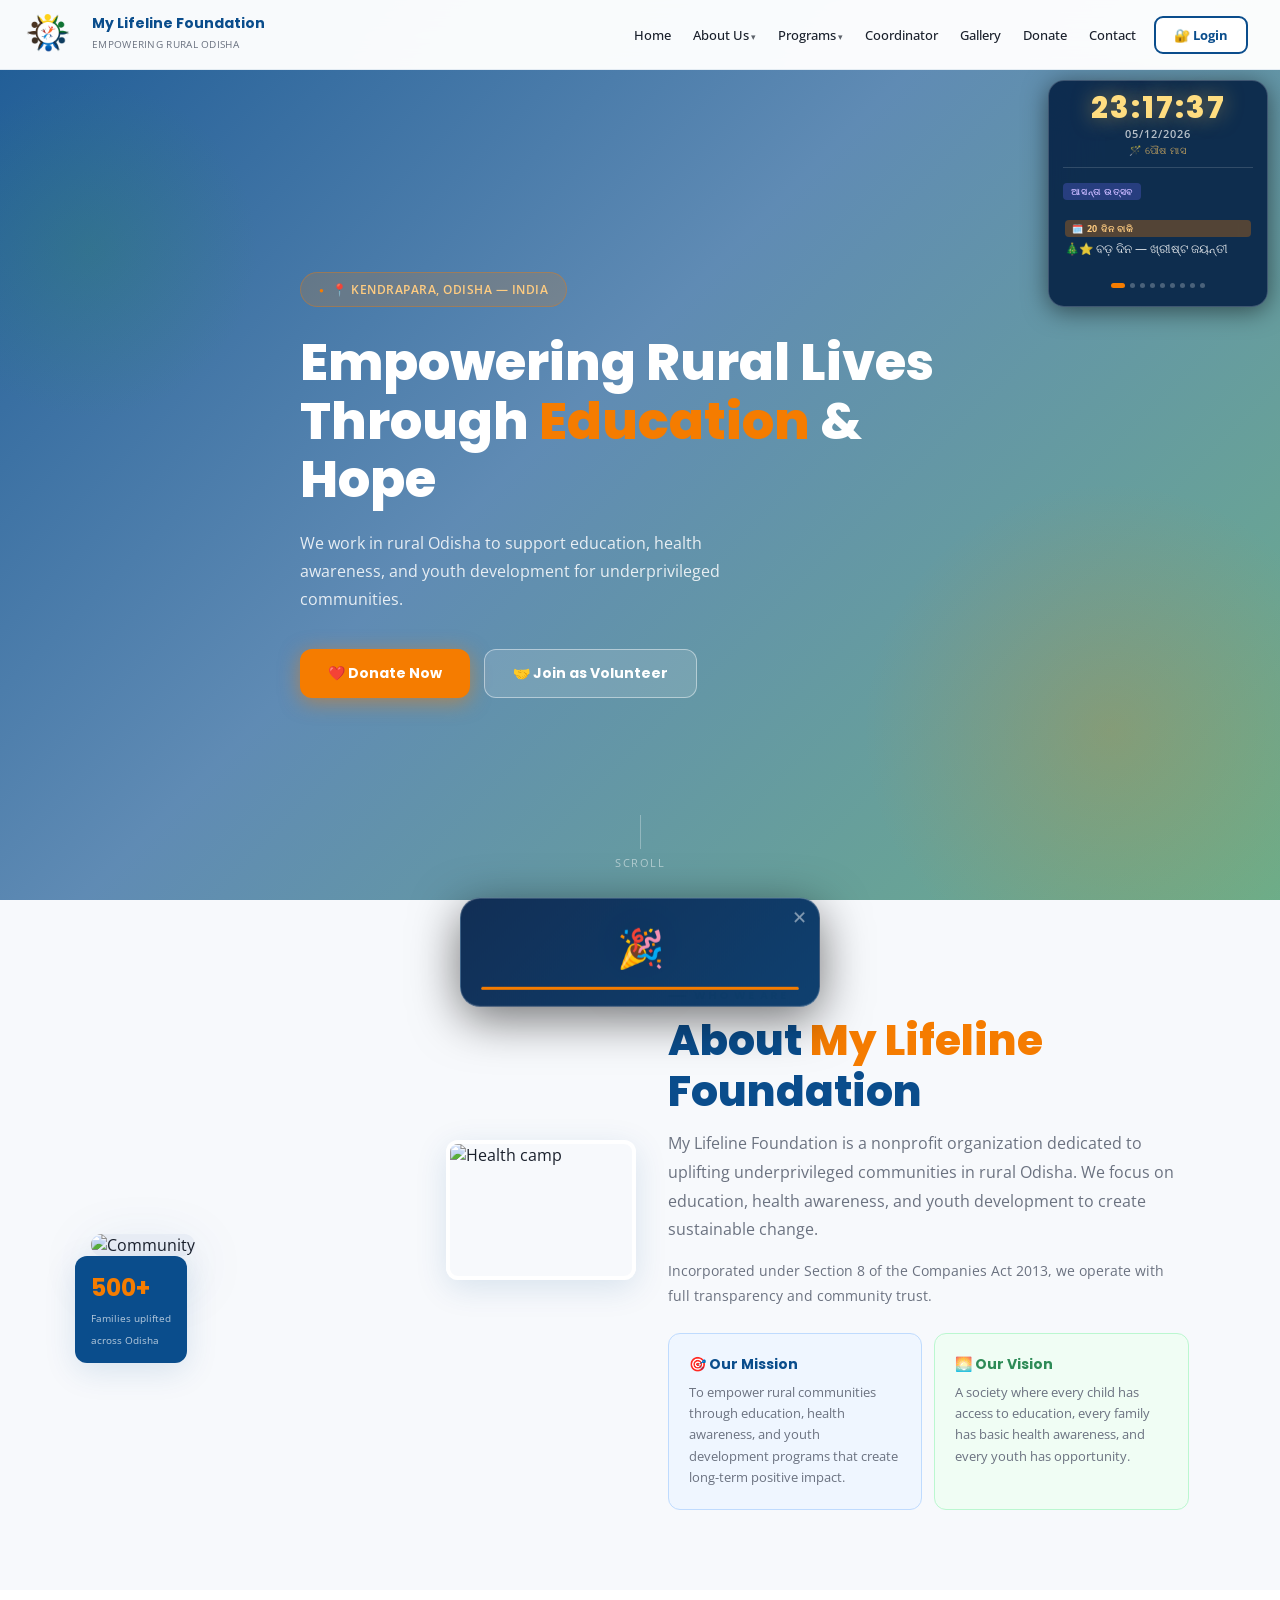
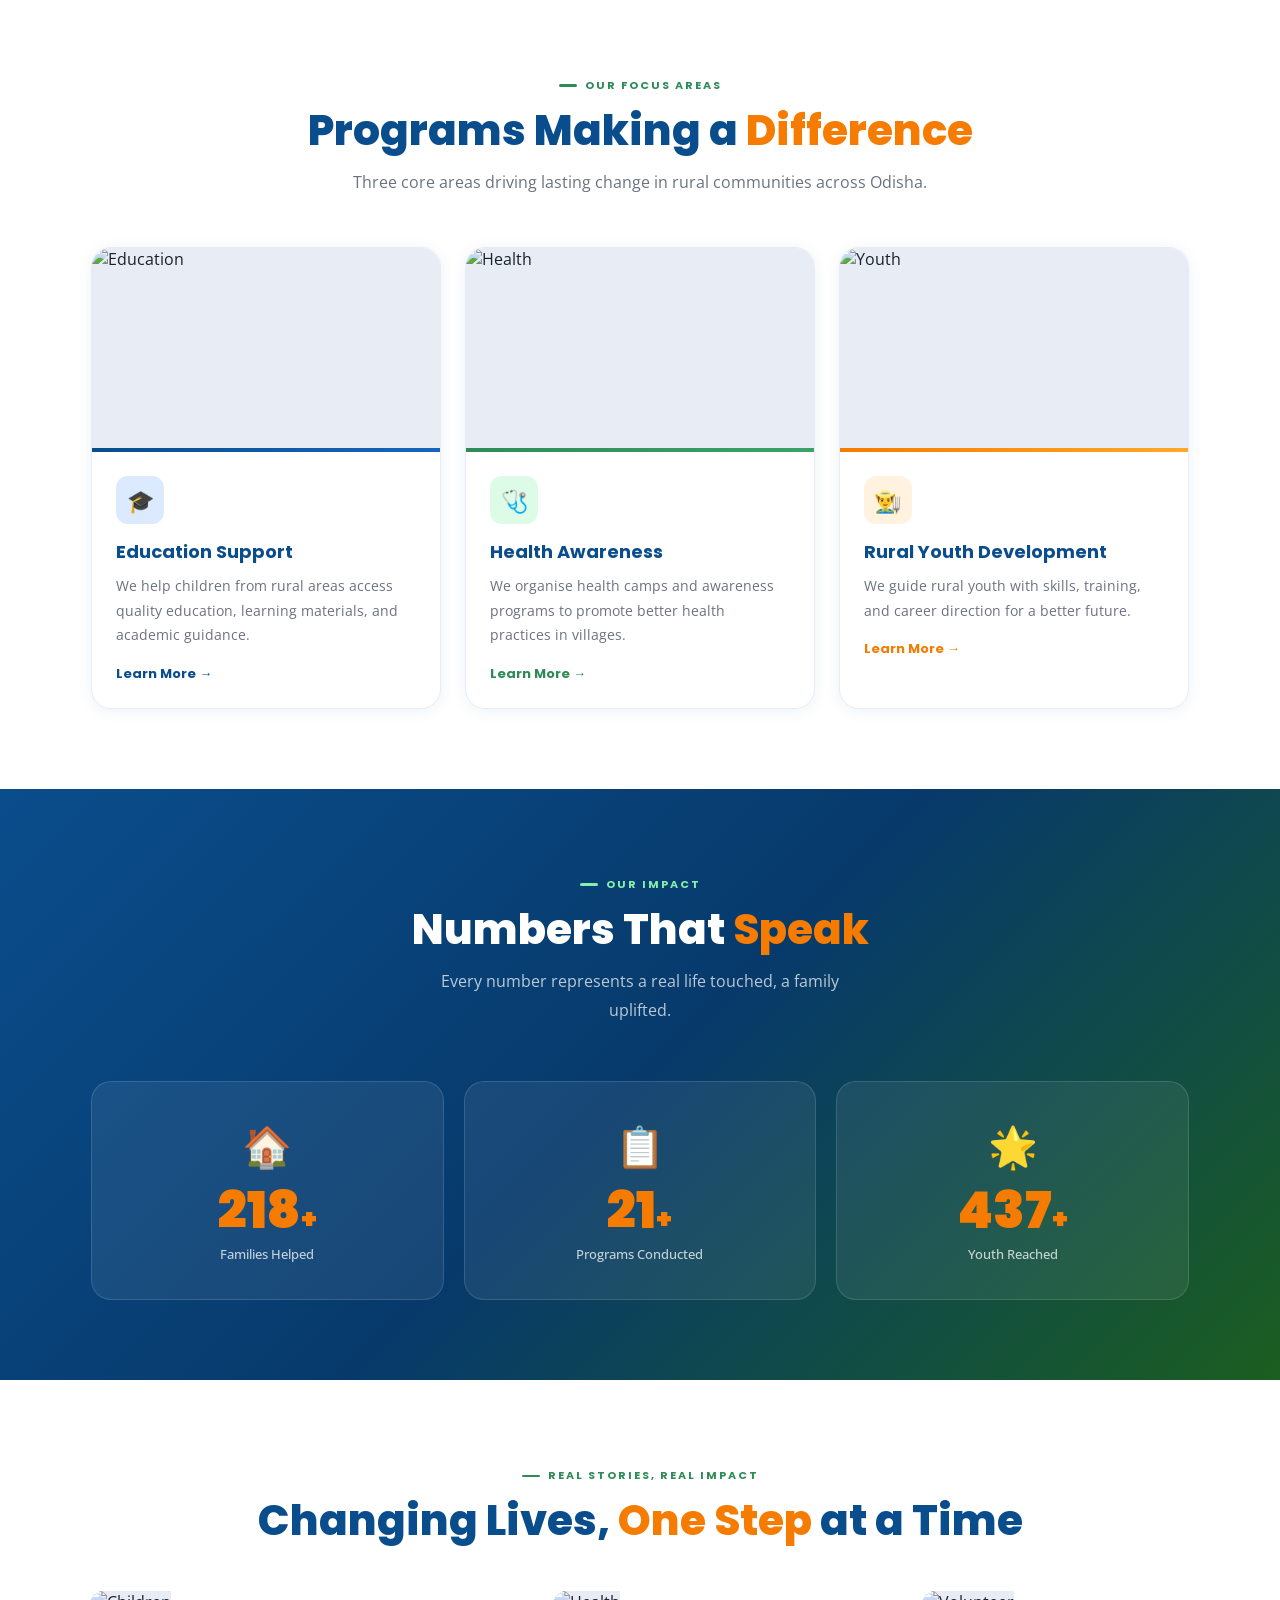
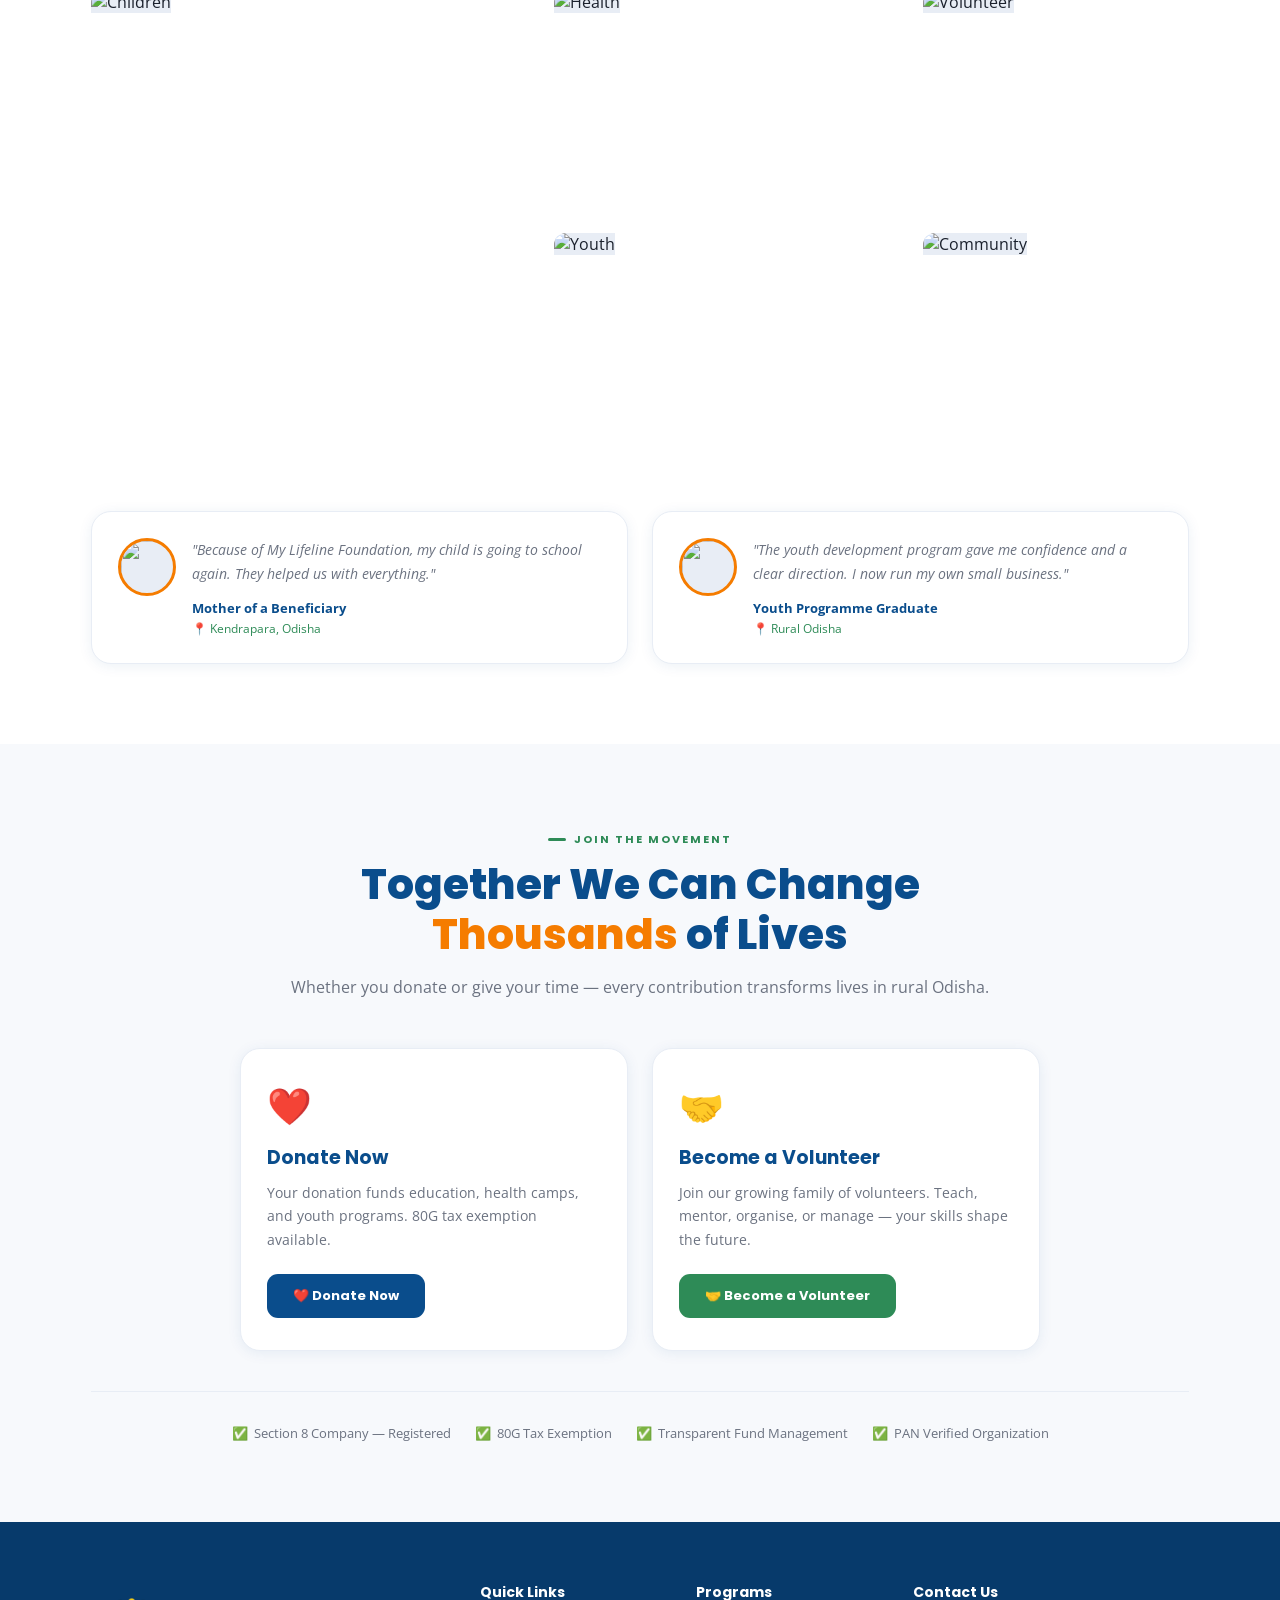
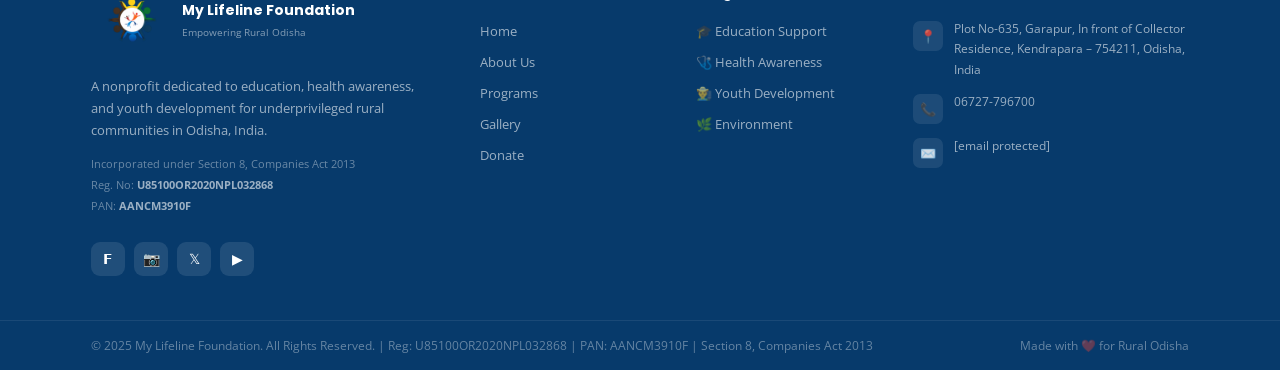
==== commit 72a709df: "Fix async function declaration for downloadIDCard" ====
--- a/index.html
+++ b/index.html
@@ -10,9 +10,9 @@
 <!-- v1777608265 -->
 <link rel="preconnect" href="https://fonts.googleapis.com">
 <link href="https://fonts.googleapis.com/css2?family=Poppins:wght@400;500;600;700;800;900&family=Open+Sans:wght@300;400;500;600&display=swap" rel="stylesheet">
-<script src="https://cdnjs.cloudflare.com/ajax/libs/qrcodejs/1.0.0/qrcode.min.js"></script>
-<script src="https://cdnjs.cloudflare.com/ajax/libs/jspdf/2.5.1/jspdf.umd.min.js"></script>
-<script src="https://cdnjs.cloudflare.com/ajax/libs/html2canvas/1.4.1/html2canvas.min.js"></script>
+<script data-cfasync="false" src="https://cdnjs.cloudflare.com/ajax/libs/qrcodejs/1.0.0/qrcode.min.js"></script>
+<script data-cfasync="false" src="https://cdnjs.cloudflare.com/ajax/libs/jspdf/2.5.1/jspdf.umd.min.js"></script>
+<script data-cfasync="false" src="https://cdnjs.cloudflare.com/ajax/libs/html2canvas/1.4.1/html2canvas.min.js"></script>
 <style>
 :root{
   --blue:#0A4D8C;--blue-dk:#073A6B;--blue-lt:#1565C0;
@@ -574,7 +574,7 @@
   <div class="cw-time" id="cwTime">--:--:--</div>
   <div class="cw-date" id="cwDate">--/--/----</div>
   <div class="cw-odia-month" id="cwOdiaMonth"></div>
-  <script>
+  <script data-cfasync="false">
   // Inline clock - runs before any external script loads
   (function(){
     function tc(){
@@ -1006,7 +1006,7 @@
 <div id="festivalPopup"><button class="popup-close-btn" id="popupCloseBtn">✕</button><div class="popup-emoji-row" id="popupEmojiRow">🎉</div><div class="popup-title" id="popupTitle"></div><div class="popup-wish-text" id="popupWishText"></div><div class="popup-progress"><div class="popup-progress-fill" id="popupProgressFill"></div></div></div>
 <div id="mlfConfetti"></div>
 
-<script data-cfasync="false" src="/cdn-cgi/scripts/5c5dd728/cloudflare-static/email-decode.min.js"></script><script>
+<script data-cfasync="false" src="/cdn-cgi/scripts/5c5dd728/cloudflare-static/email-decode.min.js"></script><script data-cfasync="false">
 // ── SUPABASE CONFIG ──
 const SB_URL='https://mvkbczobozlbdigkecwr.supabase.co';
 const SB_KEY='eyJhbGciOiJIUzI1NiIsInR5cCI6IkpXVCJ9.eyJpc3MiOiJzdXBhYmFzZSIsInJlZiI6Im12a2Jjem9ib3psYmRpZ2tlY3dyIiwicm9sZSI6ImFub24iLCJpYXQiOjE3NzQyNDk0MzksImV4cCI6MjA4OTgyNTQzOX0.QzrmLBzKyA3NzQTKFnTSiGHiEnIeD0DwH5fCULhDUTM';
@@ -1599,7 +1599,7 @@
   };reader.readAsDataURL(file);
 }
 
-async async function downloadIDCard(fmt='png'){
+async function downloadIDCard(fmt='png'){
   const vol=getCurrentVol();if(!vol)return;
   showToast('Preparing ID Card... ⏳','');
   // Fill card data
